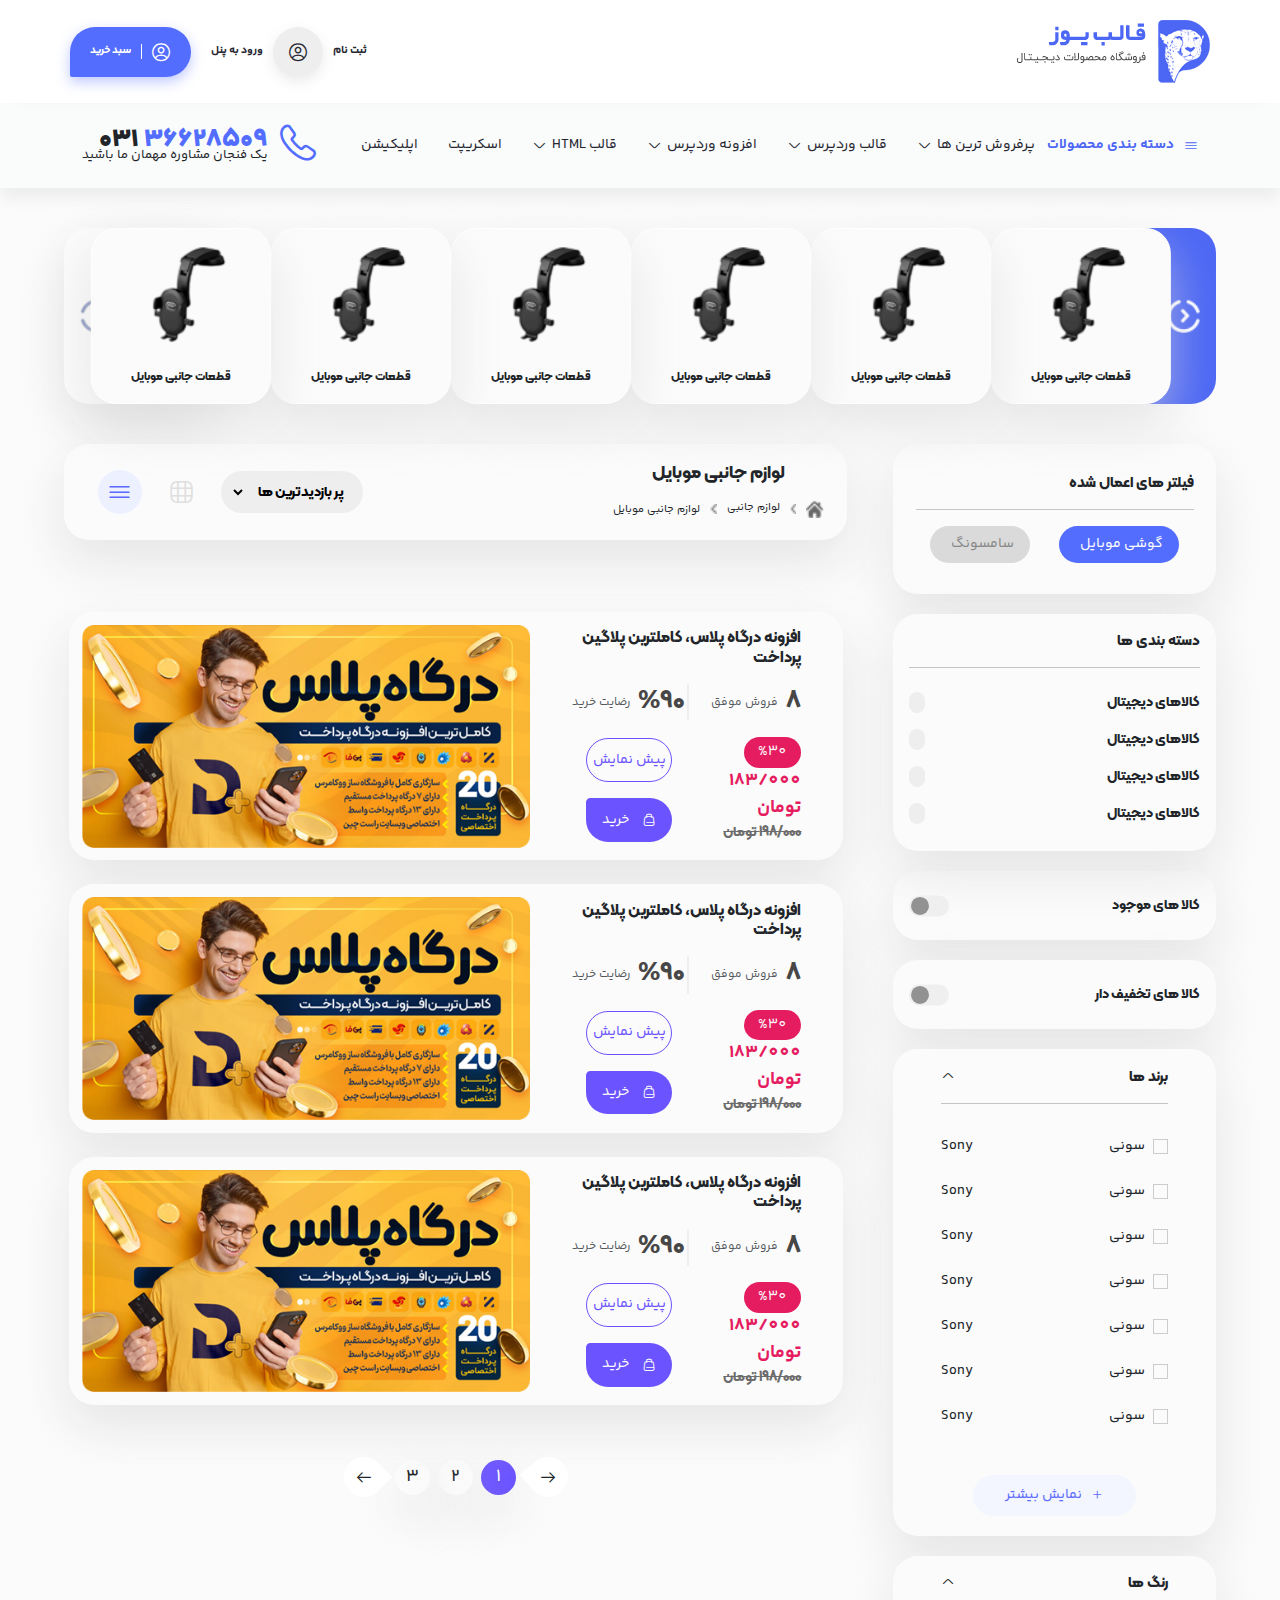
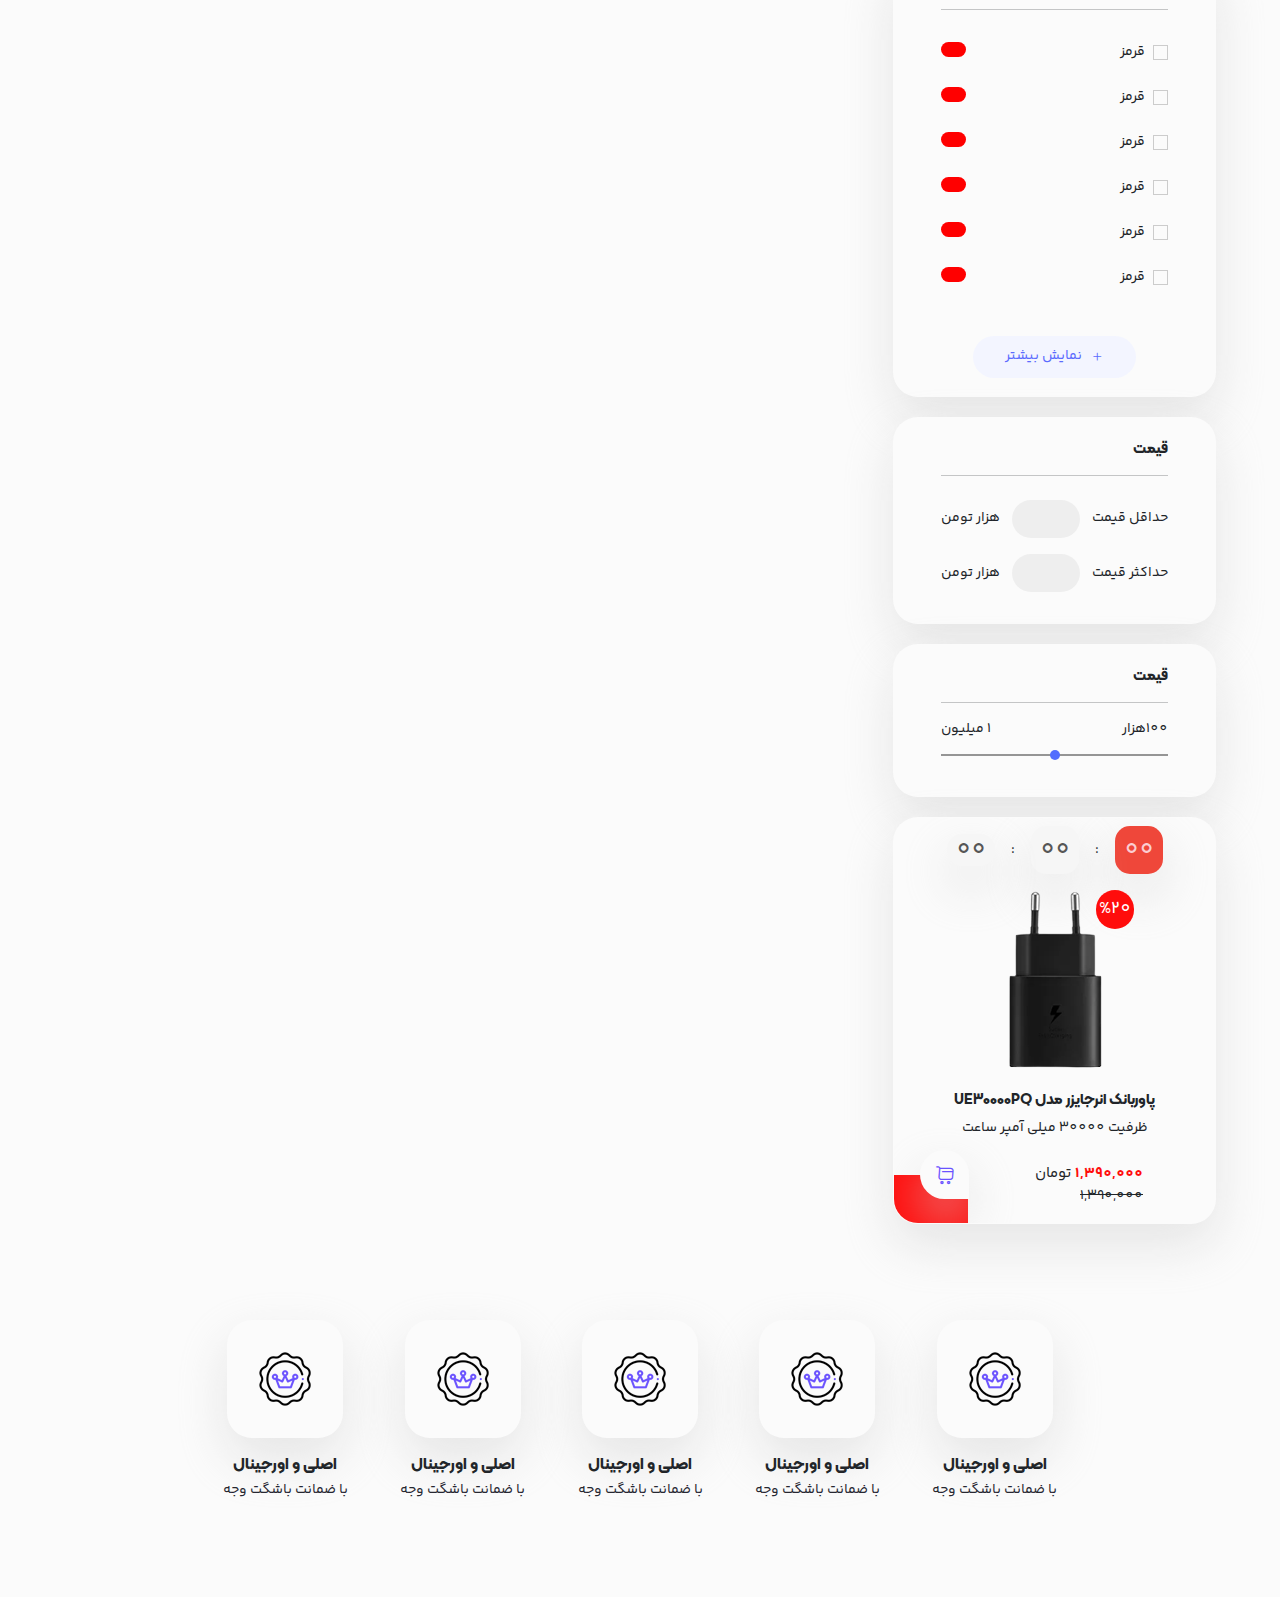
==== index.html @ ff4028e4 "Done With Product information" ====
<!DOCTYPE html>
<html lang="fa" dir="rtl">
	<head>
		<meta charset="UTF-8" />
		<meta name="viewport" content="width=device-width, initial-scale=1.0" />
		<title>یوز ایرانی از این معتادا</title>

		<link
			rel="stylesheet"
			href="https://cdnjs.cloudflare.com/ajax/libs/font-awesome/6.4.2/css/all.min.css"
			integrity="sha512-z3gLpd7yknf1YoNbCzqRKc4qyor8gaKU1qmn+CShxbuBusANI9QpRohGBreCFkKxLhei6S9CQXFEbbKuqLg0DA=="
			crossorigin="anonymous"
			referrerpolicy="no-referrer" />
		<link
			href="https://cdn.jsdelivr.net/npm/bootstrap@5.3.2/dist/css/bootstrap.min.css"
			rel="stylesheet"
			integrity="sha384-T3c6CoIi6uLrA9TneNEoa7RxnatzjcDSCmG1MXxSR1GAsXEV/Dwwykc2MPK8M2HN"
			crossorigin="anonymous" />
		<link
			rel="stylesheet"
			href="https://cdn.jsdelivr.net/npm/swiper@11/swiper-bundle.min.css" />
		<link rel="stylesheet" href="./assets/icons/demo.css" />
		<link rel="stylesheet" href="./assets/icons/style.css" />
		<link rel="stylesheet" href="./assets/icons/ie7/ie7.css" />
		<link rel="stylesheet" href="assets/css/base.css" />
		<link rel="stylesheet" href="assets/css/app.css" />
		<link rel="stylesheet" href="assets/css/global_Classes.css" />
	</head>
	<body>
		<header>
			<div class="top-header">
				<div class="container">
					<div class="row">
						<div class="box-top-header">
							<div class="logo">
								<img
									src="assets/img/logo.png"
									alt="لوگو سایت یوز" />
							</div>
							<div class="left-bar">
								<div class="login-but">
									<a href="">
										<p>ثبت نام</p>
										<i class="yoz-profile-circle"></i>
										<p>ورود به پنل</p>
									</a>
								</div>
								<div class="cart-but">
									<a href="">
										<i class="yoz-profile-circle"></i>
										<p>سبد خرید</p>
									</a>
								</div>
							</div>
						</div>
					</div>
				</div>
			</div>
			<div class="bottom-header">
				<div class="container">
					<div class="row">
						<div class="box-bottom-header">
							<div class="list-cat">
								<ul>
									<li class="base">
										<i class="yoz-menu-1"></i>
										<p>دسته بندی محصولات</p>
										<ul>
											<li><a href=""></a></li>
											<li><a href=""></a></li>
											<li><a href=""></a></li>
											<li><a href=""></a></li>
											<li><a href=""></a></li>
										</ul>
									</li>
								</ul>
							</div>
							<div class="menu-bar">
								<div class="menu">
									<ul>
										<li>
											<a href="">
												پرفروش ترین ها
												<i class="yoz-arrow-down-1"></i>
											</a>
										</li>
										<li>
											<a href="">
												قالب وردپرس
												<i class="yoz-arrow-down-1"></i>
											</a>
										</li>
										<li>
											<a href="">
												افزونه وردپرس
												<i class="yoz-arrow-down-1"></i>
											</a>
										</li>
										<li>
											<a href="">
												قالب HTML
												<i class="yoz-arrow-down-1"></i>
											</a>
										</li>
										<li>
											<a href=""> اسکریپت </a>
										</li>
										<li>
											<a href=""> اپلیکیشن </a>
										</li>
									</ul>
								</div>
							</div>
							<div class="call-us">
								<div class="icon">
									<i class="yoz-call"></i>
								</div>
								<div class="text">
									<h3>031<span>36628509</span></h3>
									<p>یک فنجان مشاوره مهمان ما باشید</p>
								</div>
							</div>
						</div>
					</div>
				</div>
			</div>
		</header>

		<div class="flex justify-between Products_Container">
			<div class="border-radius next">
				<img src="./assets/img/Arrow.png" alt="Arrow" class="" />
			</div>
			<div class="flex justify-around items-center Products">

				<div
					class="bg-defualt flex items-center justify-evenly flex-col Product swiper-slide">
					<div class="img_Container">
						<img src="./assets/img/holder.png" alt="holder" />
					</div>
					<h1>قطعات جانبی موبایل</h1>
				</div>
				<div
					class="bg-defualt flex items-center justify-evenly flex-col Product swiper-slide">
					<div class="img_Container">
						<img src="./assets/img/holder.png" alt="holder" />
					</div>
					<h1>قطعات جانبی موبایل</h1>
				</div>
				<div
					class="bg-defualt flex items-center justify-evenly flex-col Product swiper-slide">
					<div class="img_Container">
						<img src="./assets/img/holder.png" alt="holder" />
					</div>
					<h1>قطعات جانبی موبایل</h1>
				</div>
				<div
					class="bg-defualt flex items-center justify-evenly flex-col Product swiper-slide">
					<div class="img_Container">
						<img src="./assets/img/holder.png" alt="holder" />
					</div>
					<h1>قطعات جانبی موبایل</h1>
				</div>
				<div
					class="bg-defualt flex items-center justify-evenly flex-col Product swiper-slide">
					<div class="img_Container">
						<img src="./assets/img/holder.png" alt="holder" />
					</div>
					<h1>قطعات جانبی موبایل</h1>
				</div>
				<div
					class="bg-defualt flex items-center justify-evenly flex-col Product swiper-slide">
					<div class="img_Container">
						<img src="./assets/img/holder.png" alt="holder" />
					</div>
					<h1>قطعات جانبی موبایل</h1>
				</div>
			</div>
			<div class="bg-defualt prev">
				<img src="./assets/img/Arrow copy.png" alt="Arrow copy" />
			</div>
		</div>
		<div class="flex items-center justify-between main">
			<aside class="flex flex-col">
				<div
					class="flex flex-col justify-center bg-defualt applied-filters">
					<h1>فیلتر های اعمال شده</h1>
					<hr />
					<div class="flex items-center justify-around filters">
						<span
							class="flex items-center border-radius selected-filter active"
							><p>گوشی موبایل</p>
							<i class="fa-solid fa-xmark"></i
						></span>
						<span
							class="flex items-center border-radius selected-filter"
							><p>سامسونگ</p>
							<i class="fa-solid fa-xmark"></i>
						</span>
					</div>
				</div>
				<div class="bg-defualt categories">
					<h2>دسته بندی ها</h2>
					<hr />
					<ul class="categorie-links">
						<li
							id="digital-product"
							class="flex flex-col items-center category">
							<div class="flex" style="width: 100%">
								<p>کالاهای دیجیتال</p>
								<span
									id="digital-product-icon"
									class="flex justify-center items-center">
									<i class="fa-solid fa-angle-up"></i>
								</span>
							</div>
							<ul id="digital-product-submenu" class="submenu">
								<li class="flex items-center subLink">
									<span class="sub-icon"
										><i class="fa-solid fa-angle-left"></i
									></span>
									<p>گوشی موبایل</p>
								</li>
								<li class="flex items-center subLink">
									<span class="sub-icon"
										><i class="fa-solid fa-angle-left"></i
									></span>
									<p>گوشی موبایل</p>
								</li>
								<li class="flex items-center subLink">
									<span class="sub-icon"
										><i class="fa-solid fa-angle-left"></i
									></span>
									<p>گوشی موبایل</p>
								</li>
								<li class="flex items-center subLink">
									<span class="sub-icon"
										><i class="fa-solid fa-angle-left"></i
									></span>
									<p>گوشی موبایل</p>
								</li>
							</ul>
						</li>
						<li
							id="digital-product"
							class="flex flex-col items-center category">
							<div class="flex" style="width: 100%">
								<p>کالاهای دیجیتال</p>
								<span
									id="digital-product-icon"
									class="flex justify-center items-center">
									<i class="fa-solid fa-angle-up"></i>
								</span>
							</div>
							<ul id="digital-product-submenu" class="submenu">
								<li class="flex items-center subLink">
									<span class="sub-icon"
										><i class="fa-solid fa-angle-left"></i
									></span>
									<p>گوشی موبایل</p>
								</li>
								<li class="flex items-center subLink">
									<span class="sub-icon"
										><i class="fa-solid fa-angle-left"></i
									></span>
									<p>گوشی موبایل</p>
								</li>
								<li class="flex items-center subLink">
									<span class="sub-icon"
										><i class="fa-solid fa-angle-left"></i
									></span>
									<p>گوشی موبایل</p>
								</li>
								<li class="flex items-center subLink">
									<span class="sub-icon"
										><i class="fa-solid fa-angle-left"></i
									></span>
									<p>گوشی موبایل</p>
								</li>
							</ul>
						</li>
						<li
							id="digital-product"
							class="flex flex-col items-center category">
							<div class="flex" style="width: 100%">
								<p>کالاهای دیجیتال</p>
								<span
									id="digital-product-icon"
									class="flex justify-center items-center">
									<i class="fa-solid fa-angle-up"></i>
								</span>
							</div>
							<ul id="digital-product-submenu" class="submenu">
								<li class="flex items-center subLink">
									<span class="sub-icon"
										><i class="fa-solid fa-angle-left"></i
									></span>
									<p>گوشی موبایل</p>
								</li>
								<li class="flex items-center subLink">
									<span class="sub-icon"
										><i class="fa-solid fa-angle-left"></i
									></span>
									<p>گوشی موبایل</p>
								</li>
								<li class="flex items-center subLink">
									<span class="sub-icon"
										><i class="fa-solid fa-angle-left"></i
									></span>
									<p>گوشی موبایل</p>
								</li>
								<li class="flex items-center subLink">
									<span class="sub-icon"
										><i class="fa-solid fa-angle-left"></i
									></span>
									<p>گوشی موبایل</p>
								</li>
							</ul>
						</li>
						<li
							id="digital-product"
							class="flex flex-col items-center category">
							<div class="flex" style="width: 100%">
								<p>کالاهای دیجیتال</p>
								<span
									id="digital-product-icon"
									class="flex justify-center items-center">
									<i class="fa-solid fa-angle-up"></i>
								</span>
							</div>
							<ul id="digital-product-submenu" class="submenu">
								<li class="flex items-center subLink">
									<span class="sub-icon"
										><i class="fa-solid fa-angle-left"></i
									></span>
									<p>گوشی موبایل</p>
								</li>
								<li class="flex items-center subLink">
									<span class="sub-icon"
										><i class="fa-solid fa-angle-left"></i
									></span>
									<p>گوشی موبایل</p>
								</li>
								<li class="flex items-center subLink">
									<span class="sub-icon"
										><i class="fa-solid fa-angle-left"></i
									></span>
									<p>گوشی موبایل</p>
								</li>
								<li class="flex items-center subLink">
									<span class="sub-icon"
										><i class="fa-solid fa-angle-left"></i
									></span>
									<p>گوشی موبایل</p>
								</li>
							</ul>
						</li>
					</ul>
				</div>
				<div
					class="bg-defualt border-radius showing-filter show-available-product">
					<input type="checkbox" name="" id="toggle" class="toggle" />
					<label for="toggle">کالا های موجود</label>
				</div>
				<div
					class="bg-defualt border-radius showing-filter show-discounted-product">
					<input type="checkbox" name="" id="toggle" class="toggle" />
					<label for="toggle">کالا های تخفیف دار</label>
				</div>
				<div class="bg-defualt flex flex-col items-center filter-lists">
					<div class="w-100 flex gap-4 justify-between title">
						<h2>برند ها</h2>
						<span id="icon" class="yoz-arrow-up-2"></span>
					</div>
					<hr class="w-100" />
					<div class="items-list w-100">
						<!-- ========== Start first items group ========== -->
						<div
							class="w-100 flex flex-col items-center gap-4 first-items-group">
							<ul class="w-100 pt-3 pb-4 flex flex-col gap-4">
								<li
									class="w-100 flex justify-between item-name">
									<div
										class="flex items-center gap-2 selected-item">
										<div class="item-selected"></div>
										<p>سونی</p>
									</div>
									<div class="brand__color_name">Sony</div>
								</li>
								<li
									class="w-100 flex justify-between item-name">
									<div
										class="flex items-center gap-2 selected-item">
										<div class="item-selected"></div>
										<p>سونی</p>
									</div>
									<div class="brand__color_name">Sony</div>
								</li>
								<li
									class="w-100 flex justify-between item-name">
									<div
										class="flex items-center gap-2 selected-item">
										<div class="item-selected"></div>
										<p>سونی</p>
									</div>
									<div class="brand__color_name">Sony</div>
								</li>
								<li
									class="w-100 flex justify-between item-name">
									<div
										class="flex items-center gap-2 selected-item">
										<div class="item-selected"></div>
										<p>سونی</p>
									</div>
									<div class="brand__color_name">Sony</div>
								</li>
								<li
									class="w-100 flex justify-between item-name">
									<div
										class="flex items-center gap-2 selected-item">
										<div class="item-selected"></div>
										<p>سونی</p>
									</div>
									<div class="brand__color_name">Sony</div>
								</li>
								<li
									class="w-100 flex justify-between item-name">
									<div
										class="flex items-center gap-2 selected-item">
										<div class="item-selected"></div>
										<p>سونی</p>
									</div>
									<div class="brand__color_name">Sony</div>
								</li>
								<li
									class="w-100 flex justify-between item-name">
									<div
										class="flex items-center gap-2 selected-item">
										<div class="item-selected"></div>
										<p>سونی</p>
									</div>
									<div class="brand__color_name">Sony</div>
								</li>
							</ul>
							<button
								onclick="showMoreOfFirstGroup()"
								class="flex items-center gap-2 showMoreButton">
								<span class="yoz-add"></span>
								نمایش بیشتر
							</button>
						</div>
						<!-- ========== End first items group ========== -->
						<!-- ========== Start second items group ========== -->
						<div
							class="hidden w-100 flex flex-col items-center gap-4 second-items-group"
							style="display: none">
							<ul class="w-100 pb-4 flex flex-col gap-4">
								<li
									class="w-100 flex justify-between item-name">
									<div
										class="flex items-center gap-2 selected-item">
										<div class="item-selected"></div>
										<p>سونی</p>
									</div>
									<div class="brand__color_name">Sony</div>
								</li>
								<li
									class="w-100 flex justify-between item-name">
									<div
										class="flex items-center gap-2 selected-item">
										<div class="item-selected"></div>
										<p>سونی</p>
									</div>
									<div class="brand__color_name">Sony</div>
								</li>
								<li
									class="w-100 flex justify-between item-name">
									<div
										class="flex items-center gap-2 selected-item">
										<div class="item-selected"></div>
										<p>سونی</p>
									</div>
									<div class="brand__color_name">Sony</div>
								</li>
								<li
									class="w-100 flex justify-between item-name">
									<div
										class="flex items-center gap-2 selected-item">
										<div class="item-selected"></div>
										<p>سونی</p>
									</div>
									<div class="brand__color_name">Sony</div>
								</li>
								<li
									class="w-100 flex justify-between item-name">
									<div
										class="flex items-center gap-2 selected-item">
										<div class="item-selected"></div>
										<p>سونی</p>
									</div>
									<div class="brand__color_name">Sony</div>
								</li>
								<li
									class="w-100 flex justify-between item-name">
									<div
										class="flex items-center gap-2 selected-item">
										<div class="item-selected"></div>
										<p>سونی</p>
									</div>
									<div class="brand__color_name">Sony</div>
								</li>
								<li
									class="w-100 flex justify-between item-name">
									<div
										class="flex items-center gap-2 selected-item">
										<div class="item-selected"></div>
										<p>سونی</p>
									</div>
									<div class="brand__color_name">Sony</div>
								</li>
							</ul>
							<button
								onclick="showLessOfFirstGroup()"
								class="flex items-center gap-2 showLessButton">
								<span class="yoz-add"></span>
								نمایش کمتر
							</button>
						</div>
						<!-- ========== End second items group ========== -->
					</div>
				</div>
				<div class="bg-defualt flex flex-col items-center filter-lists">
					<div class="w-100 flex gap-4 justify-between title">
						<h2>رنگ ها</h2>
						<span id="icon" class="yoz-arrow-up-2"></span>
					</div>
					<hr class="w-100" />
					<div class="items-list color-list w-100">
						<!-- ========== Start first items group ========== -->
						<div
							class="w-100 flex flex-col items-center gap-4 first-items-group">
							<ul class="w-100 pt-3 pb-4 flex flex-col gap-4">
								<li
									class="w-100 flex justify-between item-name">
									<div
										class="flex items-center gap-2 selected-item">
										<div class="item-selected"></div>
										<p>قرمز</p>
									</div>
									<div class="brand__color_name color"></div>
								</li>
								<li
									class="w-100 flex justify-between item-name">
									<div
										class="flex items-center gap-2 selected-item">
										<div class="item-selected"></div>
										<p>قرمز</p>
									</div>
									<div class="brand__color_name color"></div>
								</li>
								<li
									class="w-100 flex justify-between item-name">
									<div
										class="flex items-center gap-2 selected-item">
										<div class="item-selected"></div>
										<p>قرمز</p>
									</div>
									<div class="brand__color_name color"></div>
								</li>
								<li
									class="w-100 flex justify-between item-name">
									<div
										class="flex items-center gap-2 selected-item">
										<div class="item-selected"></div>
										<p>قرمز</p>
									</div>
									<div class="brand__color_name color"></div>
								</li>
								<li
									class="w-100 flex justify-between item-name">
									<div
										class="flex items-center gap-2 selected-item">
										<div class="item-selected"></div>
										<p>قرمز</p>
									</div>
									<div class="brand__color_name color"></div>
								</li>
								<li
									class="w-100 flex justify-between item-name">
									<div
										class="flex items-center gap-2 selected-item">
										<div class="item-selected"></div>
										<p>قرمز</p>
									</div>
									<div class="brand__color_name color"></div>
								</li>
							</ul>
							<button
								onclick="showMoreOfSecondGroup()"
								class="flex items-center gap-2 showMoreButton">
								<span class="yoz-add"></span>
								نمایش بیشتر
							</button>
						</div>
						<!-- ========== End first items group ========== -->
						<!-- ========== Start second items group ========== -->
						<div
							class="w-100 flex flex-col items-center gap-4 second-items-group"
							style="display: none">
							<ul class="w-100 pb-4 flex flex-col gap-4">
								<li
									class="w-100 flex justify-between item-name">
									<div
										class="flex items-center gap-2 selected-item">
										<div class="item-selected"></div>
										<p>قرمز</p>
									</div>
									<div class="brand__color_name color"></div>
								</li>
								<li
									class="w-100 flex justify-between item-name">
									<div
										class="flex items-center gap-2 selected-item">
										<div class="item-selected"></div>
										<p>قرمز</p>
									</div>
									<div class="brand__color_name color"></div>
								</li>
								<li
									class="w-100 flex justify-between item-name">
									<div
										class="flex items-center gap-2 selected-item">
										<div class="item-selected"></div>
										<p>قرمز</p>
									</div>
									<div class="brand__color_name color"></div>
								</li>
								<li
									class="w-100 flex justify-between item-name">
									<div
										class="flex items-center gap-2 selected-item">
										<div class="item-selected"></div>
										<p>قرمز</p>
									</div>
									<div class="brand__color_name color"></div>
								</li>
								<li
									class="w-100 flex justify-between item-name">
									<div
										class="flex items-center gap-2 selected-item">
										<div class="item-selected"></div>
										<p>قرمز</p>
									</div>
									<div class="brand__color_name color"></div>
								</li>
								<li
									class="w-100 flex justify-between item-name">
									<div
										class="flex items-center gap-2 selected-item">
										<div class="item-selected"></div>
										<p>قرمز</p>
									</div>
									<div class="brand__color_name color"></div>
								</li>
							</ul>
							<button
								onclick="showLessOfSecondGroup()"
								class="flex items-center gap-2 showLessButton">
								<span class="yoz-add"></span>
								نمایش کمتر
							</button>
						</div>
						<!-- ========== End second items group ========== -->
					</div>
				</div>
				<div class="w-100 px-5 py-4 bg-defualt price-filter">
					<h2>قیمت</h2>
					<hr />
					<div
						class="flex items-center py-2 justify-between price-container">
						<p>حداقل قیمت</p>
						<input type="number" />
						<p>هزار تومن</p>
					</div>
					<div
						class="flex items-center py-2 justify-between price-container">
						<p>حداکثر قیمت</p>
						<input type="number" />
						<p>هزار تومن</p>
					</div>
				</div>
				<div class="w-100 bg-defualt px-5 py-4 price-range">
					<h2>قیمت</h2>
					<hr />
					<div class="price-range-container">
						<div
							class="w-100 flex justify-between price-limits position-relative">
							<p>100هزار</p>
							<span
								class="flex justify-center items-center w-auto gap-1 sliderValue"
								>100</span
							>
							<p>1 میلیون</p>
						</div>
						<input
							type="range"
							class="w-100 my-1"
							value="50"
							step="1" />
					</div>
				</div>
				<div
					class="w-100 bg-defualt py-3 px-4 flex flex-col gap-4 discounted-product">
					<div class="time">
						<div
							class="time-section hours position-relative px-2 flex items-center justify-center h-100">
							<span id="hours">00</span>
						</div>
						<span class="two-points h-100 flex items-center"
							>:</span
						>
						<div class="time-section minutes px-2">
							<span id="minutes">00</span>
						</div>
						<span class="two-points h-100 flex items-center"
							>:</span
						>

						<div class="time-section seconds px-2">
							<span id="seconds">00</span>
						</div>
					</div>
					<div class="product-img position-relative flex items-center justify-center">
						<img src="./assets/img/card-img.png" alt="" />
					</div>
					<div class="product-title flex flex-col gap-2">
						<h2 class="text-center">
							پاوربانک انرجایزر مدل UE30000PQ
						</h2>
						<p class="text-center">ظرفیت 30000 میلی آمپر ساعت</p>
					</div>
					<div
						class="product-footer flex justify-between items-center">
						<div class="product-price">
							<div class="price flex gap-1">
								<span>1,390,000</span>
								<p>تومان</p>
							</div>
							<del>1,390,000</del>
						</div>
						<div class="add__to__product">
							<span class="bg-defualt yoz-shopping-cart"></span>
						</div>
					</div>
				</div>
			</aside>
			<main>
				<div class="bg-defualt flex items-center justify-between title">
					<div class="flex flex-col justify-evenly items-start text">
						<h2>لوازم جانبی موبایل</h2>
						<ul class="flex items-center navigation">
							<li class="flex">
								<span class="home-icon"
									><img
										src="./assets/img/Home Icon.png"
										alt=""
								/></span>
								<span class="left-Arrow"
									><img
										src="./assets/img/Small Arrow to left.png"
										alt=""
								/></span>
							</li>
							<li class="flex">
								<p>لوازم جانبی</p>
								<span class="left-Arrow"
									><img
										src="./assets/img/Small Arrow to left.png"
										alt=""
								/></span>
							</li>
							<li>
								<p>لوازم جانبی موبایل</p>
							</li>
						</ul>
					</div>
					<div class="controlls">
						<div class="flex items-center border-radius filter">
							<select name="" id="">
								<option selected disabled>
									پر بازدیدترین ها
								</option>
								<option value="most-sale">
									پر فروش ترین ها
								</option>
								<option value="expensive">گران ترین</option>
							</select>
						</div>
						<div
							class="flex items-center justify-center layout"
							id="square">
							<span class="yoz-grid-1 icon"></span>
						</div>
						<div
							class="flex items-center justify-center layout selected"
							id="line">
							<span class="yoz-menu-1 icon"></span>
						</div>
					</div>
				</div>
				<div class="layouts">
					<div
						class="square_layout container cards-container"
						id="square_layout"
						style="display: none">
						<!-- ========== Start row ========== -->
						<div class="row my-3">
							<!-- ========== Start card  ========== -->
							<div class="bg-defualt col-3 mx-2 card-body">
								<div
									class="card-head flex flex-col items-center justify-center gap-3">
									<div class="card-img w-100 text-center">
										<img
											src="./assets/img/card-img.png"
											alt="cart-img" />
									</div>
									<div
										class="card-title flex flex-col gap-2 items-center">
										<h2>هندزفری بلوتوثی انکر</h2>
										<p>مدل soundcore r100</p>
									</div>

									<div class="card-footer w-100">
										<div
											class="price-container position-relative flex flex-col justify-content-evenly align-items-start">
											<div class="price flex gap-1">
												<span
													class="font"
													style="color: #6775f1"
													><strong
														>1/390/00</strong
													></span
												>
												<p class="text-muted">تومان</p>
											</div>
											<p>
												<span
													class="yoz-money-change"></span>
												<s class="text-muted"
													>1/390/00</s
												>
											</p>
										</div>
										<div
											class="flex align-items-center justify-content-center cart-icon">
											<span
												class="yoz-shopping-cart"></span>
										</div>
									</div>
									<div
										class="flex justify-center items-center discount">
										<p>20%</p>
									</div>
									<div
										class="flex flex-col align-items-start justify-content-start gap-3 product-colors">
										<div class="color red"></div>
										<div class="color black"></div>
										<div class="color blue"></div>
									</div>
									<div class="flex flex-col gap-3 card-icons">
										<div
											class="flex align-items-center justify-content-center card-icon">
											<span class="yoz-heart icon"></span>
										</div>
										<div
											class="flex align-items-center justify-content-center card-icon">
											<span
												class="yoz-maximize-21 icon"></span>
										</div>
										<div
											class="flex align-items-center justify-content-center card-icon">
											<span
												class="yoz-direct-right icon"></span>
										</div>
									</div>
								</div>
							</div>
							<!-- ========== End card  ========== -->
							<!-- ========== Start card  ========== -->
							<div class="bg-defualt col-3 mx-2 card-body">
								<div
									class="card-head flex flex-col items-center justify-center gap-3">
									<div class="card-img w-100 text-center">
										<img
											src="./assets/img/card-img.png"
											alt="cart-img" />
									</div>
									<div
										class="card-title flex flex-col gap-2 items-center">
										<h2>هندزفری بلوتوثی انکر</h2>
										<p>مدل soundcore r100</p>
									</div>

									<div class="card-footer w-100">
										<div
											class="price-container position-relative flex flex-col justify-content-evenly align-items-start">
											<div class="price flex gap-1">
												<span
													class="font"
													style="color: #6775f1"
													><strong
														>1/390/00</strong
													></span
												>
												<p class="text-muted">تومان</p>
											</div>
											<p>
												<span
													class="yoz-money-change"></span>
												<s class="text-muted"
													>1/390/00</s
												>
											</p>
										</div>
										<div
											class="flex align-items-center justify-content-center cart-icon">
											<span
												class="yoz-shopping-cart"></span>
										</div>
									</div>
									<div
										class="flex justify-center items-center discount">
										<p>20%</p>
									</div>
									<div
										class="flex flex-col align-items-start justify-content-start gap-3 product-colors">
										<div class="color red"></div>
										<div class="color black"></div>
										<div class="color blue"></div>
									</div>
									<div class="flex flex-col gap-3 card-icons">
										<div
											class="flex align-items-center justify-content-center card-icon">
											<span class="yoz-heart icon"></span>
										</div>
										<div
											class="flex align-items-center justify-content-center card-icon">
											<span
												class="yoz-maximize-21 icon"></span>
										</div>
										<div
											class="flex align-items-center justify-content-center card-icon">
											<span
												class="yoz-direct-right icon"></span>
										</div>
									</div>
								</div>
							</div>
							<!-- ========== End card  ========== -->
							<!-- ========== Start card  ========== -->
							<div class="bg-defualt col-3 mx-2 card-body">
								<div
									class="card-head flex flex-col items-center justify-center gap-3">
									<div class="card-img w-100 text-center">
										<img
											src="./assets/img/card-img.png"
											alt="cart-img" />
									</div>
									<div
										class="card-title flex flex-col gap-2 items-center">
										<h2>هندزفری بلوتوثی انکر</h2>
										<p>مدل soundcore r100</p>
									</div>

									<div class="card-footer w-100">
										<div
											class="price-container position-relative flex flex-col justify-content-evenly align-items-start">
											<div class="price flex gap-1">
												<span
													class="font"
													style="color: #6775f1"
													><strong
														>1/390/00</strong
													></span
												>
												<p class="text-muted">تومان</p>
											</div>
											<p>
												<span
													class="yoz-money-change"></span>
												<s class="text-muted"
													>1/390/00</s
												>
											</p>
										</div>
										<div
											class="flex align-items-center justify-content-center cart-icon">
											<span
												class="yoz-shopping-cart"></span>
										</div>
									</div>
									<div
										class="flex justify-center items-center discount">
										<p>20%</p>
									</div>
									<div
										class="flex flex-col align-items-start justify-content-start gap-3 product-colors">
										<div class="color red"></div>
										<div class="color black"></div>
										<div class="color blue"></div>
									</div>
									<div class="flex flex-col gap-3 card-icons">
										<div
											class="flex align-items-center justify-content-center card-icon">
											<span class="yoz-heart icon"></span>
										</div>
										<div
											class="flex align-items-center justify-content-center card-icon">
											<span
												class="yoz-maximize-21 icon"></span>
										</div>
										<div
											class="flex align-items-center justify-content-center card-icon">
											<span
												class="yoz-direct-right icon"></span>
										</div>
									</div>
								</div>
							</div>
							<!-- ========== End card  ========== -->
						</div>
						<!-- ========== End row ========== -->
						<!-- ========== Start row ========== -->
						<div class="row my-3">
							<!-- ========== Start card  ========== -->
							<div class="bg-defualt col-3 mx-2 card-body">
								<div
									class="card-head flex flex-col items-center justify-center gap-3">
									<div class="card-img w-100 text-center">
										<img
											src="./assets/img/card-img.png"
											alt="cart-img" />
									</div>
									<div
										class="card-title flex flex-col gap-2 items-center">
										<h2>هندزفری بلوتوثی انکر</h2>
										<p>مدل soundcore r100</p>
									</div>

									<div class="card-footer w-100">
										<div
											class="price-container position-relative flex flex-col justify-content-evenly align-items-start">
											<div class="price flex gap-1">
												<span
													class="font"
													style="color: #6775f1"
													><strong
														>1/390/00</strong
													></span
												>
												<p class="text-muted">تومان</p>
											</div>
											<p>
												<span
													class="yoz-money-change"></span>
												<s class="text-muted"
													>1/390/00</s
												>
											</p>
										</div>
										<div
											class="flex align-items-center justify-content-center cart-icon">
											<span
												class="yoz-shopping-cart"></span>
										</div>
									</div>
									<div
										class="flex justify-center items-center discount">
										<p>20%</p>
									</div>
									<div
										class="flex flex-col align-items-start justify-content-start gap-3 product-colors">
										<div class="color red"></div>
										<div class="color black"></div>
										<div class="color blue"></div>
									</div>
									<div class="flex flex-col gap-3 card-icons">
										<div
											class="flex align-items-center justify-content-center card-icon">
											<span class="yoz-heart icon"></span>
										</div>
										<div
											class="flex align-items-center justify-content-center card-icon">
											<span
												class="yoz-maximize-21 icon"></span>
										</div>
										<div
											class="flex align-items-center justify-content-center card-icon">
											<span
												class="yoz-direct-right icon"></span>
										</div>
									</div>
								</div>
							</div>
							<!-- ========== End card  ========== -->
							<!-- ========== Start card  ========== -->
							<div class="bg-defualt col-3 mx-2 card-body">
								<div
									class="card-head flex flex-col items-center justify-center gap-3">
									<div class="card-img w-100 text-center">
										<img
											src="./assets/img/card-img.png"
											alt="cart-img" />
									</div>
									<div
										class="card-title flex flex-col gap-2 items-center">
										<h2>هندزفری بلوتوثی انکر</h2>
										<p>مدل soundcore r100</p>
									</div>

									<div class="card-footer w-100">
										<div
											class="price-container position-relative flex flex-col justify-content-evenly align-items-start">
											<div class="price flex gap-1">
												<span
													class="font"
													style="color: #6775f1"
													><strong
														>1/390/00</strong
													></span
												>
												<p class="text-muted">تومان</p>
											</div>
											<p>
												<span
													class="yoz-money-change"></span>
												<s class="text-muted"
													>1/390/00</s
												>
											</p>
										</div>
										<div
											class="flex align-items-center justify-content-center cart-icon">
											<span
												class="yoz-shopping-cart"></span>
										</div>
									</div>
									<div
										class="flex justify-center items-center discount">
										<p>20%</p>
									</div>
									<div
										class="flex flex-col align-items-start justify-content-start gap-3 product-colors">
										<div class="color red"></div>
										<div class="color black"></div>
										<div class="color blue"></div>
									</div>
									<div class="flex flex-col gap-3 card-icons">
										<div
											class="flex align-items-center justify-content-center card-icon">
											<span class="yoz-heart icon"></span>
										</div>
										<div
											class="flex align-items-center justify-content-center card-icon">
											<span
												class="yoz-maximize-21 icon"></span>
										</div>
										<div
											class="flex align-items-center justify-content-center card-icon">
											<span
												class="yoz-direct-right icon"></span>
										</div>
									</div>
								</div>
							</div>
							<!-- ========== End card  ========== -->
							<!-- ========== Start card  ========== -->
							<div class="bg-defualt col-3 mx-2 card-body">
								<div
									class="card-head flex flex-col items-center justify-center gap-3">
									<div class="card-img w-100 text-center">
										<img
											src="./assets/img/card-img.png"
											alt="cart-img" />
									</div>
									<div
										class="card-title flex flex-col gap-2 items-center">
										<h2>هندزفری بلوتوثی انکر</h2>
										<p>مدل soundcore r100</p>
									</div>

									<div class="card-footer w-100">
										<div
											class="price-container position-relative flex flex-col justify-content-evenly align-items-start">
											<div class="price flex gap-1">
												<span
													class="font"
													style="color: #6775f1"
													><strong
														>1/390/00</strong
													></span
												>
												<p class="text-muted">تومان</p>
											</div>
											<p>
												<span
													class="yoz-money-change"></span>
												<s class="text-muted"
													>1/390/00</s
												>
											</p>
										</div>
										<div
											class="flex align-items-center justify-content-center cart-icon">
											<span
												class="yoz-shopping-cart"></span>
										</div>
									</div>
									<div
										class="flex justify-center items-center discount">
										<p>20%</p>
									</div>
									<div
										class="flex flex-col align-items-start justify-content-start gap-3 product-colors">
										<div class="color red"></div>
										<div class="color black"></div>
										<div class="color blue"></div>
									</div>
									<div class="flex flex-col gap-3 card-icons">
										<div
											class="flex align-items-center justify-content-center card-icon">
											<span class="yoz-heart icon"></span>
										</div>
										<div
											class="flex align-items-center justify-content-center card-icon">
											<span
												class="yoz-maximize-21 icon"></span>
										</div>
										<div
											class="flex align-items-center justify-content-center card-icon">
											<span
												class="yoz-direct-right icon"></span>
										</div>
									</div>
								</div>
							</div>
							<!-- ========== End card  ========== -->
						</div>
						<!-- ========== End row ========== -->
						<!-- ========== Start row ========== -->
						<div class="row my-3">
							<!-- ========== Start card  ========== -->
							<div class="bg-defualt col-3 mx-2 card-body">
								<div
									class="card-head flex flex-col items-center justify-center gap-3">
									<div class="card-img w-100 text-center">
										<img
											src="./assets/img/card-img.png"
											alt="cart-img" />
									</div>
									<div
										class="card-title flex flex-col gap-2 items-center">
										<h2>هندزفری بلوتوثی انکر</h2>
										<p>مدل soundcore r100</p>
									</div>

									<div class="card-footer w-100">
										<div
											class="price-container position-relative flex flex-col justify-content-evenly align-items-start">
											<div class="price flex gap-1">
												<span
													class="font"
													style="color: #6775f1"
													><strong
														>1/390/00</strong
													></span
												>
												<p class="text-muted">تومان</p>
											</div>
											<p>
												<span
													class="yoz-money-change"></span>
												<s class="text-muted"
													>1/390/00</s
												>
											</p>
										</div>
										<div
											class="flex align-items-center justify-content-center cart-icon">
											<span
												class="yoz-shopping-cart"></span>
										</div>
									</div>
									<div
										class="flex justify-center items-center discount">
										<p>20%</p>
									</div>
									<div
										class="flex flex-col align-items-start justify-content-start gap-3 product-colors">
										<div class="color red"></div>
										<div class="color black"></div>
										<div class="color blue"></div>
									</div>
									<div class="flex flex-col gap-3 card-icons">
										<div
											class="flex align-items-center justify-content-center card-icon">
											<span class="yoz-heart icon"></span>
										</div>
										<div
											class="flex align-items-center justify-content-center card-icon">
											<span
												class="yoz-maximize-21 icon"></span>
										</div>
										<div
											class="flex align-items-center justify-content-center card-icon">
											<span
												class="yoz-direct-right icon"></span>
										</div>
									</div>
								</div>
							</div>
							<!-- ========== End card  ========== -->
							<!-- ========== Start card  ========== -->
							<div class="bg-defualt col-3 mx-2 card-body">
								<div
									class="card-head flex flex-col items-center justify-center gap-3">
									<div class="card-img w-100 text-center">
										<img
											src="./assets/img/card-img.png"
											alt="cart-img" />
									</div>
									<div
										class="card-title flex flex-col gap-2 items-center">
										<h2>هندزفری بلوتوثی انکر</h2>
										<p>مدل soundcore r100</p>
									</div>

									<div class="card-footer w-100">
										<div
											class="price-container position-relative flex flex-col justify-content-evenly align-items-start">
											<div class="price flex gap-1">
												<span
													class="font"
													style="color: #6775f1"
													><strong
														>1/390/00</strong
													></span
												>
												<p class="text-muted">تومان</p>
											</div>
											<p>
												<span
													class="yoz-money-change"></span>
												<s class="text-muted"
													>1/390/00</s
												>
											</p>
										</div>
										<div
											class="flex align-items-center justify-content-center cart-icon">
											<span
												class="yoz-shopping-cart"></span>
										</div>
									</div>
									<div
										class="flex justify-center items-center discount">
										<p>20%</p>
									</div>
									<div
										class="flex flex-col align-items-start justify-content-start gap-3 product-colors">
										<div class="color red"></div>
										<div class="color black"></div>
										<div class="color blue"></div>
									</div>
									<div class="flex flex-col gap-3 card-icons">
										<div
											class="flex align-items-center justify-content-center card-icon">
											<span class="yoz-heart icon"></span>
										</div>
										<div
											class="flex align-items-center justify-content-center card-icon">
											<span
												class="yoz-maximize-21 icon"></span>
										</div>
										<div
											class="flex align-items-center justify-content-center card-icon">
											<span
												class="yoz-direct-right icon"></span>
										</div>
									</div>
								</div>
							</div>
							<!-- ========== End card  ========== -->
							<!-- ========== Start card  ========== -->
							<div class="bg-defualt col-3 mx-2 card-body">
								<div
									class="card-head flex flex-col items-center justify-center gap-3">
									<div class="card-img w-100 text-center">
										<img
											src="./assets/img/card-img.png"
											alt="cart-img" />
									</div>
									<div
										class="card-title flex flex-col gap-2 items-center">
										<h2>هندزفری بلوتوثی انکر</h2>
										<p>مدل soundcore r100</p>
									</div>

									<div class="card-footer w-100">
										<div
											class="price-container position-relative flex flex-col justify-content-evenly align-items-start">
											<div class="price flex gap-1">
												<span
													class="font"
													style="color: #6775f1"
													><strong
														>1/390/00</strong
													></span
												>
												<p class="text-muted">تومان</p>
											</div>
											<p>
												<span
													class="yoz-money-change"></span>
												<s class="text-muted"
													>1/390/00</s
												>
											</p>
										</div>
										<div
											class="flex align-items-center justify-content-center cart-icon">
											<span
												class="yoz-shopping-cart"></span>
										</div>
									</div>
									<div
										class="flex justify-center items-center discount">
										<p>20%</p>
									</div>
									<div
										class="flex flex-col align-items-start justify-content-start gap-3 product-colors">
										<div class="color red"></div>
										<div class="color black"></div>
										<div class="color blue"></div>
									</div>
									<div class="flex flex-col gap-3 card-icons">
										<div
											class="flex align-items-center justify-content-center card-icon">
											<span class="yoz-heart icon"></span>
										</div>
										<div
											class="flex align-items-center justify-content-center card-icon">
											<span
												class="yoz-maximize-21 icon"></span>
										</div>
										<div
											class="flex align-items-center justify-content-center card-icon">
											<span
												class="yoz-direct-right icon"></span>
										</div>
									</div>
								</div>
							</div>
							<!-- ========== End card  ========== -->
						</div>
						<!-- ========== End row ========== -->
					</div>
					<div id="line_layout">
						<div
							class="cards-container flex flex-col gap-4 line-layout">
							<div
								class="bg-defualt flex flex-row-reverse card-body">
								<div class="card-img">
									<img src="./assets/img/poster.png" />
								</div>
								<div
									class="card-info flex flex-col align-items-center justify-center gap-3">
									<h1>
										افزونه درگاه پلاس، کاملترین پلاگین
										پرداخت
									</h1>
									<div
										class="flex justify-between description">
										<div
											class="flex w-50 gap-2 align-items-center justify-content-start success-sales position-relative">
											<span>8</span>
											<p class="text-muted">فروش موفق</p>
											<div class="line"></div>
										</div>
										<div
											class="flex w-50 gap-2 align-items-center justify-content-end satisfaction-rate">
											<span>%90</span>
											<p class="text-muted">رضایت خرید</p>
										</div>
									</div>
									<div class="flex w-100 buy">
										<div
											class="flex flex-column justify-between w-50 price-tags">
											<span class="w-50 discount-tag"
												>%30</span
											>
											<div class="price text-end">
												<p class="w-100">
													183/000 تومان
												</p>
											</div>
											<div class="old-price text-end">
												<del>198/000 تومان</del>
											</div>
										</div>
										<div
											class="flex flex-column align-content-center justify-center gap-3 w-50 btns">
											<button class="mx-auto preview-btn">
												پیش نمایش
											</button>
											<button
												class="mx-auto flex justify-around buy-btn">
												<span
													class="h-100 flex justify-center items-center yoz-shopping-bag"></span>
												خرید
											</button>
										</div>
									</div>
								</div>
							</div>
							<div
								class="bg-defualt flex flex-row-reverse card-body">
								<div class="card-img">
									<img src="./assets/img/poster.png" />
								</div>
								<div
									class="card-info flex flex-col align-items-center justify-center gap-3">
									<h1>
										افزونه درگاه پلاس، کاملترین پلاگین
										پرداخت
									</h1>
									<div
										class="flex justify-between description">
										<div
											class="flex w-50 gap-2 align-items-center justify-content-start success-sales position-relative">
											<span>8</span>
											<p class="text-muted">فروش موفق</p>
											<div class="line"></div>
										</div>
										<div
											class="flex w-50 gap-2 align-items-center justify-content-end satisfaction-rate">
											<span>%90</span>
											<p class="text-muted">رضایت خرید</p>
										</div>
									</div>
									<div class="flex w-100 buy">
										<div
											class="flex flex-column justify-between w-50 price-tags">
											<span class="w-50 discount-tag"
												>%30</span
											>
											<div class="price text-end">
												<p class="w-100">
													183/000 تومان
												</p>
											</div>
											<div class="old-price text-end">
												<del>198/000 تومان</del>
											</div>
										</div>
										<div
											class="flex flex-column align-content-center justify-center gap-3 w-50 btns">
											<button class="mx-auto preview-btn">
												پیش نمایش
											</button>
											<button
												class="mx-auto flex justify-around buy-btn">
												<span
													class="h-100 flex justify-center items-center yoz-shopping-bag"></span>
												خرید
											</button>
										</div>
									</div>
								</div>
							</div>
							<div
								class="bg-defualt flex flex-row-reverse card-body">
								<div class="card-img">
									<img src="./assets/img/poster.png" />
								</div>
								<div
									class="card-info flex flex-col align-items-center justify-center gap-3">
									<h1>
										افزونه درگاه پلاس، کاملترین پلاگین
										پرداخت
									</h1>
									<div
										class="flex justify-between description">
										<div
											class="flex w-50 gap-2 align-items-center justify-content-start success-sales position-relative">
											<span>8</span>
											<p class="text-muted">فروش موفق</p>
											<div class="line"></div>
										</div>
										<div
											class="flex w-50 gap-2 align-items-center justify-content-end satisfaction-rate">
											<span>%90</span>
											<p class="text-muted">رضایت خرید</p>
										</div>
									</div>
									<div class="flex w-100 buy">
										<div
											class="flex flex-column justify-between w-50 price-tags">
											<span class="w-50 discount-tag"
												>%30</span
											>
											<div class="price text-end">
												<p class="w-100">
													183/000 تومان
												</p>
											</div>
											<div class="old-price text-end">
												<del>198/000 تومان</del>
											</div>
										</div>
										<div
											class="flex flex-column align-content-center justify-center gap-3 w-50 btns">
											<button class="mx-auto preview-btn">
												پیش نمایش
											</button>
											<button
												class="mx-auto flex justify-around buy-btn">
												<span
													class="h-100 flex justify-center items-center yoz-shopping-bag"></span>
												خرید
											</button>
										</div>
									</div>
								</div>
							</div>
						</div>
					</div>
				</div>

				<div class="flex justify-around items-center page-conatainer">
					<div class="next-page">
						<span class="yoz-arrow-right-1"></span>
					</div>
					<div class="pages flex gap-2 justify-around items-center">
						<div
							class="bg-defualt page flex items-center justify-center active">
							1
						</div>
						<div
							class="bg-defualt page flex items-center justify-center">
							2
						</div>
						<div
							class="bg-defualt page flex items-center justify-center">
							3
						</div>
					</div>
					<div class="prev-page">
						<span class="yoz-arrow-left"></span>
					</div>
				</div>
			</main>
		</div>

		<div class="flex gap-3 items-center justify-around features">
			<div class="feature">
				<div class="bg-defualt feature-icon">
					<img src="./assets/img/feature.png" alt="" />
				</div>
				<h2>اصلی و اورجینال</h2>
				<p>با ضمانت باشگت وجه</p>
			</div>
			<div class="feature">
				<div class="bg-defualt feature-icon">
					<img src="./assets/img/feature.png" alt="" />
				</div>
				<h2>اصلی و اورجینال</h2>
				<p>با ضمانت باشگت وجه</p>
			</div>
			<div class="feature">
				<div class="bg-defualt feature-icon">
					<img src="./assets/img/feature.png" alt="" />
				</div>
				<h2>اصلی و اورجینال</h2>
				<p>با ضمانت باشگت وجه</p>
			</div>
			<div class="feature">
				<div class="bg-defualt feature-icon">
					<img src="./assets/img/feature.png" alt="" />
				</div>
				<h2>اصلی و اورجینال</h2>
				<p>با ضمانت باشگت وجه</p>
			</div>
			<div class="feature">
				<div class="bg-defualt feature-icon">
					<img src="./assets/img/feature.png" alt="" />
				</div>
				<h2>اصلی و اورجینال</h2>
				<p>با ضمانت باشگت وجه</p>
			</div>
		</div>

		<footer></footer>
		<script src="https://cdn.jsdelivr.net/npm/swiper@11/swiper-bundle.min.js"></script>
		<script src="assets/js/main.js"></script>
		<script src="assets/js/app.js"></script>
	</body>
</html>
---- assets/icons/demo.css ----
body {
  padding: 0;
  margin: 0;
  font-family: sans-serif;
  font-size: 1em;
  line-height: 1.5;
  color: #555;
  background: #fff;
}
h1 {
  font-size: 1.5em;
  font-weight: normal;
}
small {
  font-size: .66666667em;
}
a {
  color: #e74c3c;
  text-decoration: none;
}
a:hover, a:focus {
  box-shadow: 0 1px #e74c3c;
}
.bshadow0, input {
  box-shadow: inset 0 -2px #e7e7e7;
}
input:hover {
  box-shadow: inset 0 -2px #ccc;
}
input, fieldset {
  font-family: sans-serif;
  font-size: 1em;
  margin: 0;
  padding: 0;
  border: 0;
}
input {
  color: inherit;
  line-height: 1.5;
  height: 1.5em;
  padding: .25em 0;
}
input:focus {
  outline: none;
  box-shadow: inset 0 -2px #449fdb;
}
.glyph {
  font-size: 16px;
  width: 15em;
  padding-bottom: 1em;
  margin-right: 4em;
  margin-bottom: 1em;
  float: left;
  overflow: hidden;
}
.liga {
  width: 80%;
  width: calc(100% - 2.5em);
}
.talign-right {
  text-align: right;
}
.talign-center {
  text-align: center;
}
.bgc1 {
  background: #f1f1f1;
}
.fgc1 {
  color: #999;
}
.fgc0 {
  color: #000;
}
p {
  margin-top: 1em;
  margin-bottom: 1em;
}
.mvm {
  margin-top: .75em;
  margin-bottom: .75em;
}
.mtn {
  margin-top: 0;
}
.mtl, .mal {
  margin-top: 1.5em;
}
.mbl, .mal {
  margin-bottom: 1.5em;
}
.mal, .mhl {
  margin-left: 1.5em;
  margin-right: 1.5em;
}
.mhmm {
  margin-left: 1em;
  margin-right: 1em;
}
.mls {
  margin-left: .25em;
}
.ptl {
  padding-top: 1.5em;
}
.pbs, .pvs {
  padding-bottom: .25em;
}
.pvs, .pts {
  padding-top: .25em;
}
.unit {
  float: left;
}
.unitRight {
  float: right;
}
.size1of2 {
  width: 50%;
}
.size1of1 {
  width: 100%;
}
.clearfix:before, .clearfix:after {
  content: " ";
  display: table;
}
.clearfix:after {
  clear: both;
}
.hidden-true {
  display: none;
}
.textbox0 {
  width: 3em;
  background: #f1f1f1;
  padding: .25em .5em;
  line-height: 1.5;
  height: 1.5em;
}
#testDrive {
  display: block;
  padding-top: 24px;
  line-height: 1.5;
}
.fs0 {
  font-size: 16px;
}
.fs1 {
  font-size: 32px;
}
---- assets/icons/style.css ----
@font-face {
  font-family: 'yoz';
  src:  url('fonts/yoz.eot?ccpv44');
  src:  url('fonts/yoz.eot?ccpv44#iefix') format('embedded-opentype'),
    url('fonts/yoz.ttf?ccpv44') format('truetype'),
    url('fonts/yoz.woff?ccpv44') format('woff'),
    url('fonts/yoz.svg?ccpv44#yoz') format('svg');
  font-weight: normal;
  font-style: normal;
  font-display: block;
}

[class^="yoz-"], [class*=" yoz-"] {
  /* use !important to prevent issues with browser extensions that change fonts */
  font-family: 'yoz' !important;
  speak: never;
  font-style: normal;
  font-weight: normal;
  font-variant: normal;
  text-transform: none;
  line-height: 1;

  /* Better Font Rendering =========== */
  -webkit-font-smoothing: antialiased;
  -moz-osx-font-smoothing: grayscale;
}

.yoz-dcube:before {
  content: "\e900";
}
.yoz-d-cube-scan:before {
  content: "\e901";
}
.yoz-d-rotate:before {
  content: "\e902";
}
.yoz-d-square:before {
  content: "\e903";
}
.yoz-square:before {
  content: "\e904";
}
.yoz-support:before {
  content: "\e905";
}
.yoz-activity:before {
  content: "\e906";
}
.yoz-add:before {
  content: "\e907";
}
.yoz-add-circle:before {
  content: "\e908";
}
.yoz-additem:before {
  content: "\e909";
}
.yoz-add-square:before {
  content: "\e90a";
}
.yoz-airdrop:before {
  content: "\e90b";
}
.yoz-airplane:before {
  content: "\e90c";
}
.yoz-airplane-square:before {
  content: "\e90d";
}
.yoz-airpod:before {
  content: "\e90e";
}
.yoz-airpods:before {
  content: "\e90f";
}
.yoz-alarm:before {
  content: "\e910";
}
.yoz-align-bottom:before {
  content: "\e911";
}
.yoz-align-horizontally:before {
  content: "\e912";
}
.yoz-align-left:before {
  content: "\e913";
}
.yoz-align-right:before {
  content: "\e914";
}
.yoz-align-vertically:before {
  content: "\e915";
}
.yoz-aquarius:before {
  content: "\e916";
}
.yoz-archive:before {
  content: "\e917";
}
.yoz-archive-1:before {
  content: "\e918";
}
.yoz-archive-2:before {
  content: "\e919";
}
.yoz-archive-add:before {
  content: "\e91a";
}
.yoz-archive-book:before {
  content: "\e91b";
}
.yoz-archive-minus:before {
  content: "\e91c";
}
.yoz-archive-slash:before {
  content: "\e91d";
}
.yoz-archive-tick:before {
  content: "\e91e";
}
.yoz-arrange-circle:before {
  content: "\e91f";
}
.yoz-arrange-circle-2:before {
  content: "\e920";
}
.yoz-arrange-square:before {
  content: "\e921";
}
.yoz-arrange-square-2:before {
  content: "\e922";
}
.yoz-arrow:before {
  content: "\e923";
}
.yoz-arrow-2:before {
  content: "\e924";
}
.yoz-arrow-3:before {
  content: "\e925";
}
.yoz-arrow-bottom:before {
  content: "\e926";
}
.yoz-arrow-circle-down:before {
  content: "\e927";
}
.yoz-arrow-circle-left:before {
  content: "\e928";
}
.yoz-arrow-circle-right:before {
  content: "\e929";
}
.yoz-arrow-circle-up:before {
  content: "\e92a";
}
.yoz-arrow-down:before {
  content: "\e92b";
}
.yoz-arrow-down-1:before {
  content: "\e92c";
}
.yoz-arrow-down-2:before {
  content: "\e92d";
}
.yoz-arrow-left:before {
  content: "\e92e";
}
.yoz-arrow-left-1:before {
  content: "\e92f";
}
.yoz-arrow-left-2:before {
  content: "\e930";
}
.yoz-arrow-left-3:before {
  content: "\e931";
}
.yoz-arrow-right:before {
  content: "\e932";
}
.yoz-arrow-right-1:before {
  content: "\e933";
}
.yoz-arrow-right-2:before {
  content: "\e934";
}
.yoz-arrow-right-3:before {
  content: "\e935";
}
.yoz-arrow-right-4:before {
  content: "\e936";
}
.yoz-arrow-square:before {
  content: "\e937";
}
.yoz-arrow-square-down:before {
  content: "\e938";
}
.yoz-arrow-square-left:before {
  content: "\e939";
}
.yoz-arrow-square-up:before {
  content: "\e93a";
}
.yoz-arrow-swap:before {
  content: "\e93b";
}
.yoz-arrow-swap-horizontal:before {
  content: "\e93c";
}
.yoz-arrow-up:before {
  content: "\e93d";
}
.yoz-arrow-up-1:before {
  content: "\e93e";
}
.yoz-arrow-up-2:before {
  content: "\e93f";
}
.yoz-arrow-up-3:before {
  content: "\e940";
}
.yoz-attach-circle:before {
  content: "\e941";
}
.yoz-attach-square:before {
  content: "\e942";
}
.yoz-audio-square:before {
  content: "\e943";
}
.yoz-autobrightness:before {
  content: "\e944";
}
.yoz-award:before {
  content: "\e945";
}
.yoz-back-square:before {
  content: "\e946";
}
.yoz-backward:before {
  content: "\e947";
}
.yoz-backward-5-seconds:before {
  content: "\e948";
}
.yoz-backward-10-seconds:before {
  content: "\e949";
}
.yoz-backward-15-seconds:before {
  content: "\e94a";
}
.yoz-backward-item:before {
  content: "\e94b";
}
.yoz-bag:before {
  content: "\e94c";
}
.yoz-bag-2:before {
  content: "\e94d";
}
.yoz-bag-cross:before {
  content: "\e94e";
}
.yoz-bag-cross-1:before {
  content: "\e94f";
}
.yoz-bag-happy:before {
  content: "\e950";
}
.yoz-bag-tick:before {
  content: "\e951";
}
.yoz-bag-tick-2:before {
  content: "\e952";
}
.yoz-bag-timer:before {
  content: "\e953";
}
.yoz-bank:before {
  content: "\e954";
}
.yoz-barcode:before {
  content: "\e955";
}
.yoz-battery-3full:before {
  content: "\e956";
}
.yoz-battery-charging:before {
  content: "\e957";
}
.yoz-battery-disable:before {
  content: "\e958";
}
.yoz-battery-empty:before {
  content: "\e959";
}
.yoz-battery-empty-1:before {
  content: "\e95a";
}
.yoz-battery-full:before {
  content: "\e95b";
}
.yoz-bezier:before {
  content: "\e95c";
}
.yoz-bill:before {
  content: "\e95d";
}
.yoz-bitcoin-card:before {
  content: "\e95e";
}
.yoz-bitcoin-convert:before {
  content: "\e95f";
}
.yoz-bitcoin-refresh:before {
  content: "\e960";
}
.yoz-blend:before {
  content: "\e961";
}
.yoz-blend-2:before {
  content: "\e962";
}
.yoz-bluetooth:before {
  content: "\e963";
}
.yoz-bluetooth-2:before {
  content: "\e964";
}
.yoz-bluetooth-circle:before {
  content: "\e965";
}
.yoz-bluetooth-rectangle:before {
  content: "\e966";
}
.yoz-blur:before {
  content: "\e967";
}
.yoz-book:before {
  content: "\e968";
}
.yoz-book-1:before {
  content: "\e969";
}
.yoz-bookmark:before {
  content: "\e96a";
}
.yoz-bookmark-2:before {
  content: "\e96b";
}
.yoz-book-saved:before {
  content: "\e96c";
}
.yoz-book-square:before {
  content: "\e96d";
}
.yoz-box:before {
  content: "\e96e";
}
.yoz-box-1:before {
  content: "\e96f";
}
.yoz-box-2:before {
  content: "\e970";
}
.yoz-box-add:before {
  content: "\e971";
}
.yoz-box-remove:before {
  content: "\e972";
}
.yoz-box-search:before {
  content: "\e973";
}
.yoz-box-tick:before {
  content: "\e974";
}
.yoz-box-time:before {
  content: "\e975";
}
.yoz-briefcase:before {
  content: "\e976";
}
.yoz-brifecase-cross:before {
  content: "\e977";
}
.yoz-brifecase-tick:before {
  content: "\e978";
}
.yoz-brifecase-timer:before {
  content: "\e979";
}
.yoz-broom:before {
  content: "\e97a";
}
.yoz-brush:before {
  content: "\e97b";
}
.yoz-brush-1:before {
  content: "\e97c";
}
.yoz-brush-2:before {
  content: "\e97d";
}
.yoz-brush-3:before {
  content: "\e97e";
}
.yoz-brush-4:before {
  content: "\e97f";
}
.yoz-bubble:before {
  content: "\e980";
}
.yoz-bucket:before {
  content: "\e981";
}
.yoz-bucket-circle:before {
  content: "\e982";
}
.yoz-bucket-square:before {
  content: "\e983";
}
.yoz-building:before {
  content: "\e984";
}
.yoz-building-3:before {
  content: "\e985";
}
.yoz-building-4:before {
  content: "\e986";
}
.yoz-buildings:before {
  content: "\e987";
}
.yoz-buildings-2:before {
  content: "\e988";
}
.yoz-buliding:before {
  content: "\e989";
}
.yoz-bus:before {
  content: "\e98a";
}
.yoz-buy-crypto:before {
  content: "\e98b";
}
.yoz-cake:before {
  content: "\e98c";
}
.yoz-calculator:before {
  content: "\e98d";
}
.yoz-calendar:before {
  content: "\e98e";
}
.yoz-calendar-1:before {
  content: "\e98f";
}
.yoz-calendar-2:before {
  content: "\e990";
}
.yoz-calendar-add:before {
  content: "\e991";
}
.yoz-calendar-circle:before {
  content: "\e992";
}
.yoz-calendar-edit:before {
  content: "\e993";
}
.yoz-calendar-remove:before {
  content: "\e994";
}
.yoz-calendar-search:before {
  content: "\e995";
}
.yoz-calendar-tick:before {
  content: "\e996";
}
.yoz-call:before {
  content: "\e997";
}
.yoz-call-add:before {
  content: "\e998";
}
.yoz-call-calling:before {
  content: "\e999";
}
.yoz-call-incoming:before {
  content: "\e99a";
}
.yoz-call-minus:before {
  content: "\e99b";
}
.yoz-call-outgoing:before {
  content: "\e99c";
}
.yoz-call-received:before {
  content: "\e99d";
}
.yoz-call-remove:before {
  content: "\e99e";
}
.yoz-call-slash:before {
  content: "\e99f";
}
.yoz-camera:before {
  content: "\e9a0";
}
.yoz-camera-slash:before {
  content: "\e9a1";
}
.yoz-candle:before {
  content: "\e9a2";
}
.yoz-candle-2:before {
  content: "\e9a3";
}
.yoz-car:before {
  content: "\e9a4";
}
.yoz-card:before {
  content: "\e9a5";
}
.yoz-card-add:before {
  content: "\e9a6";
}
.yoz-card-coin:before {
  content: "\e9a7";
}
.yoz-card-edit:before {
  content: "\e9a8";
}
.yoz-card-pos:before {
  content: "\e9a9";
}
.yoz-card-receive:before {
  content: "\e9aa";
}
.yoz-card-remove:before {
  content: "\e9ab";
}
.yoz-card-remove-1:before {
  content: "\e9ac";
}
.yoz-cards:before {
  content: "\e9ad";
}
.yoz-card-send:before {
  content: "\e9ae";
}
.yoz-card-slash:before {
  content: "\e9af";
}
.yoz-card-tick:before {
  content: "\e9b0";
}
.yoz-card-tick-1:before {
  content: "\e9b1";
}
.yoz-category:before {
  content: "\e9b2";
}
.yoz-category-2:before {
  content: "\e9b3";
}
.yoz-cd:before {
  content: "\e9b4";
}
.yoz-chart:before {
  content: "\e9b5";
}
.yoz-chart-1:before {
  content: "\e9b6";
}
.yoz-chart-2:before {
  content: "\e9b7";
}
.yoz-chart-3:before {
  content: "\e9b8";
}
.yoz-chart-21:before {
  content: "\e9b9";
}
.yoz-chart-fail:before {
  content: "\e9ba";
}
.yoz-chart-square:before {
  content: "\e9bb";
}
.yoz-chart-success:before {
  content: "\e9bc";
}
.yoz-check:before {
  content: "\e9bd";
}
.yoz-chrome:before {
  content: "\e9be";
}
.yoz-clipboard:before {
  content: "\e9bf";
}
.yoz-clipboard-close:before {
  content: "\e9c0";
}
.yoz-clipboard-export:before {
  content: "\e9c1";
}
.yoz-clipboard-import:before {
  content: "\e9c2";
}
.yoz-clipboard-text:before {
  content: "\e9c3";
}
.yoz-clipboard-tick:before {
  content: "\e9c4";
}
.yoz-clock:before {
  content: "\e9c5";
}
.yoz-clock-1:before {
  content: "\e9c6";
}
.yoz-close-circle:before {
  content: "\e9c7";
}
.yoz-close-square:before {
  content: "\e9c8";
}
.yoz-cloud:before {
  content: "\e9c9";
}
.yoz-cloud-add:before {
  content: "\e9ca";
}
.yoz-cloud-change:before {
  content: "\e9cb";
}
.yoz-cloud-connection:before {
  content: "\e9cc";
}
.yoz-cloud-cross:before {
  content: "\e9cd";
}
.yoz-cloud-drizzle:before {
  content: "\e9ce";
}
.yoz-cloud-fog:before {
  content: "\e9cf";
}
.yoz-cloud-lightning:before {
  content: "\e9d0";
}
.yoz-cloud-minus:before {
  content: "\e9d1";
}
.yoz-cloud-notif:before {
  content: "\e9d2";
}
.yoz-cloud-plus:before {
  content: "\e9d3";
}
.yoz-cloud-remove:before {
  content: "\e9d4";
}
.yoz-cloud-snow:before {
  content: "\e9d5";
}
.yoz-cloud-sunny:before {
  content: "\e9d6";
}
.yoz-code:before {
  content: "\e9d7";
}
.yoz-code-1:before {
  content: "\e9d8";
}
.yoz-code-circle:before {
  content: "\e9d9";
}
.yoz-coffee:before {
  content: "\e9da";
}
.yoz-coin:before {
  content: "\e9db";
}
.yoz-coin-1:before {
  content: "\e9dc";
}
.yoz-colorfilter:before {
  content: "\e9dd";
}
.yoz-colors-square:before {
  content: "\e9de";
}
.yoz-color-swatch:before {
  content: "\e9df";
}
.yoz-command:before {
  content: "\e9e0";
}
.yoz-command-square:before {
  content: "\e9e1";
}
.yoz-component:before {
  content: "\e9e2";
}
.yoz-computing:before {
  content: "\e9e3";
}
.yoz-convert:before {
  content: "\e9e4";
}
.yoz-convert-3d-cube:before {
  content: "\e9e5";
}
.yoz-convert-card:before {
  content: "\e9e6";
}
.yoz-convertshape:before {
  content: "\e9e7";
}
.yoz-convertshape-2:before {
  content: "\e9e8";
}
.yoz-copy:before {
  content: "\e9e9";
}
.yoz-copyright:before {
  content: "\e9ea";
}
.yoz-copy-success:before {
  content: "\e9eb";
}
.yoz-courthouse:before {
  content: "\e9ec";
}
.yoz-cpu:before {
  content: "\e9ed";
}
.yoz-cpu-charge:before {
  content: "\e9ee";
}
.yoz-cpu-setting:before {
  content: "\e9ef";
}
.yoz-creative-commons:before {
  content: "\e9f0";
}
.yoz-crop:before {
  content: "\e9f1";
}
.yoz-crown:before {
  content: "\e9f2";
}
.yoz-crown-1:before {
  content: "\e9f3";
}
.yoz-cup:before {
  content: "\e9f4";
}
.yoz-danger:before {
  content: "\e9f5";
}
.yoz-data:before {
  content: "\e9f6";
}
.yoz-data-2 .path1:before {
  content: "\e9f7";
  color: rgb(41, 45, 50);
}
.yoz-data-2 .path2:before {
  content: "\e9f8";
  margin-left: -1em;
  color: rgb(41, 45, 50);
}
.yoz-data-2 .path3:before {
  content: "\e9f9";
  margin-left: -1em;
  color: rgb(41, 45, 50);
}
.yoz-data-2 .path4:before {
  content: "\e9fa";
  margin-left: -1em;
  color: rgb(41, 45, 50);
}
.yoz-data-2 .path5:before {
  content: "\e9fb";
  margin-left: -1em;
  color: rgb(255, 255, 255);
}
.yoz-data-2 .path6:before {
  content: "\e9fc";
  margin-left: -1em;
  color: rgb(41, 45, 50);
}
.yoz-data-2 .path7:before {
  content: "\e9fd";
  margin-left: -1em;
  color: rgb(41, 45, 50);
}
.yoz-data-2 .path8:before {
  content: "\e9fe";
  margin-left: -1em;
  color: rgb(41, 45, 50);
}
.yoz-designtools:before {
  content: "\e9ff";
}
.yoz-device-message:before {
  content: "\ea00";
}
.yoz-devices:before {
  content: "\ea01";
}
.yoz-devices-1:before {
  content: "\ea02";
}
.yoz-diagram:before {
  content: "\ea03";
}
.yoz-diamonds:before {
  content: "\ea04";
}
.yoz-direct:before {
  content: "\ea05";
}
.yoz-directbox-default:before {
  content: "\ea06";
}
.yoz-directbox-notif:before {
  content: "\ea07";
}
.yoz-directbox-receive:before {
  content: "\ea08";
}
.yoz-directbox-send:before {
  content: "\ea09";
}
.yoz-direct-down:before {
  content: "\ea0a";
}
.yoz-direct-inbox:before {
  content: "\ea0b";
}
.yoz-direct-left:before {
  content: "\ea0c";
}
.yoz-direct-normal:before {
  content: "\ea0d";
}
.yoz-direct-notification:before {
  content: "\ea0e";
}
.yoz-direct-right:before {
  content: "\ea0f";
}
.yoz-direct-send:before {
  content: "\ea10";
}
.yoz-direct-up:before {
  content: "\ea11";
}
.yoz-discount-circle:before {
  content: "\ea12";
}
.yoz-discount-shape:before {
  content: "\ea13";
}
.yoz-discover:before {
  content: "\ea14";
}
.yoz-discover-1:before {
  content: "\ea15";
}
.yoz-dislike:before {
  content: "\ea16";
}
.yoz-document:before {
  content: "\ea17";
}
.yoz-document-1:before {
  content: "\ea18";
}
.yoz-document-cloud:before {
  content: "\ea19";
}
.yoz-document-code:before {
  content: "\ea1a";
}
.yoz-document-code-2:before {
  content: "\ea1b";
}
.yoz-document-copy:before {
  content: "\ea1c";
}
.yoz-document-download:before {
  content: "\ea1d";
}
.yoz-document-favorite:before {
  content: "\ea1e";
}
.yoz-document-filter:before {
  content: "\ea1f";
}
.yoz-document-forward:before {
  content: "\ea20";
}
.yoz-document-like:before {
  content: "\ea21";
}
.yoz-document-normal:before {
  content: "\ea22";
}
.yoz-document-previous:before {
  content: "\ea23";
}
.yoz-document-sketch:before {
  content: "\ea24";
}
.yoz-document-text:before {
  content: "\ea25";
}
.yoz-document-text-1:before {
  content: "\ea26";
}
.yoz-document-upload:before {
  content: "\ea27";
}
.yoz-dollar-circle:before {
  content: "\ea28";
}
.yoz-dollar-square:before {
  content: "\ea29";
}
.yoz-driver:before {
  content: "\ea2a";
}
.yoz-driver-2:before {
  content: "\ea2b";
}
.yoz-driver-refresh:before {
  content: "\ea2c";
}
.yoz-driving:before {
  content: "\ea2d";
}
.yoz-edit:before {
  content: "\ea2e";
}
.yoz-edit-2:before {
  content: "\ea2f";
}
.yoz-electricity:before {
  content: "\ea30";
}
.yoz-element-2:before {
  content: "\ea31";
}
.yoz-element-3:before {
  content: "\ea32";
}
.yoz-element-4:before {
  content: "\ea33";
}
.yoz-element-equal:before {
  content: "\ea34";
}
.yoz-element-plus:before {
  content: "\ea35";
}
.yoz-emoji-happy:before {
  content: "\ea36";
}
.yoz-emoji-normal:before {
  content: "\ea37";
}
.yoz-emoji-sad:before {
  content: "\ea38";
}
.yoz-empty-wallet:before {
  content: "\ea39";
}
.yoz-empty-wallet-add:before {
  content: "\ea3a";
}
.yoz-empty-wallet-change:before {
  content: "\ea3b";
}
.yoz-empty-wallet-remove:before {
  content: "\ea3c";
}
.yoz-empty-wallet-tick:before {
  content: "\ea3d";
}
.yoz-empty-wallet-time:before {
  content: "\ea3e";
}
.yoz-eraser:before {
  content: "\ea3f";
}
.yoz-eraser-1:before {
  content: "\ea40";
}
.yoz-export:before {
  content: "\ea41";
}
.yoz-export-1:before {
  content: "\ea42";
}
.yoz-export-2:before {
  content: "\ea43";
}
.yoz-export-3:before {
  content: "\ea44";
}
.yoz-external-drive:before {
  content: "\ea45";
}
.yoz-eye:before {
  content: "\ea46";
}
.yoz-eye-slash:before {
  content: "\ea47";
}
.yoz-fatrows:before {
  content: "\ea48";
}
.yoz-favorite-chart:before {
  content: "\ea49";
}
.yoz-filter:before {
  content: "\ea4a";
}
.yoz-filter-add:before {
  content: "\ea4b";
}
.yoz-filter-edit:before {
  content: "\ea4c";
}
.yoz-filter-remove:before {
  content: "\ea4d";
}
.yoz-filter-search:before {
  content: "\ea4e";
}
.yoz-filter-square:before {
  content: "\ea4f";
}
.yoz-filter-tick:before {
  content: "\ea50";
}
.yoz-finger-cricle:before {
  content: "\ea51";
}
.yoz-finger-scan:before {
  content: "\ea52";
}
.yoz-firstline:before {
  content: "\ea53";
}
.yoz-flag:before {
  content: "\ea54";
}
.yoz-flag-2:before {
  content: "\ea55";
}
.yoz-flash:before {
  content: "\ea56";
}
.yoz-flash-1:before {
  content: "\ea57";
}
.yoz-flash-circle:before {
  content: "\ea58";
}
.yoz-flash-circle-1:before {
  content: "\ea59";
}
.yoz-flash-slash:before {
  content: "\ea5a";
}
.yoz-folder:before {
  content: "\ea5b";
}
.yoz-folder-2:before {
  content: "\ea5c";
}
.yoz-folder-add:before {
  content: "\ea5d";
}
.yoz-folder-cloud:before {
  content: "\ea5e";
}
.yoz-folder-connection:before {
  content: "\ea5f";
}
.yoz-folder-cross:before {
  content: "\ea60";
}
.yoz-folder-favorite:before {
  content: "\ea61";
}
.yoz-folder-minus:before {
  content: "\ea62";
}
.yoz-folder-open:before {
  content: "\ea63";
}
.yoz-forbidden:before {
  content: "\ea64";
}
.yoz-forbidden-2:before {
  content: "\ea65";
}
.yoz-format-circle:before {
  content: "\ea66";
}
.yoz-format-square:before {
  content: "\ea67";
}
.yoz-forward:before {
  content: "\ea68";
}
.yoz-forward-5-seconds:before {
  content: "\ea69";
}
.yoz-forward-10-seconds:before {
  content: "\ea6a";
}
.yoz-forward-15-seconds:before {
  content: "\ea6b";
}
.yoz-forward-item:before {
  content: "\ea6c";
}
.yoz-forward-square:before {
  content: "\ea6d";
}
.yoz-frame:before {
  content: "\ea6e";
}
.yoz-frame-1:before {
  content: "\ea6f";
}
.yoz-frame-2:before {
  content: "\ea70";
}
.yoz-frame-3:before {
  content: "\ea71";
}
.yoz-frame-4:before {
  content: "\ea72";
}
.yoz-gallery:before {
  content: "\ea73";
}
.yoz-gallery-add:before {
  content: "\ea74";
}
.yoz-gallery-edit:before {
  content: "\ea75";
}
.yoz-gallery-export:before {
  content: "\ea76";
}
.yoz-gallery-favorite:before {
  content: "\ea77";
}
.yoz-gallery-import:before {
  content: "\ea78";
}
.yoz-gallery-remove:before {
  content: "\ea79";
}
.yoz-gallery-slash:before {
  content: "\ea7a";
}
.yoz-gallery-tick:before {
  content: "\ea7b";
}
.yoz-game:before {
  content: "\ea7c";
}
.yoz-gameboy:before {
  content: "\ea7d";
}
.yoz-gas-station:before {
  content: "\ea7e";
}
.yoz-gemini:before {
  content: "\ea7f";
}
.yoz-gemini-2:before {
  content: "\ea80";
}
.yoz-ghost:before {
  content: "\ea81";
}
.yoz-gift:before {
  content: "\ea82";
}
.yoz-glass:before {
  content: "\ea83";
}
.yoz-glass-1:before {
  content: "\ea84";
}
.yoz-global:before {
  content: "\ea85";
}
.yoz-global-edit:before {
  content: "\ea86";
}
.yoz-global-refresh:before {
  content: "\ea87";
}
.yoz-global-search:before {
  content: "\ea88";
}
.yoz-gps:before {
  content: "\ea89";
}
.yoz-gps-slash:before {
  content: "\ea8a";
}
.yoz-grammerly:before {
  content: "\ea8b";
}
.yoz-graph:before {
  content: "\ea8c";
}
.yoz-grid-1:before {
  content: "\ea8d";
}
.yoz-grid-2:before {
  content: "\ea8e";
}
.yoz-grid-3:before {
  content: "\ea8f";
}
.yoz-grid-4:before {
  content: "\ea90";
}
.yoz-grid-5:before {
  content: "\ea91";
}
.yoz-grid-6:before {
  content: "\ea92";
}
.yoz-grid-7:before {
  content: "\ea93";
}
.yoz-grid-8:before {
  content: "\ea94";
}
.yoz-grid-9:before {
  content: "\ea95";
}
.yoz-grid-edit:before {
  content: "\ea96";
}
.yoz-grid-eraser:before {
  content: "\ea97";
}
.yoz-grid-lock:before {
  content: "\ea98";
}
.yoz-happyemoji:before {
  content: "\ea99";
}
.yoz-hashtag:before {
  content: "\ea9a";
}
.yoz-hashtag-1:before {
  content: "\ea9b";
}
.yoz-hashtag-down:before {
  content: "\ea9c";
}
.yoz-hashtag-up:before {
  content: "\ea9d";
}
.yoz-headphone:before {
  content: "\ea9e";
}
.yoz-headphones:before {
  content: "\ea9f";
}
.yoz-health:before {
  content: "\eaa0";
}
.yoz-heart:before {
  content: "\eaa1";
}
.yoz-heart-add:before {
  content: "\eaa2";
}
.yoz-heart-circle:before {
  content: "\eaa3";
}
.yoz-heart-edit:before {
  content: "\eaa4";
}
.yoz-heart-remove:before {
  content: "\eaa5";
}
.yoz-heart-search:before {
  content: "\eaa6";
}
.yoz-heart-slash:before {
  content: "\eaa7";
}
.yoz-heart-tick:before {
  content: "\eaa8";
}
.yoz-hierarchy:before {
  content: "\eaa9";
}
.yoz-hierarchy-2:before {
  content: "\eaaa";
}
.yoz-hierarchy-3:before {
  content: "\eaab";
}
.yoz-hierarchy-square:before {
  content: "\eaac";
}
.yoz-hierarchy-square-2:before {
  content: "\eaad";
}
.yoz-hierarchy-square-3:before {
  content: "\eaae";
}
.yoz-home:before {
  content: "\eaaf";
}
.yoz-home-1:before {
  content: "\eab0";
}
.yoz-home-2:before {
  content: "\eab1";
}
.yoz-home-hashtag:before {
  content: "\eab2";
}
.yoz-home-trend-down:before {
  content: "\eab3";
}
.yoz-home-trend-up:before {
  content: "\eab4";
}
.yoz-home-wifi:before {
  content: "\eab5";
}
.yoz-hospital:before {
  content: "\eab6";
}
.yoz-house:before {
  content: "\eab7";
}
.yoz-house-2:before {
  content: "\eab8";
}
.yoz-icon:before {
  content: "\eab9";
}
.yoz-image:before {
  content: "\eaba";
}
.yoz-import:before {
  content: "\eabb";
}
.yoz-import-1:before {
  content: "\eabc";
}
.yoz-import-2:before {
  content: "\eabd";
}
.yoz-info-circle:before {
  content: "\eabe";
}
.yoz-information:before {
  content: "\eabf";
}
.yoz-instagram:before {
  content: "\eac0";
}
.yoz-judge:before {
  content: "\eac1";
}
.yoz-kanban:before {
  content: "\eac2";
}
.yoz-key:before {
  content: "\eac3";
}
.yoz-keyboard:before {
  content: "\eac4";
}
.yoz-keyboard-open:before {
  content: "\eac5";
}
.yoz-key-square:before {
  content: "\eac6";
}
.yoz-lamp:before {
  content: "\eac7";
}
.yoz-lamp-1:before {
  content: "\eac8";
}
.yoz-lamp-charge:before {
  content: "\eac9";
}
.yoz-lamp-on:before {
  content: "\eaca";
}
.yoz-lamp-slash:before {
  content: "\eacb";
}
.yoz-language-circle:before {
  content: "\eacc";
}
.yoz-language-square:before {
  content: "\eacd";
}
.yoz-layer:before {
  content: "\eace";
}
.yoz-level:before {
  content: "\eacf";
}
.yoz-lifebuoy:before {
  content: "\ead0";
}
.yoz-like:before {
  content: "\ead1";
}
.yoz-like-1:before {
  content: "\ead2";
}
.yoz-like-dislike:before {
  content: "\ead3";
}
.yoz-like-shapes:before {
  content: "\ead4";
}
.yoz-like-tag:before {
  content: "\ead5";
}
.yoz-link:before {
  content: "\ead6";
}
.yoz-link-1:before {
  content: "\ead7";
}
.yoz-link-2:before {
  content: "\ead8";
}
.yoz-link-21:before {
  content: "\ead9";
}
.yoz-link-circle:before {
  content: "\eada";
}
.yoz-link-square:before {
  content: "\eadb";
}
.yoz-location:before {
  content: "\eadc";
}
.yoz-location-add:before {
  content: "\eadd";
}
.yoz-location-cross:before {
  content: "\eade";
}
.yoz-location-minus:before {
  content: "\eadf";
}
.yoz-location-slash:before {
  content: "\eae0";
}
.yoz-location-tick:before {
  content: "\eae1";
}
.yoz-lock:before {
  content: "\eae2";
}
.yoz-lock-1:before {
  content: "\eae3";
}
.yoz-lock-circle:before {
  content: "\eae4";
}
.yoz-lock-slash:before {
  content: "\eae5";
}
.yoz-login:before {
  content: "\eae6";
}
.yoz-login-1:before {
  content: "\eae7";
}
.yoz-logout:before {
  content: "\eae8";
}
.yoz-logout-1:before {
  content: "\eae9";
}
.yoz-lovely:before {
  content: "\eaea";
}
.yoz-magicpen:before {
  content: "\eaeb";
}
.yoz-magic-star:before {
  content: "\eaec";
}
.yoz-main-component:before {
  content: "\eaed";
}
.yoz-man:before {
  content: "\eaee";
}
.yoz-map:before {
  content: "\eaef";
}
.yoz-map-1:before {
  content: "\eaf0";
}
.yoz-mask:before {
  content: "\eaf1";
}
.yoz-mask-1:before {
  content: "\eaf2";
}
.yoz-mask-2:before {
  content: "\eaf3";
}
.yoz-math:before {
  content: "\eaf4";
}
.yoz-maximize:before {
  content: "\eaf5";
}
.yoz-maximize-1:before {
  content: "\eaf6";
}
.yoz-maximize-2:before {
  content: "\eaf7";
}
.yoz-maximize-3:before {
  content: "\eaf8";
}
.yoz-maximize-4:before {
  content: "\eaf9";
}
.yoz-maximize-21:before {
  content: "\eafa";
}
.yoz-maximize-circle:before {
  content: "\eafb";
}
.yoz-medal:before {
  content: "\eafc";
}
.yoz-medal-star:before {
  content: "\eafd";
}
.yoz-menu:before {
  content: "\eafe";
}
.yoz-menu-1:before {
  content: "\eaff";
}
.yoz-menu-board:before {
  content: "\eb00";
}
.yoz-message:before {
  content: "\eb01";
}
.yoz-message-2:before {
  content: "\eb02";
}
.yoz-message-add:before {
  content: "\eb03";
}
.yoz-message-add-1:before {
  content: "\eb04";
}
.yoz-message-circle:before {
  content: "\eb05";
}
.yoz-message-edit:before {
  content: "\eb06";
}
.yoz-message-favorite:before {
  content: "\eb07";
}
.yoz-message-minus:before {
  content: "\eb08";
}
.yoz-message-notif:before {
  content: "\eb09";
}
.yoz-message-programming:before {
  content: "\eb0a";
}
.yoz-message-question:before {
  content: "\eb0b";
}
.yoz-message-remove:before {
  content: "\eb0c";
}
.yoz-messages:before {
  content: "\eb0d";
}
.yoz-messages-1:before {
  content: "\eb0e";
}
.yoz-messages-2:before {
  content: "\eb0f";
}
.yoz-messages-3:before {
  content: "\eb10";
}
.yoz-message-search:before {
  content: "\eb11";
}
.yoz-message-square:before {
  content: "\eb12";
}
.yoz-message-text:before {
  content: "\eb13";
}
.yoz-message-text-1:before {
  content: "\eb14";
}
.yoz-message-tick:before {
  content: "\eb15";
}
.yoz-message-time:before {
  content: "\eb16";
}
.yoz-microphone:before {
  content: "\eb17";
}
.yoz-microphone-2:before {
  content: "\eb18";
}
.yoz-microphone-slash:before {
  content: "\eb19";
}
.yoz-microphone-slash-1:before {
  content: "\eb1a";
}
.yoz-microscope:before {
  content: "\eb1b";
}
.yoz-milk:before {
  content: "\eb1c";
}
.yoz-mini-music-sqaure:before {
  content: "\eb1d";
}
.yoz-minus:before {
  content: "\eb1e";
}
.yoz-minus-cirlce:before {
  content: "\eb1f";
}
.yoz-minus-square:before {
  content: "\eb20";
}
.yoz-mirror:before {
  content: "\eb21";
}
.yoz-mirroring-screen:before {
  content: "\eb22";
}
.yoz-mobile:before {
  content: "\eb23";
}
.yoz-mobile-programming:before {
  content: "\eb24";
}
.yoz-money:before {
  content: "\eb25";
}
.yoz-money-2:before {
  content: "\eb26";
}
.yoz-money-3:before {
  content: "\eb27";
}
.yoz-money-4:before {
  content: "\eb28";
}
.yoz-money-add:before {
  content: "\eb29";
}
.yoz-money-change:before {
  content: "\eb2a";
}
.yoz-money-forbidden:before {
  content: "\eb2b";
}
.yoz-money-recive:before {
  content: "\eb2c";
}
.yoz-money-remove:before {
  content: "\eb2d";
}
.yoz-moneys:before {
  content: "\eb2e";
}
.yoz-money-send:before {
  content: "\eb2f";
}
.yoz-money-tick:before {
  content: "\eb30";
}
.yoz-money-time:before {
  content: "\eb31";
}
.yoz-monitor:before {
  content: "\eb32";
}
.yoz-monitor-mobbile:before {
  content: "\eb33";
}
.yoz-monitor-recorder:before {
  content: "\eb34";
}
.yoz-moon:before {
  content: "\eb35";
}
.yoz-more:before {
  content: "\eb36";
}
.yoz-more-2:before {
  content: "\eb37";
}
.yoz-more-circle:before {
  content: "\eb38";
}
.yoz-more-square:before {
  content: "\eb39";
}
.yoz-mouse:before {
  content: "\eb3a";
}
.yoz-mouse-1:before {
  content: "\eb3b";
}
.yoz-mouse-circle:before {
  content: "\eb3c";
}
.yoz-mouse-square:before {
  content: "\eb3d";
}
.yoz-music:before {
  content: "\eb3e";
}
.yoz-music-circle:before {
  content: "\eb3f";
}
.yoz-music-dashboard:before {
  content: "\eb40";
}
.yoz-music-filter:before {
  content: "\eb41";
}
.yoz-music-library-2:before {
  content: "\eb42";
}
.yoz-musicnote:before {
  content: "\eb43";
}
.yoz-music-play:before {
  content: "\eb44";
}
.yoz-music-playlist:before {
  content: "\eb45";
}
.yoz-music-square:before {
  content: "\eb46";
}
.yoz-music-square-add:before {
  content: "\eb47";
}
.yoz-music-square-remove:before {
  content: "\eb48";
}
.yoz-music-square-search:before {
  content: "\eb49";
}
.yoz-next:before {
  content: "\eb4a";
}
.yoz-note:before {
  content: "\eb4b";
}
.yoz-note-1:before {
  content: "\eb4c";
}
.yoz-note-2:before {
  content: "\eb4d";
}
.yoz-note-21:before {
  content: "\eb4e";
}
.yoz-note-add:before {
  content: "\eb4f";
}
.yoz-note-favorite:before {
  content: "\eb50";
}
.yoz-note-remove:before {
  content: "\eb51";
}
.yoz-note-square:before {
  content: "\eb52";
}
.yoz-note-text:before {
  content: "\eb53";
}
.yoz-notification:before {
  content: "\eb54";
}
.yoz-notification-1:before {
  content: "\eb55";
}
.yoz-notification-bing:before {
  content: "\eb56";
}
.yoz-notification-circle:before {
  content: "\eb57";
}
.yoz-notification-favorite:before {
  content: "\eb58";
}
.yoz-notification-status:before {
  content: "\eb59";
}
.yoz-omega-circle:before {
  content: "\eb5a";
}
.yoz-omega-square:before {
  content: "\eb5b";
}
.yoz-paintbucket:before {
  content: "\eb5c";
}
.yoz-paperclip:before {
  content: "\eb5d";
}
.yoz-paperclip-2:before {
  content: "\eb5e";
}
.yoz-password-check:before {
  content: "\eb5f";
}
.yoz-path:before {
  content: "\eb60";
}
.yoz-path-2:before {
  content: "\eb61";
}
.yoz-path-square:before {
  content: "\eb62";
}
.yoz-pause:before {
  content: "\eb63";
}
.yoz-pause-circle:before {
  content: "\eb64";
}
.yoz-pen-add:before {
  content: "\eb65";
}
.yoz-pen-close:before {
  content: "\eb66";
}
.yoz-pen-remove:before {
  content: "\eb67";
}
.yoz-pen-tool:before {
  content: "\eb68";
}
.yoz-pen-tool-2:before {
  content: "\eb69";
}
.yoz-people:before {
  content: "\eb6a";
}
.yoz-percentage-circle:before {
  content: "\eb6b";
}
.yoz-percentage-square:before {
  content: "\eb6c";
}
.yoz-personalcard:before {
  content: "\eb6d";
}
.yoz-pet:before {
  content: "\eb6e";
}
.yoz-pharagraphspacing:before {
  content: "\eb6f";
}
.yoz-picture-frame:before {
  content: "\eb70";
}
.yoz-play:before {
  content: "\eb71";
}
.yoz-play-add:before {
  content: "\eb72";
}
.yoz-play-circle:before {
  content: "\eb73";
}
.yoz-play-cricle:before {
  content: "\eb74";
}
.yoz-play-remove:before {
  content: "\eb75";
}
.yoz-presention-chart:before {
  content: "\eb76";
}
.yoz-previous:before {
  content: "\eb77";
}
.yoz-printer:before {
  content: "\eb78";
}
.yoz-printer-slash:before {
  content: "\eb79";
}
.yoz-profile-2user:before {
  content: "\eb7a";
}
.yoz-profile-add:before {
  content: "\eb7b";
}
.yoz-profile-circle:before {
  content: "\eb7c";
}
.yoz-profile-delete:before {
  content: "\eb7d";
}
.yoz-profile-remove:before {
  content: "\eb7e";
}
.yoz-profile-tick:before {
  content: "\eb7f";
}
.yoz-programming-arrow:before {
  content: "\eb80";
}
.yoz-programming-arrows:before {
  content: "\eb81";
}
.yoz-quote-down:before {
  content: "\eb82";
}
.yoz-quote-down-circle:before {
  content: "\eb83";
}
.yoz-quote-down-square:before {
  content: "\eb84";
}
.yoz-quote-up:before {
  content: "\eb85";
}
.yoz-quote-up-circle:before {
  content: "\eb86";
}
.yoz-quote-up-square:before {
  content: "\eb87";
}
.yoz-radar:before {
  content: "\eb88";
}
.yoz-radar-1:before {
  content: "\eb89";
}
.yoz-radar-2:before {
  content: "\eb8a";
}
.yoz-radio:before {
  content: "\eb8b";
}
.yoz-ram:before {
  content: "\eb8c";
}
.yoz-ram-2:before {
  content: "\eb8d";
}
.yoz-ranking:before {
  content: "\eb8e";
}
.yoz-ranking-1:before {
  content: "\eb8f";
}
.yoz-receipt:before {
  content: "\eb90";
}
.yoz-receipt-1:before {
  content: "\eb91";
}
.yoz-receipt-2:before {
  content: "\eb92";
}
.yoz-receipt-2-1:before {
  content: "\eb93";
}
.yoz-receipt-add:before {
  content: "\eb94";
}
.yoz-receipt-discount:before {
  content: "\eb95";
}
.yoz-receipt-disscount:before {
  content: "\eb96";
}
.yoz-receipt-edit:before {
  content: "\eb97";
}
.yoz-receipt-item:before {
  content: "\eb98";
}
.yoz-receipt-minus:before {
  content: "\eb99";
}
.yoz-receipt-search:before {
  content: "\eb9a";
}
.yoz-receipt-square:before {
  content: "\eb9b";
}
.yoz-receipt-text:before {
  content: "\eb9c";
}
.yoz-received:before {
  content: "\eb9d";
}
.yoz-receive-square:before {
  content: "\eb9e";
}
.yoz-receive-square-2:before {
  content: "\eb9f";
}
.yoz-record:before {
  content: "\eba0";
}
.yoz-record-circle:before {
  content: "\eba1";
}
.yoz-recovery-convert:before {
  content: "\eba2";
}
.yoz-redo:before {
  content: "\eba3";
}
.yoz-refresh:before {
  content: "\eba4";
}
.yoz-refresh-2:before {
  content: "\eba5";
}
.yoz-refresh-circle:before {
  content: "\eba6";
}
.yoz-refresh-left-square:before {
  content: "\eba7";
}
.yoz-refresh-right-square:before {
  content: "\eba8";
}
.yoz-refresh-square-2:before {
  content: "\eba9";
}
.yoz-repeat:before {
  content: "\ebaa";
}
.yoz-repeat-circle:before {
  content: "\ebab";
}
.yoz-repeate-music:before {
  content: "\ebac";
}
.yoz-repeate-one:before {
  content: "\ebad";
}
.yoz-reserve:before {
  content: "\ebae";
}
.yoz-rotate-left:before {
  content: "\ebaf";
}
.yoz-rotate-left-1:before {
  content: "\ebb0";
}
.yoz-rotate-right:before {
  content: "\ebb1";
}
.yoz-rotate-right-1:before {
  content: "\ebb2";
}
.yoz-route-square:before {
  content: "\ebb3";
}
.yoz-routing:before {
  content: "\ebb4";
}
.yoz-routing-2:before {
  content: "\ebb5";
}
.yoz-row-horizontal:before {
  content: "\ebb6";
}
.yoz-row-vertical:before {
  content: "\ebb7";
}
.yoz-rulerpen:before {
  content: "\ebb8";
}
.yoz-ruler:before {
  content: "\ebb9";
}
.yoz-safe-home:before {
  content: "\ebba";
}
.yoz-sagittarius:before {
  content: "\ebbb";
}
.yoz-save-2:before {
  content: "\ebbc";
}
.yoz-save-add:before {
  content: "\ebbd";
}
.yoz-save-minus:before {
  content: "\ebbe";
}
.yoz-save-remove:before {
  content: "\ebbf";
}
.yoz-scan:before {
  content: "\ebc0";
}
.yoz-scan-barcode:before {
  content: "\ebc1";
}
.yoz-scanner:before {
  content: "\ebc2";
}
.yoz-scanning:before {
  content: "\ebc3";
}
.yoz-scissor:before {
  content: "\ebc4";
}
.yoz-scissor-1:before {
  content: "\ebc5";
}
.yoz-screenmirroring:before {
  content: "\ebc6";
}
.yoz-scroll:before {
  content: "\ebc7";
}
.yoz-search-favorite:before {
  content: "\ebc8";
}
.yoz-search-favorite-1:before {
  content: "\ebc9";
}
.yoz-search-normal:before {
  content: "\ebca";
}
.yoz-search-normal-1:before {
  content: "\ebcb";
}
.yoz-search-status:before {
  content: "\ebcc";
}
.yoz-search-status-1:before {
  content: "\ebcd";
}
.yoz-search-zoom-in:before {
  content: "\ebce";
}
.yoz-search-zoom-in-1:before {
  content: "\ebcf";
}
.yoz-search-zoom-out:before {
  content: "\ebd0";
}
.yoz-search-zoom-out-1:before {
  content: "\ebd1";
}
.yoz-security:before {
  content: "\ebd2";
}
.yoz-security-card:before {
  content: "\ebd3";
}
.yoz-security-safe:before {
  content: "\ebd4";
}
.yoz-security-time:before {
  content: "\ebd5";
}
.yoz-security-user:before {
  content: "\ebd6";
}
.yoz-send:before {
  content: "\ebd7";
}
.yoz-send-1:before {
  content: "\ebd8";
}
.yoz-send-2:before {
  content: "\ebd9";
}
.yoz-send-sqaure-2:before {
  content: "\ebda";
}
.yoz-send-square:before {
  content: "\ebdb";
}
.yoz-setting:before {
  content: "\ebdc";
}
.yoz-setting-2:before {
  content: "\ebdd";
}
.yoz-setting-3:before {
  content: "\ebde";
}
.yoz-setting-4:before {
  content: "\ebdf";
}
.yoz-setting-5:before {
  content: "\ebe0";
}
.yoz-settings:before {
  content: "\ebe1";
}
.yoz-shapes:before {
  content: "\ebe2";
}
.yoz-shapes-1:before {
  content: "\ebe3";
}
.yoz-share:before {
  content: "\ebe4";
}
.yoz-shield:before {
  content: "\ebe5";
}
.yoz-shield-cross:before {
  content: "\ebe6";
}
.yoz-shield-search:before {
  content: "\ebe7";
}
.yoz-shield-slash:before {
  content: "\ebe8";
}
.yoz-shield-tick:before {
  content: "\ebe9";
}
.yoz-ship:before {
  content: "\ebea";
}
.yoz-shop:before {
  content: "\ebeb";
}
.yoz-shop-add:before {
  content: "\ebec";
}
.yoz-shopping-bag:before {
  content: "\ebed";
}
.yoz-shopping-cart:before {
  content: "\ebee";
}
.yoz-shop-remove:before {
  content: "\ebef";
}
.yoz-shuffle:before {
  content: "\ebf0";
}
.yoz-sidebar-bottom:before {
  content: "\ebf1";
}
.yoz-sidebar-left:before {
  content: "\ebf2";
}
.yoz-sidebar-right:before {
  content: "\ebf3";
}
.yoz-sidebar-top:before {
  content: "\ebf4";
}
.yoz-signpost:before {
  content: "\ebf5";
}
.yoz-simcard:before {
  content: "\ebf6";
}
.yoz-simcard-1:before {
  content: "\ebf7";
}
.yoz-simcard-2:before {
  content: "\ebf8";
}
.yoz-size:before {
  content: "\ebf9";
}
.yoz-slash:before {
  content: "\ebfa";
}
.yoz-slider:before {
  content: "\ebfb";
}
.yoz-slider-horizontal:before {
  content: "\ebfc";
}
.yoz-slider-horizontal-1:before {
  content: "\ebfd";
}
.yoz-slider-vertical:before {
  content: "\ebfe";
}
.yoz-slider-vertical-1:before {
  content: "\ebff";
}
.yoz-smallcaps:before {
  content: "\ec00";
}
.yoz-smart-car:before {
  content: "\ec01";
}
.yoz-smart-home:before {
  content: "\ec02";
}
.yoz-smileys:before {
  content: "\ec03";
}
.yoz-sms:before {
  content: "\ec04";
}
.yoz-sms-edit:before {
  content: "\ec05";
}
.yoz-sms-notification:before {
  content: "\ec06";
}
.yoz-sms-search:before {
  content: "\ec07";
}
.yoz-sms-star:before {
  content: "\ec08";
}
.yoz-sms-tracking:before {
  content: "\ec09";
}
.yoz-sort:before {
  content: "\ec0a";
}
.yoz-sound:before {
  content: "\ec0b";
}
.yoz-speaker:before {
  content: "\ec0c";
}
.yoz-speedometer:before {
  content: "\ec0d";
}
.yoz-star:before {
  content: "\ec0e";
}
.yoz-star-1:before {
  content: "\ec0f";
}
.yoz-star-slash:before {
  content: "\ec10";
}
.yoz-status:before {
  content: "\ec11";
}
.yoz-status-up:before {
  content: "\ec12";
}
.yoz-sticker:before {
  content: "\ec13";
}
.yoz-stickynote:before {
  content: "\ec14";
}
.yoz-stop:before {
  content: "\ec15";
}
.yoz-stop-circle:before {
  content: "\ec16";
}
.yoz-story:before {
  content: "\ec17";
}
.yoz-strongbox:before {
  content: "\ec18";
}
.yoz-strongbox-2:before {
  content: "\ec19";
}
.yoz-subtitle:before {
  content: "\ec1a";
}
.yoz-sun:before {
  content: "\ec1b";
}
.yoz-sun-1:before {
  content: "\ec1c";
}
.yoz-sun-fog:before {
  content: "\ec1d";
}
.yoz-tag:before {
  content: "\ec1e";
}
.yoz-tag-2:before {
  content: "\ec1f";
}
.yoz-tag-cross:before {
  content: "\ec20";
}
.yoz-tag-right:before {
  content: "\ec21";
}
.yoz-tag-user:before {
  content: "\ec22";
}
.yoz-task:before {
  content: "\ec23";
}
.yoz-task-square:before {
  content: "\ec24";
}
.yoz-teacher:before {
  content: "\ec25";
}
.yoz-text:before {
  content: "\ec26";
}
.yoz-textalign-center:before {
  content: "\ec27";
}
.yoz-textalign-justifycenter:before {
  content: "\ec28";
}
.yoz-textalign-justifyleft:before {
  content: "\ec29";
}
.yoz-textalign-justifyright:before {
  content: "\ec2a";
}
.yoz-textalign-left:before {
  content: "\ec2b";
}
.yoz-textalign-right:before {
  content: "\ec2c";
}
.yoz-text-block:before {
  content: "\ec2d";
}
.yoz-text-bold:before {
  content: "\ec2e";
}
.yoz-text-italic:before {
  content: "\ec2f";
}
.yoz-text-underline:before {
  content: "\ec30";
}
.yoz-tick-circle:before {
  content: "\ec31";
}
.yoz-ticket:before {
  content: "\ec32";
}
.yoz-ticket-2:before {
  content: "\ec33";
}
.yoz-ticket-discount:before {
  content: "\ec34";
}
.yoz-ticket-expired:before {
  content: "\ec35";
}
.yoz-ticket-star:before {
  content: "\ec36";
}
.yoz-tick-square:before {
  content: "\ec37";
}
.yoz-timer:before {
  content: "\ec38";
}
.yoz-timer-1:before {
  content: "\ec39";
}
.yoz-timer-pause:before {
  content: "\ec3a";
}
.yoz-timer-start:before {
  content: "\ec3b";
}
.yoz-toggle-off:before {
  content: "\ec3c";
}
.yoz-toggle-off-circle:before {
  content: "\ec3d";
}
.yoz-toggle-on:before {
  content: "\ec3e";
}
.yoz-toggle-on-circle:before {
  content: "\ec3f";
}
.yoz-trade:before {
  content: "\ec40";
}
.yoz-transaction-minus:before {
  content: "\ec41";
}
.yoz-translate:before {
  content: "\ec42";
}
.yoz-trash:before {
  content: "\ec43";
}
.yoz-tree:before {
  content: "\ec44";
}
.yoz-trend-down:before {
  content: "\ec45";
}
.yoz-trend-up:before {
  content: "\ec46";
}
.yoz-triangle:before {
  content: "\ec47";
}
.yoz-truck:before {
  content: "\ec48";
}
.yoz-truck-fast:before {
  content: "\ec49";
}
.yoz-truck-remove:before {
  content: "\ec4a";
}
.yoz-truck-tick:before {
  content: "\ec4b";
}
.yoz-truck-time:before {
  content: "\ec4c";
}
.yoz-trush-square:before {
  content: "\ec4d";
}
.yoz-undo:before {
  content: "\ec4e";
}
.yoz-unlimited:before {
  content: "\ec4f";
}
.yoz-unlock:before {
  content: "\ec50";
}
.yoz-user:before {
  content: "\ec51";
}
.yoz-user-add:before {
  content: "\ec52";
}
.yoz-user-cirlce-add:before {
  content: "\ec53";
}
.yoz-user-edit:before {
  content: "\ec54";
}
.yoz-user-minus:before {
  content: "\ec55";
}
.yoz-user-octagon:before {
  content: "\ec56";
}
.yoz-user-remove:before {
  content: "\ec57";
}
.yoz-user-search:before {
  content: "\ec58";
}
.yoz-user-square:before {
  content: "\ec59";
}
.yoz-user-tag:before {
  content: "\ec5a";
}
.yoz-user-tick:before {
  content: "\ec5b";
}
.yoz-verify:before {
  content: "\ec5c";
}
.yoz-video:before {
  content: "\ec5d";
}
.yoz-video-add:before {
  content: "\ec5e";
}
.yoz-video-circle:before {
  content: "\ec5f";
}
.yoz-video-horizontal:before {
  content: "\ec60";
}
.yoz-video-octagon:before {
  content: "\ec61";
}
.yoz-video-play:before {
  content: "\ec62";
}
.yoz-video-remove:before {
  content: "\ec63";
}
.yoz-video-slash:before {
  content: "\ec64";
}
.yoz-video-square:before {
  content: "\ec65";
}
.yoz-video-tick:before {
  content: "\ec66";
}
.yoz-video-time:before {
  content: "\ec67";
}
.yoz-video-vertical:before {
  content: "\ec68";
}
.yoz-voice-cricle:before {
  content: "\ec69";
}
.yoz-voice-square:before {
  content: "\ec6a";
}
.yoz-volume-cross:before {
  content: "\ec6b";
}
.yoz-volume-high:before {
  content: "\ec6c";
}
.yoz-volume-low:before {
  content: "\ec6d";
}
.yoz-volume-low-1:before {
  content: "\ec6e";
}
.yoz-volume-mute:before {
  content: "\ec6f";
}
.yoz-volume-slash:before {
  content: "\ec70";
}
.yoz-volume-up:before {
  content: "\ec71";
}
.yoz-wallet:before {
  content: "\ec72";
}
.yoz-wallet-1:before {
  content: "\ec73";
}
.yoz-wallet-2:before {
  content: "\ec74";
}
.yoz-wallet-3:before {
  content: "\ec75";
}
.yoz-wallet-add:before {
  content: "\ec76";
}
.yoz-wallet-add-1:before {
  content: "\ec77";
}
.yoz-wallet-check:before {
  content: "\ec78";
}
.yoz-wallet-minus:before {
  content: "\ec79";
}
.yoz-wallet-money:before {
  content: "\ec7a";
}
.yoz-wallet-remove:before {
  content: "\ec7b";
}
.yoz-wallet-search:before {
  content: "\ec7c";
}
.yoz-warning-2:before {
  content: "\ec7d";
}
.yoz-watch:before {
  content: "\ec7e";
}
.yoz-watch-status:before {
  content: "\ec7f";
}
.yoz-weight:before {
  content: "\ec80";
}
.yoz-weight-1:before {
  content: "\ec81";
}
.yoz-wifi:before {
  content: "\ec82";
}
.yoz-wifi-square:before {
  content: "\ec83";
}
.yoz-wind:before {
  content: "\ec84";
}
.yoz-wind-2:before {
  content: "\ec85";
}
.yoz-woman:before {
  content: "\ec86";
}
---- assets/icons/ie7/ie7.css ----
.yoz-dcube {
  *zoom: expression(this.runtimeStyle['zoom'] = '1', this.innerHTML = '&#xe900;');
}
.yoz-d-cube-scan {
  *zoom: expression(this.runtimeStyle['zoom'] = '1', this.innerHTML = '&#xe901;');
}
.yoz-d-rotate {
  *zoom: expression(this.runtimeStyle['zoom'] = '1', this.innerHTML = '&#xe902;');
}
.yoz-d-square {
  *zoom: expression(this.runtimeStyle['zoom'] = '1', this.innerHTML = '&#xe903;');
}
.yoz-square {
  *zoom: expression(this.runtimeStyle['zoom'] = '1', this.innerHTML = '&#xe904;');
}
.yoz-support {
  *zoom: expression(this.runtimeStyle['zoom'] = '1', this.innerHTML = '&#xe905;');
}
.yoz-activity {
  *zoom: expression(this.runtimeStyle['zoom'] = '1', this.innerHTML = '&#xe906;');
}
.yoz-add {
  *zoom: expression(this.runtimeStyle['zoom'] = '1', this.innerHTML = '&#xe907;');
}
.yoz-add-circle {
  *zoom: expression(this.runtimeStyle['zoom'] = '1', this.innerHTML = '&#xe908;');
}
.yoz-additem {
  *zoom: expression(this.runtimeStyle['zoom'] = '1', this.innerHTML = '&#xe909;');
}
.yoz-add-square {
  *zoom: expression(this.runtimeStyle['zoom'] = '1', this.innerHTML = '&#xe90a;');
}
.yoz-airdrop {
  *zoom: expression(this.runtimeStyle['zoom'] = '1', this.innerHTML = '&#xe90b;');
}
.yoz-airplane {
  *zoom: expression(this.runtimeStyle['zoom'] = '1', this.innerHTML = '&#xe90c;');
}
.yoz-airplane-square {
  *zoom: expression(this.runtimeStyle['zoom'] = '1', this.innerHTML = '&#xe90d;');
}
.yoz-airpod {
  *zoom: expression(this.runtimeStyle['zoom'] = '1', this.innerHTML = '&#xe90e;');
}
.yoz-airpods {
  *zoom: expression(this.runtimeStyle['zoom'] = '1', this.innerHTML = '&#xe90f;');
}
.yoz-alarm {
  *zoom: expression(this.runtimeStyle['zoom'] = '1', this.innerHTML = '&#xe910;');
}
.yoz-align-bottom {
  *zoom: expression(this.runtimeStyle['zoom'] = '1', this.innerHTML = '&#xe911;');
}
.yoz-align-horizontally {
  *zoom: expression(this.runtimeStyle['zoom'] = '1', this.innerHTML = '&#xe912;');
}
.yoz-align-left {
  *zoom: expression(this.runtimeStyle['zoom'] = '1', this.innerHTML = '&#xe913;');
}
.yoz-align-right {
  *zoom: expression(this.runtimeStyle['zoom'] = '1', this.innerHTML = '&#xe914;');
}
.yoz-align-vertically {
  *zoom: expression(this.runtimeStyle['zoom'] = '1', this.innerHTML = '&#xe915;');
}
.yoz-aquarius {
  *zoom: expression(this.runtimeStyle['zoom'] = '1', this.innerHTML = '&#xe916;');
}
.yoz-archive {
  *zoom: expression(this.runtimeStyle['zoom'] = '1', this.innerHTML = '&#xe917;');
}
.yoz-archive-1 {
  *zoom: expression(this.runtimeStyle['zoom'] = '1', this.innerHTML = '&#xe918;');
}
.yoz-archive-2 {
  *zoom: expression(this.runtimeStyle['zoom'] = '1', this.innerHTML = '&#xe919;');
}
.yoz-archive-add {
  *zoom: expression(this.runtimeStyle['zoom'] = '1', this.innerHTML = '&#xe91a;');
}
.yoz-archive-book {
  *zoom: expression(this.runtimeStyle['zoom'] = '1', this.innerHTML = '&#xe91b;');
}
.yoz-archive-minus {
  *zoom: expression(this.runtimeStyle['zoom'] = '1', this.innerHTML = '&#xe91c;');
}
.yoz-archive-slash {
  *zoom: expression(this.runtimeStyle['zoom'] = '1', this.innerHTML = '&#xe91d;');
}
.yoz-archive-tick {
  *zoom: expression(this.runtimeStyle['zoom'] = '1', this.innerHTML = '&#xe91e;');
}
.yoz-arrange-circle {
  *zoom: expression(this.runtimeStyle['zoom'] = '1', this.innerHTML = '&#xe91f;');
}
.yoz-arrange-circle-2 {
  *zoom: expression(this.runtimeStyle['zoom'] = '1', this.innerHTML = '&#xe920;');
}
.yoz-arrange-square {
  *zoom: expression(this.runtimeStyle['zoom'] = '1', this.innerHTML = '&#xe921;');
}
.yoz-arrange-square-2 {
  *zoom: expression(this.runtimeStyle['zoom'] = '1', this.innerHTML = '&#xe922;');
}
.yoz-arrow {
  *zoom: expression(this.runtimeStyle['zoom'] = '1', this.innerHTML = '&#xe923;');
}
.yoz-arrow-2 {
  *zoom: expression(this.runtimeStyle['zoom'] = '1', this.innerHTML = '&#xe924;');
}
.yoz-arrow-3 {
  *zoom: expression(this.runtimeStyle['zoom'] = '1', this.innerHTML = '&#xe925;');
}
.yoz-arrow-bottom {
  *zoom: expression(this.runtimeStyle['zoom'] = '1', this.innerHTML = '&#xe926;');
}
.yoz-arrow-circle-down {
  *zoom: expression(this.runtimeStyle['zoom'] = '1', this.innerHTML = '&#xe927;');
}
.yoz-arrow-circle-left {
  *zoom: expression(this.runtimeStyle['zoom'] = '1', this.innerHTML = '&#xe928;');
}
.yoz-arrow-circle-right {
  *zoom: expression(this.runtimeStyle['zoom'] = '1', this.innerHTML = '&#xe929;');
}
.yoz-arrow-circle-up {
  *zoom: expression(this.runtimeStyle['zoom'] = '1', this.innerHTML = '&#xe92a;');
}
.yoz-arrow-down {
  *zoom: expression(this.runtimeStyle['zoom'] = '1', this.innerHTML = '&#xe92b;');
}
.yoz-arrow-down-1 {
  *zoom: expression(this.runtimeStyle['zoom'] = '1', this.innerHTML = '&#xe92c;');
}
.yoz-arrow-down-2 {
  *zoom: expression(this.runtimeStyle['zoom'] = '1', this.innerHTML = '&#xe92d;');
}
.yoz-arrow-left {
  *zoom: expression(this.runtimeStyle['zoom'] = '1', this.innerHTML = '&#xe92e;');
}
.yoz-arrow-left-1 {
  *zoom: expression(this.runtimeStyle['zoom'] = '1', this.innerHTML = '&#xe92f;');
}
.yoz-arrow-left-2 {
  *zoom: expression(this.runtimeStyle['zoom'] = '1', this.innerHTML = '&#xe930;');
}
.yoz-arrow-left-3 {
  *zoom: expression(this.runtimeStyle['zoom'] = '1', this.innerHTML = '&#xe931;');
}
.yoz-arrow-right {
  *zoom: expression(this.runtimeStyle['zoom'] = '1', this.innerHTML = '&#xe932;');
}
.yoz-arrow-right-1 {
  *zoom: expression(this.runtimeStyle['zoom'] = '1', this.innerHTML = '&#xe933;');
}
.yoz-arrow-right-2 {
  *zoom: expression(this.runtimeStyle['zoom'] = '1', this.innerHTML = '&#xe934;');
}
.yoz-arrow-right-3 {
  *zoom: expression(this.runtimeStyle['zoom'] = '1', this.innerHTML = '&#xe935;');
}
.yoz-arrow-right-4 {
  *zoom: expression(this.runtimeStyle['zoom'] = '1', this.innerHTML = '&#xe936;');
}
.yoz-arrow-square {
  *zoom: expression(this.runtimeStyle['zoom'] = '1', this.innerHTML = '&#xe937;');
}
.yoz-arrow-square-down {
  *zoom: expression(this.runtimeStyle['zoom'] = '1', this.innerHTML = '&#xe938;');
}
.yoz-arrow-square-left {
  *zoom: expression(this.runtimeStyle['zoom'] = '1', this.innerHTML = '&#xe939;');
}
.yoz-arrow-square-up {
  *zoom: expression(this.runtimeStyle['zoom'] = '1', this.innerHTML = '&#xe93a;');
}
.yoz-arrow-swap {
  *zoom: expression(this.runtimeStyle['zoom'] = '1', this.innerHTML = '&#xe93b;');
}
.yoz-arrow-swap-horizontal {
  *zoom: expression(this.runtimeStyle['zoom'] = '1', this.innerHTML = '&#xe93c;');
}
.yoz-arrow-up {
  *zoom: expression(this.runtimeStyle['zoom'] = '1', this.innerHTML = '&#xe93d;');
}
.yoz-arrow-up-1 {
  *zoom: expression(this.runtimeStyle['zoom'] = '1', this.innerHTML = '&#xe93e;');
}
.yoz-arrow-up-2 {
  *zoom: expression(this.runtimeStyle['zoom'] = '1', this.innerHTML = '&#xe93f;');
}
.yoz-arrow-up-3 {
  *zoom: expression(this.runtimeStyle['zoom'] = '1', this.innerHTML = '&#xe940;');
}
.yoz-attach-circle {
  *zoom: expression(this.runtimeStyle['zoom'] = '1', this.innerHTML = '&#xe941;');
}
.yoz-attach-square {
  *zoom: expression(this.runtimeStyle['zoom'] = '1', this.innerHTML = '&#xe942;');
}
.yoz-audio-square {
  *zoom: expression(this.runtimeStyle['zoom'] = '1', this.innerHTML = '&#xe943;');
}
.yoz-autobrightness {
  *zoom: expression(this.runtimeStyle['zoom'] = '1', this.innerHTML = '&#xe944;');
}
.yoz-award {
  *zoom: expression(this.runtimeStyle['zoom'] = '1', this.innerHTML = '&#xe945;');
}
.yoz-back-square {
  *zoom: expression(this.runtimeStyle['zoom'] = '1', this.innerHTML = '&#xe946;');
}
.yoz-backward {
  *zoom: expression(this.runtimeStyle['zoom'] = '1', this.innerHTML = '&#xe947;');
}
.yoz-backward-5-seconds {
  *zoom: expression(this.runtimeStyle['zoom'] = '1', this.innerHTML = '&#xe948;');
}
.yoz-backward-10-seconds {
  *zoom: expression(this.runtimeStyle['zoom'] = '1', this.innerHTML = '&#xe949;');
}
.yoz-backward-15-seconds {
  *zoom: expression(this.runtimeStyle['zoom'] = '1', this.innerHTML = '&#xe94a;');
}
.yoz-backward-item {
  *zoom: expression(this.runtimeStyle['zoom'] = '1', this.innerHTML = '&#xe94b;');
}
.yoz-bag {
  *zoom: expression(this.runtimeStyle['zoom'] = '1', this.innerHTML = '&#xe94c;');
}
.yoz-bag-2 {
  *zoom: expression(this.runtimeStyle['zoom'] = '1', this.innerHTML = '&#xe94d;');
}
.yoz-bag-cross {
  *zoom: expression(this.runtimeStyle['zoom'] = '1', this.innerHTML = '&#xe94e;');
}
.yoz-bag-cross-1 {
  *zoom: expression(this.runtimeStyle['zoom'] = '1', this.innerHTML = '&#xe94f;');
}
.yoz-bag-happy {
  *zoom: expression(this.runtimeStyle['zoom'] = '1', this.innerHTML = '&#xe950;');
}
.yoz-bag-tick {
  *zoom: expression(this.runtimeStyle['zoom'] = '1', this.innerHTML = '&#xe951;');
}
.yoz-bag-tick-2 {
  *zoom: expression(this.runtimeStyle['zoom'] = '1', this.innerHTML = '&#xe952;');
}
.yoz-bag-timer {
  *zoom: expression(this.runtimeStyle['zoom'] = '1', this.innerHTML = '&#xe953;');
}
.yoz-bank {
  *zoom: expression(this.runtimeStyle['zoom'] = '1', this.innerHTML = '&#xe954;');
}
.yoz-barcode {
  *zoom: expression(this.runtimeStyle['zoom'] = '1', this.innerHTML = '&#xe955;');
}
.yoz-battery-3full {
  *zoom: expression(this.runtimeStyle['zoom'] = '1', this.innerHTML = '&#xe956;');
}
.yoz-battery-charging {
  *zoom: expression(this.runtimeStyle['zoom'] = '1', this.innerHTML = '&#xe957;');
}
.yoz-battery-disable {
  *zoom: expression(this.runtimeStyle['zoom'] = '1', this.innerHTML = '&#xe958;');
}
.yoz-battery-empty {
  *zoom: expression(this.runtimeStyle['zoom'] = '1', this.innerHTML = '&#xe959;');
}
.yoz-battery-empty-1 {
  *zoom: expression(this.runtimeStyle['zoom'] = '1', this.innerHTML = '&#xe95a;');
}
.yoz-battery-full {
  *zoom: expression(this.runtimeStyle['zoom'] = '1', this.innerHTML = '&#xe95b;');
}
.yoz-bezier {
  *zoom: expression(this.runtimeStyle['zoom'] = '1', this.innerHTML = '&#xe95c;');
}
.yoz-bill {
  *zoom: expression(this.runtimeStyle['zoom'] = '1', this.innerHTML = '&#xe95d;');
}
.yoz-bitcoin-card {
  *zoom: expression(this.runtimeStyle['zoom'] = '1', this.innerHTML = '&#xe95e;');
}
.yoz-bitcoin-convert {
  *zoom: expression(this.runtimeStyle['zoom'] = '1', this.innerHTML = '&#xe95f;');
}
.yoz-bitcoin-refresh {
  *zoom: expression(this.runtimeStyle['zoom'] = '1', this.innerHTML = '&#xe960;');
}
.yoz-blend {
  *zoom: expression(this.runtimeStyle['zoom'] = '1', this.innerHTML = '&#xe961;');
}
.yoz-blend-2 {
  *zoom: expression(this.runtimeStyle['zoom'] = '1', this.innerHTML = '&#xe962;');
}
.yoz-bluetooth {
  *zoom: expression(this.runtimeStyle['zoom'] = '1', this.innerHTML = '&#xe963;');
}
.yoz-bluetooth-2 {
  *zoom: expression(this.runtimeStyle['zoom'] = '1', this.innerHTML = '&#xe964;');
}
.yoz-bluetooth-circle {
  *zoom: expression(this.runtimeStyle['zoom'] = '1', this.innerHTML = '&#xe965;');
}
.yoz-bluetooth-rectangle {
  *zoom: expression(this.runtimeStyle['zoom'] = '1', this.innerHTML = '&#xe966;');
}
.yoz-blur {
  *zoom: expression(this.runtimeStyle['zoom'] = '1', this.innerHTML = '&#xe967;');
}
.yoz-book {
  *zoom: expression(this.runtimeStyle['zoom'] = '1', this.innerHTML = '&#xe968;');
}
.yoz-book-1 {
  *zoom: expression(this.runtimeStyle['zoom'] = '1', this.innerHTML = '&#xe969;');
}
.yoz-bookmark {
  *zoom: expression(this.runtimeStyle['zoom'] = '1', this.innerHTML = '&#xe96a;');
}
.yoz-bookmark-2 {
  *zoom: expression(this.runtimeStyle['zoom'] = '1', this.innerHTML = '&#xe96b;');
}
.yoz-book-saved {
  *zoom: expression(this.runtimeStyle['zoom'] = '1', this.innerHTML = '&#xe96c;');
}
.yoz-book-square {
  *zoom: expression(this.runtimeStyle['zoom'] = '1', this.innerHTML = '&#xe96d;');
}
.yoz-box {
  *zoom: expression(this.runtimeStyle['zoom'] = '1', this.innerHTML = '&#xe96e;');
}
.yoz-box-1 {
  *zoom: expression(this.runtimeStyle['zoom'] = '1', this.innerHTML = '&#xe96f;');
}
.yoz-box-2 {
  *zoom: expression(this.runtimeStyle['zoom'] = '1', this.innerHTML = '&#xe970;');
}
.yoz-box-add {
  *zoom: expression(this.runtimeStyle['zoom'] = '1', this.innerHTML = '&#xe971;');
}
.yoz-box-remove {
  *zoom: expression(this.runtimeStyle['zoom'] = '1', this.innerHTML = '&#xe972;');
}
.yoz-box-search {
  *zoom: expression(this.runtimeStyle['zoom'] = '1', this.innerHTML = '&#xe973;');
}
.yoz-box-tick {
  *zoom: expression(this.runtimeStyle['zoom'] = '1', this.innerHTML = '&#xe974;');
}
.yoz-box-time {
  *zoom: expression(this.runtimeStyle['zoom'] = '1', this.innerHTML = '&#xe975;');
}
.yoz-briefcase {
  *zoom: expression(this.runtimeStyle['zoom'] = '1', this.innerHTML = '&#xe976;');
}
.yoz-brifecase-cross {
  *zoom: expression(this.runtimeStyle['zoom'] = '1', this.innerHTML = '&#xe977;');
}
.yoz-brifecase-tick {
  *zoom: expression(this.runtimeStyle['zoom'] = '1', this.innerHTML = '&#xe978;');
}
.yoz-brifecase-timer {
  *zoom: expression(this.runtimeStyle['zoom'] = '1', this.innerHTML = '&#xe979;');
}
.yoz-broom {
  *zoom: expression(this.runtimeStyle['zoom'] = '1', this.innerHTML = '&#xe97a;');
}
.yoz-brush {
  *zoom: expression(this.runtimeStyle['zoom'] = '1', this.innerHTML = '&#xe97b;');
}
.yoz-brush-1 {
  *zoom: expression(this.runtimeStyle['zoom'] = '1', this.innerHTML = '&#xe97c;');
}
.yoz-brush-2 {
  *zoom: expression(this.runtimeStyle['zoom'] = '1', this.innerHTML = '&#xe97d;');
}
.yoz-brush-3 {
  *zoom: expression(this.runtimeStyle['zoom'] = '1', this.innerHTML = '&#xe97e;');
}
.yoz-brush-4 {
  *zoom: expression(this.runtimeStyle['zoom'] = '1', this.innerHTML = '&#xe97f;');
}
.yoz-bubble {
  *zoom: expression(this.runtimeStyle['zoom'] = '1', this.innerHTML = '&#xe980;');
}
.yoz-bucket {
  *zoom: expression(this.runtimeStyle['zoom'] = '1', this.innerHTML = '&#xe981;');
}
.yoz-bucket-circle {
  *zoom: expression(this.runtimeStyle['zoom'] = '1', this.innerHTML = '&#xe982;');
}
.yoz-bucket-square {
  *zoom: expression(this.runtimeStyle['zoom'] = '1', this.innerHTML = '&#xe983;');
}
.yoz-building {
  *zoom: expression(this.runtimeStyle['zoom'] = '1', this.innerHTML = '&#xe984;');
}
.yoz-building-3 {
  *zoom: expression(this.runtimeStyle['zoom'] = '1', this.innerHTML = '&#xe985;');
}
.yoz-building-4 {
  *zoom: expression(this.runtimeStyle['zoom'] = '1', this.innerHTML = '&#xe986;');
}
.yoz-buildings {
  *zoom: expression(this.runtimeStyle['zoom'] = '1', this.innerHTML = '&#xe987;');
}
.yoz-buildings-2 {
  *zoom: expression(this.runtimeStyle['zoom'] = '1', this.innerHTML = '&#xe988;');
}
.yoz-buliding {
  *zoom: expression(this.runtimeStyle['zoom'] = '1', this.innerHTML = '&#xe989;');
}
.yoz-bus {
  *zoom: expression(this.runtimeStyle['zoom'] = '1', this.innerHTML = '&#xe98a;');
}
.yoz-buy-crypto {
  *zoom: expression(this.runtimeStyle['zoom'] = '1', this.innerHTML = '&#xe98b;');
}
.yoz-cake {
  *zoom: expression(this.runtimeStyle['zoom'] = '1', this.innerHTML = '&#xe98c;');
}
.yoz-calculator {
  *zoom: expression(this.runtimeStyle['zoom'] = '1', this.innerHTML = '&#xe98d;');
}
.yoz-calendar {
  *zoom: expression(this.runtimeStyle['zoom'] = '1', this.innerHTML = '&#xe98e;');
}
.yoz-calendar-1 {
  *zoom: expression(this.runtimeStyle['zoom'] = '1', this.innerHTML = '&#xe98f;');
}
.yoz-calendar-2 {
  *zoom: expression(this.runtimeStyle['zoom'] = '1', this.innerHTML = '&#xe990;');
}
.yoz-calendar-add {
  *zoom: expression(this.runtimeStyle['zoom'] = '1', this.innerHTML = '&#xe991;');
}
.yoz-calendar-circle {
  *zoom: expression(this.runtimeStyle['zoom'] = '1', this.innerHTML = '&#xe992;');
}
.yoz-calendar-edit {
  *zoom: expression(this.runtimeStyle['zoom'] = '1', this.innerHTML = '&#xe993;');
}
.yoz-calendar-remove {
  *zoom: expression(this.runtimeStyle['zoom'] = '1', this.innerHTML = '&#xe994;');
}
.yoz-calendar-search {
  *zoom: expression(this.runtimeStyle['zoom'] = '1', this.innerHTML = '&#xe995;');
}
.yoz-calendar-tick {
  *zoom: expression(this.runtimeStyle['zoom'] = '1', this.innerHTML = '&#xe996;');
}
.yoz-call {
  *zoom: expression(this.runtimeStyle['zoom'] = '1', this.innerHTML = '&#xe997;');
}
.yoz-call-add {
  *zoom: expression(this.runtimeStyle['zoom'] = '1', this.innerHTML = '&#xe998;');
}
.yoz-call-calling {
  *zoom: expression(this.runtimeStyle['zoom'] = '1', this.innerHTML = '&#xe999;');
}
.yoz-call-incoming {
  *zoom: expression(this.runtimeStyle['zoom'] = '1', this.innerHTML = '&#xe99a;');
}
.yoz-call-minus {
  *zoom: expression(this.runtimeStyle['zoom'] = '1', this.innerHTML = '&#xe99b;');
}
.yoz-call-outgoing {
  *zoom: expression(this.runtimeStyle['zoom'] = '1', this.innerHTML = '&#xe99c;');
}
.yoz-call-received {
  *zoom: expression(this.runtimeStyle['zoom'] = '1', this.innerHTML = '&#xe99d;');
}
.yoz-call-remove {
  *zoom: expression(this.runtimeStyle['zoom'] = '1', this.innerHTML = '&#xe99e;');
}
.yoz-call-slash {
  *zoom: expression(this.runtimeStyle['zoom'] = '1', this.innerHTML = '&#xe99f;');
}
.yoz-camera {
  *zoom: expression(this.runtimeStyle['zoom'] = '1', this.innerHTML = '&#xe9a0;');
}
.yoz-camera-slash {
  *zoom: expression(this.runtimeStyle['zoom'] = '1', this.innerHTML = '&#xe9a1;');
}
.yoz-candle {
  *zoom: expression(this.runtimeStyle['zoom'] = '1', this.innerHTML = '&#xe9a2;');
}
.yoz-candle-2 {
  *zoom: expression(this.runtimeStyle['zoom'] = '1', this.innerHTML = '&#xe9a3;');
}
.yoz-car {
  *zoom: expression(this.runtimeStyle['zoom'] = '1', this.innerHTML = '&#xe9a4;');
}
.yoz-card {
  *zoom: expression(this.runtimeStyle['zoom'] = '1', this.innerHTML = '&#xe9a5;');
}
.yoz-card-add {
  *zoom: expression(this.runtimeStyle['zoom'] = '1', this.innerHTML = '&#xe9a6;');
}
.yoz-card-coin {
  *zoom: expression(this.runtimeStyle['zoom'] = '1', this.innerHTML = '&#xe9a7;');
}
.yoz-card-edit {
  *zoom: expression(this.runtimeStyle['zoom'] = '1', this.innerHTML = '&#xe9a8;');
}
.yoz-card-pos {
  *zoom: expression(this.runtimeStyle['zoom'] = '1', this.innerHTML = '&#xe9a9;');
}
.yoz-card-receive {
  *zoom: expression(this.runtimeStyle['zoom'] = '1', this.innerHTML = '&#xe9aa;');
}
.yoz-card-remove {
  *zoom: expression(this.runtimeStyle['zoom'] = '1', this.innerHTML = '&#xe9ab;');
}
.yoz-card-remove-1 {
  *zoom: expression(this.runtimeStyle['zoom'] = '1', this.innerHTML = '&#xe9ac;');
}
.yoz-cards {
  *zoom: expression(this.runtimeStyle['zoom'] = '1', this.innerHTML = '&#xe9ad;');
}
.yoz-card-send {
  *zoom: expression(this.runtimeStyle['zoom'] = '1', this.innerHTML = '&#xe9ae;');
}
.yoz-card-slash {
  *zoom: expression(this.runtimeStyle['zoom'] = '1', this.innerHTML = '&#xe9af;');
}
.yoz-card-tick {
  *zoom: expression(this.runtimeStyle['zoom'] = '1', this.innerHTML = '&#xe9b0;');
}
.yoz-card-tick-1 {
  *zoom: expression(this.runtimeStyle['zoom'] = '1', this.innerHTML = '&#xe9b1;');
}
.yoz-category {
  *zoom: expression(this.runtimeStyle['zoom'] = '1', this.innerHTML = '&#xe9b2;');
}
.yoz-category-2 {
  *zoom: expression(this.runtimeStyle['zoom'] = '1', this.innerHTML = '&#xe9b3;');
}
.yoz-cd {
  *zoom: expression(this.runtimeStyle['zoom'] = '1', this.innerHTML = '&#xe9b4;');
}
.yoz-chart {
  *zoom: expression(this.runtimeStyle['zoom'] = '1', this.innerHTML = '&#xe9b5;');
}
.yoz-chart-1 {
  *zoom: expression(this.runtimeStyle['zoom'] = '1', this.innerHTML = '&#xe9b6;');
}
.yoz-chart-2 {
  *zoom: expression(this.runtimeStyle['zoom'] = '1', this.innerHTML = '&#xe9b7;');
}
.yoz-chart-3 {
  *zoom: expression(this.runtimeStyle['zoom'] = '1', this.innerHTML = '&#xe9b8;');
}
.yoz-chart-21 {
  *zoom: expression(this.runtimeStyle['zoom'] = '1', this.innerHTML = '&#xe9b9;');
}
.yoz-chart-fail {
  *zoom: expression(this.runtimeStyle['zoom'] = '1', this.innerHTML = '&#xe9ba;');
}
.yoz-chart-square {
  *zoom: expression(this.runtimeStyle['zoom'] = '1', this.innerHTML = '&#xe9bb;');
}
.yoz-chart-success {
  *zoom: expression(this.runtimeStyle['zoom'] = '1', this.innerHTML = '&#xe9bc;');
}
.yoz-check {
  *zoom: expression(this.runtimeStyle['zoom'] = '1', this.innerHTML = '&#xe9bd;');
}
.yoz-chrome {
  *zoom: expression(this.runtimeStyle['zoom'] = '1', this.innerHTML = '&#xe9be;');
}
.yoz-clipboard {
  *zoom: expression(this.runtimeStyle['zoom'] = '1', this.innerHTML = '&#xe9bf;');
}
.yoz-clipboard-close {
  *zoom: expression(this.runtimeStyle['zoom'] = '1', this.innerHTML = '&#xe9c0;');
}
.yoz-clipboard-export {
  *zoom: expression(this.runtimeStyle['zoom'] = '1', this.innerHTML = '&#xe9c1;');
}
.yoz-clipboard-import {
  *zoom: expression(this.runtimeStyle['zoom'] = '1', this.innerHTML = '&#xe9c2;');
}
.yoz-clipboard-text {
  *zoom: expression(this.runtimeStyle['zoom'] = '1', this.innerHTML = '&#xe9c3;');
}
.yoz-clipboard-tick {
  *zoom: expression(this.runtimeStyle['zoom'] = '1', this.innerHTML = '&#xe9c4;');
}
.yoz-clock {
  *zoom: expression(this.runtimeStyle['zoom'] = '1', this.innerHTML = '&#xe9c5;');
}
.yoz-clock-1 {
  *zoom: expression(this.runtimeStyle['zoom'] = '1', this.innerHTML = '&#xe9c6;');
}
.yoz-close-circle {
  *zoom: expression(this.runtimeStyle['zoom'] = '1', this.innerHTML = '&#xe9c7;');
}
.yoz-close-square {
  *zoom: expression(this.runtimeStyle['zoom'] = '1', this.innerHTML = '&#xe9c8;');
}
.yoz-cloud {
  *zoom: expression(this.runtimeStyle['zoom'] = '1', this.innerHTML = '&#xe9c9;');
}
.yoz-cloud-add {
  *zoom: expression(this.runtimeStyle['zoom'] = '1', this.innerHTML = '&#xe9ca;');
}
.yoz-cloud-change {
  *zoom: expression(this.runtimeStyle['zoom'] = '1', this.innerHTML = '&#xe9cb;');
}
.yoz-cloud-connection {
  *zoom: expression(this.runtimeStyle['zoom'] = '1', this.innerHTML = '&#xe9cc;');
}
.yoz-cloud-cross {
  *zoom: expression(this.runtimeStyle['zoom'] = '1', this.innerHTML = '&#xe9cd;');
}
.yoz-cloud-drizzle {
  *zoom: expression(this.runtimeStyle['zoom'] = '1', this.innerHTML = '&#xe9ce;');
}
.yoz-cloud-fog {
  *zoom: expression(this.runtimeStyle['zoom'] = '1', this.innerHTML = '&#xe9cf;');
}
.yoz-cloud-lightning {
  *zoom: expression(this.runtimeStyle['zoom'] = '1', this.innerHTML = '&#xe9d0;');
}
.yoz-cloud-minus {
  *zoom: expression(this.runtimeStyle['zoom'] = '1', this.innerHTML = '&#xe9d1;');
}
.yoz-cloud-notif {
  *zoom: expression(this.runtimeStyle['zoom'] = '1', this.innerHTML = '&#xe9d2;');
}
.yoz-cloud-plus {
  *zoom: expression(this.runtimeStyle['zoom'] = '1', this.innerHTML = '&#xe9d3;');
}
.yoz-cloud-remove {
  *zoom: expression(this.runtimeStyle['zoom'] = '1', this.innerHTML = '&#xe9d4;');
}
.yoz-cloud-snow {
  *zoom: expression(this.runtimeStyle['zoom'] = '1', this.innerHTML = '&#xe9d5;');
}
.yoz-cloud-sunny {
  *zoom: expression(this.runtimeStyle['zoom'] = '1', this.innerHTML = '&#xe9d6;');
}
.yoz-code {
  *zoom: expression(this.runtimeStyle['zoom'] = '1', this.innerHTML = '&#xe9d7;');
}
.yoz-code-1 {
  *zoom: expression(this.runtimeStyle['zoom'] = '1', this.innerHTML = '&#xe9d8;');
}
.yoz-code-circle {
  *zoom: expression(this.runtimeStyle['zoom'] = '1', this.innerHTML = '&#xe9d9;');
}
.yoz-coffee {
  *zoom: expression(this.runtimeStyle['zoom'] = '1', this.innerHTML = '&#xe9da;');
}
.yoz-coin {
  *zoom: expression(this.runtimeStyle['zoom'] = '1', this.innerHTML = '&#xe9db;');
}
.yoz-coin-1 {
  *zoom: expression(this.runtimeStyle['zoom'] = '1', this.innerHTML = '&#xe9dc;');
}
.yoz-colorfilter {
  *zoom: expression(this.runtimeStyle['zoom'] = '1', this.innerHTML = '&#xe9dd;');
}
.yoz-colors-square {
  *zoom: expression(this.runtimeStyle['zoom'] = '1', this.innerHTML = '&#xe9de;');
}
.yoz-color-swatch {
  *zoom: expression(this.runtimeStyle['zoom'] = '1', this.innerHTML = '&#xe9df;');
}
.yoz-command {
  *zoom: expression(this.runtimeStyle['zoom'] = '1', this.innerHTML = '&#xe9e0;');
}
.yoz-command-square {
  *zoom: expression(this.runtimeStyle['zoom'] = '1', this.innerHTML = '&#xe9e1;');
}
.yoz-component {
  *zoom: expression(this.runtimeStyle['zoom'] = '1', this.innerHTML = '&#xe9e2;');
}
.yoz-computing {
  *zoom: expression(this.runtimeStyle['zoom'] = '1', this.innerHTML = '&#xe9e3;');
}
.yoz-convert {
  *zoom: expression(this.runtimeStyle['zoom'] = '1', this.innerHTML = '&#xe9e4;');
}
.yoz-convert-3d-cube {
  *zoom: expression(this.runtimeStyle['zoom'] = '1', this.innerHTML = '&#xe9e5;');
}
.yoz-convert-card {
  *zoom: expression(this.runtimeStyle['zoom'] = '1', this.innerHTML = '&#xe9e6;');
}
.yoz-convertshape {
  *zoom: expression(this.runtimeStyle['zoom'] = '1', this.innerHTML = '&#xe9e7;');
}
.yoz-convertshape-2 {
  *zoom: expression(this.runtimeStyle['zoom'] = '1', this.innerHTML = '&#xe9e8;');
}
.yoz-copy {
  *zoom: expression(this.runtimeStyle['zoom'] = '1', this.innerHTML = '&#xe9e9;');
}
.yoz-copyright {
  *zoom: expression(this.runtimeStyle['zoom'] = '1', this.innerHTML = '&#xe9ea;');
}
.yoz-copy-success {
  *zoom: expression(this.runtimeStyle['zoom'] = '1', this.innerHTML = '&#xe9eb;');
}
.yoz-courthouse {
  *zoom: expression(this.runtimeStyle['zoom'] = '1', this.innerHTML = '&#xe9ec;');
}
.yoz-cpu {
  *zoom: expression(this.runtimeStyle['zoom'] = '1', this.innerHTML = '&#xe9ed;');
}
.yoz-cpu-charge {
  *zoom: expression(this.runtimeStyle['zoom'] = '1', this.innerHTML = '&#xe9ee;');
}
.yoz-cpu-setting {
  *zoom: expression(this.runtimeStyle['zoom'] = '1', this.innerHTML = '&#xe9ef;');
}
.yoz-creative-commons {
  *zoom: expression(this.runtimeStyle['zoom'] = '1', this.innerHTML = '&#xe9f0;');
}
.yoz-crop {
  *zoom: expression(this.runtimeStyle['zoom'] = '1', this.innerHTML = '&#xe9f1;');
}
.yoz-crown {
  *zoom: expression(this.runtimeStyle['zoom'] = '1', this.innerHTML = '&#xe9f2;');
}
.yoz-crown-1 {
  *zoom: expression(this.runtimeStyle['zoom'] = '1', this.innerHTML = '&#xe9f3;');
}
.yoz-cup {
  *zoom: expression(this.runtimeStyle['zoom'] = '1', this.innerHTML = '&#xe9f4;');
}
.yoz-danger {
  *zoom: expression(this.runtimeStyle['zoom'] = '1', this.innerHTML = '&#xe9f5;');
}
.yoz-data {
  *zoom: expression(this.runtimeStyle['zoom'] = '1', this.innerHTML = '&#xe9f6;');
}
.yoz-data-2 {
  *zoom: expression(this.runtimeStyle['zoom'] = '1', this.innerHTML = '&#xe9f7;');
}
.yoz-designtools {
  *zoom: expression(this.runtimeStyle['zoom'] = '1', this.innerHTML = '&#xe9ff;');
}
.yoz-device-message {
  *zoom: expression(this.runtimeStyle['zoom'] = '1', this.innerHTML = '&#xea00;');
}
.yoz-devices {
  *zoom: expression(this.runtimeStyle['zoom'] = '1', this.innerHTML = '&#xea01;');
}
.yoz-devices-1 {
  *zoom: expression(this.runtimeStyle['zoom'] = '1', this.innerHTML = '&#xea02;');
}
.yoz-diagram {
  *zoom: expression(this.runtimeStyle['zoom'] = '1', this.innerHTML = '&#xea03;');
}
.yoz-diamonds {
  *zoom: expression(this.runtimeStyle['zoom'] = '1', this.innerHTML = '&#xea04;');
}
.yoz-direct {
  *zoom: expression(this.runtimeStyle['zoom'] = '1', this.innerHTML = '&#xea05;');
}
.yoz-directbox-default {
  *zoom: expression(this.runtimeStyle['zoom'] = '1', this.innerHTML = '&#xea06;');
}
.yoz-directbox-notif {
  *zoom: expression(this.runtimeStyle['zoom'] = '1', this.innerHTML = '&#xea07;');
}
.yoz-directbox-receive {
  *zoom: expression(this.runtimeStyle['zoom'] = '1', this.innerHTML = '&#xea08;');
}
.yoz-directbox-send {
  *zoom: expression(this.runtimeStyle['zoom'] = '1', this.innerHTML = '&#xea09;');
}
.yoz-direct-down {
  *zoom: expression(this.runtimeStyle['zoom'] = '1', this.innerHTML = '&#xea0a;');
}
.yoz-direct-inbox {
  *zoom: expression(this.runtimeStyle['zoom'] = '1', this.innerHTML = '&#xea0b;');
}
.yoz-direct-left {
  *zoom: expression(this.runtimeStyle['zoom'] = '1', this.innerHTML = '&#xea0c;');
}
.yoz-direct-normal {
  *zoom: expression(this.runtimeStyle['zoom'] = '1', this.innerHTML = '&#xea0d;');
}
.yoz-direct-notification {
  *zoom: expression(this.runtimeStyle['zoom'] = '1', this.innerHTML = '&#xea0e;');
}
.yoz-direct-right {
  *zoom: expression(this.runtimeStyle['zoom'] = '1', this.innerHTML = '&#xea0f;');
}
.yoz-direct-send {
  *zoom: expression(this.runtimeStyle['zoom'] = '1', this.innerHTML = '&#xea10;');
}
.yoz-direct-up {
  *zoom: expression(this.runtimeStyle['zoom'] = '1', this.innerHTML = '&#xea11;');
}
.yoz-discount-circle {
  *zoom: expression(this.runtimeStyle['zoom'] = '1', this.innerHTML = '&#xea12;');
}
.yoz-discount-shape {
  *zoom: expression(this.runtimeStyle['zoom'] = '1', this.innerHTML = '&#xea13;');
}
.yoz-discover {
  *zoom: expression(this.runtimeStyle['zoom'] = '1', this.innerHTML = '&#xea14;');
}
.yoz-discover-1 {
  *zoom: expression(this.runtimeStyle['zoom'] = '1', this.innerHTML = '&#xea15;');
}
.yoz-dislike {
  *zoom: expression(this.runtimeStyle['zoom'] = '1', this.innerHTML = '&#xea16;');
}
.yoz-document {
  *zoom: expression(this.runtimeStyle['zoom'] = '1', this.innerHTML = '&#xea17;');
}
.yoz-document-1 {
  *zoom: expression(this.runtimeStyle['zoom'] = '1', this.innerHTML = '&#xea18;');
}
.yoz-document-cloud {
  *zoom: expression(this.runtimeStyle['zoom'] = '1', this.innerHTML = '&#xea19;');
}
.yoz-document-code {
  *zoom: expression(this.runtimeStyle['zoom'] = '1', this.innerHTML = '&#xea1a;');
}
.yoz-document-code-2 {
  *zoom: expression(this.runtimeStyle['zoom'] = '1', this.innerHTML = '&#xea1b;');
}
.yoz-document-copy {
  *zoom: expression(this.runtimeStyle['zoom'] = '1', this.innerHTML = '&#xea1c;');
}
.yoz-document-download {
  *zoom: expression(this.runtimeStyle['zoom'] = '1', this.innerHTML = '&#xea1d;');
}
.yoz-document-favorite {
  *zoom: expression(this.runtimeStyle['zoom'] = '1', this.innerHTML = '&#xea1e;');
}
.yoz-document-filter {
  *zoom: expression(this.runtimeStyle['zoom'] = '1', this.innerHTML = '&#xea1f;');
}
.yoz-document-forward {
  *zoom: expression(this.runtimeStyle['zoom'] = '1', this.innerHTML = '&#xea20;');
}
.yoz-document-like {
  *zoom: expression(this.runtimeStyle['zoom'] = '1', this.innerHTML = '&#xea21;');
}
.yoz-document-normal {
  *zoom: expression(this.runtimeStyle['zoom'] = '1', this.innerHTML = '&#xea22;');
}
.yoz-document-previous {
  *zoom: expression(this.runtimeStyle['zoom'] = '1', this.innerHTML = '&#xea23;');
}
.yoz-document-sketch {
  *zoom: expression(this.runtimeStyle['zoom'] = '1', this.innerHTML = '&#xea24;');
}
.yoz-document-text {
  *zoom: expression(this.runtimeStyle['zoom'] = '1', this.innerHTML = '&#xea25;');
}
.yoz-document-text-1 {
  *zoom: expression(this.runtimeStyle['zoom'] = '1', this.innerHTML = '&#xea26;');
}
.yoz-document-upload {
  *zoom: expression(this.runtimeStyle['zoom'] = '1', this.innerHTML = '&#xea27;');
}
.yoz-dollar-circle {
  *zoom: expression(this.runtimeStyle['zoom'] = '1', this.innerHTML = '&#xea28;');
}
.yoz-dollar-square {
  *zoom: expression(this.runtimeStyle['zoom'] = '1', this.innerHTML = '&#xea29;');
}
.yoz-driver {
  *zoom: expression(this.runtimeStyle['zoom'] = '1', this.innerHTML = '&#xea2a;');
}
.yoz-driver-2 {
  *zoom: expression(this.runtimeStyle['zoom'] = '1', this.innerHTML = '&#xea2b;');
}
.yoz-driver-refresh {
  *zoom: expression(this.runtimeStyle['zoom'] = '1', this.innerHTML = '&#xea2c;');
}
.yoz-driving {
  *zoom: expression(this.runtimeStyle['zoom'] = '1', this.innerHTML = '&#xea2d;');
}
.yoz-edit {
  *zoom: expression(this.runtimeStyle['zoom'] = '1', this.innerHTML = '&#xea2e;');
}
.yoz-edit-2 {
  *zoom: expression(this.runtimeStyle['zoom'] = '1', this.innerHTML = '&#xea2f;');
}
.yoz-electricity {
  *zoom: expression(this.runtimeStyle['zoom'] = '1', this.innerHTML = '&#xea30;');
}
.yoz-element-2 {
  *zoom: expression(this.runtimeStyle['zoom'] = '1', this.innerHTML = '&#xea31;');
}
.yoz-element-3 {
  *zoom: expression(this.runtimeStyle['zoom'] = '1', this.innerHTML = '&#xea32;');
}
.yoz-element-4 {
  *zoom: expression(this.runtimeStyle['zoom'] = '1', this.innerHTML = '&#xea33;');
}
.yoz-element-equal {
  *zoom: expression(this.runtimeStyle['zoom'] = '1', this.innerHTML = '&#xea34;');
}
.yoz-element-plus {
  *zoom: expression(this.runtimeStyle['zoom'] = '1', this.innerHTML = '&#xea35;');
}
.yoz-emoji-happy {
  *zoom: expression(this.runtimeStyle['zoom'] = '1', this.innerHTML = '&#xea36;');
}
.yoz-emoji-normal {
  *zoom: expression(this.runtimeStyle['zoom'] = '1', this.innerHTML = '&#xea37;');
}
.yoz-emoji-sad {
  *zoom: expression(this.runtimeStyle['zoom'] = '1', this.innerHTML = '&#xea38;');
}
.yoz-empty-wallet {
  *zoom: expression(this.runtimeStyle['zoom'] = '1', this.innerHTML = '&#xea39;');
}
.yoz-empty-wallet-add {
  *zoom: expression(this.runtimeStyle['zoom'] = '1', this.innerHTML = '&#xea3a;');
}
.yoz-empty-wallet-change {
  *zoom: expression(this.runtimeStyle['zoom'] = '1', this.innerHTML = '&#xea3b;');
}
.yoz-empty-wallet-remove {
  *zoom: expression(this.runtimeStyle['zoom'] = '1', this.innerHTML = '&#xea3c;');
}
.yoz-empty-wallet-tick {
  *zoom: expression(this.runtimeStyle['zoom'] = '1', this.innerHTML = '&#xea3d;');
}
.yoz-empty-wallet-time {
  *zoom: expression(this.runtimeStyle['zoom'] = '1', this.innerHTML = '&#xea3e;');
}
.yoz-eraser {
  *zoom: expression(this.runtimeStyle['zoom'] = '1', this.innerHTML = '&#xea3f;');
}
.yoz-eraser-1 {
  *zoom: expression(this.runtimeStyle['zoom'] = '1', this.innerHTML = '&#xea40;');
}
.yoz-export {
  *zoom: expression(this.runtimeStyle['zoom'] = '1', this.innerHTML = '&#xea41;');
}
.yoz-export-1 {
  *zoom: expression(this.runtimeStyle['zoom'] = '1', this.innerHTML = '&#xea42;');
}
.yoz-export-2 {
  *zoom: expression(this.runtimeStyle['zoom'] = '1', this.innerHTML = '&#xea43;');
}
.yoz-export-3 {
  *zoom: expression(this.runtimeStyle['zoom'] = '1', this.innerHTML = '&#xea44;');
}
.yoz-external-drive {
  *zoom: expression(this.runtimeStyle['zoom'] = '1', this.innerHTML = '&#xea45;');
}
.yoz-eye {
  *zoom: expression(this.runtimeStyle['zoom'] = '1', this.innerHTML = '&#xea46;');
}
.yoz-eye-slash {
  *zoom: expression(this.runtimeStyle['zoom'] = '1', this.innerHTML = '&#xea47;');
}
.yoz-fatrows {
  *zoom: expression(this.runtimeStyle['zoom'] = '1', this.innerHTML = '&#xea48;');
}
.yoz-favorite-chart {
  *zoom: expression(this.runtimeStyle['zoom'] = '1', this.innerHTML = '&#xea49;');
}
.yoz-filter {
  *zoom: expression(this.runtimeStyle['zoom'] = '1', this.innerHTML = '&#xea4a;');
}
.yoz-filter-add {
  *zoom: expression(this.runtimeStyle['zoom'] = '1', this.innerHTML = '&#xea4b;');
}
.yoz-filter-edit {
  *zoom: expression(this.runtimeStyle['zoom'] = '1', this.innerHTML = '&#xea4c;');
}
.yoz-filter-remove {
  *zoom: expression(this.runtimeStyle['zoom'] = '1', this.innerHTML = '&#xea4d;');
}
.yoz-filter-search {
  *zoom: expression(this.runtimeStyle['zoom'] = '1', this.innerHTML = '&#xea4e;');
}
.yoz-filter-square {
  *zoom: expression(this.runtimeStyle['zoom'] = '1', this.innerHTML = '&#xea4f;');
}
.yoz-filter-tick {
  *zoom: expression(this.runtimeStyle['zoom'] = '1', this.innerHTML = '&#xea50;');
}
.yoz-finger-cricle {
  *zoom: expression(this.runtimeStyle['zoom'] = '1', this.innerHTML = '&#xea51;');
}
.yoz-finger-scan {
  *zoom: expression(this.runtimeStyle['zoom'] = '1', this.innerHTML = '&#xea52;');
}
.yoz-firstline {
  *zoom: expression(this.runtimeStyle['zoom'] = '1', this.innerHTML = '&#xea53;');
}
.yoz-flag {
  *zoom: expression(this.runtimeStyle['zoom'] = '1', this.innerHTML = '&#xea54;');
}
.yoz-flag-2 {
  *zoom: expression(this.runtimeStyle['zoom'] = '1', this.innerHTML = '&#xea55;');
}
.yoz-flash {
  *zoom: expression(this.runtimeStyle['zoom'] = '1', this.innerHTML = '&#xea56;');
}
.yoz-flash-1 {
  *zoom: expression(this.runtimeStyle['zoom'] = '1', this.innerHTML = '&#xea57;');
}
.yoz-flash-circle {
  *zoom: expression(this.runtimeStyle['zoom'] = '1', this.innerHTML = '&#xea58;');
}
.yoz-flash-circle-1 {
  *zoom: expression(this.runtimeStyle['zoom'] = '1', this.innerHTML = '&#xea59;');
}
.yoz-flash-slash {
  *zoom: expression(this.runtimeStyle['zoom'] = '1', this.innerHTML = '&#xea5a;');
}
.yoz-folder {
  *zoom: expression(this.runtimeStyle['zoom'] = '1', this.innerHTML = '&#xea5b;');
}
.yoz-folder-2 {
  *zoom: expression(this.runtimeStyle['zoom'] = '1', this.innerHTML = '&#xea5c;');
}
.yoz-folder-add {
  *zoom: expression(this.runtimeStyle['zoom'] = '1', this.innerHTML = '&#xea5d;');
}
.yoz-folder-cloud {
  *zoom: expression(this.runtimeStyle['zoom'] = '1', this.innerHTML = '&#xea5e;');
}
.yoz-folder-connection {
  *zoom: expression(this.runtimeStyle['zoom'] = '1', this.innerHTML = '&#xea5f;');
}
.yoz-folder-cross {
  *zoom: expression(this.runtimeStyle['zoom'] = '1', this.innerHTML = '&#xea60;');
}
.yoz-folder-favorite {
  *zoom: expression(this.runtimeStyle['zoom'] = '1', this.innerHTML = '&#xea61;');
}
.yoz-folder-minus {
  *zoom: expression(this.runtimeStyle['zoom'] = '1', this.innerHTML = '&#xea62;');
}
.yoz-folder-open {
  *zoom: expression(this.runtimeStyle['zoom'] = '1', this.innerHTML = '&#xea63;');
}
.yoz-forbidden {
  *zoom: expression(this.runtimeStyle['zoom'] = '1', this.innerHTML = '&#xea64;');
}
.yoz-forbidden-2 {
  *zoom: expression(this.runtimeStyle['zoom'] = '1', this.innerHTML = '&#xea65;');
}
.yoz-format-circle {
  *zoom: expression(this.runtimeStyle['zoom'] = '1', this.innerHTML = '&#xea66;');
}
.yoz-format-square {
  *zoom: expression(this.runtimeStyle['zoom'] = '1', this.innerHTML = '&#xea67;');
}
.yoz-forward {
  *zoom: expression(this.runtimeStyle['zoom'] = '1', this.innerHTML = '&#xea68;');
}
.yoz-forward-5-seconds {
  *zoom: expression(this.runtimeStyle['zoom'] = '1', this.innerHTML = '&#xea69;');
}
.yoz-forward-10-seconds {
  *zoom: expression(this.runtimeStyle['zoom'] = '1', this.innerHTML = '&#xea6a;');
}
.yoz-forward-15-seconds {
  *zoom: expression(this.runtimeStyle['zoom'] = '1', this.innerHTML = '&#xea6b;');
}
.yoz-forward-item {
  *zoom: expression(this.runtimeStyle['zoom'] = '1', this.innerHTML = '&#xea6c;');
}
.yoz-forward-square {
  *zoom: expression(this.runtimeStyle['zoom'] = '1', this.innerHTML = '&#xea6d;');
}
.yoz-frame {
  *zoom: expression(this.runtimeStyle['zoom'] = '1', this.innerHTML = '&#xea6e;');
}
.yoz-frame-1 {
  *zoom: expression(this.runtimeStyle['zoom'] = '1', this.innerHTML = '&#xea6f;');
}
.yoz-frame-2 {
  *zoom: expression(this.runtimeStyle['zoom'] = '1', this.innerHTML = '&#xea70;');
}
.yoz-frame-3 {
  *zoom: expression(this.runtimeStyle['zoom'] = '1', this.innerHTML = '&#xea71;');
}
.yoz-frame-4 {
  *zoom: expression(this.runtimeStyle['zoom'] = '1', this.innerHTML = '&#xea72;');
}
.yoz-gallery {
  *zoom: expression(this.runtimeStyle['zoom'] = '1', this.innerHTML = '&#xea73;');
}
.yoz-gallery-add {
  *zoom: expression(this.runtimeStyle['zoom'] = '1', this.innerHTML = '&#xea74;');
}
.yoz-gallery-edit {
  *zoom: expression(this.runtimeStyle['zoom'] = '1', this.innerHTML = '&#xea75;');
}
.yoz-gallery-export {
  *zoom: expression(this.runtimeStyle['zoom'] = '1', this.innerHTML = '&#xea76;');
}
.yoz-gallery-favorite {
  *zoom: expression(this.runtimeStyle['zoom'] = '1', this.innerHTML = '&#xea77;');
}
.yoz-gallery-import {
  *zoom: expression(this.runtimeStyle['zoom'] = '1', this.innerHTML = '&#xea78;');
}
.yoz-gallery-remove {
  *zoom: expression(this.runtimeStyle['zoom'] = '1', this.innerHTML = '&#xea79;');
}
.yoz-gallery-slash {
  *zoom: expression(this.runtimeStyle['zoom'] = '1', this.innerHTML = '&#xea7a;');
}
.yoz-gallery-tick {
  *zoom: expression(this.runtimeStyle['zoom'] = '1', this.innerHTML = '&#xea7b;');
}
.yoz-game {
  *zoom: expression(this.runtimeStyle['zoom'] = '1', this.innerHTML = '&#xea7c;');
}
.yoz-gameboy {
  *zoom: expression(this.runtimeStyle['zoom'] = '1', this.innerHTML = '&#xea7d;');
}
.yoz-gas-station {
  *zoom: expression(this.runtimeStyle['zoom'] = '1', this.innerHTML = '&#xea7e;');
}
.yoz-gemini {
  *zoom: expression(this.runtimeStyle['zoom'] = '1', this.innerHTML = '&#xea7f;');
}
.yoz-gemini-2 {
  *zoom: expression(this.runtimeStyle['zoom'] = '1', this.innerHTML = '&#xea80;');
}
.yoz-ghost {
  *zoom: expression(this.runtimeStyle['zoom'] = '1', this.innerHTML = '&#xea81;');
}
.yoz-gift {
  *zoom: expression(this.runtimeStyle['zoom'] = '1', this.innerHTML = '&#xea82;');
}
.yoz-glass {
  *zoom: expression(this.runtimeStyle['zoom'] = '1', this.innerHTML = '&#xea83;');
}
.yoz-glass-1 {
  *zoom: expression(this.runtimeStyle['zoom'] = '1', this.innerHTML = '&#xea84;');
}
.yoz-global {
  *zoom: expression(this.runtimeStyle['zoom'] = '1', this.innerHTML = '&#xea85;');
}
.yoz-global-edit {
  *zoom: expression(this.runtimeStyle['zoom'] = '1', this.innerHTML = '&#xea86;');
}
.yoz-global-refresh {
  *zoom: expression(this.runtimeStyle['zoom'] = '1', this.innerHTML = '&#xea87;');
}
.yoz-global-search {
  *zoom: expression(this.runtimeStyle['zoom'] = '1', this.innerHTML = '&#xea88;');
}
.yoz-gps {
  *zoom: expression(this.runtimeStyle['zoom'] = '1', this.innerHTML = '&#xea89;');
}
.yoz-gps-slash {
  *zoom: expression(this.runtimeStyle['zoom'] = '1', this.innerHTML = '&#xea8a;');
}
.yoz-grammerly {
  *zoom: expression(this.runtimeStyle['zoom'] = '1', this.innerHTML = '&#xea8b;');
}
.yoz-graph {
  *zoom: expression(this.runtimeStyle['zoom'] = '1', this.innerHTML = '&#xea8c;');
}
.yoz-grid-1 {
  *zoom: expression(this.runtimeStyle['zoom'] = '1', this.innerHTML = '&#xea8d;');
}
.yoz-grid-2 {
  *zoom: expression(this.runtimeStyle['zoom'] = '1', this.innerHTML = '&#xea8e;');
}
.yoz-grid-3 {
  *zoom: expression(this.runtimeStyle['zoom'] = '1', this.innerHTML = '&#xea8f;');
}
.yoz-grid-4 {
  *zoom: expression(this.runtimeStyle['zoom'] = '1', this.innerHTML = '&#xea90;');
}
.yoz-grid-5 {
  *zoom: expression(this.runtimeStyle['zoom'] = '1', this.innerHTML = '&#xea91;');
}
.yoz-grid-6 {
  *zoom: expression(this.runtimeStyle['zoom'] = '1', this.innerHTML = '&#xea92;');
}
.yoz-grid-7 {
  *zoom: expression(this.runtimeStyle['zoom'] = '1', this.innerHTML = '&#xea93;');
}
.yoz-grid-8 {
  *zoom: expression(this.runtimeStyle['zoom'] = '1', this.innerHTML = '&#xea94;');
}
.yoz-grid-9 {
  *zoom: expression(this.runtimeStyle['zoom'] = '1', this.innerHTML = '&#xea95;');
}
.yoz-grid-edit {
  *zoom: expression(this.runtimeStyle['zoom'] = '1', this.innerHTML = '&#xea96;');
}
.yoz-grid-eraser {
  *zoom: expression(this.runtimeStyle['zoom'] = '1', this.innerHTML = '&#xea97;');
}
.yoz-grid-lock {
  *zoom: expression(this.runtimeStyle['zoom'] = '1', this.innerHTML = '&#xea98;');
}
.yoz-happyemoji {
  *zoom: expression(this.runtimeStyle['zoom'] = '1', this.innerHTML = '&#xea99;');
}
.yoz-hashtag {
  *zoom: expression(this.runtimeStyle['zoom'] = '1', this.innerHTML = '&#xea9a;');
}
.yoz-hashtag-1 {
  *zoom: expression(this.runtimeStyle['zoom'] = '1', this.innerHTML = '&#xea9b;');
}
.yoz-hashtag-down {
  *zoom: expression(this.runtimeStyle['zoom'] = '1', this.innerHTML = '&#xea9c;');
}
.yoz-hashtag-up {
  *zoom: expression(this.runtimeStyle['zoom'] = '1', this.innerHTML = '&#xea9d;');
}
.yoz-headphone {
  *zoom: expression(this.runtimeStyle['zoom'] = '1', this.innerHTML = '&#xea9e;');
}
.yoz-headphones {
  *zoom: expression(this.runtimeStyle['zoom'] = '1', this.innerHTML = '&#xea9f;');
}
.yoz-health {
  *zoom: expression(this.runtimeStyle['zoom'] = '1', this.innerHTML = '&#xeaa0;');
}
.yoz-heart {
  *zoom: expression(this.runtimeStyle['zoom'] = '1', this.innerHTML = '&#xeaa1;');
}
.yoz-heart-add {
  *zoom: expression(this.runtimeStyle['zoom'] = '1', this.innerHTML = '&#xeaa2;');
}
.yoz-heart-circle {
  *zoom: expression(this.runtimeStyle['zoom'] = '1', this.innerHTML = '&#xeaa3;');
}
.yoz-heart-edit {
  *zoom: expression(this.runtimeStyle['zoom'] = '1', this.innerHTML = '&#xeaa4;');
}
.yoz-heart-remove {
  *zoom: expression(this.runtimeStyle['zoom'] = '1', this.innerHTML = '&#xeaa5;');
}
.yoz-heart-search {
  *zoom: expression(this.runtimeStyle['zoom'] = '1', this.innerHTML = '&#xeaa6;');
}
.yoz-heart-slash {
  *zoom: expression(this.runtimeStyle['zoom'] = '1', this.innerHTML = '&#xeaa7;');
}
.yoz-heart-tick {
  *zoom: expression(this.runtimeStyle['zoom'] = '1', this.innerHTML = '&#xeaa8;');
}
.yoz-hierarchy {
  *zoom: expression(this.runtimeStyle['zoom'] = '1', this.innerHTML = '&#xeaa9;');
}
.yoz-hierarchy-2 {
  *zoom: expression(this.runtimeStyle['zoom'] = '1', this.innerHTML = '&#xeaaa;');
}
.yoz-hierarchy-3 {
  *zoom: expression(this.runtimeStyle['zoom'] = '1', this.innerHTML = '&#xeaab;');
}
.yoz-hierarchy-square {
  *zoom: expression(this.runtimeStyle['zoom'] = '1', this.innerHTML = '&#xeaac;');
}
.yoz-hierarchy-square-2 {
  *zoom: expression(this.runtimeStyle['zoom'] = '1', this.innerHTML = '&#xeaad;');
}
.yoz-hierarchy-square-3 {
  *zoom: expression(this.runtimeStyle['zoom'] = '1', this.innerHTML = '&#xeaae;');
}
.yoz-home {
  *zoom: expression(this.runtimeStyle['zoom'] = '1', this.innerHTML = '&#xeaaf;');
}
.yoz-home-1 {
  *zoom: expression(this.runtimeStyle['zoom'] = '1', this.innerHTML = '&#xeab0;');
}
.yoz-home-2 {
  *zoom: expression(this.runtimeStyle['zoom'] = '1', this.innerHTML = '&#xeab1;');
}
.yoz-home-hashtag {
  *zoom: expression(this.runtimeStyle['zoom'] = '1', this.innerHTML = '&#xeab2;');
}
.yoz-home-trend-down {
  *zoom: expression(this.runtimeStyle['zoom'] = '1', this.innerHTML = '&#xeab3;');
}
.yoz-home-trend-up {
  *zoom: expression(this.runtimeStyle['zoom'] = '1', this.innerHTML = '&#xeab4;');
}
.yoz-home-wifi {
  *zoom: expression(this.runtimeStyle['zoom'] = '1', this.innerHTML = '&#xeab5;');
}
.yoz-hospital {
  *zoom: expression(this.runtimeStyle['zoom'] = '1', this.innerHTML = '&#xeab6;');
}
.yoz-house {
  *zoom: expression(this.runtimeStyle['zoom'] = '1', this.innerHTML = '&#xeab7;');
}
.yoz-house-2 {
  *zoom: expression(this.runtimeStyle['zoom'] = '1', this.innerHTML = '&#xeab8;');
}
.yoz-icon {
  *zoom: expression(this.runtimeStyle['zoom'] = '1', this.innerHTML = '&#xeab9;');
}
.yoz-image {
  *zoom: expression(this.runtimeStyle['zoom'] = '1', this.innerHTML = '&#xeaba;');
}
.yoz-import {
  *zoom: expression(this.runtimeStyle['zoom'] = '1', this.innerHTML = '&#xeabb;');
}
.yoz-import-1 {
  *zoom: expression(this.runtimeStyle['zoom'] = '1', this.innerHTML = '&#xeabc;');
}
.yoz-import-2 {
  *zoom: expression(this.runtimeStyle['zoom'] = '1', this.innerHTML = '&#xeabd;');
}
.yoz-info-circle {
  *zoom: expression(this.runtimeStyle['zoom'] = '1', this.innerHTML = '&#xeabe;');
}
.yoz-information {
  *zoom: expression(this.runtimeStyle['zoom'] = '1', this.innerHTML = '&#xeabf;');
}
.yoz-instagram {
  *zoom: expression(this.runtimeStyle['zoom'] = '1', this.innerHTML = '&#xeac0;');
}
.yoz-judge {
  *zoom: expression(this.runtimeStyle['zoom'] = '1', this.innerHTML = '&#xeac1;');
}
.yoz-kanban {
  *zoom: expression(this.runtimeStyle['zoom'] = '1', this.innerHTML = '&#xeac2;');
}
.yoz-key {
  *zoom: expression(this.runtimeStyle['zoom'] = '1', this.innerHTML = '&#xeac3;');
}
.yoz-keyboard {
  *zoom: expression(this.runtimeStyle['zoom'] = '1', this.innerHTML = '&#xeac4;');
}
.yoz-keyboard-open {
  *zoom: expression(this.runtimeStyle['zoom'] = '1', this.innerHTML = '&#xeac5;');
}
.yoz-key-square {
  *zoom: expression(this.runtimeStyle['zoom'] = '1', this.innerHTML = '&#xeac6;');
}
.yoz-lamp {
  *zoom: expression(this.runtimeStyle['zoom'] = '1', this.innerHTML = '&#xeac7;');
}
.yoz-lamp-1 {
  *zoom: expression(this.runtimeStyle['zoom'] = '1', this.innerHTML = '&#xeac8;');
}
.yoz-lamp-charge {
  *zoom: expression(this.runtimeStyle['zoom'] = '1', this.innerHTML = '&#xeac9;');
}
.yoz-lamp-on {
  *zoom: expression(this.runtimeStyle['zoom'] = '1', this.innerHTML = '&#xeaca;');
}
.yoz-lamp-slash {
  *zoom: expression(this.runtimeStyle['zoom'] = '1', this.innerHTML = '&#xeacb;');
}
.yoz-language-circle {
  *zoom: expression(this.runtimeStyle['zoom'] = '1', this.innerHTML = '&#xeacc;');
}
.yoz-language-square {
  *zoom: expression(this.runtimeStyle['zoom'] = '1', this.innerHTML = '&#xeacd;');
}
.yoz-layer {
  *zoom: expression(this.runtimeStyle['zoom'] = '1', this.innerHTML = '&#xeace;');
}
.yoz-level {
  *zoom: expression(this.runtimeStyle['zoom'] = '1', this.innerHTML = '&#xeacf;');
}
.yoz-lifebuoy {
  *zoom: expression(this.runtimeStyle['zoom'] = '1', this.innerHTML = '&#xead0;');
}
.yoz-like {
  *zoom: expression(this.runtimeStyle['zoom'] = '1', this.innerHTML = '&#xead1;');
}
.yoz-like-1 {
  *zoom: expression(this.runtimeStyle['zoom'] = '1', this.innerHTML = '&#xead2;');
}
.yoz-like-dislike {
  *zoom: expression(this.runtimeStyle['zoom'] = '1', this.innerHTML = '&#xead3;');
}
.yoz-like-shapes {
  *zoom: expression(this.runtimeStyle['zoom'] = '1', this.innerHTML = '&#xead4;');
}
.yoz-like-tag {
  *zoom: expression(this.runtimeStyle['zoom'] = '1', this.innerHTML = '&#xead5;');
}
.yoz-link {
  *zoom: expression(this.runtimeStyle['zoom'] = '1', this.innerHTML = '&#xead6;');
}
.yoz-link-1 {
  *zoom: expression(this.runtimeStyle['zoom'] = '1', this.innerHTML = '&#xead7;');
}
.yoz-link-2 {
  *zoom: expression(this.runtimeStyle['zoom'] = '1', this.innerHTML = '&#xead8;');
}
.yoz-link-21 {
  *zoom: expression(this.runtimeStyle['zoom'] = '1', this.innerHTML = '&#xead9;');
}
.yoz-link-circle {
  *zoom: expression(this.runtimeStyle['zoom'] = '1', this.innerHTML = '&#xeada;');
}
.yoz-link-square {
  *zoom: expression(this.runtimeStyle['zoom'] = '1', this.innerHTML = '&#xeadb;');
}
.yoz-location {
  *zoom: expression(this.runtimeStyle['zoom'] = '1', this.innerHTML = '&#xeadc;');
}
.yoz-location-add {
  *zoom: expression(this.runtimeStyle['zoom'] = '1', this.innerHTML = '&#xeadd;');
}
.yoz-location-cross {
  *zoom: expression(this.runtimeStyle['zoom'] = '1', this.innerHTML = '&#xeade;');
}
.yoz-location-minus {
  *zoom: expression(this.runtimeStyle['zoom'] = '1', this.innerHTML = '&#xeadf;');
}
.yoz-location-slash {
  *zoom: expression(this.runtimeStyle['zoom'] = '1', this.innerHTML = '&#xeae0;');
}
.yoz-location-tick {
  *zoom: expression(this.runtimeStyle['zoom'] = '1', this.innerHTML = '&#xeae1;');
}
.yoz-lock {
  *zoom: expression(this.runtimeStyle['zoom'] = '1', this.innerHTML = '&#xeae2;');
}
.yoz-lock-1 {
  *zoom: expression(this.runtimeStyle['zoom'] = '1', this.innerHTML = '&#xeae3;');
}
.yoz-lock-circle {
  *zoom: expression(this.runtimeStyle['zoom'] = '1', this.innerHTML = '&#xeae4;');
}
.yoz-lock-slash {
  *zoom: expression(this.runtimeStyle['zoom'] = '1', this.innerHTML = '&#xeae5;');
}
.yoz-login {
  *zoom: expression(this.runtimeStyle['zoom'] = '1', this.innerHTML = '&#xeae6;');
}
.yoz-login-1 {
  *zoom: expression(this.runtimeStyle['zoom'] = '1', this.innerHTML = '&#xeae7;');
}
.yoz-logout {
  *zoom: expression(this.runtimeStyle['zoom'] = '1', this.innerHTML = '&#xeae8;');
}
.yoz-logout-1 {
  *zoom: expression(this.runtimeStyle['zoom'] = '1', this.innerHTML = '&#xeae9;');
}
.yoz-lovely {
  *zoom: expression(this.runtimeStyle['zoom'] = '1', this.innerHTML = '&#xeaea;');
}
.yoz-magicpen {
  *zoom: expression(this.runtimeStyle['zoom'] = '1', this.innerHTML = '&#xeaeb;');
}
.yoz-magic-star {
  *zoom: expression(this.runtimeStyle['zoom'] = '1', this.innerHTML = '&#xeaec;');
}
.yoz-main-component {
  *zoom: expression(this.runtimeStyle['zoom'] = '1', this.innerHTML = '&#xeaed;');
}
.yoz-man {
  *zoom: expression(this.runtimeStyle['zoom'] = '1', this.innerHTML = '&#xeaee;');
}
.yoz-map {
  *zoom: expression(this.runtimeStyle['zoom'] = '1', this.innerHTML = '&#xeaef;');
}
.yoz-map-1 {
  *zoom: expression(this.runtimeStyle['zoom'] = '1', this.innerHTML = '&#xeaf0;');
}
.yoz-mask {
  *zoom: expression(this.runtimeStyle['zoom'] = '1', this.innerHTML = '&#xeaf1;');
}
.yoz-mask-1 {
  *zoom: expression(this.runtimeStyle['zoom'] = '1', this.innerHTML = '&#xeaf2;');
}
.yoz-mask-2 {
  *zoom: expression(this.runtimeStyle['zoom'] = '1', this.innerHTML = '&#xeaf3;');
}
.yoz-math {
  *zoom: expression(this.runtimeStyle['zoom'] = '1', this.innerHTML = '&#xeaf4;');
}
.yoz-maximize {
  *zoom: expression(this.runtimeStyle['zoom'] = '1', this.innerHTML = '&#xeaf5;');
}
.yoz-maximize-1 {
  *zoom: expression(this.runtimeStyle['zoom'] = '1', this.innerHTML = '&#xeaf6;');
}
.yoz-maximize-2 {
  *zoom: expression(this.runtimeStyle['zoom'] = '1', this.innerHTML = '&#xeaf7;');
}
.yoz-maximize-3 {
  *zoom: expression(this.runtimeStyle['zoom'] = '1', this.innerHTML = '&#xeaf8;');
}
.yoz-maximize-4 {
  *zoom: expression(this.runtimeStyle['zoom'] = '1', this.innerHTML = '&#xeaf9;');
}
.yoz-maximize-21 {
  *zoom: expression(this.runtimeStyle['zoom'] = '1', this.innerHTML = '&#xeafa;');
}
.yoz-maximize-circle {
  *zoom: expression(this.runtimeStyle['zoom'] = '1', this.innerHTML = '&#xeafb;');
}
.yoz-medal {
  *zoom: expression(this.runtimeStyle['zoom'] = '1', this.innerHTML = '&#xeafc;');
}
.yoz-medal-star {
  *zoom: expression(this.runtimeStyle['zoom'] = '1', this.innerHTML = '&#xeafd;');
}
.yoz-menu {
  *zoom: expression(this.runtimeStyle['zoom'] = '1', this.innerHTML = '&#xeafe;');
}
.yoz-menu-1 {
  *zoom: expression(this.runtimeStyle['zoom'] = '1', this.innerHTML = '&#xeaff;');
}
.yoz-menu-board {
  *zoom: expression(this.runtimeStyle['zoom'] = '1', this.innerHTML = '&#xeb00;');
}
.yoz-message {
  *zoom: expression(this.runtimeStyle['zoom'] = '1', this.innerHTML = '&#xeb01;');
}
.yoz-message-2 {
  *zoom: expression(this.runtimeStyle['zoom'] = '1', this.innerHTML = '&#xeb02;');
}
.yoz-message-add {
  *zoom: expression(this.runtimeStyle['zoom'] = '1', this.innerHTML = '&#xeb03;');
}
.yoz-message-add-1 {
  *zoom: expression(this.runtimeStyle['zoom'] = '1', this.innerHTML = '&#xeb04;');
}
.yoz-message-circle {
  *zoom: expression(this.runtimeStyle['zoom'] = '1', this.innerHTML = '&#xeb05;');
}
.yoz-message-edit {
  *zoom: expression(this.runtimeStyle['zoom'] = '1', this.innerHTML = '&#xeb06;');
}
.yoz-message-favorite {
  *zoom: expression(this.runtimeStyle['zoom'] = '1', this.innerHTML = '&#xeb07;');
}
.yoz-message-minus {
  *zoom: expression(this.runtimeStyle['zoom'] = '1', this.innerHTML = '&#xeb08;');
}
.yoz-message-notif {
  *zoom: expression(this.runtimeStyle['zoom'] = '1', this.innerHTML = '&#xeb09;');
}
.yoz-message-programming {
  *zoom: expression(this.runtimeStyle['zoom'] = '1', this.innerHTML = '&#xeb0a;');
}
.yoz-message-question {
  *zoom: expression(this.runtimeStyle['zoom'] = '1', this.innerHTML = '&#xeb0b;');
}
.yoz-message-remove {
  *zoom: expression(this.runtimeStyle['zoom'] = '1', this.innerHTML = '&#xeb0c;');
}
.yoz-messages {
  *zoom: expression(this.runtimeStyle['zoom'] = '1', this.innerHTML = '&#xeb0d;');
}
.yoz-messages-1 {
  *zoom: expression(this.runtimeStyle['zoom'] = '1', this.innerHTML = '&#xeb0e;');
}
.yoz-messages-2 {
  *zoom: expression(this.runtimeStyle['zoom'] = '1', this.innerHTML = '&#xeb0f;');
}
.yoz-messages-3 {
  *zoom: expression(this.runtimeStyle['zoom'] = '1', this.innerHTML = '&#xeb10;');
}
.yoz-message-search {
  *zoom: expression(this.runtimeStyle['zoom'] = '1', this.innerHTML = '&#xeb11;');
}
.yoz-message-square {
  *zoom: expression(this.runtimeStyle['zoom'] = '1', this.innerHTML = '&#xeb12;');
}
.yoz-message-text {
  *zoom: expression(this.runtimeStyle['zoom'] = '1', this.innerHTML = '&#xeb13;');
}
.yoz-message-text-1 {
  *zoom: expression(this.runtimeStyle['zoom'] = '1', this.innerHTML = '&#xeb14;');
}
.yoz-message-tick {
  *zoom: expression(this.runtimeStyle['zoom'] = '1', this.innerHTML = '&#xeb15;');
}
.yoz-message-time {
  *zoom: expression(this.runtimeStyle['zoom'] = '1', this.innerHTML = '&#xeb16;');
}
.yoz-microphone {
  *zoom: expression(this.runtimeStyle['zoom'] = '1', this.innerHTML = '&#xeb17;');
}
.yoz-microphone-2 {
  *zoom: expression(this.runtimeStyle['zoom'] = '1', this.innerHTML = '&#xeb18;');
}
.yoz-microphone-slash {
  *zoom: expression(this.runtimeStyle['zoom'] = '1', this.innerHTML = '&#xeb19;');
}
.yoz-microphone-slash-1 {
  *zoom: expression(this.runtimeStyle['zoom'] = '1', this.innerHTML = '&#xeb1a;');
}
.yoz-microscope {
  *zoom: expression(this.runtimeStyle['zoom'] = '1', this.innerHTML = '&#xeb1b;');
}
.yoz-milk {
  *zoom: expression(this.runtimeStyle['zoom'] = '1', this.innerHTML = '&#xeb1c;');
}
.yoz-mini-music-sqaure {
  *zoom: expression(this.runtimeStyle['zoom'] = '1', this.innerHTML = '&#xeb1d;');
}
.yoz-minus {
  *zoom: expression(this.runtimeStyle['zoom'] = '1', this.innerHTML = '&#xeb1e;');
}
.yoz-minus-cirlce {
  *zoom: expression(this.runtimeStyle['zoom'] = '1', this.innerHTML = '&#xeb1f;');
}
.yoz-minus-square {
  *zoom: expression(this.runtimeStyle['zoom'] = '1', this.innerHTML = '&#xeb20;');
}
.yoz-mirror {
  *zoom: expression(this.runtimeStyle['zoom'] = '1', this.innerHTML = '&#xeb21;');
}
.yoz-mirroring-screen {
  *zoom: expression(this.runtimeStyle['zoom'] = '1', this.innerHTML = '&#xeb22;');
}
.yoz-mobile {
  *zoom: expression(this.runtimeStyle['zoom'] = '1', this.innerHTML = '&#xeb23;');
}
.yoz-mobile-programming {
  *zoom: expression(this.runtimeStyle['zoom'] = '1', this.innerHTML = '&#xeb24;');
}
.yoz-money {
  *zoom: expression(this.runtimeStyle['zoom'] = '1', this.innerHTML = '&#xeb25;');
}
.yoz-money-2 {
  *zoom: expression(this.runtimeStyle['zoom'] = '1', this.innerHTML = '&#xeb26;');
}
.yoz-money-3 {
  *zoom: expression(this.runtimeStyle['zoom'] = '1', this.innerHTML = '&#xeb27;');
}
.yoz-money-4 {
  *zoom: expression(this.runtimeStyle['zoom'] = '1', this.innerHTML = '&#xeb28;');
}
.yoz-money-add {
  *zoom: expression(this.runtimeStyle['zoom'] = '1', this.innerHTML = '&#xeb29;');
}
.yoz-money-change {
  *zoom: expression(this.runtimeStyle['zoom'] = '1', this.innerHTML = '&#xeb2a;');
}
.yoz-money-forbidden {
  *zoom: expression(this.runtimeStyle['zoom'] = '1', this.innerHTML = '&#xeb2b;');
}
.yoz-money-recive {
  *zoom: expression(this.runtimeStyle['zoom'] = '1', this.innerHTML = '&#xeb2c;');
}
.yoz-money-remove {
  *zoom: expression(this.runtimeStyle['zoom'] = '1', this.innerHTML = '&#xeb2d;');
}
.yoz-moneys {
  *zoom: expression(this.runtimeStyle['zoom'] = '1', this.innerHTML = '&#xeb2e;');
}
.yoz-money-send {
  *zoom: expression(this.runtimeStyle['zoom'] = '1', this.innerHTML = '&#xeb2f;');
}
.yoz-money-tick {
  *zoom: expression(this.runtimeStyle['zoom'] = '1', this.innerHTML = '&#xeb30;');
}
.yoz-money-time {
  *zoom: expression(this.runtimeStyle['zoom'] = '1', this.innerHTML = '&#xeb31;');
}
.yoz-monitor {
  *zoom: expression(this.runtimeStyle['zoom'] = '1', this.innerHTML = '&#xeb32;');
}
.yoz-monitor-mobbile {
  *zoom: expression(this.runtimeStyle['zoom'] = '1', this.innerHTML = '&#xeb33;');
}
.yoz-monitor-recorder {
  *zoom: expression(this.runtimeStyle['zoom'] = '1', this.innerHTML = '&#xeb34;');
}
.yoz-moon {
  *zoom: expression(this.runtimeStyle['zoom'] = '1', this.innerHTML = '&#xeb35;');
}
.yoz-more {
  *zoom: expression(this.runtimeStyle['zoom'] = '1', this.innerHTML = '&#xeb36;');
}
.yoz-more-2 {
  *zoom: expression(this.runtimeStyle['zoom'] = '1', this.innerHTML = '&#xeb37;');
}
.yoz-more-circle {
  *zoom: expression(this.runtimeStyle['zoom'] = '1', this.innerHTML = '&#xeb38;');
}
.yoz-more-square {
  *zoom: expression(this.runtimeStyle['zoom'] = '1', this.innerHTML = '&#xeb39;');
}
.yoz-mouse {
  *zoom: expression(this.runtimeStyle['zoom'] = '1', this.innerHTML = '&#xeb3a;');
}
.yoz-mouse-1 {
  *zoom: expression(this.runtimeStyle['zoom'] = '1', this.innerHTML = '&#xeb3b;');
}
.yoz-mouse-circle {
  *zoom: expression(this.runtimeStyle['zoom'] = '1', this.innerHTML = '&#xeb3c;');
}
.yoz-mouse-square {
  *zoom: expression(this.runtimeStyle['zoom'] = '1', this.innerHTML = '&#xeb3d;');
}
.yoz-music {
  *zoom: expression(this.runtimeStyle['zoom'] = '1', this.innerHTML = '&#xeb3e;');
}
.yoz-music-circle {
  *zoom: expression(this.runtimeStyle['zoom'] = '1', this.innerHTML = '&#xeb3f;');
}
.yoz-music-dashboard {
  *zoom: expression(this.runtimeStyle['zoom'] = '1', this.innerHTML = '&#xeb40;');
}
.yoz-music-filter {
  *zoom: expression(this.runtimeStyle['zoom'] = '1', this.innerHTML = '&#xeb41;');
}
.yoz-music-library-2 {
  *zoom: expression(this.runtimeStyle['zoom'] = '1', this.innerHTML = '&#xeb42;');
}
.yoz-musicnote {
  *zoom: expression(this.runtimeStyle['zoom'] = '1', this.innerHTML = '&#xeb43;');
}
.yoz-music-play {
  *zoom: expression(this.runtimeStyle['zoom'] = '1', this.innerHTML = '&#xeb44;');
}
.yoz-music-playlist {
  *zoom: expression(this.runtimeStyle['zoom'] = '1', this.innerHTML = '&#xeb45;');
}
.yoz-music-square {
  *zoom: expression(this.runtimeStyle['zoom'] = '1', this.innerHTML = '&#xeb46;');
}
.yoz-music-square-add {
  *zoom: expression(this.runtimeStyle['zoom'] = '1', this.innerHTML = '&#xeb47;');
}
.yoz-music-square-remove {
  *zoom: expression(this.runtimeStyle['zoom'] = '1', this.innerHTML = '&#xeb48;');
}
.yoz-music-square-search {
  *zoom: expression(this.runtimeStyle['zoom'] = '1', this.innerHTML = '&#xeb49;');
}
.yoz-next {
  *zoom: expression(this.runtimeStyle['zoom'] = '1', this.innerHTML = '&#xeb4a;');
}
.yoz-note {
  *zoom: expression(this.runtimeStyle['zoom'] = '1', this.innerHTML = '&#xeb4b;');
}
.yoz-note-1 {
  *zoom: expression(this.runtimeStyle['zoom'] = '1', this.innerHTML = '&#xeb4c;');
}
.yoz-note-2 {
  *zoom: expression(this.runtimeStyle['zoom'] = '1', this.innerHTML = '&#xeb4d;');
}
.yoz-note-21 {
  *zoom: expression(this.runtimeStyle['zoom'] = '1', this.innerHTML = '&#xeb4e;');
}
.yoz-note-add {
  *zoom: expression(this.runtimeStyle['zoom'] = '1', this.innerHTML = '&#xeb4f;');
}
.yoz-note-favorite {
  *zoom: expression(this.runtimeStyle['zoom'] = '1', this.innerHTML = '&#xeb50;');
}
.yoz-note-remove {
  *zoom: expression(this.runtimeStyle['zoom'] = '1', this.innerHTML = '&#xeb51;');
}
.yoz-note-square {
  *zoom: expression(this.runtimeStyle['zoom'] = '1', this.innerHTML = '&#xeb52;');
}
.yoz-note-text {
  *zoom: expression(this.runtimeStyle['zoom'] = '1', this.innerHTML = '&#xeb53;');
}
.yoz-notification {
  *zoom: expression(this.runtimeStyle['zoom'] = '1', this.innerHTML = '&#xeb54;');
}
.yoz-notification-1 {
  *zoom: expression(this.runtimeStyle['zoom'] = '1', this.innerHTML = '&#xeb55;');
}
.yoz-notification-bing {
  *zoom: expression(this.runtimeStyle['zoom'] = '1', this.innerHTML = '&#xeb56;');
}
.yoz-notification-circle {
  *zoom: expression(this.runtimeStyle['zoom'] = '1', this.innerHTML = '&#xeb57;');
}
.yoz-notification-favorite {
  *zoom: expression(this.runtimeStyle['zoom'] = '1', this.innerHTML = '&#xeb58;');
}
.yoz-notification-status {
  *zoom: expression(this.runtimeStyle['zoom'] = '1', this.innerHTML = '&#xeb59;');
}
.yoz-omega-circle {
  *zoom: expression(this.runtimeStyle['zoom'] = '1', this.innerHTML = '&#xeb5a;');
}
.yoz-omega-square {
  *zoom: expression(this.runtimeStyle['zoom'] = '1', this.innerHTML = '&#xeb5b;');
}
.yoz-paintbucket {
  *zoom: expression(this.runtimeStyle['zoom'] = '1', this.innerHTML = '&#xeb5c;');
}
.yoz-paperclip {
  *zoom: expression(this.runtimeStyle['zoom'] = '1', this.innerHTML = '&#xeb5d;');
}
.yoz-paperclip-2 {
  *zoom: expression(this.runtimeStyle['zoom'] = '1', this.innerHTML = '&#xeb5e;');
}
.yoz-password-check {
  *zoom: expression(this.runtimeStyle['zoom'] = '1', this.innerHTML = '&#xeb5f;');
}
.yoz-path {
  *zoom: expression(this.runtimeStyle['zoom'] = '1', this.innerHTML = '&#xeb60;');
}
.yoz-path-2 {
  *zoom: expression(this.runtimeStyle['zoom'] = '1', this.innerHTML = '&#xeb61;');
}
.yoz-path-square {
  *zoom: expression(this.runtimeStyle['zoom'] = '1', this.innerHTML = '&#xeb62;');
}
.yoz-pause {
  *zoom: expression(this.runtimeStyle['zoom'] = '1', this.innerHTML = '&#xeb63;');
}
.yoz-pause-circle {
  *zoom: expression(this.runtimeStyle['zoom'] = '1', this.innerHTML = '&#xeb64;');
}
.yoz-pen-add {
  *zoom: expression(this.runtimeStyle['zoom'] = '1', this.innerHTML = '&#xeb65;');
}
.yoz-pen-close {
  *zoom: expression(this.runtimeStyle['zoom'] = '1', this.innerHTML = '&#xeb66;');
}
.yoz-pen-remove {
  *zoom: expression(this.runtimeStyle['zoom'] = '1', this.innerHTML = '&#xeb67;');
}
.yoz-pen-tool {
  *zoom: expression(this.runtimeStyle['zoom'] = '1', this.innerHTML = '&#xeb68;');
}
.yoz-pen-tool-2 {
  *zoom: expression(this.runtimeStyle['zoom'] = '1', this.innerHTML = '&#xeb69;');
}
.yoz-people {
  *zoom: expression(this.runtimeStyle['zoom'] = '1', this.innerHTML = '&#xeb6a;');
}
.yoz-percentage-circle {
  *zoom: expression(this.runtimeStyle['zoom'] = '1', this.innerHTML = '&#xeb6b;');
}
.yoz-percentage-square {
  *zoom: expression(this.runtimeStyle['zoom'] = '1', this.innerHTML = '&#xeb6c;');
}
.yoz-personalcard {
  *zoom: expression(this.runtimeStyle['zoom'] = '1', this.innerHTML = '&#xeb6d;');
}
.yoz-pet {
  *zoom: expression(this.runtimeStyle['zoom'] = '1', this.innerHTML = '&#xeb6e;');
}
.yoz-pharagraphspacing {
  *zoom: expression(this.runtimeStyle['zoom'] = '1', this.innerHTML = '&#xeb6f;');
}
.yoz-picture-frame {
  *zoom: expression(this.runtimeStyle['zoom'] = '1', this.innerHTML = '&#xeb70;');
}
.yoz-play {
  *zoom: expression(this.runtimeStyle['zoom'] = '1', this.innerHTML = '&#xeb71;');
}
.yoz-play-add {
  *zoom: expression(this.runtimeStyle['zoom'] = '1', this.innerHTML = '&#xeb72;');
}
.yoz-play-circle {
  *zoom: expression(this.runtimeStyle['zoom'] = '1', this.innerHTML = '&#xeb73;');
}
.yoz-play-cricle {
  *zoom: expression(this.runtimeStyle['zoom'] = '1', this.innerHTML = '&#xeb74;');
}
.yoz-play-remove {
  *zoom: expression(this.runtimeStyle['zoom'] = '1', this.innerHTML = '&#xeb75;');
}
.yoz-presention-chart {
  *zoom: expression(this.runtimeStyle['zoom'] = '1', this.innerHTML = '&#xeb76;');
}
.yoz-previous {
  *zoom: expression(this.runtimeStyle['zoom'] = '1', this.innerHTML = '&#xeb77;');
}
.yoz-printer {
  *zoom: expression(this.runtimeStyle['zoom'] = '1', this.innerHTML = '&#xeb78;');
}
.yoz-printer-slash {
  *zoom: expression(this.runtimeStyle['zoom'] = '1', this.innerHTML = '&#xeb79;');
}
.yoz-profile-2user {
  *zoom: expression(this.runtimeStyle['zoom'] = '1', this.innerHTML = '&#xeb7a;');
}
.yoz-profile-add {
  *zoom: expression(this.runtimeStyle['zoom'] = '1', this.innerHTML = '&#xeb7b;');
}
.yoz-profile-circle {
  *zoom: expression(this.runtimeStyle['zoom'] = '1', this.innerHTML = '&#xeb7c;');
}
.yoz-profile-delete {
  *zoom: expression(this.runtimeStyle['zoom'] = '1', this.innerHTML = '&#xeb7d;');
}
.yoz-profile-remove {
  *zoom: expression(this.runtimeStyle['zoom'] = '1', this.innerHTML = '&#xeb7e;');
}
.yoz-profile-tick {
  *zoom: expression(this.runtimeStyle['zoom'] = '1', this.innerHTML = '&#xeb7f;');
}
.yoz-programming-arrow {
  *zoom: expression(this.runtimeStyle['zoom'] = '1', this.innerHTML = '&#xeb80;');
}
.yoz-programming-arrows {
  *zoom: expression(this.runtimeStyle['zoom'] = '1', this.innerHTML = '&#xeb81;');
}
.yoz-quote-down {
  *zoom: expression(this.runtimeStyle['zoom'] = '1', this.innerHTML = '&#xeb82;');
}
.yoz-quote-down-circle {
  *zoom: expression(this.runtimeStyle['zoom'] = '1', this.innerHTML = '&#xeb83;');
}
.yoz-quote-down-square {
  *zoom: expression(this.runtimeStyle['zoom'] = '1', this.innerHTML = '&#xeb84;');
}
.yoz-quote-up {
  *zoom: expression(this.runtimeStyle['zoom'] = '1', this.innerHTML = '&#xeb85;');
}
.yoz-quote-up-circle {
  *zoom: expression(this.runtimeStyle['zoom'] = '1', this.innerHTML = '&#xeb86;');
}
.yoz-quote-up-square {
  *zoom: expression(this.runtimeStyle['zoom'] = '1', this.innerHTML = '&#xeb87;');
}
.yoz-radar {
  *zoom: expression(this.runtimeStyle['zoom'] = '1', this.innerHTML = '&#xeb88;');
}
.yoz-radar-1 {
  *zoom: expression(this.runtimeStyle['zoom'] = '1', this.innerHTML = '&#xeb89;');
}
.yoz-radar-2 {
  *zoom: expression(this.runtimeStyle['zoom'] = '1', this.innerHTML = '&#xeb8a;');
}
.yoz-radio {
  *zoom: expression(this.runtimeStyle['zoom'] = '1', this.innerHTML = '&#xeb8b;');
}
.yoz-ram {
  *zoom: expression(this.runtimeStyle['zoom'] = '1', this.innerHTML = '&#xeb8c;');
}
.yoz-ram-2 {
  *zoom: expression(this.runtimeStyle['zoom'] = '1', this.innerHTML = '&#xeb8d;');
}
.yoz-ranking {
  *zoom: expression(this.runtimeStyle['zoom'] = '1', this.innerHTML = '&#xeb8e;');
}
.yoz-ranking-1 {
  *zoom: expression(this.runtimeStyle['zoom'] = '1', this.innerHTML = '&#xeb8f;');
}
.yoz-receipt {
  *zoom: expression(this.runtimeStyle['zoom'] = '1', this.innerHTML = '&#xeb90;');
}
.yoz-receipt-1 {
  *zoom: expression(this.runtimeStyle['zoom'] = '1', this.innerHTML = '&#xeb91;');
}
.yoz-receipt-2 {
  *zoom: expression(this.runtimeStyle['zoom'] = '1', this.innerHTML = '&#xeb92;');
}
.yoz-receipt-2-1 {
  *zoom: expression(this.runtimeStyle['zoom'] = '1', this.innerHTML = '&#xeb93;');
}
.yoz-receipt-add {
  *zoom: expression(this.runtimeStyle['zoom'] = '1', this.innerHTML = '&#xeb94;');
}
.yoz-receipt-discount {
  *zoom: expression(this.runtimeStyle['zoom'] = '1', this.innerHTML = '&#xeb95;');
}
.yoz-receipt-disscount {
  *zoom: expression(this.runtimeStyle['zoom'] = '1', this.innerHTML = '&#xeb96;');
}
.yoz-receipt-edit {
  *zoom: expression(this.runtimeStyle['zoom'] = '1', this.innerHTML = '&#xeb97;');
}
.yoz-receipt-item {
  *zoom: expression(this.runtimeStyle['zoom'] = '1', this.innerHTML = '&#xeb98;');
}
.yoz-receipt-minus {
  *zoom: expression(this.runtimeStyle['zoom'] = '1', this.innerHTML = '&#xeb99;');
}
.yoz-receipt-search {
  *zoom: expression(this.runtimeStyle['zoom'] = '1', this.innerHTML = '&#xeb9a;');
}
.yoz-receipt-square {
  *zoom: expression(this.runtimeStyle['zoom'] = '1', this.innerHTML = '&#xeb9b;');
}
.yoz-receipt-text {
  *zoom: expression(this.runtimeStyle['zoom'] = '1', this.innerHTML = '&#xeb9c;');
}
.yoz-received {
  *zoom: expression(this.runtimeStyle['zoom'] = '1', this.innerHTML = '&#xeb9d;');
}
.yoz-receive-square {
  *zoom: expression(this.runtimeStyle['zoom'] = '1', this.innerHTML = '&#xeb9e;');
}
.yoz-receive-square-2 {
  *zoom: expression(this.runtimeStyle['zoom'] = '1', this.innerHTML = '&#xeb9f;');
}
.yoz-record {
  *zoom: expression(this.runtimeStyle['zoom'] = '1', this.innerHTML = '&#xeba0;');
}
.yoz-record-circle {
  *zoom: expression(this.runtimeStyle['zoom'] = '1', this.innerHTML = '&#xeba1;');
}
.yoz-recovery-convert {
  *zoom: expression(this.runtimeStyle['zoom'] = '1', this.innerHTML = '&#xeba2;');
}
.yoz-redo {
  *zoom: expression(this.runtimeStyle['zoom'] = '1', this.innerHTML = '&#xeba3;');
}
.yoz-refresh {
  *zoom: expression(this.runtimeStyle['zoom'] = '1', this.innerHTML = '&#xeba4;');
}
.yoz-refresh-2 {
  *zoom: expression(this.runtimeStyle['zoom'] = '1', this.innerHTML = '&#xeba5;');
}
.yoz-refresh-circle {
  *zoom: expression(this.runtimeStyle['zoom'] = '1', this.innerHTML = '&#xeba6;');
}
.yoz-refresh-left-square {
  *zoom: expression(this.runtimeStyle['zoom'] = '1', this.innerHTML = '&#xeba7;');
}
.yoz-refresh-right-square {
  *zoom: expression(this.runtimeStyle['zoom'] = '1', this.innerHTML = '&#xeba8;');
}
.yoz-refresh-square-2 {
  *zoom: expression(this.runtimeStyle['zoom'] = '1', this.innerHTML = '&#xeba9;');
}
.yoz-repeat {
  *zoom: expression(this.runtimeStyle['zoom'] = '1', this.innerHTML = '&#xebaa;');
}
.yoz-repeat-circle {
  *zoom: expression(this.runtimeStyle['zoom'] = '1', this.innerHTML = '&#xebab;');
}
.yoz-repeate-music {
  *zoom: expression(this.runtimeStyle['zoom'] = '1', this.innerHTML = '&#xebac;');
}
.yoz-repeate-one {
  *zoom: expression(this.runtimeStyle['zoom'] = '1', this.innerHTML = '&#xebad;');
}
.yoz-reserve {
  *zoom: expression(this.runtimeStyle['zoom'] = '1', this.innerHTML = '&#xebae;');
}
.yoz-rotate-left {
  *zoom: expression(this.runtimeStyle['zoom'] = '1', this.innerHTML = '&#xebaf;');
}
.yoz-rotate-left-1 {
  *zoom: expression(this.runtimeStyle['zoom'] = '1', this.innerHTML = '&#xebb0;');
}
.yoz-rotate-right {
  *zoom: expression(this.runtimeStyle['zoom'] = '1', this.innerHTML = '&#xebb1;');
}
.yoz-rotate-right-1 {
  *zoom: expression(this.runtimeStyle['zoom'] = '1', this.innerHTML = '&#xebb2;');
}
.yoz-route-square {
  *zoom: expression(this.runtimeStyle['zoom'] = '1', this.innerHTML = '&#xebb3;');
}
.yoz-routing {
  *zoom: expression(this.runtimeStyle['zoom'] = '1', this.innerHTML = '&#xebb4;');
}
.yoz-routing-2 {
  *zoom: expression(this.runtimeStyle['zoom'] = '1', this.innerHTML = '&#xebb5;');
}
.yoz-row-horizontal {
  *zoom: expression(this.runtimeStyle['zoom'] = '1', this.innerHTML = '&#xebb6;');
}
.yoz-row-vertical {
  *zoom: expression(this.runtimeStyle['zoom'] = '1', this.innerHTML = '&#xebb7;');
}
.yoz-rulerpen {
  *zoom: expression(this.runtimeStyle['zoom'] = '1', this.innerHTML = '&#xebb8;');
}
.yoz-ruler {
  *zoom: expression(this.runtimeStyle['zoom'] = '1', this.innerHTML = '&#xebb9;');
}
.yoz-safe-home {
  *zoom: expression(this.runtimeStyle['zoom'] = '1', this.innerHTML = '&#xebba;');
}
.yoz-sagittarius {
  *zoom: expression(this.runtimeStyle['zoom'] = '1', this.innerHTML = '&#xebbb;');
}
.yoz-save-2 {
  *zoom: expression(this.runtimeStyle['zoom'] = '1', this.innerHTML = '&#xebbc;');
}
.yoz-save-add {
  *zoom: expression(this.runtimeStyle['zoom'] = '1', this.innerHTML = '&#xebbd;');
}
.yoz-save-minus {
  *zoom: expression(this.runtimeStyle['zoom'] = '1', this.innerHTML = '&#xebbe;');
}
.yoz-save-remove {
  *zoom: expression(this.runtimeStyle['zoom'] = '1', this.innerHTML = '&#xebbf;');
}
.yoz-scan {
  *zoom: expression(this.runtimeStyle['zoom'] = '1', this.innerHTML = '&#xebc0;');
}
.yoz-scan-barcode {
  *zoom: expression(this.runtimeStyle['zoom'] = '1', this.innerHTML = '&#xebc1;');
}
.yoz-scanner {
  *zoom: expression(this.runtimeStyle['zoom'] = '1', this.innerHTML = '&#xebc2;');
}
.yoz-scanning {
  *zoom: expression(this.runtimeStyle['zoom'] = '1', this.innerHTML = '&#xebc3;');
}
.yoz-scissor {
  *zoom: expression(this.runtimeStyle['zoom'] = '1', this.innerHTML = '&#xebc4;');
}
.yoz-scissor-1 {
  *zoom: expression(this.runtimeStyle['zoom'] = '1', this.innerHTML = '&#xebc5;');
}
.yoz-screenmirroring {
  *zoom: expression(this.runtimeStyle['zoom'] = '1', this.innerHTML = '&#xebc6;');
}
.yoz-scroll {
  *zoom: expression(this.runtimeStyle['zoom'] = '1', this.innerHTML = '&#xebc7;');
}
.yoz-search-favorite {
  *zoom: expression(this.runtimeStyle['zoom'] = '1', this.innerHTML = '&#xebc8;');
}
.yoz-search-favorite-1 {
  *zoom: expression(this.runtimeStyle['zoom'] = '1', this.innerHTML = '&#xebc9;');
}
.yoz-search-normal {
  *zoom: expression(this.runtimeStyle['zoom'] = '1', this.innerHTML = '&#xebca;');
}
.yoz-search-normal-1 {
  *zoom: expression(this.runtimeStyle['zoom'] = '1', this.innerHTML = '&#xebcb;');
}
.yoz-search-status {
  *zoom: expression(this.runtimeStyle['zoom'] = '1', this.innerHTML = '&#xebcc;');
}
.yoz-search-status-1 {
  *zoom: expression(this.runtimeStyle['zoom'] = '1', this.innerHTML = '&#xebcd;');
}
.yoz-search-zoom-in {
  *zoom: expression(this.runtimeStyle['zoom'] = '1', this.innerHTML = '&#xebce;');
}
.yoz-search-zoom-in-1 {
  *zoom: expression(this.runtimeStyle['zoom'] = '1', this.innerHTML = '&#xebcf;');
}
.yoz-search-zoom-out {
  *zoom: expression(this.runtimeStyle['zoom'] = '1', this.innerHTML = '&#xebd0;');
}
.yoz-search-zoom-out-1 {
  *zoom: expression(this.runtimeStyle['zoom'] = '1', this.innerHTML = '&#xebd1;');
}
.yoz-security {
  *zoom: expression(this.runtimeStyle['zoom'] = '1', this.innerHTML = '&#xebd2;');
}
.yoz-security-card {
  *zoom: expression(this.runtimeStyle['zoom'] = '1', this.innerHTML = '&#xebd3;');
}
.yoz-security-safe {
  *zoom: expression(this.runtimeStyle['zoom'] = '1', this.innerHTML = '&#xebd4;');
}
.yoz-security-time {
  *zoom: expression(this.runtimeStyle['zoom'] = '1', this.innerHTML = '&#xebd5;');
}
.yoz-security-user {
  *zoom: expression(this.runtimeStyle['zoom'] = '1', this.innerHTML = '&#xebd6;');
}
.yoz-send {
  *zoom: expression(this.runtimeStyle['zoom'] = '1', this.innerHTML = '&#xebd7;');
}
.yoz-send-1 {
  *zoom: expression(this.runtimeStyle['zoom'] = '1', this.innerHTML = '&#xebd8;');
}
.yoz-send-2 {
  *zoom: expression(this.runtimeStyle['zoom'] = '1', this.innerHTML = '&#xebd9;');
}
.yoz-send-sqaure-2 {
  *zoom: expression(this.runtimeStyle['zoom'] = '1', this.innerHTML = '&#xebda;');
}
.yoz-send-square {
  *zoom: expression(this.runtimeStyle['zoom'] = '1', this.innerHTML = '&#xebdb;');
}
.yoz-setting {
  *zoom: expression(this.runtimeStyle['zoom'] = '1', this.innerHTML = '&#xebdc;');
}
.yoz-setting-2 {
  *zoom: expression(this.runtimeStyle['zoom'] = '1', this.innerHTML = '&#xebdd;');
}
.yoz-setting-3 {
  *zoom: expression(this.runtimeStyle['zoom'] = '1', this.innerHTML = '&#xebde;');
}
.yoz-setting-4 {
  *zoom: expression(this.runtimeStyle['zoom'] = '1', this.innerHTML = '&#xebdf;');
}
.yoz-setting-5 {
  *zoom: expression(this.runtimeStyle['zoom'] = '1', this.innerHTML = '&#xebe0;');
}
.yoz-settings {
  *zoom: expression(this.runtimeStyle['zoom'] = '1', this.innerHTML = '&#xebe1;');
}
.yoz-shapes {
  *zoom: expression(this.runtimeStyle['zoom'] = '1', this.innerHTML = '&#xebe2;');
}
.yoz-shapes-1 {
  *zoom: expression(this.runtimeStyle['zoom'] = '1', this.innerHTML = '&#xebe3;');
}
.yoz-share {
  *zoom: expression(this.runtimeStyle['zoom'] = '1', this.innerHTML = '&#xebe4;');
}
.yoz-shield {
  *zoom: expression(this.runtimeStyle['zoom'] = '1', this.innerHTML = '&#xebe5;');
}
.yoz-shield-cross {
  *zoom: expression(this.runtimeStyle['zoom'] = '1', this.innerHTML = '&#xebe6;');
}
.yoz-shield-search {
  *zoom: expression(this.runtimeStyle['zoom'] = '1', this.innerHTML = '&#xebe7;');
}
.yoz-shield-slash {
  *zoom: expression(this.runtimeStyle['zoom'] = '1', this.innerHTML = '&#xebe8;');
}
.yoz-shield-tick {
  *zoom: expression(this.runtimeStyle['zoom'] = '1', this.innerHTML = '&#xebe9;');
}
.yoz-ship {
  *zoom: expression(this.runtimeStyle['zoom'] = '1', this.innerHTML = '&#xebea;');
}
.yoz-shop {
  *zoom: expression(this.runtimeStyle['zoom'] = '1', this.innerHTML = '&#xebeb;');
}
.yoz-shop-add {
  *zoom: expression(this.runtimeStyle['zoom'] = '1', this.innerHTML = '&#xebec;');
}
.yoz-shopping-bag {
  *zoom: expression(this.runtimeStyle['zoom'] = '1', this.innerHTML = '&#xebed;');
}
.yoz-shopping-cart {
  *zoom: expression(this.runtimeStyle['zoom'] = '1', this.innerHTML = '&#xebee;');
}
.yoz-shop-remove {
  *zoom: expression(this.runtimeStyle['zoom'] = '1', this.innerHTML = '&#xebef;');
}
.yoz-shuffle {
  *zoom: expression(this.runtimeStyle['zoom'] = '1', this.innerHTML = '&#xebf0;');
}
.yoz-sidebar-bottom {
  *zoom: expression(this.runtimeStyle['zoom'] = '1', this.innerHTML = '&#xebf1;');
}
.yoz-sidebar-left {
  *zoom: expression(this.runtimeStyle['zoom'] = '1', this.innerHTML = '&#xebf2;');
}
.yoz-sidebar-right {
  *zoom: expression(this.runtimeStyle['zoom'] = '1', this.innerHTML = '&#xebf3;');
}
.yoz-sidebar-top {
  *zoom: expression(this.runtimeStyle['zoom'] = '1', this.innerHTML = '&#xebf4;');
}
.yoz-signpost {
  *zoom: expression(this.runtimeStyle['zoom'] = '1', this.innerHTML = '&#xebf5;');
}
.yoz-simcard {
  *zoom: expression(this.runtimeStyle['zoom'] = '1', this.innerHTML = '&#xebf6;');
}
.yoz-simcard-1 {
  *zoom: expression(this.runtimeStyle['zoom'] = '1', this.innerHTML = '&#xebf7;');
}
.yoz-simcard-2 {
  *zoom: expression(this.runtimeStyle['zoom'] = '1', this.innerHTML = '&#xebf8;');
}
.yoz-size {
  *zoom: expression(this.runtimeStyle['zoom'] = '1', this.innerHTML = '&#xebf9;');
}
.yoz-slash {
  *zoom: expression(this.runtimeStyle['zoom'] = '1', this.innerHTML = '&#xebfa;');
}
.yoz-slider {
  *zoom: expression(this.runtimeStyle['zoom'] = '1', this.innerHTML = '&#xebfb;');
}
.yoz-slider-horizontal {
  *zoom: expression(this.runtimeStyle['zoom'] = '1', this.innerHTML = '&#xebfc;');
}
.yoz-slider-horizontal-1 {
  *zoom: expression(this.runtimeStyle['zoom'] = '1', this.innerHTML = '&#xebfd;');
}
.yoz-slider-vertical {
  *zoom: expression(this.runtimeStyle['zoom'] = '1', this.innerHTML = '&#xebfe;');
}
.yoz-slider-vertical-1 {
  *zoom: expression(this.runtimeStyle['zoom'] = '1', this.innerHTML = '&#xebff;');
}
.yoz-smallcaps {
  *zoom: expression(this.runtimeStyle['zoom'] = '1', this.innerHTML = '&#xec00;');
}
.yoz-smart-car {
  *zoom: expression(this.runtimeStyle['zoom'] = '1', this.innerHTML = '&#xec01;');
}
.yoz-smart-home {
  *zoom: expression(this.runtimeStyle['zoom'] = '1', this.innerHTML = '&#xec02;');
}
.yoz-smileys {
  *zoom: expression(this.runtimeStyle['zoom'] = '1', this.innerHTML = '&#xec03;');
}
.yoz-sms {
  *zoom: expression(this.runtimeStyle['zoom'] = '1', this.innerHTML = '&#xec04;');
}
.yoz-sms-edit {
  *zoom: expression(this.runtimeStyle['zoom'] = '1', this.innerHTML = '&#xec05;');
}
.yoz-sms-notification {
  *zoom: expression(this.runtimeStyle['zoom'] = '1', this.innerHTML = '&#xec06;');
}
.yoz-sms-search {
  *zoom: expression(this.runtimeStyle['zoom'] = '1', this.innerHTML = '&#xec07;');
}
.yoz-sms-star {
  *zoom: expression(this.runtimeStyle['zoom'] = '1', this.innerHTML = '&#xec08;');
}
.yoz-sms-tracking {
  *zoom: expression(this.runtimeStyle['zoom'] = '1', this.innerHTML = '&#xec09;');
}
.yoz-sort {
  *zoom: expression(this.runtimeStyle['zoom'] = '1', this.innerHTML = '&#xec0a;');
}
.yoz-sound {
  *zoom: expression(this.runtimeStyle['zoom'] = '1', this.innerHTML = '&#xec0b;');
}
.yoz-speaker {
  *zoom: expression(this.runtimeStyle['zoom'] = '1', this.innerHTML = '&#xec0c;');
}
.yoz-speedometer {
  *zoom: expression(this.runtimeStyle['zoom'] = '1', this.innerHTML = '&#xec0d;');
}
.yoz-star {
  *zoom: expression(this.runtimeStyle['zoom'] = '1', this.innerHTML = '&#xec0e;');
}
.yoz-star-1 {
  *zoom: expression(this.runtimeStyle['zoom'] = '1', this.innerHTML = '&#xec0f;');
}
.yoz-star-slash {
  *zoom: expression(this.runtimeStyle['zoom'] = '1', this.innerHTML = '&#xec10;');
}
.yoz-status {
  *zoom: expression(this.runtimeStyle['zoom'] = '1', this.innerHTML = '&#xec11;');
}
.yoz-status-up {
  *zoom: expression(this.runtimeStyle['zoom'] = '1', this.innerHTML = '&#xec12;');
}
.yoz-sticker {
  *zoom: expression(this.runtimeStyle['zoom'] = '1', this.innerHTML = '&#xec13;');
}
.yoz-stickynote {
  *zoom: expression(this.runtimeStyle['zoom'] = '1', this.innerHTML = '&#xec14;');
}
.yoz-stop {
  *zoom: expression(this.runtimeStyle['zoom'] = '1', this.innerHTML = '&#xec15;');
}
.yoz-stop-circle {
  *zoom: expression(this.runtimeStyle['zoom'] = '1', this.innerHTML = '&#xec16;');
}
.yoz-story {
  *zoom: expression(this.runtimeStyle['zoom'] = '1', this.innerHTML = '&#xec17;');
}
.yoz-strongbox {
  *zoom: expression(this.runtimeStyle['zoom'] = '1', this.innerHTML = '&#xec18;');
}
.yoz-strongbox-2 {
  *zoom: expression(this.runtimeStyle['zoom'] = '1', this.innerHTML = '&#xec19;');
}
.yoz-subtitle {
  *zoom: expression(this.runtimeStyle['zoom'] = '1', this.innerHTML = '&#xec1a;');
}
.yoz-sun {
  *zoom: expression(this.runtimeStyle['zoom'] = '1', this.innerHTML = '&#xec1b;');
}
.yoz-sun-1 {
  *zoom: expression(this.runtimeStyle['zoom'] = '1', this.innerHTML = '&#xec1c;');
}
.yoz-sun-fog {
  *zoom: expression(this.runtimeStyle['zoom'] = '1', this.innerHTML = '&#xec1d;');
}
.yoz-tag {
  *zoom: expression(this.runtimeStyle['zoom'] = '1', this.innerHTML = '&#xec1e;');
}
.yoz-tag-2 {
  *zoom: expression(this.runtimeStyle['zoom'] = '1', this.innerHTML = '&#xec1f;');
}
.yoz-tag-cross {
  *zoom: expression(this.runtimeStyle['zoom'] = '1', this.innerHTML = '&#xec20;');
}
.yoz-tag-right {
  *zoom: expression(this.runtimeStyle['zoom'] = '1', this.innerHTML = '&#xec21;');
}
.yoz-tag-user {
  *zoom: expression(this.runtimeStyle['zoom'] = '1', this.innerHTML = '&#xec22;');
}
.yoz-task {
  *zoom: expression(this.runtimeStyle['zoom'] = '1', this.innerHTML = '&#xec23;');
}
.yoz-task-square {
  *zoom: expression(this.runtimeStyle['zoom'] = '1', this.innerHTML = '&#xec24;');
}
.yoz-teacher {
  *zoom: expression(this.runtimeStyle['zoom'] = '1', this.innerHTML = '&#xec25;');
}
.yoz-text {
  *zoom: expression(this.runtimeStyle['zoom'] = '1', this.innerHTML = '&#xec26;');
}
.yoz-textalign-center {
  *zoom: expression(this.runtimeStyle['zoom'] = '1', this.innerHTML = '&#xec27;');
}
.yoz-textalign-justifycenter {
  *zoom: expression(this.runtimeStyle['zoom'] = '1', this.innerHTML = '&#xec28;');
}
.yoz-textalign-justifyleft {
  *zoom: expression(this.runtimeStyle['zoom'] = '1', this.innerHTML = '&#xec29;');
}
.yoz-textalign-justifyright {
  *zoom: expression(this.runtimeStyle['zoom'] = '1', this.innerHTML = '&#xec2a;');
}
.yoz-textalign-left {
  *zoom: expression(this.runtimeStyle['zoom'] = '1', this.innerHTML = '&#xec2b;');
}
.yoz-textalign-right {
  *zoom: expression(this.runtimeStyle['zoom'] = '1', this.innerHTML = '&#xec2c;');
}
.yoz-text-block {
  *zoom: expression(this.runtimeStyle['zoom'] = '1', this.innerHTML = '&#xec2d;');
}
.yoz-text-bold {
  *zoom: expression(this.runtimeStyle['zoom'] = '1', this.innerHTML = '&#xec2e;');
}
.yoz-text-italic {
  *zoom: expression(this.runtimeStyle['zoom'] = '1', this.innerHTML = '&#xec2f;');
}
.yoz-text-underline {
  *zoom: expression(this.runtimeStyle['zoom'] = '1', this.innerHTML = '&#xec30;');
}
.yoz-tick-circle {
  *zoom: expression(this.runtimeStyle['zoom'] = '1', this.innerHTML = '&#xec31;');
}
.yoz-ticket {
  *zoom: expression(this.runtimeStyle['zoom'] = '1', this.innerHTML = '&#xec32;');
}
.yoz-ticket-2 {
  *zoom: expression(this.runtimeStyle['zoom'] = '1', this.innerHTML = '&#xec33;');
}
.yoz-ticket-discount {
  *zoom: expression(this.runtimeStyle['zoom'] = '1', this.innerHTML = '&#xec34;');
}
.yoz-ticket-expired {
  *zoom: expression(this.runtimeStyle['zoom'] = '1', this.innerHTML = '&#xec35;');
}
.yoz-ticket-star {
  *zoom: expression(this.runtimeStyle['zoom'] = '1', this.innerHTML = '&#xec36;');
}
.yoz-tick-square {
  *zoom: expression(this.runtimeStyle['zoom'] = '1', this.innerHTML = '&#xec37;');
}
.yoz-timer {
  *zoom: expression(this.runtimeStyle['zoom'] = '1', this.innerHTML = '&#xec38;');
}
.yoz-timer-1 {
  *zoom: expression(this.runtimeStyle['zoom'] = '1', this.innerHTML = '&#xec39;');
}
.yoz-timer-pause {
  *zoom: expression(this.runtimeStyle['zoom'] = '1', this.innerHTML = '&#xec3a;');
}
.yoz-timer-start {
  *zoom: expression(this.runtimeStyle['zoom'] = '1', this.innerHTML = '&#xec3b;');
}
.yoz-toggle-off {
  *zoom: expression(this.runtimeStyle['zoom'] = '1', this.innerHTML = '&#xec3c;');
}
.yoz-toggle-off-circle {
  *zoom: expression(this.runtimeStyle['zoom'] = '1', this.innerHTML = '&#xec3d;');
}
.yoz-toggle-on {
  *zoom: expression(this.runtimeStyle['zoom'] = '1', this.innerHTML = '&#xec3e;');
}
.yoz-toggle-on-circle {
  *zoom: expression(this.runtimeStyle['zoom'] = '1', this.innerHTML = '&#xec3f;');
}
.yoz-trade {
  *zoom: expression(this.runtimeStyle['zoom'] = '1', this.innerHTML = '&#xec40;');
}
.yoz-transaction-minus {
  *zoom: expression(this.runtimeStyle['zoom'] = '1', this.innerHTML = '&#xec41;');
}
.yoz-translate {
  *zoom: expression(this.runtimeStyle['zoom'] = '1', this.innerHTML = '&#xec42;');
}
.yoz-trash {
  *zoom: expression(this.runtimeStyle['zoom'] = '1', this.innerHTML = '&#xec43;');
}
.yoz-tree {
  *zoom: expression(this.runtimeStyle['zoom'] = '1', this.innerHTML = '&#xec44;');
}
.yoz-trend-down {
  *zoom: expression(this.runtimeStyle['zoom'] = '1', this.innerHTML = '&#xec45;');
}
.yoz-trend-up {
  *zoom: expression(this.runtimeStyle['zoom'] = '1', this.innerHTML = '&#xec46;');
}
.yoz-triangle {
  *zoom: expression(this.runtimeStyle['zoom'] = '1', this.innerHTML = '&#xec47;');
}
.yoz-truck {
  *zoom: expression(this.runtimeStyle['zoom'] = '1', this.innerHTML = '&#xec48;');
}
.yoz-truck-fast {
  *zoom: expression(this.runtimeStyle['zoom'] = '1', this.innerHTML = '&#xec49;');
}
.yoz-truck-remove {
  *zoom: expression(this.runtimeStyle['zoom'] = '1', this.innerHTML = '&#xec4a;');
}
.yoz-truck-tick {
  *zoom: expression(this.runtimeStyle['zoom'] = '1', this.innerHTML = '&#xec4b;');
}
.yoz-truck-time {
  *zoom: expression(this.runtimeStyle['zoom'] = '1', this.innerHTML = '&#xec4c;');
}
.yoz-trush-square {
  *zoom: expression(this.runtimeStyle['zoom'] = '1', this.innerHTML = '&#xec4d;');
}
.yoz-undo {
  *zoom: expression(this.runtimeStyle['zoom'] = '1', this.innerHTML = '&#xec4e;');
}
.yoz-unlimited {
  *zoom: expression(this.runtimeStyle['zoom'] = '1', this.innerHTML = '&#xec4f;');
}
.yoz-unlock {
  *zoom: expression(this.runtimeStyle['zoom'] = '1', this.innerHTML = '&#xec50;');
}
.yoz-user {
  *zoom: expression(this.runtimeStyle['zoom'] = '1', this.innerHTML = '&#xec51;');
}
.yoz-user-add {
  *zoom: expression(this.runtimeStyle['zoom'] = '1', this.innerHTML = '&#xec52;');
}
.yoz-user-cirlce-add {
  *zoom: expression(this.runtimeStyle['zoom'] = '1', this.innerHTML = '&#xec53;');
}
.yoz-user-edit {
  *zoom: expression(this.runtimeStyle['zoom'] = '1', this.innerHTML = '&#xec54;');
}
.yoz-user-minus {
  *zoom: expression(this.runtimeStyle['zoom'] = '1', this.innerHTML = '&#xec55;');
}
.yoz-user-octagon {
  *zoom: expression(this.runtimeStyle['zoom'] = '1', this.innerHTML = '&#xec56;');
}
.yoz-user-remove {
  *zoom: expression(this.runtimeStyle['zoom'] = '1', this.innerHTML = '&#xec57;');
}
.yoz-user-search {
  *zoom: expression(this.runtimeStyle['zoom'] = '1', this.innerHTML = '&#xec58;');
}
.yoz-user-square {
  *zoom: expression(this.runtimeStyle['zoom'] = '1', this.innerHTML = '&#xec59;');
}
.yoz-user-tag {
  *zoom: expression(this.runtimeStyle['zoom'] = '1', this.innerHTML = '&#xec5a;');
}
.yoz-user-tick {
  *zoom: expression(this.runtimeStyle['zoom'] = '1', this.innerHTML = '&#xec5b;');
}
.yoz-verify {
  *zoom: expression(this.runtimeStyle['zoom'] = '1', this.innerHTML = '&#xec5c;');
}
.yoz-video {
  *zoom: expression(this.runtimeStyle['zoom'] = '1', this.innerHTML = '&#xec5d;');
}
.yoz-video-add {
  *zoom: expression(this.runtimeStyle['zoom'] = '1', this.innerHTML = '&#xec5e;');
}
.yoz-video-circle {
  *zoom: expression(this.runtimeStyle['zoom'] = '1', this.innerHTML = '&#xec5f;');
}
.yoz-video-horizontal {
  *zoom: expression(this.runtimeStyle['zoom'] = '1', this.innerHTML = '&#xec60;');
}
.yoz-video-octagon {
  *zoom: expression(this.runtimeStyle['zoom'] = '1', this.innerHTML = '&#xec61;');
}
.yoz-video-play {
  *zoom: expression(this.runtimeStyle['zoom'] = '1', this.innerHTML = '&#xec62;');
}
.yoz-video-remove {
  *zoom: expression(this.runtimeStyle['zoom'] = '1', this.innerHTML = '&#xec63;');
}
.yoz-video-slash {
  *zoom: expression(this.runtimeStyle['zoom'] = '1', this.innerHTML = '&#xec64;');
}
.yoz-video-square {
  *zoom: expression(this.runtimeStyle['zoom'] = '1', this.innerHTML = '&#xec65;');
}
.yoz-video-tick {
  *zoom: expression(this.runtimeStyle['zoom'] = '1', this.innerHTML = '&#xec66;');
}
.yoz-video-time {
  *zoom: expression(this.runtimeStyle['zoom'] = '1', this.innerHTML = '&#xec67;');
}
.yoz-video-vertical {
  *zoom: expression(this.runtimeStyle['zoom'] = '1', this.innerHTML = '&#xec68;');
}
.yoz-voice-cricle {
  *zoom: expression(this.runtimeStyle['zoom'] = '1', this.innerHTML = '&#xec69;');
}
.yoz-voice-square {
  *zoom: expression(this.runtimeStyle['zoom'] = '1', this.innerHTML = '&#xec6a;');
}
.yoz-volume-cross {
  *zoom: expression(this.runtimeStyle['zoom'] = '1', this.innerHTML = '&#xec6b;');
}
.yoz-volume-high {
  *zoom: expression(this.runtimeStyle['zoom'] = '1', this.innerHTML = '&#xec6c;');
}
.yoz-volume-low {
  *zoom: expression(this.runtimeStyle['zoom'] = '1', this.innerHTML = '&#xec6d;');
}
.yoz-volume-low-1 {
  *zoom: expression(this.runtimeStyle['zoom'] = '1', this.innerHTML = '&#xec6e;');
}
.yoz-volume-mute {
  *zoom: expression(this.runtimeStyle['zoom'] = '1', this.innerHTML = '&#xec6f;');
}
.yoz-volume-slash {
  *zoom: expression(this.runtimeStyle['zoom'] = '1', this.innerHTML = '&#xec70;');
}
.yoz-volume-up {
  *zoom: expression(this.runtimeStyle['zoom'] = '1', this.innerHTML = '&#xec71;');
}
.yoz-wallet {
  *zoom: expression(this.runtimeStyle['zoom'] = '1', this.innerHTML = '&#xec72;');
}
.yoz-wallet-1 {
  *zoom: expression(this.runtimeStyle['zoom'] = '1', this.innerHTML = '&#xec73;');
}
.yoz-wallet-2 {
  *zoom: expression(this.runtimeStyle['zoom'] = '1', this.innerHTML = '&#xec74;');
}
.yoz-wallet-3 {
  *zoom: expression(this.runtimeStyle['zoom'] = '1', this.innerHTML = '&#xec75;');
}
.yoz-wallet-add {
  *zoom: expression(this.runtimeStyle['zoom'] = '1', this.innerHTML = '&#xec76;');
}
.yoz-wallet-add-1 {
  *zoom: expression(this.runtimeStyle['zoom'] = '1', this.innerHTML = '&#xec77;');
}
.yoz-wallet-check {
  *zoom: expression(this.runtimeStyle['zoom'] = '1', this.innerHTML = '&#xec78;');
}
.yoz-wallet-minus {
  *zoom: expression(this.runtimeStyle['zoom'] = '1', this.innerHTML = '&#xec79;');
}
.yoz-wallet-money {
  *zoom: expression(this.runtimeStyle['zoom'] = '1', this.innerHTML = '&#xec7a;');
}
.yoz-wallet-remove {
  *zoom: expression(this.runtimeStyle['zoom'] = '1', this.innerHTML = '&#xec7b;');
}
.yoz-wallet-search {
  *zoom: expression(this.runtimeStyle['zoom'] = '1', this.innerHTML = '&#xec7c;');
}
.yoz-warning-2 {
  *zoom: expression(this.runtimeStyle['zoom'] = '1', this.innerHTML = '&#xec7d;');
}
.yoz-watch {
  *zoom: expression(this.runtimeStyle['zoom'] = '1', this.innerHTML = '&#xec7e;');
}
.yoz-watch-status {
  *zoom: expression(this.runtimeStyle['zoom'] = '1', this.innerHTML = '&#xec7f;');
}
.yoz-weight {
  *zoom: expression(this.runtimeStyle['zoom'] = '1', this.innerHTML = '&#xec80;');
}
.yoz-weight-1 {
  *zoom: expression(this.runtimeStyle['zoom'] = '1', this.innerHTML = '&#xec81;');
}
.yoz-wifi {
  *zoom: expression(this.runtimeStyle['zoom'] = '1', this.innerHTML = '&#xec82;');
}
.yoz-wifi-square {
  *zoom: expression(this.runtimeStyle['zoom'] = '1', this.innerHTML = '&#xec83;');
}
.yoz-wind {
  *zoom: expression(this.runtimeStyle['zoom'] = '1', this.innerHTML = '&#xec84;');
}
.yoz-wind-2 {
  *zoom: expression(this.runtimeStyle['zoom'] = '1', this.innerHTML = '&#xec85;');
}
.yoz-woman {
  *zoom: expression(this.runtimeStyle['zoom'] = '1', this.innerHTML = '&#xec86;');
}
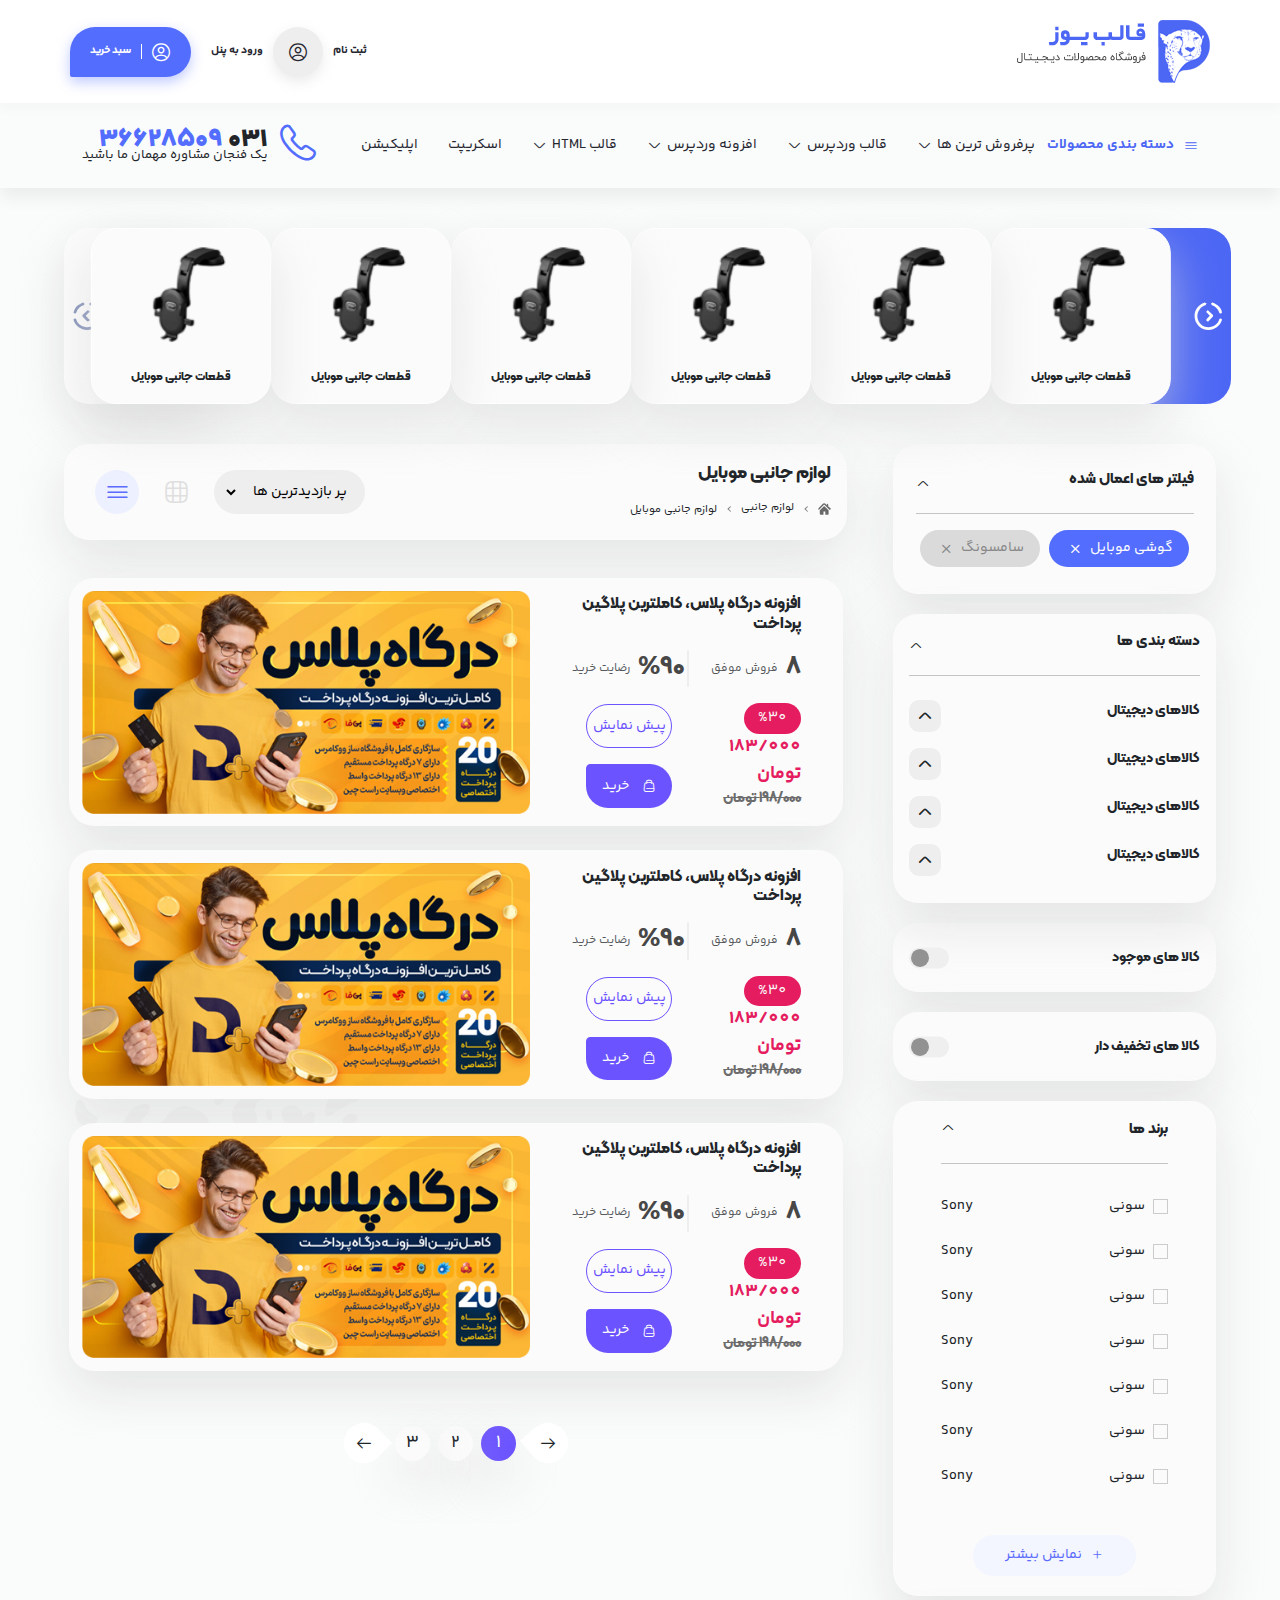
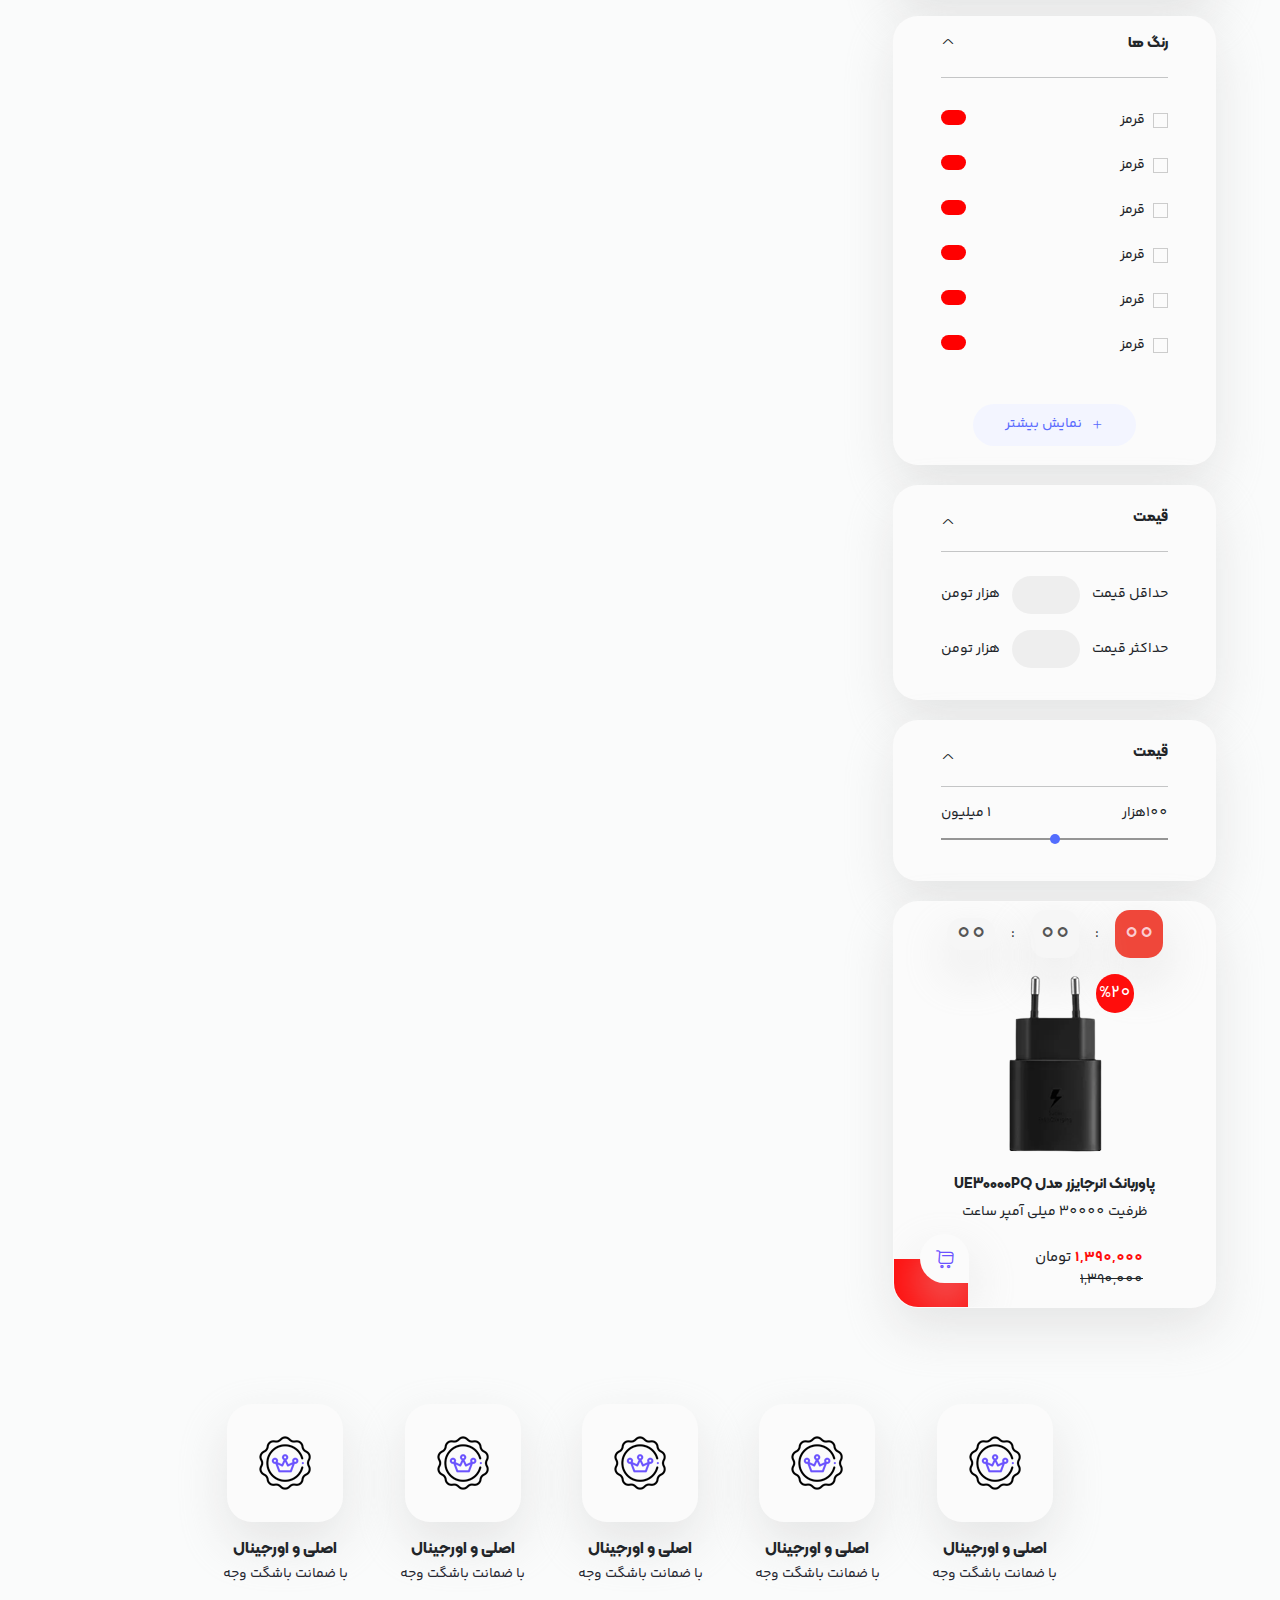
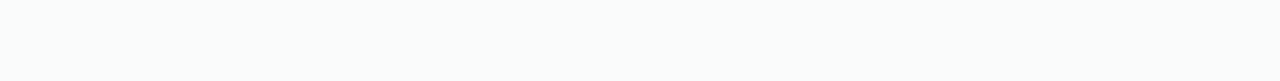
==== commit d4c3fd48: "63% of updating index.html has done!" ====
--- a/index.html
+++ b/index.html
@@ -1,1707 +1,1613 @@
 <!DOCTYPE html>
 <html lang="fa" dir="rtl">
-	<head>
-		<meta charset="UTF-8" />
-		<meta name="viewport" content="width=device-width, initial-scale=1.0" />
-		<title>یوز ایرانی از این معتادا</title>
-
-		<link
-			rel="stylesheet"
-			href="https://cdnjs.cloudflare.com/ajax/libs/font-awesome/6.4.2/css/all.min.css"
-			integrity="sha512-z3gLpd7yknf1YoNbCzqRKc4qyor8gaKU1qmn+CShxbuBusANI9QpRohGBreCFkKxLhei6S9CQXFEbbKuqLg0DA=="
-			crossorigin="anonymous"
-			referrerpolicy="no-referrer" />
-		<link
-			href="https://cdn.jsdelivr.net/npm/bootstrap@5.3.2/dist/css/bootstrap.min.css"
-			rel="stylesheet"
-			integrity="sha384-T3c6CoIi6uLrA9TneNEoa7RxnatzjcDSCmG1MXxSR1GAsXEV/Dwwykc2MPK8M2HN"
-			crossorigin="anonymous" />
-		<link
-			rel="stylesheet"
-			href="https://cdn.jsdelivr.net/npm/swiper@11/swiper-bundle.min.css" />
-		<link rel="stylesheet" href="./assets/icons/demo.css" />
-		<link rel="stylesheet" href="./assets/icons/style.css" />
-		<link rel="stylesheet" href="./assets/icons/ie7/ie7.css" />
-		<link rel="stylesheet" href="assets/css/base.css" />
-		<link rel="stylesheet" href="assets/css/app.css" />
-		<link rel="stylesheet" href="assets/css/global_Classes.css" />
-	</head>
-	<body>
-		<header>
-			<div class="top-header">
-				<div class="container">
-					<div class="row">
-						<div class="box-top-header">
-							<div class="logo">
-								<img
-									src="assets/img/logo.png"
-									alt="لوگو سایت یوز" />
-							</div>
-							<div class="left-bar">
-								<div class="login-but">
-									<a href="">
-										<p>ثبت نام</p>
-										<i class="yoz-profile-circle"></i>
-										<p>ورود به پنل</p>
-									</a>
-								</div>
-								<div class="cart-but">
-									<a href="">
-										<i class="yoz-profile-circle"></i>
-										<p>سبد خرید</p>
-									</a>
-								</div>
-							</div>
-						</div>
-					</div>
-				</div>
-			</div>
-			<div class="bottom-header">
-				<div class="container">
-					<div class="row">
-						<div class="box-bottom-header">
-							<div class="list-cat">
-								<ul>
-									<li class="base">
-										<i class="yoz-menu-1"></i>
-										<p>دسته بندی محصولات</p>
-										<ul>
-											<li><a href=""></a></li>
-											<li><a href=""></a></li>
-											<li><a href=""></a></li>
-											<li><a href=""></a></li>
-											<li><a href=""></a></li>
-										</ul>
-									</li>
-								</ul>
-							</div>
-							<div class="menu-bar">
-								<div class="menu">
-									<ul>
-										<li>
-											<a href="">
-												پرفروش ترین ها
-												<i class="yoz-arrow-down-1"></i>
-											</a>
-										</li>
-										<li>
-											<a href="">
-												قالب وردپرس
-												<i class="yoz-arrow-down-1"></i>
-											</a>
-										</li>
-										<li>
-											<a href="">
-												افزونه وردپرس
-												<i class="yoz-arrow-down-1"></i>
-											</a>
-										</li>
-										<li>
-											<a href="">
-												قالب HTML
-												<i class="yoz-arrow-down-1"></i>
-											</a>
-										</li>
-										<li>
-											<a href=""> اسکریپت </a>
-										</li>
-										<li>
-											<a href=""> اپلیکیشن </a>
-										</li>
-									</ul>
-								</div>
-							</div>
-							<div class="call-us">
-								<div class="icon">
-									<i class="yoz-call"></i>
-								</div>
-								<div class="text">
-									<h3>031<span>36628509</span></h3>
-									<p>یک فنجان مشاوره مهمان ما باشید</p>
-								</div>
-							</div>
-						</div>
-					</div>
-				</div>
-			</div>
-		</header>
-
-		<div class="flex justify-between Products_Container">
-			<div class="border-radius next">
-				<img src="./assets/img/Arrow.png" alt="Arrow" class="" />
-			</div>
-			<div class="flex justify-around items-center Products">
-
-				<div
-					class="bg-defualt flex items-center justify-evenly flex-col Product swiper-slide">
-					<div class="img_Container">
-						<img src="./assets/img/holder.png" alt="holder" />
-					</div>
-					<h1>قطعات جانبی موبایل</h1>
-				</div>
-				<div
-					class="bg-defualt flex items-center justify-evenly flex-col Product swiper-slide">
-					<div class="img_Container">
-						<img src="./assets/img/holder.png" alt="holder" />
-					</div>
-					<h1>قطعات جانبی موبایل</h1>
-				</div>
-				<div
-					class="bg-defualt flex items-center justify-evenly flex-col Product swiper-slide">
-					<div class="img_Container">
-						<img src="./assets/img/holder.png" alt="holder" />
-					</div>
-					<h1>قطعات جانبی موبایل</h1>
-				</div>
-				<div
-					class="bg-defualt flex items-center justify-evenly flex-col Product swiper-slide">
-					<div class="img_Container">
-						<img src="./assets/img/holder.png" alt="holder" />
-					</div>
-					<h1>قطعات جانبی موبایل</h1>
-				</div>
-				<div
-					class="bg-defualt flex items-center justify-evenly flex-col Product swiper-slide">
-					<div class="img_Container">
-						<img src="./assets/img/holder.png" alt="holder" />
-					</div>
-					<h1>قطعات جانبی موبایل</h1>
-				</div>
-				<div
-					class="bg-defualt flex items-center justify-evenly flex-col Product swiper-slide">
-					<div class="img_Container">
-						<img src="./assets/img/holder.png" alt="holder" />
-					</div>
-					<h1>قطعات جانبی موبایل</h1>
-				</div>
-			</div>
-			<div class="bg-defualt prev">
-				<img src="./assets/img/Arrow copy.png" alt="Arrow copy" />
-			</div>
-		</div>
-		<div class="flex items-center justify-between main">
-			<aside class="flex flex-col">
-				<div
-					class="flex flex-col justify-center bg-defualt applied-filters">
-					<h1>فیلتر های اعمال شده</h1>
-					<hr />
-					<div class="flex items-center justify-around filters">
-						<span
-							class="flex items-center border-radius selected-filter active"
-							><p>گوشی موبایل</p>
-							<i class="fa-solid fa-xmark"></i
-						></span>
-						<span
-							class="flex items-center border-radius selected-filter"
-							><p>سامسونگ</p>
-							<i class="fa-solid fa-xmark"></i>
-						</span>
-					</div>
-				</div>
-				<div class="bg-defualt categories">
-					<h2>دسته بندی ها</h2>
-					<hr />
-					<ul class="categorie-links">
-						<li
-							id="digital-product"
-							class="flex flex-col items-center category">
-							<div class="flex" style="width: 100%">
-								<p>کالاهای دیجیتال</p>
-								<span
-									id="digital-product-icon"
-									class="flex justify-center items-center">
-									<i class="fa-solid fa-angle-up"></i>
-								</span>
-							</div>
-							<ul id="digital-product-submenu" class="submenu">
-								<li class="flex items-center subLink">
-									<span class="sub-icon"
-										><i class="fa-solid fa-angle-left"></i
-									></span>
-									<p>گوشی موبایل</p>
-								</li>
-								<li class="flex items-center subLink">
-									<span class="sub-icon"
-										><i class="fa-solid fa-angle-left"></i
-									></span>
-									<p>گوشی موبایل</p>
-								</li>
-								<li class="flex items-center subLink">
-									<span class="sub-icon"
-										><i class="fa-solid fa-angle-left"></i
-									></span>
-									<p>گوشی موبایل</p>
-								</li>
-								<li class="flex items-center subLink">
-									<span class="sub-icon"
-										><i class="fa-solid fa-angle-left"></i
-									></span>
-									<p>گوشی موبایل</p>
-								</li>
-							</ul>
-						</li>
-						<li
-							id="digital-product"
-							class="flex flex-col items-center category">
-							<div class="flex" style="width: 100%">
-								<p>کالاهای دیجیتال</p>
-								<span
-									id="digital-product-icon"
-									class="flex justify-center items-center">
-									<i class="fa-solid fa-angle-up"></i>
-								</span>
-							</div>
-							<ul id="digital-product-submenu" class="submenu">
-								<li class="flex items-center subLink">
-									<span class="sub-icon"
-										><i class="fa-solid fa-angle-left"></i
-									></span>
-									<p>گوشی موبایل</p>
-								</li>
-								<li class="flex items-center subLink">
-									<span class="sub-icon"
-										><i class="fa-solid fa-angle-left"></i
-									></span>
-									<p>گوشی موبایل</p>
-								</li>
-								<li class="flex items-center subLink">
-									<span class="sub-icon"
-										><i class="fa-solid fa-angle-left"></i
-									></span>
-									<p>گوشی موبایل</p>
-								</li>
-								<li class="flex items-center subLink">
-									<span class="sub-icon"
-										><i class="fa-solid fa-angle-left"></i
-									></span>
-									<p>گوشی موبایل</p>
-								</li>
-							</ul>
-						</li>
-						<li
-							id="digital-product"
-							class="flex flex-col items-center category">
-							<div class="flex" style="width: 100%">
-								<p>کالاهای دیجیتال</p>
-								<span
-									id="digital-product-icon"
-									class="flex justify-center items-center">
-									<i class="fa-solid fa-angle-up"></i>
-								</span>
-							</div>
-							<ul id="digital-product-submenu" class="submenu">
-								<li class="flex items-center subLink">
-									<span class="sub-icon"
-										><i class="fa-solid fa-angle-left"></i
-									></span>
-									<p>گوشی موبایل</p>
-								</li>
-								<li class="flex items-center subLink">
-									<span class="sub-icon"
-										><i class="fa-solid fa-angle-left"></i
-									></span>
-									<p>گوشی موبایل</p>
-								</li>
-								<li class="flex items-center subLink">
-									<span class="sub-icon"
-										><i class="fa-solid fa-angle-left"></i
-									></span>
-									<p>گوشی موبایل</p>
-								</li>
-								<li class="flex items-center subLink">
-									<span class="sub-icon"
-										><i class="fa-solid fa-angle-left"></i
-									></span>
-									<p>گوشی موبایل</p>
-								</li>
-							</ul>
-						</li>
-						<li
-							id="digital-product"
-							class="flex flex-col items-center category">
-							<div class="flex" style="width: 100%">
-								<p>کالاهای دیجیتال</p>
-								<span
-									id="digital-product-icon"
-									class="flex justify-center items-center">
-									<i class="fa-solid fa-angle-up"></i>
-								</span>
-							</div>
-							<ul id="digital-product-submenu" class="submenu">
-								<li class="flex items-center subLink">
-									<span class="sub-icon"
-										><i class="fa-solid fa-angle-left"></i
-									></span>
-									<p>گوشی موبایل</p>
-								</li>
-								<li class="flex items-center subLink">
-									<span class="sub-icon"
-										><i class="fa-solid fa-angle-left"></i
-									></span>
-									<p>گوشی موبایل</p>
-								</li>
-								<li class="flex items-center subLink">
-									<span class="sub-icon"
-										><i class="fa-solid fa-angle-left"></i
-									></span>
-									<p>گوشی موبایل</p>
-								</li>
-								<li class="flex items-center subLink">
-									<span class="sub-icon"
-										><i class="fa-solid fa-angle-left"></i
-									></span>
-									<p>گوشی موبایل</p>
-								</li>
-							</ul>
-						</li>
-					</ul>
-				</div>
-				<div
-					class="bg-defualt border-radius showing-filter show-available-product">
-					<input type="checkbox" name="" id="toggle" class="toggle" />
-					<label for="toggle">کالا های موجود</label>
-				</div>
-				<div
-					class="bg-defualt border-radius showing-filter show-discounted-product">
-					<input type="checkbox" name="" id="toggle" class="toggle" />
-					<label for="toggle">کالا های تخفیف دار</label>
-				</div>
-				<div class="bg-defualt flex flex-col items-center filter-lists">
-					<div class="w-100 flex gap-4 justify-between title">
-						<h2>برند ها</h2>
-						<span id="icon" class="yoz-arrow-up-2"></span>
-					</div>
-					<hr class="w-100" />
-					<div class="items-list w-100">
-						<!-- ========== Start first items group ========== -->
-						<div
-							class="w-100 flex flex-col items-center gap-4 first-items-group">
-							<ul class="w-100 pt-3 pb-4 flex flex-col gap-4">
-								<li
-									class="w-100 flex justify-between item-name">
-									<div
-										class="flex items-center gap-2 selected-item">
-										<div class="item-selected"></div>
-										<p>سونی</p>
-									</div>
-									<div class="brand__color_name">Sony</div>
-								</li>
-								<li
-									class="w-100 flex justify-between item-name">
-									<div
-										class="flex items-center gap-2 selected-item">
-										<div class="item-selected"></div>
-										<p>سونی</p>
-									</div>
-									<div class="brand__color_name">Sony</div>
-								</li>
-								<li
-									class="w-100 flex justify-between item-name">
-									<div
-										class="flex items-center gap-2 selected-item">
-										<div class="item-selected"></div>
-										<p>سونی</p>
-									</div>
-									<div class="brand__color_name">Sony</div>
-								</li>
-								<li
-									class="w-100 flex justify-between item-name">
-									<div
-										class="flex items-center gap-2 selected-item">
-										<div class="item-selected"></div>
-										<p>سونی</p>
-									</div>
-									<div class="brand__color_name">Sony</div>
-								</li>
-								<li
-									class="w-100 flex justify-between item-name">
-									<div
-										class="flex items-center gap-2 selected-item">
-										<div class="item-selected"></div>
-										<p>سونی</p>
-									</div>
-									<div class="brand__color_name">Sony</div>
-								</li>
-								<li
-									class="w-100 flex justify-between item-name">
-									<div
-										class="flex items-center gap-2 selected-item">
-										<div class="item-selected"></div>
-										<p>سونی</p>
-									</div>
-									<div class="brand__color_name">Sony</div>
-								</li>
-								<li
-									class="w-100 flex justify-between item-name">
-									<div
-										class="flex items-center gap-2 selected-item">
-										<div class="item-selected"></div>
-										<p>سونی</p>
-									</div>
-									<div class="brand__color_name">Sony</div>
-								</li>
-							</ul>
-							<button
-								onclick="showMoreOfFirstGroup()"
-								class="flex items-center gap-2 showMoreButton">
-								<span class="yoz-add"></span>
-								نمایش بیشتر
-							</button>
-						</div>
-						<!-- ========== End first items group ========== -->
-						<!-- ========== Start second items group ========== -->
-						<div
-							class="hidden w-100 flex flex-col items-center gap-4 second-items-group"
-							style="display: none">
-							<ul class="w-100 pb-4 flex flex-col gap-4">
-								<li
-									class="w-100 flex justify-between item-name">
-									<div
-										class="flex items-center gap-2 selected-item">
-										<div class="item-selected"></div>
-										<p>سونی</p>
-									</div>
-									<div class="brand__color_name">Sony</div>
-								</li>
-								<li
-									class="w-100 flex justify-between item-name">
-									<div
-										class="flex items-center gap-2 selected-item">
-										<div class="item-selected"></div>
-										<p>سونی</p>
-									</div>
-									<div class="brand__color_name">Sony</div>
-								</li>
-								<li
-									class="w-100 flex justify-between item-name">
-									<div
-										class="flex items-center gap-2 selected-item">
-										<div class="item-selected"></div>
-										<p>سونی</p>
-									</div>
-									<div class="brand__color_name">Sony</div>
-								</li>
-								<li
-									class="w-100 flex justify-between item-name">
-									<div
-										class="flex items-center gap-2 selected-item">
-										<div class="item-selected"></div>
-										<p>سونی</p>
-									</div>
-									<div class="brand__color_name">Sony</div>
-								</li>
-								<li
-									class="w-100 flex justify-between item-name">
-									<div
-										class="flex items-center gap-2 selected-item">
-										<div class="item-selected"></div>
-										<p>سونی</p>
-									</div>
-									<div class="brand__color_name">Sony</div>
-								</li>
-								<li
-									class="w-100 flex justify-between item-name">
-									<div
-										class="flex items-center gap-2 selected-item">
-										<div class="item-selected"></div>
-										<p>سونی</p>
-									</div>
-									<div class="brand__color_name">Sony</div>
-								</li>
-								<li
-									class="w-100 flex justify-between item-name">
-									<div
-										class="flex items-center gap-2 selected-item">
-										<div class="item-selected"></div>
-										<p>سونی</p>
-									</div>
-									<div class="brand__color_name">Sony</div>
-								</li>
-							</ul>
-							<button
-								onclick="showLessOfFirstGroup()"
-								class="flex items-center gap-2 showLessButton">
-								<span class="yoz-add"></span>
-								نمایش کمتر
-							</button>
-						</div>
-						<!-- ========== End second items group ========== -->
-					</div>
-				</div>
-				<div class="bg-defualt flex flex-col items-center filter-lists">
-					<div class="w-100 flex gap-4 justify-between title">
-						<h2>رنگ ها</h2>
-						<span id="icon" class="yoz-arrow-up-2"></span>
-					</div>
-					<hr class="w-100" />
-					<div class="items-list color-list w-100">
-						<!-- ========== Start first items group ========== -->
-						<div
-							class="w-100 flex flex-col items-center gap-4 first-items-group">
-							<ul class="w-100 pt-3 pb-4 flex flex-col gap-4">
-								<li
-									class="w-100 flex justify-between item-name">
-									<div
-										class="flex items-center gap-2 selected-item">
-										<div class="item-selected"></div>
-										<p>قرمز</p>
-									</div>
-									<div class="brand__color_name color"></div>
-								</li>
-								<li
-									class="w-100 flex justify-between item-name">
-									<div
-										class="flex items-center gap-2 selected-item">
-										<div class="item-selected"></div>
-										<p>قرمز</p>
-									</div>
-									<div class="brand__color_name color"></div>
-								</li>
-								<li
-									class="w-100 flex justify-between item-name">
-									<div
-										class="flex items-center gap-2 selected-item">
-										<div class="item-selected"></div>
-										<p>قرمز</p>
-									</div>
-									<div class="brand__color_name color"></div>
-								</li>
-								<li
-									class="w-100 flex justify-between item-name">
-									<div
-										class="flex items-center gap-2 selected-item">
-										<div class="item-selected"></div>
-										<p>قرمز</p>
-									</div>
-									<div class="brand__color_name color"></div>
-								</li>
-								<li
-									class="w-100 flex justify-between item-name">
-									<div
-										class="flex items-center gap-2 selected-item">
-										<div class="item-selected"></div>
-										<p>قرمز</p>
-									</div>
-									<div class="brand__color_name color"></div>
-								</li>
-								<li
-									class="w-100 flex justify-between item-name">
-									<div
-										class="flex items-center gap-2 selected-item">
-										<div class="item-selected"></div>
-										<p>قرمز</p>
-									</div>
-									<div class="brand__color_name color"></div>
-								</li>
-							</ul>
-							<button
-								onclick="showMoreOfSecondGroup()"
-								class="flex items-center gap-2 showMoreButton">
-								<span class="yoz-add"></span>
-								نمایش بیشتر
-							</button>
-						</div>
-						<!-- ========== End first items group ========== -->
-						<!-- ========== Start second items group ========== -->
-						<div
-							class="w-100 flex flex-col items-center gap-4 second-items-group"
-							style="display: none">
-							<ul class="w-100 pb-4 flex flex-col gap-4">
-								<li
-									class="w-100 flex justify-between item-name">
-									<div
-										class="flex items-center gap-2 selected-item">
-										<div class="item-selected"></div>
-										<p>قرمز</p>
-									</div>
-									<div class="brand__color_name color"></div>
-								</li>
-								<li
-									class="w-100 flex justify-between item-name">
-									<div
-										class="flex items-center gap-2 selected-item">
-										<div class="item-selected"></div>
-										<p>قرمز</p>
-									</div>
-									<div class="brand__color_name color"></div>
-								</li>
-								<li
-									class="w-100 flex justify-between item-name">
-									<div
-										class="flex items-center gap-2 selected-item">
-										<div class="item-selected"></div>
-										<p>قرمز</p>
-									</div>
-									<div class="brand__color_name color"></div>
-								</li>
-								<li
-									class="w-100 flex justify-between item-name">
-									<div
-										class="flex items-center gap-2 selected-item">
-										<div class="item-selected"></div>
-										<p>قرمز</p>
-									</div>
-									<div class="brand__color_name color"></div>
-								</li>
-								<li
-									class="w-100 flex justify-between item-name">
-									<div
-										class="flex items-center gap-2 selected-item">
-										<div class="item-selected"></div>
-										<p>قرمز</p>
-									</div>
-									<div class="brand__color_name color"></div>
-								</li>
-								<li
-									class="w-100 flex justify-between item-name">
-									<div
-										class="flex items-center gap-2 selected-item">
-										<div class="item-selected"></div>
-										<p>قرمز</p>
-									</div>
-									<div class="brand__color_name color"></div>
-								</li>
-							</ul>
-							<button
-								onclick="showLessOfSecondGroup()"
-								class="flex items-center gap-2 showLessButton">
-								<span class="yoz-add"></span>
-								نمایش کمتر
-							</button>
-						</div>
-						<!-- ========== End second items group ========== -->
-					</div>
-				</div>
-				<div class="w-100 px-5 py-4 bg-defualt price-filter">
-					<h2>قیمت</h2>
-					<hr />
-					<div
-						class="flex items-center py-2 justify-between price-container">
-						<p>حداقل قیمت</p>
-						<input type="number" />
-						<p>هزار تومن</p>
-					</div>
-					<div
-						class="flex items-center py-2 justify-between price-container">
-						<p>حداکثر قیمت</p>
-						<input type="number" />
-						<p>هزار تومن</p>
-					</div>
-				</div>
-				<div class="w-100 bg-defualt px-5 py-4 price-range">
-					<h2>قیمت</h2>
-					<hr />
-					<div class="price-range-container">
-						<div
-							class="w-100 flex justify-between price-limits position-relative">
-							<p>100هزار</p>
-							<span
-								class="flex justify-center items-center w-auto gap-1 sliderValue"
-								>100</span
+    <head>
+        <meta charset="UTF-8">
+        <meta name="viewport" content="width=device-width, initial-scale=1.0">
+        <title>یوز ایرانی از این معتادا</title>
+        <link
+            rel="stylesheet"
+            href="https://cdnjs.cloudflare.com/ajax/libs/font-awesome/6.4.2/css/all.min.css"
+            integrity="sha512-z3gLpd7yknf1YoNbCzqRKc4qyor8gaKU1qmn+CShxbuBusANI9QpRohGBreCFkKxLhei6S9CQXFEbbKuqLg0DA=="
+            crossorigin="anonymous"
+            referrerpolicy="no-referrer"
+        >
+        <link
+            href="https://cdn.jsdelivr.net/npm/bootstrap@5.3.2/dist/css/bootstrap.min.css"
+            rel="stylesheet"
+            integrity="sha384-T3c6CoIi6uLrA9TneNEoa7RxnatzjcDSCmG1MXxSR1GAsXEV/Dwwykc2MPK8M2HN"
+            crossorigin="anonymous"
+        >
+        <link rel="stylesheet" href="https://cdn.jsdelivr.net/npm/swiper@11/swiper-bundle.min.css">
+        <link rel="stylesheet" href="./assets/icons/demo.css">
+        <link rel="stylesheet" href="./assets/icons/style.css">
+        <link rel="stylesheet" href="./assets/icons/ie7/ie7.css">
+        <link rel="stylesheet" href="assets/css/base.css">
+        <link rel="stylesheet" href="assets/css/app.css">
+        <link rel="stylesheet" href="assets/css/global_Classes.css">
+    </head>
+    <body>
+        <header>
+            <div class="top-header">
+                <div class="container">
+                    <div class="row">
+                        <div class="box-top-header">
+                            <div class="logo">
+                                <img src="assets/img/logo.png" alt="لوگو سایت یوز">
+                            </div>
+                            <div class="left-bar">
+                                <div class="login-but">
+                                    <a href="">
+                                        <p>ثبت نام</p>
+                                        <i class="yoz-profile-circle"></i>
+                                        <p>ورود به پنل</p>
+                                    </a>
+                                </div>
+                                <div class="cart-but">
+                                    <a href="">
+                                        <i class="yoz-profile-circle"></i>
+                                        <p>سبد خرید</p>
+                                    </a>
+                                </div>
+                            </div>
+                        </div>
+                    </div>
+                </div>
+            </div>
+            <div class="bottom-header">
+                <div class="container">
+                    <div class="row">
+                        <div class="box-bottom-header">
+                            <div class="list-cat">
+                                <ul>
+                                    <li class="base">
+                                        <i class="yoz-menu-1"></i>
+                                        <p>دسته بندی محصولات</p>
+                                        <ul>
+                                            <li>
+                                                <a href=""></a>
+                                            </li>
+                                            <li>
+                                                <a href=""></a>
+                                            </li>
+                                            <li>
+                                                <a href=""></a>
+                                            </li>
+                                            <li>
+                                                <a href=""></a>
+                                            </li>
+                                            <li>
+                                                <a href=""></a>
+                                            </li>
+                                        </ul>
+                                    </li>
+                                </ul>
+                            </div>
+                            <div class="menu-bar">
+                                <div class="menu">
+                                    <ul>
+                                        <li>
+                                            <a href="">
+                                                پرفروش ترین ها
+                                                <i class="yoz-arrow-down-1"></i>
+                                            </a>
+                                        </li>
+                                        <li>
+                                            <a href="">
+                                                قالب وردپرس
+                                                <i class="yoz-arrow-down-1"></i>
+                                            </a>
+                                        </li>
+                                        <li>
+                                            <a href="">
+                                                افزونه وردپرس
+                                                <i class="yoz-arrow-down-1"></i>
+                                            </a>
+                                        </li>
+                                        <li>
+                                            <a href="">
+                                                قالب HTML
+                                                <i class="yoz-arrow-down-1"></i>
+                                            </a>
+                                        </li>
+                                        <li>
+                                            <a href=""> اسکریپت</a>
+                                        </li>
+                                        <li>
+                                            <a href=""> اپلیکیشن</a>
+                                        </li>
+                                    </ul>
+                                </div>
+                            </div>
+                            <div class="call-us">
+                                <div class="icon">
+                                    <i class="yoz-call"></i>
+                                </div>
+                                <div class="text">
+                                    <h3>
+                                        031
+                                        <span>36628509</span>
+                                    </h3>
+                                    <p>یک فنجان مشاوره مهمان ما باشید</p>
+                                </div>
+                            </div>
+                        </div>
+                    </div>
+                </div>
+            </div>
+        </header>
+        <div class="flex justify-between Products_Container">
+            <div class="border-radius next">
+                <svg
+                    xmlns="http://www.w3.org/2000/svg"
+                    xmlns:xlink="http://www.w3.org/1999/xlink"
+                    width="26px"
+                    height="26px"
+                >
+                    <path fill-rule="evenodd" fill="rgb(255, 255, 255)" d="M12.734,17.937 C12.422,17.937 12.109,17.821 11.864,17.587 C11.359,17.102 11.338,16.295 11.819,15.785 L14.644,12.786 L11.822,9.808 C11.340,9.300 11.357,8.493 11.861,8.6 C12.366,7.519 13.165,7.538 13.647,8.46 L17.302,11.902 C17.768,12.394 17.769,13.168 17.305,13.662 L13.650,17.541 C13.401,17.804 13.68,17.937 12.734,17.937 Z"/>
+                    <path fill-rule="evenodd" fill="rgb(255, 255, 255)" d="M25.687,9.382 L25.687,9.561 L25.687,9.561 C25.679,9.672 25.656,9.782 25.618,9.889 C25.579,10.0 25.523,10.108 25.450,10.207 L25.452,10.208 C25.336,10.367 25.184,10.494 25.9,10.583 C24.837,10.670 24.643,10.718 24.444,10.718 L24.407,10.718 C24.128,10.718 23.866,10.628 23.652,10.473 C23.438,10.318 23.271,10.96 23.185,9.833 C22.680,8.287 21.816,6.903 20.690,5.780 C19.566,4.659 18.180,3.797 16.631,3.296 C16.376,3.214 16.161,3.52 16.9,2.843 C15.858,2.635 15.771,2.379 15.771,2.108 L15.769,2.108 L15.769,2.69 L15.771,2.69 C15.771,1.867 15.819,1.670 15.908,1.495 C15.998,1.320 16.128,1.165 16.290,1.47 C16.456,0.927 16.643,0.850 16.836,0.819 C17.31,0.788 17.233,0.803 17.427,0.865 C19.368,1.495 21.106,2.579 22.515,3.991 C23.925,5.404 25.6,7.146 25.631,9.89 C25.648,9.142 25.661,9.194 25.670,9.247 C25.678,9.290 25.684,9.336 25.687,9.382 L25.687,9.382 ZM13.502,23.179 C15.732,23.179 17.798,22.455 19.479,21.231 C21.204,19.974 22.520,18.190 23.191,16.118 C23.275,15.860 23.436,15.644 23.644,15.492 C23.851,15.342 24.106,15.256 24.379,15.256 C24.589,15.256 24.790,15.305 24.967,15.395 C25.147,15.486 25.305,15.620 25.426,15.787 L25.426,15.790 C25.549,15.959 25.627,16.151 25.658,16.348 C25.689,16.546 25.673,16.753 25.608,16.953 C24.762,19.534 23.115,21.755 20.960,23.319 C18.864,24.841 16.288,25.739 13.502,25.739 C9.986,25.739 6.798,24.308 4.489,22.0 C2.180,19.690 0.750,16.502 0.750,12.986 C0.750,10.187 1.655,7.600 3.187,5.500 C4.762,3.342 7.0,1.695 9.599,0.858 C9.789,0.797 9.989,0.783 10.182,0.814 C10.374,0.844 10.559,0.920 10.720,1.38 C10.879,1.153 11.8,1.306 11.97,1.482 C11.185,1.655 11.233,1.849 11.233,2.49 C11.233,2.337 11.141,2.608 10.981,2.829 C10.821,3.50 10.592,3.222 10.320,3.312 C8.260,3.990 6.489,5.308 5.242,7.28 C4.27,8.705 3.311,10.763 3.311,12.986 C3.311,15.796 4.454,18.344 6.299,20.190 C8.144,22.36 10.692,23.179 13.502,23.179 Z"/>
+                </svg>
+            </div>
+            <div class="flex justify-around items-center Products">
+                <div class="bg-defualt flex items-center justify-evenly flex-col Product swiper-slide">
+                    <div class="img_Container">
+                        <img src="./assets/img/holder.png" alt="holder">
+                    </div>
+                    <h1>قطعات جانبی موبایل</h1>
+                </div>
+                <div class="bg-defualt flex items-center justify-evenly flex-col Product swiper-slide">
+                    <div class="img_Container">
+                        <img src="./assets/img/holder.png" alt="holder">
+                    </div>
+                    <h1>قطعات جانبی موبایل</h1>
+                </div>
+                <div class="bg-defualt flex items-center justify-evenly flex-col Product swiper-slide">
+                    <div class="img_Container">
+                        <img src="./assets/img/holder.png" alt="holder">
+                    </div>
+                    <h1>قطعات جانبی موبایل</h1>
+                </div>
+                <div class="bg-defualt flex items-center justify-evenly flex-col Product swiper-slide">
+                    <div class="img_Container">
+                        <img src="./assets/img/holder.png" alt="holder">
+                    </div>
+                    <h1>قطعات جانبی موبایل</h1>
+                </div>
+                <div class="bg-defualt flex items-center justify-evenly flex-col Product swiper-slide">
+                    <div class="img_Container">
+                        <img src="./assets/img/holder.png" alt="holder">
+                    </div>
+                    <h1>قطعات جانبی موبایل</h1>
+                </div>
+                <div class="bg-defualt flex items-center justify-evenly flex-col Product swiper-slide">
+                    <div class="img_Container">
+                        <img src="./assets/img/holder.png" alt="holder">
+                    </div>
+                    <h1>قطعات جانبی موبایل</h1>
+                </div>
+            </div>
+            <div class="bg-defualt prev">
+                <svg
+                    xmlns="http://www.w3.org/2000/svg"
+                    xmlns:xlink="http://www.w3.org/1999/xlink"
+                    width="26px"
+                    height="26px"
+                >
+                    <path fill-rule="evenodd" fill="rgb(130, 143, 183)" d="M13.702,17.937 C14.15,17.937 14.328,17.821 14.572,17.587 C15.78,17.102 15.98,16.295 14.618,15.785 L11.792,12.786 L14.615,9.808 C15.97,9.300 15.79,8.493 14.575,8.6 C14.71,7.519 13.271,7.538 12.789,8.46 L9.134,11.902 C8.668,12.394 8.667,13.168 9.131,13.662 L12.786,17.541 C13.35,17.804 13.368,17.937 13.702,17.937 Z"/>
+                    <path fill-rule="evenodd" fill="rgb(130, 143, 183)" d="M21.947,22.0 C19.638,24.308 16.450,25.739 12.935,25.739 C10.149,25.739 7.572,24.841 5.476,23.319 C3.322,21.755 1.674,19.534 0.828,16.953 C0.763,16.753 0.747,16.546 0.778,16.348 C0.809,16.151 0.888,15.959 1.10,15.790 L1.10,15.787 C1.132,15.620 1.290,15.486 1.469,15.395 C1.646,15.305 1.847,15.256 2.58,15.256 C2.331,15.256 2.586,15.342 2.792,15.492 C3.0,15.644 3.161,15.860 3.245,16.118 C3.916,18.190 5.233,19.974 6.957,21.231 C8.638,22.455 10.704,23.179 12.935,23.179 C15.744,23.179 18.292,22.36 20.138,20.190 C21.983,18.344 23.126,15.796 23.126,12.986 C23.126,10.763 22.409,8.705 21.195,7.28 C19.948,5.308 18.176,3.990 16.117,3.312 C15.844,3.222 15.616,3.50 15.455,2.829 C15.296,2.608 15.204,2.337 15.204,2.49 C15.204,1.849 15.252,1.655 15.339,1.482 C15.429,1.306 15.557,1.153 15.717,1.38 C15.878,0.920 16.62,0.844 16.255,0.814 C16.447,0.783 16.647,0.797 16.838,0.858 C19.437,1.695 21.674,3.342 23.249,5.500 C24.781,7.600 25.687,10.187 25.687,12.986 C25.687,16.502 24.256,19.690 21.947,22.0 ZM10.666,2.108 C10.666,2.379 10.578,2.635 10.427,2.843 C10.275,3.52 10.60,3.214 9.805,3.296 C8.257,3.797 6.871,4.659 5.747,5.780 C4.621,6.903 3.756,8.287 3.252,9.833 C3.165,10.96 2.999,10.318 2.784,10.473 C2.571,10.628 2.308,10.718 2.29,10.718 L1.993,10.718 C1.793,10.718 1.600,10.670 1.428,10.583 C1.253,10.494 1.100,10.367 0.985,10.208 L0.986,10.207 C0.914,10.108 0.858,10.0 0.818,9.889 C0.780,9.782 0.757,9.672 0.749,9.561 L0.749,9.561 L0.749,9.382 L0.749,9.382 C0.752,9.336 0.758,9.290 0.766,9.247 C0.776,9.194 0.789,9.142 0.806,9.89 C1.431,7.146 2.511,5.404 3.921,3.991 C5.330,2.579 7.69,1.495 9.10,0.865 C9.203,0.803 9.405,0.788 9.600,0.819 C9.793,0.850 9.981,0.927 10.146,1.47 C10.309,1.165 10.439,1.320 10.528,1.495 C10.617,1.670 10.666,1.867 10.666,2.69 L10.668,2.69 L10.667,2.108 L10.666,2.108 Z"/>
+                </svg>
+            </div>
+        </div>
+        <div class="flex items-center justify-between main">
+            <aside class="flex flex-col">
+                <div class="flex flex-col justify-center bg-defualt applied-filters" id="applied-filters">
+                    <div class="d-flex justify-between items-center">
+                        <h1 class="h2">فیلتر های اعمال شده</h1>
+                        <span class=" yoz-arrow-up-2" id="iconDown" style="transition: all .2s linear;"></span>
+                    </div>
+                    <hr>
+                    <div class="flex items-center justify-around filters">
+                        <span class="flex items-center border-radius selected-filter active">
+                            <p>گوشی موبایل</p>
+                            <span class="yoz-add remove-filter-icon" style="transform: rotate(45deg);"></span>
+                        </span>
+                        <span class="flex items-center border-radius selected-filter">
+                            <p>سامسونگ</p>
+                            <span class="yoz-add remove-filter-icon" style="transform: rotate(45deg);"></span>
+                        </span>
+                    </div>
+                </div>
+                <div class="bg-defualt categories">
+                    <div class="d-flex justify-between items-center">
+                        <h2 class="h2">دسته بندی ها</h2>
+                        <span class=" yoz-arrow-up-2" id="iconDown" style="transition: all .2s linear;"></span>
+                    </div>
+                    <hr>
+                    <ul class="categorie-links">
+                        <li id="digital-product" class="flex flex-col items-center category">
+                            <div class="flex" style="width: 100%">
+                                <p>کالاهای دیجیتال</p>
+                                <span id="digital-product-icon" class="">
+                                    <span class="yoz-arrow-up-2 flex justify-center items-center"></span>
+                                </span>
+                            </div>
+                            <ul id="digital-product-submenu" class="submenu">
+                                <li class="flex items-center subLink">
+                                    <span class="sub-icon">
+                                        <i class="fa-solid fa-angle-left">
+                                        </i
+									>
+                                    </span>
+                                    <p>گوشی موبایل</p>
+                                </li>
+                                <li class="flex items-center subLink">
+                                    <span class="sub-icon">
+                                        <i class="fa-solid fa-angle-left">
+                                        </i
+									>
+                                    </span>
+                                    <p>گوشی موبایل</p>
+                                </li>
+                                <li class="flex items-center subLink">
+                                    <span class="sub-icon">
+                                        <i class="fa-solid fa-angle-left">
+                                        </i
+									>
+                                    </span>
+                                    <p>گوشی موبایل</p>
+                                </li>
+                                <li class="flex items-center subLink">
+                                    <span class="sub-icon">
+                                        <i class="fa-solid fa-angle-left">
+                                        </i
+									>
+                                    </span>
+                                    <p>گوشی موبایل</p>
+                                </li>
+                            </ul>
+                        </li>
+                        <li id="digital-product" class="flex flex-col items-center category">
+                            <div class="flex" style="width: 100%">
+                                <p>کالاهای دیجیتال</p>
+                                <span id="digital-product-icon" class="">
+                                    <span class="yoz-arrow-up-2 flex justify-center items-center"></span>
+                                </span>
+                            </div>
+                            <ul id="digital-product-submenu" class="submenu">
+                                <li class="flex items-center subLink">
+                                    <span class="sub-icon">
+                                        <i class="fa-solid fa-angle-left">
+                                        </i
+									>
+                                    </span>
+                                    <p>گوشی موبایل</p>
+                                </li>
+                                <li class="flex items-center subLink">
+                                    <span class="sub-icon">
+                                        <i class="fa-solid fa-angle-left">
+                                        </i
+									>
+                                    </span>
+                                    <p>گوشی موبایل</p>
+                                </li>
+                                <li class="flex items-center subLink">
+                                    <span class="sub-icon">
+                                        <i class="fa-solid fa-angle-left">
+                                        </i
+									>
+                                    </span>
+                                    <p>گوشی موبایل</p>
+                                </li>
+                                <li class="flex items-center subLink">
+                                    <span class="sub-icon">
+                                        <i class="fa-solid fa-angle-left">
+                                        </i
+									>
+                                    </span>
+                                    <p>گوشی موبایل</p>
+                                </li>
+                            </ul>
+                        </li>
+                        <li id="digital-product" class="flex flex-col items-center category">
+                            <div class="flex" style="width: 100%">
+                                <p>کالاهای دیجیتال</p>
+                                <span id="digital-product-icon" class="">
+                                    <span class="yoz-arrow-up-2 flex justify-center items-center"></span>
+                                </span>
+                            </div>
+                            <ul id="digital-product-submenu" class="submenu">
+                                <li class="flex items-center subLink">
+                                    <span class="sub-icon">
+                                        <i class="fa-solid fa-angle-left">
+                                        </i
+									>
+                                    </span>
+                                    <p>گوشی موبایل</p>
+                                </li>
+                                <li class="flex items-center subLink">
+                                    <span class="sub-icon">
+                                        <i class="fa-solid fa-angle-left">
+                                        </i
+									>
+                                    </span>
+                                    <p>گوشی موبایل</p>
+                                </li>
+                                <li class="flex items-center subLink">
+                                    <span class="sub-icon">
+                                        <i class="fa-solid fa-angle-left">
+                                        </i
+									>
+                                    </span>
+                                    <p>گوشی موبایل</p>
+                                </li>
+                                <li class="flex items-center subLink">
+                                    <span class="sub-icon">
+                                        <i class="fa-solid fa-angle-left">
+                                        </i
+									>
+                                    </span>
+                                    <p>گوشی موبایل</p>
+                                </li>
+                            </ul>
+                        </li>
+                        <li id="digital-product" class="flex flex-col items-center category">
+                            <div class="flex" style="width: 100%">
+                                <p>کالاهای دیجیتال</p>
+                                <span id="digital-product-icon" class="">
+                                    <span class="yoz-arrow-up-2 flex justify-center items-center"></span>
+                                </span>
+                            </div>
+                            <ul id="digital-product-submenu" class="submenu">
+                                <li class="flex items-center subLink">
+                                    <span class="sub-icon">
+                                        <i class="fa-solid fa-angle-left">
+                                        </i
+									>
+                                    </span>
+                                    <p>گوشی موبایل</p>
+                                </li>
+                                <li class="flex items-center subLink">
+                                    <span class="sub-icon">
+                                        <i class="fa-solid fa-angle-left">
+                                        </i
+									>
+                                    </span>
+                                    <p>گوشی موبایل</p>
+                                </li>
+                                <li class="flex items-center subLink">
+                                    <span class="sub-icon">
+                                        <i class="fa-solid fa-angle-left">
+                                        </i
+									>
+                                    </span>
+                                    <p>گوشی موبایل</p>
+                                </li>
+                                <li class="flex items-center subLink">
+                                    <span class="sub-icon">
+                                        <i class="fa-solid fa-angle-left">
+                                        </i
+									>
+                                    </span>
+                                    <p>گوشی موبایل</p>
+                                </li>
+                            </ul>
+                        </li>
+                    </ul>
+                </div>
+                <div class="bg-defualt border-radius showing-filter show-available-product">
+                    <input
+                        type="checkbox"
+                        name=""
+                        id="toggle"
+                        class="toggle"
+                    >
+                    <label for="toggle">کالا های موجود</label>
+                </div>
+                <div class="bg-defualt border-radius showing-filter show-discounted-product">
+                    <input
+                        type="checkbox"
+                        name=""
+                        id="toggle"
+                        class="toggle"
+                    >
+                    <label for="toggle">کالا های تخفیف دار</label>
+                </div>
+                <div class="bg-defualt flex flex-col items-center filter-lists">
+                    <div class="w-100 flex gap-4 justify-between title">
+                        <h2 class="h2 w-100">برند ها</h2>
+                        <span id="icon" class="yoz-arrow-up-2"></span>
+                    </div>
+                    <hr class="w-100">
+                    <div class="items-list w-100">
+                        <!-- ========== Start first items group ========== -->
+                        <div class="w-100 flex flex-col items-center gap-4 first-items-group">
+                            <ul class="w-100 pt-3 pb-4 flex flex-col gap-4">
+                                <li class="w-100 flex justify-between item-name">
+                                    <div class="flex items-center gap-2 selected-item">
+                                        <div class="item-selected"></div>
+                                        <p>سونی</p>
+                                    </div>
+                                    <div class="brand__color_name">Sony</div>
+                                </li>
+                                <li class="w-100 flex justify-between item-name">
+                                    <div class="flex items-center gap-2 selected-item">
+                                        <div class="item-selected"></div>
+                                        <p>سونی</p>
+                                    </div>
+                                    <div class="brand__color_name">Sony</div>
+                                </li>
+                                <li class="w-100 flex justify-between item-name">
+                                    <div class="flex items-center gap-2 selected-item">
+                                        <div class="item-selected"></div>
+                                        <p>سونی</p>
+                                    </div>
+                                    <div class="brand__color_name">Sony</div>
+                                </li>
+                                <li class="w-100 flex justify-between item-name">
+                                    <div class="flex items-center gap-2 selected-item">
+                                        <div class="item-selected"></div>
+                                        <p>سونی</p>
+                                    </div>
+                                    <div class="brand__color_name">Sony</div>
+                                </li>
+                                <li class="w-100 flex justify-between item-name">
+                                    <div class="flex items-center gap-2 selected-item">
+                                        <div class="item-selected"></div>
+                                        <p>سونی</p>
+                                    </div>
+                                    <div class="brand__color_name">Sony</div>
+                                </li>
+                                <li class="w-100 flex justify-between item-name">
+                                    <div class="flex items-center gap-2 selected-item">
+                                        <div class="item-selected"></div>
+                                        <p>سونی</p>
+                                    </div>
+                                    <div class="brand__color_name">Sony</div>
+                                </li>
+                                <li class="w-100 flex justify-between item-name">
+                                    <div class="flex items-center gap-2 selected-item">
+                                        <div class="item-selected"></div>
+                                        <p>سونی</p>
+                                    </div>
+                                    <div class="brand__color_name">Sony</div>
+                                </li>
+                            </ul>
+                            <button onclick="showMoreOfFirstGroup()" class="flex items-center gap-2 showMoreButton">
+                                <span class="yoz-add"></span>
+                                نمایش بیشتر
+                            </button>
+                        </div>
+                        <!-- ========== End first items group ========== -->
+                        <!-- ========== Start second items group ========== -->
+                        <div class="hidden w-100 flex flex-col items-center gap-4 second-items-group" style="display: none">
+                            <ul class="w-100 pb-4 flex flex-col gap-4">
+                                <li class="w-100 flex justify-between item-name">
+                                    <div class="flex items-center gap-2 selected-item">
+                                        <div class="item-selected"></div>
+                                        <p>سونی</p>
+                                    </div>
+                                    <div class="brand__color_name">Sony</div>
+                                </li>
+                                <li class="w-100 flex justify-between item-name">
+                                    <div class="flex items-center gap-2 selected-item">
+                                        <div class="item-selected"></div>
+                                        <p>سونی</p>
+                                    </div>
+                                    <div class="brand__color_name">Sony</div>
+                                </li>
+                                <li class="w-100 flex justify-between item-name">
+                                    <div class="flex items-center gap-2 selected-item">
+                                        <div class="item-selected"></div>
+                                        <p>سونی</p>
+                                    </div>
+                                    <div class="brand__color_name">Sony</div>
+                                </li>
+                                <li class="w-100 flex justify-between item-name">
+                                    <div class="flex items-center gap-2 selected-item">
+                                        <div class="item-selected"></div>
+                                        <p>سونی</p>
+                                    </div>
+                                    <div class="brand__color_name">Sony</div>
+                                </li>
+                                <li class="w-100 flex justify-between item-name">
+                                    <div class="flex items-center gap-2 selected-item">
+                                        <div class="item-selected"></div>
+                                        <p>سونی</p>
+                                    </div>
+                                    <div class="brand__color_name">Sony</div>
+                                </li>
+                                <li class="w-100 flex justify-between item-name">
+                                    <div class="flex items-center gap-2 selected-item">
+                                        <div class="item-selected"></div>
+                                        <p>سونی</p>
+                                    </div>
+                                    <div class="brand__color_name">Sony</div>
+                                </li>
+                                <li class="w-100 flex justify-between item-name">
+                                    <div class="flex items-center gap-2 selected-item">
+                                        <div class="item-selected"></div>
+                                        <p>سونی</p>
+                                    </div>
+                                    <div class="brand__color_name">Sony</div>
+                                </li>
+                            </ul>
+                            <button onclick="showLessOfFirstGroup()" class="flex items-center gap-2 showLessButton">
+                                <span class="yoz-add"></span>
+                                نمایش کمتر
+                            </button>
+                        </div>
+                        <!-- ========== End second items group ========== -->
+                    </div>
+                </div>
+                <div class="bg-defualt flex flex-col items-center filter-lists">
+                    <div class="w-100 flex gap-4 justify-between title">
+                        <h2 class="h2">رنگ ها</h2>
+                        <span id="icon" class="yoz-arrow-up-2"></span>
+                    </div>
+                    <hr class="w-100">
+                    <div class="items-list color-list w-100">
+                        <!-- ========== Start first items group ========== -->
+                        <div class="w-100 flex flex-col items-center gap-4 first-items-group">
+                            <ul class="w-100 pt-3 pb-4 flex flex-col gap-4">
+                                <li class="w-100 flex justify-between item-name">
+                                    <div class="flex items-center gap-2 selected-item">
+                                        <div class="item-selected"></div>
+                                        <p>قرمز</p>
+                                    </div>
+                                    <div class="brand__color_name color"></div>
+                                </li>
+                                <li class="w-100 flex justify-between item-name">
+                                    <div class="flex items-center gap-2 selected-item">
+                                        <div class="item-selected"></div>
+                                        <p>قرمز</p>
+                                    </div>
+                                    <div class="brand__color_name color"></div>
+                                </li>
+                                <li class="w-100 flex justify-between item-name">
+                                    <div class="flex items-center gap-2 selected-item">
+                                        <div class="item-selected"></div>
+                                        <p>قرمز</p>
+                                    </div>
+                                    <div class="brand__color_name color"></div>
+                                </li>
+                                <li class="w-100 flex justify-between item-name">
+                                    <div class="flex items-center gap-2 selected-item">
+                                        <div class="item-selected"></div>
+                                        <p>قرمز</p>
+                                    </div>
+                                    <div class="brand__color_name color"></div>
+                                </li>
+                                <li class="w-100 flex justify-between item-name">
+                                    <div class="flex items-center gap-2 selected-item">
+                                        <div class="item-selected"></div>
+                                        <p>قرمز</p>
+                                    </div>
+                                    <div class="brand__color_name color"></div>
+                                </li>
+                                <li class="w-100 flex justify-between item-name">
+                                    <div class="flex items-center gap-2 selected-item">
+                                        <div class="item-selected"></div>
+                                        <p>قرمز</p>
+                                    </div>
+                                    <div class="brand__color_name color"></div>
+                                </li>
+                            </ul>
+                            <button onclick="showMoreOfSecondGroup()" class="flex items-center gap-2 showMoreButton">
+                                <span class="yoz-add"></span>
+                                نمایش بیشتر
+                            </button>
+                        </div>
+                        <!-- ========== End first items group ========== -->
+                        <!-- ========== Start second items group ========== -->
+                        <div class="w-100 flex flex-col items-center gap-4 second-items-group" style="display: none">
+                            <ul class="w-100 pb-4 flex flex-col gap-4">
+                                <li class="w-100 flex justify-between item-name">
+                                    <div class="flex items-center gap-2 selected-item">
+                                        <div class="item-selected"></div>
+                                        <p>قرمز</p>
+                                    </div>
+                                    <div class="brand__color_name color"></div>
+                                </li>
+                                <li class="w-100 flex justify-between item-name">
+                                    <div class="flex items-center gap-2 selected-item">
+                                        <div class="item-selected"></div>
+                                        <p>قرمز</p>
+                                    </div>
+                                    <div class="brand__color_name color"></div>
+                                </li>
+                                <li class="w-100 flex justify-between item-name">
+                                    <div class="flex items-center gap-2 selected-item">
+                                        <div class="item-selected"></div>
+                                        <p>قرمز</p>
+                                    </div>
+                                    <div class="brand__color_name color"></div>
+                                </li>
+                                <li class="w-100 flex justify-between item-name">
+                                    <div class="flex items-center gap-2 selected-item">
+                                        <div class="item-selected"></div>
+                                        <p>قرمز</p>
+                                    </div>
+                                    <div class="brand__color_name color"></div>
+                                </li>
+                                <li class="w-100 flex justify-between item-name">
+                                    <div class="flex items-center gap-2 selected-item">
+                                        <div class="item-selected"></div>
+                                        <p>قرمز</p>
+                                    </div>
+                                    <div class="brand__color_name color"></div>
+                                </li>
+                                <li class="w-100 flex justify-between item-name">
+                                    <div class="flex items-center gap-2 selected-item">
+                                        <div class="item-selected"></div>
+                                        <p>قرمز</p>
+                                    </div>
+                                    <div class="brand__color_name color"></div>
+                                </li>
+                            </ul>
+                            <button onclick="showLessOfSecondGroup()" class="flex items-center gap-2 showLessButton">
+                                <span class="yoz-add"></span>
+                                نمایش کمتر
+                            </button>
+                        </div>
+                        <!-- ========== End second items group ========== -->
+                    </div>
+                </div>
+                <div class="w-100 px-5 py-4 bg-defualt price-filter">
+                    <div class="d-flex justify-between items-center">
+                        <h2 class="h2">قیمت</h2>
+                        <span class=" yoz-arrow-up-2" id="iconDown" style="transition: all .2s linear;"></span>
+                    </div>
+                    <hr>
+                    <div class="prices__container">
+                        <div class="flex items-center py-2 justify-between price-container">
+                            <p>حداقل قیمت</p>
+                            <input type="number">
+                            <p>هزار تومن</p>
+                        </div>
+                        <div class="flex items-center py-2 justify-between price-container">
+                            <p>حداکثر قیمت</p>
+                            <input type="number">
+                            <p>هزار تومن</p>
+                        </div>
+                    </div>
+                </div>
+                <div class="w-100 bg-defualt px-5 py-4 price-range">
+                    <div class="d-flex justify-between items-center">
+                        <h2 class="h2">قیمت</h2>
+                        <span class=" yoz-arrow-up-2" id="iconDown" style="transition: all .2s linear;"></span>
+                    </div>
+                    <hr>
+                    <div class="price-range-container">
+                        <div class="w-100 flex justify-between price-limits position-relative">
+                            <p>100هزار</p>
+                            <span class="flex justify-center items-center w-auto gap-1 sliderValue">
+                                100
+                            </span
 							>
-							<p>1 میلیون</p>
-						</div>
-						<input
-							type="range"
-							class="w-100 my-1"
-							value="50"
-							step="1" />
-					</div>
-				</div>
-				<div
-					class="w-100 bg-defualt py-3 px-4 flex flex-col gap-4 discounted-product">
-					<div class="time">
-						<div
-							class="time-section hours position-relative px-2 flex items-center justify-center h-100">
-							<span id="hours">00</span>
-						</div>
-						<span class="two-points h-100 flex items-center"
-							>:</span
+                            <p>1 میلیون</p>
+                        </div>
+                        <input
+                            type="range"
+                            class="w-100 my-1"
+                            value="50"
+                            step="1"
+                        >
+                    </div>
+                </div>
+                <div class="w-100 bg-defualt py-3 px-4 flex flex-col gap-4 discounted-product">
+                    <div class="time">
+                        <div class="time-section hours position-relative px-2 flex items-center justify-center h-100">
+                            <span id="hours">00</span>
+                        </div>
+                        <span class="two-points h-100 flex items-center">
+                            :
+                        </span
 						>
-						<div class="time-section minutes px-2">
-							<span id="minutes">00</span>
-						</div>
-						<span class="two-points h-100 flex items-center"
-							>:</span
+                        <div class="time-section minutes px-2">
+                            <span id="minutes">00</span>
+                        </div>
+                        <span class="two-points h-100 flex items-center">
+                            :
+                        </span
 						>
-
-						<div class="time-section seconds px-2">
-							<span id="seconds">00</span>
-						</div>
-					</div>
-					<div class="product-img position-relative flex items-center justify-center">
-						<img src="./assets/img/card-img.png" alt="" />
-					</div>
-					<div class="product-title flex flex-col gap-2">
-						<h2 class="text-center">
-							پاوربانک انرجایزر مدل UE30000PQ
-						</h2>
-						<p class="text-center">ظرفیت 30000 میلی آمپر ساعت</p>
-					</div>
-					<div
-						class="product-footer flex justify-between items-center">
-						<div class="product-price">
-							<div class="price flex gap-1">
-								<span>1,390,000</span>
-								<p>تومان</p>
-							</div>
-							<del>1,390,000</del>
-						</div>
-						<div class="add__to__product">
-							<span class="bg-defualt yoz-shopping-cart"></span>
-						</div>
-					</div>
-				</div>
-			</aside>
-			<main>
-				<div class="bg-defualt flex items-center justify-between title">
-					<div class="flex flex-col justify-evenly items-start text">
-						<h2>لوازم جانبی موبایل</h2>
-						<ul class="flex items-center navigation">
-							<li class="flex">
-								<span class="home-icon"
-									><img
-										src="./assets/img/Home Icon.png"
-										alt=""
-								/></span>
-								<span class="left-Arrow"
-									><img
-										src="./assets/img/Small Arrow to left.png"
-										alt=""
-								/></span>
-							</li>
-							<li class="flex">
-								<p>لوازم جانبی</p>
-								<span class="left-Arrow"
-									><img
-										src="./assets/img/Small Arrow to left.png"
-										alt=""
-								/></span>
-							</li>
-							<li>
-								<p>لوازم جانبی موبایل</p>
-							</li>
-						</ul>
-					</div>
-					<div class="controlls">
-						<div class="flex items-center border-radius filter">
-							<select name="" id="">
-								<option selected disabled>
-									پر بازدیدترین ها
-								</option>
-								<option value="most-sale">
-									پر فروش ترین ها
-								</option>
-								<option value="expensive">گران ترین</option>
-							</select>
-						</div>
-						<div
-							class="flex items-center justify-center layout"
-							id="square">
-							<span class="yoz-grid-1 icon"></span>
-						</div>
-						<div
-							class="flex items-center justify-center layout selected"
-							id="line">
-							<span class="yoz-menu-1 icon"></span>
-						</div>
-					</div>
-				</div>
-				<div class="layouts">
-					<div
-						class="square_layout container cards-container"
-						id="square_layout"
-						style="display: none">
-						<!-- ========== Start row ========== -->
-						<div class="row my-3">
-							<!-- ========== Start card  ========== -->
-							<div class="bg-defualt col-3 mx-2 card-body">
-								<div
-									class="card-head flex flex-col items-center justify-center gap-3">
-									<div class="card-img w-100 text-center">
-										<img
-											src="./assets/img/card-img.png"
-											alt="cart-img" />
-									</div>
-									<div
-										class="card-title flex flex-col gap-2 items-center">
-										<h2>هندزفری بلوتوثی انکر</h2>
-										<p>مدل soundcore r100</p>
-									</div>
-
-									<div class="card-footer w-100">
-										<div
-											class="price-container position-relative flex flex-col justify-content-evenly align-items-start">
-											<div class="price flex gap-1">
-												<span
-													class="font"
-													style="color: #6775f1"
-													><strong
-														>1/390/00</strong
-													></span
-												>
-												<p class="text-muted">تومان</p>
-											</div>
-											<p>
-												<span
-													class="yoz-money-change"></span>
-												<s class="text-muted"
-													>1/390/00</s
-												>
-											</p>
-										</div>
-										<div
-											class="flex align-items-center justify-content-center cart-icon">
-											<span
-												class="yoz-shopping-cart"></span>
-										</div>
-									</div>
-									<div
-										class="flex justify-center items-center discount">
-										<p>20%</p>
-									</div>
-									<div
-										class="flex flex-col align-items-start justify-content-start gap-3 product-colors">
-										<div class="color red"></div>
-										<div class="color black"></div>
-										<div class="color blue"></div>
-									</div>
-									<div class="flex flex-col gap-3 card-icons">
-										<div
-											class="flex align-items-center justify-content-center card-icon">
-											<span class="yoz-heart icon"></span>
-										</div>
-										<div
-											class="flex align-items-center justify-content-center card-icon">
-											<span
-												class="yoz-maximize-21 icon"></span>
-										</div>
-										<div
-											class="flex align-items-center justify-content-center card-icon">
-											<span
-												class="yoz-direct-right icon"></span>
-										</div>
-									</div>
-								</div>
-							</div>
-							<!-- ========== End card  ========== -->
-							<!-- ========== Start card  ========== -->
-							<div class="bg-defualt col-3 mx-2 card-body">
-								<div
-									class="card-head flex flex-col items-center justify-center gap-3">
-									<div class="card-img w-100 text-center">
-										<img
-											src="./assets/img/card-img.png"
-											alt="cart-img" />
-									</div>
-									<div
-										class="card-title flex flex-col gap-2 items-center">
-										<h2>هندزفری بلوتوثی انکر</h2>
-										<p>مدل soundcore r100</p>
-									</div>
-
-									<div class="card-footer w-100">
-										<div
-											class="price-container position-relative flex flex-col justify-content-evenly align-items-start">
-											<div class="price flex gap-1">
-												<span
-													class="font"
-													style="color: #6775f1"
-													><strong
-														>1/390/00</strong
-													></span
-												>
-												<p class="text-muted">تومان</p>
-											</div>
-											<p>
-												<span
-													class="yoz-money-change"></span>
-												<s class="text-muted"
-													>1/390/00</s
-												>
-											</p>
-										</div>
-										<div
-											class="flex align-items-center justify-content-center cart-icon">
-											<span
-												class="yoz-shopping-cart"></span>
-										</div>
-									</div>
-									<div
-										class="flex justify-center items-center discount">
-										<p>20%</p>
-									</div>
-									<div
-										class="flex flex-col align-items-start justify-content-start gap-3 product-colors">
-										<div class="color red"></div>
-										<div class="color black"></div>
-										<div class="color blue"></div>
-									</div>
-									<div class="flex flex-col gap-3 card-icons">
-										<div
-											class="flex align-items-center justify-content-center card-icon">
-											<span class="yoz-heart icon"></span>
-										</div>
-										<div
-											class="flex align-items-center justify-content-center card-icon">
-											<span
-												class="yoz-maximize-21 icon"></span>
-										</div>
-										<div
-											class="flex align-items-center justify-content-center card-icon">
-											<span
-												class="yoz-direct-right icon"></span>
-										</div>
-									</div>
-								</div>
-							</div>
-							<!-- ========== End card  ========== -->
-							<!-- ========== Start card  ========== -->
-							<div class="bg-defualt col-3 mx-2 card-body">
-								<div
-									class="card-head flex flex-col items-center justify-center gap-3">
-									<div class="card-img w-100 text-center">
-										<img
-											src="./assets/img/card-img.png"
-											alt="cart-img" />
-									</div>
-									<div
-										class="card-title flex flex-col gap-2 items-center">
-										<h2>هندزفری بلوتوثی انکر</h2>
-										<p>مدل soundcore r100</p>
-									</div>
-
-									<div class="card-footer w-100">
-										<div
-											class="price-container position-relative flex flex-col justify-content-evenly align-items-start">
-											<div class="price flex gap-1">
-												<span
-													class="font"
-													style="color: #6775f1"
-													><strong
-														>1/390/00</strong
-													></span
-												>
-												<p class="text-muted">تومان</p>
-											</div>
-											<p>
-												<span
-													class="yoz-money-change"></span>
-												<s class="text-muted"
-													>1/390/00</s
-												>
-											</p>
-										</div>
-										<div
-											class="flex align-items-center justify-content-center cart-icon">
-											<span
-												class="yoz-shopping-cart"></span>
-										</div>
-									</div>
-									<div
-										class="flex justify-center items-center discount">
-										<p>20%</p>
-									</div>
-									<div
-										class="flex flex-col align-items-start justify-content-start gap-3 product-colors">
-										<div class="color red"></div>
-										<div class="color black"></div>
-										<div class="color blue"></div>
-									</div>
-									<div class="flex flex-col gap-3 card-icons">
-										<div
-											class="flex align-items-center justify-content-center card-icon">
-											<span class="yoz-heart icon"></span>
-										</div>
-										<div
-											class="flex align-items-center justify-content-center card-icon">
-											<span
-												class="yoz-maximize-21 icon"></span>
-										</div>
-										<div
-											class="flex align-items-center justify-content-center card-icon">
-											<span
-												class="yoz-direct-right icon"></span>
-										</div>
-									</div>
-								</div>
-							</div>
-							<!-- ========== End card  ========== -->
-						</div>
-						<!-- ========== End row ========== -->
-						<!-- ========== Start row ========== -->
-						<div class="row my-3">
-							<!-- ========== Start card  ========== -->
-							<div class="bg-defualt col-3 mx-2 card-body">
-								<div
-									class="card-head flex flex-col items-center justify-center gap-3">
-									<div class="card-img w-100 text-center">
-										<img
-											src="./assets/img/card-img.png"
-											alt="cart-img" />
-									</div>
-									<div
-										class="card-title flex flex-col gap-2 items-center">
-										<h2>هندزفری بلوتوثی انکر</h2>
-										<p>مدل soundcore r100</p>
-									</div>
-
-									<div class="card-footer w-100">
-										<div
-											class="price-container position-relative flex flex-col justify-content-evenly align-items-start">
-											<div class="price flex gap-1">
-												<span
-													class="font"
-													style="color: #6775f1"
-													><strong
-														>1/390/00</strong
-													></span
-												>
-												<p class="text-muted">تومان</p>
-											</div>
-											<p>
-												<span
-													class="yoz-money-change"></span>
-												<s class="text-muted"
-													>1/390/00</s
-												>
-											</p>
-										</div>
-										<div
-											class="flex align-items-center justify-content-center cart-icon">
-											<span
-												class="yoz-shopping-cart"></span>
-										</div>
-									</div>
-									<div
-										class="flex justify-center items-center discount">
-										<p>20%</p>
-									</div>
-									<div
-										class="flex flex-col align-items-start justify-content-start gap-3 product-colors">
-										<div class="color red"></div>
-										<div class="color black"></div>
-										<div class="color blue"></div>
-									</div>
-									<div class="flex flex-col gap-3 card-icons">
-										<div
-											class="flex align-items-center justify-content-center card-icon">
-											<span class="yoz-heart icon"></span>
-										</div>
-										<div
-											class="flex align-items-center justify-content-center card-icon">
-											<span
-												class="yoz-maximize-21 icon"></span>
-										</div>
-										<div
-											class="flex align-items-center justify-content-center card-icon">
-											<span
-												class="yoz-direct-right icon"></span>
-										</div>
-									</div>
-								</div>
-							</div>
-							<!-- ========== End card  ========== -->
-							<!-- ========== Start card  ========== -->
-							<div class="bg-defualt col-3 mx-2 card-body">
-								<div
-									class="card-head flex flex-col items-center justify-center gap-3">
-									<div class="card-img w-100 text-center">
-										<img
-											src="./assets/img/card-img.png"
-											alt="cart-img" />
-									</div>
-									<div
-										class="card-title flex flex-col gap-2 items-center">
-										<h2>هندزفری بلوتوثی انکر</h2>
-										<p>مدل soundcore r100</p>
-									</div>
-
-									<div class="card-footer w-100">
-										<div
-											class="price-container position-relative flex flex-col justify-content-evenly align-items-start">
-											<div class="price flex gap-1">
-												<span
-													class="font"
-													style="color: #6775f1"
-													><strong
-														>1/390/00</strong
-													></span
-												>
-												<p class="text-muted">تومان</p>
-											</div>
-											<p>
-												<span
-													class="yoz-money-change"></span>
-												<s class="text-muted"
-													>1/390/00</s
-												>
-											</p>
-										</div>
-										<div
-											class="flex align-items-center justify-content-center cart-icon">
-											<span
-												class="yoz-shopping-cart"></span>
-										</div>
-									</div>
-									<div
-										class="flex justify-center items-center discount">
-										<p>20%</p>
-									</div>
-									<div
-										class="flex flex-col align-items-start justify-content-start gap-3 product-colors">
-										<div class="color red"></div>
-										<div class="color black"></div>
-										<div class="color blue"></div>
-									</div>
-									<div class="flex flex-col gap-3 card-icons">
-										<div
-											class="flex align-items-center justify-content-center card-icon">
-											<span class="yoz-heart icon"></span>
-										</div>
-										<div
-											class="flex align-items-center justify-content-center card-icon">
-											<span
-												class="yoz-maximize-21 icon"></span>
-										</div>
-										<div
-											class="flex align-items-center justify-content-center card-icon">
-											<span
-												class="yoz-direct-right icon"></span>
-										</div>
-									</div>
-								</div>
-							</div>
-							<!-- ========== End card  ========== -->
-							<!-- ========== Start card  ========== -->
-							<div class="bg-defualt col-3 mx-2 card-body">
-								<div
-									class="card-head flex flex-col items-center justify-center gap-3">
-									<div class="card-img w-100 text-center">
-										<img
-											src="./assets/img/card-img.png"
-											alt="cart-img" />
-									</div>
-									<div
-										class="card-title flex flex-col gap-2 items-center">
-										<h2>هندزفری بلوتوثی انکر</h2>
-										<p>مدل soundcore r100</p>
-									</div>
-
-									<div class="card-footer w-100">
-										<div
-											class="price-container position-relative flex flex-col justify-content-evenly align-items-start">
-											<div class="price flex gap-1">
-												<span
-													class="font"
-													style="color: #6775f1"
-													><strong
-														>1/390/00</strong
-													></span
-												>
-												<p class="text-muted">تومان</p>
-											</div>
-											<p>
-												<span
-													class="yoz-money-change"></span>
-												<s class="text-muted"
-													>1/390/00</s
-												>
-											</p>
-										</div>
-										<div
-											class="flex align-items-center justify-content-center cart-icon">
-											<span
-												class="yoz-shopping-cart"></span>
-										</div>
-									</div>
-									<div
-										class="flex justify-center items-center discount">
-										<p>20%</p>
-									</div>
-									<div
-										class="flex flex-col align-items-start justify-content-start gap-3 product-colors">
-										<div class="color red"></div>
-										<div class="color black"></div>
-										<div class="color blue"></div>
-									</div>
-									<div class="flex flex-col gap-3 card-icons">
-										<div
-											class="flex align-items-center justify-content-center card-icon">
-											<span class="yoz-heart icon"></span>
-										</div>
-										<div
-											class="flex align-items-center justify-content-center card-icon">
-											<span
-												class="yoz-maximize-21 icon"></span>
-										</div>
-										<div
-											class="flex align-items-center justify-content-center card-icon">
-											<span
-												class="yoz-direct-right icon"></span>
-										</div>
-									</div>
-								</div>
-							</div>
-							<!-- ========== End card  ========== -->
-						</div>
-						<!-- ========== End row ========== -->
-						<!-- ========== Start row ========== -->
-						<div class="row my-3">
-							<!-- ========== Start card  ========== -->
-							<div class="bg-defualt col-3 mx-2 card-body">
-								<div
-									class="card-head flex flex-col items-center justify-center gap-3">
-									<div class="card-img w-100 text-center">
-										<img
-											src="./assets/img/card-img.png"
-											alt="cart-img" />
-									</div>
-									<div
-										class="card-title flex flex-col gap-2 items-center">
-										<h2>هندزفری بلوتوثی انکر</h2>
-										<p>مدل soundcore r100</p>
-									</div>
-
-									<div class="card-footer w-100">
-										<div
-											class="price-container position-relative flex flex-col justify-content-evenly align-items-start">
-											<div class="price flex gap-1">
-												<span
-													class="font"
-													style="color: #6775f1"
-													><strong
-														>1/390/00</strong
-													></span
-												>
-												<p class="text-muted">تومان</p>
-											</div>
-											<p>
-												<span
-													class="yoz-money-change"></span>
-												<s class="text-muted"
-													>1/390/00</s
-												>
-											</p>
-										</div>
-										<div
-											class="flex align-items-center justify-content-center cart-icon">
-											<span
-												class="yoz-shopping-cart"></span>
-										</div>
-									</div>
-									<div
-										class="flex justify-center items-center discount">
-										<p>20%</p>
-									</div>
-									<div
-										class="flex flex-col align-items-start justify-content-start gap-3 product-colors">
-										<div class="color red"></div>
-										<div class="color black"></div>
-										<div class="color blue"></div>
-									</div>
-									<div class="flex flex-col gap-3 card-icons">
-										<div
-											class="flex align-items-center justify-content-center card-icon">
-											<span class="yoz-heart icon"></span>
-										</div>
-										<div
-											class="flex align-items-center justify-content-center card-icon">
-											<span
-												class="yoz-maximize-21 icon"></span>
-										</div>
-										<div
-											class="flex align-items-center justify-content-center card-icon">
-											<span
-												class="yoz-direct-right icon"></span>
-										</div>
-									</div>
-								</div>
-							</div>
-							<!-- ========== End card  ========== -->
-							<!-- ========== Start card  ========== -->
-							<div class="bg-defualt col-3 mx-2 card-body">
-								<div
-									class="card-head flex flex-col items-center justify-center gap-3">
-									<div class="card-img w-100 text-center">
-										<img
-											src="./assets/img/card-img.png"
-											alt="cart-img" />
-									</div>
-									<div
-										class="card-title flex flex-col gap-2 items-center">
-										<h2>هندزفری بلوتوثی انکر</h2>
-										<p>مدل soundcore r100</p>
-									</div>
-
-									<div class="card-footer w-100">
-										<div
-											class="price-container position-relative flex flex-col justify-content-evenly align-items-start">
-											<div class="price flex gap-1">
-												<span
-													class="font"
-													style="color: #6775f1"
-													><strong
-														>1/390/00</strong
-													></span
-												>
-												<p class="text-muted">تومان</p>
-											</div>
-											<p>
-												<span
-													class="yoz-money-change"></span>
-												<s class="text-muted"
-													>1/390/00</s
-												>
-											</p>
-										</div>
-										<div
-											class="flex align-items-center justify-content-center cart-icon">
-											<span
-												class="yoz-shopping-cart"></span>
-										</div>
-									</div>
-									<div
-										class="flex justify-center items-center discount">
-										<p>20%</p>
-									</div>
-									<div
-										class="flex flex-col align-items-start justify-content-start gap-3 product-colors">
-										<div class="color red"></div>
-										<div class="color black"></div>
-										<div class="color blue"></div>
-									</div>
-									<div class="flex flex-col gap-3 card-icons">
-										<div
-											class="flex align-items-center justify-content-center card-icon">
-											<span class="yoz-heart icon"></span>
-										</div>
-										<div
-											class="flex align-items-center justify-content-center card-icon">
-											<span
-												class="yoz-maximize-21 icon"></span>
-										</div>
-										<div
-											class="flex align-items-center justify-content-center card-icon">
-											<span
-												class="yoz-direct-right icon"></span>
-										</div>
-									</div>
-								</div>
-							</div>
-							<!-- ========== End card  ========== -->
-							<!-- ========== Start card  ========== -->
-							<div class="bg-defualt col-3 mx-2 card-body">
-								<div
-									class="card-head flex flex-col items-center justify-center gap-3">
-									<div class="card-img w-100 text-center">
-										<img
-											src="./assets/img/card-img.png"
-											alt="cart-img" />
-									</div>
-									<div
-										class="card-title flex flex-col gap-2 items-center">
-										<h2>هندزفری بلوتوثی انکر</h2>
-										<p>مدل soundcore r100</p>
-									</div>
-
-									<div class="card-footer w-100">
-										<div
-											class="price-container position-relative flex flex-col justify-content-evenly align-items-start">
-											<div class="price flex gap-1">
-												<span
-													class="font"
-													style="color: #6775f1"
-													><strong
-														>1/390/00</strong
-													></span
-												>
-												<p class="text-muted">تومان</p>
-											</div>
-											<p>
-												<span
-													class="yoz-money-change"></span>
-												<s class="text-muted"
-													>1/390/00</s
-												>
-											</p>
-										</div>
-										<div
-											class="flex align-items-center justify-content-center cart-icon">
-											<span
-												class="yoz-shopping-cart"></span>
-										</div>
-									</div>
-									<div
-										class="flex justify-center items-center discount">
-										<p>20%</p>
-									</div>
-									<div
-										class="flex flex-col align-items-start justify-content-start gap-3 product-colors">
-										<div class="color red"></div>
-										<div class="color black"></div>
-										<div class="color blue"></div>
-									</div>
-									<div class="flex flex-col gap-3 card-icons">
-										<div
-											class="flex align-items-center justify-content-center card-icon">
-											<span class="yoz-heart icon"></span>
-										</div>
-										<div
-											class="flex align-items-center justify-content-center card-icon">
-											<span
-												class="yoz-maximize-21 icon"></span>
-										</div>
-										<div
-											class="flex align-items-center justify-content-center card-icon">
-											<span
-												class="yoz-direct-right icon"></span>
-										</div>
-									</div>
-								</div>
-							</div>
-							<!-- ========== End card  ========== -->
-						</div>
-						<!-- ========== End row ========== -->
-					</div>
-					<div id="line_layout">
-						<div
-							class="cards-container flex flex-col gap-4 line-layout">
-							<div
-								class="bg-defualt flex flex-row-reverse card-body">
-								<div class="card-img">
-									<img src="./assets/img/poster.png" />
-								</div>
-								<div
-									class="card-info flex flex-col align-items-center justify-center gap-3">
-									<h1>
-										افزونه درگاه پلاس، کاملترین پلاگین
+                        <div class="time-section seconds px-2">
+                            <span id="seconds">00</span>
+                        </div>
+                    </div>
+                    <div class="product-img position-relative flex items-center justify-center">
+                        <img src="./assets/img/card-img.png" alt="">
+                    </div>
+                    <div class="product-title flex flex-col gap-2">
+                        <h2 class="text-center">
+                            پاوربانک انرجایزر مدل UE30000PQ
+                        </h2>
+                        <p class="text-center">ظرفیت 30000 میلی آمپر ساعت</p>
+                    </div>
+                    <div class="product-footer flex justify-between items-center">
+                        <div class="product-price">
+                            <div class="price flex gap-1">
+                                <span>1,390,000</span>
+                                <p>تومان</p>
+                            </div>
+                            <del>1,390,000</del>
+                        </div>
+                        <div class="add__to__product">
+                            <span class="bg-defualt yoz-shopping-cart"></span>
+                        </div>
+                    </div>
+                </div>
+            </aside>
+            <main>
+                <div class="bg-defualt flex items-center justify-between title">
+                    <div class="flex flex-col justify-evenly align-items-start text">
+                        <h2>لوازم جانبی موبایل</h2>
+                        <ul class="flex items-center navigation">
+                            <li class="flex">
+                                <span class="home-icon">
+                                    <svg
+                                        xmlns="http://www.w3.org/2000/svg"
+                                        xmlns:xlink="http://www.w3.org/1999/xlink"
+                                        width="13px"
+                                        height="12px"
+                                    >
+                                        <path fill-rule="evenodd" fill="rgb(105, 105, 105)" d="M12.94,6.458 C11.957,6.595 11.777,6.664 11.598,6.664 C11.419,6.664 11.240,6.595 11.102,6.458 L6.470,1.826 C6.320,1.676 6.54,1.676 5.903,1.826 L1.271,6.458 C0.997,6.732 0.553,6.732 0.279,6.458 C0.6,6.185 0.6,5.741 0.279,5.468 L4.912,0.835 C5.592,0.154 6.778,0.152 7.460,0.834 L8.840,2.213 L8.840,1.474 C8.840,1.88 9.153,0.774 9.540,0.774 C9.928,0.774 10.241,1.88 10.241,1.474 L10.241,3.615 L12.94,5.468 C12.367,5.741 12.367,6.185 12.94,6.458 ZM5.943,3.156 C6.78,3.21 6.295,3.21 6.430,3.156 L10.504,7.229 C10.569,7.294 10.605,7.381 10.605,7.473 L10.605,10.444 C10.605,11.141 10.40,11.706 9.343,11.706 L7.325,11.706 L7.325,8.582 L5.48,8.582 L5.48,11.706 L3.30,11.706 C2.333,11.706 1.768,11.141 1.768,10.444 L1.768,7.473 C1.768,7.381 1.804,7.294 1.869,7.229 L5.943,3.156 Z"/>
+                                    </svg>
+                                </span>
+                                <span class="left-Arrow">
+                                    <svg
+                                        xmlns="http://www.w3.org/2000/svg"
+                                        xmlns:xlink="http://www.w3.org/1999/xlink"
+                                        width="4px"
+                                        height="6px"
+                                    >
+                                        <path fill-rule="evenodd" fill="rgb(128, 128, 128)" d="M3.394,5.811 C3.264,5.811 3.135,5.761 3.35,5.661 L0.660,3.279 C0.463,3.82 0.463,2.762 0.660,2.565 L3.35,0.182 C3.233,0.14 3.553,0.15 3.752,0.181 C3.950,0.379 3.950,0.699 3.753,0.897 L1.733,2.922 L3.753,4.947 C3.950,5.145 3.950,5.465 3.752,5.663 C3.653,5.761 3.523,5.811 3.394,5.811 Z"/>
+                                    </svg>
+                                </span>
+                            </li>
+                            <li class="flex">
+                                <p>لوازم جانبی</p>
+                                <span class="left-Arrow">
+                                    <svg
+                                        xmlns="http://www.w3.org/2000/svg"
+                                        xmlns:xlink="http://www.w3.org/1999/xlink"
+                                        width="4px"
+                                        height="6px"
+                                    >
+                                        <path fill-rule="evenodd" fill="rgb(128, 128, 128)" d="M3.394,5.811 C3.264,5.811 3.135,5.761 3.35,5.661 L0.660,3.279 C0.463,3.82 0.463,2.762 0.660,2.565 L3.35,0.182 C3.233,0.14 3.553,0.15 3.752,0.181 C3.950,0.379 3.950,0.699 3.753,0.897 L1.733,2.922 L3.753,4.947 C3.950,5.145 3.950,5.465 3.752,5.663 C3.653,5.761 3.523,5.811 3.394,5.811 Z"/>
+                                    </svg>
+                                </span>
+                            </li>
+                            <li>
+                                <p>لوازم جانبی موبایل</p>
+                            </li>
+                        </ul>
+                    </div>
+                    <div class="controlls">
+                        <div class="flex items-center border-radius filter">
+                            <select name="" id="">
+                                <option selected disabled>
+                                    پر بازدیدترین ها
+                                </option>
+                                <option value="most-sale">
+                                    پر فروش ترین ها
+                                </option>
+                                <option value="expensive">گران ترین</option>
+                            </select>
+                        </div>
+                        <div class="flex items-center justify-center layout" id="square">
+                            <span class="yoz-grid-1 icon"></span>
+                        </div>
+                        <div class="flex items-center justify-center layout selected" id="line">
+                            <span class="yoz-menu-1 icon"></span>
+                        </div>
+                    </div>
+                </div>
+                <div class="layouts">
+                    <div class="square_layout container cards-container" id="square_layout" style="display: none">
+                        <!-- ========== Start row ========== -->
+                        <div class="row my-3">
+                            <!-- ========== Start card  ========== -->
+                            <div class="bg-defualt col-3 mx-2 card-body">
+                                <div class="card-head flex flex-col items-center justify-center gap-3">
+                                    <div class="card-img w-100 text-center">
+                                        <img src="./assets/img/card-img.png" alt="cart-img">
+                                    </div>
+                                    <div class="card-title flex flex-col gap-2 items-center">
+                                        <h2>هندزفری بلوتوثی انکر</h2>
+                                        <p>مدل soundcore r100</p>
+                                    </div>
+                                    <div class="card-footer w-100">
+                                        <div class="price-container position-relative flex flex-col justify-content-evenly align-items-start">
+                                            <div class="price flex gap-1">
+                                                <span class="font" style="color: #6775f1">
+                                                    <strong>
+                                                        1/390/00
+                                                    </strong
+													>
+                                                </span
+												>
+                                                <p class="text-muted">تومان</p>
+                                            </div>
+                                            <p>
+                                                <span class="yoz-money-change"></span>
+                                                <s class="text-muted">
+                                                    1/390/00
+                                                </s
+												>
+                                            </p>
+                                        </div>
+                                        <div class="flex align-items-center justify-content-center cart-icon">
+                                            <span class="yoz-shopping-cart"></span>
+                                        </div>
+                                    </div>
+                                    <div class="flex justify-center items-center discount">
+                                        <p>20%</p>
+                                    </div>
+                                    <div class="flex flex-col align-items-start justify-content-start gap-3 product-colors">
+                                        <div class="color red">
+                                            <span id="red">قرمز</span>
+                                        </div>
+                                        <div class="color black">
+                                            <span id="black">مشکی</span>
+                                        </div>
+                                        <div class="color blue">
+                                            <span id="blue">آبی</span>
+                                        </div>
+                                    </div>
+                                    <div class="flex flex-col gap-3 card-icons">
+                                        <div class="flex align-items-center justify-content-center card-icon">
+                                            <span class="yoz-heart icon"></span>
+                                            <span class="icon-tooltip">علاقمندی ها</span>
+                                        </div>
+                                        <div class="flex align-items-center justify-content-center card-icon">
+                                            <span class=" yoz-repeat icon"></span>
+                                            <span class="icon-tooltip">مقایسه</span>
+                                        </div>
+                                        <div class="flex align-items-center justify-content-center card-icon">
+                                            <span class="yoz-maximize-21 icon"></span>
+                                            <span class="icon-tooltip">مشاهده سریع</span>
+                                        </div>
+                                    </div>
+                                </div>
+                            </div>
+                            <!-- ========== End card  ========== -->
+                            <!-- ========== Start card  ========== -->
+                            <div class="bg-defualt col-3 mx-2 card-body">
+                                <div class="card-head flex flex-col items-center justify-center gap-3">
+                                    <div class="card-img w-100 text-center">
+                                        <img src="./assets/img/card-img.png" alt="cart-img">
+                                    </div>
+                                    <div class="card-title flex flex-col gap-2 items-center">
+                                        <h2>هندزفری بلوتوثی انکر</h2>
+                                        <p>مدل soundcore r100</p>
+                                    </div>
+                                    <div class="card-footer w-100">
+                                        <div class="price-container position-relative flex flex-col justify-content-evenly align-items-start">
+                                            <div class="price flex gap-1">
+                                                <span class="font" style="color: #6775f1">
+                                                    <strong>
+                                                        1/390/00
+                                                    </strong
+													>
+                                                </span
+												>
+                                                <p class="text-muted">تومان</p>
+                                            </div>
+                                            <p>
+                                                <span class="yoz-money-change"></span>
+                                                <s class="text-muted">
+                                                    1/390/00
+                                                </s
+												>
+                                            </p>
+                                        </div>
+                                        <div class="flex align-items-center justify-content-center cart-icon">
+                                            <span class="yoz-shopping-cart"></span>
+                                        </div>
+                                    </div>
+                                    <div class="flex justify-center items-center discount">
+                                        <p>20%</p>
+                                    </div>
+                                    <div class="flex flex-col align-items-start justify-content-start gap-3 product-colors">
+                                        <div class="color red">
+                                            <span id="red">قرمز</span>
+                                        </div>
+                                        <div class="color black">
+                                            <span id="black">مشکی</span>
+                                        </div>
+                                        <div class="color blue">
+                                            <span id="blue">آبی</span>
+                                        </div>
+                                    </div>
+                                    <div class="flex flex-col gap-3 card-icons">
+                                        <div class="flex align-items-center justify-content-center card-icon">
+                                            <span class="yoz-heart icon"></span>
+                                            <span class="icon-tooltip">علاقمندی ها</span>
+                                        </div>
+                                        <div class="flex align-items-center justify-content-center card-icon">
+                                            <span class=" yoz-repeat icon"></span>
+                                            <span class="icon-tooltip">مقایسه</span>
+                                        </div>
+                                        <div class="flex align-items-center justify-content-center card-icon">
+                                            <span class="yoz-maximize-21 icon"></span>
+                                            <span class="icon-tooltip">مشاهده سریع</span>
+                                        </div>
+                                    </div>
+                                </div>
+                            </div>
+                            <!-- ========== End card  ========== -->
+                            <!-- ========== Start card  ========== -->
+                            <div class="bg-defualt col-3 mx-2 card-body">
+                                <div class="card-head flex flex-col items-center justify-center gap-3">
+                                    <div class="card-img w-100 text-center">
+                                        <img src="./assets/img/card-img.png" alt="cart-img">
+                                    </div>
+                                    <div class="card-title flex flex-col gap-2 items-center">
+                                        <h2>هندزفری بلوتوثی انکر</h2>
+                                        <p>مدل soundcore r100</p>
+                                    </div>
+                                    <div class="card-footer w-100">
+                                        <div class="price-container position-relative flex flex-col justify-content-evenly align-items-start">
+                                            <div class="price flex gap-1">
+                                                <span class="font" style="color: #6775f1">
+                                                    <strong>
+                                                        1/390/00
+                                                    </strong
+													>
+                                                </span
+												>
+                                                <p class="text-muted">تومان</p>
+                                            </div>
+                                            <p>
+                                                <span class="yoz-money-change"></span>
+                                                <s class="text-muted">
+                                                    1/390/00
+                                                </s
+												>
+                                            </p>
+                                        </div>
+                                        <div class="flex align-items-center justify-content-center cart-icon">
+                                            <span class="yoz-shopping-cart"></span>
+                                        </div>
+                                    </div>
+                                    <div class="flex justify-center items-center discount">
+                                        <p>20%</p>
+                                    </div>
+                                    <div class="flex flex-col align-items-start justify-content-start gap-3 product-colors">
+                                        <div class="color red">
+                                            <span id="red">قرمز</span>
+                                        </div>
+                                        <div class="color black">
+                                            <span id="black">مشکی</span>
+                                        </div>
+                                        <div class="color blue">
+                                            <span id="blue">آبی</span>
+                                        </div>
+                                    </div>
+                                    <div class="flex flex-col gap-3 card-icons">
+                                        <div class="flex align-items-center justify-content-center card-icon">
+                                            <span class="yoz-heart icon"></span>
+                                            <span class="icon-tooltip">علاقمندی ها</span>
+                                        </div>
+                                        <div class="flex align-items-center justify-content-center card-icon">
+                                            <span class=" yoz-repeat icon"></span>
+                                            <span class="icon-tooltip">مقایسه</span>
+                                        </div>
+                                        <div class="flex align-items-center justify-content-center card-icon">
+                                            <span class="yoz-maximize-21 icon"></span>
+                                            <span class="icon-tooltip">مشاهده سریع</span>
+                                        </div>
+                                    </div>
+                                </div>
+                            </div>
+                            <!-- ========== End card  ========== -->
+                        </div>
+                        <!-- ========== End row ========== -->
+                        <!-- ========== Start row ========== -->
+                        <div class="row my-3">
+                            <!-- ========== Start card  ========== -->
+                            <div class="bg-defualt col-3 mx-2 card-body">
+                                <div class="card-head flex flex-col items-center justify-center gap-3">
+                                    <div class="card-img w-100 text-center">
+                                        <img src="./assets/img/card-img.png" alt="cart-img">
+                                    </div>
+                                    <div class="card-title flex flex-col gap-2 items-center">
+                                        <h2>هندزفری بلوتوثی انکر</h2>
+                                        <p>مدل soundcore r100</p>
+                                    </div>
+                                    <div class="card-footer w-100">
+                                        <div class="price-container position-relative flex flex-col justify-content-evenly align-items-start">
+                                            <div class="price flex gap-1">
+                                                <span class="font" style="color: #6775f1">
+                                                    <strong>
+                                                        1/390/00
+                                                    </strong
+													>
+                                                </span
+												>
+                                                <p class="text-muted">تومان</p>
+                                            </div>
+                                            <p>
+                                                <span class="yoz-money-change"></span>
+                                                <s class="text-muted">
+                                                    1/390/00
+                                                </s
+												>
+                                            </p>
+                                        </div>
+                                        <div class="flex align-items-center justify-content-center cart-icon">
+                                            <span class="yoz-shopping-cart"></span>
+                                        </div>
+                                    </div>
+                                    <div class="flex justify-center items-center discount">
+                                        <p>20%</p>
+                                    </div>
+                                    <div class="flex flex-col align-items-start justify-content-start gap-3 product-colors">
+                                        <div class="color red">
+                                            <span id="red">قرمز</span>
+                                        </div>
+                                        <div class="color black">
+                                            <span id="black">مشکی</span>
+                                        </div>
+                                        <div class="color blue">
+                                            <span id="blue">آبی</span>
+                                        </div>
+                                    </div>
+                                    <div class="flex flex-col gap-3 card-icons">
+                                        <div class="flex align-items-center justify-content-center card-icon">
+                                            <span class="yoz-heart icon"></span>
+                                            <span class="icon-tooltip">علاقمندی ها</span>
+                                        </div>
+                                        <div class="flex align-items-center justify-content-center card-icon">
+                                            <span class=" yoz-repeat icon"></span>
+                                            <span class="icon-tooltip">مقایسه</span>
+                                        </div>
+                                        <div class="flex align-items-center justify-content-center card-icon">
+                                            <span class="yoz-maximize-21 icon"></span>
+                                            <span class="icon-tooltip">مشاهده سریع</span>
+                                        </div>
+                                    </div>
+                                </div>
+                            </div>
+                            <!-- ========== End card  ========== -->
+                            <!-- ========== Start card  ========== -->
+                            <div class="bg-defualt col-3 mx-2 card-body">
+                                <div class="card-head flex flex-col items-center justify-center gap-3">
+                                    <div class="card-img w-100 text-center">
+                                        <img src="./assets/img/card-img.png" alt="cart-img">
+                                    </div>
+                                    <div class="card-title flex flex-col gap-2 items-center">
+                                        <h2>هندزفری بلوتوثی انکر</h2>
+                                        <p>مدل soundcore r100</p>
+                                    </div>
+                                    <div class="card-footer w-100">
+                                        <div class="price-container position-relative flex flex-col justify-content-evenly align-items-start">
+                                            <div class="price flex gap-1">
+                                                <span class="font" style="color: #6775f1">
+                                                    <strong>
+                                                        1/390/00
+                                                    </strong
+													>
+                                                </span
+												>
+                                                <p class="text-muted">تومان</p>
+                                            </div>
+                                            <p>
+                                                <span class="yoz-money-change"></span>
+                                                <s class="text-muted">
+                                                    1/390/00
+                                                </s
+												>
+                                            </p>
+                                        </div>
+                                        <div class="flex align-items-center justify-content-center cart-icon">
+                                            <span class="yoz-shopping-cart"></span>
+                                        </div>
+                                    </div>
+                                    <div class="flex justify-center items-center discount">
+                                        <p>20%</p>
+                                    </div>
+                                    <div class="flex flex-col align-items-start justify-content-start gap-3 product-colors">
+                                        <div class="color red">
+                                            <span id="red">قرمز</span>
+                                        </div>
+                                        <div class="color black">
+                                            <span id="black">مشکی</span>
+                                        </div>
+                                        <div class="color blue">
+                                            <span id="blue">آبی</span>
+                                        </div>
+                                    </div>
+                                    <div class="flex flex-col gap-3 card-icons">
+                                        <div class="flex align-items-center justify-content-center card-icon">
+                                            <span class="yoz-heart icon"></span>
+                                            <span class="icon-tooltip">علاقمندی ها</span>
+                                        </div>
+                                        <div class="flex align-items-center justify-content-center card-icon">
+                                            <span class=" yoz-repeat icon"></span>
+                                            <span class="icon-tooltip">مقایسه</span>
+                                        </div>
+                                        <div class="flex align-items-center justify-content-center card-icon">
+                                            <span class="yoz-maximize-21 icon"></span>
+                                            <span class="icon-tooltip">مشاهده سریع</span>
+                                        </div>
+                                    </div>
+                                </div>
+                            </div>
+                            <!-- ========== End card  ========== -->
+                            <!-- ========== Start card  ========== -->
+                            <div class="bg-defualt col-3 mx-2 card-body">
+                                <div class="card-head flex flex-col items-center justify-center gap-3">
+                                    <div class="card-img w-100 text-center">
+                                        <img src="./assets/img/card-img.png" alt="cart-img">
+                                    </div>
+                                    <div class="card-title flex flex-col gap-2 items-center">
+                                        <h2>هندزفری بلوتوثی انکر</h2>
+                                        <p>مدل soundcore r100</p>
+                                    </div>
+                                    <div class="card-footer w-100">
+                                        <div class="price-container position-relative flex flex-col justify-content-evenly align-items-start">
+                                            <div class="price flex gap-1">
+                                                <span class="font" style="color: #6775f1">
+                                                    <strong>
+                                                        1/390/00
+                                                    </strong
+													>
+                                                </span
+												>
+                                                <p class="text-muted">تومان</p>
+                                            </div>
+                                            <p>
+                                                <span class="yoz-money-change"></span>
+                                                <s class="text-muted">
+                                                    1/390/00
+                                                </s
+												>
+                                            </p>
+                                        </div>
+                                        <div class="flex align-items-center justify-content-center cart-icon">
+                                            <span class="yoz-shopping-cart"></span>
+                                        </div>
+                                    </div>
+                                    <div class="flex justify-center items-center discount">
+                                        <p>20%</p>
+                                    </div>
+                                    <div class="flex flex-col align-items-start justify-content-start gap-3 product-colors">
+                                        <div class="color red">
+                                            <span id="red">قرمز</span>
+                                        </div>
+                                        <div class="color black">
+                                            <span id="black">مشکی</span>
+                                        </div>
+                                        <div class="color blue">
+                                            <span id="blue">آبی</span>
+                                        </div>
+                                    </div>
+                                    <div class="flex flex-col gap-3 card-icons">
+                                        <div class="flex align-items-center justify-content-center card-icon">
+                                            <span class="yoz-heart icon"></span>
+                                            <span class="icon-tooltip">علاقمندی ها</span>
+                                        </div>
+                                        <div class="flex align-items-center justify-content-center card-icon">
+                                            <span class=" yoz-repeat icon"></span>
+                                            <span class="icon-tooltip">مقایسه</span>
+                                        </div>
+                                        <div class="flex align-items-center justify-content-center card-icon">
+                                            <span class="yoz-maximize-21 icon"></span>
+                                            <span class="icon-tooltip">مشاهده سریع</span>
+                                        </div>
+                                    </div>
+                                </div>
+                            </div>
+                            <!-- ========== End card  ========== -->
+                        </div>
+                        <!-- ========== End row ========== -->
+                        <!-- ========== Start row ========== -->
+                        <div class="row my-3">
+                            <!-- ========== Start card  ========== -->
+                            <div class="bg-defualt col-3 mx-2 card-body">
+                                <div class="card-head flex flex-col items-center justify-center gap-3">
+                                    <div class="card-img w-100 text-center">
+                                        <img src="./assets/img/card-img.png" alt="cart-img">
+                                    </div>
+                                    <div class="card-title flex flex-col gap-2 items-center">
+                                        <h2>هندزفری بلوتوثی انکر</h2>
+                                        <p>مدل soundcore r100</p>
+                                    </div>
+                                    <div class="card-footer w-100">
+                                        <div class="price-container position-relative flex flex-col justify-content-evenly align-items-start">
+                                            <div class="price flex gap-1">
+                                                <span class="font" style="color: #6775f1">
+                                                    <strong>
+                                                        1/390/00
+                                                    </strong
+													>
+                                                </span
+												>
+                                                <p class="text-muted">تومان</p>
+                                            </div>
+                                            <p>
+                                                <span class="yoz-money-change"></span>
+                                                <s class="text-muted">
+                                                    1/390/00
+                                                </s
+												>
+                                            </p>
+                                        </div>
+                                        <div class="flex align-items-center justify-content-center cart-icon">
+                                            <span class="yoz-shopping-cart"></span>
+                                        </div>
+                                    </div>
+                                    <div class="flex justify-center items-center discount">
+                                        <p>20%</p>
+                                    </div>
+                                    <div class="flex flex-col align-items-start justify-content-start gap-3 product-colors">
+                                        <div class="color red">
+                                            <span id="red">قرمز</span>
+                                        </div>
+                                        <div class="color black">
+                                            <span id="black">مشکی</span>
+                                        </div>
+                                        <div class="color blue">
+                                            <span id="blue">آبی</span>
+                                        </div>
+                                    </div>
+                                    <div class="flex flex-col gap-3 card-icons">
+                                        <div class="flex align-items-center justify-content-center card-icon">
+                                            <span class="yoz-heart icon"></span>
+                                            <span class="icon-tooltip">علاقمندی ها</span>
+                                        </div>
+                                        <div class="flex align-items-center justify-content-center card-icon">
+                                            <span class=" yoz-repeat icon"></span>
+                                            <span class="icon-tooltip">مقایسه</span>
+                                        </div>
+                                        <div class="flex align-items-center justify-content-center card-icon">
+                                            <span class="yoz-maximize-21 icon"></span>
+                                            <span class="icon-tooltip">مشاهده سریع</span>
+                                        </div>
+                                    </div>
+                                </div>
+                            </div>
+                            <!-- ========== End card  ========== -->
+                            <!-- ========== Start card  ========== -->
+                            <div class="bg-defualt col-3 mx-2 card-body">
+                                <div class="card-head flex flex-col items-center justify-center gap-3">
+                                    <div class="card-img w-100 text-center">
+                                        <img src="./assets/img/card-img.png" alt="cart-img">
+                                    </div>
+                                    <div class="card-title flex flex-col gap-2 items-center">
+                                        <h2>هندزفری بلوتوثی انکر</h2>
+                                        <p>مدل soundcore r100</p>
+                                    </div>
+                                    <div class="card-footer w-100">
+                                        <div class="price-container position-relative flex flex-col justify-content-evenly align-items-start">
+                                            <div class="price flex gap-1">
+                                                <span class="font" style="color: #6775f1">
+                                                    <strong>
+                                                        1/390/00
+                                                    </strong
+													>
+                                                </span
+												>
+                                                <p class="text-muted">تومان</p>
+                                            </div>
+                                            <p>
+                                                <span class="yoz-money-change"></span>
+                                                <s class="text-muted">
+                                                    1/390/00
+                                                </s
+												>
+                                            </p>
+                                        </div>
+                                        <div class="flex align-items-center justify-content-center cart-icon">
+                                            <span class="yoz-shopping-cart"></span>
+                                        </div>
+                                    </div>
+                                    <div class="flex justify-center items-center discount">
+                                        <p>20%</p>
+                                    </div>
+                                    <div class="flex flex-col align-items-start justify-content-start gap-3 product-colors">
+                                        <div class="color red">
+                                            <span id="red">قرمز</span>
+                                        </div>
+                                        <div class="color black">
+                                            <span id="black">مشکی</span>
+                                        </div>
+                                        <div class="color blue">
+                                            <span id="blue">آبی</span>
+                                        </div>
+                                    </div>
+                                    <div class="flex flex-col gap-3 card-icons">
+                                        <div class="flex align-items-center justify-content-center card-icon">
+                                            <span class="yoz-heart icon"></span>
+                                            <span class="icon-tooltip">علاقمندی ها</span>
+                                        </div>
+                                        <div class="flex align-items-center justify-content-center card-icon">
+                                            <span class=" yoz-repeat icon"></span>
+                                            <span class="icon-tooltip">مقایسه</span>
+                                        </div>
+                                        <div class="flex align-items-center justify-content-center card-icon">
+                                            <span class="yoz-maximize-21 icon"></span>
+                                            <span class="icon-tooltip">مشاهده سریع</span>
+                                        </div>
+                                    </div>
+                                </div>
+                            </div>
+                            <!-- ========== End card  ========== -->
+                            <!-- ========== Start card  ========== -->
+                            <div class="bg-defualt col-3 mx-2 card-body">
+                                <div class="card-head flex flex-col items-center justify-center gap-3">
+                                    <div class="card-img w-100 text-center">
+                                        <img src="./assets/img/card-img.png" alt="cart-img">
+                                    </div>
+                                    <div class="card-title flex flex-col gap-2 items-center">
+                                        <h2>هندزفری بلوتوثی انکر</h2>
+                                        <p>مدل soundcore r100</p>
+                                    </div>
+                                    <div class="card-footer w-100">
+                                        <div class="price-container position-relative flex flex-col justify-content-evenly align-items-start">
+                                            <div class="price flex gap-1">
+                                                <span class="font" style="color: #6775f1">
+                                                    <strong>
+                                                        1/390/00
+                                                    </strong
+													>
+                                                </span
+												>
+                                                <p class="text-muted">تومان</p>
+                                            </div>
+                                            <p>
+                                                <span class="yoz-money-change"></span>
+                                                <s class="text-muted">
+                                                    1/390/00
+                                                </s
+												>
+                                            </p>
+                                        </div>
+                                        <div class="flex align-items-center justify-content-center cart-icon">
+                                            <span class="yoz-shopping-cart"></span>
+                                        </div>
+                                    </div>
+                                    <div class="flex justify-center items-center discount">
+                                        <p>20%</p>
+                                    </div>
+                                    <div class="flex flex-col align-items-start justify-content-start gap-3 product-colors">
+                                        <div class="color red">
+                                            <span id="red">قرمز</span>
+                                        </div>
+                                        <div class="color black">
+                                            <span id="black">مشکی</span>
+                                        </div>
+                                        <div class="color blue">
+                                            <span id="blue">آبی</span>
+                                        </div>
+                                    </div>
+                                    <div class="flex flex-col gap-3 card-icons">
+                                        <div class="flex align-items-center justify-content-center card-icon">
+                                            <span class="yoz-heart icon"></span>
+                                            <span class="icon-tooltip">علاقمندی ها</span>
+                                        </div>
+                                        <div class="flex align-items-center justify-content-center card-icon">
+                                            <span class=" yoz-repeat icon"></span>
+                                            <span class="icon-tooltip">مقایسه</span>
+                                        </div>
+                                        <div class="flex align-items-center justify-content-center card-icon">
+                                            <span class="yoz-maximize-21 icon"></span>
+                                            <span class="icon-tooltip">مشاهده سریع</span>
+                                        </div>
+                                    </div>
+                                </div>
+                            </div>
+                            <!-- ========== End card  ========== -->
+                        </div>
+                        <!-- ========== End row ========== -->
+                    </div>
+                    <div id="line_layout">
+                        <div class="cards-container flex flex-col gap-4 line-layout">
+                            <div class="bg-defualt flex flex-row-reverse card-body">
+                                <div class="card-img">
+                                    <img src="./assets/img/poster.png">
+                                </div>
+                                <div class="card-info flex flex-col align-items-center justify-center gap-3">
+                                    <h1>
+                                        افزونه درگاه پلاس، کاملترین پلاگین
 										پرداخت
-									</h1>
-									<div
-										class="flex justify-between description">
-										<div
-											class="flex w-50 gap-2 align-items-center justify-content-start success-sales position-relative">
-											<span>8</span>
-											<p class="text-muted">فروش موفق</p>
-											<div class="line"></div>
-										</div>
-										<div
-											class="flex w-50 gap-2 align-items-center justify-content-end satisfaction-rate">
-											<span>%90</span>
-											<p class="text-muted">رضایت خرید</p>
-										</div>
-									</div>
-									<div class="flex w-100 buy">
-										<div
-											class="flex flex-column justify-between w-50 price-tags">
-											<span class="w-50 discount-tag"
-												>%30</span
+                                    </h1>
+                                    <div class="flex justify-between description">
+                                        <div class="flex w-50 gap-2 align-items-center justify-content-start success-sales position-relative">
+                                            <span>8</span>
+                                            <p class="text-muted">فروش موفق</p>
+                                            <div class="line"></div>
+                                        </div>
+                                        <div class="flex w-50 gap-2 align-items-center justify-content-end satisfaction-rate">
+                                            <span>%90</span>
+                                            <p class="text-muted">رضایت خرید</p>
+                                        </div>
+                                    </div>
+                                    <div class="flex w-100 buy">
+                                        <div class="flex flex-column justify-between w-50 price-tags">
+                                            <span class="w-50 discount-tag">
+                                                %30
+                                            </span
 											>
-											<div class="price text-end">
-												<p class="w-100">
-													183/000 تومان
-												</p>
-											</div>
-											<div class="old-price text-end">
-												<del>198/000 تومان</del>
-											</div>
-										</div>
-										<div
-											class="flex flex-column align-content-center justify-center gap-3 w-50 btns">
-											<button class="mx-auto preview-btn">
-												پیش نمایش
-											</button>
-											<button
-												class="mx-auto flex justify-around buy-btn">
-												<span
-													class="h-100 flex justify-center items-center yoz-shopping-bag"></span>
-												خرید
-											</button>
-										</div>
-									</div>
-								</div>
-							</div>
-							<div
-								class="bg-defualt flex flex-row-reverse card-body">
-								<div class="card-img">
-									<img src="./assets/img/poster.png" />
-								</div>
-								<div
-									class="card-info flex flex-col align-items-center justify-center gap-3">
-									<h1>
-										افزونه درگاه پلاس، کاملترین پلاگین
+                                            <div class="price text-end">
+                                                <p class="w-100">
+                                                    183/000 تومان
+                                                </p>
+                                            </div>
+                                            <div class="old-price text-end">
+                                                <del>198/000 تومان</del>
+                                            </div>
+                                        </div>
+                                        <div class="flex flex-column align-content-center justify-center gap-3 w-50 btns">
+                                            <button class="mx-auto preview-btn">
+                                                پیش نمایش
+                                            </button>
+                                            <button class="mx-auto flex justify-around buy-btn">
+                                                <span class="h-100 flex justify-center items-center yoz-shopping-bag"></span>
+                                                خرید
+                                            </button>
+                                        </div>
+                                    </div>
+                                </div>
+                            </div>
+                            <div class="bg-defualt flex flex-row-reverse card-body">
+                                <div class="card-img">
+                                    <img src="./assets/img/poster.png">
+                                </div>
+                                <div class="card-info flex flex-col align-items-center justify-center gap-3">
+                                    <h1>
+                                        افزونه درگاه پلاس، کاملترین پلاگین
 										پرداخت
-									</h1>
-									<div
-										class="flex justify-between description">
-										<div
-											class="flex w-50 gap-2 align-items-center justify-content-start success-sales position-relative">
-											<span>8</span>
-											<p class="text-muted">فروش موفق</p>
-											<div class="line"></div>
-										</div>
-										<div
-											class="flex w-50 gap-2 align-items-center justify-content-end satisfaction-rate">
-											<span>%90</span>
-											<p class="text-muted">رضایت خرید</p>
-										</div>
-									</div>
-									<div class="flex w-100 buy">
-										<div
-											class="flex flex-column justify-between w-50 price-tags">
-											<span class="w-50 discount-tag"
-												>%30</span
+                                    </h1>
+                                    <div class="flex justify-between description">
+                                        <div class="flex w-50 gap-2 align-items-center justify-content-start success-sales position-relative">
+                                            <span>8</span>
+                                            <p class="text-muted">فروش موفق</p>
+                                            <div class="line"></div>
+                                        </div>
+                                        <div class="flex w-50 gap-2 align-items-center justify-content-end satisfaction-rate">
+                                            <span>%90</span>
+                                            <p class="text-muted">رضایت خرید</p>
+                                        </div>
+                                    </div>
+                                    <div class="flex w-100 buy">
+                                        <div class="flex flex-column justify-between w-50 price-tags">
+                                            <span class="w-50 discount-tag">
+                                                %30
+                                            </span
 											>
-											<div class="price text-end">
-												<p class="w-100">
-													183/000 تومان
-												</p>
-											</div>
-											<div class="old-price text-end">
-												<del>198/000 تومان</del>
-											</div>
-										</div>
-										<div
-											class="flex flex-column align-content-center justify-center gap-3 w-50 btns">
-											<button class="mx-auto preview-btn">
-												پیش نمایش
-											</button>
-											<button
-												class="mx-auto flex justify-around buy-btn">
-												<span
-													class="h-100 flex justify-center items-center yoz-shopping-bag"></span>
-												خرید
-											</button>
-										</div>
-									</div>
-								</div>
-							</div>
-							<div
-								class="bg-defualt flex flex-row-reverse card-body">
-								<div class="card-img">
-									<img src="./assets/img/poster.png" />
-								</div>
-								<div
-									class="card-info flex flex-col align-items-center justify-center gap-3">
-									<h1>
-										افزونه درگاه پلاس، کاملترین پلاگین
+                                            <div class="price text-end">
+                                                <p class="w-100">
+                                                    183/000 تومان
+                                                </p>
+                                            </div>
+                                            <div class="old-price text-end">
+                                                <del>198/000 تومان</del>
+                                            </div>
+                                        </div>
+                                        <div class="flex flex-column align-content-center justify-center gap-3 w-50 btns">
+                                            <button class="mx-auto preview-btn">
+                                                پیش نمایش
+                                            </button>
+                                            <button class="mx-auto flex justify-around buy-btn">
+                                                <span class="h-100 flex justify-center items-center yoz-shopping-bag"></span>
+                                                خرید
+                                            </button>
+                                        </div>
+                                    </div>
+                                </div>
+                            </div>
+                            <div class="bg-defualt flex flex-row-reverse card-body">
+                                <div class="card-img">
+                                    <img src="./assets/img/poster.png">
+                                </div>
+                                <div class="card-info flex flex-col align-items-center justify-center gap-3">
+                                    <h1>
+                                        افزونه درگاه پلاس، کاملترین پلاگین
 										پرداخت
-									</h1>
-									<div
-										class="flex justify-between description">
-										<div
-											class="flex w-50 gap-2 align-items-center justify-content-start success-sales position-relative">
-											<span>8</span>
-											<p class="text-muted">فروش موفق</p>
-											<div class="line"></div>
-										</div>
-										<div
-											class="flex w-50 gap-2 align-items-center justify-content-end satisfaction-rate">
-											<span>%90</span>
-											<p class="text-muted">رضایت خرید</p>
-										</div>
-									</div>
-									<div class="flex w-100 buy">
-										<div
-											class="flex flex-column justify-between w-50 price-tags">
-											<span class="w-50 discount-tag"
-												>%30</span
+                                    </h1>
+                                    <div class="flex justify-between description">
+                                        <div class="flex w-50 gap-2 align-items-center justify-content-start success-sales position-relative">
+                                            <span>8</span>
+                                            <p class="text-muted">فروش موفق</p>
+                                            <div class="line"></div>
+                                        </div>
+                                        <div class="flex w-50 gap-2 align-items-center justify-content-end satisfaction-rate">
+                                            <span>%90</span>
+                                            <p class="text-muted">رضایت خرید</p>
+                                        </div>
+                                    </div>
+                                    <div class="flex w-100 buy">
+                                        <div class="flex flex-column justify-between w-50 price-tags">
+                                            <span class="w-50 discount-tag">
+                                                %30
+                                            </span
 											>
-											<div class="price text-end">
-												<p class="w-100">
-													183/000 تومان
-												</p>
-											</div>
-											<div class="old-price text-end">
-												<del>198/000 تومان</del>
-											</div>
-										</div>
-										<div
-											class="flex flex-column align-content-center justify-center gap-3 w-50 btns">
-											<button class="mx-auto preview-btn">
-												پیش نمایش
-											</button>
-											<button
-												class="mx-auto flex justify-around buy-btn">
-												<span
-													class="h-100 flex justify-center items-center yoz-shopping-bag"></span>
-												خرید
-											</button>
-										</div>
-									</div>
-								</div>
-							</div>
-						</div>
-					</div>
-				</div>
-
-				<div class="flex justify-around items-center page-conatainer">
-					<div class="next-page">
-						<span class="yoz-arrow-right-1"></span>
-					</div>
-					<div class="pages flex gap-2 justify-around items-center">
-						<div
-							class="bg-defualt page flex items-center justify-center active">
-							1
-						</div>
-						<div
-							class="bg-defualt page flex items-center justify-center">
-							2
-						</div>
-						<div
-							class="bg-defualt page flex items-center justify-center">
-							3
-						</div>
-					</div>
-					<div class="prev-page">
-						<span class="yoz-arrow-left"></span>
-					</div>
-				</div>
-			</main>
-		</div>
-
-		<div class="flex gap-3 items-center justify-around features">
-			<div class="feature">
-				<div class="bg-defualt feature-icon">
-					<img src="./assets/img/feature.png" alt="" />
-				</div>
-				<h2>اصلی و اورجینال</h2>
-				<p>با ضمانت باشگت وجه</p>
-			</div>
-			<div class="feature">
-				<div class="bg-defualt feature-icon">
-					<img src="./assets/img/feature.png" alt="" />
-				</div>
-				<h2>اصلی و اورجینال</h2>
-				<p>با ضمانت باشگت وجه</p>
-			</div>
-			<div class="feature">
-				<div class="bg-defualt feature-icon">
-					<img src="./assets/img/feature.png" alt="" />
-				</div>
-				<h2>اصلی و اورجینال</h2>
-				<p>با ضمانت باشگت وجه</p>
-			</div>
-			<div class="feature">
-				<div class="bg-defualt feature-icon">
-					<img src="./assets/img/feature.png" alt="" />
-				</div>
-				<h2>اصلی و اورجینال</h2>
-				<p>با ضمانت باشگت وجه</p>
-			</div>
-			<div class="feature">
-				<div class="bg-defualt feature-icon">
-					<img src="./assets/img/feature.png" alt="" />
-				</div>
-				<h2>اصلی و اورجینال</h2>
-				<p>با ضمانت باشگت وجه</p>
-			</div>
-		</div>
-
-		<footer></footer>
-		<script src="https://cdn.jsdelivr.net/npm/swiper@11/swiper-bundle.min.js"></script>
-		<script src="assets/js/main.js"></script>
-		<script src="assets/js/app.js"></script>
-	</body>
+                                            <div class="price text-end">
+                                                <p class="w-100">
+                                                    183/000 تومان
+                                                </p>
+                                            </div>
+                                            <div class="old-price text-end">
+                                                <del>198/000 تومان</del>
+                                            </div>
+                                        </div>
+                                        <div class="flex flex-column align-content-center justify-center gap-3 w-50 btns">
+                                            <button class="mx-auto preview-btn">
+                                                پیش نمایش
+                                            </button>
+                                            <button class="mx-auto flex justify-around buy-btn">
+                                                <span class="h-100 flex justify-center items-center yoz-shopping-bag"></span>
+                                                خرید
+                                            </button>
+                                        </div>
+                                    </div>
+                                </div>
+                            </div>
+                        </div>
+                    </div>
+                </div>
+                <div class="flex justify-around items-center page-conatainer">
+                    <div class="next-page">
+                        <span class="yoz-arrow-right-1"></span>
+                    </div>
+                    <div class="pages flex gap-2 justify-around items-center">
+                        <div class="bg-defualt page flex items-center justify-center active">
+                            1
+                        </div>
+                        <div class="bg-defualt page flex items-center justify-center">
+                            2
+                        </div>
+                        <div class="bg-defualt page flex items-center justify-center">
+                            3
+                        </div>
+                    </div>
+                    <div class="prev-page">
+                        <span class="yoz-arrow-left"></span>
+                    </div>
+                </div>
+            </main>
+        </div>
+        <div class="flex gap-3 items-center justify-around features">
+            <div class="feature">
+                <div class="bg-defualt feature-icon">
+                    <img src="./assets/img/feature.png" alt="">
+                </div>
+                <h2>اصلی و اورجینال</h2>
+                <p>با ضمانت باشگت وجه</p>
+            </div>
+            <div class="feature">
+                <div class="bg-defualt feature-icon">
+                    <img src="./assets/img/feature.png" alt="">
+                </div>
+                <h2>اصلی و اورجینال</h2>
+                <p>با ضمانت باشگت وجه</p>
+            </div>
+            <div class="feature">
+                <div class="bg-defualt feature-icon">
+                    <img src="./assets/img/feature.png" alt="">
+                </div>
+                <h2>اصلی و اورجینال</h2>
+                <p>با ضمانت باشگت وجه</p>
+            </div>
+            <div class="feature">
+                <div class="bg-defualt feature-icon">
+                    <img src="./assets/img/feature.png" alt="">
+                </div>
+                <h2>اصلی و اورجینال</h2>
+                <p>با ضمانت باشگت وجه</p>
+            </div>
+            <div class="feature">
+                <div class="bg-defualt feature-icon">
+                    <img src="./assets/img/feature.png" alt="">
+                </div>
+                <h2>اصلی و اورجینال</h2>
+                <p>با ضمانت باشگت وجه</p>
+            </div>
+        </div>
+        <footer></footer>
+        <script src="https://cdn.jsdelivr.net/npm/swiper@11/swiper-bundle.min.js"></script>
+        <script src="assets/js/main.js"></script>
+        <script src="assets/js/app.js"></script>
+    </body>
 </html>
--- a/assets/css/app.css
+++ b/assets/css/app.css
@@ -3,7 +3,7 @@
 
 :root {
     --backgroudbody: #fbfbfb;
-    --colorone: #6b53ff;
+    --colorone: #4d67f5;
     --boxshadow: 0px 21px 49px 0px rgba(216, 216, 216, 0.61);
     --bodyfont: yekanbakh;
     --haedfont: kalame;
@@ -103,7 +103,8 @@
     line-height: 1.5;
     font-family: yekanbakh;
     font-size: 14px;
-    background: var(--backgroudbody);
+    background-image: url("../img/background.png");
+    background-repeat: no-repeat;
 }
 
 p,
@@ -138,10 +139,20 @@
     overflow-wrap: break-word;
 }
 
+.rotate {
+    transform: rotate(180deg);
+}
+
+.hidden {
+    display: none;
+    opacity: 0;
+    height: 0;
+}
+
 
 .top-header {
     background: #fff;
-    box-shadow: 0 10px 15px -15px rgba(0, 0, 0, 0.06);
+    box-shadow: 0px 8px 8px 0px rgba(33, 33, 62, 0.02);
     position: relative;
 }
 
@@ -317,27 +328,52 @@
 
 .Products_Container .next {
     width: 150px;
-    position: relative;
+    height: 100%;
+    padding-right: 4rem;
+    position: absolute;
+    top: 50%;
+    right: -15px;
+    transform: translateY(-50%);
     background-color: #4d67f5;
 }
 
-.Products_Container .next img {
+.Products_Container .next svg {
     position: absolute;
     top: 50%;
-    right: 20px;
-    transform: translateY(-50%) scale(1.3);
+    right: 10px;
+    transform: translateY(-50%) scale(1.1);
+    transition: all .1s linear;
+    cursor: pointer;
+}
+
+.Products_Container .next svg:hover {
+    right: 8px;
+    transform: translateY(-50%) scale(1.15);
+
 }
 
 .Products_Container .prev {
     width: 150px;
-    position: relative;
-}
-
-.Products_Container .prev img {
+    height: 100%;
+    padding-right: 4rem;
     position: absolute;
     top: 50%;
-    left: 20px;
-    transform: translateY(-50%) scale(1.3);
+    left: 0;
+    transform: translateY(-50%);
+}
+
+.Products_Container .prev svg {
+    position: absolute;
+    top: 50%;
+    left: 10px;
+    transform: translateY(-50%) scale(1.1);
+    transition: all .1s linear;
+    cursor: pointer;
+}
+
+.Products_Container .prev svg:hover {
+    transform: translateY(-50%) scale(1.15);
+    left: 8px;
 }
 
 .Products {
@@ -463,8 +499,9 @@
     background: none;
     border: none;
     outline: none;
+    font-weight: normal;
     padding: .3rem .3rem;
-    font-family: var(--haedfont);
+    /* font-family: var(--haedfont); */
 
 }
 
@@ -485,7 +522,7 @@
 .cards-container {
     width: 100%;
     height: auto;
-    margin-top: 4rem;
+    margin-top: 30px;
     padding: .5rem .3rem;
 }
 
@@ -503,13 +540,14 @@
 }
 
 .cards-container .card-title {
-    padding-bottom: 2.5rem;
+    padding-block: 2.5rem;
 }
 
 .cards-container .card-title h2 {
     font-size: 14px;
     color: #252630;
     font-family: var(--haedfont);
+    transition: all .2s linear;
 }
 
 .cards-container .card-title p {
@@ -593,19 +631,64 @@
 .product-colors .color {
     width: 5px;
     height: 5px;
+    position: relative;
     border-radius: 50%;
+    transition: all .1s linear;
+}
+
+.product-colors .color span {
+    position: absolute;
+    left: -40px;
+    top: 50%;
+    transform: translatey(-50%) scale(0);
+
+    display: flex;
+    padding: .4rem;
+    border-radius: 10px;
+    font-size: 12px;
+    color: #fff;
+    background: #333;
+    transition: all .2s linear;
+}
+
+.prodcut-colors .color span::after {
+    content: '';
+    position: absolute;
+    left: 0;
+    top: 50%;
+    width: 5px;
+    height: 5px;
+    background-color: red;
+}
+
+.product-colors .color:hover {
+    width: 7px;
+    height: 7px;
 }
 
 .product-colors .red {
     background-color: red;
 }
 
+.product-colors .red:hover #red {
+    transform: translatey(-50%) scale(1);
+}
+
 .product-colors .black {
     background: black;
 }
 
+.product-colors .black:hover #black {
+    left: -55px;
+    transform: translatey(-50%) scale(1);
+}
+
 .product-colors .blue {
     background: blue;
+}
+
+.product-colors .blue:hover #blue {
+    transform: translatey(-50%) scale(1);
 }
 
 .card-icons {
@@ -623,17 +706,40 @@
     height: 40px;
     font-size: 12px;
     border-radius: 50%;
+    position: relative;
     background: #f1f1f1;
     transition: all .4s ease;
 }
 
 .card-icons span {
     font-size: 18px;
+}
+
+.card-icon .icon-tooltip {
+    position: absolute;
+    right: -200%;
+    top: 50%;
+    transform: translateY(-50%) scale(0);
+    border-radius: 15px;
+    padding: .54rem;
+    font-size: 11px;
+    color: #fff;
+    background: #333;
+    transition: all .2s linear;
+}
+
+.card-icon:hover .icon-tooltip {
+    transform: translateY(-50%) scale(1);
+
 }
 
 .card-body:hover {
     outline: 1px solid #6b53ff;
     box-shadow: var(--bs-box-shadow);
+}
+
+.card-body:hover .card-title h2 {
+    color: var(--colorone);
 }
 
 .card-body:hover .discount {
@@ -779,6 +885,40 @@
     gap: 20px;
 }
 
+aside .bg-defualt hr {
+    position: relative;
+    display: flex;
+}
+
+aside .bg-defualt hr::before {
+    position: absolute;
+    content: '';
+    width: 100%;
+    height: 100%;
+    background-color: red;
+}
+
+
+/* aside .bg-defualt hr {
+    display: none;
+}
+
+aside .bg-defualt .h2 {
+    color: green;
+    position: relative;
+    padding-block: .74rem;
+}
+
+aside .bg-defualt .h2::after {
+    position: absolute;
+    content: '';
+    left: -50px;
+    right: -50px;
+    bottom: 0;
+    height: 1px;
+    background-color: red;
+} */
+
 .applied-filters {
     width: 100%;
     height: 150px;
@@ -796,6 +936,15 @@
     gap: 5px;
     padding: .53rem 1rem;
     background-color: #dadada;
+    transition: all .3s linear;
+}
+
+.selected-filter span {
+    font-size: 20px;
+}
+
+.selected-filter.remove {
+    transform: scale(0);
 }
 
 .selected-filter.active {
@@ -825,6 +974,13 @@
     width: 100%;
     font-family: var(--haedfont);
 }
+
+/* #digital-product-icon {
+    border-radius: 10px;
+    text-align: start;
+    background-color: #eee;
+    transition: all .3s ease;
+} */
 
 .categories ul li span {
     padding: 8px;
@@ -834,18 +990,26 @@
     transition: all .3s ease;
 }
 
+.categories ul li span#digital-product-icon span {
+    padding: 0px;
+    font-size: 16px;
+    font-weight: bold;
+}
+
+/* .categories u li #digital-product-icon */
+
 .categories .submenu {
     width: 100%;
     height: 100%;
     height: 0;
     opacity: 0;
     padding-right: 1rem;
-    transition: all .3s ease;
+    transition: all .5s ease;
 }
 
 .categories .open {
     visibility: visible;
-    height: 100%;
+    height: 180px;
     opacity: 1;
 }
 
@@ -946,17 +1110,38 @@
 .filter-lists ul li .item-selected {
     width: 15px;
     height: 15px;
+    position: relative;
     border: 1px solid #ccc;
     transition: all .3s ease;
 }
 
-.filter-lists ul li .item-selected.select {
-    border: none;
-    background-color: #4d67f5;
+.filter-lists ul li .item-selected::before {
+    position: absolute;
+    content: '\2713';
+    color: var(--colorone);
+    font-size: 16px;
+    font-weight: bold;
+    left: 50%;
+    top: 70%;
+    transform: translate(-50%, -50%) scale(0);
+    transition: all .18s linear;
+}
+
+.filter-lists ul li .item-selected.select::before {
+    transform: translate(-50%, -50%) scale(1);
+}
+
+.filter-lists .item-name:hover p,
+.filter-lists .item-name:hover .brand__color_name {
+    transition: all .2s linear;
+}
+
+.filter-lists .item-name:hover p,
+.filter-lists .item-name:hover .brand__color_name {
+    color: var(--colorone);
 }
 
 .filter-lists button {
-    /* width: 50%; */
     padding: .65rem 2rem;
     border: none;
     color: #5b6cfe;
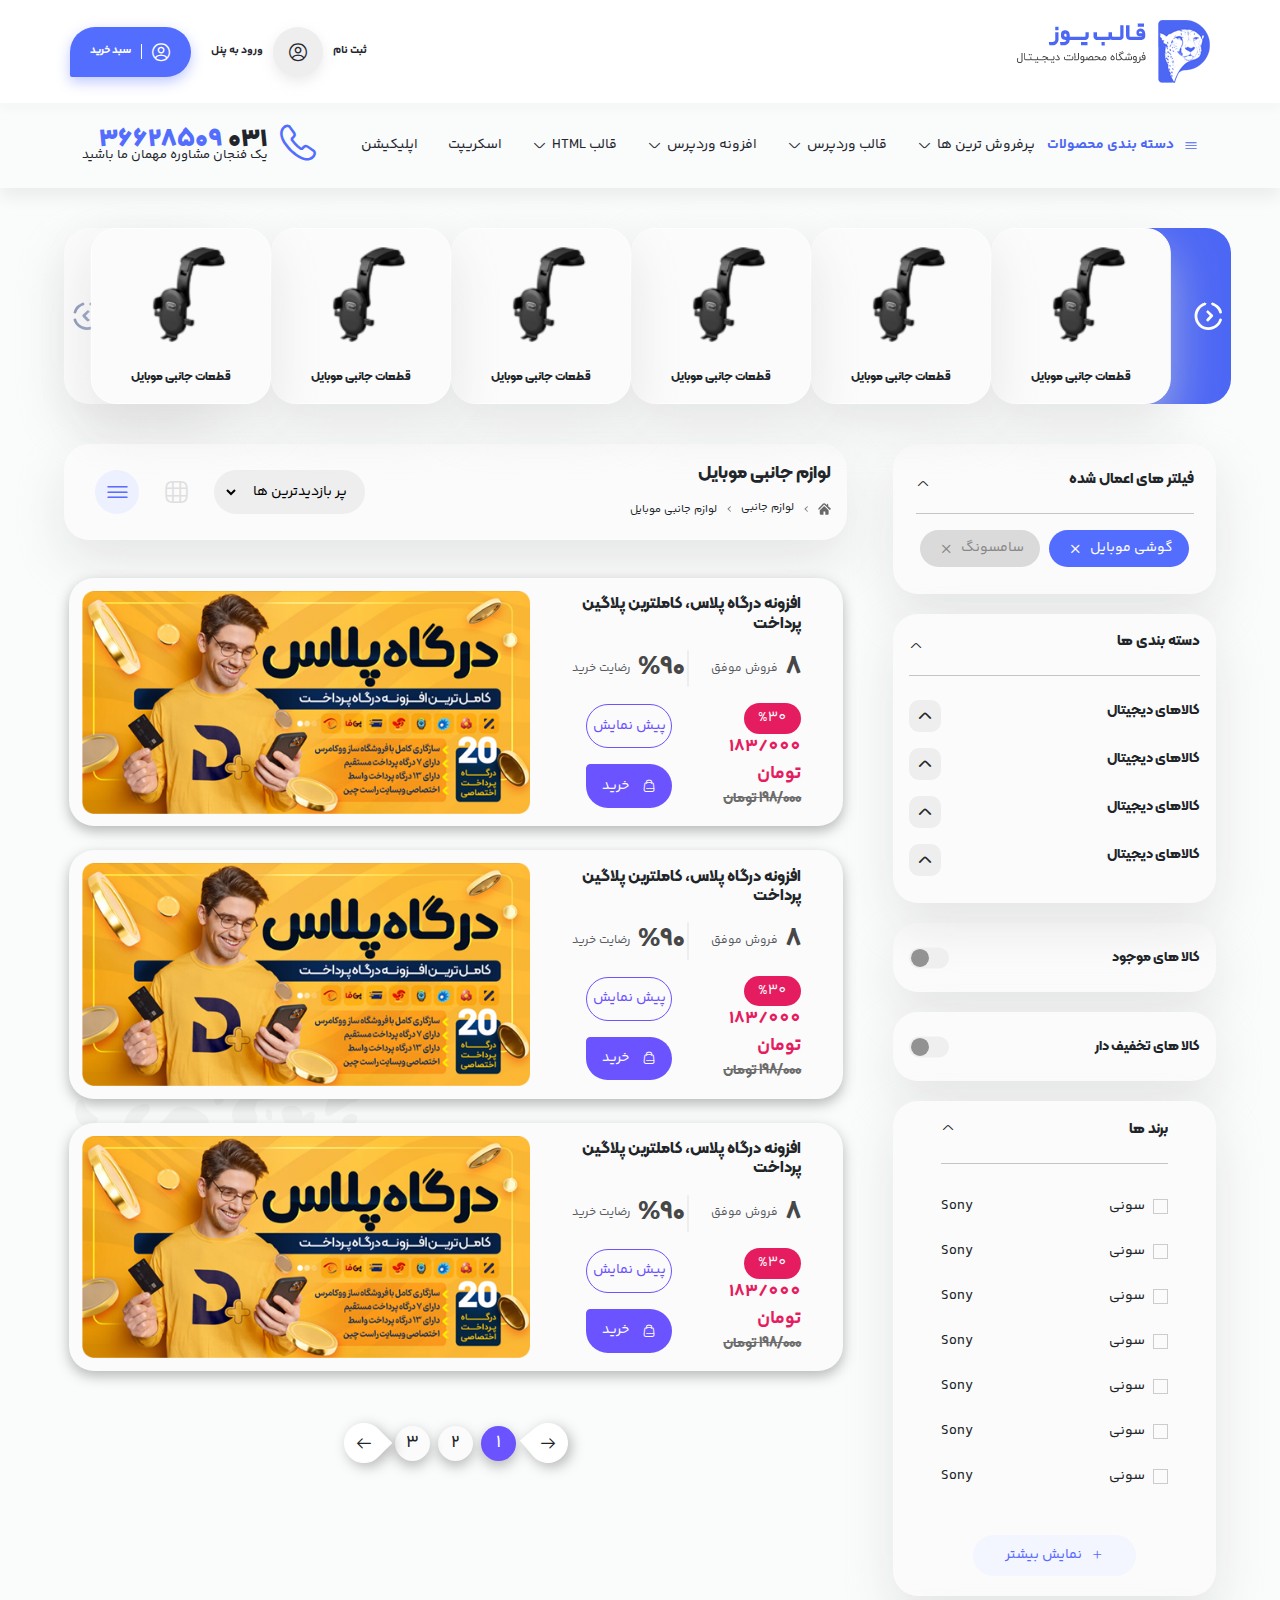
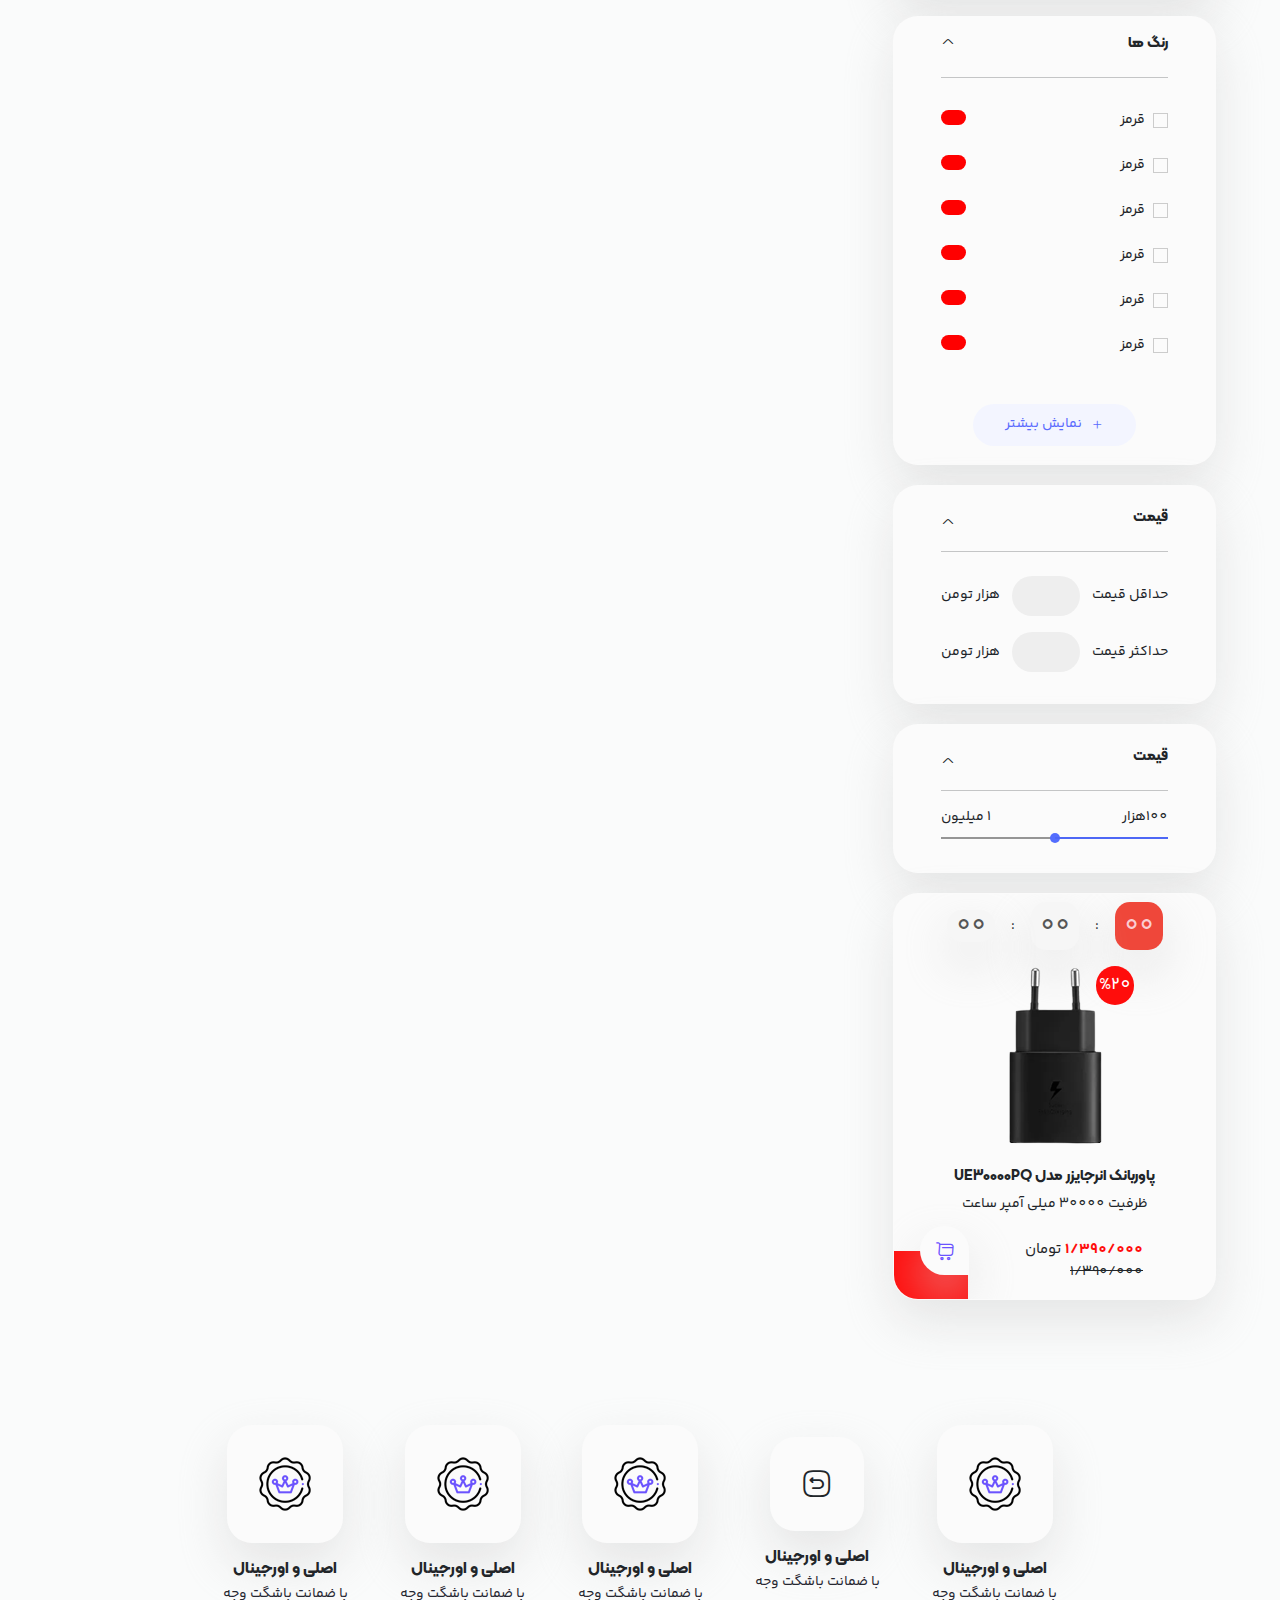
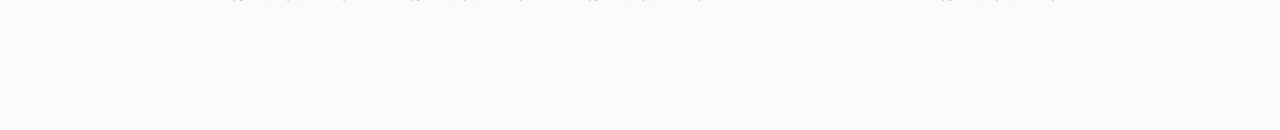
==== commit 3bffe22c: "update index.html" ====
--- a/index.html
+++ b/index.html
@@ -725,10 +725,10 @@
                     <div class="product-footer flex justify-between items-center">
                         <div class="product-price">
                             <div class="price flex gap-1">
-                                <span>1,390,000</span>
+                                <span>1/390/000</span>
                                 <p>تومان</p>
                             </div>
-                            <del>1,390,000</del>
+                            <del>1/390/000</del>
                         </div>
                         <div class="add__to__product">
                             <span class="bg-defualt yoz-shopping-cart"></span>
@@ -1578,7 +1578,7 @@
             </div>
             <div class="feature">
                 <div class="bg-defualt feature-icon">
-                    <img src="./assets/img/feature.png" alt="">
+                    <span class="yoz-back-square"></span>
                 </div>
                 <h2>اصلی و اورجینال</h2>
                 <p>با ضمانت باشگت وجه</p>
--- a/assets/css/app.css
+++ b/assets/css/app.css
@@ -771,6 +771,7 @@
 
 .line-layout .card-body {
     padding: .8rem;
+    box-shadow: 0px 5px 13px 0px rgba(65, 65, 65, 0.37);
 }
 
 .line-layout .card-img {
@@ -1178,11 +1179,16 @@
     color: #262731;
     padding: 1.2rem .4rem;
 
-    border: none;
+    border: 1px solid transparent;
     border-radius: 25px;
 
     box-shadow: none;
     background: #eee;
+    transition: all .2s linear;
+}
+
+.price-container input[type="number"]:focus-visible {
+    border-color: var(--colorone);
 }
 
 .price-range h2 {
@@ -1227,16 +1233,31 @@
     appearance: none;
     background: transparent;
     box-shadow: none;
-}
+    height: 2px;
+    position: relative;
+}
+
 
 .price-range input[type='range']::-webkit-slider-runnable-track {
     background: #959595;
     height: 2px;
+    position: relative;
 }
 
 input[type="range"]::-moz-range-track {
     background: #959595;
     height: 2px;
+}
+
+.price-range input[type="range"]::before {
+    position: absolute;
+    content: '';
+    top: 50%;
+    transform: translateY(-50%);
+    width: var(--width-range, 50%);
+    height: 2px;
+    background: var(--colorone);
+    z-index: 1;
 }
 
 .price-range input[type='range']::-webkit-slider-thumb {
@@ -1248,6 +1269,7 @@
     margin-top: -4px;
     cursor: pointer;
     border-radius: 50%;
+    z-index: 111;
 }
 
 .price-range input[type='range']::-moz-range-thumb {
@@ -1269,6 +1291,29 @@
     height: 2rem;
 }
 
+.page,
+.next-page {
+    box-shadow: 0px 5px 13px 0px rgba(65, 65, 65, 0.37) !important;
+}
+
+.prev-page {
+    box-shadow: 0px -5px 13px 0px rgba(65, 65, 65, 0.37) !important;
+}
+
+.page,
+.next-page,
+.prev-page {
+    transition: all .2s linear;
+}
+
+.page:hover,
+.next-page:hover,
+.prev-page:hover {
+    color: #fff;
+    border-color: transparent;
+    background-color: #6b53ff;
+}
+
 .page {
     width: 35px;
     height: 35px;
@@ -1442,11 +1487,12 @@
 }
 
 .discounted-product:hover .add__to__product span {
-    color: #ff0d0c;
+    background: #ff0d0c;
+    color: #fff;
 }
 
 .discounted-product:hover .product-img::before {
-    opacity: 0;
+    /* opacity: 0; */
 }
 
 /***** End aside *****/
@@ -1460,17 +1506,28 @@
 
 
 .features .feature {
+    padding: 1.8rem 1rem;
+    border-radius: 25px;
+
     display: flex;
     gap: .3rem;
     flex-direction: column;
     justify-items: center;
     align-items: center;
+    cursor: pointer;
+    transition: all .3s linear;
 }
 
 .features .feature .feature-icon {
     border-radius: 25px;
+    font-size: 30px;
     padding: 2rem;
     margin-bottom: .8rem;
+
+    display: flex;
+    align-items: center;
+    justify-items: center;
+    transition: all .3s linear;
 }
 
 .features .feature h2 {
@@ -1483,4 +1540,13 @@
     color: #262731;
 }
 
+.feature:hover {
+    border: 1px solid var(--colorone);
+}
+
+.feature:hover .feature-icon {
+    color: white;
+    background-color: var(--colorone);
+}
+
 /***** End feature *****/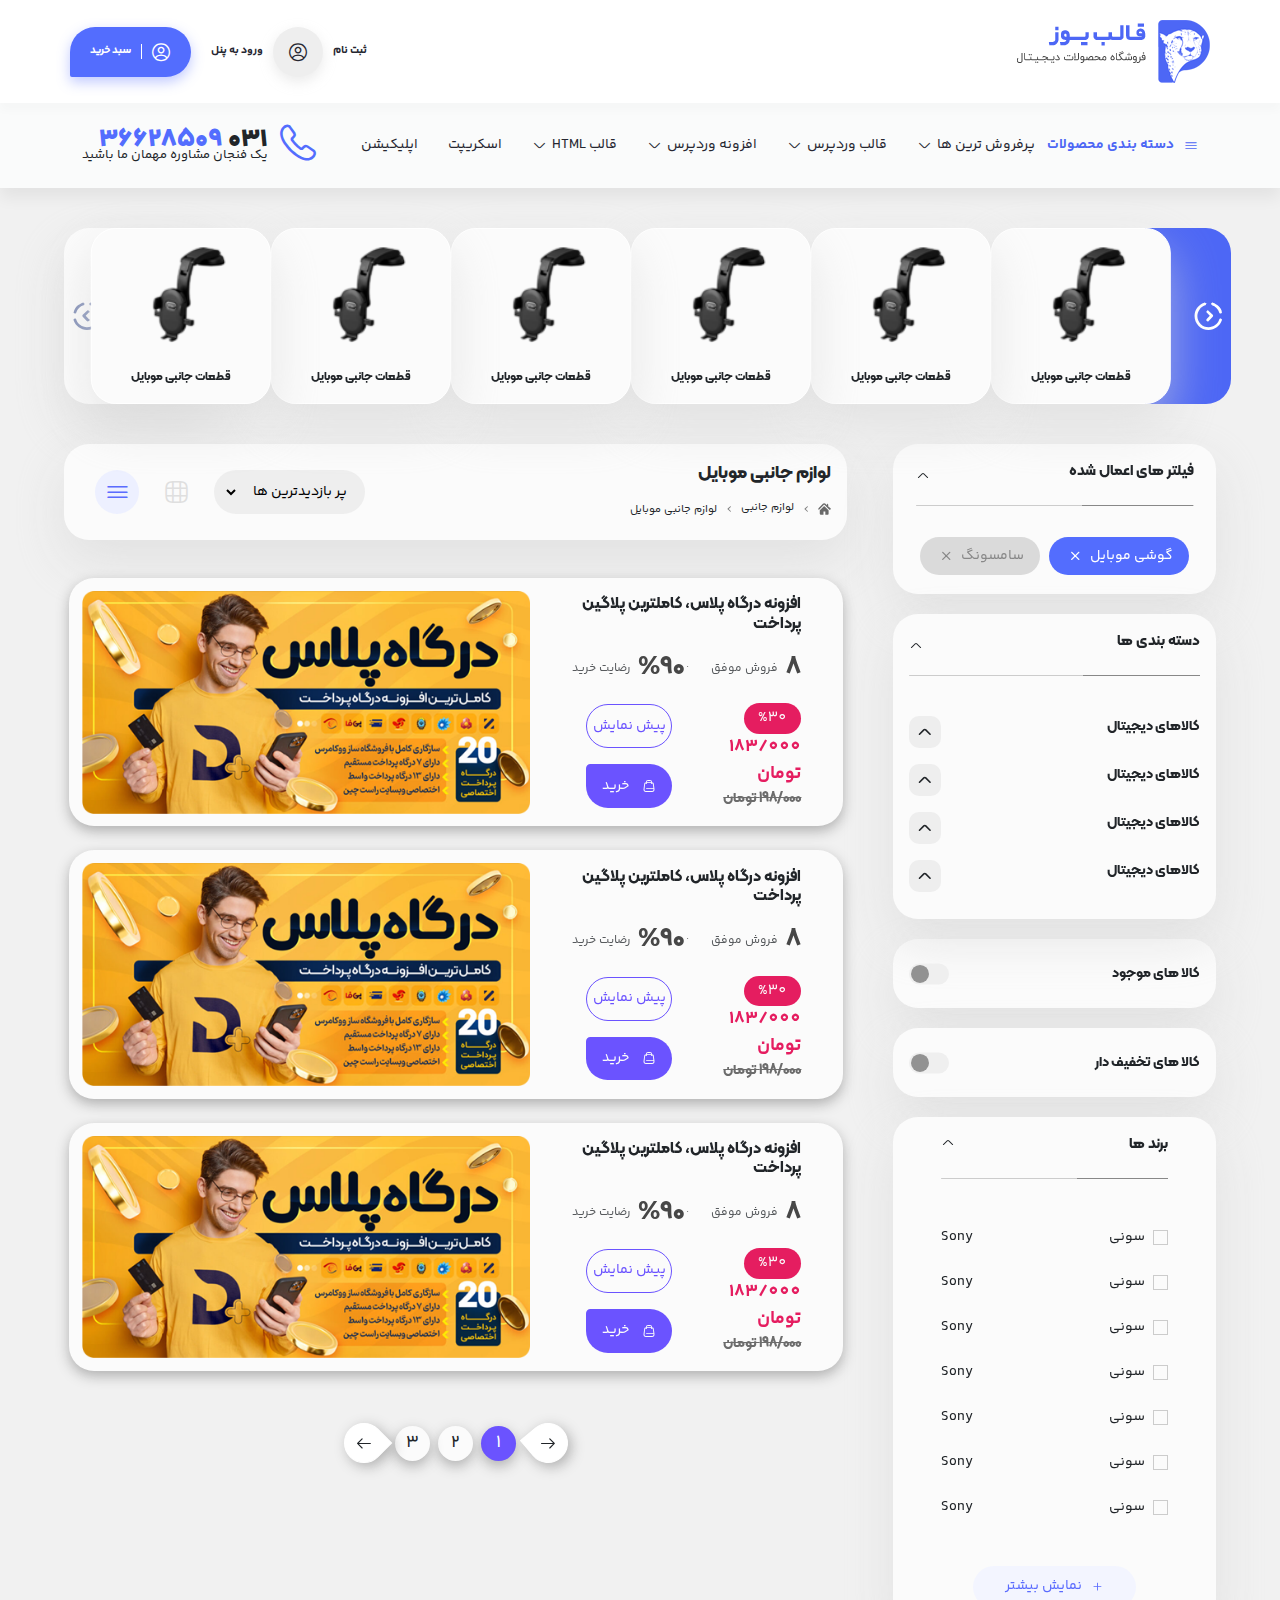
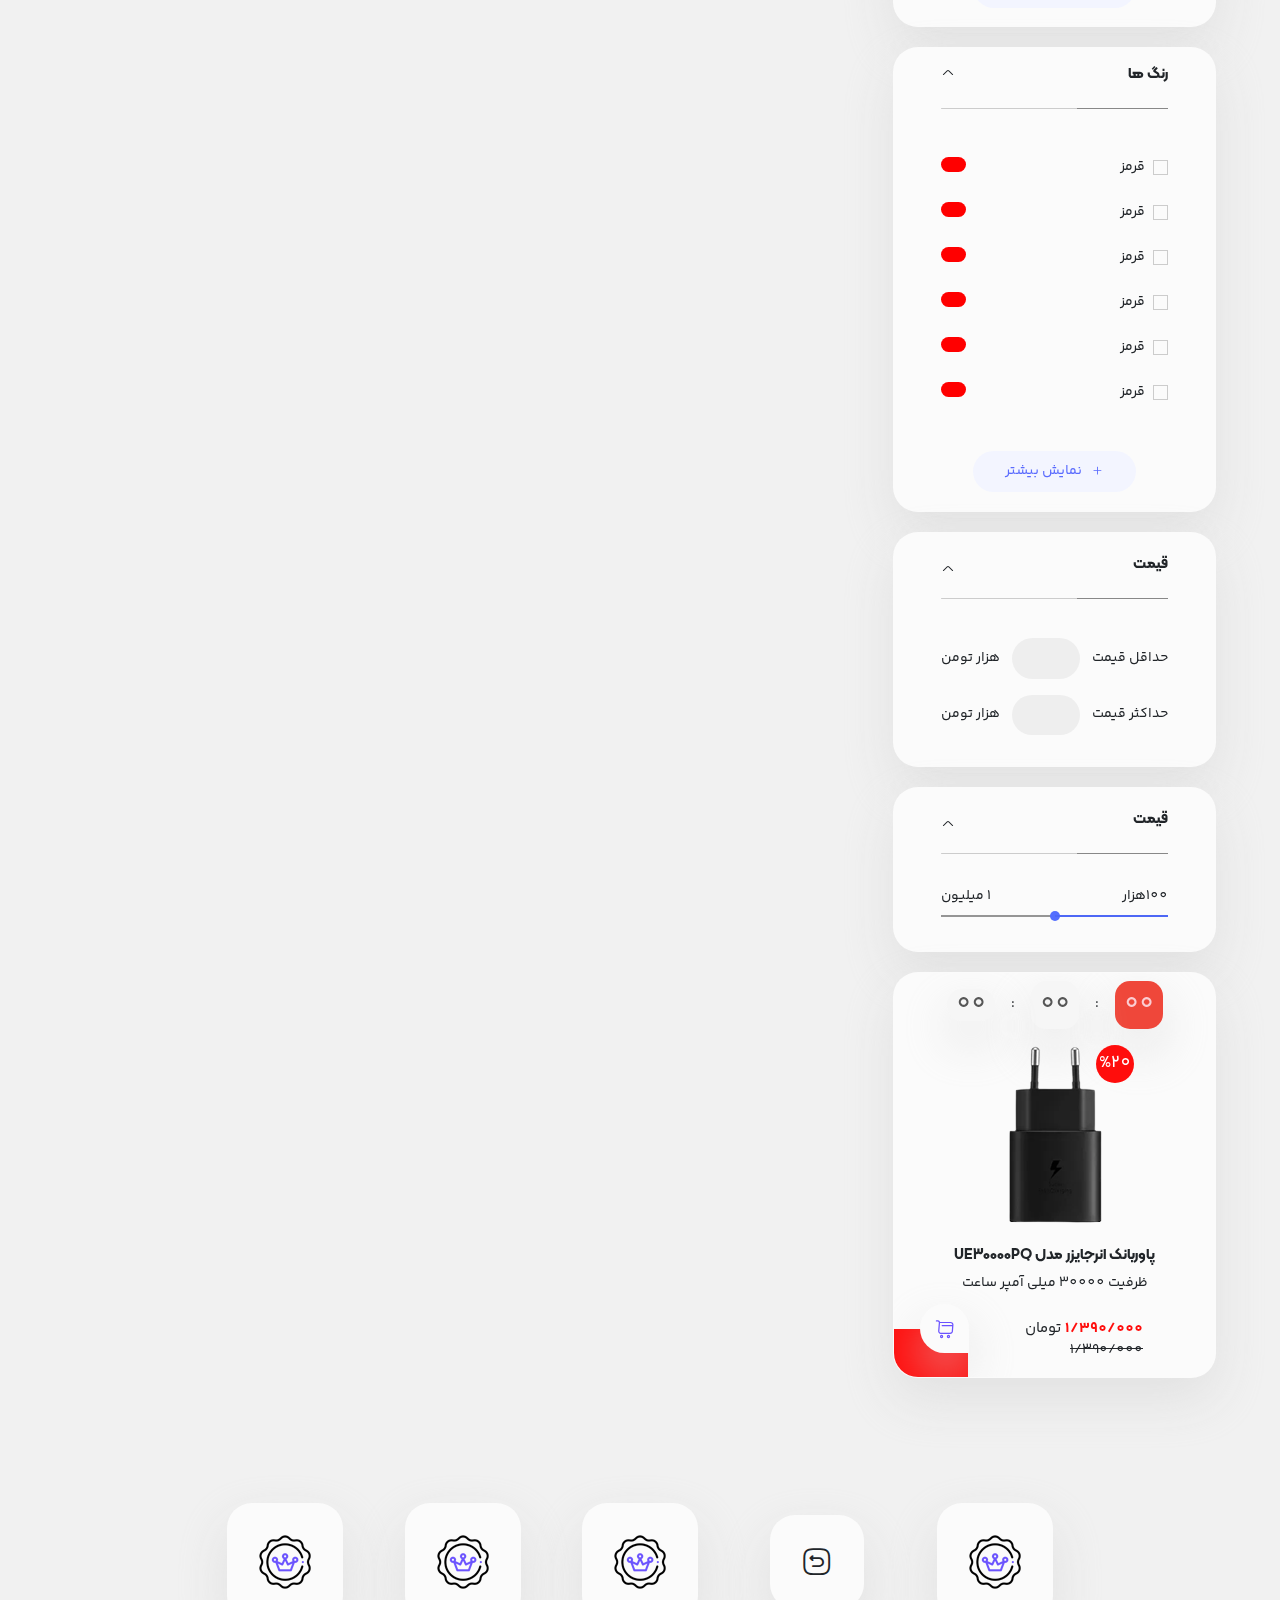
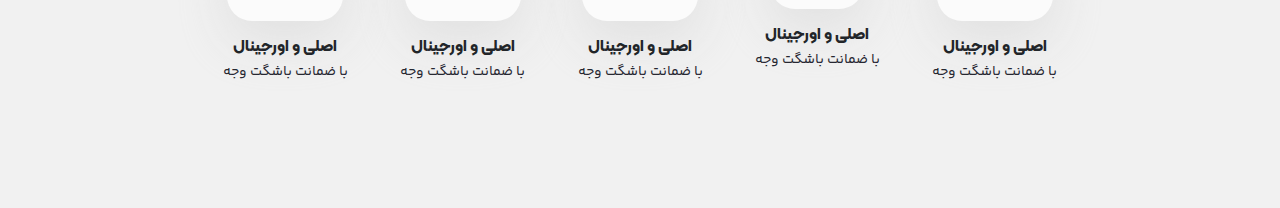
==== commit 606ce51f: "update index.html compeleted" ====
--- a/index.html
+++ b/index.html
@@ -197,1412 +197,3006 @@
                 </svg>
             </div>
         </div>
-        <div class="flex items-center justify-between main">
-            <aside class="flex flex-col">
-                <div class="flex flex-col justify-center bg-defualt applied-filters" id="applied-filters">
-                    <div class="d-flex justify-between items-center">
-                        <h1 class="h2">فیلتر های اعمال شده</h1>
-                        <span class=" yoz-arrow-up-2" id="iconDown" style="transition: all .2s linear;"></span>
-                    </div>
-                    <hr>
-                    <div class="flex items-center justify-around filters">
-                        <span class="flex items-center border-radius selected-filter active">
-                            <p>گوشی موبایل</p>
-                            <span class="yoz-add remove-filter-icon" style="transform: rotate(45deg);"></span>
-                        </span>
-                        <span class="flex items-center border-radius selected-filter">
-                            <p>سامسونگ</p>
-                            <span class="yoz-add remove-filter-icon" style="transform: rotate(45deg);"></span>
-                        </span>
-                    </div>
-                </div>
-                <div class="bg-defualt categories">
-                    <div class="d-flex justify-between items-center">
-                        <h2 class="h2">دسته بندی ها</h2>
-                        <span class=" yoz-arrow-up-2" id="iconDown" style="transition: all .2s linear;"></span>
-                    </div>
-                    <hr>
-                    <ul class="categorie-links">
-                        <li id="digital-product" class="flex flex-col items-center category">
-                            <div class="flex" style="width: 100%">
-                                <p>کالاهای دیجیتال</p>
-                                <span id="digital-product-icon" class="">
-                                    <span class="yoz-arrow-up-2 flex justify-center items-center"></span>
-                                </span>
-                            </div>
-                            <ul id="digital-product-submenu" class="submenu">
-                                <li class="flex items-center subLink">
-                                    <span class="sub-icon">
-                                        <i class="fa-solid fa-angle-left">
-                                        </i
-									>
-                                    </span>
-                                    <p>گوشی موبایل</p>
-                                </li>
-                                <li class="flex items-center subLink">
-                                    <span class="sub-icon">
-                                        <i class="fa-solid fa-angle-left">
-                                        </i
-									>
-                                    </span>
-                                    <p>گوشی موبایل</p>
-                                </li>
-                                <li class="flex items-center subLink">
-                                    <span class="sub-icon">
-                                        <i class="fa-solid fa-angle-left">
-                                        </i
-									>
-                                    </span>
-                                    <p>گوشی موبایل</p>
-                                </li>
-                                <li class="flex items-center subLink">
-                                    <span class="sub-icon">
-                                        <i class="fa-solid fa-angle-left">
-                                        </i
-									>
-                                    </span>
-                                    <p>گوشی موبایل</p>
-                                </li>
-                            </ul>
-                        </li>
-                        <li id="digital-product" class="flex flex-col items-center category">
-                            <div class="flex" style="width: 100%">
-                                <p>کالاهای دیجیتال</p>
-                                <span id="digital-product-icon" class="">
-                                    <span class="yoz-arrow-up-2 flex justify-center items-center"></span>
-                                </span>
-                            </div>
-                            <ul id="digital-product-submenu" class="submenu">
-                                <li class="flex items-center subLink">
-                                    <span class="sub-icon">
-                                        <i class="fa-solid fa-angle-left">
-                                        </i
-									>
-                                    </span>
-                                    <p>گوشی موبایل</p>
-                                </li>
-                                <li class="flex items-center subLink">
-                                    <span class="sub-icon">
-                                        <i class="fa-solid fa-angle-left">
-                                        </i
-									>
-                                    </span>
-                                    <p>گوشی موبایل</p>
-                                </li>
-                                <li class="flex items-center subLink">
-                                    <span class="sub-icon">
-                                        <i class="fa-solid fa-angle-left">
-                                        </i
-									>
-                                    </span>
-                                    <p>گوشی موبایل</p>
-                                </li>
-                                <li class="flex items-center subLink">
-                                    <span class="sub-icon">
-                                        <i class="fa-solid fa-angle-left">
-                                        </i
-									>
-                                    </span>
-                                    <p>گوشی موبایل</p>
-                                </li>
-                            </ul>
-                        </li>
-                        <li id="digital-product" class="flex flex-col items-center category">
-                            <div class="flex" style="width: 100%">
-                                <p>کالاهای دیجیتال</p>
-                                <span id="digital-product-icon" class="">
-                                    <span class="yoz-arrow-up-2 flex justify-center items-center"></span>
-                                </span>
-                            </div>
-                            <ul id="digital-product-submenu" class="submenu">
-                                <li class="flex items-center subLink">
-                                    <span class="sub-icon">
-                                        <i class="fa-solid fa-angle-left">
-                                        </i
-									>
-                                    </span>
-                                    <p>گوشی موبایل</p>
-                                </li>
-                                <li class="flex items-center subLink">
-                                    <span class="sub-icon">
-                                        <i class="fa-solid fa-angle-left">
-                                        </i
-									>
-                                    </span>
-                                    <p>گوشی موبایل</p>
-                                </li>
-                                <li class="flex items-center subLink">
-                                    <span class="sub-icon">
-                                        <i class="fa-solid fa-angle-left">
-                                        </i
-									>
-                                    </span>
-                                    <p>گوشی موبایل</p>
-                                </li>
-                                <li class="flex items-center subLink">
-                                    <span class="sub-icon">
-                                        <i class="fa-solid fa-angle-left">
-                                        </i
-									>
-                                    </span>
-                                    <p>گوشی موبایل</p>
-                                </li>
-                            </ul>
-                        </li>
-                        <li id="digital-product" class="flex flex-col items-center category">
-                            <div class="flex" style="width: 100%">
-                                <p>کالاهای دیجیتال</p>
-                                <span id="digital-product-icon" class="">
-                                    <span class="yoz-arrow-up-2 flex justify-center items-center"></span>
-                                </span>
-                            </div>
-                            <ul id="digital-product-submenu" class="submenu">
-                                <li class="flex items-center subLink">
-                                    <span class="sub-icon">
-                                        <i class="fa-solid fa-angle-left">
-                                        </i
-									>
-                                    </span>
-                                    <p>گوشی موبایل</p>
-                                </li>
-                                <li class="flex items-center subLink">
-                                    <span class="sub-icon">
-                                        <i class="fa-solid fa-angle-left">
-                                        </i
-									>
-                                    </span>
-                                    <p>گوشی موبایل</p>
-                                </li>
-                                <li class="flex items-center subLink">
-                                    <span class="sub-icon">
-                                        <i class="fa-solid fa-angle-left">
-                                        </i
-									>
-                                    </span>
-                                    <p>گوشی موبایل</p>
-                                </li>
-                                <li class="flex items-center subLink">
-                                    <span class="sub-icon">
-                                        <i class="fa-solid fa-angle-left">
-                                        </i
-									>
-                                    </span>
-                                    <p>گوشی موبایل</p>
-                                </li>
-                            </ul>
-                        </li>
-                    </ul>
-                </div>
-                <div class="bg-defualt border-radius showing-filter show-available-product">
-                    <input
-                        type="checkbox"
-                        name=""
-                        id="toggle"
-                        class="toggle"
-                    >
-                    <label for="toggle">کالا های موجود</label>
-                </div>
-                <div class="bg-defualt border-radius showing-filter show-discounted-product">
-                    <input
-                        type="checkbox"
-                        name=""
-                        id="toggle"
-                        class="toggle"
-                    >
-                    <label for="toggle">کالا های تخفیف دار</label>
-                </div>
-                <div class="bg-defualt flex flex-col items-center filter-lists">
-                    <div class="w-100 flex gap-4 justify-between title">
-                        <h2 class="h2 w-100">برند ها</h2>
-                        <span id="icon" class="yoz-arrow-up-2"></span>
-                    </div>
-                    <hr class="w-100">
-                    <div class="items-list w-100">
-                        <!-- ========== Start first items group ========== -->
-                        <div class="w-100 flex flex-col items-center gap-4 first-items-group">
-                            <ul class="w-100 pt-3 pb-4 flex flex-col gap-4">
-                                <li class="w-100 flex justify-between item-name">
-                                    <div class="flex items-center gap-2 selected-item">
-                                        <div class="item-selected"></div>
-                                        <p>سونی</p>
-                                    </div>
-                                    <div class="brand__color_name">Sony</div>
-                                </li>
-                                <li class="w-100 flex justify-between item-name">
-                                    <div class="flex items-center gap-2 selected-item">
-                                        <div class="item-selected"></div>
-                                        <p>سونی</p>
-                                    </div>
-                                    <div class="brand__color_name">Sony</div>
-                                </li>
-                                <li class="w-100 flex justify-between item-name">
-                                    <div class="flex items-center gap-2 selected-item">
-                                        <div class="item-selected"></div>
-                                        <p>سونی</p>
-                                    </div>
-                                    <div class="brand__color_name">Sony</div>
-                                </li>
-                                <li class="w-100 flex justify-between item-name">
-                                    <div class="flex items-center gap-2 selected-item">
-                                        <div class="item-selected"></div>
-                                        <p>سونی</p>
-                                    </div>
-                                    <div class="brand__color_name">Sony</div>
-                                </li>
-                                <li class="w-100 flex justify-between item-name">
-                                    <div class="flex items-center gap-2 selected-item">
-                                        <div class="item-selected"></div>
-                                        <p>سونی</p>
-                                    </div>
-                                    <div class="brand__color_name">Sony</div>
-                                </li>
-                                <li class="w-100 flex justify-between item-name">
-                                    <div class="flex items-center gap-2 selected-item">
-                                        <div class="item-selected"></div>
-                                        <p>سونی</p>
-                                    </div>
-                                    <div class="brand__color_name">Sony</div>
-                                </li>
-                                <li class="w-100 flex justify-between item-name">
-                                    <div class="flex items-center gap-2 selected-item">
-                                        <div class="item-selected"></div>
-                                        <p>سونی</p>
-                                    </div>
-                                    <div class="brand__color_name">Sony</div>
-                                </li>
-                            </ul>
-                            <button onclick="showMoreOfFirstGroup()" class="flex items-center gap-2 showMoreButton">
-                                <span class="yoz-add"></span>
-                                نمایش بیشتر
-                            </button>
+        <div class="d-flex flex-col">
+            <div class="flex align-items-start justify-between h-100 main position-relative">
+                <aside class="flex flex-col">
+                    <div class="flex flex-col justify-center bg-defualt applied-filters" id="applied-filters">
+                        <div class="d-flex justify-between items-center">
+                            <h1 class="h2">فیلتر های اعمال شده</h1>
+                            <span class=" yoz-arrow-up-2" id="iconDown" style="transition: all .2s linear;"></span>
                         </div>
-                        <!-- ========== End first items group ========== -->
-                        <!-- ========== Start second items group ========== -->
-                        <div class="hidden w-100 flex flex-col items-center gap-4 second-items-group" style="display: none">
-                            <ul class="w-100 pb-4 flex flex-col gap-4">
-                                <li class="w-100 flex justify-between item-name">
-                                    <div class="flex items-center gap-2 selected-item">
-                                        <div class="item-selected"></div>
-                                        <p>سونی</p>
-                                    </div>
-                                    <div class="brand__color_name">Sony</div>
-                                </li>
-                                <li class="w-100 flex justify-between item-name">
-                                    <div class="flex items-center gap-2 selected-item">
-                                        <div class="item-selected"></div>
-                                        <p>سونی</p>
-                                    </div>
-                                    <div class="brand__color_name">Sony</div>
-                                </li>
-                                <li class="w-100 flex justify-between item-name">
-                                    <div class="flex items-center gap-2 selected-item">
-                                        <div class="item-selected"></div>
-                                        <p>سونی</p>
-                                    </div>
-                                    <div class="brand__color_name">Sony</div>
-                                </li>
-                                <li class="w-100 flex justify-between item-name">
-                                    <div class="flex items-center gap-2 selected-item">
-                                        <div class="item-selected"></div>
-                                        <p>سونی</p>
-                                    </div>
-                                    <div class="brand__color_name">Sony</div>
-                                </li>
-                                <li class="w-100 flex justify-between item-name">
-                                    <div class="flex items-center gap-2 selected-item">
-                                        <div class="item-selected"></div>
-                                        <p>سونی</p>
-                                    </div>
-                                    <div class="brand__color_name">Sony</div>
-                                </li>
-                                <li class="w-100 flex justify-between item-name">
-                                    <div class="flex items-center gap-2 selected-item">
-                                        <div class="item-selected"></div>
-                                        <p>سونی</p>
-                                    </div>
-                                    <div class="brand__color_name">Sony</div>
-                                </li>
-                                <li class="w-100 flex justify-between item-name">
-                                    <div class="flex items-center gap-2 selected-item">
-                                        <div class="item-selected"></div>
-                                        <p>سونی</p>
-                                    </div>
-                                    <div class="brand__color_name">Sony</div>
-                                </li>
-                            </ul>
-                            <button onclick="showLessOfFirstGroup()" class="flex items-center gap-2 showLessButton">
-                                <span class="yoz-add"></span>
-                                نمایش کمتر
-                            </button>
-                        </div>
-                        <!-- ========== End second items group ========== -->
-                    </div>
-                </div>
-                <div class="bg-defualt flex flex-col items-center filter-lists">
-                    <div class="w-100 flex gap-4 justify-between title">
-                        <h2 class="h2">رنگ ها</h2>
-                        <span id="icon" class="yoz-arrow-up-2"></span>
-                    </div>
-                    <hr class="w-100">
-                    <div class="items-list color-list w-100">
-                        <!-- ========== Start first items group ========== -->
-                        <div class="w-100 flex flex-col items-center gap-4 first-items-group">
-                            <ul class="w-100 pt-3 pb-4 flex flex-col gap-4">
-                                <li class="w-100 flex justify-between item-name">
-                                    <div class="flex items-center gap-2 selected-item">
-                                        <div class="item-selected"></div>
-                                        <p>قرمز</p>
-                                    </div>
-                                    <div class="brand__color_name color"></div>
-                                </li>
-                                <li class="w-100 flex justify-between item-name">
-                                    <div class="flex items-center gap-2 selected-item">
-                                        <div class="item-selected"></div>
-                                        <p>قرمز</p>
-                                    </div>
-                                    <div class="brand__color_name color"></div>
-                                </li>
-                                <li class="w-100 flex justify-between item-name">
-                                    <div class="flex items-center gap-2 selected-item">
-                                        <div class="item-selected"></div>
-                                        <p>قرمز</p>
-                                    </div>
-                                    <div class="brand__color_name color"></div>
-                                </li>
-                                <li class="w-100 flex justify-between item-name">
-                                    <div class="flex items-center gap-2 selected-item">
-                                        <div class="item-selected"></div>
-                                        <p>قرمز</p>
-                                    </div>
-                                    <div class="brand__color_name color"></div>
-                                </li>
-                                <li class="w-100 flex justify-between item-name">
-                                    <div class="flex items-center gap-2 selected-item">
-                                        <div class="item-selected"></div>
-                                        <p>قرمز</p>
-                                    </div>
-                                    <div class="brand__color_name color"></div>
-                                </li>
-                                <li class="w-100 flex justify-between item-name">
-                                    <div class="flex items-center gap-2 selected-item">
-                                        <div class="item-selected"></div>
-                                        <p>قرمز</p>
-                                    </div>
-                                    <div class="brand__color_name color"></div>
-                                </li>
-                            </ul>
-                            <button onclick="showMoreOfSecondGroup()" class="flex items-center gap-2 showMoreButton">
-                                <span class="yoz-add"></span>
-                                نمایش بیشتر
-                            </button>
-                        </div>
-                        <!-- ========== End first items group ========== -->
-                        <!-- ========== Start second items group ========== -->
-                        <div class="w-100 flex flex-col items-center gap-4 second-items-group" style="display: none">
-                            <ul class="w-100 pb-4 flex flex-col gap-4">
-                                <li class="w-100 flex justify-between item-name">
-                                    <div class="flex items-center gap-2 selected-item">
-                                        <div class="item-selected"></div>
-                                        <p>قرمز</p>
-                                    </div>
-                                    <div class="brand__color_name color"></div>
-                                </li>
-                                <li class="w-100 flex justify-between item-name">
-                                    <div class="flex items-center gap-2 selected-item">
-                                        <div class="item-selected"></div>
-                                        <p>قرمز</p>
-                                    </div>
-                                    <div class="brand__color_name color"></div>
-                                </li>
-                                <li class="w-100 flex justify-between item-name">
-                                    <div class="flex items-center gap-2 selected-item">
-                                        <div class="item-selected"></div>
-                                        <p>قرمز</p>
-                                    </div>
-                                    <div class="brand__color_name color"></div>
-                                </li>
-                                <li class="w-100 flex justify-between item-name">
-                                    <div class="flex items-center gap-2 selected-item">
-                                        <div class="item-selected"></div>
-                                        <p>قرمز</p>
-                                    </div>
-                                    <div class="brand__color_name color"></div>
-                                </li>
-                                <li class="w-100 flex justify-between item-name">
-                                    <div class="flex items-center gap-2 selected-item">
-                                        <div class="item-selected"></div>
-                                        <p>قرمز</p>
-                                    </div>
-                                    <div class="brand__color_name color"></div>
-                                </li>
-                                <li class="w-100 flex justify-between item-name">
-                                    <div class="flex items-center gap-2 selected-item">
-                                        <div class="item-selected"></div>
-                                        <p>قرمز</p>
-                                    </div>
-                                    <div class="brand__color_name color"></div>
-                                </li>
-                            </ul>
-                            <button onclick="showLessOfSecondGroup()" class="flex items-center gap-2 showLessButton">
-                                <span class="yoz-add"></span>
-                                نمایش کمتر
-                            </button>
-                        </div>
-                        <!-- ========== End second items group ========== -->
-                    </div>
-                </div>
-                <div class="w-100 px-5 py-4 bg-defualt price-filter">
-                    <div class="d-flex justify-between items-center">
-                        <h2 class="h2">قیمت</h2>
-                        <span class=" yoz-arrow-up-2" id="iconDown" style="transition: all .2s linear;"></span>
-                    </div>
-                    <hr>
-                    <div class="prices__container">
-                        <div class="flex items-center py-2 justify-between price-container">
-                            <p>حداقل قیمت</p>
-                            <input type="number">
-                            <p>هزار تومن</p>
-                        </div>
-                        <div class="flex items-center py-2 justify-between price-container">
-                            <p>حداکثر قیمت</p>
-                            <input type="number">
-                            <p>هزار تومن</p>
+                        <div class="line"></div>
+                        <div class="flex items-center justify-around filters">
+                            <span class="flex items-center border-radius selected-filter active">
+                                <p>گوشی موبایل</p>
+                                <span class="yoz-add remove-filter-icon" style="transform: rotate(45deg);"></span>
+                            </span>
+                            <span class="flex items-center border-radius selected-filter">
+                                <p>سامسونگ</p>
+                                <span class="yoz-add remove-filter-icon" style="transform: rotate(45deg);"></span>
+                            </span>
                         </div>
                     </div>
-                </div>
-                <div class="w-100 bg-defualt px-5 py-4 price-range">
-                    <div class="d-flex justify-between items-center">
-                        <h2 class="h2">قیمت</h2>
-                        <span class=" yoz-arrow-up-2" id="iconDown" style="transition: all .2s linear;"></span>
-                    </div>
-                    <hr>
-                    <div class="price-range-container">
-                        <div class="w-100 flex justify-between price-limits position-relative">
-                            <p>100هزار</p>
-                            <span class="flex justify-center items-center w-auto gap-1 sliderValue">
-                                100
-                            </span
-							>
-                            <p>1 میلیون</p>
+                    <div class="bg-defualt categories">
+                        <div class="d-flex justify-between items-center">
+                            <h2 class="h2">دسته بندی ها</h2>
+                            <span class=" yoz-arrow-up-2" id="iconDown" style="transition: all .2s linear;"></span>
                         </div>
-                        <input
-                            type="range"
-                            class="w-100 my-1"
-                            value="50"
-                            step="1"
-                        >
-                    </div>
-                </div>
-                <div class="w-100 bg-defualt py-3 px-4 flex flex-col gap-4 discounted-product">
-                    <div class="time">
-                        <div class="time-section hours position-relative px-2 flex items-center justify-center h-100">
-                            <span id="hours">00</span>
-                        </div>
-                        <span class="two-points h-100 flex items-center">
-                            :
-                        </span
-						>
-                        <div class="time-section minutes px-2">
-                            <span id="minutes">00</span>
-                        </div>
-                        <span class="two-points h-100 flex items-center">
-                            :
-                        </span
-						>
-                        <div class="time-section seconds px-2">
-                            <span id="seconds">00</span>
-                        </div>
-                    </div>
-                    <div class="product-img position-relative flex items-center justify-center">
-                        <img src="./assets/img/card-img.png" alt="">
-                    </div>
-                    <div class="product-title flex flex-col gap-2">
-                        <h2 class="text-center">
-                            پاوربانک انرجایزر مدل UE30000PQ
-                        </h2>
-                        <p class="text-center">ظرفیت 30000 میلی آمپر ساعت</p>
-                    </div>
-                    <div class="product-footer flex justify-between items-center">
-                        <div class="product-price">
-                            <div class="price flex gap-1">
-                                <span>1/390/000</span>
-                                <p>تومان</p>
-                            </div>
-                            <del>1/390/000</del>
-                        </div>
-                        <div class="add__to__product">
-                            <span class="bg-defualt yoz-shopping-cart"></span>
-                        </div>
-                    </div>
-                </div>
-            </aside>
-            <main>
-                <div class="bg-defualt flex items-center justify-between title">
-                    <div class="flex flex-col justify-evenly align-items-start text">
-                        <h2>لوازم جانبی موبایل</h2>
-                        <ul class="flex items-center navigation">
-                            <li class="flex">
-                                <span class="home-icon">
-                                    <svg
-                                        xmlns="http://www.w3.org/2000/svg"
-                                        xmlns:xlink="http://www.w3.org/1999/xlink"
-                                        width="13px"
-                                        height="12px"
-                                    >
-                                        <path fill-rule="evenodd" fill="rgb(105, 105, 105)" d="M12.94,6.458 C11.957,6.595 11.777,6.664 11.598,6.664 C11.419,6.664 11.240,6.595 11.102,6.458 L6.470,1.826 C6.320,1.676 6.54,1.676 5.903,1.826 L1.271,6.458 C0.997,6.732 0.553,6.732 0.279,6.458 C0.6,6.185 0.6,5.741 0.279,5.468 L4.912,0.835 C5.592,0.154 6.778,0.152 7.460,0.834 L8.840,2.213 L8.840,1.474 C8.840,1.88 9.153,0.774 9.540,0.774 C9.928,0.774 10.241,1.88 10.241,1.474 L10.241,3.615 L12.94,5.468 C12.367,5.741 12.367,6.185 12.94,6.458 ZM5.943,3.156 C6.78,3.21 6.295,3.21 6.430,3.156 L10.504,7.229 C10.569,7.294 10.605,7.381 10.605,7.473 L10.605,10.444 C10.605,11.141 10.40,11.706 9.343,11.706 L7.325,11.706 L7.325,8.582 L5.48,8.582 L5.48,11.706 L3.30,11.706 C2.333,11.706 1.768,11.141 1.768,10.444 L1.768,7.473 C1.768,7.381 1.804,7.294 1.869,7.229 L5.943,3.156 Z"/>
-                                    </svg>
-                                </span>
-                                <span class="left-Arrow">
-                                    <svg
-                                        xmlns="http://www.w3.org/2000/svg"
-                                        xmlns:xlink="http://www.w3.org/1999/xlink"
-                                        width="4px"
-                                        height="6px"
-                                    >
-                                        <path fill-rule="evenodd" fill="rgb(128, 128, 128)" d="M3.394,5.811 C3.264,5.811 3.135,5.761 3.35,5.661 L0.660,3.279 C0.463,3.82 0.463,2.762 0.660,2.565 L3.35,0.182 C3.233,0.14 3.553,0.15 3.752,0.181 C3.950,0.379 3.950,0.699 3.753,0.897 L1.733,2.922 L3.753,4.947 C3.950,5.145 3.950,5.465 3.752,5.663 C3.653,5.761 3.523,5.811 3.394,5.811 Z"/>
-                                    </svg>
-                                </span>
+                        <div class="line"></div>
+                        <ul class="categorie-links">
+                            <li id="digital-product" class="flex flex-col items-center category">
+                                <div class="flex" style="width: 100%">
+                                    <p>کالاهای دیجیتال</p>
+                                    <span id="digital-product-icon" class="">
+                                        <span class="yoz-arrow-up-2 flex justify-center items-center"></span>
+                                    </span>
+                                </div>
+                                <ul id="digital-product-submenu" class="submenu">
+                                    <li class="flex items-center subLink">
+                                        <span class="sub-icon">
+                                            <i class="fa-solid fa-angle-left">
+                                            </i
+                                        >
+                                        </span>
+                                        <p>گوشی موبایل</p>
+                                    </li>
+                                    <li class="flex items-center subLink">
+                                        <span class="sub-icon">
+                                            <i class="fa-solid fa-angle-left">
+                                            </i
+                                        >
+                                        </span>
+                                        <p>گوشی موبایل</p>
+                                    </li>
+                                    <li class="flex items-center subLink">
+                                        <span class="sub-icon">
+                                            <i class="fa-solid fa-angle-left">
+                                            </i
+                                        >
+                                        </span>
+                                        <p>گوشی موبایل</p>
+                                    </li>
+                                    <li class="flex items-center subLink">
+                                        <span class="sub-icon">
+                                            <i class="fa-solid fa-angle-left">
+                                            </i
+                                        >
+                                        </span>
+                                        <p>گوشی موبایل</p>
+                                    </li>
+                                </ul>
                             </li>
-                            <li class="flex">
-                                <p>لوازم جانبی</p>
-                                <span class="left-Arrow">
-                                    <svg
-                                        xmlns="http://www.w3.org/2000/svg"
-                                        xmlns:xlink="http://www.w3.org/1999/xlink"
-                                        width="4px"
-                                        height="6px"
-                                    >
-                                        <path fill-rule="evenodd" fill="rgb(128, 128, 128)" d="M3.394,5.811 C3.264,5.811 3.135,5.761 3.35,5.661 L0.660,3.279 C0.463,3.82 0.463,2.762 0.660,2.565 L3.35,0.182 C3.233,0.14 3.553,0.15 3.752,0.181 C3.950,0.379 3.950,0.699 3.753,0.897 L1.733,2.922 L3.753,4.947 C3.950,5.145 3.950,5.465 3.752,5.663 C3.653,5.761 3.523,5.811 3.394,5.811 Z"/>
-                                    </svg>
-                                </span>
+                            <li id="digital-product" class="flex flex-col items-center category">
+                                <div class="flex" style="width: 100%">
+                                    <p>کالاهای دیجیتال</p>
+                                    <span id="digital-product-icon" class="">
+                                        <span class="yoz-arrow-up-2 flex justify-center items-center"></span>
+                                    </span>
+                                </div>
+                                <ul id="digital-product-submenu" class="submenu">
+                                    <li class="flex items-center subLink">
+                                        <span class="sub-icon">
+                                            <i class="fa-solid fa-angle-left">
+                                            </i
+                                        >
+                                        </span>
+                                        <p>گوشی موبایل</p>
+                                    </li>
+                                    <li class="flex items-center subLink">
+                                        <span class="sub-icon">
+                                            <i class="fa-solid fa-angle-left">
+                                            </i
+                                        >
+                                        </span>
+                                        <p>گوشی موبایل</p>
+                                    </li>
+                                    <li class="flex items-center subLink">
+                                        <span class="sub-icon">
+                                            <i class="fa-solid fa-angle-left">
+                                            </i
+                                        >
+                                        </span>
+                                        <p>گوشی موبایل</p>
+                                    </li>
+                                    <li class="flex items-center subLink">
+                                        <span class="sub-icon">
+                                            <i class="fa-solid fa-angle-left">
+                                            </i
+                                        >
+                                        </span>
+                                        <p>گوشی موبایل</p>
+                                    </li>
+                                </ul>
                             </li>
-                            <li>
-                                <p>لوازم جانبی موبایل</p>
+                            <li id="digital-product" class="flex flex-col items-center category">
+                                <div class="flex" style="width: 100%">
+                                    <p>کالاهای دیجیتال</p>
+                                    <span id="digital-product-icon" class="">
+                                        <span class="yoz-arrow-up-2 flex justify-center items-center"></span>
+                                    </span>
+                                </div>
+                                <ul id="digital-product-submenu" class="submenu">
+                                    <li class="flex items-center subLink">
+                                        <span class="sub-icon">
+                                            <i class="fa-solid fa-angle-left">
+                                            </i
+                                        >
+                                        </span>
+                                        <p>گوشی موبایل</p>
+                                    </li>
+                                    <li class="flex items-center subLink">
+                                        <span class="sub-icon">
+                                            <i class="fa-solid fa-angle-left">
+                                            </i
+                                        >
+                                        </span>
+                                        <p>گوشی موبایل</p>
+                                    </li>
+                                    <li class="flex items-center subLink">
+                                        <span class="sub-icon">
+                                            <i class="fa-solid fa-angle-left">
+                                            </i
+                                        >
+                                        </span>
+                                        <p>گوشی موبایل</p>
+                                    </li>
+                                    <li class="flex items-center subLink">
+                                        <span class="sub-icon">
+                                            <i class="fa-solid fa-angle-left">
+                                            </i
+                                        >
+                                        </span>
+                                        <p>گوشی موبایل</p>
+                                    </li>
+                                </ul>
+                            </li>
+                            <li id="digital-product" class="flex flex-col items-center category">
+                                <div class="flex" style="width: 100%">
+                                    <p>کالاهای دیجیتال</p>
+                                    <span id="digital-product-icon" class="">
+                                        <span class="yoz-arrow-up-2 flex justify-center items-center"></span>
+                                    </span>
+                                </div>
+                                <ul id="digital-product-submenu" class="submenu">
+                                    <li class="flex items-center subLink">
+                                        <span class="sub-icon">
+                                            <i class="fa-solid fa-angle-left">
+                                            </i
+                                        >
+                                        </span>
+                                        <p>گوشی موبایل</p>
+                                    </li>
+                                    <li class="flex items-center subLink">
+                                        <span class="sub-icon">
+                                            <i class="fa-solid fa-angle-left">
+                                            </i
+                                        >
+                                        </span>
+                                        <p>گوشی موبایل</p>
+                                    </li>
+                                    <li class="flex items-center subLink">
+                                        <span class="sub-icon">
+                                            <i class="fa-solid fa-angle-left">
+                                            </i
+                                        >
+                                        </span>
+                                        <p>گوشی موبایل</p>
+                                    </li>
+                                    <li class="flex items-center subLink">
+                                        <span class="sub-icon">
+                                            <i class="fa-solid fa-angle-left">
+                                            </i
+                                        >
+                                        </span>
+                                        <p>گوشی موبایل</p>
+                                    </li>
+                                </ul>
                             </li>
                         </ul>
                     </div>
-                    <div class="controlls">
-                        <div class="flex items-center border-radius filter">
-                            <select name="" id="">
-                                <option selected disabled>
-                                    پر بازدیدترین ها
-                                </option>
-                                <option value="most-sale">
-                                    پر فروش ترین ها
-                                </option>
-                                <option value="expensive">گران ترین</option>
-                            </select>
+                    <div class="bg-defualt border-radius showing-filter show-available-product">
+                        <input
+                            type="checkbox"
+                            name=""
+                            id="toggle"
+                            class="toggle"
+                        >
+                        <label for="toggle">کالا های موجود</label>
+                    </div>
+                    <div class="bg-defualt border-radius showing-filter show-discounted-product">
+                        <input
+                            type="checkbox"
+                            name=""
+                            id="toggle"
+                            class="toggle"
+                        >
+                        <label for="toggle">کالا های تخفیف دار</label>
+                    </div>
+                    <div class="bg-defualt flex flex-col items-center filter-lists">
+                        <div class="w-100 flex gap-4 justify-between title">
+                            <h2 class="h2 w-100">برند ها</h2>
+                            <span id="icon" class="yoz-arrow-up-2"></span>
                         </div>
-                        <div class="flex items-center justify-center layout" id="square">
-                            <span class="yoz-grid-1 icon"></span>
-                        </div>
-                        <div class="flex items-center justify-center layout selected" id="line">
-                            <span class="yoz-menu-1 icon"></span>
+                        <div class="line"></div>
+                        <div class="items-list w-100">
+                            <!-- ========== Start first items group ========== -->
+                            <div class="w-100 flex flex-col items-center gap-4 first-items-group">
+                                <ul class="w-100 pt-3 pb-4 flex flex-col gap-4">
+                                    <li class="w-100 flex justify-between item-name">
+                                        <div class="flex items-center gap-2 selected-item">
+                                            <div class="item-selected"></div>
+                                            <p>سونی</p>
+                                        </div>
+                                        <div class="brand__color_name">Sony</div>
+                                    </li>
+                                    <li class="w-100 flex justify-between item-name">
+                                        <div class="flex items-center gap-2 selected-item">
+                                            <div class="item-selected"></div>
+                                            <p>سونی</p>
+                                        </div>
+                                        <div class="brand__color_name">Sony</div>
+                                    </li>
+                                    <li class="w-100 flex justify-between item-name">
+                                        <div class="flex items-center gap-2 selected-item">
+                                            <div class="item-selected"></div>
+                                            <p>سونی</p>
+                                        </div>
+                                        <div class="brand__color_name">Sony</div>
+                                    </li>
+                                    <li class="w-100 flex justify-between item-name">
+                                        <div class="flex items-center gap-2 selected-item">
+                                            <div class="item-selected"></div>
+                                            <p>سونی</p>
+                                        </div>
+                                        <div class="brand__color_name">Sony</div>
+                                    </li>
+                                    <li class="w-100 flex justify-between item-name">
+                                        <div class="flex items-center gap-2 selected-item">
+                                            <div class="item-selected"></div>
+                                            <p>سونی</p>
+                                        </div>
+                                        <div class="brand__color_name">Sony</div>
+                                    </li>
+                                    <li class="w-100 flex justify-between item-name">
+                                        <div class="flex items-center gap-2 selected-item">
+                                            <div class="item-selected"></div>
+                                            <p>سونی</p>
+                                        </div>
+                                        <div class="brand__color_name">Sony</div>
+                                    </li>
+                                    <li class="w-100 flex justify-between item-name">
+                                        <div class="flex items-center gap-2 selected-item">
+                                            <div class="item-selected"></div>
+                                            <p>سونی</p>
+                                        </div>
+                                        <div class="brand__color_name">Sony</div>
+                                    </li>
+                                </ul>
+                                <button onclick="showMoreOfFirstGroup()" class="flex items-center gap-2 showMoreButton">
+                                    <span class="yoz-add"></span>
+                                    نمایش بیشتر
+                                </button>
+                            </div>
+                            <!-- ========== End first items group ========== -->
+                            <!-- ========== Start second items group ========== -->
+                            <div class="hidden w-100 flex flex-col items-center gap-4 second-items-group" style="display: none">
+                                <ul class="w-100 pb-4 flex flex-col gap-4">
+                                    <li class="w-100 flex justify-between item-name">
+                                        <div class="flex items-center gap-2 selected-item">
+                                            <div class="item-selected"></div>
+                                            <p>سونی</p>
+                                        </div>
+                                        <div class="brand__color_name">Sony</div>
+                                    </li>
+                                    <li class="w-100 flex justify-between item-name">
+                                        <div class="flex items-center gap-2 selected-item">
+                                            <div class="item-selected"></div>
+                                            <p>سونی</p>
+                                        </div>
+                                        <div class="brand__color_name">Sony</div>
+                                    </li>
+                                    <li class="w-100 flex justify-between item-name">
+                                        <div class="flex items-center gap-2 selected-item">
+                                            <div class="item-selected"></div>
+                                            <p>سونی</p>
+                                        </div>
+                                        <div class="brand__color_name">Sony</div>
+                                    </li>
+                                    <li class="w-100 flex justify-between item-name">
+                                        <div class="flex items-center gap-2 selected-item">
+                                            <div class="item-selected"></div>
+                                            <p>سونی</p>
+                                        </div>
+                                        <div class="brand__color_name">Sony</div>
+                                    </li>
+                                    <li class="w-100 flex justify-between item-name">
+                                        <div class="flex items-center gap-2 selected-item">
+                                            <div class="item-selected"></div>
+                                            <p>سونی</p>
+                                        </div>
+                                        <div class="brand__color_name">Sony</div>
+                                    </li>
+                                    <li class="w-100 flex justify-between item-name">
+                                        <div class="flex items-center gap-2 selected-item">
+                                            <div class="item-selected"></div>
+                                            <p>سونی</p>
+                                        </div>
+                                        <div class="brand__color_name">Sony</div>
+                                    </li>
+                                    <li class="w-100 flex justify-between item-name">
+                                        <div class="flex items-center gap-2 selected-item">
+                                            <div class="item-selected"></div>
+                                            <p>سونی</p>
+                                        </div>
+                                        <div class="brand__color_name">Sony</div>
+                                    </li>
+                                </ul>
+                                <button onclick="showLessOfFirstGroup()" class="flex items-center gap-2 showLessButton">
+                                    <span class="yoz-add"></span>
+                                    نمایش کمتر
+                                </button>
+                            </div>
+                            <!-- ========== End second items group ========== -->
                         </div>
                     </div>
-                </div>
-                <div class="layouts">
-                    <div class="square_layout container cards-container" id="square_layout" style="display: none">
-                        <!-- ========== Start row ========== -->
-                        <div class="row my-3">
-                            <!-- ========== Start card  ========== -->
-                            <div class="bg-defualt col-3 mx-2 card-body">
-                                <div class="card-head flex flex-col items-center justify-center gap-3">
-                                    <div class="card-img w-100 text-center">
-                                        <img src="./assets/img/card-img.png" alt="cart-img">
-                                    </div>
-                                    <div class="card-title flex flex-col gap-2 items-center">
-                                        <h2>هندزفری بلوتوثی انکر</h2>
-                                        <p>مدل soundcore r100</p>
-                                    </div>
-                                    <div class="card-footer w-100">
-                                        <div class="price-container position-relative flex flex-col justify-content-evenly align-items-start">
-                                            <div class="price flex gap-1">
-                                                <span class="font" style="color: #6775f1">
-                                                    <strong>
-                                                        1/390/00
-                                                    </strong
-													>
-                                                </span
-												>
-                                                <p class="text-muted">تومان</p>
-                                            </div>
-                                            <p>
-                                                <span class="yoz-money-change"></span>
-                                                <s class="text-muted">
-                                                    1/390/00
-                                                </s
-												>
-                                            </p>
-                                        </div>
-                                        <div class="flex align-items-center justify-content-center cart-icon">
-                                            <span class="yoz-shopping-cart"></span>
-                                        </div>
-                                    </div>
-                                    <div class="flex justify-center items-center discount">
-                                        <p>20%</p>
-                                    </div>
-                                    <div class="flex flex-col align-items-start justify-content-start gap-3 product-colors">
-                                        <div class="color red">
-                                            <span id="red">قرمز</span>
-                                        </div>
-                                        <div class="color black">
-                                            <span id="black">مشکی</span>
-                                        </div>
-                                        <div class="color blue">
-                                            <span id="blue">آبی</span>
-                                        </div>
-                                    </div>
-                                    <div class="flex flex-col gap-3 card-icons">
-                                        <div class="flex align-items-center justify-content-center card-icon">
-                                            <span class="yoz-heart icon"></span>
-                                            <span class="icon-tooltip">علاقمندی ها</span>
-                                        </div>
-                                        <div class="flex align-items-center justify-content-center card-icon">
-                                            <span class=" yoz-repeat icon"></span>
-                                            <span class="icon-tooltip">مقایسه</span>
-                                        </div>
-                                        <div class="flex align-items-center justify-content-center card-icon">
-                                            <span class="yoz-maximize-21 icon"></span>
-                                            <span class="icon-tooltip">مشاهده سریع</span>
-                                        </div>
-                                    </div>
-                                </div>
-                            </div>
-                            <!-- ========== End card  ========== -->
-                            <!-- ========== Start card  ========== -->
-                            <div class="bg-defualt col-3 mx-2 card-body">
-                                <div class="card-head flex flex-col items-center justify-center gap-3">
-                                    <div class="card-img w-100 text-center">
-                                        <img src="./assets/img/card-img.png" alt="cart-img">
-                                    </div>
-                                    <div class="card-title flex flex-col gap-2 items-center">
-                                        <h2>هندزفری بلوتوثی انکر</h2>
-                                        <p>مدل soundcore r100</p>
-                                    </div>
-                                    <div class="card-footer w-100">
-                                        <div class="price-container position-relative flex flex-col justify-content-evenly align-items-start">
-                                            <div class="price flex gap-1">
-                                                <span class="font" style="color: #6775f1">
-                                                    <strong>
-                                                        1/390/00
-                                                    </strong
-													>
-                                                </span
-												>
-                                                <p class="text-muted">تومان</p>
-                                            </div>
-                                            <p>
-                                                <span class="yoz-money-change"></span>
-                                                <s class="text-muted">
-                                                    1/390/00
-                                                </s
-												>
-                                            </p>
-                                        </div>
-                                        <div class="flex align-items-center justify-content-center cart-icon">
-                                            <span class="yoz-shopping-cart"></span>
-                                        </div>
-                                    </div>
-                                    <div class="flex justify-center items-center discount">
-                                        <p>20%</p>
-                                    </div>
-                                    <div class="flex flex-col align-items-start justify-content-start gap-3 product-colors">
-                                        <div class="color red">
-                                            <span id="red">قرمز</span>
-                                        </div>
-                                        <div class="color black">
-                                            <span id="black">مشکی</span>
-                                        </div>
-                                        <div class="color blue">
-                                            <span id="blue">آبی</span>
-                                        </div>
-                                    </div>
-                                    <div class="flex flex-col gap-3 card-icons">
-                                        <div class="flex align-items-center justify-content-center card-icon">
-                                            <span class="yoz-heart icon"></span>
-                                            <span class="icon-tooltip">علاقمندی ها</span>
-                                        </div>
-                                        <div class="flex align-items-center justify-content-center card-icon">
-                                            <span class=" yoz-repeat icon"></span>
-                                            <span class="icon-tooltip">مقایسه</span>
-                                        </div>
-                                        <div class="flex align-items-center justify-content-center card-icon">
-                                            <span class="yoz-maximize-21 icon"></span>
-                                            <span class="icon-tooltip">مشاهده سریع</span>
-                                        </div>
-                                    </div>
-                                </div>
-                            </div>
-                            <!-- ========== End card  ========== -->
-                            <!-- ========== Start card  ========== -->
-                            <div class="bg-defualt col-3 mx-2 card-body">
-                                <div class="card-head flex flex-col items-center justify-center gap-3">
-                                    <div class="card-img w-100 text-center">
-                                        <img src="./assets/img/card-img.png" alt="cart-img">
-                                    </div>
-                                    <div class="card-title flex flex-col gap-2 items-center">
-                                        <h2>هندزفری بلوتوثی انکر</h2>
-                                        <p>مدل soundcore r100</p>
-                                    </div>
-                                    <div class="card-footer w-100">
-                                        <div class="price-container position-relative flex flex-col justify-content-evenly align-items-start">
-                                            <div class="price flex gap-1">
-                                                <span class="font" style="color: #6775f1">
-                                                    <strong>
-                                                        1/390/00
-                                                    </strong
-													>
-                                                </span
-												>
-                                                <p class="text-muted">تومان</p>
-                                            </div>
-                                            <p>
-                                                <span class="yoz-money-change"></span>
-                                                <s class="text-muted">
-                                                    1/390/00
-                                                </s
-												>
-                                            </p>
-                                        </div>
-                                        <div class="flex align-items-center justify-content-center cart-icon">
-                                            <span class="yoz-shopping-cart"></span>
-                                        </div>
-                                    </div>
-                                    <div class="flex justify-center items-center discount">
-                                        <p>20%</p>
-                                    </div>
-                                    <div class="flex flex-col align-items-start justify-content-start gap-3 product-colors">
-                                        <div class="color red">
-                                            <span id="red">قرمز</span>
-                                        </div>
-                                        <div class="color black">
-                                            <span id="black">مشکی</span>
-                                        </div>
-                                        <div class="color blue">
-                                            <span id="blue">آبی</span>
-                                        </div>
-                                    </div>
-                                    <div class="flex flex-col gap-3 card-icons">
-                                        <div class="flex align-items-center justify-content-center card-icon">
-                                            <span class="yoz-heart icon"></span>
-                                            <span class="icon-tooltip">علاقمندی ها</span>
-                                        </div>
-                                        <div class="flex align-items-center justify-content-center card-icon">
-                                            <span class=" yoz-repeat icon"></span>
-                                            <span class="icon-tooltip">مقایسه</span>
-                                        </div>
-                                        <div class="flex align-items-center justify-content-center card-icon">
-                                            <span class="yoz-maximize-21 icon"></span>
-                                            <span class="icon-tooltip">مشاهده سریع</span>
-                                        </div>
-                                    </div>
-                                </div>
-                            </div>
-                            <!-- ========== End card  ========== -->
+                    <div class="bg-defualt flex flex-col items-center filter-lists">
+                        <div class="w-100 flex gap-4 justify-between title">
+                            <h2 class="h2">رنگ ها</h2>
+                            <span id="icon" class="yoz-arrow-up-2"></span>
                         </div>
-                        <!-- ========== End row ========== -->
-                        <!-- ========== Start row ========== -->
-                        <div class="row my-3">
-                            <!-- ========== Start card  ========== -->
-                            <div class="bg-defualt col-3 mx-2 card-body">
-                                <div class="card-head flex flex-col items-center justify-center gap-3">
-                                    <div class="card-img w-100 text-center">
-                                        <img src="./assets/img/card-img.png" alt="cart-img">
-                                    </div>
-                                    <div class="card-title flex flex-col gap-2 items-center">
-                                        <h2>هندزفری بلوتوثی انکر</h2>
-                                        <p>مدل soundcore r100</p>
-                                    </div>
-                                    <div class="card-footer w-100">
-                                        <div class="price-container position-relative flex flex-col justify-content-evenly align-items-start">
-                                            <div class="price flex gap-1">
-                                                <span class="font" style="color: #6775f1">
-                                                    <strong>
-                                                        1/390/00
-                                                    </strong
-													>
-                                                </span
-												>
-                                                <p class="text-muted">تومان</p>
-                                            </div>
-                                            <p>
-                                                <span class="yoz-money-change"></span>
-                                                <s class="text-muted">
-                                                    1/390/00
-                                                </s
-												>
-                                            </p>
-                                        </div>
-                                        <div class="flex align-items-center justify-content-center cart-icon">
-                                            <span class="yoz-shopping-cart"></span>
-                                        </div>
-                                    </div>
-                                    <div class="flex justify-center items-center discount">
-                                        <p>20%</p>
-                                    </div>
-                                    <div class="flex flex-col align-items-start justify-content-start gap-3 product-colors">
-                                        <div class="color red">
-                                            <span id="red">قرمز</span>
-                                        </div>
-                                        <div class="color black">
-                                            <span id="black">مشکی</span>
-                                        </div>
-                                        <div class="color blue">
-                                            <span id="blue">آبی</span>
-                                        </div>
-                                    </div>
-                                    <div class="flex flex-col gap-3 card-icons">
-                                        <div class="flex align-items-center justify-content-center card-icon">
-                                            <span class="yoz-heart icon"></span>
-                                            <span class="icon-tooltip">علاقمندی ها</span>
-                                        </div>
-                                        <div class="flex align-items-center justify-content-center card-icon">
-                                            <span class=" yoz-repeat icon"></span>
-                                            <span class="icon-tooltip">مقایسه</span>
-                                        </div>
-                                        <div class="flex align-items-center justify-content-center card-icon">
-                                            <span class="yoz-maximize-21 icon"></span>
-                                            <span class="icon-tooltip">مشاهده سریع</span>
-                                        </div>
-                                    </div>
-                                </div>
-                            </div>
-                            <!-- ========== End card  ========== -->
-                            <!-- ========== Start card  ========== -->
-                            <div class="bg-defualt col-3 mx-2 card-body">
-                                <div class="card-head flex flex-col items-center justify-center gap-3">
-                                    <div class="card-img w-100 text-center">
-                                        <img src="./assets/img/card-img.png" alt="cart-img">
-                                    </div>
-                                    <div class="card-title flex flex-col gap-2 items-center">
-                                        <h2>هندزفری بلوتوثی انکر</h2>
-                                        <p>مدل soundcore r100</p>
-                                    </div>
-                                    <div class="card-footer w-100">
-                                        <div class="price-container position-relative flex flex-col justify-content-evenly align-items-start">
-                                            <div class="price flex gap-1">
-                                                <span class="font" style="color: #6775f1">
-                                                    <strong>
-                                                        1/390/00
-                                                    </strong
-													>
-                                                </span
-												>
-                                                <p class="text-muted">تومان</p>
-                                            </div>
-                                            <p>
-                                                <span class="yoz-money-change"></span>
-                                                <s class="text-muted">
-                                                    1/390/00
-                                                </s
-												>
-                                            </p>
-                                        </div>
-                                        <div class="flex align-items-center justify-content-center cart-icon">
-                                            <span class="yoz-shopping-cart"></span>
-                                        </div>
-                                    </div>
-                                    <div class="flex justify-center items-center discount">
-                                        <p>20%</p>
-                                    </div>
-                                    <div class="flex flex-col align-items-start justify-content-start gap-3 product-colors">
-                                        <div class="color red">
-                                            <span id="red">قرمز</span>
-                                        </div>
-                                        <div class="color black">
-                                            <span id="black">مشکی</span>
-                                        </div>
-                                        <div class="color blue">
-                                            <span id="blue">آبی</span>
-                                        </div>
-                                    </div>
-                                    <div class="flex flex-col gap-3 card-icons">
-                                        <div class="flex align-items-center justify-content-center card-icon">
-                                            <span class="yoz-heart icon"></span>
-                                            <span class="icon-tooltip">علاقمندی ها</span>
-                                        </div>
-                                        <div class="flex align-items-center justify-content-center card-icon">
-                                            <span class=" yoz-repeat icon"></span>
-                                            <span class="icon-tooltip">مقایسه</span>
-                                        </div>
-                                        <div class="flex align-items-center justify-content-center card-icon">
-                                            <span class="yoz-maximize-21 icon"></span>
-                                            <span class="icon-tooltip">مشاهده سریع</span>
-                                        </div>
-                                    </div>
-                                </div>
-                            </div>
-                            <!-- ========== End card  ========== -->
-                            <!-- ========== Start card  ========== -->
-                            <div class="bg-defualt col-3 mx-2 card-body">
-                                <div class="card-head flex flex-col items-center justify-center gap-3">
-                                    <div class="card-img w-100 text-center">
-                                        <img src="./assets/img/card-img.png" alt="cart-img">
-                                    </div>
-                                    <div class="card-title flex flex-col gap-2 items-center">
-                                        <h2>هندزفری بلوتوثی انکر</h2>
-                                        <p>مدل soundcore r100</p>
-                                    </div>
-                                    <div class="card-footer w-100">
-                                        <div class="price-container position-relative flex flex-col justify-content-evenly align-items-start">
-                                            <div class="price flex gap-1">
-                                                <span class="font" style="color: #6775f1">
-                                                    <strong>
-                                                        1/390/00
-                                                    </strong
-													>
-                                                </span
-												>
-                                                <p class="text-muted">تومان</p>
-                                            </div>
-                                            <p>
-                                                <span class="yoz-money-change"></span>
-                                                <s class="text-muted">
-                                                    1/390/00
-                                                </s
-												>
-                                            </p>
-                                        </div>
-                                        <div class="flex align-items-center justify-content-center cart-icon">
-                                            <span class="yoz-shopping-cart"></span>
-                                        </div>
-                                    </div>
-                                    <div class="flex justify-center items-center discount">
-                                        <p>20%</p>
-                                    </div>
-                                    <div class="flex flex-col align-items-start justify-content-start gap-3 product-colors">
-                                        <div class="color red">
-                                            <span id="red">قرمز</span>
-                                        </div>
-                                        <div class="color black">
-                                            <span id="black">مشکی</span>
-                                        </div>
-                                        <div class="color blue">
-                                            <span id="blue">آبی</span>
-                                        </div>
-                                    </div>
-                                    <div class="flex flex-col gap-3 card-icons">
-                                        <div class="flex align-items-center justify-content-center card-icon">
-                                            <span class="yoz-heart icon"></span>
-                                            <span class="icon-tooltip">علاقمندی ها</span>
-                                        </div>
-                                        <div class="flex align-items-center justify-content-center card-icon">
-                                            <span class=" yoz-repeat icon"></span>
-                                            <span class="icon-tooltip">مقایسه</span>
-                                        </div>
-                                        <div class="flex align-items-center justify-content-center card-icon">
-                                            <span class="yoz-maximize-21 icon"></span>
-                                            <span class="icon-tooltip">مشاهده سریع</span>
-                                        </div>
-                                    </div>
-                                </div>
-                            </div>
-                            <!-- ========== End card  ========== -->
-                        </div>
-                        <!-- ========== End row ========== -->
-                        <!-- ========== Start row ========== -->
-                        <div class="row my-3">
-                            <!-- ========== Start card  ========== -->
-                            <div class="bg-defualt col-3 mx-2 card-body">
-                                <div class="card-head flex flex-col items-center justify-center gap-3">
-                                    <div class="card-img w-100 text-center">
-                                        <img src="./assets/img/card-img.png" alt="cart-img">
-                                    </div>
-                                    <div class="card-title flex flex-col gap-2 items-center">
-                                        <h2>هندزفری بلوتوثی انکر</h2>
-                                        <p>مدل soundcore r100</p>
-                                    </div>
-                                    <div class="card-footer w-100">
-                                        <div class="price-container position-relative flex flex-col justify-content-evenly align-items-start">
-                                            <div class="price flex gap-1">
-                                                <span class="font" style="color: #6775f1">
-                                                    <strong>
-                                                        1/390/00
-                                                    </strong
-													>
-                                                </span
-												>
-                                                <p class="text-muted">تومان</p>
-                                            </div>
-                                            <p>
-                                                <span class="yoz-money-change"></span>
-                                                <s class="text-muted">
-                                                    1/390/00
-                                                </s
-												>
-                                            </p>
-                                        </div>
-                                        <div class="flex align-items-center justify-content-center cart-icon">
-                                            <span class="yoz-shopping-cart"></span>
-                                        </div>
-                                    </div>
-                                    <div class="flex justify-center items-center discount">
-                                        <p>20%</p>
-                                    </div>
-                                    <div class="flex flex-col align-items-start justify-content-start gap-3 product-colors">
-                                        <div class="color red">
-                                            <span id="red">قرمز</span>
-                                        </div>
-                                        <div class="color black">
-                                            <span id="black">مشکی</span>
-                                        </div>
-                                        <div class="color blue">
-                                            <span id="blue">آبی</span>
-                                        </div>
-                                    </div>
-                                    <div class="flex flex-col gap-3 card-icons">
-                                        <div class="flex align-items-center justify-content-center card-icon">
-                                            <span class="yoz-heart icon"></span>
-                                            <span class="icon-tooltip">علاقمندی ها</span>
-                                        </div>
-                                        <div class="flex align-items-center justify-content-center card-icon">
-                                            <span class=" yoz-repeat icon"></span>
-                                            <span class="icon-tooltip">مقایسه</span>
-                                        </div>
-                                        <div class="flex align-items-center justify-content-center card-icon">
-                                            <span class="yoz-maximize-21 icon"></span>
-                                            <span class="icon-tooltip">مشاهده سریع</span>
-                                        </div>
-                                    </div>
-                                </div>
-                            </div>
-                            <!-- ========== End card  ========== -->
-                            <!-- ========== Start card  ========== -->
-                            <div class="bg-defualt col-3 mx-2 card-body">
-                                <div class="card-head flex flex-col items-center justify-center gap-3">
-                                    <div class="card-img w-100 text-center">
-                                        <img src="./assets/img/card-img.png" alt="cart-img">
-                                    </div>
-                                    <div class="card-title flex flex-col gap-2 items-center">
-                                        <h2>هندزفری بلوتوثی انکر</h2>
-                                        <p>مدل soundcore r100</p>
-                                    </div>
-                                    <div class="card-footer w-100">
-                                        <div class="price-container position-relative flex flex-col justify-content-evenly align-items-start">
-                                            <div class="price flex gap-1">
-                                                <span class="font" style="color: #6775f1">
-                                                    <strong>
-                                                        1/390/00
-                                                    </strong
-													>
-                                                </span
-												>
-                                                <p class="text-muted">تومان</p>
-                                            </div>
-                                            <p>
-                                                <span class="yoz-money-change"></span>
-                                                <s class="text-muted">
-                                                    1/390/00
-                                                </s
-												>
-                                            </p>
-                                        </div>
-                                        <div class="flex align-items-center justify-content-center cart-icon">
-                                            <span class="yoz-shopping-cart"></span>
-                                        </div>
-                                    </div>
-                                    <div class="flex justify-center items-center discount">
-                                        <p>20%</p>
-                                    </div>
-                                    <div class="flex flex-col align-items-start justify-content-start gap-3 product-colors">
-                                        <div class="color red">
-                                            <span id="red">قرمز</span>
-                                        </div>
-                                        <div class="color black">
-                                            <span id="black">مشکی</span>
-                                        </div>
-                                        <div class="color blue">
-                                            <span id="blue">آبی</span>
-                                        </div>
-                                    </div>
-                                    <div class="flex flex-col gap-3 card-icons">
-                                        <div class="flex align-items-center justify-content-center card-icon">
-                                            <span class="yoz-heart icon"></span>
-                                            <span class="icon-tooltip">علاقمندی ها</span>
-                                        </div>
-                                        <div class="flex align-items-center justify-content-center card-icon">
-                                            <span class=" yoz-repeat icon"></span>
-                                            <span class="icon-tooltip">مقایسه</span>
-                                        </div>
-                                        <div class="flex align-items-center justify-content-center card-icon">
-                                            <span class="yoz-maximize-21 icon"></span>
-                                            <span class="icon-tooltip">مشاهده سریع</span>
-                                        </div>
-                                    </div>
-                                </div>
-                            </div>
-                            <!-- ========== End card  ========== -->
-                            <!-- ========== Start card  ========== -->
-                            <div class="bg-defualt col-3 mx-2 card-body">
-                                <div class="card-head flex flex-col items-center justify-center gap-3">
-                                    <div class="card-img w-100 text-center">
-                                        <img src="./assets/img/card-img.png" alt="cart-img">
-                                    </div>
-                                    <div class="card-title flex flex-col gap-2 items-center">
-                                        <h2>هندزفری بلوتوثی انکر</h2>
-                                        <p>مدل soundcore r100</p>
-                                    </div>
-                                    <div class="card-footer w-100">
-                                        <div class="price-container position-relative flex flex-col justify-content-evenly align-items-start">
-                                            <div class="price flex gap-1">
-                                                <span class="font" style="color: #6775f1">
-                                                    <strong>
-                                                        1/390/00
-                                                    </strong
-													>
-                                                </span
-												>
-                                                <p class="text-muted">تومان</p>
-                                            </div>
-                                            <p>
-                                                <span class="yoz-money-change"></span>
-                                                <s class="text-muted">
-                                                    1/390/00
-                                                </s
-												>
-                                            </p>
-                                        </div>
-                                        <div class="flex align-items-center justify-content-center cart-icon">
-                                            <span class="yoz-shopping-cart"></span>
-                                        </div>
-                                    </div>
-                                    <div class="flex justify-center items-center discount">
-                                        <p>20%</p>
-                                    </div>
-                                    <div class="flex flex-col align-items-start justify-content-start gap-3 product-colors">
-                                        <div class="color red">
-                                            <span id="red">قرمز</span>
-                                        </div>
-                                        <div class="color black">
-                                            <span id="black">مشکی</span>
-                                        </div>
-                                        <div class="color blue">
-                                            <span id="blue">آبی</span>
-                                        </div>
-                                    </div>
-                                    <div class="flex flex-col gap-3 card-icons">
-                                        <div class="flex align-items-center justify-content-center card-icon">
-                                            <span class="yoz-heart icon"></span>
-                                            <span class="icon-tooltip">علاقمندی ها</span>
-                                        </div>
-                                        <div class="flex align-items-center justify-content-center card-icon">
-                                            <span class=" yoz-repeat icon"></span>
-                                            <span class="icon-tooltip">مقایسه</span>
-                                        </div>
-                                        <div class="flex align-items-center justify-content-center card-icon">
-                                            <span class="yoz-maximize-21 icon"></span>
-                                            <span class="icon-tooltip">مشاهده سریع</span>
-                                        </div>
-                                    </div>
-                                </div>
-                            </div>
-                            <!-- ========== End card  ========== -->
-                        </div>
-                        <!-- ========== End row ========== -->
-                    </div>
-                    <div id="line_layout">
-                        <div class="cards-container flex flex-col gap-4 line-layout">
-                            <div class="bg-defualt flex flex-row-reverse card-body">
-                                <div class="card-img">
-                                    <img src="./assets/img/poster.png">
-                                </div>
-                                <div class="card-info flex flex-col align-items-center justify-center gap-3">
-                                    <h1>
-                                        افزونه درگاه پلاس، کاملترین پلاگین
-										پرداخت
-                                    </h1>
-                                    <div class="flex justify-between description">
-                                        <div class="flex w-50 gap-2 align-items-center justify-content-start success-sales position-relative">
-                                            <span>8</span>
-                                            <p class="text-muted">فروش موفق</p>
-                                            <div class="line"></div>
-                                        </div>
-                                        <div class="flex w-50 gap-2 align-items-center justify-content-end satisfaction-rate">
-                                            <span>%90</span>
-                                            <p class="text-muted">رضایت خرید</p>
-                                        </div>
-                                    </div>
-                                    <div class="flex w-100 buy">
-                                        <div class="flex flex-column justify-between w-50 price-tags">
-                                            <span class="w-50 discount-tag">
-                                                %30
-                                            </span
-											>
-                                            <div class="price text-end">
-                                                <p class="w-100">
-                                                    183/000 تومان
-                                                </p>
-                                            </div>
-                                            <div class="old-price text-end">
-                                                <del>198/000 تومان</del>
-                                            </div>
-                                        </div>
-                                        <div class="flex flex-column align-content-center justify-center gap-3 w-50 btns">
-                                            <button class="mx-auto preview-btn">
-                                                پیش نمایش
-                                            </button>
-                                            <button class="mx-auto flex justify-around buy-btn">
-                                                <span class="h-100 flex justify-center items-center yoz-shopping-bag"></span>
-                                                خرید
-                                            </button>
-                                        </div>
-                                    </div>
-                                </div>
-                            </div>
-                            <div class="bg-defualt flex flex-row-reverse card-body">
-                                <div class="card-img">
-                                    <img src="./assets/img/poster.png">
-                                </div>
-                                <div class="card-info flex flex-col align-items-center justify-center gap-3">
-                                    <h1>
-                                        افزونه درگاه پلاس، کاملترین پلاگین
-										پرداخت
-                                    </h1>
-                                    <div class="flex justify-between description">
-                                        <div class="flex w-50 gap-2 align-items-center justify-content-start success-sales position-relative">
-                                            <span>8</span>
-                                            <p class="text-muted">فروش موفق</p>
-                                            <div class="line"></div>
-                                        </div>
-                                        <div class="flex w-50 gap-2 align-items-center justify-content-end satisfaction-rate">
-                                            <span>%90</span>
-                                            <p class="text-muted">رضایت خرید</p>
-                                        </div>
-                                    </div>
-                                    <div class="flex w-100 buy">
-                                        <div class="flex flex-column justify-between w-50 price-tags">
-                                            <span class="w-50 discount-tag">
-                                                %30
-                                            </span
-											>
-                                            <div class="price text-end">
-                                                <p class="w-100">
-                                                    183/000 تومان
-                                                </p>
-                                            </div>
-                                            <div class="old-price text-end">
-                                                <del>198/000 تومان</del>
-                                            </div>
-                                        </div>
-                                        <div class="flex flex-column align-content-center justify-center gap-3 w-50 btns">
-                                            <button class="mx-auto preview-btn">
-                                                پیش نمایش
-                                            </button>
-                                            <button class="mx-auto flex justify-around buy-btn">
-                                                <span class="h-100 flex justify-center items-center yoz-shopping-bag"></span>
-                                                خرید
-                                            </button>
-                                        </div>
-                                    </div>
-                                </div>
-                            </div>
-                            <div class="bg-defualt flex flex-row-reverse card-body">
-                                <div class="card-img">
-                                    <img src="./assets/img/poster.png">
-                                </div>
-                                <div class="card-info flex flex-col align-items-center justify-center gap-3">
-                                    <h1>
-                                        افزونه درگاه پلاس، کاملترین پلاگین
-										پرداخت
-                                    </h1>
-                                    <div class="flex justify-between description">
-                                        <div class="flex w-50 gap-2 align-items-center justify-content-start success-sales position-relative">
-                                            <span>8</span>
-                                            <p class="text-muted">فروش موفق</p>
-                                            <div class="line"></div>
-                                        </div>
-                                        <div class="flex w-50 gap-2 align-items-center justify-content-end satisfaction-rate">
-                                            <span>%90</span>
-                                            <p class="text-muted">رضایت خرید</p>
-                                        </div>
-                                    </div>
-                                    <div class="flex w-100 buy">
-                                        <div class="flex flex-column justify-between w-50 price-tags">
-                                            <span class="w-50 discount-tag">
-                                                %30
-                                            </span
-											>
-                                            <div class="price text-end">
-                                                <p class="w-100">
-                                                    183/000 تومان
-                                                </p>
-                                            </div>
-                                            <div class="old-price text-end">
-                                                <del>198/000 تومان</del>
-                                            </div>
-                                        </div>
-                                        <div class="flex flex-column align-content-center justify-center gap-3 w-50 btns">
-                                            <button class="mx-auto preview-btn">
-                                                پیش نمایش
-                                            </button>
-                                            <button class="mx-auto flex justify-around buy-btn">
-                                                <span class="h-100 flex justify-center items-center yoz-shopping-bag"></span>
-                                                خرید
-                                            </button>
-                                        </div>
-                                    </div>
-                                </div>
-                            </div>
+                        <div class="line"></div>
+                        <div class="items-list color-list w-100">
+                            <!-- ========== Start first items group ========== -->
+                            <div class="w-100 flex flex-col items-center gap-4 first-items-group">
+                                <ul class="w-100 pt-3 pb-4 flex flex-col gap-4">
+                                    <li class="w-100 flex justify-between item-name">
+                                        <div class="flex items-center gap-2 selected-item">
+                                            <div class="item-selected"></div>
+                                            <p>قرمز</p>
+                                        </div>
+                                        <div class="brand__color_name color"></div>
+                                    </li>
+                                    <li class="w-100 flex justify-between item-name">
+                                        <div class="flex items-center gap-2 selected-item">
+                                            <div class="item-selected"></div>
+                                            <p>قرمز</p>
+                                        </div>
+                                        <div class="brand__color_name color"></div>
+                                    </li>
+                                    <li class="w-100 flex justify-between item-name">
+                                        <div class="flex items-center gap-2 selected-item">
+                                            <div class="item-selected"></div>
+                                            <p>قرمز</p>
+                                        </div>
+                                        <div class="brand__color_name color"></div>
+                                    </li>
+                                    <li class="w-100 flex justify-between item-name">
+                                        <div class="flex items-center gap-2 selected-item">
+                                            <div class="item-selected"></div>
+                                            <p>قرمز</p>
+                                        </div>
+                                        <div class="brand__color_name color"></div>
+                                    </li>
+                                    <li class="w-100 flex justify-between item-name">
+                                        <div class="flex items-center gap-2 selected-item">
+                                            <div class="item-selected"></div>
+                                            <p>قرمز</p>
+                                        </div>
+                                        <div class="brand__color_name color"></div>
+                                    </li>
+                                    <li class="w-100 flex justify-between item-name">
+                                        <div class="flex items-center gap-2 selected-item">
+                                            <div class="item-selected"></div>
+                                            <p>قرمز</p>
+                                        </div>
+                                        <div class="brand__color_name color"></div>
+                                    </li>
+                                </ul>
+                                <button onclick="showMoreOfSecondGroup()" class="flex items-center gap-2 showMoreButton">
+                                    <span class="yoz-add"></span>
+                                    نمایش بیشتر
+                                </button>
+                            </div>
+                            <!-- ========== End first items group ========== -->
+                            <!-- ========== Start second items group ========== -->
+                            <div class="w-100 flex flex-col items-center gap-4 second-items-group" style="display: none">
+                                <ul class="w-100 pb-4 flex flex-col gap-4">
+                                    <li class="w-100 flex justify-between item-name">
+                                        <div class="flex items-center gap-2 selected-item">
+                                            <div class="item-selected"></div>
+                                            <p>قرمز</p>
+                                        </div>
+                                        <div class="brand__color_name color"></div>
+                                    </li>
+                                    <li class="w-100 flex justify-between item-name">
+                                        <div class="flex items-center gap-2 selected-item">
+                                            <div class="item-selected"></div>
+                                            <p>قرمز</p>
+                                        </div>
+                                        <div class="brand__color_name color"></div>
+                                    </li>
+                                    <li class="w-100 flex justify-between item-name">
+                                        <div class="flex items-center gap-2 selected-item">
+                                            <div class="item-selected"></div>
+                                            <p>قرمز</p>
+                                        </div>
+                                        <div class="brand__color_name color"></div>
+                                    </li>
+                                    <li class="w-100 flex justify-between item-name">
+                                        <div class="flex items-center gap-2 selected-item">
+                                            <div class="item-selected"></div>
+                                            <p>قرمز</p>
+                                        </div>
+                                        <div class="brand__color_name color"></div>
+                                    </li>
+                                    <li class="w-100 flex justify-between item-name">
+                                        <div class="flex items-center gap-2 selected-item">
+                                            <div class="item-selected"></div>
+                                            <p>قرمز</p>
+                                        </div>
+                                        <div class="brand__color_name color"></div>
+                                    </li>
+                                    <li class="w-100 flex justify-between item-name">
+                                        <div class="flex items-center gap-2 selected-item">
+                                            <div class="item-selected"></div>
+                                            <p>قرمز</p>
+                                        </div>
+                                        <div class="brand__color_name color"></div>
+                                    </li>
+                                </ul>
+                                <button onclick="showLessOfSecondGroup()" class="flex items-center gap-2 showLessButton">
+                                    <span class="yoz-add"></span>
+                                    نمایش کمتر
+                                </button>
+                            </div>
+                            <!-- ========== End second items group ========== -->
                         </div>
                     </div>
-                </div>
-                <div class="flex justify-around items-center page-conatainer">
-                    <div class="next-page">
-                        <span class="yoz-arrow-right-1"></span>
-                    </div>
-                    <div class="pages flex gap-2 justify-around items-center">
-                        <div class="bg-defualt page flex items-center justify-center active">
-                            1
+                    <div class="w-100 px-5 py-4 bg-defualt price-filter">
+                        <div class="d-flex justify-between items-center">
+                            <h2 class="h2">قیمت</h2>
+                            <span class=" yoz-arrow-up-2" id="iconDown" style="transition: all .2s linear;"></span>
                         </div>
-                        <div class="bg-defualt page flex items-center justify-center">
-                            2
-                        </div>
-                        <div class="bg-defualt page flex items-center justify-center">
-                            3
+                        <div class="line"></div>
+                        <div class="prices__container">
+                            <div class="flex items-center py-2 justify-between price-container">
+                                <p>حداقل قیمت</p>
+                                <input type="number">
+                                <p>هزار تومن</p>
+                            </div>
+                            <div class="flex items-center py-2 justify-between price-container">
+                                <p>حداکثر قیمت</p>
+                                <input type="number">
+                                <p>هزار تومن</p>
+                            </div>
                         </div>
                     </div>
-                    <div class="prev-page">
-                        <span class="yoz-arrow-left"></span>
+                    <div class="w-100 bg-defualt px-5 py-4 price-range">
+                        <div class="d-flex justify-between items-center">
+                            <h2 class="h2">قیمت</h2>
+                            <span class=" yoz-arrow-up-2" id="iconDown" style="transition: all .2s linear;"></span>
+                        </div>
+                        <div class="line"></div>
+                        <div class="price-range-container">
+                            <div class="w-100 flex justify-between price-limits position-relative">
+                                <p>100هزار</p>
+                                <span class="flex justify-center items-center w-auto gap-1 sliderValue">
+                                    100
+                                </span
+                                >
+                                <p>1 میلیون</p>
+                            </div>
+                            <input
+                                type="range"
+                                class="w-100 my-1"
+                                value="50"
+                                step="1"
+                            >
+                        </div>
                     </div>
+                    <div class="w-100 bg-defualt py-3 px-4 flex flex-col gap-4 discounted-product">
+                        <div class="time">
+                            <div class="time-section hours position-relative px-2 flex items-center justify-center h-100">
+                                <span id="hours">00</span>
+                            </div>
+                            <span class="two-points h-100 flex items-center">
+                                :
+                            </span
+                            >
+                            <div class="time-section minutes px-2">
+                                <span id="minutes">00</span>
+                            </div>
+                            <span class="two-points h-100 flex items-center">
+                                :
+                            </span
+                            >
+                            <div class="time-section seconds px-2">
+                                <span id="seconds">00</span>
+                            </div>
+                        </div>
+                        <div class="product-img position-relative flex items-center justify-center">
+                            <img src="./assets/img/card-img.png" alt="">
+                        </div>
+                        <div class="product-title flex flex-col gap-2">
+                            <h2 class="text-center">
+                                پاوربانک انرجایزر مدل UE30000PQ
+                            </h2>
+                            <p class="text-center">ظرفیت 30000 میلی آمپر ساعت</p>
+                        </div>
+                        <div class="product-footer flex justify-between items-center">
+                            <div class="product-price">
+                                <div class="price flex gap-1">
+                                    <span>1/390/000</span>
+                                    <p>تومان</p>
+                                </div>
+                                <del>1/390/000</del>
+                            </div>
+                            <div class="add__to__product">
+                                <span class="bg-defualt yoz-shopping-cart"></span>
+                            </div>
+                        </div>
+                    </div>
+                </aside>
+                <main class="">
+                    <div class="bg-defualt flex items-center justify-between title">
+                        <div class="flex flex-col justify-evenly align-items-start text">
+                            <h2>لوازم جانبی موبایل</h2>
+                            <ul class="flex items-center navigation">
+                                <li class="flex">
+                                    <span class="home-icon">
+                                        <svg
+                                            xmlns="http://www.w3.org/2000/svg"
+                                            xmlns:xlink="http://www.w3.org/1999/xlink"
+                                            width="13px"
+                                            height="12px"
+                                        >
+                                            <path fill-rule="evenodd" fill="rgb(105, 105, 105)" d="M12.94,6.458 C11.957,6.595 11.777,6.664 11.598,6.664 C11.419,6.664 11.240,6.595 11.102,6.458 L6.470,1.826 C6.320,1.676 6.54,1.676 5.903,1.826 L1.271,6.458 C0.997,6.732 0.553,6.732 0.279,6.458 C0.6,6.185 0.6,5.741 0.279,5.468 L4.912,0.835 C5.592,0.154 6.778,0.152 7.460,0.834 L8.840,2.213 L8.840,1.474 C8.840,1.88 9.153,0.774 9.540,0.774 C9.928,0.774 10.241,1.88 10.241,1.474 L10.241,3.615 L12.94,5.468 C12.367,5.741 12.367,6.185 12.94,6.458 ZM5.943,3.156 C6.78,3.21 6.295,3.21 6.430,3.156 L10.504,7.229 C10.569,7.294 10.605,7.381 10.605,7.473 L10.605,10.444 C10.605,11.141 10.40,11.706 9.343,11.706 L7.325,11.706 L7.325,8.582 L5.48,8.582 L5.48,11.706 L3.30,11.706 C2.333,11.706 1.768,11.141 1.768,10.444 L1.768,7.473 C1.768,7.381 1.804,7.294 1.869,7.229 L5.943,3.156 Z"/>
+                                        </svg>
+                                    </span>
+                                    <span class="left-Arrow">
+                                        <svg
+                                            xmlns="http://www.w3.org/2000/svg"
+                                            xmlns:xlink="http://www.w3.org/1999/xlink"
+                                            width="4px"
+                                            height="6px"
+                                        >
+                                            <path fill-rule="evenodd" fill="rgb(128, 128, 128)" d="M3.394,5.811 C3.264,5.811 3.135,5.761 3.35,5.661 L0.660,3.279 C0.463,3.82 0.463,2.762 0.660,2.565 L3.35,0.182 C3.233,0.14 3.553,0.15 3.752,0.181 C3.950,0.379 3.950,0.699 3.753,0.897 L1.733,2.922 L3.753,4.947 C3.950,5.145 3.950,5.465 3.752,5.663 C3.653,5.761 3.523,5.811 3.394,5.811 Z"/>
+                                        </svg>
+                                    </span>
+                                </li>
+                                <li class="flex">
+                                    <p>لوازم جانبی</p>
+                                    <span class="left-Arrow">
+                                        <svg
+                                            xmlns="http://www.w3.org/2000/svg"
+                                            xmlns:xlink="http://www.w3.org/1999/xlink"
+                                            width="4px"
+                                            height="6px"
+                                        >
+                                            <path fill-rule="evenodd" fill="rgb(128, 128, 128)" d="M3.394,5.811 C3.264,5.811 3.135,5.761 3.35,5.661 L0.660,3.279 C0.463,3.82 0.463,2.762 0.660,2.565 L3.35,0.182 C3.233,0.14 3.553,0.15 3.752,0.181 C3.950,0.379 3.950,0.699 3.753,0.897 L1.733,2.922 L3.753,4.947 C3.950,5.145 3.950,5.465 3.752,5.663 C3.653,5.761 3.523,5.811 3.394,5.811 Z"/>
+                                        </svg>
+                                    </span>
+                                </li>
+                                <li>
+                                    <p>لوازم جانبی موبایل</p>
+                                </li>
+                            </ul>
+                        </div>
+                        <div class="controlls">
+                            <div class="flex items-center border-radius filter">
+                                <select name="" id="">
+                                    <option selected disabled>
+                                        پر بازدیدترین ها
+                                    </option>
+                                    <option value="most-sale">
+                                        پر فروش ترین ها
+                                    </option>
+                                    <option value="expensive">گران ترین</option>
+                                </select>
+                            </div>
+                            <div class="flex items-center justify-center layout" id="square">
+                                <span class="yoz-grid-1 icon"></span>
+                            </div>
+                            <div class="flex items-center justify-center layout selected" id="line">
+                                <span class="yoz-menu-1 icon"></span>
+                            </div>
+                        </div>
+                    </div>
+                    <div class="layouts">
+                        <div class="square_layout container cards-container" id="square_layout" style="display: none">
+                            <!-- ========== Start row ========== -->
+                            <div class="row my-3">
+                                <!-- ========== Start card  ========== -->
+                                <div class="bg-defualt col-3 mx-2 card-body">
+                                    <div class="card-head flex flex-col items-center justify-center gap-3">
+                                        <div class="card-img w-100 text-center">
+                                            <img src="./assets/img/card-img.png" alt="cart-img">
+                                        </div>
+                                        <div class="card-title flex flex-col gap-2 items-center">
+                                            <h2>هندزفری بلوتوثی انکر</h2>
+                                            <p>مدل soundcore r100</p>
+                                        </div>
+                                        <div class="card-footer w-100">
+                                            <div class="price-container position-relative flex flex-col justify-content-evenly align-items-start">
+                                                <div class="price flex gap-1">
+                                                    <span class="font" style="color: #6775f1">
+                                                        <strong>
+                                                            1/390/00
+                                                        </strong
+                                                        >
+                                                    </span
+                                                    >
+                                                    <p class="text-muted">تومان</p>
+                                                </div>
+                                                <p>
+                                                    <span class="yoz-money-change"></span>
+                                                    <s class="text-muted">
+                                                        1/390/00
+                                                    </s
+                                                    >
+                                                </p>
+                                            </div>
+                                            <div class="flex align-items-center justify-content-center cart-icon">
+                                                <span class="yoz-shopping-cart"></span>
+                                            </div>
+                                        </div>
+                                        <div class="flex justify-center items-center discount">
+                                            <p>20%</p>
+                                        </div>
+                                        <div class="flex flex-col align-items-start justify-content-start gap-3 product-colors">
+                                            <div class="color red">
+                                                <span id="red">قرمز</span>
+                                            </div>
+                                            <div class="color black">
+                                                <span id="black">مشکی</span>
+                                            </div>
+                                            <div class="color blue">
+                                                <span id="blue">آبی</span>
+                                            </div>
+                                        </div>
+                                        <div class="flex flex-col gap-3 card-icons">
+                                            <div class="flex align-items-center justify-content-center card-icon">
+                                                <span class="yoz-heart icon"></span>
+                                                <span class="icon-tooltip">علاقمندی ها</span>
+                                            </div>
+                                            <div class="flex align-items-center justify-content-center card-icon">
+                                                <span class=" yoz-repeat icon"></span>
+                                                <span class="icon-tooltip">مقایسه</span>
+                                            </div>
+                                            <div class="flex align-items-center justify-content-center card-icon">
+                                                <span class="yoz-maximize-21 icon"></span>
+                                                <span class="icon-tooltip">مشاهده سریع</span>
+                                            </div>
+                                        </div>
+                                    </div>
+                                </div>
+                                <!-- ========== End card  ========== -->
+                                <!-- ========== Start card  ========== -->
+                                <div class="bg-defualt col-3 mx-2 card-body">
+                                    <div class="card-head flex flex-col items-center justify-center gap-3">
+                                        <div class="card-img w-100 text-center">
+                                            <img src="./assets/img/card-img.png" alt="cart-img">
+                                        </div>
+                                        <div class="card-title flex flex-col gap-2 items-center">
+                                            <h2>هندزفری بلوتوثی انکر</h2>
+                                            <p>مدل soundcore r100</p>
+                                        </div>
+                                        <div class="card-footer w-100">
+                                            <div class="price-container position-relative flex flex-col justify-content-evenly align-items-start">
+                                                <div class="price flex gap-1">
+                                                    <span class="font" style="color: #6775f1">
+                                                        <strong>
+                                                            1/390/00
+                                                        </strong
+                                                        >
+                                                    </span
+                                                    >
+                                                    <p class="text-muted">تومان</p>
+                                                </div>
+                                                <p>
+                                                    <span class="yoz-money-change"></span>
+                                                    <s class="text-muted">
+                                                        1/390/00
+                                                    </s
+                                                    >
+                                                </p>
+                                            </div>
+                                            <div class="flex align-items-center justify-content-center cart-icon">
+                                                <span class="yoz-shopping-cart"></span>
+                                            </div>
+                                        </div>
+                                        <div class="flex justify-center items-center discount">
+                                            <p>20%</p>
+                                        </div>
+                                        <div class="flex flex-col align-items-start justify-content-start gap-3 product-colors">
+                                            <div class="color red">
+                                                <span id="red">قرمز</span>
+                                            </div>
+                                            <div class="color black">
+                                                <span id="black">مشکی</span>
+                                            </div>
+                                            <div class="color blue">
+                                                <span id="blue">آبی</span>
+                                            </div>
+                                        </div>
+                                        <div class="flex flex-col gap-3 card-icons">
+                                            <div class="flex align-items-center justify-content-center card-icon">
+                                                <span class="yoz-heart icon"></span>
+                                                <span class="icon-tooltip">علاقمندی ها</span>
+                                            </div>
+                                            <div class="flex align-items-center justify-content-center card-icon">
+                                                <span class=" yoz-repeat icon"></span>
+                                                <span class="icon-tooltip">مقایسه</span>
+                                            </div>
+                                            <div class="flex align-items-center justify-content-center card-icon">
+                                                <span class="yoz-maximize-21 icon"></span>
+                                                <span class="icon-tooltip">مشاهده سریع</span>
+                                            </div>
+                                        </div>
+                                    </div>
+                                </div>
+                                <!-- ========== End card  ========== -->
+                                <!-- ========== Start card  ========== -->
+                                <div class="bg-defualt col-3 mx-2 card-body">
+                                    <div class="card-head flex flex-col items-center justify-center gap-3">
+                                        <div class="card-img w-100 text-center">
+                                            <img src="./assets/img/card-img.png" alt="cart-img">
+                                        </div>
+                                        <div class="card-title flex flex-col gap-2 items-center">
+                                            <h2>هندزفری بلوتوثی انکر</h2>
+                                            <p>مدل soundcore r100</p>
+                                        </div>
+                                        <div class="card-footer w-100">
+                                            <div class="price-container position-relative flex flex-col justify-content-evenly align-items-start">
+                                                <div class="price flex gap-1">
+                                                    <span class="font" style="color: #6775f1">
+                                                        <strong>
+                                                            1/390/00
+                                                        </strong
+                                                        >
+                                                    </span
+                                                    >
+                                                    <p class="text-muted">تومان</p>
+                                                </div>
+                                                <p>
+                                                    <span class="yoz-money-change"></span>
+                                                    <s class="text-muted">
+                                                        1/390/00
+                                                    </s
+                                                    >
+                                                </p>
+                                            </div>
+                                            <div class="flex align-items-center justify-content-center cart-icon">
+                                                <span class="yoz-shopping-cart"></span>
+                                            </div>
+                                        </div>
+                                        <div class="flex justify-center items-center discount">
+                                            <p>20%</p>
+                                        </div>
+                                        <div class="flex flex-col align-items-start justify-content-start gap-3 product-colors">
+                                            <div class="color red">
+                                                <span id="red">قرمز</span>
+                                            </div>
+                                            <div class="color black">
+                                                <span id="black">مشکی</span>
+                                            </div>
+                                            <div class="color blue">
+                                                <span id="blue">آبی</span>
+                                            </div>
+                                        </div>
+                                        <div class="flex flex-col gap-3 card-icons">
+                                            <div class="flex align-items-center justify-content-center card-icon">
+                                                <span class="yoz-heart icon"></span>
+                                                <span class="icon-tooltip">علاقمندی ها</span>
+                                            </div>
+                                            <div class="flex align-items-center justify-content-center card-icon">
+                                                <span class=" yoz-repeat icon"></span>
+                                                <span class="icon-tooltip">مقایسه</span>
+                                            </div>
+                                            <div class="flex align-items-center justify-content-center card-icon">
+                                                <span class="yoz-maximize-21 icon"></span>
+                                                <span class="icon-tooltip">مشاهده سریع</span>
+                                            </div>
+                                        </div>
+                                    </div>
+                                </div>
+                                <!-- ========== End card  ========== -->
+                            </div>
+                            <!-- ========== End row ========== -->
+                            <!-- ========== Start row ========== -->
+                            <div class="row my-3">
+                                <!-- ========== Start card  ========== -->
+                                <div class="bg-defualt col-3 mx-2 card-body">
+                                    <div class="card-head flex flex-col items-center justify-center gap-3">
+                                        <div class="card-img w-100 text-center">
+                                            <img src="./assets/img/card-img.png" alt="cart-img">
+                                        </div>
+                                        <div class="card-title flex flex-col gap-2 items-center">
+                                            <h2>هندزفری بلوتوثی انکر</h2>
+                                            <p>مدل soundcore r100</p>
+                                        </div>
+                                        <div class="card-footer w-100">
+                                            <div class="price-container position-relative flex flex-col justify-content-evenly align-items-start">
+                                                <div class="price flex gap-1">
+                                                    <span class="font" style="color: #6775f1">
+                                                        <strong>
+                                                            1/390/00
+                                                        </strong
+                                                        >
+                                                    </span
+                                                    >
+                                                    <p class="text-muted">تومان</p>
+                                                </div>
+                                                <p>
+                                                    <span class="yoz-money-change"></span>
+                                                    <s class="text-muted">
+                                                        1/390/00
+                                                    </s
+                                                    >
+                                                </p>
+                                            </div>
+                                            <div class="flex align-items-center justify-content-center cart-icon">
+                                                <span class="yoz-shopping-cart"></span>
+                                            </div>
+                                        </div>
+                                        <div class="flex justify-center items-center discount">
+                                            <p>20%</p>
+                                        </div>
+                                        <div class="flex flex-col align-items-start justify-content-start gap-3 product-colors">
+                                            <div class="color red">
+                                                <span id="red">قرمز</span>
+                                            </div>
+                                            <div class="color black">
+                                                <span id="black">مشکی</span>
+                                            </div>
+                                            <div class="color blue">
+                                                <span id="blue">آبی</span>
+                                            </div>
+                                        </div>
+                                        <div class="flex flex-col gap-3 card-icons">
+                                            <div class="flex align-items-center justify-content-center card-icon">
+                                                <span class="yoz-heart icon"></span>
+                                                <span class="icon-tooltip">علاقمندی ها</span>
+                                            </div>
+                                            <div class="flex align-items-center justify-content-center card-icon">
+                                                <span class=" yoz-repeat icon"></span>
+                                                <span class="icon-tooltip">مقایسه</span>
+                                            </div>
+                                            <div class="flex align-items-center justify-content-center card-icon">
+                                                <span class="yoz-maximize-21 icon"></span>
+                                                <span class="icon-tooltip">مشاهده سریع</span>
+                                            </div>
+                                        </div>
+                                    </div>
+                                </div>
+                                <!-- ========== End card  ========== -->
+                                <!-- ========== Start card  ========== -->
+                                <div class="bg-defualt col-3 mx-2 card-body">
+                                    <div class="card-head flex flex-col items-center justify-center gap-3">
+                                        <div class="card-img w-100 text-center">
+                                            <img src="./assets/img/card-img.png" alt="cart-img">
+                                        </div>
+                                        <div class="card-title flex flex-col gap-2 items-center">
+                                            <h2>هندزفری بلوتوثی انکر</h2>
+                                            <p>مدل soundcore r100</p>
+                                        </div>
+                                        <div class="card-footer w-100">
+                                            <div class="price-container position-relative flex flex-col justify-content-evenly align-items-start">
+                                                <div class="price flex gap-1">
+                                                    <span class="font" style="color: #6775f1">
+                                                        <strong>
+                                                            1/390/00
+                                                        </strong
+                                                        >
+                                                    </span
+                                                    >
+                                                    <p class="text-muted">تومان</p>
+                                                </div>
+                                                <p>
+                                                    <span class="yoz-money-change"></span>
+                                                    <s class="text-muted">
+                                                        1/390/00
+                                                    </s
+                                                    >
+                                                </p>
+                                            </div>
+                                            <div class="flex align-items-center justify-content-center cart-icon">
+                                                <span class="yoz-shopping-cart"></span>
+                                            </div>
+                                        </div>
+                                        <div class="flex justify-center items-center discount">
+                                            <p>20%</p>
+                                        </div>
+                                        <div class="flex flex-col align-items-start justify-content-start gap-3 product-colors">
+                                            <div class="color red">
+                                                <span id="red">قرمز</span>
+                                            </div>
+                                            <div class="color black">
+                                                <span id="black">مشکی</span>
+                                            </div>
+                                            <div class="color blue">
+                                                <span id="blue">آبی</span>
+                                            </div>
+                                        </div>
+                                        <div class="flex flex-col gap-3 card-icons">
+                                            <div class="flex align-items-center justify-content-center card-icon">
+                                                <span class="yoz-heart icon"></span>
+                                                <span class="icon-tooltip">علاقمندی ها</span>
+                                            </div>
+                                            <div class="flex align-items-center justify-content-center card-icon">
+                                                <span class=" yoz-repeat icon"></span>
+                                                <span class="icon-tooltip">مقایسه</span>
+                                            </div>
+                                            <div class="flex align-items-center justify-content-center card-icon">
+                                                <span class="yoz-maximize-21 icon"></span>
+                                                <span class="icon-tooltip">مشاهده سریع</span>
+                                            </div>
+                                        </div>
+                                    </div>
+                                </div>
+                                <!-- ========== End card  ========== -->
+                                <!-- ========== Start card  ========== -->
+                                <div class="bg-defualt col-3 mx-2 card-body">
+                                    <div class="card-head flex flex-col items-center justify-center gap-3">
+                                        <div class="card-img w-100 text-center">
+                                            <img src="./assets/img/card-img.png" alt="cart-img">
+                                        </div>
+                                        <div class="card-title flex flex-col gap-2 items-center">
+                                            <h2>هندزفری بلوتوثی انکر</h2>
+                                            <p>مدل soundcore r100</p>
+                                        </div>
+                                        <div class="card-footer w-100">
+                                            <div class="price-container position-relative flex flex-col justify-content-evenly align-items-start">
+                                                <div class="price flex gap-1">
+                                                    <span class="font" style="color: #6775f1">
+                                                        <strong>
+                                                            1/390/00
+                                                        </strong
+                                                        >
+                                                    </span
+                                                    >
+                                                    <p class="text-muted">تومان</p>
+                                                </div>
+                                                <p>
+                                                    <span class="yoz-money-change"></span>
+                                                    <s class="text-muted">
+                                                        1/390/00
+                                                    </s
+                                                    >
+                                                </p>
+                                            </div>
+                                            <div class="flex align-items-center justify-content-center cart-icon">
+                                                <span class="yoz-shopping-cart"></span>
+                                            </div>
+                                        </div>
+                                        <div class="flex justify-center items-center discount">
+                                            <p>20%</p>
+                                        </div>
+                                        <div class="flex flex-col align-items-start justify-content-start gap-3 product-colors">
+                                            <div class="color red">
+                                                <span id="red">قرمز</span>
+                                            </div>
+                                            <div class="color black">
+                                                <span id="black">مشکی</span>
+                                            </div>
+                                            <div class="color blue">
+                                                <span id="blue">آبی</span>
+                                            </div>
+                                        </div>
+                                        <div class="flex flex-col gap-3 card-icons">
+                                            <div class="flex align-items-center justify-content-center card-icon">
+                                                <span class="yoz-heart icon"></span>
+                                                <span class="icon-tooltip">علاقمندی ها</span>
+                                            </div>
+                                            <div class="flex align-items-center justify-content-center card-icon">
+                                                <span class=" yoz-repeat icon"></span>
+                                                <span class="icon-tooltip">مقایسه</span>
+                                            </div>
+                                            <div class="flex align-items-center justify-content-center card-icon">
+                                                <span class="yoz-maximize-21 icon"></span>
+                                                <span class="icon-tooltip">مشاهده سریع</span>
+                                            </div>
+                                        </div>
+                                    </div>
+                                </div>
+                                <!-- ========== End card  ========== -->
+                            </div>
+                            <!-- ========== End row ========== -->
+                            <!-- ========== Start row ========== -->
+                            <div class="row my-3">
+                                <!-- ========== Start card  ========== -->
+                                <div class="bg-defualt col-3 mx-2 card-body">
+                                    <div class="card-head flex flex-col items-center justify-center gap-3">
+                                        <div class="card-img w-100 text-center">
+                                            <img src="./assets/img/card-img.png" alt="cart-img">
+                                        </div>
+                                        <div class="card-title flex flex-col gap-2 items-center">
+                                            <h2>هندزفری بلوتوثی انکر</h2>
+                                            <p>مدل soundcore r100</p>
+                                        </div>
+                                        <div class="card-footer w-100">
+                                            <div class="price-container position-relative flex flex-col justify-content-evenly align-items-start">
+                                                <div class="price flex gap-1">
+                                                    <span class="font" style="color: #6775f1">
+                                                        <strong>
+                                                            1/390/00
+                                                        </strong
+                                                        >
+                                                    </span
+                                                    >
+                                                    <p class="text-muted">تومان</p>
+                                                </div>
+                                                <p>
+                                                    <span class="yoz-money-change"></span>
+                                                    <s class="text-muted">
+                                                        1/390/00
+                                                    </s
+                                                    >
+                                                </p>
+                                            </div>
+                                            <div class="flex align-items-center justify-content-center cart-icon">
+                                                <span class="yoz-shopping-cart"></span>
+                                            </div>
+                                        </div>
+                                        <div class="flex justify-center items-center discount">
+                                            <p>20%</p>
+                                        </div>
+                                        <div class="flex flex-col align-items-start justify-content-start gap-3 product-colors">
+                                            <div class="color red">
+                                                <span id="red">قرمز</span>
+                                            </div>
+                                            <div class="color black">
+                                                <span id="black">مشکی</span>
+                                            </div>
+                                            <div class="color blue">
+                                                <span id="blue">آبی</span>
+                                            </div>
+                                        </div>
+                                        <div class="flex flex-col gap-3 card-icons">
+                                            <div class="flex align-items-center justify-content-center card-icon">
+                                                <span class="yoz-heart icon"></span>
+                                                <span class="icon-tooltip">علاقمندی ها</span>
+                                            </div>
+                                            <div class="flex align-items-center justify-content-center card-icon">
+                                                <span class=" yoz-repeat icon"></span>
+                                                <span class="icon-tooltip">مقایسه</span>
+                                            </div>
+                                            <div class="flex align-items-center justify-content-center card-icon">
+                                                <span class="yoz-maximize-21 icon"></span>
+                                                <span class="icon-tooltip">مشاهده سریع</span>
+                                            </div>
+                                        </div>
+                                    </div>
+                                </div>
+                                <!-- ========== End card  ========== -->
+                                <!-- ========== Start card  ========== -->
+                                <div class="bg-defualt col-3 mx-2 card-body">
+                                    <div class="card-head flex flex-col items-center justify-center gap-3">
+                                        <div class="card-img w-100 text-center">
+                                            <img src="./assets/img/card-img.png" alt="cart-img">
+                                        </div>
+                                        <div class="card-title flex flex-col gap-2 items-center">
+                                            <h2>هندزفری بلوتوثی انکر</h2>
+                                            <p>مدل soundcore r100</p>
+                                        </div>
+                                        <div class="card-footer w-100">
+                                            <div class="price-container position-relative flex flex-col justify-content-evenly align-items-start">
+                                                <div class="price flex gap-1">
+                                                    <span class="font" style="color: #6775f1">
+                                                        <strong>
+                                                            1/390/00
+                                                        </strong
+                                                        >
+                                                    </span
+                                                    >
+                                                    <p class="text-muted">تومان</p>
+                                                </div>
+                                                <p>
+                                                    <span class="yoz-money-change"></span>
+                                                    <s class="text-muted">
+                                                        1/390/00
+                                                    </s
+                                                    >
+                                                </p>
+                                            </div>
+                                            <div class="flex align-items-center justify-content-center cart-icon">
+                                                <span class="yoz-shopping-cart"></span>
+                                            </div>
+                                        </div>
+                                        <div class="flex justify-center items-center discount">
+                                            <p>20%</p>
+                                        </div>
+                                        <div class="flex flex-col align-items-start justify-content-start gap-3 product-colors">
+                                            <div class="color red">
+                                                <span id="red">قرمز</span>
+                                            </div>
+                                            <div class="color black">
+                                                <span id="black">مشکی</span>
+                                            </div>
+                                            <div class="color blue">
+                                                <span id="blue">آبی</span>
+                                            </div>
+                                        </div>
+                                        <div class="flex flex-col gap-3 card-icons">
+                                            <div class="flex align-items-center justify-content-center card-icon">
+                                                <span class="yoz-heart icon"></span>
+                                                <span class="icon-tooltip">علاقمندی ها</span>
+                                            </div>
+                                            <div class="flex align-items-center justify-content-center card-icon">
+                                                <span class=" yoz-repeat icon"></span>
+                                                <span class="icon-tooltip">مقایسه</span>
+                                            </div>
+                                            <div class="flex align-items-center justify-content-center card-icon">
+                                                <span class="yoz-maximize-21 icon"></span>
+                                                <span class="icon-tooltip">مشاهده سریع</span>
+                                            </div>
+                                        </div>
+                                    </div>
+                                </div>
+                                <!-- ========== End card  ========== -->
+                                <!-- ========== Start card  ========== -->
+                                <div class="bg-defualt col-3 mx-2 card-body">
+                                    <div class="card-head flex flex-col items-center justify-center gap-3">
+                                        <div class="card-img w-100 text-center">
+                                            <img src="./assets/img/card-img.png" alt="cart-img">
+                                        </div>
+                                        <div class="card-title flex flex-col gap-2 items-center">
+                                            <h2>هندزفری بلوتوثی انکر</h2>
+                                            <p>مدل soundcore r100</p>
+                                        </div>
+                                        <div class="card-footer w-100">
+                                            <div class="price-container position-relative flex flex-col justify-content-evenly align-items-start">
+                                                <div class="price flex gap-1">
+                                                    <span class="font" style="color: #6775f1">
+                                                        <strong>
+                                                            1/390/00
+                                                        </strong
+                                                        >
+                                                    </span
+                                                    >
+                                                    <p class="text-muted">تومان</p>
+                                                </div>
+                                                <p>
+                                                    <span class="yoz-money-change"></span>
+                                                    <s class="text-muted">
+                                                        1/390/00
+                                                    </s
+                                                    >
+                                                </p>
+                                            </div>
+                                            <div class="flex align-items-center justify-content-center cart-icon">
+                                                <span class="yoz-shopping-cart"></span>
+                                            </div>
+                                        </div>
+                                        <div class="flex justify-center items-center discount">
+                                            <p>20%</p>
+                                        </div>
+                                        <div class="flex flex-col align-items-start justify-content-start gap-3 product-colors">
+                                            <div class="color red">
+                                                <span id="red">قرمز</span>
+                                            </div>
+                                            <div class="color black">
+                                                <span id="black">مشکی</span>
+                                            </div>
+                                            <div class="color blue">
+                                                <span id="blue">آبی</span>
+                                            </div>
+                                        </div>
+                                        <div class="flex flex-col gap-3 card-icons">
+                                            <div class="flex align-items-center justify-content-center card-icon">
+                                                <span class="yoz-heart icon"></span>
+                                                <span class="icon-tooltip">علاقمندی ها</span>
+                                            </div>
+                                            <div class="flex align-items-center justify-content-center card-icon">
+                                                <span class=" yoz-repeat icon"></span>
+                                                <span class="icon-tooltip">مقایسه</span>
+                                            </div>
+                                            <div class="flex align-items-center justify-content-center card-icon">
+                                                <span class="yoz-maximize-21 icon"></span>
+                                                <span class="icon-tooltip">مشاهده سریع</span>
+                                            </div>
+                                        </div>
+                                    </div>
+                                </div>
+                                <!-- ========== End card  ========== -->
+                            </div>
+                            <!-- ========== End row ========== -->
+                            <!-- ========== Start row ========== -->
+                            <div class="row my-3">
+                                <!-- ========== Start card  ========== -->
+                                <div class="bg-defualt col-3 mx-2 card-body">
+                                    <div class="card-head flex flex-col items-center justify-center gap-3">
+                                        <div class="card-img w-100 text-center">
+                                            <img src="./assets/img/card-img.png" alt="cart-img">
+                                        </div>
+                                        <div class="card-title flex flex-col gap-2 items-center">
+                                            <h2>هندزفری بلوتوثی انکر</h2>
+                                            <p>مدل soundcore r100</p>
+                                        </div>
+                                        <div class="card-footer w-100">
+                                            <div class="price-container position-relative flex flex-col justify-content-evenly align-items-start">
+                                                <div class="price flex gap-1">
+                                                    <span class="font" style="color: #6775f1">
+                                                        <strong>
+                                                            1/390/00
+                                                        </strong
+                                                                                >
+                                                    </span
+                                                                            >
+                                                    <p class="text-muted">تومان</p>
+                                                </div>
+                                                <p>
+                                                    <span class="yoz-money-change"></span>
+                                                    <s class="text-muted">
+                                                        1/390/00
+                                                    </s
+                                                                            >
+                                                </p>
+                                            </div>
+                                            <div class="flex align-items-center justify-content-center cart-icon">
+                                                <span class="yoz-shopping-cart"></span>
+                                            </div>
+                                        </div>
+                                        <div class="flex justify-center items-center discount">
+                                            <p>20%</p>
+                                        </div>
+                                        <div class="flex flex-col align-items-start justify-content-start gap-3 product-colors">
+                                            <div class="color red">
+                                                <span id="red">قرمز</span>
+                                            </div>
+                                            <div class="color black">
+                                                <span id="black">مشکی</span>
+                                            </div>
+                                            <div class="color blue">
+                                                <span id="blue">آبی</span>
+                                            </div>
+                                        </div>
+                                        <div class="flex flex-col gap-3 card-icons">
+                                            <div class="flex align-items-center justify-content-center card-icon">
+                                                <span class="yoz-heart icon"></span>
+                                                <span class="icon-tooltip">علاقمندی ها</span>
+                                            </div>
+                                            <div class="flex align-items-center justify-content-center card-icon">
+                                                <span class=" yoz-repeat icon"></span>
+                                                <span class="icon-tooltip">مقایسه</span>
+                                            </div>
+                                            <div class="flex align-items-center justify-content-center card-icon">
+                                                <span class="yoz-maximize-21 icon"></span>
+                                                <span class="icon-tooltip">مشاهده سریع</span>
+                                            </div>
+                                        </div>
+                                    </div>
+                                </div>
+                                <!-- ========== End card  ========== -->
+                                <!-- ========== Start card  ========== -->
+                                <div class="bg-defualt col-3 mx-2 card-body">
+                                    <div class="card-head flex flex-col items-center justify-center gap-3">
+                                        <div class="card-img w-100 text-center">
+                                            <img src="./assets/img/card-img.png" alt="cart-img">
+                                        </div>
+                                        <div class="card-title flex flex-col gap-2 items-center">
+                                            <h2>هندزفری بلوتوثی انکر</h2>
+                                            <p>مدل soundcore r100</p>
+                                        </div>
+                                        <div class="card-footer w-100">
+                                            <div class="price-container position-relative flex flex-col justify-content-evenly align-items-start">
+                                                <div class="price flex gap-1">
+                                                    <span class="font" style="color: #6775f1">
+                                                        <strong>
+                                                            1/390/00
+                                                        </strong
+                                                                                >
+                                                    </span
+                                                                            >
+                                                    <p class="text-muted">تومان</p>
+                                                </div>
+                                                <p>
+                                                    <span class="yoz-money-change"></span>
+                                                    <s class="text-muted">
+                                                        1/390/00
+                                                    </s
+                                                                            >
+                                                </p>
+                                            </div>
+                                            <div class="flex align-items-center justify-content-center cart-icon">
+                                                <span class="yoz-shopping-cart"></span>
+                                            </div>
+                                        </div>
+                                        <div class="flex justify-center items-center discount">
+                                            <p>20%</p>
+                                        </div>
+                                        <div class="flex flex-col align-items-start justify-content-start gap-3 product-colors">
+                                            <div class="color red">
+                                                <span id="red">قرمز</span>
+                                            </div>
+                                            <div class="color black">
+                                                <span id="black">مشکی</span>
+                                            </div>
+                                            <div class="color blue">
+                                                <span id="blue">آبی</span>
+                                            </div>
+                                        </div>
+                                        <div class="flex flex-col gap-3 card-icons">
+                                            <div class="flex align-items-center justify-content-center card-icon">
+                                                <span class="yoz-heart icon"></span>
+                                                <span class="icon-tooltip">علاقمندی ها</span>
+                                            </div>
+                                            <div class="flex align-items-center justify-content-center card-icon">
+                                                <span class=" yoz-repeat icon"></span>
+                                                <span class="icon-tooltip">مقایسه</span>
+                                            </div>
+                                            <div class="flex align-items-center justify-content-center card-icon">
+                                                <span class="yoz-maximize-21 icon"></span>
+                                                <span class="icon-tooltip">مشاهده سریع</span>
+                                            </div>
+                                        </div>
+                                    </div>
+                                </div>
+                                <!-- ========== End card  ========== -->
+                                <!-- ========== Start card  ========== -->
+                                <div class="bg-defualt col-3 mx-2 card-body">
+                                    <div class="card-head flex flex-col items-center justify-center gap-3">
+                                        <div class="card-img w-100 text-center">
+                                            <img src="./assets/img/card-img.png" alt="cart-img">
+                                        </div>
+                                        <div class="card-title flex flex-col gap-2 items-center">
+                                            <h2>هندزفری بلوتوثی انکر</h2>
+                                            <p>مدل soundcore r100</p>
+                                        </div>
+                                        <div class="card-footer w-100">
+                                            <div class="price-container position-relative flex flex-col justify-content-evenly align-items-start">
+                                                <div class="price flex gap-1">
+                                                    <span class="font" style="color: #6775f1">
+                                                        <strong>
+                                                            1/390/00
+                                                        </strong
+                                                                                >
+                                                    </span
+                                                                            >
+                                                    <p class="text-muted">تومان</p>
+                                                </div>
+                                                <p>
+                                                    <span class="yoz-money-change"></span>
+                                                    <s class="text-muted">
+                                                        1/390/00
+                                                    </s
+                                                                            >
+                                                </p>
+                                            </div>
+                                            <div class="flex align-items-center justify-content-center cart-icon">
+                                                <span class="yoz-shopping-cart"></span>
+                                            </div>
+                                        </div>
+                                        <div class="flex justify-center items-center discount">
+                                            <p>20%</p>
+                                        </div>
+                                        <div class="flex flex-col align-items-start justify-content-start gap-3 product-colors">
+                                            <div class="color red">
+                                                <span id="red">قرمز</span>
+                                            </div>
+                                            <div class="color black">
+                                                <span id="black">مشکی</span>
+                                            </div>
+                                            <div class="color blue">
+                                                <span id="blue">آبی</span>
+                                            </div>
+                                        </div>
+                                        <div class="flex flex-col gap-3 card-icons">
+                                            <div class="flex align-items-center justify-content-center card-icon">
+                                                <span class="yoz-heart icon"></span>
+                                                <span class="icon-tooltip">علاقمندی ها</span>
+                                            </div>
+                                            <div class="flex align-items-center justify-content-center card-icon">
+                                                <span class=" yoz-repeat icon"></span>
+                                                <span class="icon-tooltip">مقایسه</span>
+                                            </div>
+                                            <div class="flex align-items-center justify-content-center card-icon">
+                                                <span class="yoz-maximize-21 icon"></span>
+                                                <span class="icon-tooltip">مشاهده سریع</span>
+                                            </div>
+                                        </div>
+                                    </div>
+                                </div>
+                                <!-- ========== End card  ========== -->
+                            </div>
+                            <!-- ========== End row ========== -->
+                            <!-- ========== Start row ========== -->
+                            <div class="row my-3">
+                                <!-- ========== Start card  ========== -->
+                                <div class="bg-defualt col-3 mx-2 card-body">
+                                    <div class="card-head flex flex-col items-center justify-center gap-3">
+                                        <div class="card-img w-100 text-center">
+                                            <img src="./assets/img/card-img.png" alt="cart-img">
+                                        </div>
+                                        <div class="card-title flex flex-col gap-2 items-center">
+                                            <h2>هندزفری بلوتوثی انکر</h2>
+                                            <p>مدل soundcore r100</p>
+                                        </div>
+                                        <div class="card-footer w-100">
+                                            <div class="price-container position-relative flex flex-col justify-content-evenly align-items-start">
+                                                <div class="price flex gap-1">
+                                                    <span class="font" style="color: #6775f1">
+                                                        <strong>
+                                                            1/390/00
+                                                        </strong
+                                                        >
+                                                    </span
+                                                    >
+                                                    <p class="text-muted">تومان</p>
+                                                </div>
+                                                <p>
+                                                    <span class="yoz-money-change"></span>
+                                                    <s class="text-muted">
+                                                        1/390/00
+                                                    </s
+                                                    >
+                                                </p>
+                                            </div>
+                                            <div class="flex align-items-center justify-content-center cart-icon">
+                                                <span class="yoz-shopping-cart"></span>
+                                            </div>
+                                        </div>
+                                        <div class="flex justify-center items-center discount">
+                                            <p>20%</p>
+                                        </div>
+                                        <div class="flex flex-col align-items-start justify-content-start gap-3 product-colors">
+                                            <div class="color red">
+                                                <span id="red">قرمز</span>
+                                            </div>
+                                            <div class="color black">
+                                                <span id="black">مشکی</span>
+                                            </div>
+                                            <div class="color blue">
+                                                <span id="blue">آبی</span>
+                                            </div>
+                                        </div>
+                                        <div class="flex flex-col gap-3 card-icons">
+                                            <div class="flex align-items-center justify-content-center card-icon">
+                                                <span class="yoz-heart icon"></span>
+                                                <span class="icon-tooltip">علاقمندی ها</span>
+                                            </div>
+                                            <div class="flex align-items-center justify-content-center card-icon">
+                                                <span class=" yoz-repeat icon"></span>
+                                                <span class="icon-tooltip">مقایسه</span>
+                                            </div>
+                                            <div class="flex align-items-center justify-content-center card-icon">
+                                                <span class="yoz-maximize-21 icon"></span>
+                                                <span class="icon-tooltip">مشاهده سریع</span>
+                                            </div>
+                                        </div>
+                                    </div>
+                                </div>
+                                <!-- ========== End card  ========== -->
+                                <!-- ========== Start card  ========== -->
+                                <div class="bg-defualt col-3 mx-2 card-body">
+                                    <div class="card-head flex flex-col items-center justify-center gap-3">
+                                        <div class="card-img w-100 text-center">
+                                            <img src="./assets/img/card-img.png" alt="cart-img">
+                                        </div>
+                                        <div class="card-title flex flex-col gap-2 items-center">
+                                            <h2>هندزفری بلوتوثی انکر</h2>
+                                            <p>مدل soundcore r100</p>
+                                        </div>
+                                        <div class="card-footer w-100">
+                                            <div class="price-container position-relative flex flex-col justify-content-evenly align-items-start">
+                                                <div class="price flex gap-1">
+                                                    <span class="font" style="color: #6775f1">
+                                                        <strong>
+                                                            1/390/00
+                                                        </strong
+                                                        >
+                                                    </span
+                                                    >
+                                                    <p class="text-muted">تومان</p>
+                                                </div>
+                                                <p>
+                                                    <span class="yoz-money-change"></span>
+                                                    <s class="text-muted">
+                                                        1/390/00
+                                                    </s
+                                                    >
+                                                </p>
+                                            </div>
+                                            <div class="flex align-items-center justify-content-center cart-icon">
+                                                <span class="yoz-shopping-cart"></span>
+                                            </div>
+                                        </div>
+                                        <div class="flex justify-center items-center discount">
+                                            <p>20%</p>
+                                        </div>
+                                        <div class="flex flex-col align-items-start justify-content-start gap-3 product-colors">
+                                            <div class="color red">
+                                                <span id="red">قرمز</span>
+                                            </div>
+                                            <div class="color black">
+                                                <span id="black">مشکی</span>
+                                            </div>
+                                            <div class="color blue">
+                                                <span id="blue">آبی</span>
+                                            </div>
+                                        </div>
+                                        <div class="flex flex-col gap-3 card-icons">
+                                            <div class="flex align-items-center justify-content-center card-icon">
+                                                <span class="yoz-heart icon"></span>
+                                                <span class="icon-tooltip">علاقمندی ها</span>
+                                            </div>
+                                            <div class="flex align-items-center justify-content-center card-icon">
+                                                <span class=" yoz-repeat icon"></span>
+                                                <span class="icon-tooltip">مقایسه</span>
+                                            </div>
+                                            <div class="flex align-items-center justify-content-center card-icon">
+                                                <span class="yoz-maximize-21 icon"></span>
+                                                <span class="icon-tooltip">مشاهده سریع</span>
+                                            </div>
+                                        </div>
+                                    </div>
+                                </div>
+                                <!-- ========== End card  ========== -->
+                                <!-- ========== Start card  ========== -->
+                                <div class="bg-defualt col-3 mx-2 card-body">
+                                    <div class="card-head flex flex-col items-center justify-center gap-3">
+                                        <div class="card-img w-100 text-center">
+                                            <img src="./assets/img/card-img.png" alt="cart-img">
+                                        </div>
+                                        <div class="card-title flex flex-col gap-2 items-center">
+                                            <h2>هندزفری بلوتوثی انکر</h2>
+                                            <p>مدل soundcore r100</p>
+                                        </div>
+                                        <div class="card-footer w-100">
+                                            <div class="price-container position-relative flex flex-col justify-content-evenly align-items-start">
+                                                <div class="price flex gap-1">
+                                                    <span class="font" style="color: #6775f1">
+                                                        <strong>
+                                                            1/390/00
+                                                        </strong
+                                                        >
+                                                    </span
+                                                    >
+                                                    <p class="text-muted">تومان</p>
+                                                </div>
+                                                <p>
+                                                    <span class="yoz-money-change"></span>
+                                                    <s class="text-muted">
+                                                        1/390/00
+                                                    </s
+                                                    >
+                                                </p>
+                                            </div>
+                                            <div class="flex align-items-center justify-content-center cart-icon">
+                                                <span class="yoz-shopping-cart"></span>
+                                            </div>
+                                        </div>
+                                        <div class="flex justify-center items-center discount">
+                                            <p>20%</p>
+                                        </div>
+                                        <div class="flex flex-col align-items-start justify-content-start gap-3 product-colors">
+                                            <div class="color red">
+                                                <span id="red">قرمز</span>
+                                            </div>
+                                            <div class="color black">
+                                                <span id="black">مشکی</span>
+                                            </div>
+                                            <div class="color blue">
+                                                <span id="blue">آبی</span>
+                                            </div>
+                                        </div>
+                                        <div class="flex flex-col gap-3 card-icons">
+                                            <div class="flex align-items-center justify-content-center card-icon">
+                                                <span class="yoz-heart icon"></span>
+                                                <span class="icon-tooltip">علاقمندی ها</span>
+                                            </div>
+                                            <div class="flex align-items-center justify-content-center card-icon">
+                                                <span class=" yoz-repeat icon"></span>
+                                                <span class="icon-tooltip">مقایسه</span>
+                                            </div>
+                                            <div class="flex align-items-center justify-content-center card-icon">
+                                                <span class="yoz-maximize-21 icon"></span>
+                                                <span class="icon-tooltip">مشاهده سریع</span>
+                                            </div>
+                                        </div>
+                                    </div>
+                                </div>
+                                <!-- ========== End card  ========== -->
+                            </div>
+                            <!-- ========== End row ========== -->
+                            <!-- ========== Start row ========== -->
+                            <div class="row my-3">
+                                <!-- ========== Start card  ========== -->
+                                <div class="bg-defualt col-3 mx-2 card-body">
+                                    <div class="card-head flex flex-col items-center justify-center gap-3">
+                                        <div class="card-img w-100 text-center">
+                                            <img src="./assets/img/card-img.png" alt="cart-img">
+                                        </div>
+                                        <div class="card-title flex flex-col gap-2 items-center">
+                                            <h2>هندزفری بلوتوثی انکر</h2>
+                                            <p>مدل soundcore r100</p>
+                                        </div>
+                                        <div class="card-footer w-100">
+                                            <div class="price-container position-relative flex flex-col justify-content-evenly align-items-start">
+                                                <div class="price flex gap-1">
+                                                    <span class="font" style="color: #6775f1">
+                                                        <strong>
+                                                            1/390/00
+                                                        </strong
+                                                        >
+                                                    </span
+                                                    >
+                                                    <p class="text-muted">تومان</p>
+                                                </div>
+                                                <p>
+                                                    <span class="yoz-money-change"></span>
+                                                    <s class="text-muted">
+                                                        1/390/00
+                                                    </s
+                                                    >
+                                                </p>
+                                            </div>
+                                            <div class="flex align-items-center justify-content-center cart-icon">
+                                                <span class="yoz-shopping-cart"></span>
+                                            </div>
+                                        </div>
+                                        <div class="flex justify-center items-center discount">
+                                            <p>20%</p>
+                                        </div>
+                                        <div class="flex flex-col align-items-start justify-content-start gap-3 product-colors">
+                                            <div class="color red">
+                                                <span id="red">قرمز</span>
+                                            </div>
+                                            <div class="color black">
+                                                <span id="black">مشکی</span>
+                                            </div>
+                                            <div class="color blue">
+                                                <span id="blue">آبی</span>
+                                            </div>
+                                        </div>
+                                        <div class="flex flex-col gap-3 card-icons">
+                                            <div class="flex align-items-center justify-content-center card-icon">
+                                                <span class="yoz-heart icon"></span>
+                                                <span class="icon-tooltip">علاقمندی ها</span>
+                                            </div>
+                                            <div class="flex align-items-center justify-content-center card-icon">
+                                                <span class=" yoz-repeat icon"></span>
+                                                <span class="icon-tooltip">مقایسه</span>
+                                            </div>
+                                            <div class="flex align-items-center justify-content-center card-icon">
+                                                <span class="yoz-maximize-21 icon"></span>
+                                                <span class="icon-tooltip">مشاهده سریع</span>
+                                            </div>
+                                        </div>
+                                    </div>
+                                </div>
+                                <!-- ========== End card  ========== -->
+                                <!-- ========== Start card  ========== -->
+                                <div class="bg-defualt col-3 mx-2 card-body">
+                                    <div class="card-head flex flex-col items-center justify-center gap-3">
+                                        <div class="card-img w-100 text-center">
+                                            <img src="./assets/img/card-img.png" alt="cart-img">
+                                        </div>
+                                        <div class="card-title flex flex-col gap-2 items-center">
+                                            <h2>هندزفری بلوتوثی انکر</h2>
+                                            <p>مدل soundcore r100</p>
+                                        </div>
+                                        <div class="card-footer w-100">
+                                            <div class="price-container position-relative flex flex-col justify-content-evenly align-items-start">
+                                                <div class="price flex gap-1">
+                                                    <span class="font" style="color: #6775f1">
+                                                        <strong>
+                                                            1/390/00
+                                                        </strong
+                                                        >
+                                                    </span
+                                                    >
+                                                    <p class="text-muted">تومان</p>
+                                                </div>
+                                                <p>
+                                                    <span class="yoz-money-change"></span>
+                                                    <s class="text-muted">
+                                                        1/390/00
+                                                    </s
+                                                    >
+                                                </p>
+                                            </div>
+                                            <div class="flex align-items-center justify-content-center cart-icon">
+                                                <span class="yoz-shopping-cart"></span>
+                                            </div>
+                                        </div>
+                                        <div class="flex justify-center items-center discount">
+                                            <p>20%</p>
+                                        </div>
+                                        <div class="flex flex-col align-items-start justify-content-start gap-3 product-colors">
+                                            <div class="color red">
+                                                <span id="red">قرمز</span>
+                                            </div>
+                                            <div class="color black">
+                                                <span id="black">مشکی</span>
+                                            </div>
+                                            <div class="color blue">
+                                                <span id="blue">آبی</span>
+                                            </div>
+                                        </div>
+                                        <div class="flex flex-col gap-3 card-icons">
+                                            <div class="flex align-items-center justify-content-center card-icon">
+                                                <span class="yoz-heart icon"></span>
+                                                <span class="icon-tooltip">علاقمندی ها</span>
+                                            </div>
+                                            <div class="flex align-items-center justify-content-center card-icon">
+                                                <span class=" yoz-repeat icon"></span>
+                                                <span class="icon-tooltip">مقایسه</span>
+                                            </div>
+                                            <div class="flex align-items-center justify-content-center card-icon">
+                                                <span class="yoz-maximize-21 icon"></span>
+                                                <span class="icon-tooltip">مشاهده سریع</span>
+                                            </div>
+                                        </div>
+                                    </div>
+                                </div>
+                                <!-- ========== End card  ========== -->
+                                <!-- ========== Start card  ========== -->
+                                <div class="bg-defualt col-3 mx-2 card-body">
+                                    <div class="card-head flex flex-col items-center justify-center gap-3">
+                                        <div class="card-img w-100 text-center">
+                                            <img src="./assets/img/card-img.png" alt="cart-img">
+                                        </div>
+                                        <div class="card-title flex flex-col gap-2 items-center">
+                                            <h2>هندزفری بلوتوثی انکر</h2>
+                                            <p>مدل soundcore r100</p>
+                                        </div>
+                                        <div class="card-footer w-100">
+                                            <div class="price-container position-relative flex flex-col justify-content-evenly align-items-start">
+                                                <div class="price flex gap-1">
+                                                    <span class="font" style="color: #6775f1">
+                                                        <strong>
+                                                            1/390/00
+                                                        </strong
+                                                        >
+                                                    </span
+                                                    >
+                                                    <p class="text-muted">تومان</p>
+                                                </div>
+                                                <p>
+                                                    <span class="yoz-money-change"></span>
+                                                    <s class="text-muted">
+                                                        1/390/00
+                                                    </s
+                                                    >
+                                                </p>
+                                            </div>
+                                            <div class="flex align-items-center justify-content-center cart-icon">
+                                                <span class="yoz-shopping-cart"></span>
+                                            </div>
+                                        </div>
+                                        <div class="flex justify-center items-center discount">
+                                            <p>20%</p>
+                                        </div>
+                                        <div class="flex flex-col align-items-start justify-content-start gap-3 product-colors">
+                                            <div class="color red">
+                                                <span id="red">قرمز</span>
+                                            </div>
+                                            <div class="color black">
+                                                <span id="black">مشکی</span>
+                                            </div>
+                                            <div class="color blue">
+                                                <span id="blue">آبی</span>
+                                            </div>
+                                        </div>
+                                        <div class="flex flex-col gap-3 card-icons">
+                                            <div class="flex align-items-center justify-content-center card-icon">
+                                                <span class="yoz-heart icon"></span>
+                                                <span class="icon-tooltip">علاقمندی ها</span>
+                                            </div>
+                                            <div class="flex align-items-center justify-content-center card-icon">
+                                                <span class=" yoz-repeat icon"></span>
+                                                <span class="icon-tooltip">مقایسه</span>
+                                            </div>
+                                            <div class="flex align-items-center justify-content-center card-icon">
+                                                <span class="yoz-maximize-21 icon"></span>
+                                                <span class="icon-tooltip">مشاهده سریع</span>
+                                            </div>
+                                        </div>
+                                    </div>
+                                </div>
+                                <!-- ========== End card  ========== -->
+                            </div>
+                            <!-- ========== End row ========== -->
+                            <!-- ========== Start row ========== -->
+                            <div class="row my-3">
+                                <!-- ========== Start card  ========== -->
+                                <div class="bg-defualt col-3 mx-2 card-body">
+                                    <div class="card-head flex flex-col items-center justify-center gap-3">
+                                        <div class="card-img w-100 text-center">
+                                            <img src="./assets/img/card-img.png" alt="cart-img">
+                                        </div>
+                                        <div class="card-title flex flex-col gap-2 items-center">
+                                            <h2>هندزفری بلوتوثی انکر</h2>
+                                            <p>مدل soundcore r100</p>
+                                        </div>
+                                        <div class="card-footer w-100">
+                                            <div class="price-container position-relative flex flex-col justify-content-evenly align-items-start">
+                                                <div class="price flex gap-1">
+                                                    <span class="font" style="color: #6775f1">
+                                                        <strong>
+                                                            1/390/00
+                                                        </strong
+                                                        >
+                                                    </span
+                                                    >
+                                                    <p class="text-muted">تومان</p>
+                                                </div>
+                                                <p>
+                                                    <span class="yoz-money-change"></span>
+                                                    <s class="text-muted">
+                                                        1/390/00
+                                                    </s
+                                                    >
+                                                </p>
+                                            </div>
+                                            <div class="flex align-items-center justify-content-center cart-icon">
+                                                <span class="yoz-shopping-cart"></span>
+                                            </div>
+                                        </div>
+                                        <div class="flex justify-center items-center discount">
+                                            <p>20%</p>
+                                        </div>
+                                        <div class="flex flex-col align-items-start justify-content-start gap-3 product-colors">
+                                            <div class="color red">
+                                                <span id="red">قرمز</span>
+                                            </div>
+                                            <div class="color black">
+                                                <span id="black">مشکی</span>
+                                            </div>
+                                            <div class="color blue">
+                                                <span id="blue">آبی</span>
+                                            </div>
+                                        </div>
+                                        <div class="flex flex-col gap-3 card-icons">
+                                            <div class="flex align-items-center justify-content-center card-icon">
+                                                <span class="yoz-heart icon"></span>
+                                                <span class="icon-tooltip">علاقمندی ها</span>
+                                            </div>
+                                            <div class="flex align-items-center justify-content-center card-icon">
+                                                <span class=" yoz-repeat icon"></span>
+                                                <span class="icon-tooltip">مقایسه</span>
+                                            </div>
+                                            <div class="flex align-items-center justify-content-center card-icon">
+                                                <span class="yoz-maximize-21 icon"></span>
+                                                <span class="icon-tooltip">مشاهده سریع</span>
+                                            </div>
+                                        </div>
+                                    </div>
+                                </div>
+                                <!-- ========== End card  ========== -->
+                                <!-- ========== Start card  ========== -->
+                                <div class="bg-defualt col-3 mx-2 card-body">
+                                    <div class="card-head flex flex-col items-center justify-center gap-3">
+                                        <div class="card-img w-100 text-center">
+                                            <img src="./assets/img/card-img.png" alt="cart-img">
+                                        </div>
+                                        <div class="card-title flex flex-col gap-2 items-center">
+                                            <h2>هندزفری بلوتوثی انکر</h2>
+                                            <p>مدل soundcore r100</p>
+                                        </div>
+                                        <div class="card-footer w-100">
+                                            <div class="price-container position-relative flex flex-col justify-content-evenly align-items-start">
+                                                <div class="price flex gap-1">
+                                                    <span class="font" style="color: #6775f1">
+                                                        <strong>
+                                                            1/390/00
+                                                        </strong
+                                                        >
+                                                    </span
+                                                    >
+                                                    <p class="text-muted">تومان</p>
+                                                </div>
+                                                <p>
+                                                    <span class="yoz-money-change"></span>
+                                                    <s class="text-muted">
+                                                        1/390/00
+                                                    </s
+                                                    >
+                                                </p>
+                                            </div>
+                                            <div class="flex align-items-center justify-content-center cart-icon">
+                                                <span class="yoz-shopping-cart"></span>
+                                            </div>
+                                        </div>
+                                        <div class="flex justify-center items-center discount">
+                                            <p>20%</p>
+                                        </div>
+                                        <div class="flex flex-col align-items-start justify-content-start gap-3 product-colors">
+                                            <div class="color red">
+                                                <span id="red">قرمز</span>
+                                            </div>
+                                            <div class="color black">
+                                                <span id="black">مشکی</span>
+                                            </div>
+                                            <div class="color blue">
+                                                <span id="blue">آبی</span>
+                                            </div>
+                                        </div>
+                                        <div class="flex flex-col gap-3 card-icons">
+                                            <div class="flex align-items-center justify-content-center card-icon">
+                                                <span class="yoz-heart icon"></span>
+                                                <span class="icon-tooltip">علاقمندی ها</span>
+                                            </div>
+                                            <div class="flex align-items-center justify-content-center card-icon">
+                                                <span class=" yoz-repeat icon"></span>
+                                                <span class="icon-tooltip">مقایسه</span>
+                                            </div>
+                                            <div class="flex align-items-center justify-content-center card-icon">
+                                                <span class="yoz-maximize-21 icon"></span>
+                                                <span class="icon-tooltip">مشاهده سریع</span>
+                                            </div>
+                                        </div>
+                                    </div>
+                                </div>
+                                <!-- ========== End card  ========== -->
+                                <!-- ========== Start card  ========== -->
+                                <div class="bg-defualt col-3 mx-2 card-body">
+                                    <div class="card-head flex flex-col items-center justify-center gap-3">
+                                        <div class="card-img w-100 text-center">
+                                            <img src="./assets/img/card-img.png" alt="cart-img">
+                                        </div>
+                                        <div class="card-title flex flex-col gap-2 items-center">
+                                            <h2>هندزفری بلوتوثی انکر</h2>
+                                            <p>مدل soundcore r100</p>
+                                        </div>
+                                        <div class="card-footer w-100">
+                                            <div class="price-container position-relative flex flex-col justify-content-evenly align-items-start">
+                                                <div class="price flex gap-1">
+                                                    <span class="font" style="color: #6775f1">
+                                                        <strong>
+                                                            1/390/00
+                                                        </strong
+                                                        >
+                                                    </span
+                                                    >
+                                                    <p class="text-muted">تومان</p>
+                                                </div>
+                                                <p>
+                                                    <span class="yoz-money-change"></span>
+                                                    <s class="text-muted">
+                                                        1/390/00
+                                                    </s
+                                                    >
+                                                </p>
+                                            </div>
+                                            <div class="flex align-items-center justify-content-center cart-icon">
+                                                <span class="yoz-shopping-cart"></span>
+                                            </div>
+                                        </div>
+                                        <div class="flex justify-center items-center discount">
+                                            <p>20%</p>
+                                        </div>
+                                        <div class="flex flex-col align-items-start justify-content-start gap-3 product-colors">
+                                            <div class="color red">
+                                                <span id="red">قرمز</span>
+                                            </div>
+                                            <div class="color black">
+                                                <span id="black">مشکی</span>
+                                            </div>
+                                            <div class="color blue">
+                                                <span id="blue">آبی</span>
+                                            </div>
+                                        </div>
+                                        <div class="flex flex-col gap-3 card-icons">
+                                            <div class="flex align-items-center justify-content-center card-icon">
+                                                <span class="yoz-heart icon"></span>
+                                                <span class="icon-tooltip">علاقمندی ها</span>
+                                            </div>
+                                            <div class="flex align-items-center justify-content-center card-icon">
+                                                <span class=" yoz-repeat icon"></span>
+                                                <span class="icon-tooltip">مقایسه</span>
+                                            </div>
+                                            <div class="flex align-items-center justify-content-center card-icon">
+                                                <span class="yoz-maximize-21 icon"></span>
+                                                <span class="icon-tooltip">مشاهده سریع</span>
+                                            </div>
+                                        </div>
+                                    </div>
+                                </div>
+                                <!-- ========== End card  ========== -->
+                            </div>
+                            <!-- ========== End row ========== -->
+                            <!-- ========== Start row ========== -->
+                            <div class="row my-3">
+                                <!-- ========== Start card  ========== -->
+                                <div class="bg-defualt col-3 mx-2 card-body">
+                                    <div class="card-head flex flex-col items-center justify-center gap-3">
+                                        <div class="card-img w-100 text-center">
+                                            <img src="./assets/img/card-img.png" alt="cart-img">
+                                        </div>
+                                        <div class="card-title flex flex-col gap-2 items-center">
+                                            <h2>هندزفری بلوتوثی انکر</h2>
+                                            <p>مدل soundcore r100</p>
+                                        </div>
+                                        <div class="card-footer w-100">
+                                            <div class="price-container position-relative flex flex-col justify-content-evenly align-items-start">
+                                                <div class="price flex gap-1">
+                                                    <span class="font" style="color: #6775f1">
+                                                        <strong>
+                                                            1/390/00
+                                                        </strong
+                                                        >
+                                                    </span
+                                                    >
+                                                    <p class="text-muted">تومان</p>
+                                                </div>
+                                                <p>
+                                                    <span class="yoz-money-change"></span>
+                                                    <s class="text-muted">
+                                                        1/390/00
+                                                    </s
+                                                    >
+                                                </p>
+                                            </div>
+                                            <div class="flex align-items-center justify-content-center cart-icon">
+                                                <span class="yoz-shopping-cart"></span>
+                                            </div>
+                                        </div>
+                                        <div class="flex justify-center items-center discount">
+                                            <p>20%</p>
+                                        </div>
+                                        <div class="flex flex-col align-items-start justify-content-start gap-3 product-colors">
+                                            <div class="color red">
+                                                <span id="red">قرمز</span>
+                                            </div>
+                                            <div class="color black">
+                                                <span id="black">مشکی</span>
+                                            </div>
+                                            <div class="color blue">
+                                                <span id="blue">آبی</span>
+                                            </div>
+                                        </div>
+                                        <div class="flex flex-col gap-3 card-icons">
+                                            <div class="flex align-items-center justify-content-center card-icon">
+                                                <span class="yoz-heart icon"></span>
+                                                <span class="icon-tooltip">علاقمندی ها</span>
+                                            </div>
+                                            <div class="flex align-items-center justify-content-center card-icon">
+                                                <span class=" yoz-repeat icon"></span>
+                                                <span class="icon-tooltip">مقایسه</span>
+                                            </div>
+                                            <div class="flex align-items-center justify-content-center card-icon">
+                                                <span class="yoz-maximize-21 icon"></span>
+                                                <span class="icon-tooltip">مشاهده سریع</span>
+                                            </div>
+                                        </div>
+                                    </div>
+                                </div>
+                                <!-- ========== End card  ========== -->
+                                <!-- ========== Start card  ========== -->
+                                <div class="bg-defualt col-3 mx-2 card-body">
+                                    <div class="card-head flex flex-col items-center justify-center gap-3">
+                                        <div class="card-img w-100 text-center">
+                                            <img src="./assets/img/card-img.png" alt="cart-img">
+                                        </div>
+                                        <div class="card-title flex flex-col gap-2 items-center">
+                                            <h2>هندزفری بلوتوثی انکر</h2>
+                                            <p>مدل soundcore r100</p>
+                                        </div>
+                                        <div class="card-footer w-100">
+                                            <div class="price-container position-relative flex flex-col justify-content-evenly align-items-start">
+                                                <div class="price flex gap-1">
+                                                    <span class="font" style="color: #6775f1">
+                                                        <strong>
+                                                            1/390/00
+                                                        </strong
+                                                        >
+                                                    </span
+                                                    >
+                                                    <p class="text-muted">تومان</p>
+                                                </div>
+                                                <p>
+                                                    <span class="yoz-money-change"></span>
+                                                    <s class="text-muted">
+                                                        1/390/00
+                                                    </s
+                                                    >
+                                                </p>
+                                            </div>
+                                            <div class="flex align-items-center justify-content-center cart-icon">
+                                                <span class="yoz-shopping-cart"></span>
+                                            </div>
+                                        </div>
+                                        <div class="flex justify-center items-center discount">
+                                            <p>20%</p>
+                                        </div>
+                                        <div class="flex flex-col align-items-start justify-content-start gap-3 product-colors">
+                                            <div class="color red">
+                                                <span id="red">قرمز</span>
+                                            </div>
+                                            <div class="color black">
+                                                <span id="black">مشکی</span>
+                                            </div>
+                                            <div class="color blue">
+                                                <span id="blue">آبی</span>
+                                            </div>
+                                        </div>
+                                        <div class="flex flex-col gap-3 card-icons">
+                                            <div class="flex align-items-center justify-content-center card-icon">
+                                                <span class="yoz-heart icon"></span>
+                                                <span class="icon-tooltip">علاقمندی ها</span>
+                                            </div>
+                                            <div class="flex align-items-center justify-content-center card-icon">
+                                                <span class=" yoz-repeat icon"></span>
+                                                <span class="icon-tooltip">مقایسه</span>
+                                            </div>
+                                            <div class="flex align-items-center justify-content-center card-icon">
+                                                <span class="yoz-maximize-21 icon"></span>
+                                                <span class="icon-tooltip">مشاهده سریع</span>
+                                            </div>
+                                        </div>
+                                    </div>
+                                </div>
+                                <!-- ========== End card  ========== -->
+                                <!-- ========== Start card  ========== -->
+                                <div class="bg-defualt col-3 mx-2 card-body">
+                                    <div class="card-head flex flex-col items-center justify-center gap-3">
+                                        <div class="card-img w-100 text-center">
+                                            <img src="./assets/img/card-img.png" alt="cart-img">
+                                        </div>
+                                        <div class="card-title flex flex-col gap-2 items-center">
+                                            <h2>هندزفری بلوتوثی انکر</h2>
+                                            <p>مدل soundcore r100</p>
+                                        </div>
+                                        <div class="card-footer w-100">
+                                            <div class="price-container position-relative flex flex-col justify-content-evenly align-items-start">
+                                                <div class="price flex gap-1">
+                                                    <span class="font" style="color: #6775f1">
+                                                        <strong>
+                                                            1/390/00
+                                                        </strong
+                                                        >
+                                                    </span
+                                                    >
+                                                    <p class="text-muted">تومان</p>
+                                                </div>
+                                                <p>
+                                                    <span class="yoz-money-change"></span>
+                                                    <s class="text-muted">
+                                                        1/390/00
+                                                    </s
+                                                    >
+                                                </p>
+                                            </div>
+                                            <div class="flex align-items-center justify-content-center cart-icon">
+                                                <span class="yoz-shopping-cart"></span>
+                                            </div>
+                                        </div>
+                                        <div class="flex justify-center items-center discount">
+                                            <p>20%</p>
+                                        </div>
+                                        <div class="flex flex-col align-items-start justify-content-start gap-3 product-colors">
+                                            <div class="color red">
+                                                <span id="red">قرمز</span>
+                                            </div>
+                                            <div class="color black">
+                                                <span id="black">مشکی</span>
+                                            </div>
+                                            <div class="color blue">
+                                                <span id="blue">آبی</span>
+                                            </div>
+                                        </div>
+                                        <div class="flex flex-col gap-3 card-icons">
+                                            <div class="flex align-items-center justify-content-center card-icon">
+                                                <span class="yoz-heart icon"></span>
+                                                <span class="icon-tooltip">علاقمندی ها</span>
+                                            </div>
+                                            <div class="flex align-items-center justify-content-center card-icon">
+                                                <span class=" yoz-repeat icon"></span>
+                                                <span class="icon-tooltip">مقایسه</span>
+                                            </div>
+                                            <div class="flex align-items-center justify-content-center card-icon">
+                                                <span class="yoz-maximize-21 icon"></span>
+                                                <span class="icon-tooltip">مشاهده سریع</span>
+                                            </div>
+                                        </div>
+                                    </div>
+                                </div>
+                                <!-- ========== End card  ========== -->
+                            </div>
+                            <!-- ========== End row ========== -->
+                            <!-- ========== Start row ========== -->
+                            <div class="row my-3">
+                                <!-- ========== Start card  ========== -->
+                                <div class="bg-defualt col-3 mx-2 card-body">
+                                    <div class="card-head flex flex-col items-center justify-center gap-3">
+                                        <div class="card-img w-100 text-center">
+                                            <img src="./assets/img/card-img.png" alt="cart-img">
+                                        </div>
+                                        <div class="card-title flex flex-col gap-2 items-center">
+                                            <h2>هندزفری بلوتوثی انکر</h2>
+                                            <p>مدل soundcore r100</p>
+                                        </div>
+                                        <div class="card-footer w-100">
+                                            <div class="price-container position-relative flex flex-col justify-content-evenly align-items-start">
+                                                <div class="price flex gap-1">
+                                                    <span class="font" style="color: #6775f1">
+                                                        <strong>
+                                                            1/390/00
+                                                        </strong
+                                                        >
+                                                    </span
+                                                    >
+                                                    <p class="text-muted">تومان</p>
+                                                </div>
+                                                <p>
+                                                    <span class="yoz-money-change"></span>
+                                                    <s class="text-muted">
+                                                        1/390/00
+                                                    </s
+                                                    >
+                                                </p>
+                                            </div>
+                                            <div class="flex align-items-center justify-content-center cart-icon">
+                                                <span class="yoz-shopping-cart"></span>
+                                            </div>
+                                        </div>
+                                        <div class="flex justify-center items-center discount">
+                                            <p>20%</p>
+                                        </div>
+                                        <div class="flex flex-col align-items-start justify-content-start gap-3 product-colors">
+                                            <div class="color red">
+                                                <span id="red">قرمز</span>
+                                            </div>
+                                            <div class="color black">
+                                                <span id="black">مشکی</span>
+                                            </div>
+                                            <div class="color blue">
+                                                <span id="blue">آبی</span>
+                                            </div>
+                                        </div>
+                                        <div class="flex flex-col gap-3 card-icons">
+                                            <div class="flex align-items-center justify-content-center card-icon">
+                                                <span class="yoz-heart icon"></span>
+                                                <span class="icon-tooltip">علاقمندی ها</span>
+                                            </div>
+                                            <div class="flex align-items-center justify-content-center card-icon">
+                                                <span class=" yoz-repeat icon"></span>
+                                                <span class="icon-tooltip">مقایسه</span>
+                                            </div>
+                                            <div class="flex align-items-center justify-content-center card-icon">
+                                                <span class="yoz-maximize-21 icon"></span>
+                                                <span class="icon-tooltip">مشاهده سریع</span>
+                                            </div>
+                                        </div>
+                                    </div>
+                                </div>
+                                <!-- ========== End card  ========== -->
+                                <!-- ========== Start card  ========== -->
+                                <div class="bg-defualt col-3 mx-2 card-body">
+                                    <div class="card-head flex flex-col items-center justify-center gap-3">
+                                        <div class="card-img w-100 text-center">
+                                            <img src="./assets/img/card-img.png" alt="cart-img">
+                                        </div>
+                                        <div class="card-title flex flex-col gap-2 items-center">
+                                            <h2>هندزفری بلوتوثی انکر</h2>
+                                            <p>مدل soundcore r100</p>
+                                        </div>
+                                        <div class="card-footer w-100">
+                                            <div class="price-container position-relative flex flex-col justify-content-evenly align-items-start">
+                                                <div class="price flex gap-1">
+                                                    <span class="font" style="color: #6775f1">
+                                                        <strong>
+                                                            1/390/00
+                                                        </strong
+                                                        >
+                                                    </span
+                                                    >
+                                                    <p class="text-muted">تومان</p>
+                                                </div>
+                                                <p>
+                                                    <span class="yoz-money-change"></span>
+                                                    <s class="text-muted">
+                                                        1/390/00
+                                                    </s
+                                                    >
+                                                </p>
+                                            </div>
+                                            <div class="flex align-items-center justify-content-center cart-icon">
+                                                <span class="yoz-shopping-cart"></span>
+                                            </div>
+                                        </div>
+                                        <div class="flex justify-center items-center discount">
+                                            <p>20%</p>
+                                        </div>
+                                        <div class="flex flex-col align-items-start justify-content-start gap-3 product-colors">
+                                            <div class="color red">
+                                                <span id="red">قرمز</span>
+                                            </div>
+                                            <div class="color black">
+                                                <span id="black">مشکی</span>
+                                            </div>
+                                            <div class="color blue">
+                                                <span id="blue">آبی</span>
+                                            </div>
+                                        </div>
+                                        <div class="flex flex-col gap-3 card-icons">
+                                            <div class="flex align-items-center justify-content-center card-icon">
+                                                <span class="yoz-heart icon"></span>
+                                                <span class="icon-tooltip">علاقمندی ها</span>
+                                            </div>
+                                            <div class="flex align-items-center justify-content-center card-icon">
+                                                <span class=" yoz-repeat icon"></span>
+                                                <span class="icon-tooltip">مقایسه</span>
+                                            </div>
+                                            <div class="flex align-items-center justify-content-center card-icon">
+                                                <span class="yoz-maximize-21 icon"></span>
+                                                <span class="icon-tooltip">مشاهده سریع</span>
+                                            </div>
+                                        </div>
+                                    </div>
+                                </div>
+                                <!-- ========== End card  ========== -->
+                                <!-- ========== Start card  ========== -->
+                                <div class="bg-defualt col-3 mx-2 card-body">
+                                    <div class="card-head flex flex-col items-center justify-center gap-3">
+                                        <div class="card-img w-100 text-center">
+                                            <img src="./assets/img/card-img.png" alt="cart-img">
+                                        </div>
+                                        <div class="card-title flex flex-col gap-2 items-center">
+                                            <h2>هندزفری بلوتوثی انکر</h2>
+                                            <p>مدل soundcore r100</p>
+                                        </div>
+                                        <div class="card-footer w-100">
+                                            <div class="price-container position-relative flex flex-col justify-content-evenly align-items-start">
+                                                <div class="price flex gap-1">
+                                                    <span class="font" style="color: #6775f1">
+                                                        <strong>
+                                                            1/390/00
+                                                        </strong
+                                                        >
+                                                    </span
+                                                    >
+                                                    <p class="text-muted">تومان</p>
+                                                </div>
+                                                <p>
+                                                    <span class="yoz-money-change"></span>
+                                                    <s class="text-muted">
+                                                        1/390/00
+                                                    </s
+                                                    >
+                                                </p>
+                                            </div>
+                                            <div class="flex align-items-center justify-content-center cart-icon">
+                                                <span class="yoz-shopping-cart"></span>
+                                            </div>
+                                        </div>
+                                        <div class="flex justify-center items-center discount">
+                                            <p>20%</p>
+                                        </div>
+                                        <div class="flex flex-col align-items-start justify-content-start gap-3 product-colors">
+                                            <div class="color red">
+                                                <span id="red">قرمز</span>
+                                            </div>
+                                            <div class="color black">
+                                                <span id="black">مشکی</span>
+                                            </div>
+                                            <div class="color blue">
+                                                <span id="blue">آبی</span>
+                                            </div>
+                                        </div>
+                                        <div class="flex flex-col gap-3 card-icons">
+                                            <div class="flex align-items-center justify-content-center card-icon">
+                                                <span class="yoz-heart icon"></span>
+                                                <span class="icon-tooltip">علاقمندی ها</span>
+                                            </div>
+                                            <div class="flex align-items-center justify-content-center card-icon">
+                                                <span class=" yoz-repeat icon"></span>
+                                                <span class="icon-tooltip">مقایسه</span>
+                                            </div>
+                                            <div class="flex align-items-center justify-content-center card-icon">
+                                                <span class="yoz-maximize-21 icon"></span>
+                                                <span class="icon-tooltip">مشاهده سریع</span>
+                                            </div>
+                                        </div>
+                                    </div>
+                                </div>
+                                <!-- ========== End card  ========== -->
+                            </div>
+                            <!-- ========== End row ========== -->
+                            <!-- ========== Start row ========== -->
+                            <div class="row my-3">
+                                <!-- ========== Start card  ========== -->
+                                <div class="bg-defualt col-3 mx-2 card-body">
+                                    <div class="card-head flex flex-col items-center justify-center gap-3">
+                                        <div class="card-img w-100 text-center">
+                                            <img src="./assets/img/card-img.png" alt="cart-img">
+                                        </div>
+                                        <div class="card-title flex flex-col gap-2 items-center">
+                                            <h2>هندزفری بلوتوثی انکر</h2>
+                                            <p>مدل soundcore r100</p>
+                                        </div>
+                                        <div class="card-footer w-100">
+                                            <div class="price-container position-relative flex flex-col justify-content-evenly align-items-start">
+                                                <div class="price flex gap-1">
+                                                    <span class="font" style="color: #6775f1">
+                                                        <strong>
+                                                            1/390/00
+                                                        </strong
+                                                        >
+                                                    </span
+                                                    >
+                                                    <p class="text-muted">تومان</p>
+                                                </div>
+                                                <p>
+                                                    <span class="yoz-money-change"></span>
+                                                    <s class="text-muted">
+                                                        1/390/00
+                                                    </s
+                                                    >
+                                                </p>
+                                            </div>
+                                            <div class="flex align-items-center justify-content-center cart-icon">
+                                                <span class="yoz-shopping-cart"></span>
+                                            </div>
+                                        </div>
+                                        <div class="flex justify-center items-center discount">
+                                            <p>20%</p>
+                                        </div>
+                                        <div class="flex flex-col align-items-start justify-content-start gap-3 product-colors">
+                                            <div class="color red">
+                                                <span id="red">قرمز</span>
+                                            </div>
+                                            <div class="color black">
+                                                <span id="black">مشکی</span>
+                                            </div>
+                                            <div class="color blue">
+                                                <span id="blue">آبی</span>
+                                            </div>
+                                        </div>
+                                        <div class="flex flex-col gap-3 card-icons">
+                                            <div class="flex align-items-center justify-content-center card-icon">
+                                                <span class="yoz-heart icon"></span>
+                                                <span class="icon-tooltip">علاقمندی ها</span>
+                                            </div>
+                                            <div class="flex align-items-center justify-content-center card-icon">
+                                                <span class=" yoz-repeat icon"></span>
+                                                <span class="icon-tooltip">مقایسه</span>
+                                            </div>
+                                            <div class="flex align-items-center justify-content-center card-icon">
+                                                <span class="yoz-maximize-21 icon"></span>
+                                                <span class="icon-tooltip">مشاهده سریع</span>
+                                            </div>
+                                        </div>
+                                    </div>
+                                </div>
+                                <!-- ========== End card  ========== -->
+                                <!-- ========== Start card  ========== -->
+                                <div class="bg-defualt col-3 mx-2 card-body">
+                                    <div class="card-head flex flex-col items-center justify-center gap-3">
+                                        <div class="card-img w-100 text-center">
+                                            <img src="./assets/img/card-img.png" alt="cart-img">
+                                        </div>
+                                        <div class="card-title flex flex-col gap-2 items-center">
+                                            <h2>هندزفری بلوتوثی انکر</h2>
+                                            <p>مدل soundcore r100</p>
+                                        </div>
+                                        <div class="card-footer w-100">
+                                            <div class="price-container position-relative flex flex-col justify-content-evenly align-items-start">
+                                                <div class="price flex gap-1">
+                                                    <span class="font" style="color: #6775f1">
+                                                        <strong>
+                                                            1/390/00
+                                                        </strong
+                                                        >
+                                                    </span
+                                                    >
+                                                    <p class="text-muted">تومان</p>
+                                                </div>
+                                                <p>
+                                                    <span class="yoz-money-change"></span>
+                                                    <s class="text-muted">
+                                                        1/390/00
+                                                    </s
+                                                    >
+                                                </p>
+                                            </div>
+                                            <div class="flex align-items-center justify-content-center cart-icon">
+                                                <span class="yoz-shopping-cart"></span>
+                                            </div>
+                                        </div>
+                                        <div class="flex justify-center items-center discount">
+                                            <p>20%</p>
+                                        </div>
+                                        <div class="flex flex-col align-items-start justify-content-start gap-3 product-colors">
+                                            <div class="color red">
+                                                <span id="red">قرمز</span>
+                                            </div>
+                                            <div class="color black">
+                                                <span id="black">مشکی</span>
+                                            </div>
+                                            <div class="color blue">
+                                                <span id="blue">آبی</span>
+                                            </div>
+                                        </div>
+                                        <div class="flex flex-col gap-3 card-icons">
+                                            <div class="flex align-items-center justify-content-center card-icon">
+                                                <span class="yoz-heart icon"></span>
+                                                <span class="icon-tooltip">علاقمندی ها</span>
+                                            </div>
+                                            <div class="flex align-items-center justify-content-center card-icon">
+                                                <span class=" yoz-repeat icon"></span>
+                                                <span class="icon-tooltip">مقایسه</span>
+                                            </div>
+                                            <div class="flex align-items-center justify-content-center card-icon">
+                                                <span class="yoz-maximize-21 icon"></span>
+                                                <span class="icon-tooltip">مشاهده سریع</span>
+                                            </div>
+                                        </div>
+                                    </div>
+                                </div>
+                                <!-- ========== End card  ========== -->
+                                <!-- ========== Start card  ========== -->
+                                <div class="bg-defualt col-3 mx-2 card-body">
+                                    <div class="card-head flex flex-col items-center justify-center gap-3">
+                                        <div class="card-img w-100 text-center">
+                                            <img src="./assets/img/card-img.png" alt="cart-img">
+                                        </div>
+                                        <div class="card-title flex flex-col gap-2 items-center">
+                                            <h2>هندزفری بلوتوثی انکر</h2>
+                                            <p>مدل soundcore r100</p>
+                                        </div>
+                                        <div class="card-footer w-100">
+                                            <div class="price-container position-relative flex flex-col justify-content-evenly align-items-start">
+                                                <div class="price flex gap-1">
+                                                    <span class="font" style="color: #6775f1">
+                                                        <strong>
+                                                            1/390/00
+                                                        </strong
+                                                        >
+                                                    </span
+                                                    >
+                                                    <p class="text-muted">تومان</p>
+                                                </div>
+                                                <p>
+                                                    <span class="yoz-money-change"></span>
+                                                    <s class="text-muted">
+                                                        1/390/00
+                                                    </s
+                                                    >
+                                                </p>
+                                            </div>
+                                            <div class="flex align-items-center justify-content-center cart-icon">
+                                                <span class="yoz-shopping-cart"></span>
+                                            </div>
+                                        </div>
+                                        <div class="flex justify-center items-center discount">
+                                            <p>20%</p>
+                                        </div>
+                                        <div class="flex flex-col align-items-start justify-content-start gap-3 product-colors">
+                                            <div class="color red">
+                                                <span id="red">قرمز</span>
+                                            </div>
+                                            <div class="color black">
+                                                <span id="black">مشکی</span>
+                                            </div>
+                                            <div class="color blue">
+                                                <span id="blue">آبی</span>
+                                            </div>
+                                        </div>
+                                        <div class="flex flex-col gap-3 card-icons">
+                                            <div class="flex align-items-center justify-content-center card-icon">
+                                                <span class="yoz-heart icon"></span>
+                                                <span class="icon-tooltip">علاقمندی ها</span>
+                                            </div>
+                                            <div class="flex align-items-center justify-content-center card-icon">
+                                                <span class=" yoz-repeat icon"></span>
+                                                <span class="icon-tooltip">مقایسه</span>
+                                            </div>
+                                            <div class="flex align-items-center justify-content-center card-icon">
+                                                <span class="yoz-maximize-21 icon"></span>
+                                                <span class="icon-tooltip">مشاهده سریع</span>
+                                            </div>
+                                        </div>
+                                    </div>
+                                </div>
+                                <!-- ========== End card  ========== -->
+                            </div>
+                            <!-- ========== End row ========== -->
+                            <!-- ========== Start row ========== -->
+                            <div class="row my-3">
+                                <!-- ========== Start card  ========== -->
+                                <div class="bg-defualt col-3 mx-2 card-body">
+                                    <div class="card-head flex flex-col items-center justify-center gap-3">
+                                        <div class="card-img w-100 text-center">
+                                            <img src="./assets/img/card-img.png" alt="cart-img">
+                                        </div>
+                                        <div class="card-title flex flex-col gap-2 items-center">
+                                            <h2>هندزفری بلوتوثی انکر</h2>
+                                            <p>مدل soundcore r100</p>
+                                        </div>
+                                        <div class="card-footer w-100">
+                                            <div class="price-container position-relative flex flex-col justify-content-evenly align-items-start">
+                                                <div class="price flex gap-1">
+                                                    <span class="font" style="color: #6775f1">
+                                                        <strong>
+                                                            1/390/00
+                                                        </strong
+                                                        >
+                                                    </span
+                                                    >
+                                                    <p class="text-muted">تومان</p>
+                                                </div>
+                                                <p>
+                                                    <span class="yoz-money-change"></span>
+                                                    <s class="text-muted">
+                                                        1/390/00
+                                                    </s
+                                                    >
+                                                </p>
+                                            </div>
+                                            <div class="flex align-items-center justify-content-center cart-icon">
+                                                <span class="yoz-shopping-cart"></span>
+                                            </div>
+                                        </div>
+                                        <div class="flex justify-center items-center discount">
+                                            <p>20%</p>
+                                        </div>
+                                        <div class="flex flex-col align-items-start justify-content-start gap-3 product-colors">
+                                            <div class="color red">
+                                                <span id="red">قرمز</span>
+                                            </div>
+                                            <div class="color black">
+                                                <span id="black">مشکی</span>
+                                            </div>
+                                            <div class="color blue">
+                                                <span id="blue">آبی</span>
+                                            </div>
+                                        </div>
+                                        <div class="flex flex-col gap-3 card-icons">
+                                            <div class="flex align-items-center justify-content-center card-icon">
+                                                <span class="yoz-heart icon"></span>
+                                                <span class="icon-tooltip">علاقمندی ها</span>
+                                            </div>
+                                            <div class="flex align-items-center justify-content-center card-icon">
+                                                <span class=" yoz-repeat icon"></span>
+                                                <span class="icon-tooltip">مقایسه</span>
+                                            </div>
+                                            <div class="flex align-items-center justify-content-center card-icon">
+                                                <span class="yoz-maximize-21 icon"></span>
+                                                <span class="icon-tooltip">مشاهده سریع</span>
+                                            </div>
+                                        </div>
+                                    </div>
+                                </div>
+                                <!-- ========== End card  ========== -->
+                                <!-- ========== Start card  ========== -->
+                                <div class="bg-defualt col-3 mx-2 card-body">
+                                    <div class="card-head flex flex-col items-center justify-center gap-3">
+                                        <div class="card-img w-100 text-center">
+                                            <img src="./assets/img/card-img.png" alt="cart-img">
+                                        </div>
+                                        <div class="card-title flex flex-col gap-2 items-center">
+                                            <h2>هندزفری بلوتوثی انکر</h2>
+                                            <p>مدل soundcore r100</p>
+                                        </div>
+                                        <div class="card-footer w-100">
+                                            <div class="price-container position-relative flex flex-col justify-content-evenly align-items-start">
+                                                <div class="price flex gap-1">
+                                                    <span class="font" style="color: #6775f1">
+                                                        <strong>
+                                                            1/390/00
+                                                        </strong
+                                                        >
+                                                    </span
+                                                    >
+                                                    <p class="text-muted">تومان</p>
+                                                </div>
+                                                <p>
+                                                    <span class="yoz-money-change"></span>
+                                                    <s class="text-muted">
+                                                        1/390/00
+                                                    </s
+                                                    >
+                                                </p>
+                                            </div>
+                                            <div class="flex align-items-center justify-content-center cart-icon">
+                                                <span class="yoz-shopping-cart"></span>
+                                            </div>
+                                        </div>
+                                        <div class="flex justify-center items-center discount">
+                                            <p>20%</p>
+                                        </div>
+                                        <div class="flex flex-col align-items-start justify-content-start gap-3 product-colors">
+                                            <div class="color red">
+                                                <span id="red">قرمز</span>
+                                            </div>
+                                            <div class="color black">
+                                                <span id="black">مشکی</span>
+                                            </div>
+                                            <div class="color blue">
+                                                <span id="blue">آبی</span>
+                                            </div>
+                                        </div>
+                                        <div class="flex flex-col gap-3 card-icons">
+                                            <div class="flex align-items-center justify-content-center card-icon">
+                                                <span class="yoz-heart icon"></span>
+                                                <span class="icon-tooltip">علاقمندی ها</span>
+                                            </div>
+                                            <div class="flex align-items-center justify-content-center card-icon">
+                                                <span class=" yoz-repeat icon"></span>
+                                                <span class="icon-tooltip">مقایسه</span>
+                                            </div>
+                                            <div class="flex align-items-center justify-content-center card-icon">
+                                                <span class="yoz-maximize-21 icon"></span>
+                                                <span class="icon-tooltip">مشاهده سریع</span>
+                                            </div>
+                                        </div>
+                                    </div>
+                                </div>
+                                <!-- ========== End card  ========== -->
+                                <!-- ========== Start card  ========== -->
+                                <div class="bg-defualt col-3 mx-2 card-body">
+                                    <div class="card-head flex flex-col items-center justify-center gap-3">
+                                        <div class="card-img w-100 text-center">
+                                            <img src="./assets/img/card-img.png" alt="cart-img">
+                                        </div>
+                                        <div class="card-title flex flex-col gap-2 items-center">
+                                            <h2>هندزفری بلوتوثی انکر</h2>
+                                            <p>مدل soundcore r100</p>
+                                        </div>
+                                        <div class="card-footer w-100">
+                                            <div class="price-container position-relative flex flex-col justify-content-evenly align-items-start">
+                                                <div class="price flex gap-1">
+                                                    <span class="font" style="color: #6775f1">
+                                                        <strong>
+                                                            1/390/00
+                                                        </strong
+                                                        >
+                                                    </span
+                                                    >
+                                                    <p class="text-muted">تومان</p>
+                                                </div>
+                                                <p>
+                                                    <span class="yoz-money-change"></span>
+                                                    <s class="text-muted">
+                                                        1/390/00
+                                                    </s
+                                                    >
+                                                </p>
+                                            </div>
+                                            <div class="flex align-items-center justify-content-center cart-icon">
+                                                <span class="yoz-shopping-cart"></span>
+                                            </div>
+                                        </div>
+                                        <div class="flex justify-center items-center discount">
+                                            <p>20%</p>
+                                        </div>
+                                        <div class="flex flex-col align-items-start justify-content-start gap-3 product-colors">
+                                            <div class="color red">
+                                                <span id="red">قرمز</span>
+                                            </div>
+                                            <div class="color black">
+                                                <span id="black">مشکی</span>
+                                            </div>
+                                            <div class="color blue">
+                                                <span id="blue">آبی</span>
+                                            </div>
+                                        </div>
+                                        <div class="flex flex-col gap-3 card-icons">
+                                            <div class="flex align-items-center justify-content-center card-icon">
+                                                <span class="yoz-heart icon"></span>
+                                                <span class="icon-tooltip">علاقمندی ها</span>
+                                            </div>
+                                            <div class="flex align-items-center justify-content-center card-icon">
+                                                <span class=" yoz-repeat icon"></span>
+                                                <span class="icon-tooltip">مقایسه</span>
+                                            </div>
+                                            <div class="flex align-items-center justify-content-center card-icon">
+                                                <span class="yoz-maximize-21 icon"></span>
+                                                <span class="icon-tooltip">مشاهده سریع</span>
+                                            </div>
+                                        </div>
+                                    </div>
+                                </div>
+                                <!-- ========== End card  ========== -->
+                            </div>
+                            <!-- ========== End row ========== -->
+                        </div>
+                        <div id="line_layout">
+                            <div class="cards-container flex flex-col gap-4 line-layout">
+                                <div class="bg-defualt flex flex-row-reverse card-body">
+                                    <div class="card-img">
+                                        <img src="./assets/img/poster.png">
+                                    </div>
+                                    <div class="card-info flex flex-col align-items-center justify-center gap-3">
+                                        <h1>
+                                            افزونه درگاه پلاس، کاملترین پلاگین
+                                            پرداخت
+                                        </h1>
+                                        <div class="flex justify-between description">
+                                            <div class="flex w-50 gap-2 align-items-center justify-content-start success-sales position-relative">
+                                                <span>8</span>
+                                                <p class="text-muted">فروش موفق</p>
+                                                <div class="line"></div>
+                                            </div>
+                                            <div class="flex w-50 gap-2 align-items-center justify-content-end satisfaction-rate">
+                                                <span>%90</span>
+                                                <p class="text-muted">رضایت خرید</p>
+                                            </div>
+                                        </div>
+                                        <div class="flex w-100 buy">
+                                            <div class="flex flex-column justify-between w-50 price-tags">
+                                                <span class="w-50 discount-tag">
+                                                    %30
+                                                </span
+                                                >
+                                                <div class="price text-end">
+                                                    <p class="w-100">
+                                                        183/000 تومان
+                                                    </p>
+                                                </div>
+                                                <div class="old-price text-end">
+                                                    <del>198/000 تومان</del>
+                                                </div>
+                                            </div>
+                                            <div class="flex flex-column align-content-center justify-center gap-3 w-50 btns">
+                                                <button class="mx-auto preview-btn">
+                                                    پیش نمایش
+                                                </button>
+                                                <button class="mx-auto flex justify-around buy-btn">
+                                                    <span class="h-100 flex justify-center items-center yoz-shopping-bag"></span>
+                                                    خرید
+                                                </button>
+                                            </div>
+                                        </div>
+                                    </div>
+                                </div>
+                                <div class="bg-defualt flex flex-row-reverse card-body">
+                                    <div class="card-img">
+                                        <img src="./assets/img/poster.png">
+                                    </div>
+                                    <div class="card-info flex flex-col align-items-center justify-center gap-3">
+                                        <h1>
+                                            افزونه درگاه پلاس، کاملترین پلاگین
+                                            پرداخت
+                                        </h1>
+                                        <div class="flex justify-between description">
+                                            <div class="flex w-50 gap-2 align-items-center justify-content-start success-sales position-relative">
+                                                <span>8</span>
+                                                <p class="text-muted">فروش موفق</p>
+                                                <div class="line"></div>
+                                            </div>
+                                            <div class="flex w-50 gap-2 align-items-center justify-content-end satisfaction-rate">
+                                                <span>%90</span>
+                                                <p class="text-muted">رضایت خرید</p>
+                                            </div>
+                                        </div>
+                                        <div class="flex w-100 buy">
+                                            <div class="flex flex-column justify-between w-50 price-tags">
+                                                <span class="w-50 discount-tag">
+                                                    %30
+                                                </span
+                                                >
+                                                <div class="price text-end">
+                                                    <p class="w-100">
+                                                        183/000 تومان
+                                                    </p>
+                                                </div>
+                                                <div class="old-price text-end">
+                                                    <del>198/000 تومان</del>
+                                                </div>
+                                            </div>
+                                            <div class="flex flex-column align-content-center justify-center gap-3 w-50 btns">
+                                                <button class="mx-auto preview-btn">
+                                                    پیش نمایش
+                                                </button>
+                                                <button class="mx-auto flex justify-around buy-btn">
+                                                    <span class="h-100 flex justify-center items-center yoz-shopping-bag"></span>
+                                                    خرید
+                                                </button>
+                                            </div>
+                                        </div>
+                                    </div>
+                                </div>
+                                <div class="bg-defualt flex flex-row-reverse card-body">
+  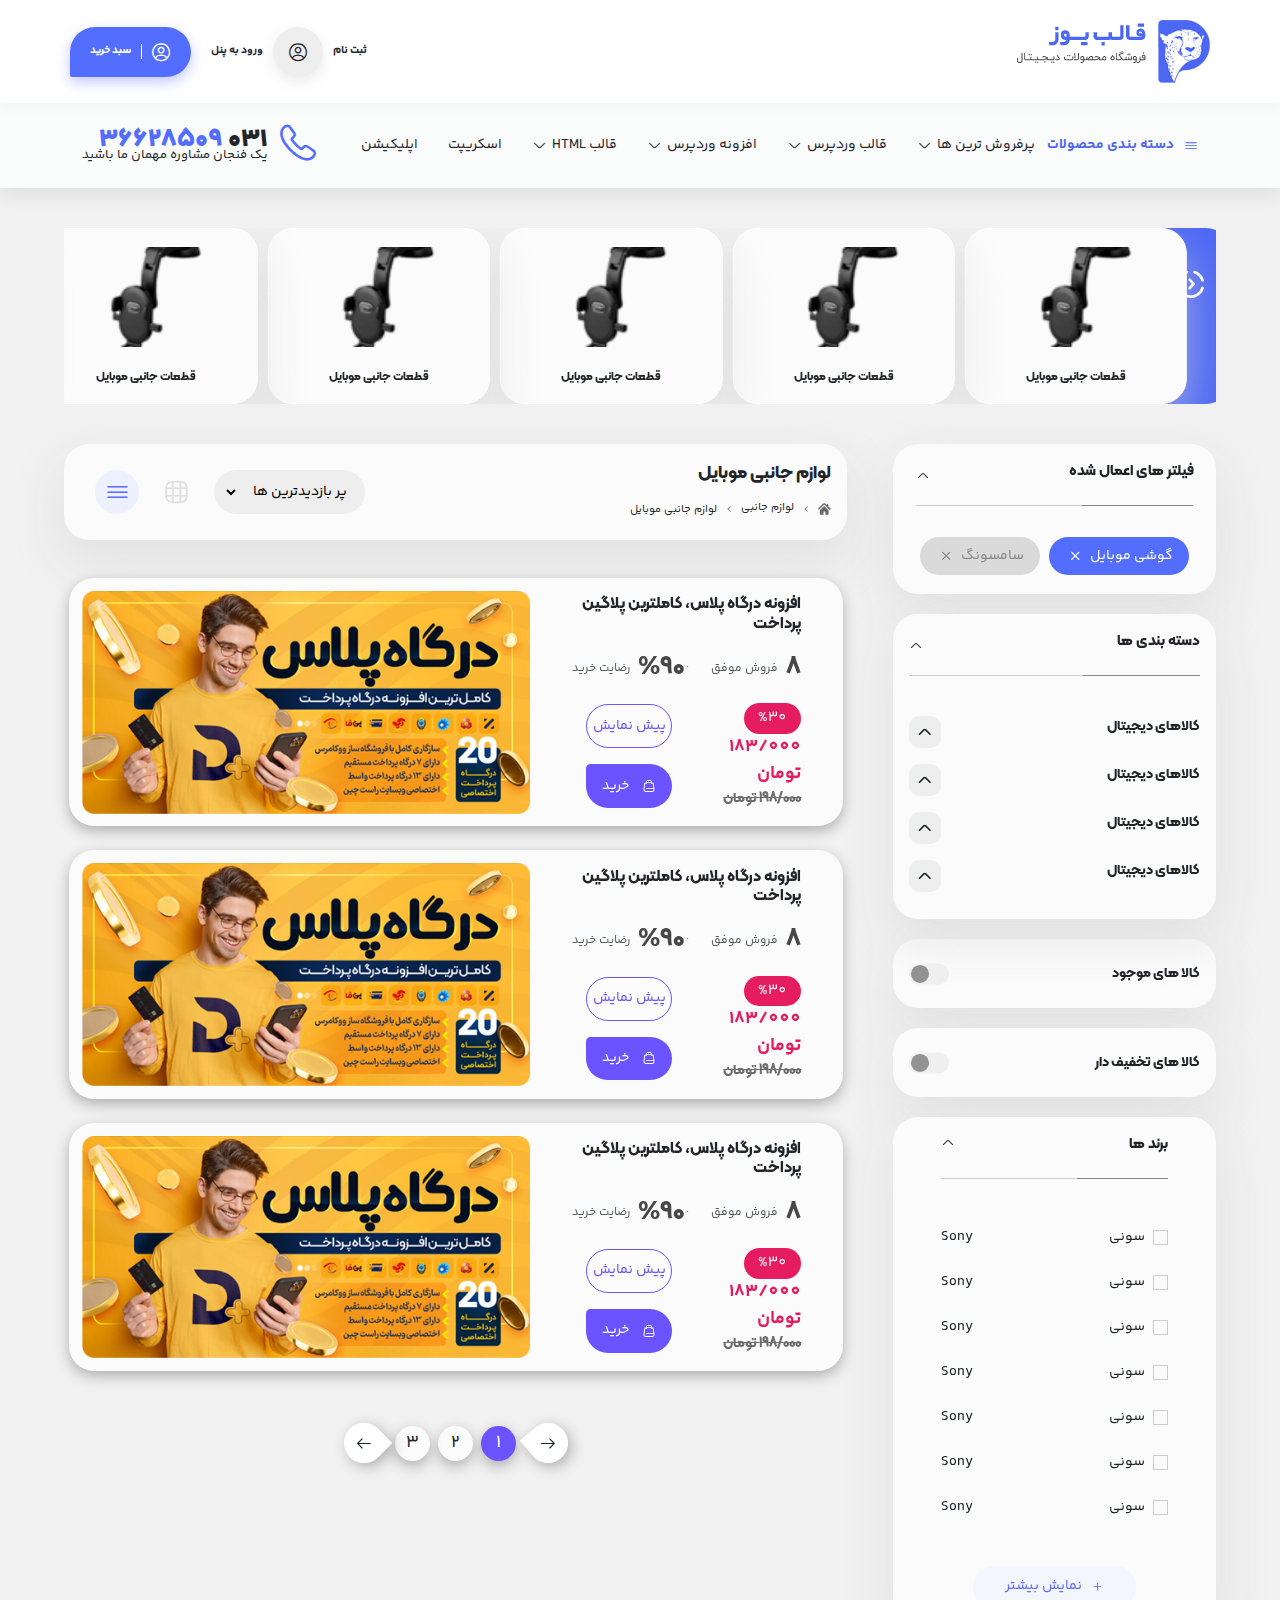
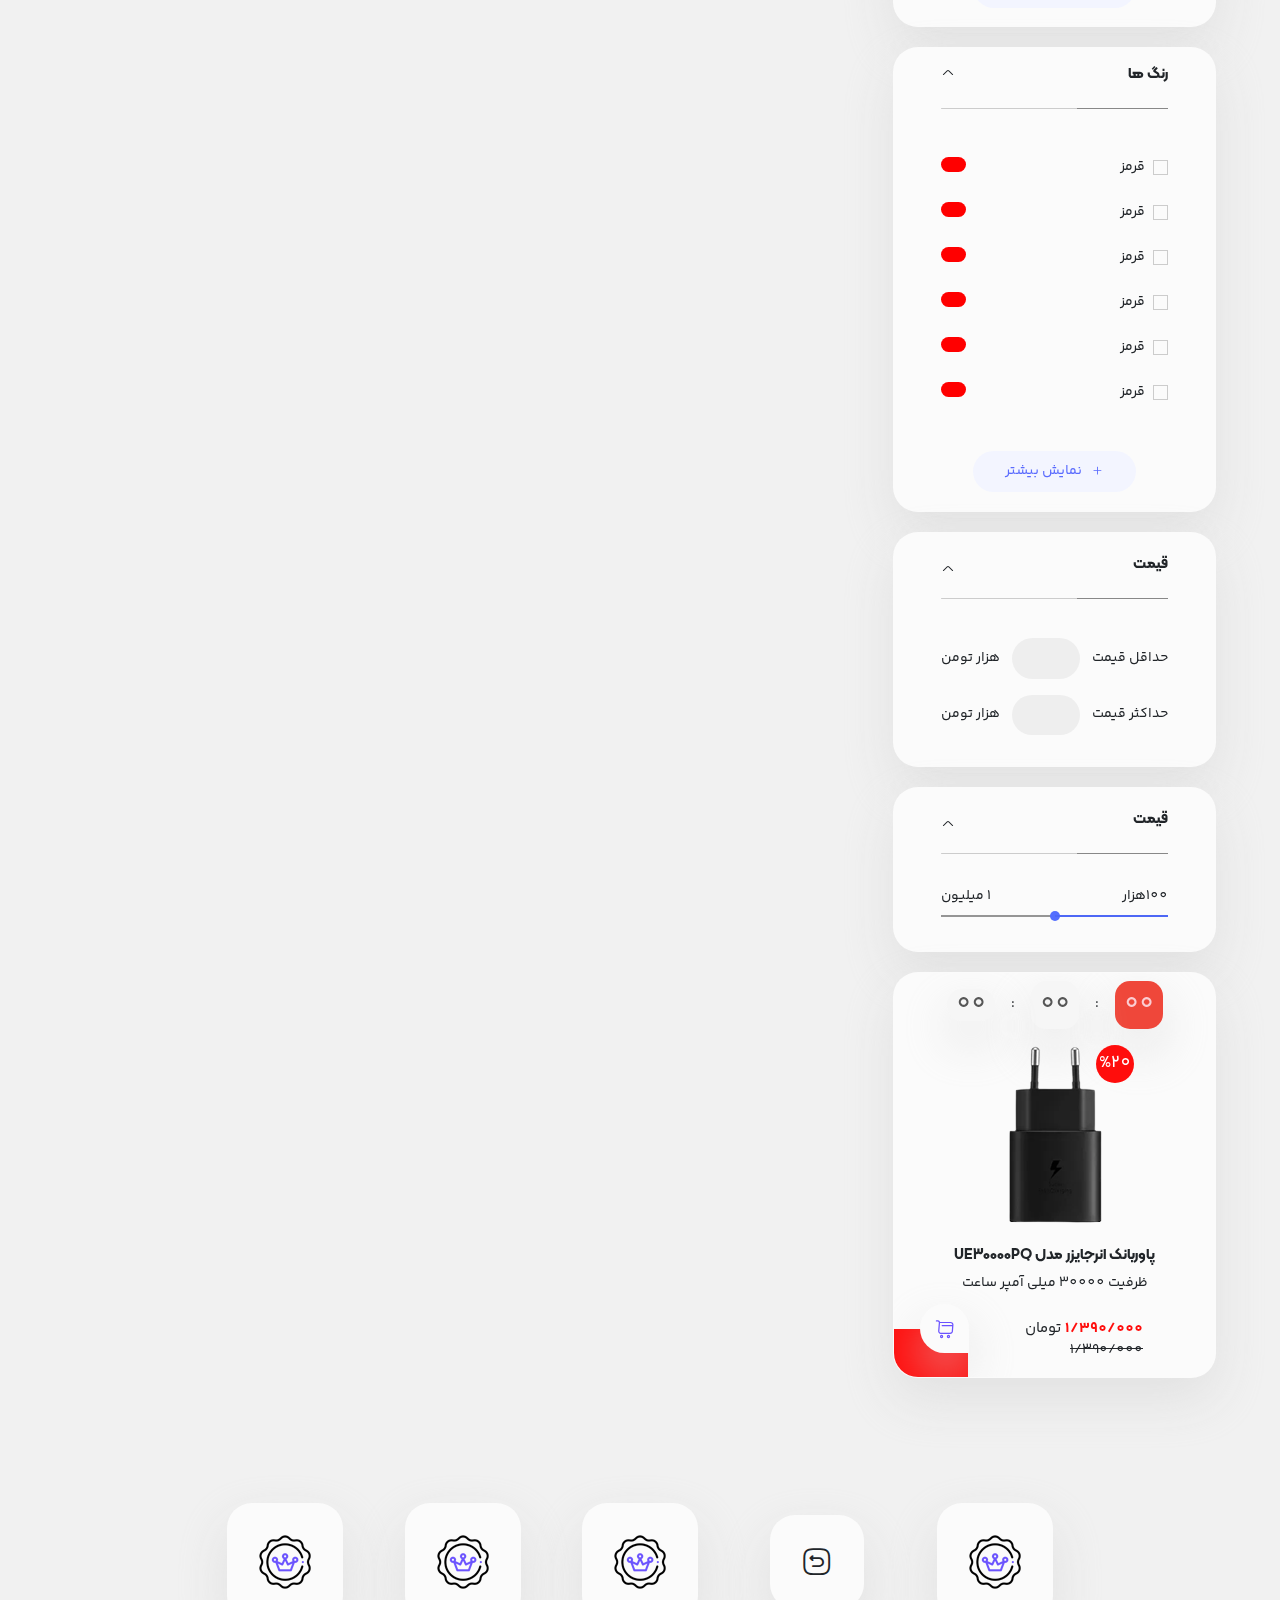
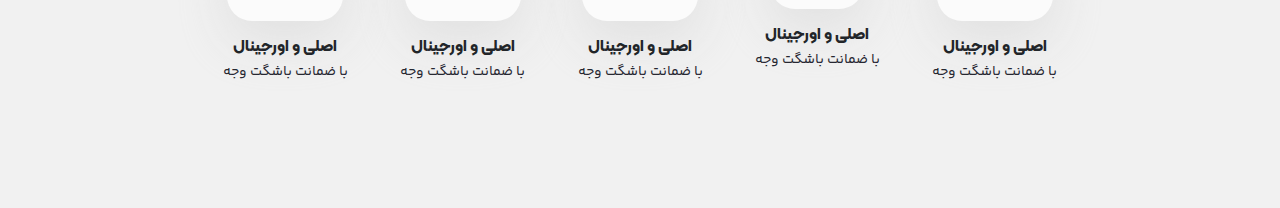
==== commit 93cc393a: "update description mobile has done" ====
--- a/index.html
+++ b/index.html
@@ -135,19 +135,21 @@
                 </div>
             </div>
         </header>
-        <div class="flex justify-between Products_Container">
+        <div class="swiper cat-slider flex justify-between Products_Container  ">
             <div class="border-radius next">
                 <svg
                     xmlns="http://www.w3.org/2000/svg"
                     xmlns:xlink="http://www.w3.org/1999/xlink"
                     width="26px"
                     height="26px"
+                    id="swiper-button-next"
+                    class="swiper-button-next"
                 >
                     <path fill-rule="evenodd" fill="rgb(255, 255, 255)" d="M12.734,17.937 C12.422,17.937 12.109,17.821 11.864,17.587 C11.359,17.102 11.338,16.295 11.819,15.785 L14.644,12.786 L11.822,9.808 C11.340,9.300 11.357,8.493 11.861,8.6 C12.366,7.519 13.165,7.538 13.647,8.46 L17.302,11.902 C17.768,12.394 17.769,13.168 17.305,13.662 L13.650,17.541 C13.401,17.804 13.68,17.937 12.734,17.937 Z"/>
                     <path fill-rule="evenodd" fill="rgb(255, 255, 255)" d="M25.687,9.382 L25.687,9.561 L25.687,9.561 C25.679,9.672 25.656,9.782 25.618,9.889 C25.579,10.0 25.523,10.108 25.450,10.207 L25.452,10.208 C25.336,10.367 25.184,10.494 25.9,10.583 C24.837,10.670 24.643,10.718 24.444,10.718 L24.407,10.718 C24.128,10.718 23.866,10.628 23.652,10.473 C23.438,10.318 23.271,10.96 23.185,9.833 C22.680,8.287 21.816,6.903 20.690,5.780 C19.566,4.659 18.180,3.797 16.631,3.296 C16.376,3.214 16.161,3.52 16.9,2.843 C15.858,2.635 15.771,2.379 15.771,2.108 L15.769,2.108 L15.769,2.69 L15.771,2.69 C15.771,1.867 15.819,1.670 15.908,1.495 C15.998,1.320 16.128,1.165 16.290,1.47 C16.456,0.927 16.643,0.850 16.836,0.819 C17.31,0.788 17.233,0.803 17.427,0.865 C19.368,1.495 21.106,2.579 22.515,3.991 C23.925,5.404 25.6,7.146 25.631,9.89 C25.648,9.142 25.661,9.194 25.670,9.247 C25.678,9.290 25.684,9.336 25.687,9.382 L25.687,9.382 ZM13.502,23.179 C15.732,23.179 17.798,22.455 19.479,21.231 C21.204,19.974 22.520,18.190 23.191,16.118 C23.275,15.860 23.436,15.644 23.644,15.492 C23.851,15.342 24.106,15.256 24.379,15.256 C24.589,15.256 24.790,15.305 24.967,15.395 C25.147,15.486 25.305,15.620 25.426,15.787 L25.426,15.790 C25.549,15.959 25.627,16.151 25.658,16.348 C25.689,16.546 25.673,16.753 25.608,16.953 C24.762,19.534 23.115,21.755 20.960,23.319 C18.864,24.841 16.288,25.739 13.502,25.739 C9.986,25.739 6.798,24.308 4.489,22.0 C2.180,19.690 0.750,16.502 0.750,12.986 C0.750,10.187 1.655,7.600 3.187,5.500 C4.762,3.342 7.0,1.695 9.599,0.858 C9.789,0.797 9.989,0.783 10.182,0.814 C10.374,0.844 10.559,0.920 10.720,1.38 C10.879,1.153 11.8,1.306 11.97,1.482 C11.185,1.655 11.233,1.849 11.233,2.49 C11.233,2.337 11.141,2.608 10.981,2.829 C10.821,3.50 10.592,3.222 10.320,3.312 C8.260,3.990 6.489,5.308 5.242,7.28 C4.27,8.705 3.311,10.763 3.311,12.986 C3.311,15.796 4.454,18.344 6.299,20.190 C8.144,22.36 10.692,23.179 13.502,23.179 Z"/>
                 </svg>
             </div>
-            <div class="flex justify-around items-center Products">
+            <div class="flex justify-around items-center Products swiper-wrapper">
                 <div class="bg-defualt flex items-center justify-evenly flex-col Product swiper-slide">
                     <div class="img_Container">
                         <img src="./assets/img/holder.png" alt="holder">
@@ -179,6 +181,71 @@
                     <h1>قطعات جانبی موبایل</h1>
                 </div>
                 <div class="bg-defualt flex items-center justify-evenly flex-col Product swiper-slide">
+                    <div class="img_Container">
+                        <img src="./assets/img/holder.png" alt="holder">
+                    </div>
+                    <h1>قطعات جانبی موبایل</h1>
+                </div>                <div class="bg-defualt flex items-center justify-evenly flex-col Product swiper-slide">
+                    <div class="img_Container">
+                        <img src="./assets/img/holder.png" alt="holder">
+                    </div>
+                    <h1>قطعات جانبی موبایل</h1>
+                </div>                <div class="bg-defualt flex items-center justify-evenly flex-col Product swiper-slide">
+                    <div class="img_Container">
+                        <img src="./assets/img/holder.png" alt="holder">
+                    </div>
+                    <h1>قطعات جانبی موبایل</h1>
+                </div>                <div class="bg-defualt flex items-center justify-evenly flex-col Product swiper-slide">
+                    <div class="img_Container">
+                        <img src="./assets/img/holder.png" alt="holder">
+                    </div>
+                    <h1>قطعات جانبی موبایل</h1>
+                </div>                <div class="bg-defualt flex items-center justify-evenly flex-col Product swiper-slide">
+                    <div class="img_Container">
+                        <img src="./assets/img/holder.png" alt="holder">
+                    </div>
+                    <h1>قطعات جانبی موبایل</h1>
+                </div>                <div class="bg-defualt flex items-center justify-evenly flex-col Product swiper-slide">
+                    <div class="img_Container">
+                        <img src="./assets/img/holder.png" alt="holder">
+                    </div>
+                    <h1>قطعات جانبی موبایل</h1>
+                </div>                <div class="bg-defualt flex items-center justify-evenly flex-col Product swiper-slide">
+                    <div class="img_Container">
+                        <img src="./assets/img/holder.png" alt="holder">
+                    </div>
+                    <h1>قطعات جانبی موبایل</h1>
+                </div>                <div class="bg-defualt flex items-center justify-evenly flex-col Product swiper-slide">
+                    <div class="img_Container">
+                        <img src="./assets/img/holder.png" alt="holder">
+                    </div>
+                    <h1>قطعات جانبی موبایل</h1>
+                </div>                <div class="bg-defualt flex items-center justify-evenly flex-col Product swiper-slide">
+                    <div class="img_Container">
+                        <img src="./assets/img/holder.png" alt="holder">
+                    </div>
+                    <h1>قطعات جانبی موبایل</h1>
+                </div>                <div class="bg-defualt flex items-center justify-evenly flex-col Product swiper-slide">
+                    <div class="img_Container">
+                        <img src="./assets/img/holder.png" alt="holder">
+                    </div>
+                    <h1>قطعات جانبی موبایل</h1>
+                </div>                <div class="bg-defualt flex items-center justify-evenly flex-col Product swiper-slide">
+                    <div class="img_Container">
+                        <img src="./assets/img/holder.png" alt="holder">
+                    </div>
+                    <h1>قطعات جانبی موبایل</h1>
+                </div>                <div class="bg-defualt flex items-center justify-evenly flex-col Product swiper-slide">
+                    <div class="img_Container">
+                        <img src="./assets/img/holder.png" alt="holder">
+                    </div>
+                    <h1>قطعات جانبی موبایل</h1>
+                </div>                <div class="bg-defualt flex items-center justify-evenly flex-col Product swiper-slide">
+                    <div class="img_Container">
+                        <img src="./assets/img/holder.png" alt="holder">
+                    </div>
+                    <h1>قطعات جانبی موبایل</h1>
+                </div>                <div class="bg-defualt flex items-center justify-evenly flex-col Product swiper-slide">
                     <div class="img_Container">
                         <img src="./assets/img/holder.png" alt="holder">
                     </div>
@@ -191,6 +258,8 @@
                     xmlns:xlink="http://www.w3.org/1999/xlink"
                     width="26px"
                     height="26px"
+                    id="swiper-button-prev"
+                    class="swiper-button-prev"
                 >
                     <path fill-rule="evenodd" fill="rgb(130, 143, 183)" d="M13.702,17.937 C14.15,17.937 14.328,17.821 14.572,17.587 C15.78,17.102 15.98,16.295 14.618,15.785 L11.792,12.786 L14.615,9.808 C15.97,9.300 15.79,8.493 14.575,8.6 C14.71,7.519 13.271,7.538 12.789,8.46 L9.134,11.902 C8.668,12.394 8.667,13.168 9.131,13.662 L12.786,17.541 C13.35,17.804 13.368,17.937 13.702,17.937 Z"/>
                     <path fill-rule="evenodd" fill="rgb(130, 143, 183)" d="M21.947,22.0 C19.638,24.308 16.450,25.739 12.935,25.739 C10.149,25.739 7.572,24.841 5.476,23.319 C3.322,21.755 1.674,19.534 0.828,16.953 C0.763,16.753 0.747,16.546 0.778,16.348 C0.809,16.151 0.888,15.959 1.10,15.790 L1.10,15.787 C1.132,15.620 1.290,15.486 1.469,15.395 C1.646,15.305 1.847,15.256 2.58,15.256 C2.331,15.256 2.586,15.342 2.792,15.492 C3.0,15.644 3.161,15.860 3.245,16.118 C3.916,18.190 5.233,19.974 6.957,21.231 C8.638,22.455 10.704,23.179 12.935,23.179 C15.744,23.179 18.292,22.36 20.138,20.190 C21.983,18.344 23.126,15.796 23.126,12.986 C23.126,10.763 22.409,8.705 21.195,7.28 C19.948,5.308 18.176,3.990 16.117,3.312 C15.844,3.222 15.616,3.50 15.455,2.829 C15.296,2.608 15.204,2.337 15.204,2.49 C15.204,1.849 15.252,1.655 15.339,1.482 C15.429,1.306 15.557,1.153 15.717,1.38 C15.878,0.920 16.62,0.844 16.255,0.814 C16.447,0.783 16.647,0.797 16.838,0.858 C19.437,1.695 21.674,3.342 23.249,5.500 C24.781,7.600 25.687,10.187 25.687,12.986 C25.687,16.502 24.256,19.690 21.947,22.0 ZM10.666,2.108 C10.666,2.379 10.578,2.635 10.427,2.843 C10.275,3.52 10.60,3.214 9.805,3.296 C8.257,3.797 6.871,4.659 5.747,5.780 C4.621,6.903 3.756,8.287 3.252,9.833 C3.165,10.96 2.999,10.318 2.784,10.473 C2.571,10.628 2.308,10.718 2.29,10.718 L1.993,10.718 C1.793,10.718 1.600,10.670 1.428,10.583 C1.253,10.494 1.100,10.367 0.985,10.208 L0.986,10.207 C0.914,10.108 0.858,10.0 0.818,9.889 C0.780,9.782 0.757,9.672 0.749,9.561 L0.749,9.561 L0.749,9.382 L0.749,9.382 C0.752,9.336 0.758,9.290 0.766,9.247 C0.776,9.194 0.789,9.142 0.806,9.89 C1.431,7.146 2.511,5.404 3.921,3.991 C5.330,2.579 7.69,1.495 9.10,0.865 C9.203,0.803 9.405,0.788 9.600,0.819 C9.793,0.850 9.981,0.927 10.146,1.47 C10.309,1.165 10.439,1.320 10.528,1.495 C10.617,1.670 10.666,1.867 10.666,2.69 L10.668,2.69 L10.667,2.108 L10.666,2.108 Z"/>
--- a/assets/css/app.css
+++ b/assets/css/app.css
@@ -364,14 +364,14 @@
 .Products_Container .next svg {
     position: absolute;
     top: 50%;
-    right: 10px;
+    right: 18%;
     transform: translateY(-50%) scale(1.1);
     transition: all .1s linear;
     cursor: pointer;
 }
 
 .Products_Container .next svg:hover {
-    right: 8px;
+    right: 16%;
     transform: translateY(-50%) scale(1.15);
 
 }
@@ -389,7 +389,7 @@
 .Products_Container .prev svg {
     position: absolute;
     top: 50%;
-    left: 10px;
+    left: 10%;
     transform: translateY(-50%) scale(1.1);
     transition: all .1s linear;
     cursor: pointer;
@@ -397,7 +397,7 @@
 
 .Products_Container .prev svg:hover {
     transform: translateY(-50%) scale(1.15);
-    left: 8px;
+    left: 8%;
 }
 
 .Products {
@@ -755,7 +755,7 @@
     box-shadow: var(--bs-box-shadow);
 }
 
-.card-body:hover .card-title h2 {
+.card-body .card-title h2:hover {
     color: var(--colorone);
 }
 
@@ -1207,7 +1207,7 @@
     padding: .2rem 1rem;
 
     position: absolute;
-    top: -5px;
+    top: -15px;
     transform: translateX(-50%) scale(0);
     transform-origin: bottom;
 
@@ -1251,6 +1251,11 @@
 
 input[type="range"]::-moz-range-track {
     background: #959595;
+    height: 2px;
+}
+
+input[type="range"]::-moz-range-progress {
+    background-color: var(--colorone);
     height: 2px;
 }
 
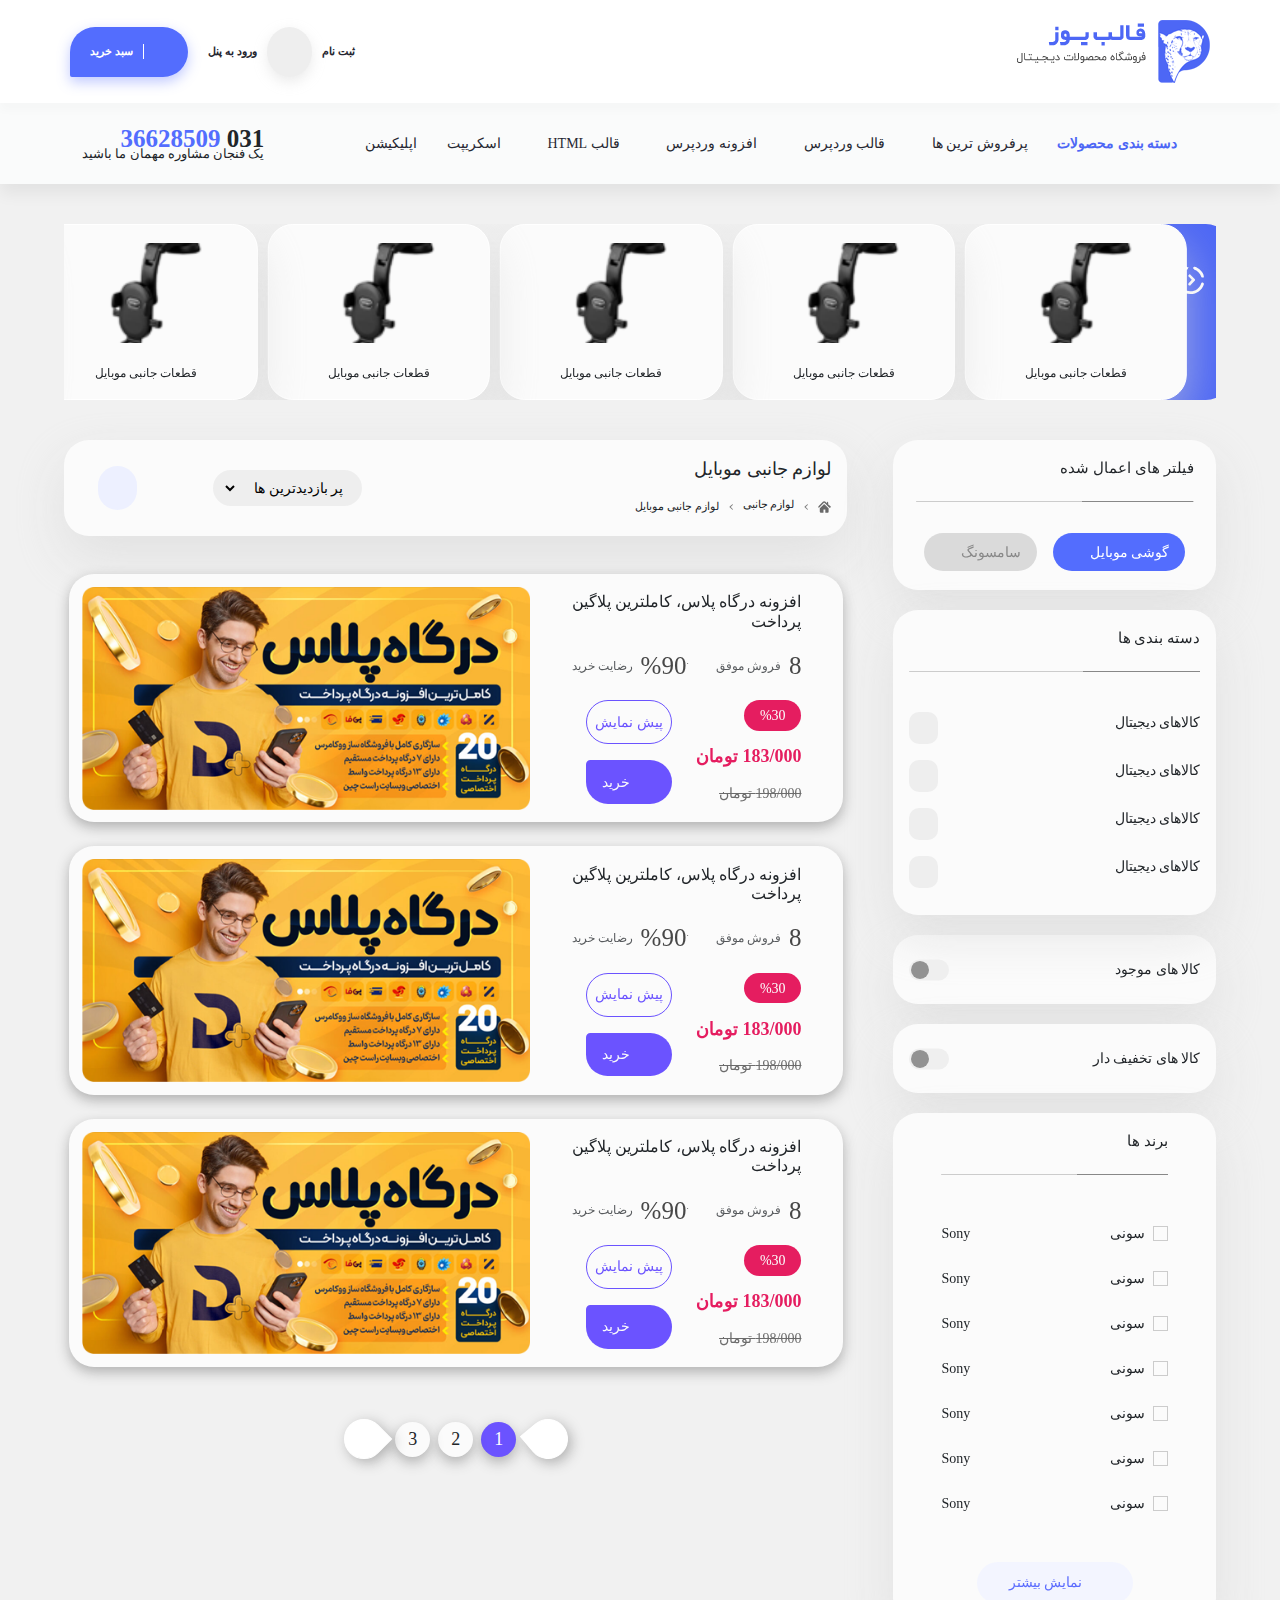
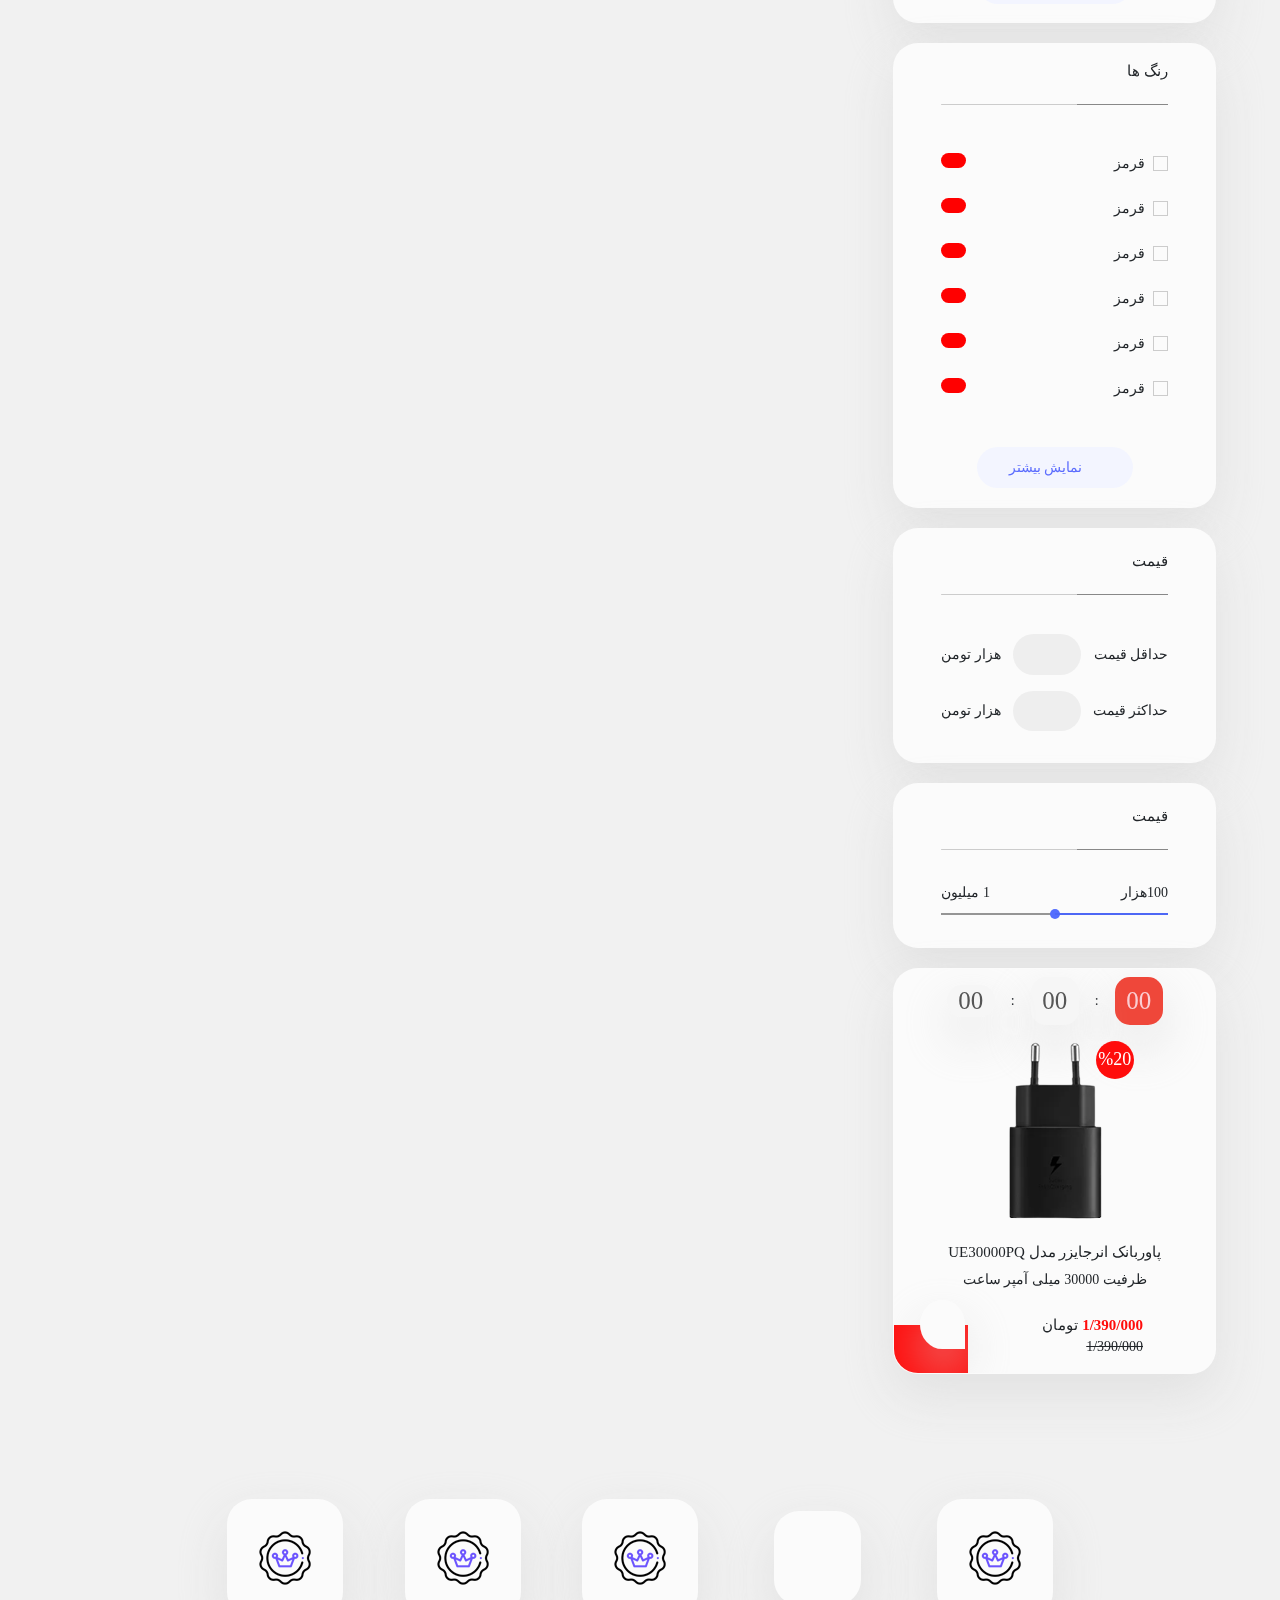
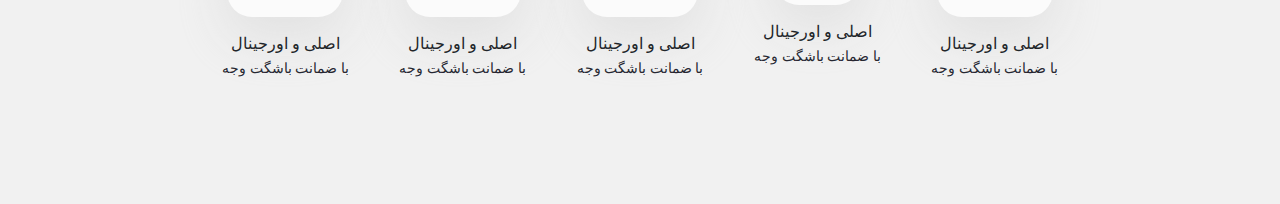
==== commit 744589b2: "update pannel items" ====
--- a/index.html
+++ b/index.html
@@ -25,7 +25,7 @@
         <link rel="stylesheet" href="assets/css/app.css">
         <link rel="stylesheet" href="assets/css/global_Classes.css">
     </head>
-    <body>
+    <body class="archive-page">
         <header>
             <div class="top-header">
                 <div class="container">
--- a/assets/css/base.css
+++ b/assets/css/base.css
@@ -5247,7 +5247,7 @@
 
 .accordion-button:not(.collapsed)::after {
   background-image: var(--bs-accordion-btn-active-icon);
-  transform: var(--bs-accordion-btn-icon-transform)
+  transform: rotate(-90deg)
 }
 
 .accordion-button::after {
@@ -5270,13 +5270,6 @@
 
 .accordion-button:hover {
   z-index: 2
-}
-
-.accordion-button:focus {
-  z-index: 3;
-  border-color: var(--bs-accordion-btn-focus-border-color);
-  outline: 0;
-  box-shadow: var(--bs-accordion-btn-focus-box-shadow)
 }
 
 .accordion-header {
@@ -13896,7 +13889,7 @@
 /*# sourceMappingURL=bootstrap.min.css.map */
 
 /**
- * Swiper 10.3.1
+ * Swiper 11.0.5
  * Most modern mobile touch slider and framework with hardware accelerated transitions
  * https://swiperjs.com
  *
@@ -13904,7 +13897,7 @@
  *
  * Released under the MIT License
  *
- * Released on: September 28, 2023
+ * Released on: November 22, 2023
  */
 
 @font-face {
@@ -13931,7 +13924,6 @@
   margin-right: auto;
   position: relative;
   overflow: hidden;
-  overflow: clip;
   list-style: none;
   padding: 0;
   z-index: 1;
@@ -14686,614 +14678,7 @@
   overflow: hidden
 }
 
-@font-face {
-  font-family: PeydaWebFaNum;
-  font-style: normal;
-  font-weight: 100;
-  src: url('../fonts/woff2/PeydaWebFaNum-Thin.woff2') format('woff2'),
-    /* FF39+,Chrome36+, Opera24+*/
-    url('../fonts/woff/PeydaWebFaNum-Thin.woff') format('woff');
-  /* FF3.6+, IE9, Chrome6+, Saf5.1+*/
-}
-
-@font-face {
-  font-family: PeydaWebFaNum;
-  font-style: normal;
-  font-weight: 200;
-  src: url('../fonts/woff2/PeydaWebFaNum-Light.woff2') format('woff2'),
-    /* FF39+,Chrome36+, Opera24+*/
-    url('../fonts/woff/PeydaWebFaNum-Light.woff') format('woff');
-  /* FF3.6+, IE9, Chrome6+, Saf5.1+*/
-}
-
-
-@font-face {
-  font-family: PeydaWebFaNum;
-  font-style: normal;
-  font-weight: 300;
-  src: url('../fonts/woff2/PeydaWebFaNum-ExtraLight.woff2') format('woff2'),
-    /* FF39+,Chrome36+, Opera24+*/
-    url('../fonts/woff/PeydaWebFaNum-ExtraLight.woff') format('woff');
-  /* FF3.6+, IE9, Chrome6+, Saf5.1+*/
-}
-
-@font-face {
-  font-family: PeydaWebFaNum;
-  font-style: normal;
-  font-weight: 400;
-  src: url('../fonts/woff2/PeydaWebFaNum-Regular.woff2') format('woff2'),
-    /* FF39+,Chrome36+, Opera24+*/
-    url('../fonts/woff/PeydaWebFaNum-Regular.woff') format('woff');
-  /* FF3.6+, IE9, Chrome6+, Saf5.1+*/
-}
-
-@font-face {
-  font-family: PeydaWebFaNum;
-  font-style: normal;
-  font-weight: 500;
-  src: url('../fonts/woff2/PeydaWebFaNum-Medium.woff2') format('woff2'),
-    /* FF39+,Chrome36+, Opera24+*/
-    url('../fonts/woff/PeydaWebFaNum-Medium.woff') format('woff');
-  /* FF3.6+, IE9, Chrome6+, Saf5.1+*/
-}
-
-@font-face {
-  font-family: PeydaWebFaNum;
-  font-style: normal;
-  font-weight: 600;
-  src: url('../fonts/woff2/PeydaWebFaNum-SemiBold.woff2') format('woff2'),
-    /* FF39+,Chrome36+, Opera24+*/
-    url('../fonts/woff/PeydaWebFaNum-SemiBold.woff') format('woff');
-  /* FF3.6+, IE9, Chrome6+, Saf5.1+*/
-}
-
-@font-face {
-  font-family: PeydaWebFaNum;
-  font-style: normal;
-  font-weight: 700;
-  src: url('../fonts/woff2/PeydaWebFaNum-Bold.woff2') format('woff2'),
-    /* FF39+,Chrome36+, Opera24+*/
-    url('../fonts/woff/PeydaWebFaNum-Bold.woff') format('woff');
-  /* FF3.6+, IE9, Chrome6+, Saf5.1+*/
-}
-
-@font-face {
-  font-family: PeydaWebFaNum;
-  font-style: normal;
-  font-weight: 800;
-  src: url('../fonts/woff2/PeydaWebFaNum-ExtraBold.woff2') format('woff2'),
-    /* FF39+,Chrome36+, Opera24+*/
-    url('../fonts/woff/PeydaWebFaNum-ExtraBold.woff') format('woff');
-  /* FF3.6+, IE9, Chrome6+, Saf5.1+*/
-}
-
-@font-face {
-  font-family: PeydaWebFaNum;
-  font-style: normal;
-  font-weight: 900;
-  src: url('../fonts/woff2/PeydaWebFaNum-Black.woff2') format('woff2'),
-    /* FF39+,Chrome36+, Opera24+*/
-    url('../fonts/woff/PeydaWebFaNum-Black.woff') format('woff');
-  /* FF3.6+, IE9, Chrome6+, Saf5.1+*/
-}
-
-@font-face {
-  font-family: PeydaWebFaNum;
-  font-style: normal;
-  font-weight: normal;
-  src: url('../fonts/woff2/PeydaWebFaNum-Regular.woff2') format('woff2'),
-    /* FF39+,Chrome36+, Opera24+*/
-    url('../fonts/woff/PeydaWebFaNum-Regular.woff') format('woff');
-  /* FF3.6+, IE9, Chrome6+, Saf5.1+*/
-}
-
-@font-face {
-  font-family: PeydaWebFaNum;
-  font-style: normal;
-  font-weight: bold;
-  src: url('../fonts/woff2/PeydaWebFaNum-Bold.woff2') format('woff2'),
-    /* FF39+,Chrome36+, Opera24+*/
-    url('../fonts/woff/PeydaWebFaNum-Bold.woff') format('woff');
-  /* FF3.6+, IE9, Chrome6+, Saf5.1+*/
-}
-
-@font-face {
-  font-family: rokh;
-  font-style: normal;
-  font-weight: 100;
-  src: url('../fonts/woff2/RokhFaNum-Thin.woff2') format('woff2'),
-    /* FF39+,Chrome36+, Opera24+*/
-    url('../fonts/woff/RokhFaNum-Thin.woff') format('woff');
-  /* FF3.6+, IE9, Chrome6+, Saf5.1+*/
-}
-
-@font-face {
-  font-family: rokh;
-  font-style: normal;
-  font-weight: 200;
-  src: url('../fonts/woff2/RokhFaNum-Light.woff2') format('woff2'),
-    /* FF39+,Chrome36+, Opera24+*/
-    url('../fonts/woff/RokhFaNum-Light.woff') format('woff');
-  /* FF3.6+, IE9, Chrome6+, Saf5.1+*/
-}
-
-
-@font-face {
-  font-family: rokh;
-  font-style: normal;
-  font-weight: 300;
-  src: url('../fonts/woff2/RokhFaNum-ExtraLight.woff2') format('woff2'),
-    /* FF39+,Chrome36+, Opera24+*/
-    url('../fonts/woff/RokhFaNum-ExtraLight.woff') format('woff');
-  /* FF3.6+, IE9, Chrome6+, Saf5.1+*/
-}
-
-@font-face {
-  font-family: rokh;
-  font-style: normal;
-  font-weight: 400;
-  src: url('../fonts/woff2/RokhFaNum-Regular.woff2') format('woff2'),
-    /* FF39+,Chrome36+, Opera24+*/
-    url('../fonts/woff/RokhFaNum-Regular.woff') format('woff');
-  /* FF3.6+, IE9, Chrome6+, Saf5.1+*/
-}
-
-@font-face {
-  font-family: rokh;
-  font-style: normal;
-  font-weight: 500;
-  src: url('../fonts/woff2/RokhFaNum-Medium.woff2') format('woff2'),
-    /* FF39+,Chrome36+, Opera24+*/
-    url('../fonts/woff/RokhFaNum-Medium.woff') format('woff');
-  /* FF3.6+, IE9, Chrome6+, Saf5.1+*/
-}
-
-@font-face {
-  font-family: rokh;
-  font-style: normal;
-  font-weight: 600;
-  src: url('../fonts/woff2/RokhFaNum-SemiBold.woff2') format('woff2'),
-    /* FF39+,Chrome36+, Opera24+*/
-    url('../fonts/woff/RokhFaNum-SemiBold.woff') format('woff');
-  /* FF3.6+, IE9, Chrome6+, Saf5.1+*/
-}
-
-@font-face {
-  font-family: rokh;
-  font-style: normal;
-  font-weight: 700;
-  src: url('../fonts/woff2/RokhFaNum-Bold.woff2') format('woff2'),
-    /* FF39+,Chrome36+, Opera24+*/
-    url('../fonts/woff/RokhFaNum-Bold.woff') format('woff');
-  /* FF3.6+, IE9, Chrome6+, Saf5.1+*/
-}
-
-@font-face {
-  font-family: rokh;
-  font-style: normal;
-  font-weight: 800;
-  src: url('../fonts/woff2/RokhFaNum-ExtraBold.woff2') format('woff2'),
-    /* FF39+,Chrome36+, Opera24+*/
-    url('../fonts/woff/RokhFaNum-ExtraBold.woff') format('woff');
-  /* FF3.6+, IE9, Chrome6+, Saf5.1+*/
-}
-
-@font-face {
-  font-family: rokh;
-  font-style: normal;
-  font-weight: 900;
-  src: url('../fonts/woff2/RokhFaNum-Black.woff2') format('woff2'),
-    /* FF39+,Chrome36+, Opera24+*/
-    url('../fonts/woff/RokhFaNum-Black.woff') format('woff');
-  /* FF3.6+, IE9, Chrome6+, Saf5.1+*/
-}
-
-@font-face {
-  font-family: rokh;
-  font-style: normal;
-  font-weight: normal;
-  src: url('../fonts/woff2/RokhFaNum-Regular.woff2') format('woff2'),
-    /* FF39+,Chrome36+, Opera24+*/
-    url('../fonts/woff/RokhFaNum-Regular.woff') format('woff');
-  /* FF3.6+, IE9, Chrome6+, Saf5.1+*/
-}
-
-@font-face {
-  font-family: Morabba;
-  font-style: normal;
-  font-weight: bold;
-  src: url('../fonts/woff2/Morabba-Bold.woff2') format('woff2'),
-    /* FF39+,Chrome36+, Opera24+*/
-    url('../fonts/woff/Morabba-Bold.woff') format('woff');
-  /* FF3.6+, IE9, Chrome6+, Saf5.1+*/
-}
-
-@font-face {
-  font-family: Morabba;
-  font-style: normal;
-  font-weight: 100;
-  src: url('../fonts/woff2/Morabba-Thin.woff2') format('woff2'),
-    /* FF39+,Chrome36+, Opera24+*/
-    url('../fonts/woff/Morabba-Thin.woff') format('woff');
-  /* FF3.6+, IE9, Chrome6+, Saf5.1+*/
-}
-
-@font-face {
-  font-family: Morabba;
-  font-style: normal;
-  font-weight: 200;
-  src: url('../fonts/woff2/Morabba-LigMorabbaht.woff2') format('woff2'),
-    /* FF39+,Chrome36+, Opera24+*/
-    url('../fonts/woff/Morabba-Light.woff') format('woff');
-  /* FF3.6+, IE9, Chrome6+, Saf5.1+*/
-}
-
-
-@font-face {
-  font-family: Morabba;
-  font-style: normal;
-  font-weight: 300;
-  src: url('../fonts/woff2/Morabba-ExtraLight.woff2') format('woff2'),
-    /* FF39+,Chrome36+, Opera24+*/
-    url('../fonts/woff/Morabba-ExtraLight.woff') format('woff');
-  /* FF3.6+, IE9, Chrome6+, Saf5.1+*/
-}
-
-@font-face {
-  font-family: Morabba;
-  font-style: normal;
-  font-weight: 400;
-  src: url('../fonts/woff2/Morabba-Regular.woff2') format('woff2'),
-    /* FF39+,Chrome36+, Opera24+*/
-    url('../fonts/woff/Morabba-Regular.woff') format('woff');
-  /* FF3.6+, IE9, Chrome6+, Saf5.1+*/
-}
-
-@font-face {
-  font-family: Morabba;
-  font-style: normal;
-  font-weight: 500;
-  src: url('../fonts/woff2/Morabba-Medium.woff2') format('woff2'),
-    /* FF39+,Chrome36+, Opera24+*/
-    url('../fonts/woff/Morabba-Medium.woff') format('woff');
-  /* FF3.6+, IE9, Chrome6+, Saf5.1+*/
-}
-
-@font-face {
-  font-family: Morabba;
-  font-style: normal;
-  font-weight: 600;
-  src: url('../fonts/woff2/Morabba-SemiBold.woff2') format('woff2'),
-    /* FF39+,Chrome36+, Opera24+*/
-    url('../fonts/woff/Morabba-SemiBold.woff') format('woff');
-  /* FF3.6+, IE9, Chrome6+, Saf5.1+*/
-}
-
-@font-face {
-  font-family: Morabba;
-  font-style: normal;
-  font-weight: 700;
-  src: url('../fonts/woff2/Morabba-Bold.woff2') format('woff2'),
-    /* FF39+,Chrome36+, Opera24+*/
-    url('../fonts/woff/Morabba-Bold.woff') format('woff');
-  /* FF3.6+, IE9, Chrome6+, Saf5.1+*/
-}
-
-@font-face {
-  font-family: Morabba;
-  font-style: normal;
-  font-weight: 800;
-  src: url('../fonts/woff2/Morabba-ExtraBold.woff2') format('woff2'),
-    /* FF39+,Chrome36+, Opera24+*/
-    url('../fonts/woff/Morabba-ExtraBold.woff') format('woff');
-  /* FF3.6+, IE9, Chrome6+, Saf5.1+*/
-}
-
-@font-face {
-  font-family: Morabba;
-  font-style: normal;
-  font-weight: 900;
-  src: url('../fonts/woff2/Morabba-Black.woff2') format('woff2'),
-    /* FF39+,Chrome36+, Opera24+*/
-    url('../fonts/woff/Morabba-Black.woff') format('woff');
-  /* FF3.6+, IE9, Chrome6+, Saf5.1+*/
-}
-
-@font-face {
-  font-family: Morabba;
-  font-style: normal;
-  font-weight: normal;
-  src: url('../fonts/woff2/Morabba-Regular.woff2') format('woff2'),
-    /* FF39+,Chrome36+, Opera24+*/
-    url('../fonts/woff/Morabba-Regular.woff') format('woff');
-  /* FF3.6+, IE9, Chrome6+, Saf5.1+*/
-}
-
-@font-face {
-  font-family: Morabba;
-  font-style: normal;
-  font-weight: bold;
-  src: url('../fonts/woff2/Morabba-Bold.woff2') format('woff2'),
-    /* FF39+,Chrome36+, Opera24+*/
-    url('../fonts/woff/Morabba-Bold.woff') format('woff');
-  /* FF3.6+, IE9, Chrome6+, Saf5.1+*/
-}
-
-@font-face {
-  font-family: dana;
-  font-style: normal;
-  font-weight: 100;
-  src: url('../fonts/woff2/DanaFaNum-Thin.woff2') format('woff2'),
-    /* FF39+,Chrome36+, Opera24+*/
-    url('../fonts/woff/DanaFaNum-Thin.woff') format('woff');
-  /* FF3.6+, IE9, Chrome6+, Saf5.1+*/
-}
-
-@font-face {
-  font-family: dana;
-  font-style: normal;
-  font-weight: 200;
-  src: url('../fonts/woff2/DanaFaNum-LigMorabbaht.woff2') format('woff2'),
-    /* FF39+,Chrome36+, Opera24+*/
-    url('../fonts/woff/DanaFaNum-Light.woff') format('woff');
-  /* FF3.6+, IE9, Chrome6+, Saf5.1+*/
-}
-
-
-@font-face {
-  font-family: dana;
-  font-style: normal;
-  font-weight: 300;
-  src: url('../fonts/woff2/DanaFaNum-ExtraLight.woff2') format('woff2'),
-    /* FF39+,Chrome36+, Opera24+*/
-    url('../fonts/woff/DanaFaNum-ExtraLight.woff') format('woff');
-  /* FF3.6+, IE9, Chrome6+, Saf5.1+*/
-}
-
-@font-face {
-  font-family: dana;
-  font-style: normal;
-  font-weight: 400;
-  src: url('../fonts/woff2/DanaFaNum-Regular.woff2') format('woff2'),
-    /* FF39+,Chrome36+, Opera24+*/
-    url('../fonts/woff/DanaFaNum-Regular.woff') format('woff');
-  /* FF3.6+, IE9, Chrome6+, Saf5.1+*/
-}
-
-@font-face {
-  font-family: dana;
-  font-style: normal;
-  font-weight: 500;
-  src: url('../fonts/woff2/DanaFaNum-Medium.woff2') format('woff2'),
-    /* FF39+,Chrome36+, Opera24+*/
-    url('../fonts/woff/DanaFaNum-Medium.woff') format('woff');
-  /* FF3.6+, IE9, Chrome6+, Saf5.1+*/
-}
-
-@font-face {
-  font-family: Morabba;
-  font-style: normal;
-  font-weight: 600;
-  src: url('../fonts/woff2/DanaFaNum-SemiBold.woff2') format('woff2'),
-    /* FF39+,Chrome36+, Opera24+*/
-    url('../fonts/woff/DanaFaNum-SemiBold.woff') format('woff');
-  /* FF3.6+, IE9, Chrome6+, Saf5.1+*/
-}
-
-@font-face {
-  font-family: dana;
-  font-style: normal;
-  font-weight: 700;
-  src: url('../fonts/woff2/DanaFaNum-Bold.woff2') format('woff2'),
-    /* FF39+,Chrome36+, Opera24+*/
-    url('../fonts/woff/DanaFaNum-Bold.woff') format('woff');
-  /* FF3.6+, IE9, Chrome6+, Saf5.1+*/
-}
-
-@font-face {
-  font-family: dana;
-  font-style: normal;
-  font-weight: 800;
-  src: url('../fonts/woff2/DanaFaNum-ExtraBold.woff2') format('woff2'),
-    /* FF39+,Chrome36+, Opera24+*/
-    url('../fonts/woff/DanaFaNum-ExtraBold.woff') format('woff');
-  /* FF3.6+, IE9, Chrome6+, Saf5.1+*/
-}
-
-@font-face {
-  font-family: dana;
-  font-style: normal;
-  font-weight: 900;
-  src: url('../fonts/woff2/DanaFaNum-Black.woff2') format('woff2'),
-    /* FF39+,Chrome36+, Opera24+*/
-    url('../fonts/woff/DanaFaNum-Black.woff') format('woff');
-  /* FF3.6+, IE9, Chrome6+, Saf5.1+*/
-}
-
-@font-face {
-  font-family: dana;
-  font-style: normal;
-  font-weight: normal;
-  src: url('../fonts/woff2/DanaFaNum-Regular.woff2') format('woff2'),
-    /* FF39+,Chrome36+, Opera24+*/
-    url('../fonts/woff/DanaFaNum-Regular.woff') format('woff');
-  /* FF3.6+, IE9, Chrome6+, Saf5.1+*/
-}
-
-@font-face {
-  font-family: dana;
-  font-style: normal;
-  font-weight: bold;
-  src: url('../fonts/woff2/DanaFaNum-Bold.woff2') format('woff2'),
-    /* FF39+,Chrome36+, Opera24+*/
-    url('../fonts/woff/DanaFaNum-Bold.woff') format('woff');
-  /* FF3.6+, IE9, Chrome6+, Saf5.1+*/
-}
-
-@font-face {
-  font-family: kalame;
-  font-style: normal;
-  font-weight: 100;
-  src: url('../fonts/woff2/KalamehWebFaNum-Bold.woff2') format('woff2'),
-    /* FF39+,Chrome36+, Opera24+*/
-    url('../fonts/woff/KalamehWebFaNum-Bold.woff') format('woff');
-  /* FF3.6+, IE9, Chrome6+, Saf5.1+*/
-}
-
-@font-face {
-  font-family: kalame;
-  font-style: normal;
-  font-weight: normal;
-  src: url('../fonts/woff2/KalamehWebFaNum-Bold.woff2') format('woff2'),
-    /* FF39+,Chrome36+, Opera24+*/
-    url('../fonts/woff/KalamehWebFaNum-Bold.woff') format('woff');
-  /* FF3.6+, IE9, Chrome6+, Saf5.1+*/
-}
-
-@font-face {
-  font-family: kalame;
-  font-style: normal;
-  font-weight: bold;
-  src: url('../fonts/woff2/KalamehWebFaNum-Bold.woff2') format('woff2'),
-    /* FF39+,Chrome36+, Opera24+*/
-    url('../fonts/woff/KalamehWebFaNum-Bold.woff') format('woff');
-  /* FF3.6+, IE9, Chrome6+, Saf5.1+*/
-}
-
-@font-face {
-  font-family: kalame;
-  font-style: normal;
-  font-weight: 900;
-  src: url('../fonts/woff2/KalamehWebFaNum-Bold.woff2') format('woff2'),
-    /* FF39+,Chrome36+, Opera24+*/
-    url('../fonts/woff/KalamehWebFaNum-Bold.woff') format('woff');
-  /* FF3.6+, IE9, Chrome6+, Saf5.1+*/
-}
-
-
-@font-face {
-  font-family: yekanbakh;
-  font-style: normal;
-  font-weight: 100;
-  src: url('../fonts/woff2/YekanBakhFaNum-Thin.woff2') format('woff2'),
-    /* FF39+,Chrome36+, Opera24+*/
-    url('../fonts/woff/YekanBakhFaNum-Thin.woff') format('woff');
-  /* FF3.6+, IE9, Chrome6+, Saf5.1+*/
-}
-
-@font-face {
-  font-family: yekanbakh;
-  font-style: normal;
-  font-weight: 200;
-  src: url('../fonts/woff2/YekanBakhFaNum-LigMorabbaht.woff2') format('woff2'),
-    /* FF39+,Chrome36+, Opera24+*/
-    url('../fonts/woff/YekanBakhFaNum-Light.woff') format('woff');
-  /* FF3.6+, IE9, Chrome6+, Saf5.1+*/
-}
-
-
-@font-face {
-  font-family: yekanbakh;
-  font-style: normal;
-  font-weight: 300;
-  src: url('../fonts/woff2/YekanBakhFaNum-ExtraLight.woff2') format('woff2'),
-    /* FF39+,Chrome36+, Opera24+*/
-    url('../fonts/woff/YekanBakhFaNum-ExtraLight.woff') format('woff');
-  /* FF3.6+, IE9, Chrome6+, Saf5.1+*/
-}
-
-@font-face {
-  font-family: yekanbakh;
-  font-style: normal;
-  font-weight: 400;
-  src: url('../fonts/woff2/YekanBakhFaNum-Regular.woff2') format('woff2'),
-    /* FF39+,Chrome36+, Opera24+*/
-    url('../fonts/woff/YekanBakhFaNum-Regular.woff') format('woff');
-  /* FF3.6+, IE9, Chrome6+, Saf5.1+*/
-}
-
-@font-face {
-  font-family: yekanbakh;
-  font-style: normal;
-  font-weight: 500;
-  src: url('../fonts/woff2/YekanBakhFaNum-Medium.woff2') format('woff2'),
-    /* FF39+,Chrome36+, Opera24+*/
-    url('../fonts/woff/YekanBakhFaNum-Medium.woff') format('woff');
-  /* FF3.6+, IE9, Chrome6+, Saf5.1+*/
-}
-
-@font-face {
-  font-family: yekanbakh;
-  font-style: normal;
-  font-weight: 600;
-  src: url('../fonts/woff2/YekanBakhFaNum-SemiBold.woff2') format('woff2'),
-    /* FF39+,Chrome36+, Opera24+*/
-    url('../fonts/woff/YekanBakhFaNum-SemiBold.woff') format('woff');
-  /* FF3.6+, IE9, Chrome6+, Saf5.1+*/
-}
-
-@font-face {
-  font-family: yekanbakh;
-  font-style: normal;
-  font-weight: 700;
-  src: url('../fonts/woff2/YekanBakhFaNum-Bold.woff2') format('woff2'),
-    /* FF39+,Chrome36+, Opera24+*/
-    url('../fonts/woff/YekanBakhFaNum-Bold.woff') format('woff');
-  /* FF3.6+, IE9, Chrome6+, Saf5.1+*/
-}
-
-@font-face {
-  font-family: yekanbakh;
-  font-style: normal;
-  font-weight: 800;
-  src: url('../fonts/woff2/YekanBakhFaNum-ExtraBold.woff2') format('woff2'),
-    /* FF39+,Chrome36+, Opera24+*/
-    url('../fonts/woff/YekanBakhFaNum-ExtraBold.woff') format('woff');
-  /* FF3.6+, IE9, Chrome6+, Saf5.1+*/
-}
-
-@font-face {
-  font-family: yekanbakh;
-  font-style: normal;
-  font-weight: 900;
-  src: url('../fonts/woff2/DanaFaNum-Black.woff2') format('woff2'),
-    /* FF39+,Chrome36+, Opera24+*/
-    url('../fonts/woff/DanaFaNum-Black.woff') format('woff');
-  /* FF3.6+, IE9, Chrome6+, Saf5.1+*/
-}
-
-@font-face {
-  font-family: yekanbakh;
-  font-style: normal;
-  font-weight: normal;
-  src: url('../fonts/woff2/YekanBakhFaNum-Regular.woff2') format('woff2'),
-    /* FF39+,Chrome36+, Opera24+*/
-    url('../fonts/woff/YekanBakhFaNum-Regular.woff') format('woff');
-  /* FF3.6+, IE9, Chrome6+, Saf5.1+*/
-}
-
-@font-face {
-  font-family: yekanbakh;
-  font-style: normal;
-  font-weight: bold;
-  src: url('../fonts/woff2/YekanBakhFaNum-Bold.woff2') format('woff2'),
-    /* FF39+,Chrome36+, Opera24+*/
-    url('../fonts/woff/YekanBakhFaNum-Bold.woff') format('woff');
-  /* FF3.6+, IE9, Chrome6+, Saf5.1+*/
-}
-
-
-@font-face {
-  font-family: 'yoz';
-  src: url('../fonts/yoz.eot?ccpv44');
-  src: url('../fonts/yoz.eot?ccpv44#iefix') format('embedded-opentype'),
-    url('../fonts/yoz.ttf?ccpv44') format('truetype'),
-    url('../fonts/yoz.woff?ccpv44') format('woff'),
-    url('../fonts/yoz.svg?ccpv44#yoz') format('svg');
-  font-weight: normal;
-  font-style: normal;
-  font-display: block;
-}
+
 
 [class^="yoz-"],
 [class*=" yoz-"] {
--- a/assets/css/app.css
+++ b/assets/css/app.css
@@ -668,15 +668,15 @@
     transition: all .2s linear;
 }
 
-.prodcut-colors .color span::after {
-    content: '';
+/* .prodcut-colors .color span::after { */
+    /* content: '';
     position: absolute;
     left: 0;
     top: 50%;
     width: 5px;
     height: 5px;
-    background-color: red;
-}
+    background-color: red; */
+/* } */
 
 .product-colors .color:hover {
     width: 7px;
@@ -688,7 +688,7 @@
 }
 
 .product-colors .red:hover #red {
-    transform: translatey(-50%) scale(1);
+    transform: translateY(-50%) scale(1);
 }
 
 .product-colors .black {
@@ -697,7 +697,7 @@
 
 .product-colors .black:hover #black {
     left: -55px;
-    transform: translatey(-50%) scale(1);
+    transform: translateY(-50%) scale(1);
 }
 
 .product-colors .blue {
@@ -705,7 +705,7 @@
 }
 
 .product-colors .blue:hover #blue {
-    transform: translatey(-50%) scale(1);
+    transform: translateY(-50%) scale(1);
 }
 
 .card-icons {
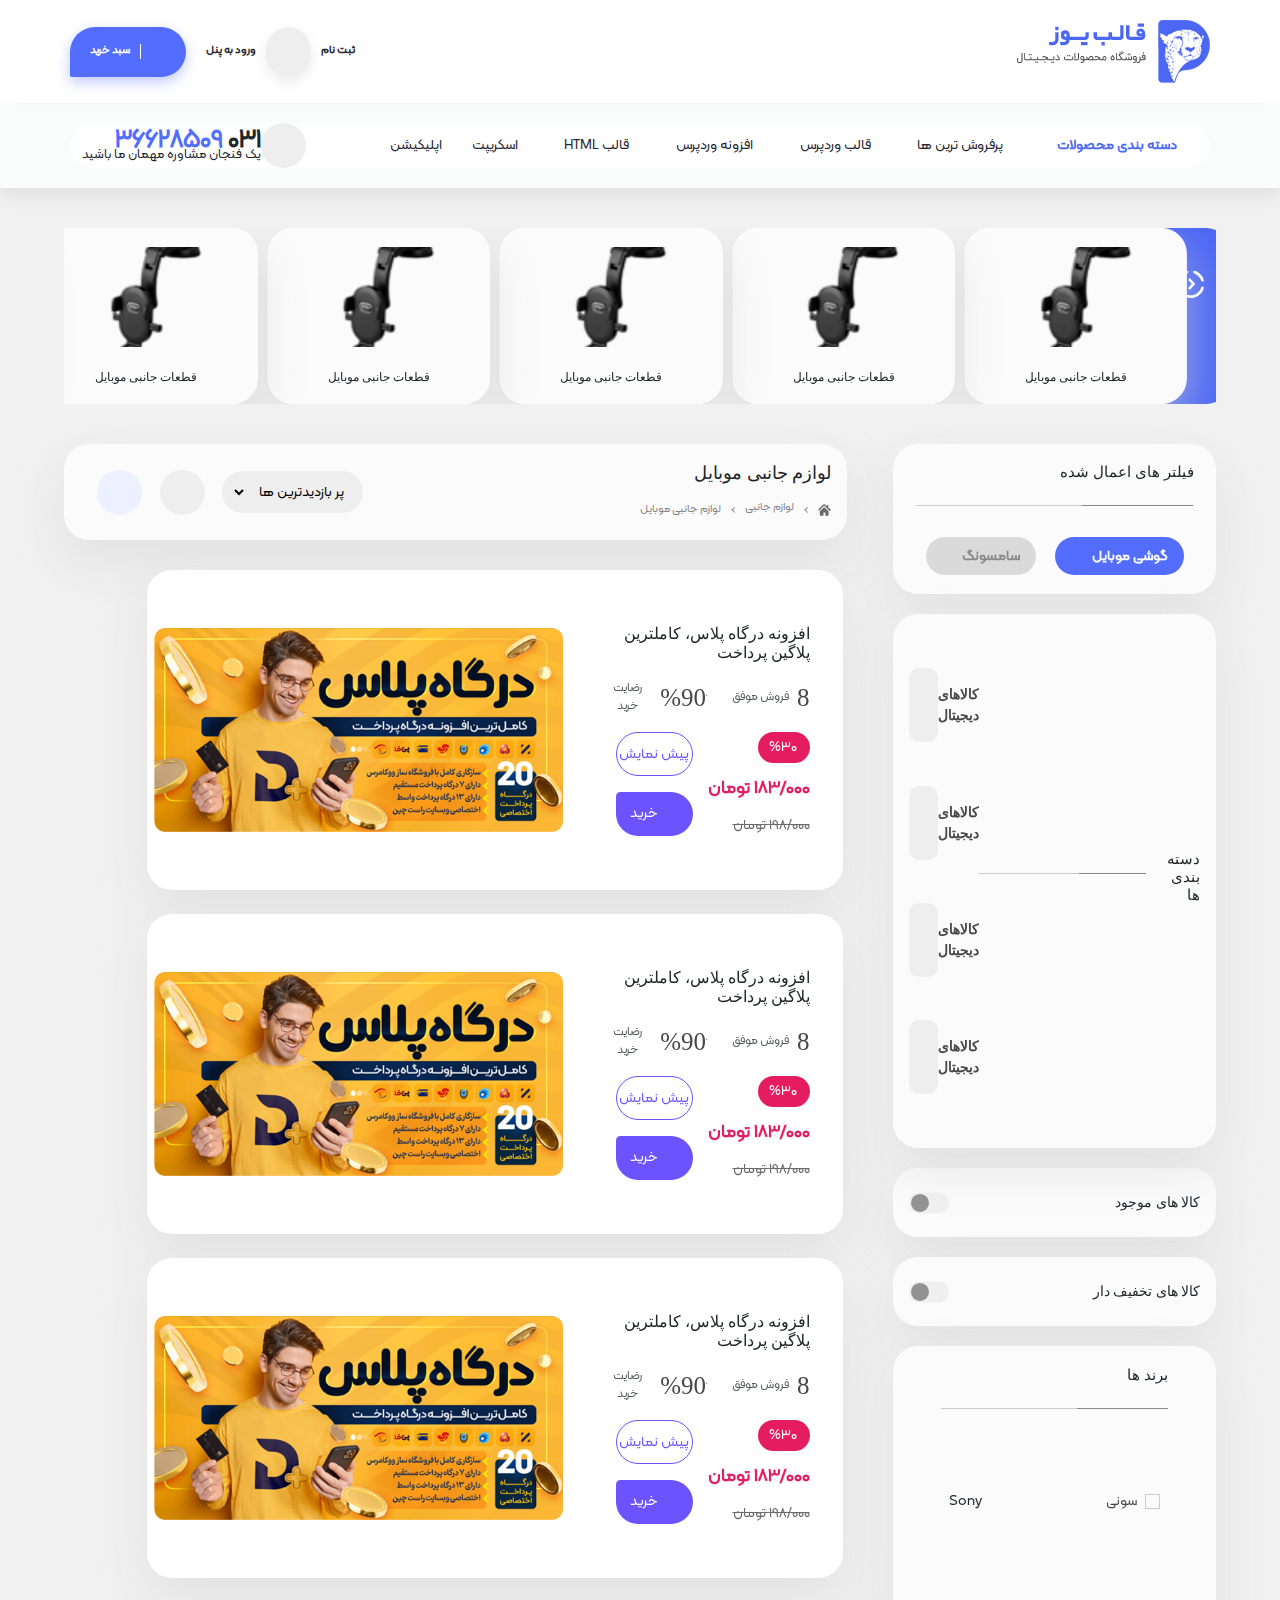
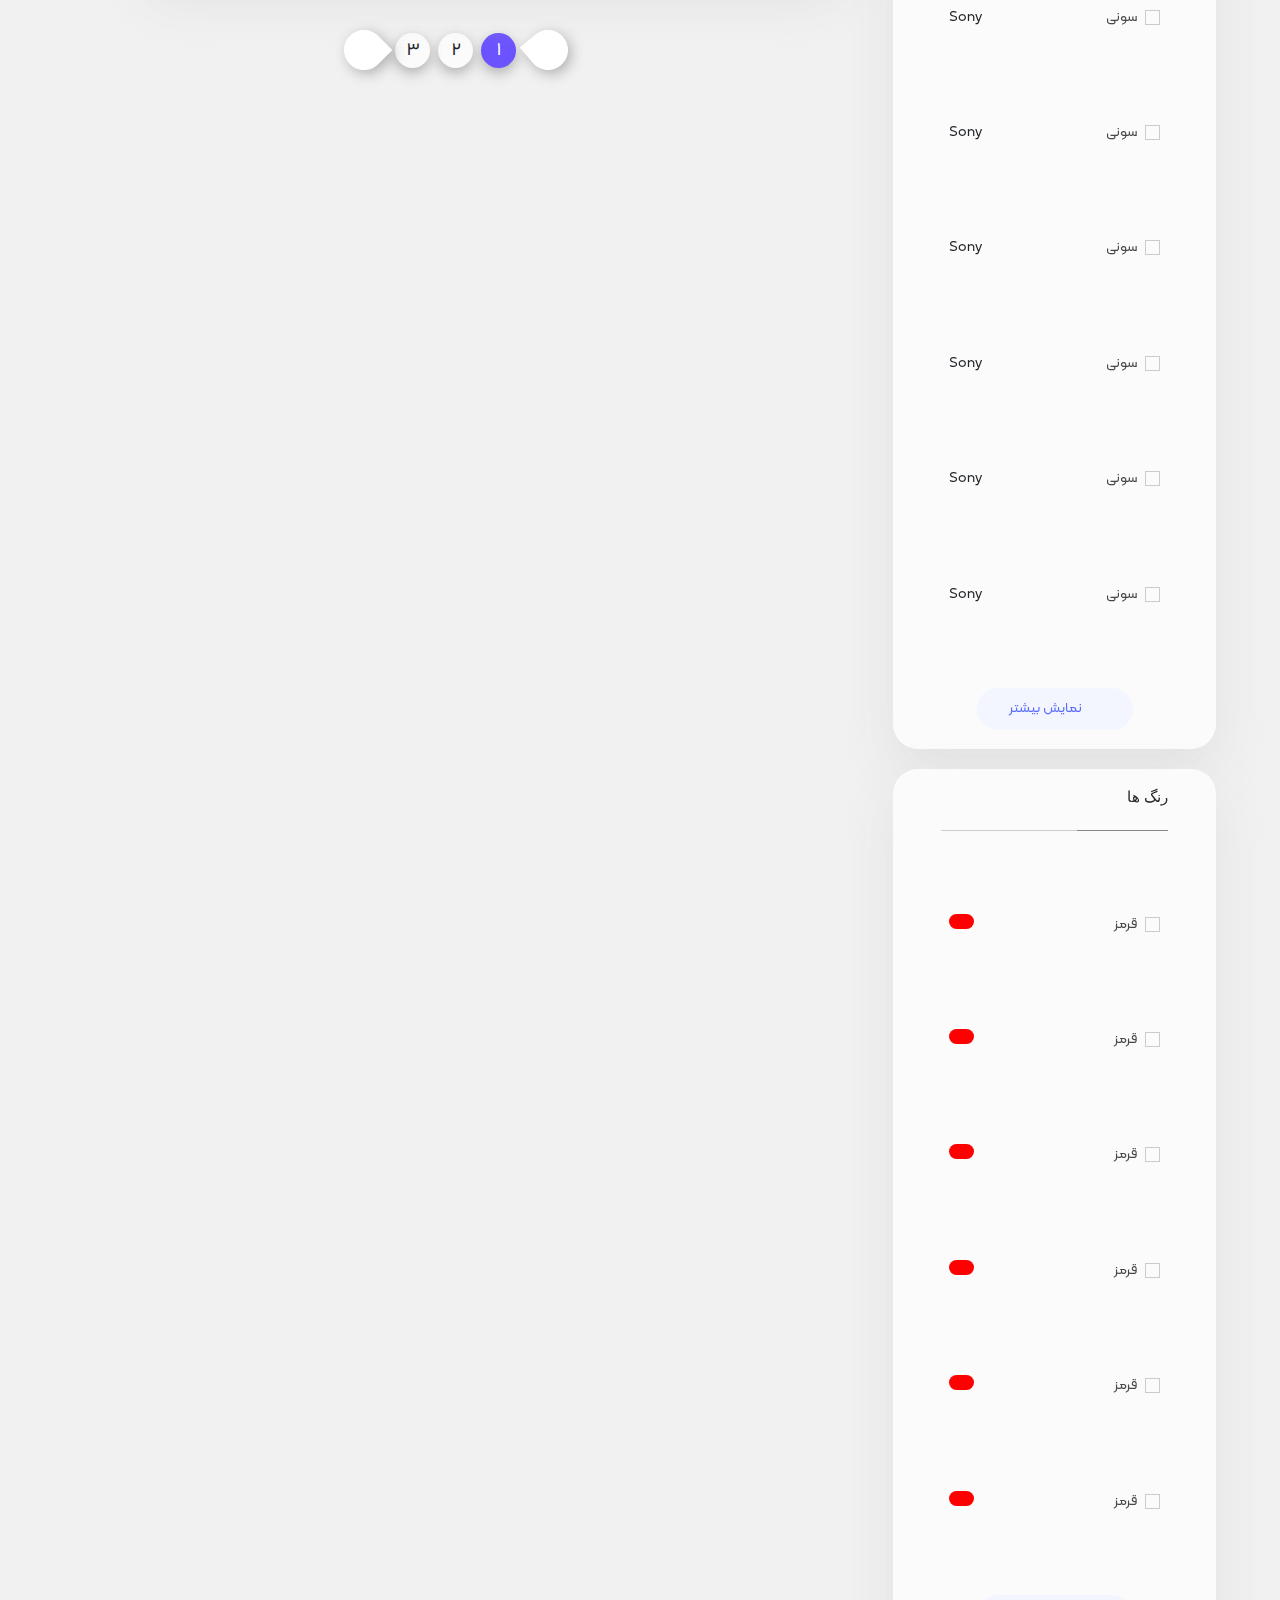
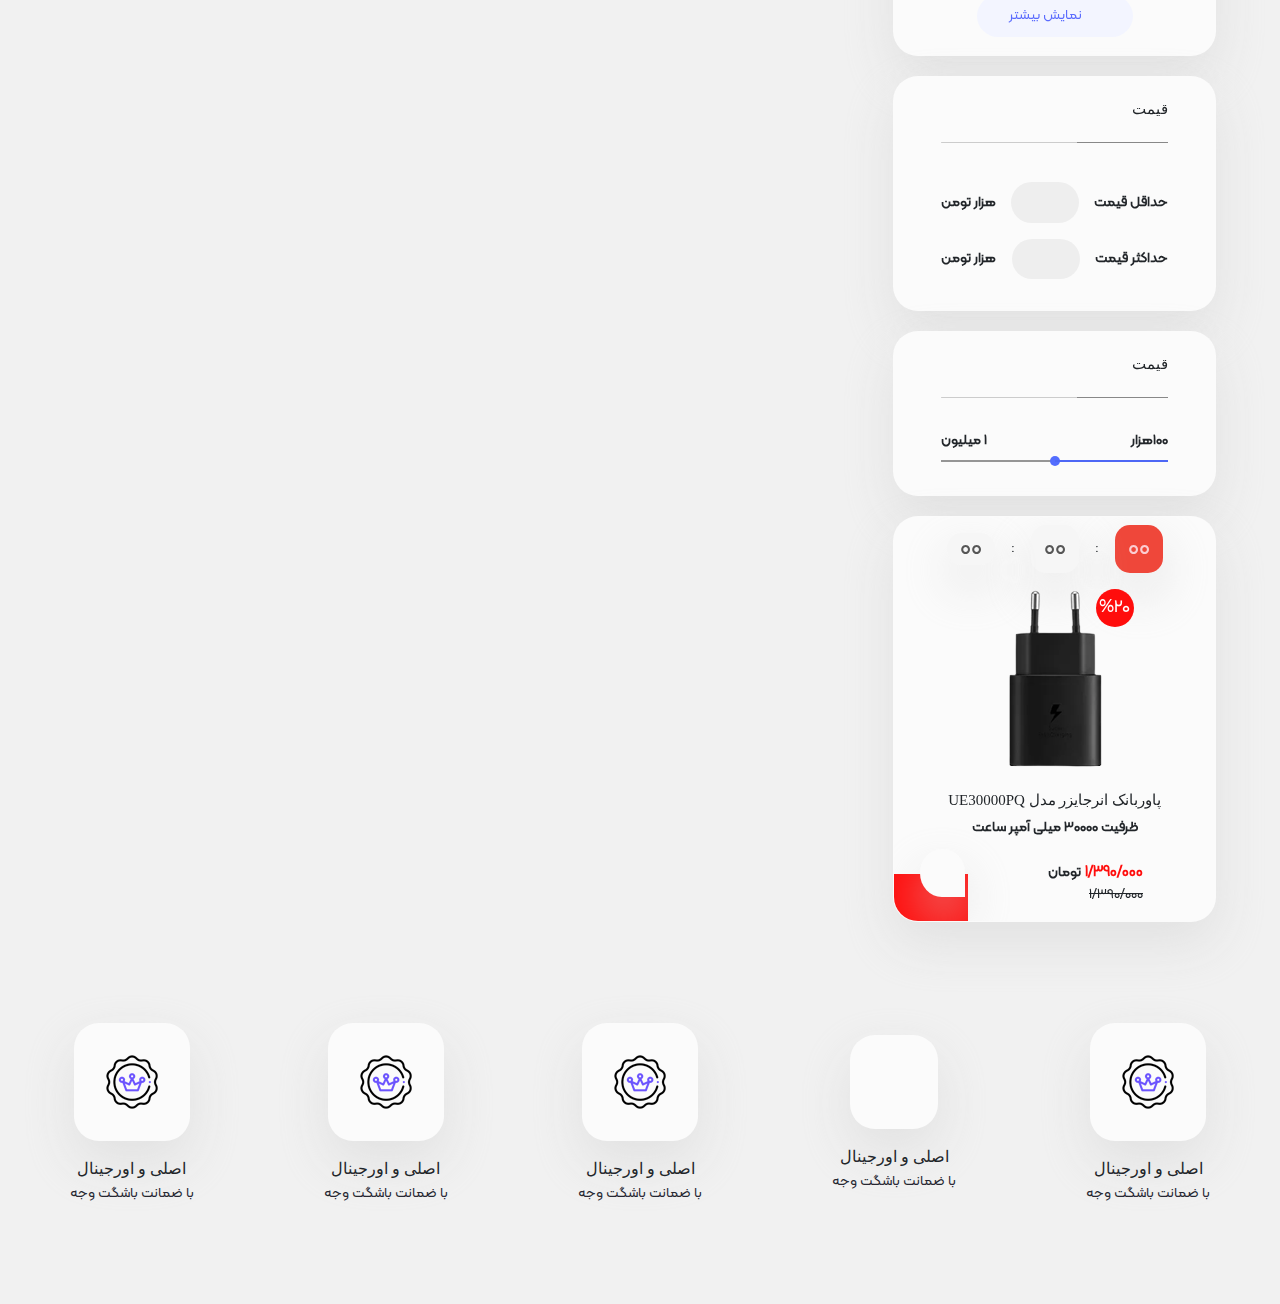
==== commit 4ca6df16: "update merge all css file into app.css" ====
--- a/index.html
+++ b/index.html
@@ -25,7 +25,7 @@
         <link rel="stylesheet" href="assets/css/app.css">
         <link rel="stylesheet" href="assets/css/global_Classes.css">
     </head>
-    <body class="archive-page">
+    <body class="archive-page discriptionMobile pannel main-page panne-items">
         <header>
             <div class="top-header">
                 <div class="container">
--- a/assets/css/app.css
+++ b/assets/css/app.css
@@ -1,12 +1,48 @@
 @import 'global_Classes.css';
 @import './base.css';
 
+@font-face {
+    font-family: 'yakhbandan';
+    src: url('../fonts/woff2/KalamehWebFaNum-Regular.woff2');
+}
+
+* {
+    font-family: 'yakhbandan';
+}
+
 :root {
-    --backgroudbody: #fbfbfb;
+    --backgroudbody: #ffffff;
     --colorone: #4d67f5;
     --boxshadow: 0px 21px 49px 0px rgba(216, 216, 216, 0.61);
-    --bodyfont: yekanbakh;
+    --bodyfont: yakhbandan;
     --haedfont: kalame;
+    --small__fontsize: 14px;
+    --meduim__fontsize: 16px;
+    --regular__fontsize: 20px;
+    --big__fontsize: 24px;
+    --white: #ffffff;
+    --black: #333;
+    --gray__Dark: #484848;
+    --gray__Light: #818185;
+    --gray__ExtraLight: #eee;
+    --blue__Dark: #4d67f5;
+    --blue__Light: #d4d8ec;
+    --cyan__Dark: #16b8cb;
+    --cayn__Light: #caeff3;
+    --green__Dark: #14cc6e;
+    --green__Light: #c7f2e2;
+    --orange__Dark: #5f3b0c;
+    --orange__Light: #ff8521;
+    --red__Dark: #ff0d0d;
+    --red__Light: #fee1e8;
+    /* --gray_dark: #afb7b7 ;
+    --gray_light: #dadada;
+    --gray_extralight: #f2f3f3; */
+    --yellow: #fe8d14;
+    --yellow_light: #ffe7aa;
+    --orange: #ef473a;
+    --purple: #6b53fe;
+    --pink: #f00050;
 }
 
 html,
@@ -96,9 +132,6 @@
 }
 
 body {
-    min-height: 100vh;
-    max-width: 1400px;
-    margin: auto auto;
     text-rendering: optimizeSpeed;
     line-height: 1.5;
     font-family: yekanbakh;
@@ -669,7 +702,7 @@
 }
 
 /* .prodcut-colors .color span::after { */
-    /* content: '';
+/* content: '';
     position: absolute;
     left: 0;
     top: 50%;
@@ -786,13 +819,24 @@
     opacity: 1;
 }
 
+.line-layout {
+    margin-top: 22px !important;
+
+}
+
 .line-layout .card-body {
-    padding: .8rem;
+    /* padding: .8rem; */
+    height: 20rem !important;
+    padding-inline: .4rem !important;
+    padding-block: 0 !important;
     box-shadow: 0px 5px 13px 0px rgba(65, 65, 65, 0.37);
 }
 
 .line-layout .card-img {
     width: 60%;
+    display: flex;
+    justify-content: center;
+    align-items: center;
 }
 
 .line-layout .card-img img {
@@ -1555,4 +1599,4870 @@
     background-color: var(--colorone);
 }
 
-/***** End feature *****/+/***** End feature *****/
+
+/********** Description Mobile Css Styls **********/
+.title-p {
+    font-size: 13px;
+}
+
+.top-header {
+    background: #fff;
+    box-shadow: 0 10px 15px -15px rgba(0, 0, 0, 0.06);
+    position: relative;
+}
+
+.box-top-header {
+    display: flex;
+    justify-content: space-between;
+    align-items: center;
+    padding: 20px 0;
+}
+
+.left-bar {
+    display: flex;
+    align-items: center;
+}
+
+.login-but a {
+    display: flex;
+    align-items: center;
+}
+
+.login-but a p {
+    font-size: 11px;
+    font-weight: bold;
+    color: #252630;
+}
+
+.login-but a i {
+    background: #eee;
+    font-size: 20px;
+    padding: 15px;
+    border-radius: 50%;
+    margin: 0 10px;
+    color: #262731;
+    box-shadow: 0px 5px 13px 0px rgba(202, 202, 202, 0.37);
+}
+
+.cart-but a {
+    display: flex;
+    align-items: center;
+    background: #536dfe;
+    padding: 5px 10px;
+    padding-left: 20px;
+    margin-right: 20px;
+    border-radius: 50px 50px 50px 4px;
+    box-shadow: 0px 5px 13px 0px rgba(83, 109, 254, 0.37);
+}
+
+.cart-but a p {
+    font-size: 11px;
+    font-weight: bold;
+    color: #fff;
+}
+
+.cart-but a i {
+    font-size: 20px;
+    padding: 10px;
+    margin-left: 10px;
+    color: #fff;
+    position: relative;
+}
+
+.cart-but a i::after {
+    content: "";
+    width: 1px;
+    height: 15px;
+    position: absolute;
+    background: #fff;
+    top: 30%;
+    left: 0;
+}
+
+.bottom-header {
+    background: #fafbfb;
+    padding: 20px;
+    box-shadow: 0 10px 15px 0 rgba(0, 0, 0, 0.06);
+}
+
+.box-bottom-header {
+    display: flex;
+    align-items: center;
+    justify-content: space-between;
+}
+
+.list-cat ul li.base {
+    display: flex;
+    align-items: center;
+    color: #4d67f5;
+    font-weight: bold;
+    position: relative;
+    padding: 10px 0;
+    cursor: pointer;
+}
+
+.list-cat ul li.base i {
+    margin-left: 10px;
+}
+
+.list-cat ul li.base ul {
+    opacity: 0;
+    visibility: hidden;
+    background: #fff;
+    box-shadow: 0 10px 15px -15px rgba(0, 0, 0, 0.5);
+    padding: 10px;
+    width: 150px;
+    height: 300px;
+    position: absolute;
+    top: 30px;
+    right: 0;
+    border-radius: 10px;
+    transition: .3s ease-in all;
+}
+
+.list-cat ul li.base:hover ul {
+    opacity: 1;
+    visibility: visible;
+}
+
+.menu-bar .menu ul {
+    display: flex;
+    justify-content: start
+}
+
+.menu-bar .menu ul li {
+    margin-left: 30px;
+}
+
+.menu-bar .menu ul li a {
+    display: flex;
+    align-items: center;
+    color: #262731;
+    font-weight: 400;
+}
+
+.menu-bar .menu ul li a i {
+    margin-right: 5px;
+    font-size: 15px;
+}
+
+.call-us {
+    display: flex;
+    align-items: center;
+}
+
+.call-us .icon i {
+    font-size: 40px;
+    color: #536dfe;
+    margin-left: 10px;
+}
+
+.call-us .text h3 {
+    font-size: 25px;
+    font-weight: 900;
+}
+
+.call-us .text h3 span {
+    color: #536dfe;
+    margin-left: 5px;
+}
+
+.call-us .text p {
+    font-size: 13px;
+    margin-top: -10px;
+}
+
+.product-info {
+    border-radius: 25px;
+    box-shadow: var(--boxshadow);
+    background-color: var(--backgroudbody);
+
+    gap: 1.8rem;
+}
+
+.product-info .title {
+    font-size: 15px;
+    text-align: justify;
+    line-height: 25px;
+    font-family: var(--haedfont);
+}
+
+.info li {
+    display: flex;
+    align-items: center;
+    justify-content: center;
+    font-size: 13px;
+}
+
+.info li p {
+    color: #3c3c3c;
+}
+
+.showFullInfo {
+    border-radius: 25px;
+    border: 1px solid transparent !important;
+    color: #c2c2c2;
+    background: #f5f6f6;
+    transition: all .3s linear;
+    cursor: pointer;
+}
+
+.showFullInfo:hover {
+    background: none;
+    border: 1px solid #7660fa !important;
+    color: #7660fa;
+}
+
+.product-price .iphone-discount {
+    width: 40px;
+    height: 40px;
+
+    color: #ebf7f1;
+    border-radius: 50%;
+
+    display: flex;
+    align-items: center;
+    justify-content: center;
+
+    background-color: #62d69b;
+}
+
+.product-price .new-price {
+    color: #7660fa;
+    font-size: 16px;
+    font-weight: bold;
+}
+
+.product-price .old-price {
+    color: #c2c2c2;
+    font-size: 12px;
+}
+
+.product-price .add-to-cart {
+    width: 50px;
+    height: 50px;
+
+    color: #f2f2fb;
+    font-size: 24px;
+    border: 1px solid transparent !important;
+    border-radius: 50% 50% 0px 50%;
+
+    display: flex;
+    align-items: center;
+    justify-content: center;
+
+    box-shadow: var(--boxshadow);
+    background-color: #7660fa;
+    cursor: pointer;
+    transition: all .3s linear;
+}
+
+.product-price .add-to-cart:hover {
+    color: #7660fa;
+    background: none;
+    border: 1px solid #7660fa !important;
+    box-shadow: none;
+}
+
+.short-view-to-product {
+    border-radius: 25px;
+    padding-block: 2.4rem !important;
+    padding-inline: 3rem !important;
+    box-shadow: var(--boxshadow);
+    background-color: var(--backgroudbody);
+}
+
+.small-image {
+    cursor: pointer;
+    transition: all .2s linear;
+}
+
+.small-image:hover {
+    transform: scale(1.15);
+}
+
+.more-small-image {
+    border-radius: 25px;
+    background: #eee;
+}
+
+.more-small-image span {
+    font-size: 10px;
+    font-weight: bold;
+}
+
+.product-iphone-colors {
+    display: flex;
+    justify-content: center;
+    align-items: center;
+    flex-direction: column;
+    gap: 10px;
+}
+
+.product-iphone-colors .color {
+    content: "";
+    display: block;
+    width: 5px;
+    height: 5px;
+    border-radius: 50%;
+    background: blue;
+    cursor: pointer;
+    transition: all .2s linear;
+}
+
+.product-iphone-colors .color:hover {
+    transform: scale(1.1);
+}
+
+.product-iphone-colors .color.red {
+    background: red;
+}
+
+.product-iphone-colors .color.dark {
+    background: #3c3c3c;
+}
+
+.product-iphone-colors .color.blue {
+    background: #4d67f5;
+}
+
+.icon {
+    width: 45px;
+    height: 45px;
+    font-size: 20px;
+    color: #474747;
+
+    display: flex;
+    justify-content: center;
+    align-items: center;
+
+    border-radius: 50%;
+    background: #eee;
+}
+
+.icon.star {
+    height: 55px;
+    border-radius: 30px;
+    color: #536dfe;
+}
+
+.icon.star p {
+    font-size: 14px;
+}
+
+.section {
+    font-size: 13px;
+    background-color: #eee;
+}
+
+.section span {
+    color: #7e7e7e;
+    font-size: 22px;
+}
+
+.section.active {
+    color: #eee;
+    background: #6b53ff;
+}
+
+.section.active span {
+    color: #eee;
+}
+
+.product-review {
+    position: relative;
+    height: auto;
+
+    overflow: visible;
+
+    border-radius: 25px;
+    box-shadow: var(--boxshadow);
+    background-color: var(--backgroudbody);
+    transition: all .5s linear;
+}
+
+.product-review .icon {
+    width: 18%;
+    color: rgb(81, 87, 132);
+    border-radius: 25px;
+    background-color: rgb(246, 247, 254);
+}
+
+.product-review .icon span {
+    color: #7e7e7e;
+    font-size: 22px;
+}
+
+
+.product-review .paragraph {
+    color: #474747;
+    text-align: justify;
+    line-height: 25px;
+}
+
+.product-review .paragraph .title {
+    color: #6b53ff;
+    font-family: var(--haedfont);
+}
+
+
+.product-review .paragraph-img .play-icon {
+    position: absolute;
+    top: 50%;
+    left: 50%;
+    transform: translate(-50%, -50%);
+    color: #fff;
+    font-size: 25px;
+}
+
+
+.product-review::after {
+    content: '';
+    display: var(--show, block);
+    position: absolute;
+    bottom: 5%;
+    left: 0;
+    border-bottom-left-radius: 25px;
+    border-bottom-right-radius: 25px;
+    right: 0;
+    height: 15rem;
+    background: rgb(255, 255, 255);
+    background: linear-gradient(0deg, rgba(255, 255, 255, 0.9598214285714286) 28%, rgba(255, 255, 255, 0) 100%);
+}
+
+.rotate {
+    transform: rotate(180deg);
+}
+
+.hidden__p {
+    opacity: 0;
+    z-index: -110;
+    height: 0;
+
+}
+
+.product-review button {
+    width: 10%;
+
+    position: absolute;
+    bottom: 2%;
+    left: 50%;
+    transform: translateX(-50%);
+
+    color: #7e7e7e;
+    font-size: 25px;
+    font-weight: bold;
+    border: none;
+    border-radius: 25px;
+
+    background: #eaeaea;
+    z-index: 1111;
+    transition: all .3s linear;
+}
+
+.product-review button:hover {
+    border-radius: 25px 5px 25px 5px !important;
+}
+
+.product-technical-info {
+    border-radius: 25px;
+    box-shadow: var(--boxshadow);
+    background-color: var(--backgroudbody);
+}
+
+.product-technical-info .icon {
+    width: 20%;
+    color: rgb(81, 87, 132);
+    border-radius: 25px;
+    background-color: rgb(246, 247, 254);
+}
+
+.product-technical-info .icon span {
+    color: #7e7e7e;
+    font-size: 22px;
+}
+
+table {
+    -moz-border-radius: 10px;
+    -webkit-border-radius: 10px;
+    border-radius: 10px
+}
+
+th,
+tr,
+td {
+    height: 3.4rem;
+}
+
+table th {
+    color: #5972fe;
+    background-color: #f2f4ff;
+}
+
+table tr:nth-child(odd) {
+    background: #fafafb;
+}
+
+table tr:nth-child(even) {
+    background: #fff;
+}
+
+td.td-green {
+    color: #4eb35e;
+}
+
+td.td-red {
+    color: #f1004f;
+}
+
+.user-opinion {
+    border-radius: 25px;
+    box-shadow: var(--boxshadow);
+    background-color: var(--backgroudbody);
+}
+
+.user-opinion .icon {
+    width: 18% !important;
+    text-align: start;
+    color: rgb(81, 87, 132);
+    border-radius: 25px;
+    background-color: rgb(246, 247, 254);
+}
+
+.user-opinion .icon span {
+    color: #7e7e7e;
+    font-size: 22px;
+}
+
+.profile {
+    width: 50px;
+    height: 50px;
+    border-radius: 50%;
+    font-size: 25px;
+    background-color: #ccc;
+}
+
+.user-profile .user-name small {
+    font-size: 11px;
+}
+
+.rate p {
+    font-size: 12px;
+}
+
+.opinion::before {
+    content: '';
+    position: absolute;
+    left: 50%;
+    transform: translateX(-50%);
+    bottom: 0;
+    width: 90%;
+    height: 1px;
+    background-color: rgb(211, 211, 211);
+}
+
+.opinion-text p {
+    text-overflow: ellipsis;
+    overflow: hidden;
+    text-align: justify;
+    color: #3c3c3c;
+}
+
+.product-attribute .strength-points div.point {
+    max-width: 35%;
+    border-radius: 25px;
+    color: #e0f7e3;
+    background-color: #4ad060;
+    box-shadow: 0px 0px 24px 0px rgba(171, 176, 196, 0.27);
+}
+
+.strength-points .point span {
+    font-size: 25px;
+}
+
+.strength-points::before {
+    content: '';
+    position: absolute;
+    left: 0;
+    width: 1px;
+    height: 90%;
+    background-color: rgb(211, 211, 211);
+}
+
+ol {
+    list-style: none;
+}
+
+ol li {
+    text-overflow: ellipsis;
+    white-space: nowrap;
+    overflow: hidden;
+    color: #3c3c3c;
+}
+
+ol li::before {
+    content: '\2022';
+    color: #ccc;
+    font-weight: bold;
+    display: inline-block;
+    width: 1em;
+}
+
+.point.week {
+    max-width: 35%;
+    border-radius: 25px;
+    color: #fee9f0;
+    background-color: #f1004f;
+    box-shadow: 0px 0px 24px 0px rgba(171, 176, 196, 0.27);
+}
+
+.point.week span {
+    font-size: 25px;
+}
+
+.opinion-actions button {
+    border: none;
+    color: #f2f7ff;
+    font-size: 13px;
+    border: 1px solid transparent !important;
+    border-radius: 25px;
+    background-color: #0661f8;
+    transition: all .3s linear;
+}
+
+.opinion-actions button:hover {
+    background-color: transparent;
+    color: #0661f8;
+    border-color: #0661f8 !important;
+}
+
+.like {
+    color: #3c3c3c;
+    border-radius: 25px;
+    box-shadow: var(--boxshadow);
+    background-color: #fff;
+    cursor: pointer;
+    transition: all .2s linear;
+}
+
+.like.active {
+    color: #dce8fe;
+    background: #8fb8fc;
+}
+
+.like:hover {
+    color: #fff;
+    background-color: #4ad060;
+}
+
+.actions span {
+    font-size: 18px;
+}
+
+.dislike {
+    color: #3c3c3c;
+    box-shadow: var(--boxshadow);
+    background-color: #fff;
+    cursor: pointer;
+    transition: all .2s linear;
+}
+
+.dislike:hover {
+    color: #fff;
+    background: #f1004f;
+}
+
+
+.faqs header .user-info .profile {
+    width: 15%;
+}
+
+.faqs header .text:last-child {
+    color: #3c3c3c;
+    line-height: 25px;
+    text-align: justify;
+}
+
+.send-comments header h1 {
+    font-size: 15px;
+    font-family: var(--haedfont);
+}
+
+.send-comments .sending-form span {
+    font-size: 25px;
+    color: #a9a9a9;
+
+
+    display: flex;
+    justify-content: center;
+    align-items: center;
+
+}
+
+.send-comments input {
+    background: none;
+    color: #a9a9a9;
+    border: none;
+}
+
+.send-comments input:focus-visible {
+    color: #0661f8;
+    outline: none;
+}
+
+.send-comments label span {
+    transition: all .3s ease;
+}
+
+.send-comments input:focus-visible+label span {
+    color: #0661f8 !important;
+}
+
+
+.send-comments input[type=number] {
+    -moz-appearance: textfield;
+}
+
+.send-comments input[type=number]::-webkit-inner-spin-button,
+.send-comments input[type=number]::-webkit-outer-spin-button {
+    -webkit-appearance: none;
+
+    margin: 0;
+}
+
+.user-point {
+    font-size: 12px;
+    color: #474a48;
+    background: #e3fce7;
+    transition: all .3s linear;
+}
+
+.user-point.hidden {
+    display: none;
+    transform: scale(0);
+}
+
+.user-point span {
+    cursor: pointer !important;
+    font-size: 15px !important;
+}
+
+.week-points .user-point {
+    color: #645e60;
+    background-color: #fedee9;
+}
+
+.add-user-point {
+    width: 45%;
+    top: 50%;
+    left: 50%;
+    opacity: 0;
+    z-index: 11111;
+    transition: all .4s ease;
+    transform: translate(-50%, -50%) scale(0);
+    box-shadow: var(--boxshadow);
+    background: var(--backgroudbody);
+}
+
+.add-user-point input {
+    color: #7e7e7e !important;
+    border: 1px solid #c2c2c2 !important;
+    transition: all .3s linear;
+}
+
+.add-user-point input:focus-visible {
+    border-color: #0661f8 !important;
+    color: #0661f8 !important;
+}
+
+.add-user-point input:focus-visible::placeholder {
+    color: #0661f8;
+}
+
+.add-user-point input#submit {
+    color: #fff !important;
+    border: 1px solid transparent !important;
+    background: #0661f8;
+    transition: all .3s linear;
+}
+
+.add-user-point input#submit:hover {
+    background-color: transparent;
+    color: #0661f8 !important;
+    border-color: #0661f8 !important;
+}
+
+
+.add-user-point input#exit {
+    color: #fff !important;
+    border: 1px solid transparent !important;
+    background: #f1004f;
+    transition: all .3s linear;
+
+}
+
+.add-user-point input#exit:hover {
+    background-color: transparent;
+    color: #f1004f !important;
+    border-color: #f1004f !important;
+}
+
+#strength-point {
+    cursor: pointer;
+    transition: all .3s linear;
+}
+
+#strength-point:hover {
+    font-size: 15px;
+    color: #4ad060 !important;
+}
+
+#week-points {
+    cursor: pointer;
+    transition: all .3s linear;
+}
+
+#week-points:hover {
+    font-size: 15px;
+    color: #f1004f !important;
+}
+
+.add-user-point.open-left {
+    opacity: 1;
+    left: 25%;
+    transform: translate(-50%, -50%) scale(1);
+}
+
+.add-user-point.open-right {
+    opacity: 1;
+    left: 75%;
+    transform: translate(-50%, -50%) scale(1);
+}
+
+.rate-to-product form label {
+    color: #7e7e7e;
+    font-family: var(--haedfont);
+}
+
+
+.rate-to-product input {
+    height: 5px;
+    -webkit-appearance: none;
+    appearance: none;
+
+    outline: none;
+    border-radius: 5px;
+
+    background-color: #e3e3e3;
+    position: relative;
+}
+
+.rate-to-product input::before {
+    content: '';
+    position: absolute;
+    width: var(--rangeInputBeforWidth, 50%);
+    top: 0;
+    bottom: 0;
+    border-radius: 25px;
+    background: #0661f8;
+}
+
+.rate-to-product input::-webkit-slider-thumb {
+    width: 10px;
+    height: 10px;
+    border: 2px solid #0661f8;
+    border-radius: 50%;
+    background: #0661f8;
+    -webkit-appearance: none;
+    appearance: none;
+    cursor: pointer;
+    position: relative;
+}
+
+.rate-to-product input::-moz-range-thumb {
+    width: 10px;
+    height: 10px;
+    border: 2px solid #0661f8;
+    border-radius: 50%;
+    background: #0661f8;
+    -webkit-appearance: none;
+    appearance: none;
+    cursor: pointer;
+}
+
+.rate-to-product input::-moz-range-progress {
+    height: 5px;
+    border-radius: 25px;
+    background: #0661f8;
+}
+
+/* .rate-to-product input[type='range']::-webkit-slider-runnable-track {
+    background: red;
+    height: 2px;
+}
+
+.rate-to-product input[type="range"]::-moz-range-track {
+    background: blue;
+    height: 2px;
+}
+
+
+.rate-to-product form input[type="range"]::-webkit-slider-thumb {
+    -webkit-appearance: none;
+    appearance: none;
+    background: none;
+    height: 10px;
+    width: 10px;
+    margin-top: -4px;
+    cursor: pointer;
+    border-radius: 50%;
+} */
+
+.send-user-view h1 {
+    font-size: 18px;
+    font-family: var(--haedfont);
+}
+
+.send-user-view textarea {
+    background-color: var(--backgroudbody) !important;
+    height: 8rem;
+    max-height: 15rem;
+    color: #7e7e7e;
+    outline: 1px solid transparent;
+    border: 1px solid transparent;
+    transition: all .3s linear;
+}
+
+.send-user-view textarea:focus-visible {
+    outline: 1px solid #0661f8;
+    color: #0661f8;
+}
+
+.send-user-view textarea::placeholder {
+    color: #ccc;
+}
+
+.send-user-view textarea:focus-visible::placeholder {
+    color: #0661f8;
+}
+
+.send-user-view button {
+    color: #fff;
+
+    border: 1px solid #0661f8;
+    border-radius: 5px 25px 25px 25px;
+
+    transition: all .3s linear;
+    box-shadow: 0px 10px 20px 0px #0661f870;
+    background: #0661f8;
+}
+
+.send-user-view button:hover {
+    outline: 1px solid #0661f8;
+
+    border-radius: 5px 25px 25px 25px;
+    color: #0661f8;
+    box-shadow: var(--boxshadow);
+    background-color: var(--backgroudbody);
+}
+
+/***** Product Cards Style *****/
+.cards-container {
+    width: 90%;
+    margin-top: 4rem;
+    padding: .5rem .3rem;
+}
+
+.product-guide .guide {
+    background-color: var(--backgroudbody);
+    color: rgb(81, 87, 132);
+    display: flex;
+    justify-content: center;
+    align-items: center;
+    gap: 1rem;
+    border: 1px solid transparent !important;
+    border-radius: 25px;
+    cursor: pointer;
+    transition: all .3s linear;
+}
+
+.product-guide .guide:first-child:hover {
+    border-color: #333 !important;
+    border-radius: 25px 25px 5px 25px;
+}
+
+.cards-container .card-body {
+    height: 24rem;
+    /* padding: 2.5rem .1rem; */
+    outline: 1px solid transparent;
+    text-align: center;
+
+    position: relative;
+    overflow: hidden;
+    transition: all .2s ease;
+
+    border-radius: 25px;
+    box-shadow: var(--boxshadow);
+    background: var(--backgroudbody);
+}
+
+.discriptionMobile .card-body .card-title {
+    padding: 0 !important;
+}
+
+.cards-container .card-title h2 {
+    font-size: 14px;
+    color: #252630;
+    font-family: var(--haedfont);
+    transition: all .2s linear;
+}
+
+.cards-container .card-title h2:hover {
+    color: #7660fa;
+}
+
+.cards-container .card-title p {
+    columns: #aaaaaa;
+}
+
+.cards-container .price-container::before {
+    content: '';
+    width: 2px;
+    height: 80%;
+    position: absolute;
+    right: -15px;
+    border-radius: 25px;
+    background-color: #eee;
+}
+
+.card-footer {
+    text-align: center;
+    position: absolute;
+    bottom: 0;
+    padding-inline: 2.5rem;
+    padding-bottom: 1rem;
+}
+
+
+.card-footer::after {
+    content: "";
+    position: absolute;
+    left: -2px;
+    bottom: -2px;
+    width: 5em;
+    height: 3.5em;
+    background-color: #6b53ff;
+    transition: all .4s ease;
+}
+
+.card-footer .cart-icon {
+    width: 3.5em;
+    height: 3.5em;
+
+    position: absolute;
+    left: 1.5em;
+    bottom: 1.5em;
+    border-radius: 50% 50% 5px 50%;
+
+    z-index: 10;
+    box-shadow: var(--boxshadow);
+    background: var(--backgroudbody);
+    transition: all .4s ease;
+}
+
+.card-footer .cart-icon span {
+    font-size: 18px;
+    color: #6b53ff;
+    transition: all .4s ease;
+}
+
+.discount {
+    width: 40px;
+    height: 40px;
+    color: #eefcf0;
+    font-size: 12px;
+
+    position: absolute;
+    top: 1.8em;
+    left: 1.8em;
+
+    border-radius: 50%;
+    background: #52d997;
+    transition: all .4s ease;
+}
+
+.other-product-colors {
+    position: absolute;
+    top: 1.8em;
+    right: 1.8em;
+    width: 100px;
+    height: 100px;
+}
+
+.other-product-colors .color {
+    width: 5px;
+    height: 5px;
+    border-radius: 50%;
+    cursor: pointer;
+    position: relative;
+    transition: all .1s linear;
+}
+
+.other-product-colors .color span {
+    position: absolute;
+    left: -40px;
+    top: 50%;
+    transform: translateY(-50%) scale(0);
+
+    display: flex;
+    padding: .4rem !important;
+    border-radius: 10px;
+    font-size: 12px;
+    color: #fff;
+    background: #333;
+    transition: all .2s linear;
+}
+
+.other-product-colors .color:hover {
+    width: 9px;
+    height: 9px;
+}
+
+.other-product-colors .color:hover span {
+    transform: translateY(-50%) scale(1);
+}
+
+.other-product-colors .black:hover span {
+    left: -55px;
+    transform: translateY(-50%) scale(1);
+}
+
+.other-product-colors .red {
+    background-color: red;
+}
+
+.other-product-colors .black {
+    background: black;
+}
+
+.other-product-colors .blue {
+    background: blue;
+}
+
+.card-icons {
+    position: absolute;
+    top: 1.8em;
+    left: -50%;
+    opacity: 0;
+    transition: all .4s ease;
+
+}
+
+.card-icon {
+    color: #6c6c6c;
+    width: 40px;
+    height: 40px;
+    font-size: 12px;
+    border-radius: 50%;
+    position: relative;
+    background: #f1f1f1;
+    transition: all .4s ease;
+}
+
+.card-icons span {
+    font-size: 18px;
+}
+
+.card-icon .icon-tooltip {
+    position: absolute;
+    right: -230%;
+    top: 50%;
+    transform: translateY(-50%) scale(0);
+    border-radius: 15px;
+    padding: .54rem !important;
+    font-size: 11px;
+    color: #fff;
+    background: #333;
+    transition: all .2s linear;
+}
+
+.card-icon:hover .icon-tooltip {
+    transform: translateY(-50%) scale(1);
+
+}
+
+.card-body:hover {
+    outline: 1px solid #6b53ff;
+    box-shadow: var(--bs-box-shadow);
+}
+
+.card-body:hover .discount {
+    opacity: 0;
+    visibility: hidden;
+}
+
+
+.card-body:hover .card-footer::after {
+    border-radius: 25px;
+    transform: rotate(180deg);
+    left: -50%;
+    opacity: 0;
+
+}
+
+.card-body:hover .card-footer .cart-icon {
+    background-color: #ff0d0c;
+}
+
+.card-body:hover .card-footer .cart-icon span {
+    color: #fff;
+}
+
+.card-body:hover .card-icons {
+    left: 1.3em;
+    opacity: 1;
+}
+
+.pagination {
+    width: 7%;
+    display: flex;
+    justify-content: space-around;
+    align-items: center;
+}
+
+.pagination span {
+    content: '';
+    width: 7px;
+    height: 7px;
+    border-radius: 25px;
+    background: #7e7e7e;
+}
+
+.pagination span.active {
+    width: 18px;
+    background: #4ad060;
+}
+
+/***** End Product Cards Style *****/
+/********** End Description Mobile Css Styls **********/
+
+
+/********** Main Page Css Styls **********/
+/*? ------------------------ ?*/
+/* navbar */
+/* @font-face {
+    font-family: yekanbakh;
+    src: url('../fonts/woff/YekanBakhFaNum-Regular.woff');
+}
+
+:root {
+    --white: #fff;
+    --black: #333;
+    --gray_dark: #afb7b7 ;
+    --gray_light: #dadada;
+    --gray_extralight: #f2f3f3;
+    --blue_dark: #4d67f5;
+    --blue_light: #d4d8ec;
+    --yellow: #fe8d14;
+    --yellow_light: #ffe7aa;
+    --orange: #ef473a;
+    --red: #ff0d0d;
+    --green: #14cc6e;
+    --purple: #6b53fe;
+    --pink: #f00050;
+
+    --boxShadow: 0px 21px 49px 0px rgba(216, 216, 216, .6)
+} */
+
+.container {
+    border-radius: 25px;
+    box-shadow: var(--boxShadow);
+    background: var(--white);
+}
+
+/*? ------------------------ ?*/
+/* navbar */
+header.navbar {
+    width: 100%;
+    padding: 0 !important;
+    box-shadow: 0px 13px 21px 0px rgba(216, 216, 216, 0.4);
+}
+
+header.navbar .back-top-nav {
+    width: 100%;
+}
+
+header.navbar .top-nav {
+    width: 100%;
+    height: 4rem;
+
+    margin-inline: auto;
+
+    position: relative;
+    display: flex;
+    align-items: center;
+    justify-content: space-between;
+
+
+}
+
+header.navbar .top-nav .links {
+    width: 65%;
+    height: 100%;
+
+
+    display: flex;
+    align-items: center;
+    justify-content: flex-start;
+    padding-right: 10%;
+    gap: 1rem;
+    font-size: 13px;
+    z-index: -1;
+}
+
+header.navbar .top-nav .link {
+    display: flex;
+    align-items: center;
+    justify-content: center;
+    gap: 7px;
+}
+
+header.navbar .top-nav .link:first-child {
+    color: var(--pink);
+}
+
+header.navbar .top-nav .actions {
+    width: 35%;
+    height: 100%;
+    background-color: var(--white) !important;
+
+    padding-left: 10%;
+    display: flex;
+    justify-content: flex-end;
+    align-items: center;
+    gap: 2rem;
+    position: relative;
+    z-index: 1;
+}
+
+header.navbar .top-nav .actions::after {
+    content: '';
+    position: absolute;
+    right: -60px;
+    top: 0;
+    width: 75px;
+    height: 100%;
+    z-index: 1;
+    background-image: url('../img/navbar.png');
+    background-repeat: no-repeat;
+    background-size: cover;
+    z-index: 0;
+}
+
+header.navbar .top-nav .actions .register {
+    display: flex;
+    flex-direction: row-reverse;
+    justify-content: center;
+    align-items: center;
+    gap: 10px;
+    font-size: 12px;
+    z-index: 1111;
+}
+
+header.navbar .top-nav .actions .register .icon {
+    display: flex;
+    justify-content: center;
+    align-items: center;
+    width: 40px;
+    height: 40px;
+    border-radius: 50%;
+    background-color: var(--blue__Dark);
+}
+
+header.navbar .top-nav .actions .login {
+    display: flex;
+    flex-direction: row-reverse;
+    justify-content: center;
+    align-items: center;
+    gap: 10px;
+    font-size: 12px;
+    z-index: 1111;
+}
+
+header.navbar .top-nav .actions .login .icon {
+    width: 120px;
+    padding: .8rem 1rem;
+    border-radius: 25px 25px 25px 5px;
+    border: 1px solid transparent;
+    color: var(--white);
+
+    display: flex;
+    justify-content: space-between;
+    align-items: center;
+
+
+    cursor: pointer;
+    transition: all .3s linear;
+    background-color: var(--orange);
+    box-shadow: 0px 5px 13px 0px rgba(239, 71, 58, 0.37);
+}
+
+header.navbar .top-nav .actions .login .icon:hover {
+    color: var(--orange);
+    border-color: var(--orange);
+
+    box-shadow: none;
+    background-color: var(--white);
+}
+
+header.navbar .top-nav .actions .login .icon:hover small::before {
+    background-color: var(--orange);
+}
+
+header.navbar .top-nav .actions .login .icon svg path {
+    transition: all .3s linear;
+}
+
+header.navbar .top-nav .actions .login .icon:hover svg path {
+    fill: var(--orange);
+}
+
+header.navbar .top-nav .actions .login .icon small {
+    position: relative;
+    font-size: 14px;
+}
+
+header.navbar .top-nav .actions .login .icon small::before {
+    content: '';
+    position: absolute;
+    top: 50%;
+    right: -30%;
+    transform: translateY(-50%);
+    height: 15px;
+    width: 1px;
+    transition: all .3s linear;
+    background-color: var(--white);
+}
+
+header.navbar nav {
+    width: 80%;
+    margin-inline: auto;
+    padding-block: 2rem;
+
+    display: flex;
+    justify-content: space-between;
+    align-items: center;
+    gap: 4rem;
+}
+
+header.navbar nav ul {
+    width: 100%;
+    list-style-type: none;
+    display: flex;
+    align-items: center;
+    justify-content: space-around;
+}
+
+header.navbar nav ul li {
+    display: flex;
+    justify-content: center;
+    align-items: center;
+    gap: 7px;
+
+    cursor: pointer;
+    transition: all .2s linear;
+}
+
+header.navbar nav ul li svg {
+    transition: all .2s linear;
+}
+
+header.navbar nav ul li:hover {
+    color: var(--blue__Dark);
+}
+
+header.navbar nav ul li:hover svg {
+    transform: rotate(180deg);
+}
+
+header.navbar nav ul li:hover svg path {
+    fill: var(--blue__Dark);
+}
+
+header.navbar nav ul li:first-child svg {
+    cursor: auto;
+    transform: none;
+    fill: rgba(255, 255, 255, 1);
+}
+
+header.navbar nav ul li button {
+    color: var(--white);
+    font-size: 15px;
+    padding: .7rem 1.2rem;
+    border: 1px solid transparent;
+    border-radius: 25px;
+
+    display: flex;
+    justify-content: center;
+    align-items: center;
+    gap: 10px;
+
+    cursor: pointer;
+    transition: all .3s linear;
+    background-color: var(--blue__Dark);
+    box-shadow: 0px 5px 13px 0px rgba(83, 109, 254, 0.37);
+}
+
+header.navbar nav ul li button:hover {
+    color: var(--blue__Dark);
+    border-color: var(--blue__Dark);
+    background-color: var(--white);
+    box-shadow: none;
+}
+
+header.navbar nav ul li:first-child h2 {
+    color: var(--blue__Dark);
+    font-size: 25px;
+    text-align: center;
+}
+
+header.navbar nav ul li:first-child p {
+    font-size: 14px;
+}
+
+header.navbar nav .searchBar {
+    display: flex;
+    align-items: center;
+    padding: .8rem;
+    border: 1px solid #a9a9a9;
+    border-radius: 25px;
+}
+
+header.navbar nav .searchBar input {
+    border: none;
+    color: #9a9a9a;
+    font-size: 15px;
+    background: none;
+
+}
+
+header.navbar nav .searchBar input:focus-visible {
+    outline: none;
+    color: #a9a9a9
+}
+
+
+/*? ------------------------ ?*/
+/* head banner */
+.head-banner {
+    width: 100%;
+    padding: 1.8rem;
+    position: relative;
+    margin-block: 3rem;
+}
+
+.background-blue {
+    position: absolute;
+    top: 0;
+    left: 0;
+    right: 0%;
+    bottom: 20%;
+    width: 100%;
+
+    border-radius: 55px;
+    padding-inline: 1rem;
+
+    display: flex;
+    justify-content: start;
+    align-items: center;
+
+    background-color: var(--blue__Dark);
+}
+
+.background-blue .navigation {
+    height: 80%;
+    width: 2rem;
+
+    display: flex;
+    flex-direction: column;
+    justify-content: space-between;
+    align-items: center;
+}
+
+.navigation .paganition {
+    display: flex;
+    flex-direction: column;
+    justify-content: center;
+    align-items: center;
+    gap: 10px;
+}
+
+.navigation .paganition span {
+    display: inline-block;
+    width: 7px;
+    height: 7px;
+    outline: 1px solid transparent;
+    border-radius: 50%;
+    transition: all .2s linear;
+    background-color: #b8c3fc;
+}
+
+.navigation .paganition span:hover {
+    outline-color: #b8c3fc;
+    outline-offset: 3px;
+}
+
+.navigation .ctrls {
+    display: flex;
+    flex-direction: column;
+    align-items: center;
+    justify-content: center;
+    gap: 10px;
+}
+
+.navigation .ctrls .next-btn,
+.navigation .ctrls .prev-btn {
+    height: 40px;
+    width: 20px;
+    border-radius: 25px;
+    border: 1px solid transparent;
+
+    display: flex;
+    align-items: center;
+    justify-content: center;
+
+    cursor: pointer;
+    transition: all .3s linear;
+    background: #6a81f8 !important;
+}
+
+.navigation .ctrls .next-btn:hover,
+.navigation .ctrls .prev-btn:hover {
+    border-color: #6a81f8;
+    background: none !important;
+}
+
+.shadow {
+    height: 27rem;
+    width: 100%;
+
+    padding-inline: .78rem;
+    border-radius: 25px;
+
+    display: flex;
+    align-items: start;
+    flex-direction: row-reverse;
+    gap: 1.5rem;
+
+    background: var(--blue__Light);
+}
+
+.discounted-product2 {
+    width: 25% !important;
+    height: 96%;
+
+    border: none;
+    outline: 1px solid transparent;
+    border-radius: 25px;
+
+    position: relative;
+    overflow: hidden;
+    padding: 1.3rem .8rem;
+    transition: all .3s linear;
+    background-color: var(--backgroudbody);
+}
+
+.discounted-product2::before {
+    content: '';
+    position: absolute;
+    bottom: 0;
+    left: 0;
+    width: 80px;
+    height: 55px;
+    transition: all .3s linear;
+    background-color:var(--red__Dark);
+    z-index: 0;
+}
+
+.discounted-product2 .title {
+    display: flex;
+    justify-content: center;
+    align-items: center;
+    padding-bottom: 1rem;
+}
+
+.discounted-product2 .title h2 {
+    font-size: 16px;
+    padding-right: 5px;
+    color: var(--orange);
+}
+
+.discounted-product2 .time {
+    display: flex;
+    flex-direction: row-reverse;
+    align-items: center;
+    justify-content: center;
+    gap: 10px;
+}
+
+.discounted-product2 .time .time-section {
+    width: 35px;
+    height: 35px;
+
+    position: relative;
+    padding: .25rem;
+
+    border-radius: 5px;
+    color: var(--black);
+    font-size: 13px;
+
+    display: flex;
+    align-items: center;
+    justify-content: center;
+
+    background-color: #eee;
+}
+
+.discounted-product2 .time .time-section.seconds {
+    color: var(--white);
+    background: var(--orange);
+}
+
+.discounted-product2 .product-img {
+    padding-block: 1rem;
+
+    display: flex;
+    align-items: center;
+    justify-content: start;
+}
+
+.discounted-product2 .product-img::before {
+    display: none;
+}
+
+.discounted-product2 .product-name {
+    text-align: center;
+}
+
+.discounted-product2 .product-name h2 {
+    font-size: 13px;
+    padding-bottom: 4px;
+    transition: color .3s linear;
+}
+
+.discounted-product2 .product-name h2:hover {
+    color: var(--red__Dark) !important;
+}
+
+.discounted-product2 .product-name p {
+    font-size: 12px;
+    padding-top: 4px;
+}
+
+
+.discounted-product2 .product-price {
+    width: 100%;
+    margin-top: 1rem;
+
+    display: flex;
+    align-items: center;
+    justify-content: space-around;
+    gap: 2rem;
+}
+
+.discounted-product2 .product-price .price {
+
+    display: flex;
+    flex-direction: column;
+    align-items: start;
+    justify-content: center;
+}
+
+.discounted-product2 .product-price .new-price {
+    display: flex;
+    align-items: center;
+    gap: 5px;
+    font-size: 12px;
+    color: var(--black);
+    font-weight: normal;
+}
+
+.discounted-product2 .new-price span {
+    color: var(--orange);
+    font-size: 16px;
+    font-weight: bold;
+}
+
+.discounted-product2 .old-price del {
+    font-size: 13px;
+    color: #a9a9a9;
+}
+
+.discounted-product2 .product-price .cart-icon {
+    width: 55px;
+    height: 55px;
+    border-radius: 50% 50% 5px 50%;
+
+    position: relative;
+    z-index: 1;
+
+    display: flex;
+    justify-content: center;
+    align-items: center;
+
+    box-shadow: 0px -2px 15px rgba(20, 20, 20, .31);
+    background-color: var(--white);
+    transition: all .3s linear;
+}
+
+.discounted-product2 .product-price .cart-icon svg path {
+    transition: all .3s linear;
+}
+
+.discounted-product2:hover {
+    outline-color: var(--red__Dark);
+}
+
+.discounted-product2:hover::before {
+    background-color: transparent;
+}
+
+.discounted-product2:hover .cart-icon {
+    background-color: var(--red__Dark);
+}
+
+.discounted-product2:hover .cart-icon svg path {
+    fill: var(--white)
+}
+
+.head-banner .banner {
+    width: 70%;
+    height: 96%;
+    position: relative;
+    z-index: 1111;
+}
+
+.head-banner .banner img {
+    width: 100%;
+    height: 100%;
+    border-radius: 25px;
+    object-fit: cover;
+}
+
+.head-banner .banner .text {
+    width: 30%;
+    display: flex;
+    flex-direction: column;
+    align-items: end;
+    gap: 1rem;
+
+    position: absolute;
+    top: 50%;
+    right: 10%;
+    transform: translateY(-50%);
+
+    color: var(--white);
+}
+
+.head-banner .banner .text .label {
+    width: 40%;
+    padding: .5rem;
+    border-radius: 25px;
+    text-align: center;
+
+    color: var(--black);
+    cursor: pointer;
+    background-color: var(--yellow);
+    transition: all .3s linear;
+}
+
+.head-banner .banner .text .label:hover {
+    outline: 1px solid var(--yellow);
+    background-color: transparent;
+    color: var(--yellow);
+}
+
+.head-banner .banner .text .h1 {
+    font-size: 18px;
+}
+
+.head-banner .banner .text .h1 h1 {
+    font-size: 40px;
+    font-weight: bold;
+    color: #9dacff;
+}
+
+.head-banner .banner .text button {
+    display: flex;
+    justify-content: center;
+    align-items: center;
+    gap: 10px;
+    font-size: 18px;
+    color: var(--white);
+    padding: .7rem;
+    border-radius: 25px 25px 25px 5px;
+
+    background: none;
+    border: 1px solid var(--white);
+    transition: all .3s linear;
+}
+
+.head-banner .banner .text button svg path {
+    transition: all .3s linear;
+
+}
+
+.head-banner .banner .text button:hover {
+    background-color: var(--white);
+    color: var(--black);
+}
+
+.head-banner .banner .text button:hover svg path {
+    fill: var(--black);
+}
+
+/*? ------------------------ ?*/
+
+.categories {
+    width: 100%;
+
+    display: flex;
+    align-items: center;
+    justify-content: space-between;
+}
+
+.categories .next-button,
+.categories .prev-button {
+    width: 30px;
+    height: 30px;
+    border-radius: 50%;
+
+    display: flex;
+    justify-content: center;
+    align-items: center;
+    align-self: start;
+    margin-top: 1.4rem;
+
+    cursor: pointer;
+    background: #dadada;
+    transition: all .2s linear;
+    box-shadow: 0px 0px 0px 4px #f0f0f0;
+}
+
+.category {
+    cursor: pointer;
+    text-align: center;
+}
+
+.category .category-img {
+    display: flex;
+    justify-content: center;
+    align-items: center;
+}
+
+.category .category-img svg path {
+    transition: all .24s linear;
+}
+
+.category .category-img svg {
+    position: absolute;
+}
+
+.category p {
+    padding-block: 1rem;
+    font-weight: bold;
+}
+
+.category:hover .category-img path {
+    fill: var(--red__Dark);
+}
+
+
+/*? ------------------------ ?*/
+
+.archive {
+    width: 100%;
+    margin-block: 4rem;
+}
+
+.archive header {
+    display: flex;
+    align-items: center;
+    justify-content: space-between;
+}
+
+.archive .address {
+    display: flex;
+    align-items: center;
+    justify-content: center;
+    gap: 5px;
+}
+
+.archive .address span {
+    color: var(--yellow)
+}
+
+.archive .address p {
+    font-size: 13px;
+    color: #a9a9a9;
+}
+
+.archive .address p.category-name {
+    color: var(--blue_dark);
+    font-weight: bold;
+}
+
+.archive header .ctrls {
+    display: flex;
+    align-items: center;
+    justify-content: center;
+    gap: 5px;
+}
+
+.archive header .ctrls .next-btn,
+.archive header .ctrls .prev-btn {
+    width: 40px;
+    height: 20px;
+    border-radius: 25px;
+
+    display: flex;
+    align-items: center;
+    justify-content: center;
+
+    cursor: pointer;
+    outline: 1px solid transparent;
+    transition: all .23s linear;
+    background: var(--blue_dark);
+}
+
+.archive header .ctrls .next-btn:hover,
+.archive header .ctrls .prev-btn:hover {
+    outline-color: var(--blue_dark);
+    outline-offset: 5px;
+}
+
+.archive-products {
+    padding-block: 2.5rem;
+    display: flex;
+    align-items: center;
+    justify-content: space-between;
+    /* gap: 1rem; */
+}
+
+.archive-product {
+    width: 23%;
+    height: 96%;
+
+    border: none;
+    border-radius: 30px;
+    outline: 1px solid transparent;
+
+    position: relative;
+    overflow: hidden;
+    padding: 1.3rem .8rem;
+    box-shadow: 0px 21px 49px 0px rgba(216, 216, 216, 0.61);
+    transition: all .3s linear;
+}
+
+.archive-product::before {
+    content: '';
+    position: absolute;
+    bottom: 0;
+    left: 0;
+    width: 30%;
+    height: 55px;
+    transition: all .3s linear;
+    background-color: var(--purple);
+    z-index: 0;
+}
+
+.product-colors {
+    display: flex;
+    flex-direction: column;
+    align-items: start;
+    justify-content: start;
+    gap: 12px;
+
+
+    position: absolute;
+    top: 1.8em;
+    right: 1.8em;
+    width: 100px;
+    height: 100px;
+}
+
+.product-colors .color {
+    width: 5px;
+    height: 5px;
+    position: relative;
+    border-radius: 50%;
+    cursor: pointer;
+    transition: all .1s linear;
+}
+
+.product-colors .color span {
+    position: absolute;
+    left: -40px;
+    top: 50%;
+    transform: translatey(-50%) scale(0);
+
+    display: flex;
+    padding: .4rem;
+    border-radius: 10px;
+    font-size: 12px;
+    color: #fff;
+    background: #333;
+    transition: all .2s linear;
+}
+
+.product-colors .color:hover {
+    width: 7px;
+    height: 7px;
+}
+
+.product-colors .red {
+    background-color: red;
+}
+
+.product-colors .red:hover #red {
+    transform: translateY(-50%) scale(1);
+}
+
+.product-colors .black {
+    background: black;
+}
+
+.product-colors .black:hover #black {
+    left: -55px;
+    transform: translateY(-50%) scale(1);
+}
+
+.product-colors .blue {
+    background: blue;
+}
+
+.product-colors .blue:hover #blue {
+    transform: translateY(-50%) scale(1);
+}
+
+.card-icons {
+    display: flex;
+    flex-direction: column;
+    gap: 10px;
+
+    position: absolute;
+    top: 1.8em;
+    left: -50%;
+    opacity: 0;
+    transition: all .4s ease;
+
+}
+
+.card-icon {
+    display: flex;
+    justify-content: center;
+    align-items: center;
+
+    color: #6c6c6c;
+    width: 40px;
+    height: 40px;
+    font-size: 12px;
+    border-radius: 50%;
+    position: relative;
+    background: #f1f1f1;
+    transition: all .4s ease;
+}
+
+.card-icons span {
+    font-size: 18px;
+}
+
+.card-icon .icon-tooltip {
+    position: absolute;
+    right: -200%;
+    top: 50%;
+    transform: translateY(-50%) scale(0);
+    border-radius: 15px;
+    padding: .54rem;
+    font-size: 11px;
+    color: #fff;
+    background: #333;
+    transition: all .2s linear;
+}
+
+.card-icon:hover .icon-tooltip {
+    transform: translateY(-50%) scale(1);
+
+}
+
+.archive-product .discount {
+    width: 40px;
+    height: 40px;
+    color: #eefcf0;
+    font-size: 12px;
+
+    position: absolute;
+    top: 1.8em;
+    left: 1.8em;
+
+    display: flex;
+    justify-content: center;
+    align-items: center;
+
+    border-radius: 50%;
+    background: #52d997;
+    transition: all .4s ease;
+}
+
+.archive-product .product-img {
+    padding-block: 2rem;
+
+    display: flex;
+    align-items: center;
+    justify-content: center;
+}
+
+.archive-product .product-name {
+    text-align: center;
+}
+
+.archive-product .product-name h2 {
+    font-size: 13px;
+    padding-bottom: 4px;
+    transition: color .3s linear;
+}
+
+.archive-product .product-name h2:hover {
+    color: var(--purple);
+}
+
+.archive-product .product-name p {
+    font-size: 12px;
+    padding-top: 4px;
+}
+
+
+.archive-product .product-price {
+    width: 100%;
+    margin-top: 2rem;
+
+    position: relative;
+
+    display: flex;
+    align-items: center;
+    justify-content: space-around;
+}
+
+.archive-product .product-price::before {
+    content: '';
+    position: absolute;
+    width: 2px;
+    right: 5%;
+    height: 50%;
+    border-radius: 25px;
+    background-color: #ccc;
+}
+
+.archive-product .product-price .price {
+
+    display: flex;
+    flex-direction: column;
+    align-items: start;
+    justify-content: center;
+}
+
+.archive-product .product-price .new-price {
+    display: flex;
+    align-items: center;
+    gap: 5px;
+}
+
+.archive-product .new-price span {
+    color: var(--purple);
+    font-size: 16px;
+    font-weight: bold;
+}
+
+.archive-product .old-price del {
+    font-size: 13px;
+    color: #a9a9a9;
+}
+
+.archive-product .product-price .cart-icon {
+    width: 55px;
+    height: 55px;
+    border-radius: 50% 50% 5px 50%;
+
+    position: relative;
+    z-index: 1;
+
+    display: flex;
+    justify-content: center;
+    align-items: center;
+
+    cursor: pointer;
+    box-shadow: 0px -2px 15px rgba(20, 20, 20, .31);
+    transition: all .3s linear;
+}
+
+.archive-product .product-price .cart-icon svg path {
+    transition: all .3s linear;
+}
+
+.archive-product:hover {
+    outline-color: var(--purple);
+    box-shadow: 0px 15px 22.15px 2.88px #b3b3b3 !important;
+    /* box-shadow: -0.977px -2.837px 7px 0px rgba(0, 0, 0, 0.14) !important; */
+
+}
+
+.archive-product:hover::before {
+    background-color: transparent;
+}
+
+.archive-product:hover .card-icons {
+    left: 7%;
+    opacity: 1;
+}
+
+.archive-product:hover .discount {
+    left: -50%;
+}
+
+.archive-product:hover .cart-icon {
+    background-color: var(--purple);
+}
+
+.archive-product:hover .cart-icon svg path {
+    fill: var(--white)
+}
+
+/*? ------------------------ ?*/
+
+.categories-icon {
+    width: 100%;
+    margin-bottom: 3.5rem;
+
+    display: flex;
+    justify-content: space-between;
+    align-items: center;
+}
+
+.category-icon {
+    padding: 1.5rem;
+    border-radius: 25px;
+
+    display: flex;
+    flex-direction: column;
+    justify-content: center;
+    align-items: center;
+    gap: 10px;
+
+    cursor: pointer;
+    transition: all .3s linear;
+}
+
+.category-icon svg path {
+    transition: all .3s linear;
+}
+
+
+.category-icon:hover {
+    box-shadow: 0px 21px 49px 0px rgba(216, 216, 216, .61);
+    background-color: var(--white);
+}
+
+/*? ------------------------ ?*/
+/* banner */
+.banners {
+    width: 100%;
+    display: flex;
+    align-items: center;
+    justify-content: space-between;
+}
+
+.banner-products {
+    width: 48%;
+    padding: 5rem;
+
+    display: flex;
+    justify-content: end;
+
+    position: relative;
+    cursor: pointer;
+
+    transform-style: preserve-3d;
+}
+
+.banner-products::before {
+    content: '';
+
+    position: absolute;
+    left: 0;
+    top: 50%;
+    transform: translateY(-50%);
+
+    width: 35px;
+    height: 70px;
+    background-color: var(--white);
+    border-top-right-radius: 110px;
+    border-bottom-right-radius: 110px;
+}
+
+.banner-products .left-arrow {
+    width: 36px;
+    height: 36px;
+    border-radius: 50%;
+
+    display: flex;
+    justify-content: center;
+    align-items: center;
+
+    position: absolute;
+    left: 0;
+    top: 50%;
+    transform: translateY(-50%) translateZ(50px);
+
+    background-color: #c222a8;
+    transition: all .3s linear;
+}
+
+.banner-products:last-child .left-arrow {
+    background-color: #f3db08;
+}
+
+.banner-products .img {
+    position: absolute;
+    top: -35%;
+    right: 15%;
+    transform: translateZ(50px);
+
+}
+
+.banner-products .text {
+    width: auto;
+    text-align: start;
+
+    position: absolute;
+    top: 20%;
+
+    color: var(--white);
+    transform: translateZ(50px);
+
+    line-height: 2.5rem;
+}
+
+.banner-products .text p {
+    font-size: 18px;
+}
+
+.banner-products .text h2 {
+    font-size: 25px;
+}
+
+.purple-banner {
+    border-radius: 25px;
+
+    background-image: url('./../img/purple-banner.png');
+    background-repeat: no-repeat;
+}
+
+.yellow-banner {
+    border-radius: 25px;
+
+    background-image: url("./../img/yellow\ banner.png");
+    background-repeat: no-repeat;
+}
+
+/*? ------------------------ ?*/
+
+.offer-orders {
+    width: 100%;
+    margin-top: 10%;
+    margin-bottom: 4rem;
+
+    position: relative;
+
+}
+
+.background-rose {
+    position: absolute;
+    left: 0;
+    right: 0;
+    height: 100%;
+    bottom: 10%;
+    border-radius: 35px;
+
+    padding-inline: 1rem;
+
+    display: flex;
+    align-items: center;
+    justify-content: space-between;
+
+    background: var(--pink);
+}
+
+.background-rose .title {
+    padding-right: 2%;
+    display: flex;
+    flex-direction: column;
+    justify-content: center;
+    align-items: center;
+    gap: 15px;
+
+}
+
+.background-rose .title h2 {
+    color: var(--white);
+    text-align: center;
+    font-size: 27px;
+}
+
+.background-rose .title button {
+    border: 1px solid transparent;
+    border-radius: 25px;
+
+    color: var(--black);
+    font-weight: bold;
+    font-family: yekanbakh;
+    padding: .7rem 1rem;
+
+    background-color: var(--yellow);
+    transition: all .3s linear;
+}
+
+.background-rose .title button:hover {
+    border-color: var(--yellow);
+    background-color: transparent;
+    color: var(--yellow);
+}
+
+.background-rose .navigation {
+    height: 80%;
+    width: 2rem;
+
+    padding-left: 4%;
+
+    display: flex;
+    flex-direction: column;
+    justify-content: space-between;
+    align-items: center;
+
+}
+
+.navigation .paganition {
+    display: flex;
+    flex-direction: column;
+    justify-content: center;
+    align-items: center;
+    gap: 10px;
+}
+
+.navigation .paganition span {
+    display: inline-block;
+    width: 7px;
+    height: 7px;
+    outline: 1px solid transparent;
+    border-radius: 50%;
+    transition: all .2s linear;
+    background-color: var(--white);
+}
+
+.navigation .paganition span:hover {
+    outline-color: var(--white);
+    outline-offset: 3px;
+}
+
+.navigation .ctrls {
+    display: flex;
+    flex-direction: column;
+    align-items: center;
+    justify-content: center;
+    gap: 10px;
+}
+
+.background-rose .next-vertical-btn,
+.background-rose .prev-vertical-btn {
+    height: 40px;
+    width: 20px;
+    border-radius: 25px;
+    border: 1px solid transparent;
+
+    display: flex;
+    align-items: center;
+    justify-content: center;
+
+    cursor: pointer;
+    transition: all .3s linear;
+    background: var(--white);
+}
+
+.background-rose .ctrls .next-vertical-btn:hover,
+.background-rose .ctrls .prev-vertical-btn:hover {
+    border-color: var(--white);
+    background-color: transparent;
+}
+
+.navigation .ctrls .next-vertical-btn:hover path,
+.navigation .ctrls .prev-vertical-btn:hover path {
+    fill: var(--white);
+}
+
+.orders {
+    width: 75%;
+
+    margin-right: 17%;
+
+    display: flex;
+    justify-content: end;
+    align-items: center;
+}
+
+.order:first-child {
+    border-top-right-radius: 30px;
+    border-bottom-right-radius: 30px;
+}
+
+.order:first-child::before {
+    content: '';
+    position: absolute;
+    left: 0;
+    top: 50%;
+    transform: translateY(-50%);
+    width: 1px;
+    height: 75%;
+    background-color: #eee;
+}
+
+.order:last-child {
+    border-top-left-radius: 30px;
+    border-bottom-left-radius: 30px;
+}
+
+.order:last-child::before {
+    content: '';
+    position: absolute;
+    right: 0;
+    top: 50%;
+    transform: translateY(-50%);
+    width: 1px;
+    height: 75%;
+    background-color: #eee;
+}
+
+.order:nth-child(2)::before {
+    content: '';
+    position: absolute;
+    left: 0;
+    top: 50%;
+    transform: translateY(-50%);
+    width: 1px;
+    height: 75%;
+    background-color: #eee;
+}
+
+.order {
+    width: 25%;
+    height: 96%;
+
+    border: none;
+
+    position: relative;
+    overflow: hidden;
+    padding: .7rem .8rem;
+
+    box-shadow: 0px 21px 49px 0px rgba(216, 216, 216, 0.61) inset 0px 15px transparent;
+    transition: all .3s linear;
+    background-color: var(--white);
+}
+
+.product-colors {
+    display: flex;
+    flex-direction: column;
+    align-items: start;
+    justify-content: start;
+    gap: 12px;
+
+
+    position: absolute;
+    top: 1.8em;
+    right: 1.8em;
+    width: 100px;
+    height: 100px;
+}
+
+.product-colors .color {
+    width: 5px;
+    height: 5px;
+    position: relative;
+    border-radius: 50%;
+    cursor: pointer;
+    transition: all .1s linear;
+}
+
+.product-colors .color span {
+    position: absolute;
+    left: -40px;
+    top: 50%;
+    transform: translatey(-50%) scale(0);
+
+    display: flex;
+    padding: .4rem;
+    border-radius: 10px;
+    font-size: 12px;
+    color: #fff;
+    background: #333;
+    transition: all .2s linear;
+}
+
+.product-colors .color:hover {
+    width: 7px;
+    height: 7px;
+}
+
+.product-colors .black {
+    background: black;
+}
+
+.product-colors .black:hover #black {
+    left: -55px;
+    transform: translateY(-50%) scale(1);
+}
+
+.product-colors .blue {
+    background: blue;
+}
+
+.product-colors .blue:hover #blue {
+    transform: translateY(-50%) scale(1);
+}
+
+.card-icons {
+    display: flex;
+    flex-direction: column;
+    gap: 10px;
+
+    position: absolute;
+    top: 1.8em;
+    left: -50%;
+    opacity: 0;
+    transition: all .4s ease;
+
+}
+
+.card-icon {
+    display: flex;
+    justify-content: center;
+    align-items: center;
+
+    color: #6c6c6c;
+    width: 40px;
+    height: 40px;
+    font-size: 12px;
+    border-radius: 50%;
+    position: relative;
+    background: #f1f1f1;
+    transition: all .4s ease;
+}
+
+.card-icons span {
+    font-size: 18px;
+}
+
+.card-icon .icon-tooltip {
+    position: absolute;
+    right: -200%;
+    top: 50%;
+    transform: translateY(-50%) scale(0);
+    border-radius: 15px;
+    padding: .54rem;
+    font-size: 11px;
+    color: #fff;
+    background: #333;
+    transition: all .2s linear;
+}
+
+.card-icon:hover .icon-tooltip {
+    transform: translateY(-50%) scale(1);
+
+}
+
+.order .discount {
+    width: 40px;
+    height: 40px;
+    color: #eefcf0;
+    font-size: 12px;
+
+    position: absolute;
+    top: 1.8em;
+    left: 1.8em;
+
+    display: flex;
+    justify-content: center;
+    align-items: center;
+
+    border-radius: 50%;
+    background: #52d997;
+    transition: all .4s ease;
+}
+
+.order .product-img {
+    width: 50%;
+    margin-inline: auto;
+    padding-block: 2rem;
+
+    display: flex;
+    align-items: center;
+    justify-content: center;
+}
+
+.order .product-img img {
+    width: 100%;
+    object-fit: cover;
+}
+
+.order .product-name {
+    text-align: center;
+}
+
+.order .product-name h2 {
+    font-size: 13px;
+    padding-bottom: 4px;
+    transition: color .3s linear;
+}
+
+.order .product-name h2:hover {
+    color: var(--purple);
+}
+
+.order .product-name p {
+    font-size: 12px;
+    padding-top: 4px;
+}
+
+
+.order .product-price {
+    width: 100%;
+    margin-top: 2rem;
+
+    display: flex;
+    align-items: center;
+    justify-content: space-around;
+}
+
+.order .product-price .price {
+
+    display: flex;
+    flex-direction: column;
+    align-items: start;
+    justify-content: center;
+}
+
+.order .product-price .new-price {
+    display: flex;
+    align-items: center;
+    gap: 5px;
+}
+
+.order .new-price p {
+    font-size: 13px;
+}
+
+.order .new-price span {
+    color: var(--purple);
+    font-size: 14px;
+    font-weight: bold;
+}
+
+.order .old-price del {
+    font-size: 12px;
+    color: #a9a9a9;
+}
+
+.order .product-price .cart-icon {
+    width: 45px;
+    height: 45px;
+    border-radius: 50% 50% 5px 50%;
+
+    position: relative;
+    z-index: 1;
+
+    display: flex;
+    justify-content: center;
+    align-items: center;
+
+    cursor: pointer;
+    box-shadow: 0px -2px 15px rgba(20, 20, 20, .31);
+    transition: all .3s linear;
+    background: var(--purple);
+}
+
+.order .product-price .cart-icon svg path {
+    transition: all .3s linear;
+}
+
+.order:hover {
+    box-shadow: inset 0px 15px 49px rgba(20, 20, 20, .2);
+}
+
+.order:hover .cart-icon {
+    background-color: var(--red);
+}
+
+.order:hover .cart-icon svg path {
+    fill: var(--white)
+}
+
+/*? ------------------------ ?*/
+
+.price-list {
+    width: 100%;
+
+    padding: 2rem 3rem;
+    margin-bottom: 3.5rem;
+    border-radius: 20px;
+
+    box-shadow: 0px 21px 49px 0px rgba(216, 216, 216, .61);
+    background-color: var(--white);
+}
+
+.price-list header {
+    display: flex;
+    justify-content: space-between;
+    align-items: center;
+}
+
+.price-list header .address {
+    display: flex;
+    justify-content: center;
+    align-items: center;
+    gap: 5px;
+}
+
+.price-list header .address span {
+    color: var(--yellow)
+}
+
+.price-list header .address p {
+    font-size: 14px;
+    color: #a9a9a9;
+}
+
+.price-list header .address p:first-child {
+    color: var(--blue_dark);
+    font-weight: bold;
+}
+
+.price-list .controls {
+    display: flex;
+    justify-content: center;
+    align-items: center;
+    gap: 15px;
+}
+
+.price-list .controls .search {
+    display: flex;
+    justify-content: space-between;
+    align-items: center;
+
+    padding-inline: .7rem;
+    border: 1px solid #eee;
+    border-radius: 10px;
+}
+
+.price-list .controls .search label {
+    display: flex;
+    justify-content: center;
+    align-items: center;
+}
+
+.controls .search input {
+    width: 75%;
+    height: 100%;
+    padding-block: .7rem;
+    border: none;
+    color: #a9a9a9;
+    font-size: 13px;
+    background-color: transparent;
+}
+
+.controls .search input:focus-visible::placeholder {
+    color: #a9a9a9;
+}
+
+.controls .search input:focus-visible {
+    outline: none;
+}
+
+.controls .print {
+    display: flex;
+    justify-content: center;
+    align-items: center;
+
+    padding: .7rem;
+    border-radius: 10px;
+
+    background: #4700c8;
+}
+
+.controls .exel {
+    display: flex;
+    justify-content: center;
+    align-items: center;
+
+    padding: .7rem;
+    border-radius: 10px;
+
+    background: #00c862;
+}
+
+.price-list main {
+    width: 100%;
+}
+
+.price-list ul {
+    width: 100%;
+    list-style: none;
+
+    margin-block: 2.5rem;
+
+    display: flex;
+    flex-direction: column;
+    align-items: center;
+    justify-content: center;
+}
+
+.price-list ul .row:nth-child(odd) {
+    background: #f5f6f6;
+}
+
+.price-list ul .row {
+    width: 100%;
+    padding: 1rem;
+
+    font-weight: normal;
+    font-size: 13px;
+    color: #4b4b4b;
+    text-align: center;
+    border-radius: 15px;
+
+    display: flex;
+    align-items: center;
+    justify-content: space-between;
+    /* gap: 8px; */
+}
+
+.price-list ul .row.title {
+    padding-block: 2rem;
+
+    color: var(--black);
+    font-weight: bold;
+    font-size: 14px;
+}
+
+.price-list main ul .row li {
+    width: 8.5%;
+    padding: 0;
+}
+
+.price-list ul .row li:last-child div.icons {
+    display: flex;
+    flex-direction: row;
+    justify-content: center;
+    align-items: center;
+    gap: 15px;
+}
+
+.price-list ul .row li:last-child .eye {
+    width: 30px;
+    height: 30px;
+    border-radius: 50%;
+
+    display: flex;
+    justify-content: center;
+    align-items: center;
+
+    cursor: pointer;
+    background-color: #b9c1c1;
+}
+
+.price-list ul .row li:last-child .edit {
+    width: 30px;
+    height: 30px;
+    border-radius: 50%;
+
+    display: flex;
+    justify-content: center;
+    align-items: center;
+
+    cursor: pointer;
+    background-color: var(--blue__Dark);
+}
+
+.price-list ul .row li:first-child {
+    width: 49%;
+    padding-right: 1rem;
+    text-align: start;
+}
+
+.price-list .red-column {
+    color: var(--red__Dark);
+    font-weight: bold;
+}
+
+.price-list .price-change {
+    display: flex;
+    justify-content: center;
+    align-items: center;
+    gap: 5px;
+}
+
+.price-list .paganition {
+    margin-top: 3rem;
+    margin-bottom: 1rem;
+
+    display: flex;
+    justify-content: center;
+    align-items: center;
+    gap: 15px
+}
+
+.price-list .paganition .slide {
+    width: 45px;
+    height: 45px;
+
+    display: flex;
+    align-items: center;
+    justify-content: center;
+
+    font-size: 15px;
+    border-radius: 50%;
+
+    color: #000;
+    cursor: pointer;
+    transition: all .3s linear;
+    background-color: var(--white);
+    box-shadow: 0px 5px 13px 0px rgba(65, 65, 65, 0.15);
+}
+
+.price-list .paganition .slide-buttons {
+    width: 52px;
+    height: 38px;
+
+    display: flex;
+    align-items: center;
+    justify-content: center;
+
+    font-size: 15px;
+    border-radius: 43%;
+
+    color: #000;
+    cursor: pointer;
+    transition: all .3s linear;
+    background-color: var(--white);
+    box-shadow: 0px 5px 13px 0px rgba(65, 65, 65, 0.15);
+}
+
+.price-list .paganition .slide-buttons:first-child {
+    padding-left: 12px;
+}
+
+.price-list .paganition .slide-buttons:last-child {
+    padding-right: 12px;
+}
+
+.price-list .paganition .slide-buttons:hover {
+    background: var(--purple);
+    box-shadow: none;
+}
+
+.price-list .paganition .slide-buttons:hover svg path {
+    fill: var(--white)
+}
+
+.price-list .paganition .slide.active {
+    background: var(--purple);
+    color: var(--white);
+    box-shadow: none;
+    cursor: auto;
+}
+
+
+.price-list .paganition .slide:hover {
+    background: var(--purple);
+    color: var(--white);
+    box-shadow: none;
+}
+
+
+/*? ------------------------ ?*/
+/* brands list */
+.brands {
+    width: 100%;
+    margin-block: 3.5rem;
+
+    display: flex;
+    justify-content: space-between;
+    align-items: center;
+}
+
+.brands .next-brand,
+.brands .prev-brand {
+    align-self: flex-start;
+}
+/*? ------------------------ ?*/
+/* brands list */
+.brands {
+    width: 100%;
+    margin-block: 3.5rem;
+
+    display: flex;
+    justify-content: space-between;
+    align-items: center;
+}
+
+.brands .next-brand,
+.brands .prev-brand {
+    align-self: flex-start;
+}
+
+/*? ------------------------ ?*/
+/* features */
+.features {
+    width: 100%;
+    margin-block: 3.5rem;
+
+    display: flex;
+    align-items: center;
+    justify-content: space-between;
+}
+
+.feature {
+    width: 16%;
+
+}
+
+.feature .card {
+    width: 100%;
+
+    padding-block: 3.8rem;
+    padding-inline: 4.5rem;
+    border-radius: 5px 80px 80px;
+
+    border: none;
+    font-size: 15px;
+    font-weight: bold;
+
+    display: flex;
+    flex-direction: column;
+    align-items: center;
+    justify-content: center;
+    gap: 30px;
+
+    perspective: 400px;
+
+    box-shadow: 0px 21px 49px 0px rgba(216, 216, 216, .61);
+    background-color: var(--white);
+}
+
+.feature .icon {
+    transition: all .45s linear;
+    transform-style: preserve-3d;
+}
+
+.feature:hover .icon {
+    transform: rotateY(180deg);
+}
+
+/********** End Main Page Css Styls **********/
+
+/********** pannel Items Css Styls **********/
+/***** GLOBAL STYLES *****/
+.__container {
+    border-radius: 25px;
+    box-shadow: var(--boxshadow);
+    background-color: var(--white);
+}
+
+.__container__padding {
+    padding: .85rem .94rem !important;
+}
+
+.__container__border {
+    border: 1px solid #a9a9a9;
+    box-shadow: 0px 7px 42px rgba(200, 200, 200, .5);
+    border-radius: 25px !important;
+}
+
+.__flex__center {
+    display: flex;
+    justify-content: center;
+    align-items: center;
+}
+
+.__flex__between {
+    display: flex;
+    justify-content: space-between;
+    align-items: center;
+}
+
+.__flex__around {
+    display: flex;
+    justify-content: space-around;
+    align-items: center;
+}
+
+.__transition {
+    transition: all .3s linear;
+}
+
+.__blur__filter {
+    backdrop-filter: blur(10px);
+}
+
+.__line {
+    width: 100%;
+    height: 1px;
+    position: relative;
+    margin-bottom: 1.6rem !important;
+    background-color: #ccc;
+}
+
+.__line::before {
+    content: "";
+    position: absolute;
+    right: 0;
+    height: 100%;
+    width: 15%;
+    background-color: var(--gray__Light);
+}
+
+/***** End GLOBAL STYLES *****/
+
+
+/***** header of dashboard *****/
+.body__of__dashboard {
+    width: 80%;
+    margin-inline: auto;
+}
+
+.body__of__dashboard p {
+    margin: 0;
+}
+
+.title p {
+    font-size: var(--small__fontsize);
+    margin: 0;
+    color: var(--gray__Light);
+}
+
+.title h1 {
+    font-size: var(--big__fontsize);
+    color: var(--gray__Dark);
+    font-weight: bold;
+}
+
+.user_name .icon {
+    width: 80px;
+    height: 80px;
+    background-color: var(--white);
+}
+
+.user_name .icon span {
+    font-size: var(--big__fontsize);
+    color: var(--gray__Light);
+}
+
+.user_name .text p:first-child {
+    font-size: var(--small__fontsize);
+    color: var(--gray__Light);
+}
+
+.user_name .text p:last-child {
+    font-size: var(--meduim__fontsize);
+    font-weight: bold;
+    color: var(--gray__Dark);
+}
+
+.user_notification::before {
+    content: '';
+    position: absolute;
+    right: 0;
+    width: 1px;
+    height: 50%;
+    top: 50%;
+    background-color: #ccc;
+    transform: translateY(-50%);
+}
+
+.user_notification .notification_text p {
+    font-size: 14px;
+}
+
+.user_notification .notification_text p:first-child {
+    color: var(--gray__Dark);
+    font-weight: bold;
+}
+
+.user_notification .notification_icons {
+    font-size: 28px;
+    color: var(--gray__Light);
+    cursor: pointer;
+}
+
+.user_notification .notification_icons span:hover {
+    font-size: 28px;
+    color: var(--blue__Dark);
+}
+
+.user_notification .notification_icons span:first-child:hover {
+    font-size: 28px;
+    color: var(--orange__Light);
+}
+
+.user_notification .notification_icons span:first-child::after {
+    content: '';
+    position: absolute;
+    left: 0;
+    width: 1px;
+    height: 50%;
+    top: 50%;
+    background-color: #ccc;
+    transform: translateY(-50%);
+}
+
+
+.user_notification .notification_icons span:last-child:hover {
+    font-size: 28px;
+    color: var(--red__Dark);
+}
+
+.user_notification .notification_icons span:last-child::after {
+    content: '';
+    position: absolute;
+    right: 0;
+    width: 1px;
+    height: 50%;
+    top: 50%;
+    background-color: #ccc;
+    transform: translateY(-50%);
+}
+
+
+/***** End header of dashboard *****/
+
+
+/***** style of aside *****/
+aside p {
+    font-size: var(--small__fontsize);
+    font-weight: bold;
+}
+
+aside .__line {
+    width: 95%;
+}
+
+aside .__line::before {
+    width: 50%;
+}
+
+aside ul {
+    list-style: none;
+}
+
+aside ul li {
+    padding: .5rem;
+    margin-block: 1.7rem;
+    border-radius: 15px;
+    cursor: pointer;
+}
+
+aside ul li span {
+    font-size: var(--small__fontsize);
+}
+
+aside ul li p {
+    font-size: var(--small__fontsize);
+    font-weight: normal;
+    color: var(--gray__Dark);
+}
+
+aside ul li span.link-icon {
+    font-size: var(--regular__fontsize) !important;
+    color: var(--black)
+}
+
+aside ul li span.left-arrow {
+    color: var(--gray__Dark);
+    border-radius: 7px;
+    background: var(--gray__ExtraLight);
+}
+
+aside ul li:hover {
+    box-shadow: var(--boxshadow);
+    padding-inline: 1rem;
+    background: var(--white);
+}
+
+/* aside ul li hover styles */
+aside ul li:hover p,
+aside ul li:hover .link-icon {
+    color: var(--blue__Dark);
+}
+
+aside ul li:hover .left-arrow {
+    background: var(--blue__Light);
+}
+
+aside p.logout span {
+    font-size: var(--big__fontsize);
+}
+
+aside p.logout {
+    color: var(--red__Dark);
+    font-weight: 600;
+    cursor: pointer;
+}
+
+aside p.logout:hover {
+    border-radius: 25px;
+    background-color: var(--red__Light);
+}
+
+/***** End style of aside *****/
+
+/***** Main Ticket Section *****/
+
+section.tickets .title {
+    height: 2rem;
+    justify-content: flex-start;
+}
+section.tickets .title p {
+    font-size: var(--meduim__fontsize);
+    color: var(--gray__Dark)
+}
+
+section.tickets .title span {
+    color: var(--gray__Dark);
+    font-size: var(--regular__fontsize);
+}
+
+section.tickets .send-tickets {
+    width: 20%;
+    color: var(--white);
+    font-size: var(--small__fontsize);
+    padding: .4rem 1rem !important;
+
+    border: 1px solid transparent;
+    border-radius: 25px;
+
+    box-shadow: 0px 21px 49px 0px var(--blue__Light);
+    background-color: var(--blue__Dark);
+}
+
+section.tickets .send-tickets span {
+    font-size: var(--regular__fontsize);
+}
+
+section.tickets .send-tickets:hover {
+    color: var(--blue__Dark);
+
+    border-color: var(--blue__Dark);
+    border-radius: 25px;
+
+    box-shadow: none;
+    background-color: transparent;
+}
+
+/* table Start */
+section.tickets table tr {
+    font-size: 14px;
+    border-radius: 25px;
+    outline: 1px solid var(--gray__ExtraLight);
+    transition: all .3s linear;
+}
+
+section.tickets table tr:first-child {
+    background: none !important;
+}
+section.tickets table tr:first-child th {
+    background: none !important;
+}
+
+section.tickets table th {
+    color: var(--gray__Dark);
+    font-weight: normal;
+}
+
+section.tickets table tr td.ticket_name {
+    color: var(--blue__Dark);
+    font-weight: bold;
+}
+
+section.tickets table tr td span {
+    font-size: var(--big__fontsize);
+    color: var(--orange__Light);
+    cursor: pointer;
+}
+
+section.tickets table tr:hover {
+    outline-color: var(--blue__Dark);
+    box-shadow: var(--boxshadow);
+    transform: scale(1.03);
+}
+
+section.tickets table tr:first-child:hover {
+    outline-color: transparent;
+    box-shadow: none;
+    transform: scale(1);
+}
+
+/* table End */
+
+/***** End Main Ticket Section *****/
+
+/***** notices section *****/
+section.notices .title {
+    height: 2rem;
+    color: var(--gray__Dark);
+}
+
+section.notices .title span {
+    font-size: var(--regular__fontsize);
+}
+
+section.notices .text {
+    font-size: 14px;
+    text-align: justify;
+    line-height: 27px;
+}
+
+section.notices .text p:first-child {
+    color: var(--gray__Dark);
+    font-weight: bold;
+}
+
+/***** End notices section *****/
+
+/***** my_orders section *****/
+section.my__orders .title {
+    height: 2rem;
+    color: var(--gray__Dark);
+}
+
+section.my__orders .title span {
+    font-size: var(--regular__fontsize);
+}
+
+section.my__orders .text {
+    font-size: 14px;
+    text-align: justify;
+    line-height: 27px;
+}
+
+section.my__orders .row.title p {
+    width: 18.75%;
+    text-align: end;
+}
+
+.order.open {
+    border: 1px solid transparent !important;
+    background-color: #fcfcfc;
+}
+
+.order {
+    border: 1px solid transparent;
+}
+
+.order:hover {
+    border-color: var(--blue__Dark);
+    box-shadow: var(--boxshadow);
+    transform: scale(1.05);
+    background-color: var(--white);
+}
+
+.order.open:hover {
+    border-color: transparent;
+    box-shadow: none;
+    transform: scale(1);
+    background-color: #fcfcfc
+}
+
+.order p {
+    color: var(--gray__Dark);
+    width: 80%;
+    font-size: 13px;
+}
+
+.status.paid {
+    color: var(--green__Dark);
+    display: flex;
+    justify-content: center;
+    align-items: center;
+    gap: 5px;
+}
+
+.status.paid p {
+    color: var(--green__Dark);
+}
+
+.status.waiting__for_pay {
+    color: var(--orange__Light);
+    display: flex;
+    justify-content: center;
+    align-items: center;
+    gap: 5px;
+}
+
+.status.waiting__for_pay p {
+    color: var(--orange__Light);
+}
+
+.status.waiting__for_pay span {
+    font-size: 18px;
+}
+
+.cancel-btn {
+    color: var(--gray__Dark);
+    padding: .4rem 1rem;
+    border: 1px solid transparent;
+    border-radius: 25px;
+    font-size: 13px;
+    background-color: var(--gray__ExtraLight);
+}
+
+.cancel-btn:hover {
+    border-color: var(--gray__Dark);
+    background-color: none;
+}
+
+.pay-btn {
+    color: var(--orange__Dark);
+    padding: .4rem 1rem;
+    border: 1px solid transparent;
+    border-radius: 25px;
+    font-size: 13px;
+    box-shadow: 0px 12px 42px -0.4rem var(--orange__Light);
+    background-color: var(--orange__Light);
+}
+
+.pay-btn:hover {
+    color: var(--orange__Light);
+    border-color: var(--orange__Light);
+    box-shadow: none;
+    background: none;
+}
+
+.accordion-btn {
+    color: var(--gray__Dark) !important;
+    box-shadow: none !important;
+    background: none !important;
+    transform: rotate(90deg);
+    transition: all .3s linear !important;
+}
+
+.accordion-btn:hover {
+    transform: rotate(90deg) translateY(7px);
+
+}
+
+.accordion-body {
+    border-radius: 15px;
+    background-color: #f6f6f6;
+}
+
+.details__of_order p {
+    font-size: 13px;
+}
+
+.details__of_order header p {
+    color: var(--blue__Dark)
+}
+
+.details__of_order header button {
+    border: 1px solid transparent;
+    font-size: 13px;
+    border-radius: 25px;
+    padding: .5rem 1.3rem;
+    box-shadow: 0px 12px 42px -.5rem var(--blue__Dark);
+    color: var(--white);
+    background: var(--blue__Dark);
+}
+
+.details__of_order .order-info p {
+    font-size: 14px;
+}
+
+.details__of_order .order-info span {
+    font-size: 14px;
+    font-weight: bold;
+}
+
+.details__of_order header button:hover {
+    color: var(--blue__Dark);
+    border-color: var(--blue__Dark);
+    background: none;
+    box-shadow: none;
+}
+
+.details__of_order .order-row span.color {
+    width: 9px;
+    height: 9px;
+    display: inline-block;
+    border-radius: 50%;
+}
+
+.details__of_order .order-row p {
+    font-size: 13px;
+    font-weight: bold;
+    color: var(--black);
+}
+
+.details__of_order .section_footer .text {
+    font-size: 14px;
+    color: var(--gray__Light);
+}
+
+.details__of_order .section_footer .text span {
+    font-size: var(--regular__fontsize);
+}
+
+.details__of_order .actions button {
+    background: none;
+    border: none;
+    font-size: 12px;
+    font-weight: bold;
+    transition: all .2s linear !important;
+}
+
+.details__of_order .actions .buy_again {
+    color: var(--blue__Dark);
+    border-radius: 25px;
+}
+
+.details__of_order .actions .buy_again:hover {
+    font-size: 13px;
+}
+
+.details__of_order .actions .send-comments {
+    color: var(--green__Dark);
+}
+
+.details__of_order .actions .send-comments:hover {
+    font-size: 13px;
+}
+
+.details__of_order .status {
+    display: flex;
+    flex-direction: column;
+    justify-content: center;
+    align-items: center;
+    gap: 10px;
+}
+
+/* normal status */
+.details__of_order .status .svg {
+    width: 92px;
+    height: 92px;
+    border-radius: 50%;
+
+
+    display: flex;
+    justify-content: center;
+    align-items: center;
+
+    background: var(--white)
+}
+
+.details__of_order .status .svg svg {
+    width: 60px;
+}
+
+.details__of_order .status .svg svg g {
+    fill: #ccc;
+}
+
+.details__of_order .status p {
+    color: #ccc;
+    font-size: 14.5px;
+}
+
+/* run status */
+
+.details__of_order .status.run .svg svg g {
+    fill: var(--blue__Dark);
+}
+
+.details__of_order .status.run p {
+    color: var(--blue__Dark);
+}
+
+/* ended status */
+.details__of_order .status.end .svg {
+    background: rgb(204, 211, 252) !important;
+    background: linear-gradient(0deg, rgba(204, 211, 252, 1) 0%, rgba(132, 150, 248, 1) 0%, rgba(77, 103, 245, 1) 34%) !important;
+}
+
+.details__of_order .status.end .svg svg g {
+    fill: var(--white) !important;
+}
+
+.details__of_order .status.end p {
+    color: var(--blue__Dark);
+}
+
+.details__of_order .spacer_container {
+    height: 92px;
+
+    display: flex;
+    justify-content: center;
+    align-items: center;
+    gap: 2px;
+}
+
+.spacer_container span.spacer {
+    width: 4px;
+    height: 4px;
+    border-radius: 50%;
+    background: var(--gray__Light);
+}
+
+section.my__orders .section_footer .slide-wrapper .slide {
+    width: 50px;
+    height: 50px;
+    border-radius: 50%;
+    display: inline-block;
+    font-size: var(--regular__fontsize);
+
+    cursor: pointer;
+    box-shadow: 0px 5px 13px 0px rgba(65, 65, 65, 0.37);
+    transition: all .3s linear;
+    background-color: rgb(255, 255, 255);
+}
+
+section.my__orders .section_footer .slide-wrapper .slide:hover {
+    color: var(--white);
+    background: var(--blue__Dark);
+    box-shadow: none;
+}
+
+section.my__orders .section_footer .slide-wrapper .slide.active {
+    color: var(--white);
+    background: var(--blue__Dark);
+}
+
+/* End of Table */
+/***** End my_orders section *****/
+
+/***** favorite section *****/
+section.favorite .title {
+    height: 2rem;
+    color: var(--gray__Dark);
+}
+
+section.favorite .title span {
+    font-size: var(--regular__fontsize);
+}
+
+section.favorite .text {
+    font-size: 14px;
+    text-align: justify;
+    line-height: 27px;
+}
+
+
+/* table */
+section.favorite table tr:first-child {
+    background-color: transparent;
+}
+section.favorite table tr:first-child th {
+    background-color: transparent;
+}
+section.favorite table span.color {
+    width: 5px;
+    height: 5px;
+    display: inline-block;
+    border-radius: 50%;
+}
+
+section.favorite table tr:first-child th {
+    font-size: 14px;
+    color: var(--gray__Light);
+    font-weight: normal;
+}
+
+section.favorite table tr td p {
+    font-size: 14px;
+    font-weight: bold;
+    color: var(--black);
+}
+
+
+section.favorite table tr {
+    height: 5rem;
+    outline: 1px solid var(--gray__ExtraLight);
+    border-radius: 25px;
+}
+
+section.favorite table button {
+    font-size: 14px;
+}
+
+section.favorite .buy_product {
+    border: 1px solid transparent;
+    border-radius: 25px;
+    /* border-radius: 25px 40px 25px 40px; */
+    color: var(--green__Light);
+
+    box-shadow: 0px 21px 20px var(--green__Light);
+    background-color: var(--green__Dark);
+}
+
+section.favorite .buy_product:hover {
+
+    border-color: var(--green__Dark);
+    color: var(--green__Dark);
+
+    box-shadow: none;
+    background: var(--white);
+}
+
+section.favorite .delete_product {
+    border: 1px solid transparent;
+    border-radius: 50%;
+    color: var(--red__Light);
+    font-size: var(--regular__fontsize);
+    padding: .5rem !important;
+
+    box-shadow: 0px 21px 20px var(--red__Light);
+    background: var(--red__Dark);
+}
+
+section.favorite .delete_product:hover {
+    box-shadow: none;
+    border-color: var(--red__Dark);
+    color: var(--red__Dark);
+    background: var(--white);
+}
+
+section.favorite .alert_user_btn {
+    border: 1px solid transparent;
+    border-radius: 25px;
+    /* border-radius: 25px 40px 25px 40px; */
+    color: var(--gray__Dark);
+
+    box-shadow: 0px 21px 20px var(--gray__ExtraLight);
+    background-color: var(--gray__ExtraLight);
+}
+
+section.favorite .alert_user_btn:hover {
+    border-color: var(--gray__Dark);
+    color: var(--gray__Dark);
+
+    box-shadow: none;
+    background: var(--white);
+}
+
+
+section.favorite .section_footer .text {
+    font-size: 14px;
+    color: var(--gray__Light);
+    align-self: start
+    ;
+}
+
+section.favorite .section_footer .text span {
+    font-size: var(--regular__fontsize);
+}
+
+section.favorite .section_footer .slide-wrapper .slide {
+    width: 50px;
+    height: 50px;
+    border-radius: 50%;
+    display: inline-block;
+    font-size: var(--regular__fontsize);
+
+    cursor: pointer;
+    box-shadow: 0px 5px 13px 0px rgba(65, 65, 65, 0.37);
+    transition: all .3s linear;
+    background: var(--white);
+}
+
+section.favorite .section_footer .slide-wrapper .slide:hover {
+    color: var(--white);
+    background: var(--blue__Dark);
+    box-shadow: none;
+}
+
+section.favorite .section_footer .slide-wrapper .slide.active {
+    color: var(--white);
+    background: var(--blue__Dark);
+}
+
+/* End of table */
+/***** End favorite section *****/
+
+/***** address section *****/
+section.address .title {
+    height: 2rem;
+    justify-content: start;
+    color: var(--gray__Dark);
+}
+
+section.address .title span {
+    font-size: var(--regular__fontsize);
+}
+
+section.address .add__address_btn {
+    width: 18%;
+    font-size: 14px;
+    color: var(--white);
+    border: 1px solid transparent;
+    border-radius: 25px;
+    padding: .4rem .8rem !important;
+
+    box-shadow: 0px 21px 20px var(--blue__Light);
+    background-color: var(--blue__Dark);
+}
+
+section.address .add__address_btn:hover {
+    color: var(--blue__Dark);
+
+    border-color: var(--blue__Dark);
+
+    box-shadow: none;
+    background: var(--white);
+}
+
+section.address .text {
+    font-size: 14px;
+    text-align: justify;
+    line-height: 27px;
+}
+
+section.address .address__container p {
+    font-size: 12px;
+    color: var(--gray__Dark);
+    font-weight: bold;
+}
+
+section.address .address__container button {
+    border: 1px solid transparent;
+    border-radius: 25px;
+    padding: .4rem .6rem !important;
+}
+
+section.address .trash {
+    border-color: var(--red__Dark);
+    color: var(--red__Light);
+
+    box-shadow: 0px 12px 42px -0.4rem var(--red__Dark);
+    background: var(--red__Dark);
+}
+
+section.address .trash:hover {
+    color: var(--red__Dark);
+    border-color: var(--red__Dark);
+
+    box-shadow: none;
+    background: transparent;
+}
+
+section.address .edit {
+    border-color: var(--cyan__Dark);
+    color: var(--cayn__Light);
+
+    box-shadow: 0px 12px 42px -0.4rem var(--cyan__Dark);
+    background: var(--cyan__Dark);
+}
+
+section.address .edit:hover {
+    color: var(--cyan__Dark);
+    border-color: var(--cyan__Dark);
+
+    box-shadow: none;
+    background: transparent;
+}
+
+/***** End address section *****/
+
+.no-content {
+    color: var(--gray__Dark);
+    border-radius: 10px;
+    padding: 2.6rem 7rem;
+    box-shadow: var(--boxshadow);
+    background-color: #ccc;
+}
+
+/***** Editing Address *****/
+
+.address__form_container .form-group {
+    width: 100%;
+    padding: 1rem .8rem;
+    border: 1px solid #ccc;
+    border-radius: 10px;
+}
+
+.address__form_container .form-group:hover {
+    border: 1px solid var(--blue__Dark);
+}
+
+.address__form_container .form-group:hover input {
+    color: var(--blue__Dark);
+}
+
+.address__form_container .form-group p {
+    font-size: 13px;
+    color: #ccc;
+}
+
+.address__form_container .form-group span {
+    font-size: 13px;
+    font-weight: bold;
+}
+
+.address__form_container .options {
+    list-style: none;
+    height: 10rem;
+    padding-left: 20px !important;
+    overflow-y: scroll;
+}
+
+.address__form_container .options.hidden {
+    display: none;
+}
+
+.address__form_container .option {
+    display: flex;
+    align-items: center;
+    justify-content: end;
+    cursor: pointer;
+}
+
+.address__form_container .option:hover {
+    padding-left: 10px;
+    color: var(--blue__Dark);
+    gap: .35rem !important;
+}
+
+.address__form_container .show__on_map {
+    border: 1px solid transparent;
+    color: var(--gray__Dark);
+    font-size: 13px;
+    font-weight: bold;
+    border-radius: 25px;
+    transition: all .3s linear;
+    background-color: var(--gray__ExtraLight);
+}
+
+.address__form_container .show__on_map span {
+    font-size: 20px;
+    font-weight: bold;
+}
+
+.address__form_container .show__on_map:hover {
+    border: 1px solid #ccc;
+    border-radius: 5px;
+    background: none;
+}
+
+.address__form_container .form-group input {
+    border: none;
+    border-radius: 25px;
+    font-size: 13px;
+    padding: .4rem .8rem;
+    background-color: transparent;
+}
+
+.address__form_container .form-group input:focus-visible {
+    outline: none;
+}
+
+.address__form_container .btns .connect_to_bank {
+    border: 1px solid transparent;
+    border-radius: 25px;
+    font-size: 13px;
+    font-weight: bold;
+    padding: .8rem 1.8rem;
+    color: var(--green__Light);
+    background-color: var(--green__Dark);
+}
+
+.address__form_container .btns .connect_to_bank:hover {
+    color: var(--green__Dark);
+    border-color: var(--green__Dark);
+    border-radius: 5px;
+    background: var(--white);
+}
+
+.address__form_container .btns .cancel_back {
+    border: 1px solid transparent;
+    border-radius: 25px;
+    padding: .8rem 1.8rem;
+    font-size: 13px;
+    font-weight: bold;
+    color: var(--gray__Light);
+    background-color: #eee;
+}
+
+.address__form_container .btns .cancel_back:hover {
+    color: var(--gray__Light);
+    border-color: var(--gray__Light);
+    border-radius: 5px;
+    background-color: white;
+}
+
+/***** End Editing Address *****/
+
+/***** verify phoneNum *****/
+section.verfy__phoneNum button {
+    font-size: 14px;
+    color: var(--white);
+    border: 1px solid transparent;
+    border-radius: 25px;
+    padding: .4rem .8rem !important;
+
+    box-shadow: 0px 21px 20px var(--blue__Light);
+    background-color: var(--blue__Dark);
+}
+
+section.verfy__phoneNum button:hover {
+    color: var(--blue__Dark);
+
+    border-color: var(--blue__Dark);
+
+    box-shadow: none;
+    background: var(--white);
+}
+
+/***** End verify phoneNum *****/
+
+
+/***** returned products *****/
+section.returned__requests .title {
+    height: 2rem;
+    justify-content: start;
+}
+
+section.returned__requests .card {
+    color: var(--gray__Dark);
+    font-size: 12px;
+    padding: 2.8rem 1.8rem;
+    border-radius: 15px;
+    border: none;
+    background-color: var(--white);
+    box-shadow: 0px 21px 49px 0px rgba(216, 216, 216, 0.61);
+}
+
+section.returned__requests .card img {
+    width: 100px;
+}
+
+section.returned__requests .product__name {
+    font-weight: bold;
+}
+
+section.returned__requests input[type="checkbox"] {
+    width: 24px;
+    height: 24px;
+    appearance: none;
+    position: relative;
+    border: 1px solid var(--gray__Light);
+    display: inline-block;
+    vertical-align: middle;
+    border-radius: 5px;
+    background-color: var(--white);
+    transition: all .3 linear;
+}
+
+section.returned__requests input[type="checkbox"]::before {
+    position: absolute;
+    content: '\2713';
+    top: 50%;
+    left: 50%;
+    font-size: 15px;
+    font-weight: bolder;
+    line-height: 25px;
+    color: var(--white);
+    transform: translate(-50%, -50%) scale(0);
+    transition: all .3s linear;
+}
+
+section.returned__requests input[type="checkbox"]:checked {
+    border: none;
+    background-color: var(--orange__Light);
+}
+
+section.returned__requests input[type="checkbox"]:checked:before {
+    transform: translate(-50%, -50%) scale(1);
+}
+
+
+section.returned__requests button {
+    font-size: 14px;
+    color: var(--blue__Light);
+    border: 1px solid transparent;
+    border-radius: 25px;
+    padding: .8rem 1.6rem !important;
+
+    box-shadow: 0px 21px 20px var(--blue__Light);
+    background-color: var(--blue__Dark);
+}
+
+section.returned__requests button:hover {
+    color: var(--blue__Dark);
+
+    border-color: var(--blue__Dark);
+
+    box-shadow: none;
+    background: var(--white);
+}
+
+/***** End returned products *****/
+
+/***** make returned request *****/
+section.make__reuqests .title {
+    height: 2rem;
+    justify-content: start;
+}
+
+.make__reuqests .form-group {
+    padding: 1.2rem .8rem;
+    border: 1px solid var(--gray__Light);
+    border-radius: 15px;
+}
+
+.make__reuqests .form-group p {
+    font-size: 13px;
+}
+
+.make__reuqests .form-group span {
+    font-size: 13px;
+    font-weight: bold;
+}
+
+.make__reuqests .options {
+    list-style: none;
+    height: 10rem;
+    padding-left: 20px !important;
+    overflow-y: scroll;
+}
+
+.make__reuqests .options.hidden {
+    display: none;
+}
+
+.make__reuqests .option {
+    display: flex;
+    align-items: center;
+    justify-content: end;
+    cursor: pointer;
+}
+
+.make__reuqests .option:hover {
+    padding-left: 10px;
+    color: var(--blue__Dark);
+    gap: .35rem !important;
+}
+
+.make__reuqests .show__on_map {
+    border: none;
+    color: var(--gray__Dark);
+    border-radius: 25px;
+    background-color: var(--gray__ExtraLight);
+}
+
+
+.make__reuqests .form-group input {
+    border: none;
+    border-radius: 25px;
+    font-size: 13px;
+    padding: .4rem .8rem;
+    background-color: transparent;
+}
+
+.make__reuqests .form-group input:focus-visible {
+    outline: none;
+}
+
+.make__reuqests textarea {
+    height: 150px !important;
+    border: 1px solid var(--gray__Light);
+    border-radius: 25px;
+    font-size: 14px;
+    color: var(--gray__Light);
+    background-color: transparent;
+}
+
+.make__reuqests textarea:focus-visible {
+    outline: none;
+    color: var(--blue__Dark);
+    border: 1px solid var(--blue__Dark);
+}
+
+.continue__returned_request {
+    font-size: 14px;
+    color:var(--white);
+    border: 1px solid transparent;
+    border-radius: 25px;
+    padding: .8rem 1.6rem !important;
+
+    box-shadow: 0px 21px 20px var(--blue__Light);
+    background-color: var(--blue__Dark);
+}
+
+.continue__returned_request:hover {
+    color: var(--blue__Dark);
+
+    border-color: var(--blue__Dark);
+
+    box-shadow: none;
+    background: var(--white);
+}
+
+/***** End make returned request *****/
+
+/***** Needed Element *****/
+.needed_Element main {
+    width: 100%;
+}
+
+.needed_Element .text {
+    font-size: 14px;
+    text-align: justify;
+    line-height: 27px;
+}
+
+.needed_Element .row .btn,
+.needed_Element .row .btn__outline {
+    padding: .99rem 1rem;
+    width: 23%;
+    border: 1px solid transparent;
+    border-radius: 25px;
+    font-size: 15px;
+    font-weight: bold;
+    transition: all .3s linear;
+}
+
+/* yellow button */
+.btn.warning {
+    color: var(--orange__Dark);
+    background-color: var(--orange__Light);
+}
+
+.btn.warning:hover {
+    color: var(--orange__Dark);
+    background-color: var(--orange__Light);
+}
+
+.btn__outline.warning {
+    color: var(--orange__Light);
+    box-shadow: 2px 7px 42px -.4rem var(--orange__Light);
+    background-color: var(--white);
+}
+
+.btn__outline.warning:hover {
+    color: var(--orange__Light);
+    box-shadow: 2px 7px 42px -.4rem var(--orange__Light);
+    background-color: var(--white);
+}
+
+/* green button */
+.btn.success {
+    color: var(--green__Light);
+    background-color: var(--green__Dark);
+}
+
+.btn.success:hover {
+    color: var(--green__Light);
+    background-color: var(--green__Dark);
+}
+
+.btn__outline.success {
+    color: var(--green__Dark);
+    background-color: var(--white);
+    box-shadow: 4px 7px 42px -.4rem var(--green__Dark);
+}
+
+.btn__outline.success:hover {
+    color: var(--green__Dark);
+    background-color: var(--white);
+    box-shadow: 4px 7px 42px -.4rem var(--green__Dark);
+}
+
+/* blue button */
+.btn.primary {
+    color: var(--blue__Light);
+    background-color: var(--blue__Dark);
+}
+
+.btn.primary:hover {
+    color: var(--blue__Light);
+    background-color: var(--blue__Dark);
+}
+
+.btn__outline.primary {
+    color: var(--blue__Dark);
+    background-color: var(--white);
+    box-shadow: 4px 7px 42px -.4rem var(--blue__Dark);
+}
+
+.btn__outline.primary:hover {
+    color: var(--blue__Light);
+    background-color: var(--blue__Dark);
+}
+
+/* gray button */
+.btn.secondary {
+    color: var(--gray__Dark);
+    background-color: #ccc;
+}
+
+.btn.secondary:hover {
+    color: var(--gray__Dark);
+    background-color: #ccc;
+}
+
+.btn__outline.secondary {
+    color: var(--gray__Dark);
+    box-shadow: 4px 7px 42px -.4rem var(--gray__Dark);
+}
+
+.btn__outline.secondary:hover {
+    color: var(--gray__Dark);
+    background-color: #ccc;
+}
+
+.needed_Element input.form-group {
+    padding: 1rem .8rem;
+    border: 1px solid #ccc;
+    border-radius: 10px;
+    font-size: 13px;
+    background-color: transparent;
+}
+
+.needed_Element input.form-group.require {
+    padding: 1rem .8rem;
+    border: 1px solid var(--red__Dark);
+    border-radius: 10px;
+    font-size: 13px;
+    background-color: transparent;
+}
+
+.needed_Element input.form-group:focus-visible {
+    outline: none;
+    color: var(--blue__Dark);
+    border-color: var(--blue__Dark);
+}
+
+.needed_Element input.form-group:focus-visible::placeholder {
+    color: var(--blue__Dark)
+}
+
+.needed_Element input.form-group.require:focus-visible {
+    outline: none;
+    color: var(--red__Dark) !important;
+    border-color: var(--red__Dark) !important;
+}
+
+.needed_Element input.form-group.require::placeholder {
+    color: var(--red__Dark)
+}
+
+.needed_Element .form-group {
+    padding: 1rem .8rem;
+    border: 1px solid #ccc;
+    border-radius: 10px;
+}
+
+.needed_Element .form-group:hover {
+    border: 1px solid var(--blue__Dark);
+}
+
+.needed_Element .form-group:hover input {
+    color: var(--blue__Dark);
+}
+
+.needed_Element .form-group p {
+    font-size: 13px;
+    color: #ccc;
+}
+
+.needed_Element .form-group span {
+    font-size: 13px;
+    font-weight: bold;
+}
+
+.needed_Element .options {
+    list-style: none;
+    height: 10rem;
+    padding-left: 20px !important;
+    overflow-y: scroll;
+}
+
+.needed_Element .options.hidden {
+    display: none;
+}
+
+.needed_Element .option {
+    display: flex;
+    align-items: center;
+    justify-content: start;
+    cursor: pointer;
+}
+
+.needed_Element .option:hover {
+    padding-left: 10px;
+    color: var(--blue__Dark);
+    gap: .35rem !important;
+}
+
+
+.needed_Element input[type="checkbox"] {
+    position: absolute;
+    display: none;
+    left: -5000px;
+    opacity: 0;
+}
+
+
+/* checkbox tick */
+.checkmark {
+    display: inline-block;
+    width: 22px;
+    height: 22px;
+    -ms-transform: rotate(45deg);
+    /* IE 9 */
+    -webkit-transform: rotate(45deg);
+    /* Chrome, Safari, Opera */
+    transform: rotate(45deg);
+}
+
+.checkmark_stem {
+    position: absolute;
+    width: 3px;
+    height: 9px;
+    background-color: #ccc;
+    left: 11px;
+    top: 6px;
+}
+
+.checkmark_kick {
+    position: absolute;
+    width: 3px;
+    height: 3px;
+    background-color: #ccc;
+    left: 8px;
+    top: 12px;
+}
+
+.needed_Element input[type="checkbox"]:checked+label #tick {
+    background-color: var(--orange__Light);
+    border-color: var(--orange__Light) !important;
+}
+
+.needed_Element input[type="checkbox"]:checked+label .checkmark_stem,
+.needed_Element input[type="checkbox"]:checked+label .checkmark_kick {
+    background-color: #fff !important;
+}
+
+/* radio cricle */
+.big-circle {
+    width: 22px;
+    height: 22px;
+    position: relative;
+    border-radius: 50%;
+    border: 1px solid #ccc;
+}
+
+.small-circle {
+    width: 8px;
+    height: 8px;
+    position: absolute;
+    left: 50%;
+    top: 50%;
+    transform: translate(-50%, -50%);
+    border-radius: 50%;
+    background-color: #333;
+}
+
+.needed_Element input[type="checkbox"].checkbox245:checked+label .big-circle {
+    background-color: var(--orange__Light);
+    border-color: var(--orange__Light);
+}
+
+.needed_Element input[type="checkbox"].checkbox245:checked+label .small-circle {
+    background-color: var(--white);
+}
+
+.needed_Element .alert {
+    border: none;
+}
+
+.needed_Element .alert-primary {
+    background-color: var(--blue__Light);
+    color: var(--blue__Dark);
+}
+
+.needed_Element .alert-danger {
+    background-color: var(--red__Light);
+    color: var(--red__Dark);
+}
+
+
+.needed_Element .input-container {
+    border: none;
+    background-color: #eee;
+    padding: .89rem 1.3rem;
+    border-radius: 15px;
+
+    display: flex;
+    justify-content: space-between;
+    align-items: center;
+}
+
+.needed_Element .input-container label {
+    font-size: 13px;
+    color: var(--gray__Light);
+}
+
+.needed_Element .input-container input {
+    border: 1px solid transparent;
+    width: 50% !important;
+    padding-block: .5rem;
+    outline: none;
+    background-color: #eee;
+    text-align: end;
+    font-size: 13px;
+    font-weight: bold;
+    color: var(--gray__Dark);
+    transition: all .3s linear;
+}
+
+.needed_Element .input-container input:focus-visible {
+    outline: none;
+    padding-inline: .5rem;
+    border: 1px solid #ccc;
+}
+
+.needed_Element .input-container input::placeholder {
+    color: var(--gray__Dark)
+}
+
+
+.needed_Element .edit-profile {
+    border-radius: 25px;
+    font-size: 14px;
+    box-shadow: 5px 7px 42px -.5rem var(--green__Dark);
+    padding-block: .8rem
+}
+.needed_Element .edit-profile:hover {
+    border-color: var(--green__Dark);
+    color: var(--green__Dark);
+    box-shadow: none;
+    background-color: transparent;
+}
+
+/***** End Needed Element *****/
+/********** End pannel Items Css Styls **********/
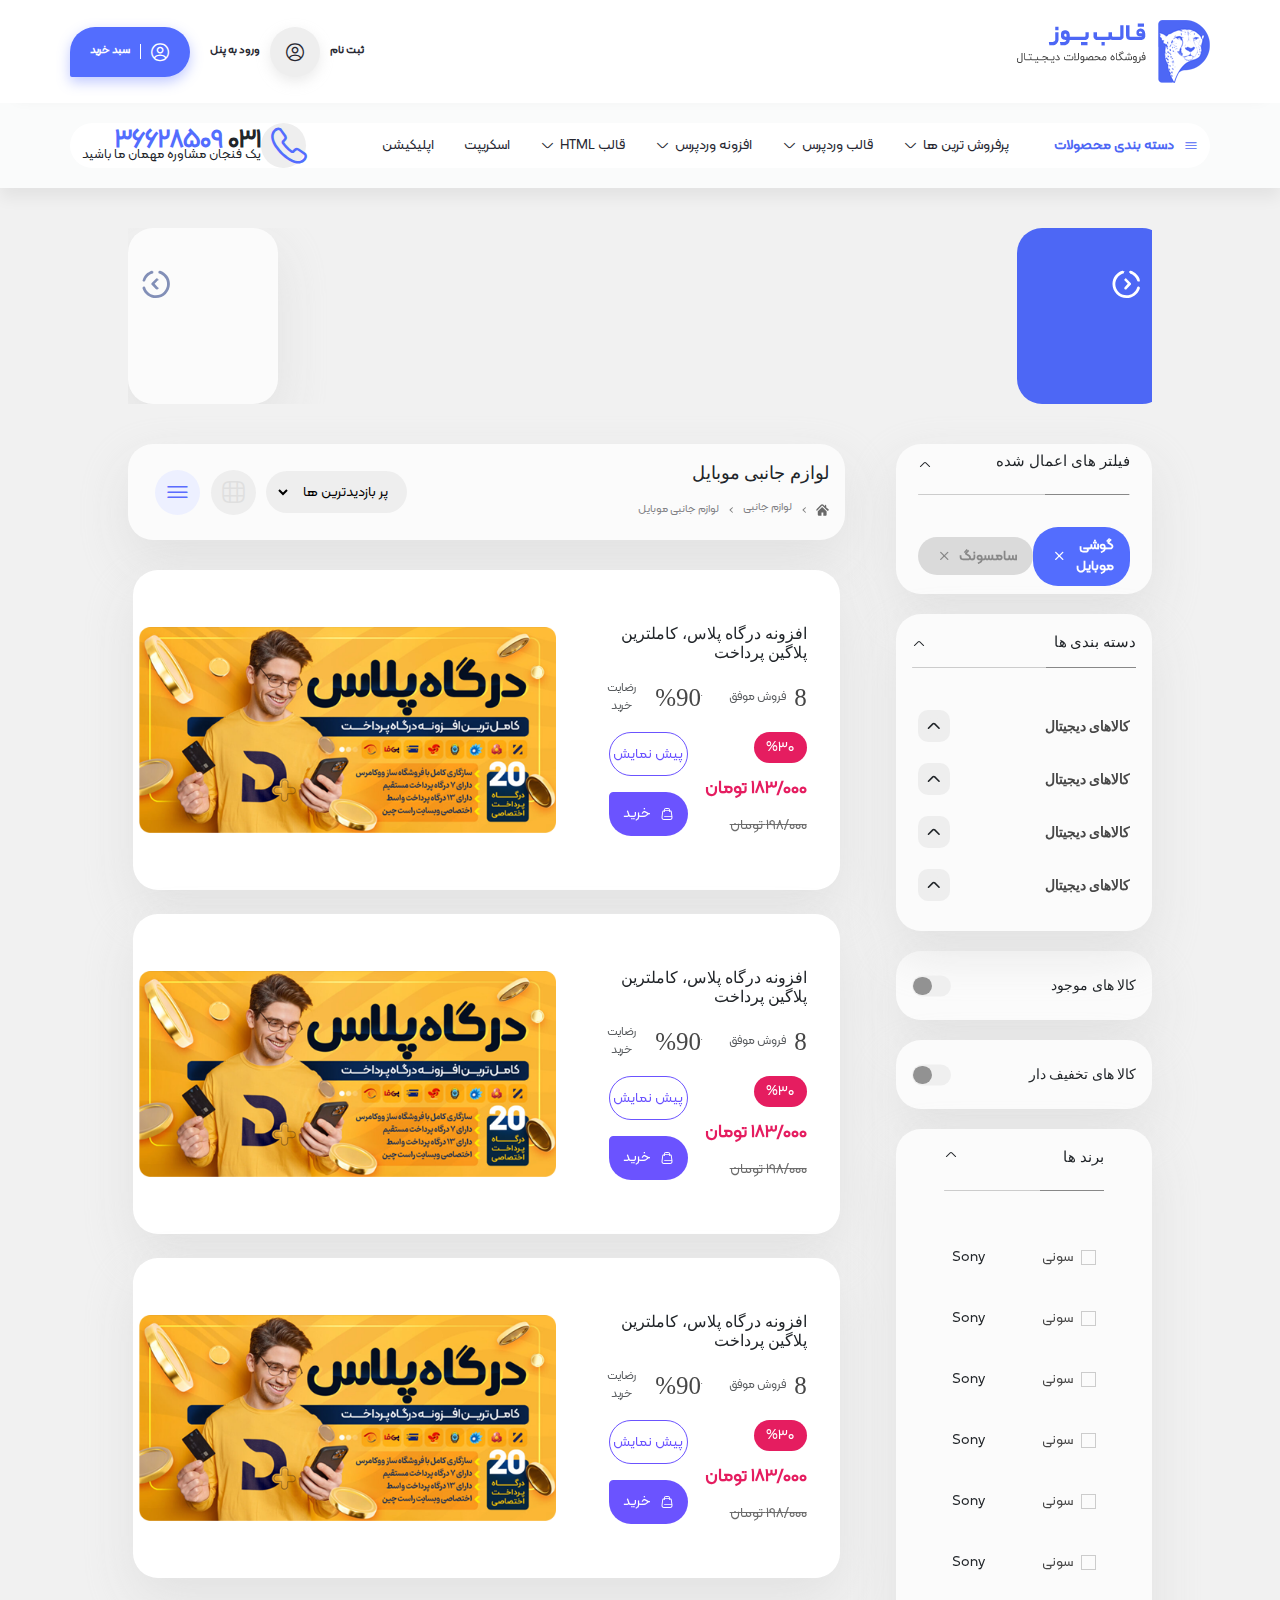
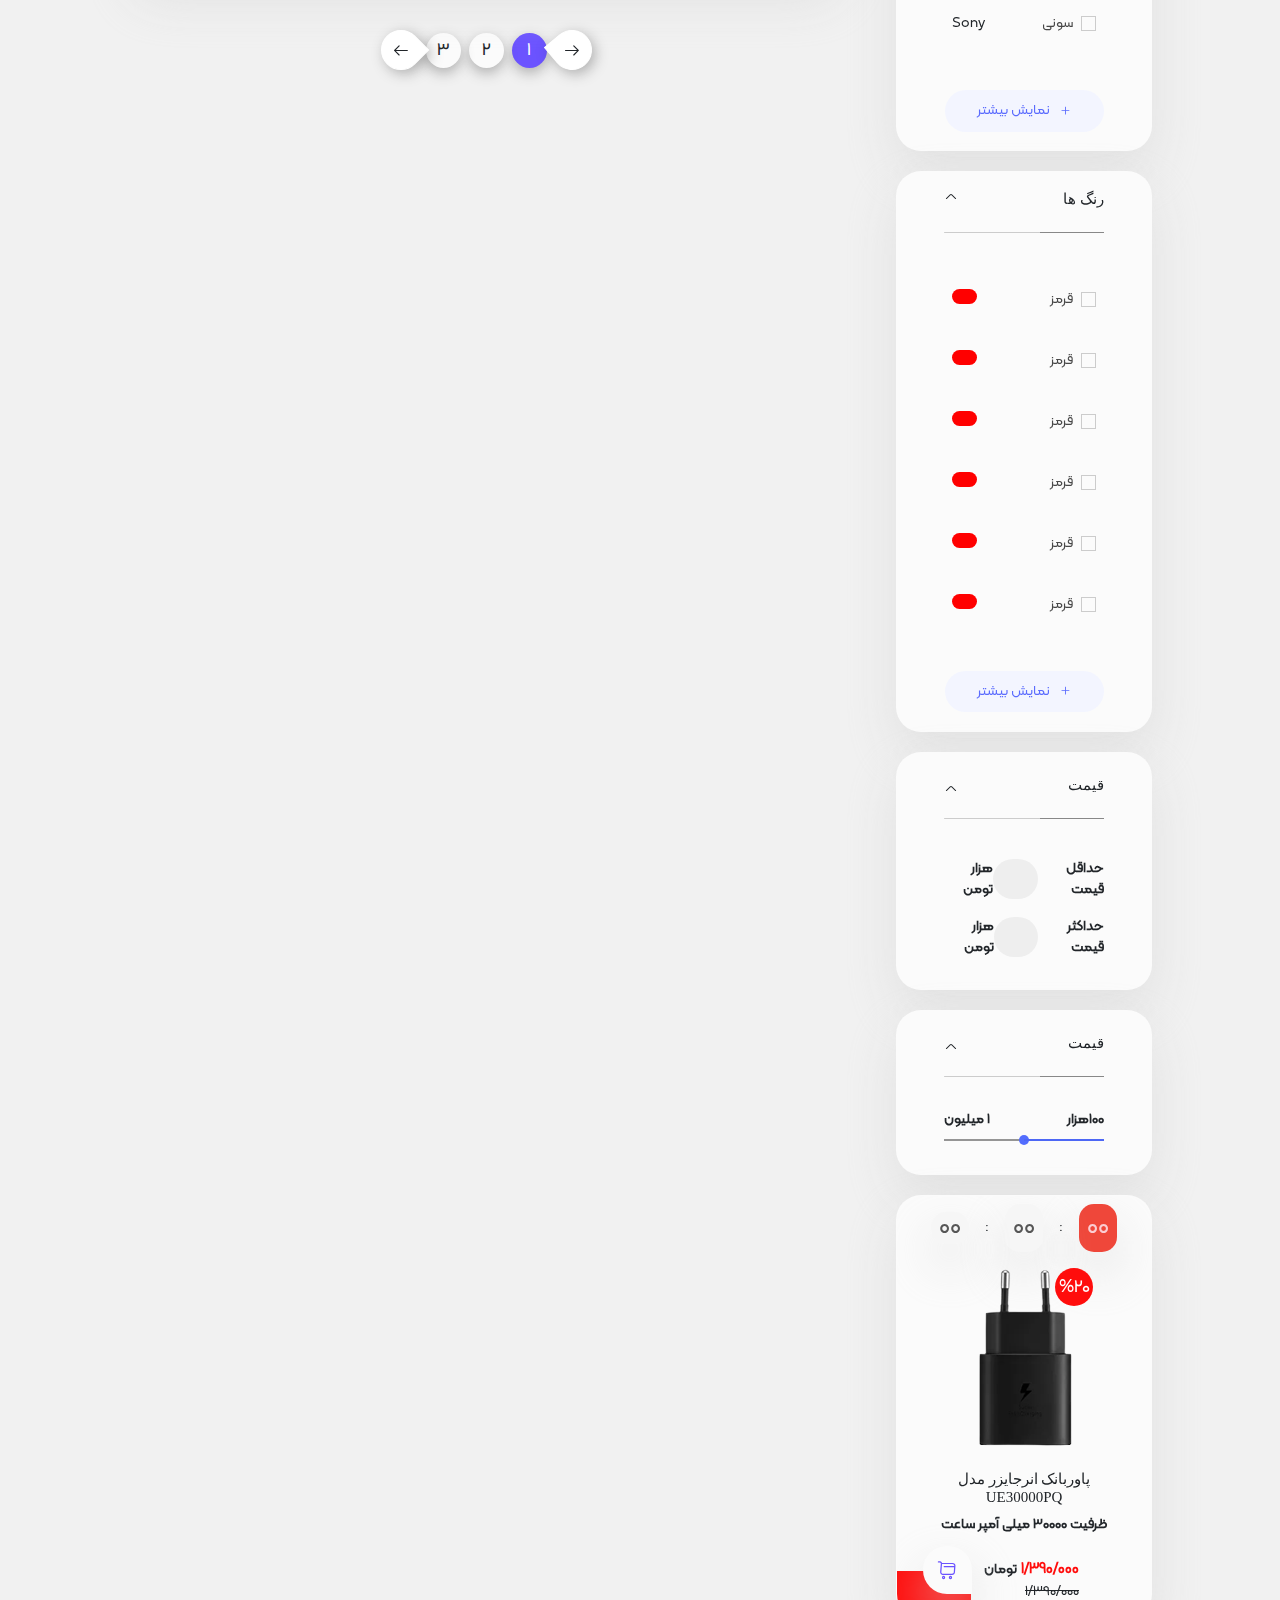
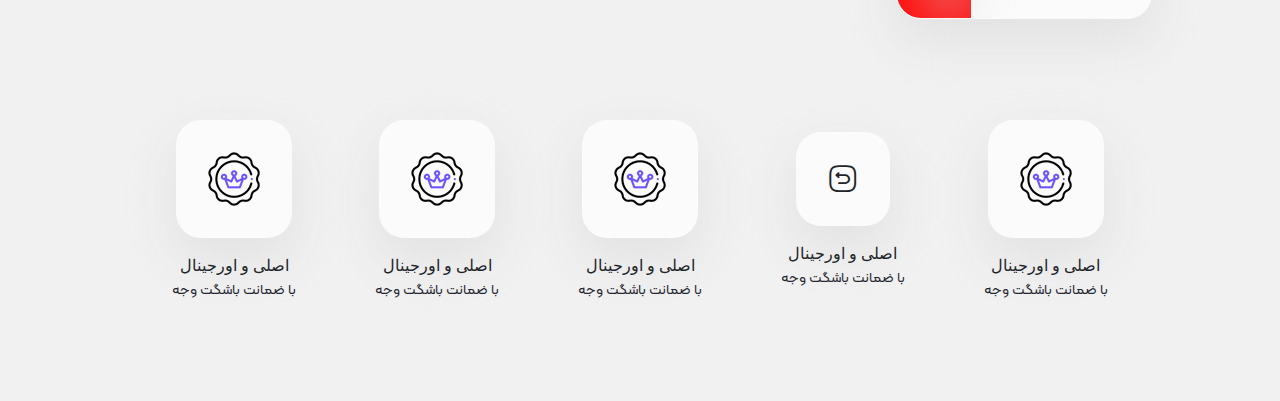
==== commit 8d279b68: "update index.html" ====
--- a/index.html
+++ b/index.html
@@ -25,7 +25,7 @@
         <link rel="stylesheet" href="assets/css/app.css">
         <link rel="stylesheet" href="assets/css/global_Classes.css">
     </head>
-    <body class="archive-page discriptionMobile pannel main-page panne-items">
+    <body class="archive-page">
         <header>
             <div class="top-header">
                 <div class="container">
@@ -135,7 +135,7 @@
                 </div>
             </div>
         </header>
-        <div class="swiper cat-slider flex justify-between Products_Container  ">
+        <div class="swiper cat-slider flex justify-between Products_Container" style="width: 80%;">
             <div class="border-radius next">
                 <svg
                     xmlns="http://www.w3.org/2000/svg"
@@ -149,7 +149,7 @@
                     <path fill-rule="evenodd" fill="rgb(255, 255, 255)" d="M25.687,9.382 L25.687,9.561 L25.687,9.561 C25.679,9.672 25.656,9.782 25.618,9.889 C25.579,10.0 25.523,10.108 25.450,10.207 L25.452,10.208 C25.336,10.367 25.184,10.494 25.9,10.583 C24.837,10.670 24.643,10.718 24.444,10.718 L24.407,10.718 C24.128,10.718 23.866,10.628 23.652,10.473 C23.438,10.318 23.271,10.96 23.185,9.833 C22.680,8.287 21.816,6.903 20.690,5.780 C19.566,4.659 18.180,3.797 16.631,3.296 C16.376,3.214 16.161,3.52 16.9,2.843 C15.858,2.635 15.771,2.379 15.771,2.108 L15.769,2.108 L15.769,2.69 L15.771,2.69 C15.771,1.867 15.819,1.670 15.908,1.495 C15.998,1.320 16.128,1.165 16.290,1.47 C16.456,0.927 16.643,0.850 16.836,0.819 C17.31,0.788 17.233,0.803 17.427,0.865 C19.368,1.495 21.106,2.579 22.515,3.991 C23.925,5.404 25.6,7.146 25.631,9.89 C25.648,9.142 25.661,9.194 25.670,9.247 C25.678,9.290 25.684,9.336 25.687,9.382 L25.687,9.382 ZM13.502,23.179 C15.732,23.179 17.798,22.455 19.479,21.231 C21.204,19.974 22.520,18.190 23.191,16.118 C23.275,15.860 23.436,15.644 23.644,15.492 C23.851,15.342 24.106,15.256 24.379,15.256 C24.589,15.256 24.790,15.305 24.967,15.395 C25.147,15.486 25.305,15.620 25.426,15.787 L25.426,15.790 C25.549,15.959 25.627,16.151 25.658,16.348 C25.689,16.546 25.673,16.753 25.608,16.953 C24.762,19.534 23.115,21.755 20.960,23.319 C18.864,24.841 16.288,25.739 13.502,25.739 C9.986,25.739 6.798,24.308 4.489,22.0 C2.180,19.690 0.750,16.502 0.750,12.986 C0.750,10.187 1.655,7.600 3.187,5.500 C4.762,3.342 7.0,1.695 9.599,0.858 C9.789,0.797 9.989,0.783 10.182,0.814 C10.374,0.844 10.559,0.920 10.720,1.38 C10.879,1.153 11.8,1.306 11.97,1.482 C11.185,1.655 11.233,1.849 11.233,2.49 C11.233,2.337 11.141,2.608 10.981,2.829 C10.821,3.50 10.592,3.222 10.320,3.312 C8.260,3.990 6.489,5.308 5.242,7.28 C4.27,8.705 3.311,10.763 3.311,12.986 C3.311,15.796 4.454,18.344 6.299,20.190 C8.144,22.36 10.692,23.179 13.502,23.179 Z"/>
                 </svg>
             </div>
-            <div class="flex justify-around items-center Products swiper-wrapper">
+            <!-- <div class="flex justify-around items-center Products swiper-wrapper">
                 <div class="bg-defualt flex items-center justify-evenly flex-col Product swiper-slide">
                     <div class="img_Container">
                         <img src="./assets/img/holder.png" alt="holder">
@@ -251,7 +251,7 @@
                     </div>
                     <h1>قطعات جانبی موبایل</h1>
                 </div>
-            </div>
+            </div> -->
             <div class="bg-defualt prev">
                 <svg
                     xmlns="http://www.w3.org/2000/svg"
@@ -266,8 +266,8 @@
                 </svg>
             </div>
         </div>
-        <div class="d-flex flex-col">
-            <div class="flex align-items-start justify-between h-100 main position-relative">
+        <div class="d-flex flex-col" style="width: 80%; margin-inline: auto">
+            <div class="w-100 flex align-items-start justify-between h-100 main position-relative">
                 <aside class="flex flex-col">
                     <div class="flex flex-col justify-center bg-defualt applied-filters" id="applied-filters">
                         <div class="d-flex justify-between items-center">
@@ -287,13 +287,13 @@
                         </div>
                     </div>
                     <div class="bg-defualt categories">
-                        <div class="d-flex justify-between items-center">
-                            <h2 class="h2">دسته بندی ها</h2>
+                        <div class="d-flex justify-content-between align-items-end w-100">
+                            <h2 class="h2 m-0">دسته بندی ها</h2>
                             <span class=" yoz-arrow-up-2" id="iconDown" style="transition: all .2s linear;"></span>
                         </div>
                         <div class="line"></div>
                         <ul class="categorie-links">
-                            <li id="digital-product" class="flex flex-col items-center category">
+                            <li id="digital-product" class="flex flex-col items-center justify-between category w-100">
                                 <div class="flex" style="width: 100%">
                                     <p>کالاهای دیجیتال</p>
                                     <span id="digital-product-icon" class="">
@@ -302,35 +302,19 @@
                                 </div>
                                 <ul id="digital-product-submenu" class="submenu">
                                     <li class="flex items-center subLink">
-                                        <span class="sub-icon">
-                                            <i class="fa-solid fa-angle-left">
-                                            </i
-                                        >
-                                        </span>
+                                        <span class="yoz-arrow-left-2 fw-bold sub-icon"></span>
                                         <p>گوشی موبایل</p>
                                     </li>
                                     <li class="flex items-center subLink">
-                                        <span class="sub-icon">
-                                            <i class="fa-solid fa-angle-left">
-                                            </i
-                                        >
-                                        </span>
+                                        <span class="yoz-arrow-left-2 fw-bold sub-icon"></span>
                                         <p>گوشی موبایل</p>
                                     </li>
                                     <li class="flex items-center subLink">
-                                        <span class="sub-icon">
-                                            <i class="fa-solid fa-angle-left">
-                                            </i
-                                        >
-                                        </span>
+                                        <span class="yoz-arrow-left-2 fw-bold sub-icon"></span>
                                         <p>گوشی موبایل</p>
                                     </li>
                                     <li class="flex items-center subLink">
-                                        <span class="sub-icon">
-                                            <i class="fa-solid fa-angle-left">
-                                            </i
-                                        >
-                                        </span>
+                                        <span class="yoz-arrow-left-2 fw-bold sub-icon"></span>
                                         <p>گوشی موبایل</p>
                                     </li>
                                 </ul>
@@ -344,35 +328,19 @@
                                 </div>
                                 <ul id="digital-product-submenu" class="submenu">
                                     <li class="flex items-center subLink">
-                                        <span class="sub-icon">
-                                            <i class="fa-solid fa-angle-left">
-                                            </i
-                                        >
-                                        </span>
+                                        <span class="yoz-arrow-left-2 fw-bold sub-icon"></span>
                                         <p>گوشی موبایل</p>
                                     </li>
                                     <li class="flex items-center subLink">
-                                        <span class="sub-icon">
-                                            <i class="fa-solid fa-angle-left">
-                                            </i
-                                        >
-                                        </span>
+                                        <span class="yoz-arrow-left-2 fw-bold sub-icon"></span>
                                         <p>گوشی موبایل</p>
                                     </li>
                                     <li class="flex items-center subLink">
-                                        <span class="sub-icon">
-                                            <i class="fa-solid fa-angle-left">
-                                            </i
-                                        >
-                                        </span>
+                                        <span class="yoz-arrow-left-2 fw-bold sub-icon"></span>
                                         <p>گوشی موبایل</p>
                                     </li>
                                     <li class="flex items-center subLink">
-                                        <span class="sub-icon">
-                                            <i class="fa-solid fa-angle-left">
-                                            </i
-                                        >
-                                        </span>
+                                        <span class="yoz-arrow-left-2 fw-bold sub-icon"></span>
                                         <p>گوشی موبایل</p>
                                     </li>
                                 </ul>
@@ -386,35 +354,19 @@
                                 </div>
                                 <ul id="digital-product-submenu" class="submenu">
                                     <li class="flex items-center subLink">
-                                        <span class="sub-icon">
-                                            <i class="fa-solid fa-angle-left">
-                                            </i
-                                        >
-                                        </span>
+                                        <span class="yoz-arrow-left-2 fw-bold sub-icon"></span>
                                         <p>گوشی موبایل</p>
                                     </li>
                                     <li class="flex items-center subLink">
-                                        <span class="sub-icon">
-                                            <i class="fa-solid fa-angle-left">
-                                            </i
-                                        >
-                                        </span>
+                                        <span class="yoz-arrow-left-2 fw-bold sub-icon"></span>
                                         <p>گوشی موبایل</p>
                                     </li>
                                     <li class="flex items-center subLink">
-                                        <span class="sub-icon">
-                                            <i class="fa-solid fa-angle-left">
-                                            </i
-                                        >
-                                        </span>
+                                        <span class="yoz-arrow-left-2 fw-bold sub-icon"></span>
                                         <p>گوشی موبایل</p>
                                     </li>
                                     <li class="flex items-center subLink">
-                                        <span class="sub-icon">
-                                            <i class="fa-solid fa-angle-left">
-                                            </i
-                                        >
-                                        </span>
+                                        <span class="yoz-arrow-left-2 fw-bold sub-icon"></span>
                                         <p>گوشی موبایل</p>
                                     </li>
                                 </ul>
@@ -428,35 +380,19 @@
                                 </div>
                                 <ul id="digital-product-submenu" class="submenu">
                                     <li class="flex items-center subLink">
-                                        <span class="sub-icon">
-                                            <i class="fa-solid fa-angle-left">
-                                            </i
-                                        >
-                                        </span>
+                                        <span class="yoz-arrow-left-2 fw-bold sub-icon"></span>
                                         <p>گوشی موبایل</p>
                                     </li>
                                     <li class="flex items-center subLink">
-                                        <span class="sub-icon">
-                                            <i class="fa-solid fa-angle-left">
-                                            </i
-                                        >
-                                        </span>
+                                        <span class="yoz-arrow-left-2 fw-bold sub-icon"></span>
                                         <p>گوشی موبایل</p>
                                     </li>
                                     <li class="flex items-center subLink">
-                                        <span class="sub-icon">
-                                            <i class="fa-solid fa-angle-left">
-                                            </i
-                                        >
-                                        </span>
+                                        <span class="yoz-arrow-left-2 fw-bold sub-icon"></span>
                                         <p>گوشی موبایل</p>
                                     </li>
                                     <li class="flex items-center subLink">
-                                        <span class="sub-icon">
-                                            <i class="fa-solid fa-angle-left">
-                                            </i
-                                        >
-                                        </span>
+                                        <span class="yoz-arrow-left-2 fw-bold sub-icon"></span>
                                         <p>گوشی موبایل</p>
                                     </li>
                                 </ul>
--- a/assets/css/base.css
+++ b/assets/css/base.css
@@ -14679,6 +14679,10 @@
 }
 
 
+@font-face {
+  font-family: 'yoz';
+  src: url('../fonts/yoz.woff');
+}
 
 [class^="yoz-"],
 [class*=" yoz-"] {
--- a/assets/css/app.css
+++ b/assets/css/app.css
@@ -490,7 +490,7 @@
 }
 
 main {
-    width: 68%;
+    width: 70%;
     height: auto;
 }
 
@@ -576,6 +576,13 @@
     margin-top: 30px;
     padding: .5rem .3rem;
 }
+
+.square_layout.cards-container {
+    margin-top: 1rem;
+    width: 100% !important;
+    background-color: transparent !important;
+}
+
 
 
 .cards-container .card-body {
@@ -824,6 +831,10 @@
 
 }
 
+.line-layout.cards-container {
+    width: 100% !important;
+}
+
 .line-layout .card-body {
     /* padding: .8rem; */
     height: 20rem !important;
@@ -943,7 +954,7 @@
 
 /***** aside *****/
 .main aside {
-    width: 28%;
+    width: 25%;
     gap: 20px;
     position: sticky;
     top: 1rem;
@@ -1006,6 +1017,14 @@
     width: 100%;
     padding: 1.2rem 1rem;
     position: relative;
+    display: flex;
+    justify-items: center;
+    align-items: center;
+    flex-direction: column;
+}
+
+.categories .head {
+    background-color: red;
 }
 
 .categories h2 {
@@ -1014,15 +1033,38 @@
     font-family: var(--haedfont);
 }
 
+.categories ul {
+    width: 95%;
+}
+
 .categories ul li {
-    padding: .5rem 0;
+    padding: 0;
     position: relative;
     overflow: hidden;
+    margin: 0;
+
+    display: flex;
+    justify-content: space-between;
+    align-items: end;
+    transition: all .3s linear;
+}
+
+.categories ul li:hover {
+    padding: 0;
+    background-color: transparent !important;
+    box-shadow: none !important;
+}
+
+.categories ul li:hover p {
+    color: var(--black) !important;
 }
 
 .categories ul li p {
     width: 100%;
+    text-align: start;
     font-family: var(--haedfont);
+    transition: all .3s linear;
+
 }
 
 /* #digital-product-icon {
@@ -1033,11 +1075,13 @@
 } */
 
 .categories ul li span {
+    height: 50%;
     padding: 8px;
     border-radius: 10px;
     text-align: start;
     background-color: #eee;
     transition: all .3s ease;
+    align-self: center;
 }
 
 .categories ul li span#digital-product-icon span {
@@ -1057,9 +1101,9 @@
     transition: all .5s ease;
 }
 
-.categories .open {
+.categories .submenu.open {
     visibility: visible;
-    height: 180px;
+    height: 220px;
     opacity: 1;
 }
 
@@ -1070,6 +1114,13 @@
 
 .categories .submenu p {
     font-family: var(--bodyfont);
+}
+.categories .submenu li:hover {
+    box-shadow: none !important;
+}
+
+.categories .submenu li:hover p {
+    color: var(--blue__Dark) !important;
 }
 
 .categories .submenu .subLink {
@@ -1156,6 +1207,16 @@
     transition: all .3s ease;
 }
 
+.filter-lists ul li {
+    margin: 0;
+}
+
+.filter-lists ul li:hover {
+    background-color: transparent !important;
+    box-shadow: none !important;
+    padding: 8px;
+    color: var(--black);
+}
 
 .filter-lists ul li .item-selected {
     width: 15px;
@@ -3281,7 +3342,7 @@
     width: 80px;
     height: 55px;
     transition: all .3s linear;
-    background-color:var(--red__Dark);
+    background-color: var(--red__Dark);
     z-index: 0;
 }
 
@@ -3524,16 +3585,17 @@
 
 /*? ------------------------ ?*/
 
-.categories {
+.categories-mainpage {
     width: 100%;
 
     display: flex;
+    flex-direction: row;
     align-items: center;
     justify-content: space-between;
 }
 
-.categories .next-button,
-.categories .prev-button {
+.categories-mainpage .next-button,
+.categories-mainpage .prev-button {
     width: 30px;
     height: 30px;
     border-radius: 50%;
@@ -3550,15 +3612,21 @@
     box-shadow: 0px 0px 0px 4px #f0f0f0;
 }
 
-.category {
+.categories-mainpage .category {
     cursor: pointer;
     text-align: center;
 }
 
-.category .category-img {
+.categories-mainpage .category .category-img {
     display: flex;
     justify-content: center;
     align-items: center;
+
+    outline-offset: 3px;
+    outline-style: solid;
+    outline-color: #a9a9a9;
+    border-radius: 50%;
+    transition: all .3s linear;
 }
 
 .category .category-img svg path {
@@ -3574,8 +3642,12 @@
     font-weight: bold;
 }
 
-.category:hover .category-img path {
-    fill: var(--red__Dark);
+.category .category-img svg {
+    display: none;
+}
+
+.category:hover .category-img {
+    outline-color: var(--red__Dark)
 }
 
 
@@ -3606,10 +3678,16 @@
 .archive .address p {
     font-size: 13px;
     color: #a9a9a9;
+    transition: all .3s linear;
+}
+
+.archive .address p:hover {
+    cursor: pointer;
+    color: var(--blue__Dark)
 }
 
 .archive .address p.category-name {
-    color: var(--blue_dark);
+    color: var(--blue__Dark);
     font-weight: bold;
 }
 
@@ -3631,15 +3709,24 @@
     justify-content: center;
 
     cursor: pointer;
-    outline: 1px solid transparent;
+    border: 1px solid var(--blue__Dark);
     transition: all .23s linear;
-    background: var(--blue_dark);
+    background: var(--blue__Dark);
+}
+
+.archive header .ctrls .next-btn svg path,
+.archive header .ctrls .prev-btn svg path {
+    transition: fill .2s linear;
 }
 
 .archive header .ctrls .next-btn:hover,
 .archive header .ctrls .prev-btn:hover {
-    outline-color: var(--blue_dark);
-    outline-offset: 5px;
+    background-color: transparent;
+}
+
+.archive header .ctrls .next-btn:hover svg path,
+.archive header .ctrls .prev-btn:hover svg path {
+    fill: var(--blue__Dark);
 }
 
 .archive-products {
@@ -3670,7 +3757,7 @@
     position: absolute;
     bottom: 0;
     left: 0;
-    width: 30%;
+    width: 32%;
     height: 55px;
     transition: all .3s linear;
     background-color: var(--purple);
@@ -3893,6 +3980,7 @@
     width: 55px;
     height: 55px;
     border-radius: 50% 50% 5px 50%;
+    margin: 0;
 
     position: relative;
     z-index: 1;
@@ -3973,10 +4061,15 @@
     background-color: var(--white);
 }
 
+.category-icon:hover svg path {
+    fill: var(--blue__Dark);
+}
+
 /*? ------------------------ ?*/
 /* banner */
 .banners {
     width: 100%;
+    margin-top: 5rem;
     display: flex;
     align-items: center;
     justify-content: space-between;
@@ -3988,6 +4081,8 @@
 
     display: flex;
     justify-content: end;
+    border: none;
+    outline: none;
 
     position: relative;
     cursor: pointer;
@@ -4006,6 +4101,7 @@
     width: 35px;
     height: 70px;
     background-color: var(--white);
+    border: none;
     border-top-right-radius: 110px;
     border-bottom-right-radius: 110px;
 }
@@ -4020,9 +4116,9 @@
     align-items: center;
 
     position: absolute;
-    left: 0;
+    left: -18px;
     top: 50%;
-    transform: translateY(-50%) translateZ(50px);
+    transform: translateY(-50%);
 
     background-color: #c222a8;
     transition: all .3s linear;
@@ -4033,6 +4129,9 @@
 }
 
 .banner-products .img {
+    border: none;
+    outline: none;
+
     position: absolute;
     top: -35%;
     right: 15%;
@@ -4128,14 +4227,13 @@
     font-family: yekanbakh;
     padding: .7rem 1rem;
 
-    background-color: var(--yellow);
+    background-color: #f3db08;
     transition: all .3s linear;
 }
 
 .background-rose .title button:hover {
-    border-color: var(--yellow);
+    border-color: #f3db08;
     background-color: transparent;
-    color: var(--yellow);
 }
 
 .background-rose .navigation {
@@ -4217,6 +4315,9 @@
     display: flex;
     justify-content: end;
     align-items: center;
+
+    border: none;
+    outline: none;
 }
 
 .order:first-child {
@@ -4266,7 +4367,8 @@
     width: 25%;
     height: 96%;
 
-    border: none;
+    border: 1px solid transparent;
+    outline: 1px solid transparent;
 
     position: relative;
     overflow: hidden;
@@ -4391,7 +4493,7 @@
 .order .discount {
     width: 40px;
     height: 40px;
-    color: #eefcf0;
+
     font-size: 12px;
 
     position: absolute;
@@ -4403,8 +4505,13 @@
     align-items: center;
 
     border-radius: 50%;
-    background: #52d997;
+    background: var(--red__Dark);
     transition: all .4s ease;
+}
+
+.order .discount p {
+    text-align: center;
+    color: var(--white);
 }
 
 .order .product-img {
@@ -4503,11 +4610,14 @@
 }
 
 .order:hover {
-    box-shadow: inset 0px 15px 49px rgba(20, 20, 20, .2);
+    transform: scale(1) !important;
+    border: 1px solid transparent !important;
+    outline: 1px solid transparent !important;
+    box-shadow: inset 0px 15px 49px rgba(20, 20, 20, .2) !important;
 }
 
 .order:hover .cart-icon {
-    background-color: var(--red);
+    background-color: var(--red__Dark);
 }
 
 .order:hover .cart-icon svg path {
@@ -4550,11 +4660,13 @@
 }
 
 .price-list header .address p:first-child {
-    color: var(--blue_dark);
+    color: var(--blue__Dark);
     font-weight: bold;
 }
 
 .price-list .controls {
+    width: 30%;
+
     display: flex;
     justify-content: center;
     align-items: center;
@@ -4562,6 +4674,7 @@
 }
 
 .price-list .controls .search {
+    width: 70%;
     display: flex;
     justify-content: space-between;
     align-items: center;
@@ -4569,6 +4682,12 @@
     padding-inline: .7rem;
     border: 1px solid #eee;
     border-radius: 10px;
+
+    box-shadow: 0.5px 0.866px 32px 0px rgba(197, 206, 206, 0.1);
+}
+
+.price-list .controls .search:focus-visible {
+    border-color: var(--blue__Dark);
 }
 
 .price-list .controls .search label {
@@ -4583,7 +4702,7 @@
     padding-block: .7rem;
     border: none;
     color: #a9a9a9;
-    font-size: 13px;
+    font-size: 11px;
     background-color: transparent;
 }
 
@@ -4595,6 +4714,12 @@
     outline: none;
 }
 
+.controls .print svg path,
+.controls .exel svg path {
+    transition: fill .2s linear;
+}
+
+
 .controls .print {
     display: flex;
     justify-content: center;
@@ -4602,8 +4727,19 @@
 
     padding: .7rem;
     border-radius: 10px;
+    border: 1px solid transparent;
 
     background: #4700c8;
+    transition: all .3s linear;
+}
+
+.controls .print:hover {
+    background-color: transparent;
+    border-color: #4700c8;
+}
+
+.controls .print:hover svg path {
+    fill: #4700c8
 }
 
 .controls .exel {
@@ -4613,9 +4749,21 @@
 
     padding: .7rem;
     border-radius: 10px;
+    border: 1px solid transparent;
 
     background: #00c862;
-}
+    transition: all .3s linear;
+}
+
+.controls .exel:hover {
+    background-color: transparent;
+    border-color: #00c862;
+}
+
+.controls .exel:hover svg path {
+    fill: #00c862
+}
+
 
 .price-list main {
     width: 100%;
@@ -4645,7 +4793,7 @@
     font-size: 13px;
     color: #4b4b4b;
     text-align: center;
-    border-radius: 15px;
+    border-radius: 10px;
 
     display: flex;
     align-items: center;
@@ -4672,6 +4820,11 @@
     justify-content: center;
     align-items: center;
     gap: 15px;
+}
+
+.price-list ul .row li:last-child .eye svg path,
+.price-list ul .row li:last-child .edit svg path {
+    transition: fill .2s linear;
 }
 
 .price-list ul .row li:last-child .eye {
@@ -4685,6 +4838,15 @@
 
     cursor: pointer;
     background-color: #b9c1c1;
+    transition: all .3s linear;
+}
+
+.price-list ul .row li:last-child .eye:hover {
+    background-color: transparent;
+}
+
+.price-list ul .row li:last-child .eye:hover svg path {
+    fill: #b9c1c1;
 }
 
 .price-list ul .row li:last-child .edit {
@@ -4697,8 +4859,18 @@
     align-items: center;
 
     cursor: pointer;
+    transition: all .3s linear;
     background-color: var(--blue__Dark);
 }
+
+.price-list ul .row li:last-child .edit:hover {
+    background-color: transparent;
+}
+
+.price-list ul .row li:last-child .edit:hover svg path {
+    fill: var(--blue__Dark)
+}
+
 
 .price-list ul .row li:first-child {
     width: 49%;
@@ -4755,7 +4927,7 @@
     justify-content: center;
 
     font-size: 15px;
-    border-radius: 43%;
+    border-radius: 50%;
 
     color: #000;
     cursor: pointer;
@@ -4800,7 +4972,7 @@
 /* brands list */
 .brands {
     width: 100%;
-    margin-block: 3.5rem;
+    margin-block: 5rem !important;
 
     display: flex;
     justify-content: space-between;
@@ -4811,6 +4983,7 @@
 .brands .prev-brand {
     align-self: flex-start;
 }
+
 /*? ------------------------ ?*/
 /* brands list */
 .brands {
@@ -4874,6 +5047,82 @@
 .feature:hover .icon {
     transform: rotateY(180deg);
 }
+
+/***** article *****/
+.articles {
+    width: 100%;
+
+    margin-block: 5rem;
+
+    display: flex;
+    justify-content: space-around;
+    align-items: center;
+}
+
+.article {
+    width: 26%;
+
+    padding: 1rem .8rem;
+    border-radius: 25px;
+
+    perspective: 400px;
+
+
+    background-color: var(--white);
+    transition: all .3s linear;
+}
+
+.article .head {
+    display: flex;
+    justify-content: space-between;
+    align-items: center;
+
+    margin-bottom: 1rem;
+
+    font-weight: bold;
+}
+
+.article .head .likes {
+    display: flex;
+    align-items: center;
+
+    gap: 5px;
+}
+
+.article .article-img {
+    transition: all .25s linear;
+    transform-style: preserve-3d;
+}
+
+.article:hover .article-img {
+    box-shadow: -57px 3px 20px 8px rgb(0 0 0 / 19%);
+    transform: translateX(-10px) rotateY(5deg);
+}
+
+.article .body {
+    text-align: justify;
+    margin-top: 1.4rem;
+}
+
+.article .body h6 {
+    font-size: 16px;
+    padding-bottom: .8rem;
+    font-weight: bold;
+}
+
+.article .body p {
+    font-size: 12px;
+    line-height: 25px;
+    color: #a9a9a9;
+    font-weight: normal;
+}
+
+.article:hover {
+    background-color: #ffe7aa;
+    box-shadow: 0px 10px 50px #ffe7aa;
+}
+
+/***** End article *****/
 
 /********** End Main Page Css Styls **********/
 
@@ -5138,6 +5387,7 @@
     height: 2rem;
     justify-content: flex-start;
 }
+
 section.tickets .title p {
     font-size: var(--meduim__fontsize);
     color: var(--gray__Dark)
@@ -5161,8 +5411,8 @@
     background-color: var(--blue__Dark);
 }
 
-section.tickets .send-tickets span {
-    font-size: var(--regular__fontsize);
+section.tickets .send-tickets svg path {
+    transition: all .3s linear;
 }
 
 section.tickets .send-tickets:hover {
@@ -5173,6 +5423,9 @@
 
     box-shadow: none;
     background-color: transparent;
+}
+section.tickets .send-tickets:hover svg path {
+    fill: var(--blue__Dark);
 }
 
 /* table Start */
@@ -5181,11 +5434,13 @@
     border-radius: 25px;
     outline: 1px solid var(--gray__ExtraLight);
     transition: all .3s linear;
+    background-color: transparent;
 }
 
 section.tickets table tr:first-child {
     background: none !important;
 }
+
 section.tickets table tr:first-child th {
     background: none !important;
 }
@@ -5261,35 +5516,42 @@
     line-height: 27px;
 }
 
+section.my__orders .row {
+    margin: 0;
+    width: 100% !important;
+}
+
 section.my__orders .row.title p {
     width: 18.75%;
-    text-align: end;
-}
-
-.order.open {
+    text-align: center;
+}
+
+.acc-order.open {
     border: 1px solid transparent !important;
     background-color: #fcfcfc;
 }
 
-.order {
+.acc-order {
     border: 1px solid transparent;
 }
 
-.order:hover {
+
+
+.acc-order:hover {
     border-color: var(--blue__Dark);
     box-shadow: var(--boxshadow);
     transform: scale(1.05);
     background-color: var(--white);
 }
 
-.order.open:hover {
+.acc-order.open:hover {
     border-color: transparent;
     box-shadow: none;
     transform: scale(1);
     background-color: #fcfcfc
 }
 
-.order p {
+.acc-order p {
     color: var(--gray__Dark);
     width: 80%;
     font-size: 13px;
@@ -5390,6 +5652,14 @@
     background: var(--blue__Dark);
 }
 
+
+.details__of_order .order-info {
+    margin: 0;
+    background-color: transparent;
+    width: 100%;
+    text-align: start;
+}
+
 .details__of_order .order-info p {
     font-size: 14px;
 }
@@ -5573,12 +5843,14 @@
 
 
 /* table */
-section.favorite table tr:first-child {
+section.favorite table tr {
     background-color: transparent;
 }
+
 section.favorite table tr:first-child th {
     background-color: transparent;
 }
+
 section.favorite table span.color {
     width: 5px;
     height: 5px;
@@ -5668,8 +5940,7 @@
 section.favorite .section_footer .text {
     font-size: 14px;
     color: var(--gray__Light);
-    align-self: start
-    ;
+    align-self: start;
 }
 
 section.favorite .section_footer .text span {
@@ -5806,10 +6077,6 @@
 
 .address__form_container .form-group:hover {
     border: 1px solid var(--blue__Dark);
-}
-
-.address__form_container .form-group:hover input {
-    color: var(--blue__Dark);
 }
 
 .address__form_container .form-group p {
@@ -6103,7 +6370,7 @@
 
 .continue__returned_request {
     font-size: 14px;
-    color:var(--white);
+    color: var(--white);
     border: 1px solid transparent;
     border-radius: 25px;
     padding: .8rem 1.6rem !important;
@@ -6457,6 +6724,7 @@
     box-shadow: 5px 7px 42px -.5rem var(--green__Dark);
     padding-block: .8rem
 }
+
 .needed_Element .edit-profile:hover {
     border-color: var(--green__Dark);
     color: var(--green__Dark);
@@ -6465,4 +6733,4 @@
 }
 
 /***** End Needed Element *****/
-/********** End pannel Items Css Styls **********/
+/********** End pannel Items Css Styls **********/